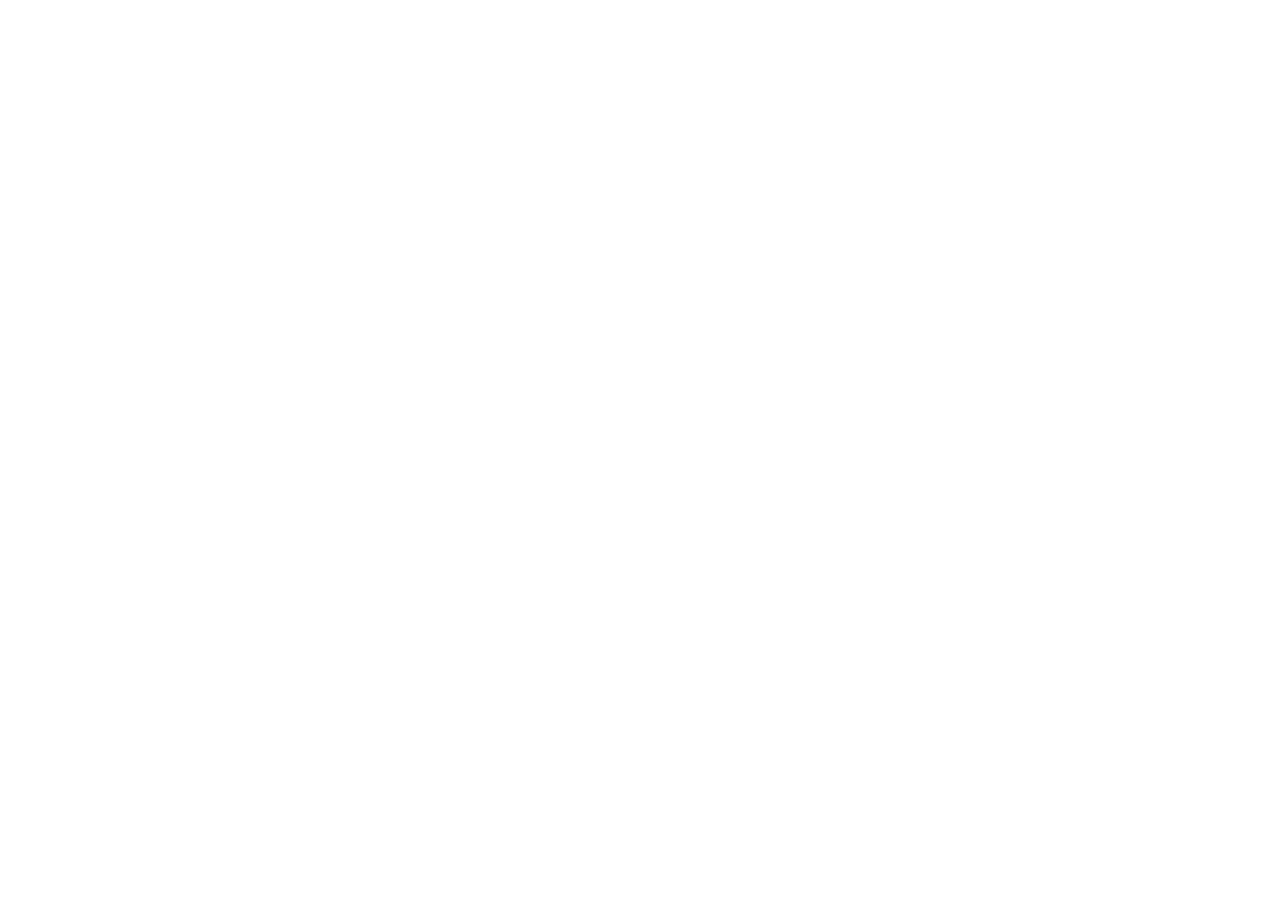
==== index.html @ ad78ceab "first commit" ====
<!DOCTYPE html>
<html lang="en">
<head>
    <meta charset="UTF-8">
    <meta http-equiv="X-UA-Compatible" content="IE=edge">
    <meta name="viewport" content="width=device-width, initial-scale=1.0">
    <title>ShopyShoes</title>
    <link rel="stylesheet" href="styles/style.css">
</head>
    <body>
        
    </body>
</html>
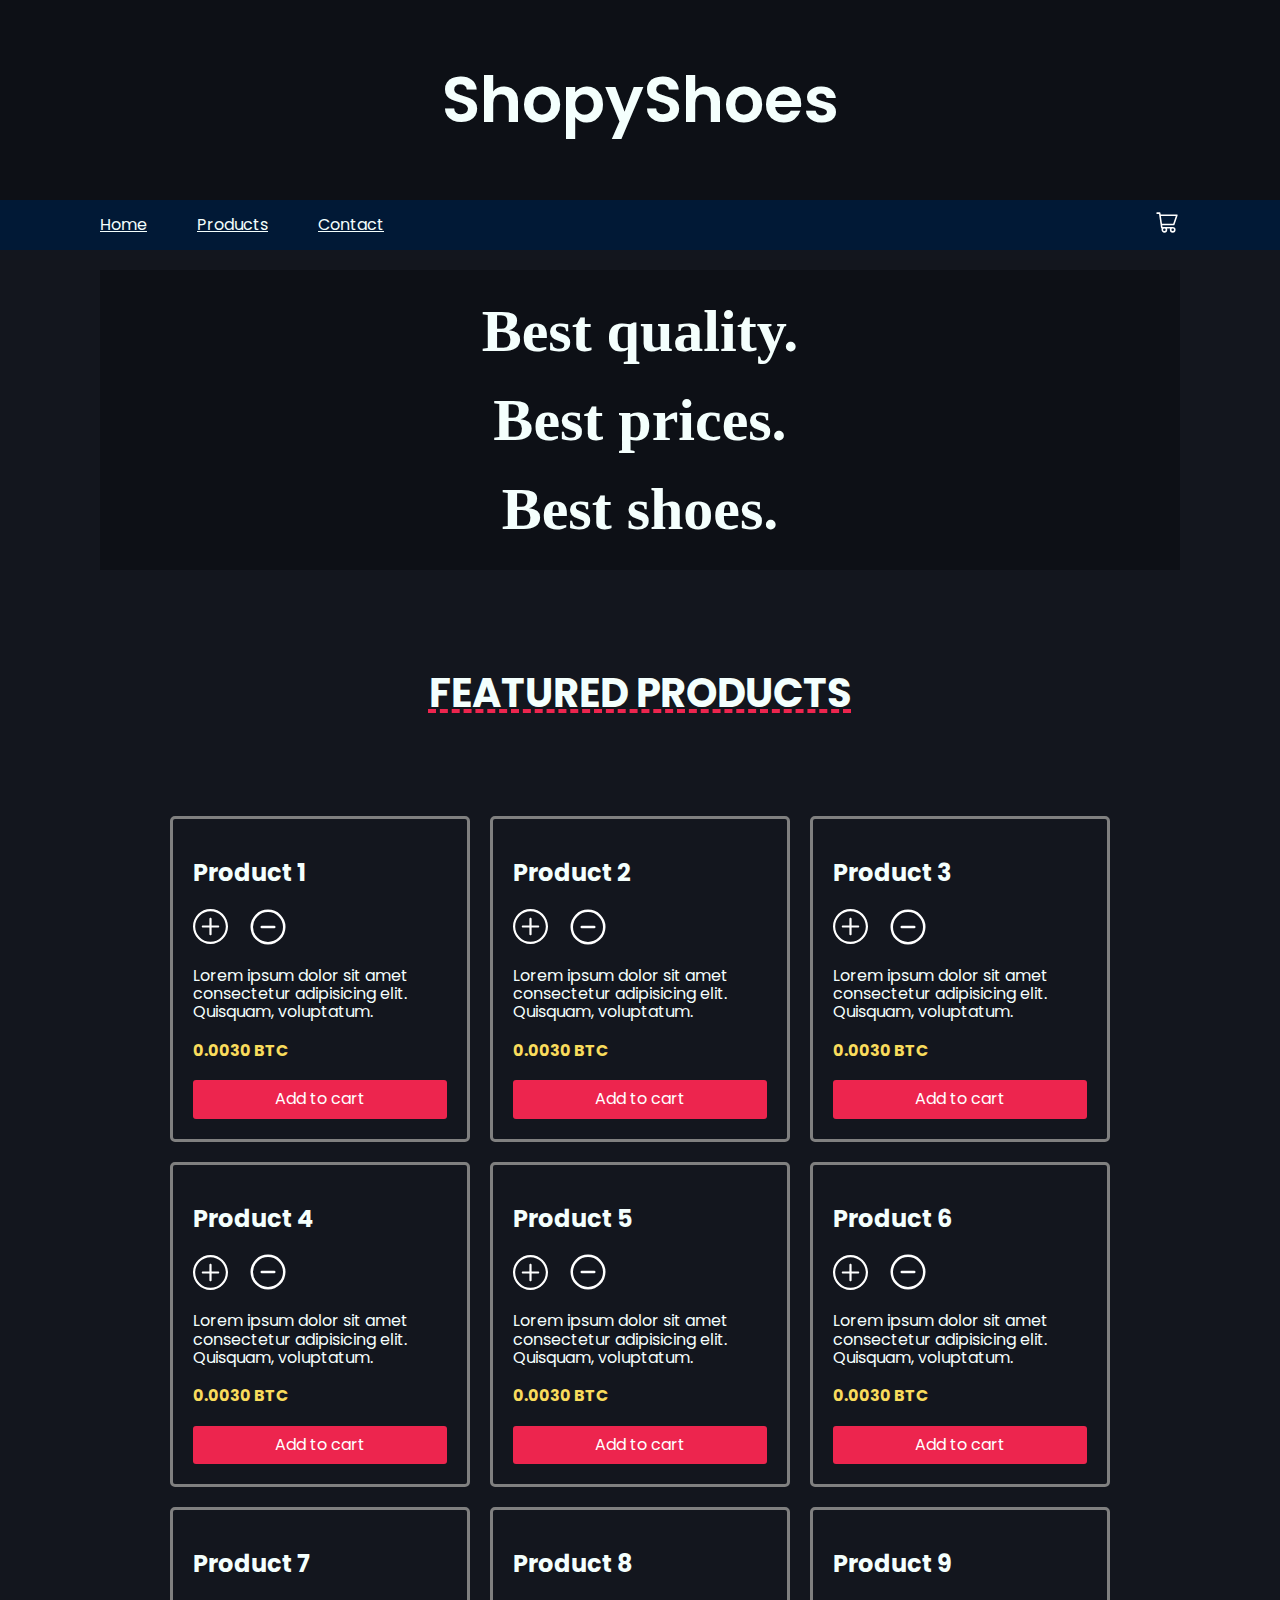
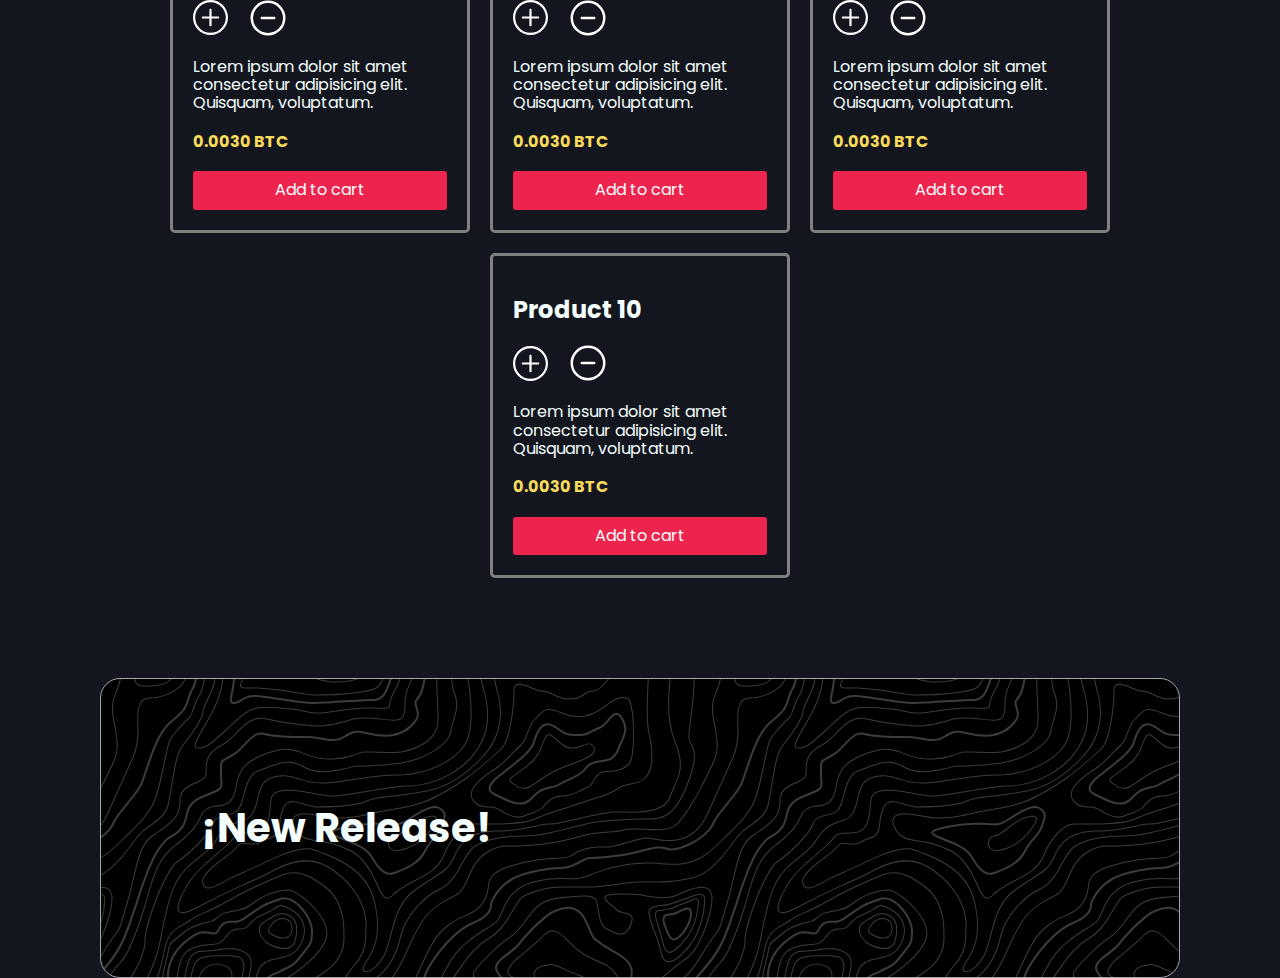
==== commit b93fc6c3: "index structure" ====
--- a/index.html
+++ b/index.html
@@ -5,9 +5,158 @@
     <meta http-equiv="X-UA-Compatible" content="IE=edge">
     <meta name="viewport" content="width=device-width, initial-scale=1.0">
     <title>ShopyShoes</title>
+
+    <link rel="preconnect" href="https://fonts.googleapis.com">
+    <link rel="preconnect" href="https://fonts.gstatic.com" crossorigin>
+    <link href="https://fonts.googleapis.com/css2?family=Poppins:ital,wght@0,100;0,200;0,300;0,400;0,500;0,600;0,700;0,800;0,900;1,100;1,200;1,300;1,400;1,500;1,600;1,700;1,800;1,900&display=swap" rel="stylesheet">
+
     <link rel="stylesheet" href="styles/style.css">
+    <link rel="stylesheet" href="styles/normalize.css">
 </head>
     <body>
-        
+        <header>
+            <h1>ShopyShoes</h1>
+        </header>
+
+     
+        <ul id="navbar">
+            <li><a href="#">Home</a></li>
+            <li><a href="#">Products</a></li>
+            <li><a href="http://github.com/adriib38" target="_blank">Contact</a></li>
+            <li class="right"><a href="#"><img src="svg\cart.svg" alt=""></a></li>
+        </ul>
+     
+
+        <main>
+            <div id="center">
+                <section id="main-banner">
+                    <p>Best quality.</p>
+                    <p>Best prices.</p>
+                    <p>Best shoes.</p>
+                </section>
+                
+                <h2 id="title-deck-products">Featured Products</h2>
+                <section id="deck-products">
+                    <article class="product-card">
+                        <img src="https://placehold.co/200x200" alt="">
+                        <h2>Product 1</h2>
+                        <div class="options-cart">
+                            <img src="svg\plus-circle.svg" alt="">
+                            <img src="svg\remove-circle.svg" alt="">
+                        </div>
+                        <p>Lorem ipsum dolor sit amet consectetur adipisicing elit. Quisquam, voluptatum.</p>
+                        <p class="product-price">0.0030 BTC</p>
+                        <button id="btn-add-to-cart">Add to cart</button>
+                    </article>
+                    <article class="product-card">
+                        <img src="https://placehold.co/200x200" alt="">
+                        <h2>Product 2</h2>
+                        <div class="options-cart">
+                            <img src="svg\plus-circle.svg" alt="">
+                            <img src="svg\remove-circle.svg" alt="">
+                        </div>
+                        <p>Lorem ipsum dolor sit amet consectetur adipisicing elit. Quisquam, voluptatum.</p>
+                        <p class="product-price">0.0030 BTC</p>
+                        <button id="btn-add-to-cart">Add to cart</button>
+                    </article>
+                    <article class="product-card">
+                        <img src="https://placehold.co/200x200" alt="">
+                        <h2>Product 3</h2>
+                        <div class="options-cart">
+                            <img src="svg\plus-circle.svg" alt="">
+                            <img src="svg\remove-circle.svg" alt="">
+                        </div>
+                        <p>Lorem ipsum dolor sit amet consectetur adipisicing elit. Quisquam, voluptatum.</p>
+                        <p class="product-price">0.0030 BTC</p>
+                        <button id="btn-add-to-cart">Add to cart</button>
+                    </article>
+                    <article class="product-card">
+                        <img src="https://placehold.co/200x200" alt="">
+                        <h2>Product 4</h2>
+                        <div class="options-cart">
+                            <img src="svg\plus-circle.svg" alt="">
+                            <img src="svg\remove-circle.svg" alt="">
+                        </div>
+                        <p>Lorem ipsum dolor sit amet consectetur adipisicing elit. Quisquam, voluptatum.</p>
+                        <p class="product-price">0.0030 BTC</p>
+                        <button id="btn-add-to-cart">Add to cart</button>
+                    </article>
+                    <article class="product-card">
+                        <img src="https://placehold.co/200x200" alt="">
+                        <h2>Product 5</h2>
+                        <div class="options-cart">
+                            <img src="svg\plus-circle.svg" alt="">
+                            <img src="svg\remove-circle.svg" alt="">
+                        </div>
+                        <p>Lorem ipsum dolor sit amet consectetur adipisicing elit. Quisquam, voluptatum.</p>
+                        <p class="product-price">0.0030 BTC</p>
+                        <button id="btn-add-to-cart">Add to cart</button>
+                    </article>
+                    <article class="product-card">
+                        <img src="https://placehold.co/200x200" alt="">
+                        <h2>Product 6</h2>
+                        <div class="options-cart">
+                            <img src="svg\plus-circle.svg" alt="">
+                            <img src="svg\remove-circle.svg" alt="">
+                        </div>
+                        <p>Lorem ipsum dolor sit amet consectetur adipisicing elit. Quisquam, voluptatum.</p>
+                        <p class="product-price">0.0030 BTC</p>
+                        <button id="btn-add-to-cart">Add to cart</button>
+                    </article>
+                    <article class="product-card">
+                        <img src="https://placehold.co/200x200" alt="">
+                        <h2>Product 7</h2>
+                        <div class="options-cart">
+                            <img src="svg\plus-circle.svg" alt="">
+                            <img src="svg\remove-circle.svg" alt="">
+                        </div>
+                        <p>Lorem ipsum dolor sit amet consectetur adipisicing elit. Quisquam, voluptatum.</p>
+                        <p class="product-price">0.0030 BTC</p>
+                        <button id="btn-add-to-cart">Add to cart</button>
+                    </article>
+                    <article class="product-card">
+                        <img src="https://placehold.co/200x200" alt="">
+                        <h2>Product 8</h2>
+                        <div class="options-cart">
+                            <img src="svg\plus-circle.svg" alt="">
+                            <img src="svg\remove-circle.svg" alt="">
+                        </div>
+                        <p>Lorem ipsum dolor sit amet consectetur adipisicing elit. Quisquam, voluptatum.</p>
+                        <p class="product-price">0.0030 BTC</p>
+                        <button id="btn-add-to-cart">Add to cart</button>
+                    </article>
+                    <article class="product-card">
+                        <img src="https://placehold.co/200x200" alt="">
+                        <h2>Product 9</h2>
+                        <div class="options-cart">
+                            <img src="svg\plus-circle.svg" alt="">
+                            <img src="svg\remove-circle.svg" alt="">
+                        </div>
+                        <p>Lorem ipsum dolor sit amet consectetur adipisicing elit. Quisquam, voluptatum.</p>
+                        <p class="product-price">0.0030 BTC</p>
+                        <button id="btn-add-to-cart">Add to cart</button>
+                    </article>
+                    <article class="product-card">
+                        <img src="https://placehold.co/200x200" alt="">
+                        <h2>Product 10</h2>
+                        <div class="options-cart">
+                            <img src="svg\plus-circle.svg" alt="">
+                            <img src="svg\remove-circle.svg" alt="">
+                        </div>
+                        <p>Lorem ipsum dolor sit amet consectetur adipisicing elit. Quisquam, voluptatum.</p>
+                        <p class="product-price">0.0030 BTC</p>
+                        <button id="btn-add-to-cart">Add to cart</button>
+                    </article>
+                </section>
+                <div id="new-product-banner">
+                    <h2>¡New Release!</h2>
+                    <img src="https://placehold.co/200x200" alt="">
+                </div>
+            </div>
+        </main>
+
+        <footer>
+
+        </footer>
     </body>
 </html>--- a/styles/style.css
+++ b/styles/style.css
@@ -0,0 +1,176 @@
+:root {
+    --main-bg-color: #13161E;
+    --white: #F4FFFD;
+    --black: #20252C;
+    --yellow: #F9DC5C;
+    --green: #39FF14;
+}
+
+* {
+    margin: 0;
+    padding: 0;
+    box-sizing: border-box;
+}
+
+body {
+    background: var(--main-bg-color);
+    color: var(--white);
+    font-family: 'Poppins';
+}
+
+h1 {
+    font-size: 4rem!important;
+    font-weight: 600;
+}
+
+#navbar {
+    padding: 0 100px;
+    width: 100%;
+    height: 50px;
+    display: flex;
+    gap: 50px;
+    align-items: center;    
+    justify-content: center;
+    background: #011936;
+    color: #0D1016;
+}
+
+#navbar .right {
+    margin-left: auto;
+}
+
+li {
+    list-style: none;
+    color: var(--main-bg-color);
+}
+
+#navbar a {
+    color: var(--white);
+}
+
+header {
+    background: #0D1016;
+    width: 100%;
+    height: 200px;
+
+    display: flex;
+    align-items: center;
+    justify-content: center;
+
+    color: var(--white);
+}
+
+#center {
+    margin-top: 20px;
+    margin-left: 100px;
+    margin-right: 100px;
+}
+
+#main-banner {
+    width: 100%;
+    height: 300px;
+    background: #0D1016;
+    display: flex;
+    flex-direction: column;
+    align-items: center;
+    justify-content: center;
+    gap: 20px;
+}
+
+#main-banner p {
+    font-family: serif;
+    font-size: 60px;
+    font-weight: 800;
+}
+
+#new-product-banner {
+    border: 1px solid #a5a6a8;
+    width: 100%;
+    height: 300px;
+    padding: 100px;
+    background-color: #000000;
+    background-image: url("data:image/svg+xml,%3Csvg xmlns='http://www.w3.org/2000/svg' width='600' height='600' viewBox='0 0 600 600'%3E%3Cpath fill='%23959595' fill-opacity='0.4' d='M600 325.1v-1.17c-6.5 3.83-13.06 7.64-14.68 8.64-10.6 6.56-18.57 12.56-24.68 19.09-5.58 5.95-12.44 10.06-22.42 14.15-1.45.6-2.96 1.2-4.83 1.9l-4.75 1.82c-9.78 3.75-14.8 6.27-18.98 10.1-4.23 3.88-9.65 6.6-16.77 8.84-1.95.6-3.99 1.17-6.47 1.8l-6.14 1.53c-5.29 1.35-8.3 2.37-10.54 3.78-3.08 1.92-6.63 3.26-12.74 5.03a384.1 384.1 0 0 1-4.82 1.36c-2.04.58-3.6 1.04-5.17 1.52a110.03 110.03 0 0 0-11.2 4.05c-2.7 1.15-5.5 3.93-8.78 8.4a157.68 157.68 0 0 0-6.15 9.2c-5.75 9.07-7.58 11.74-10.24 14.51a50.97 50.97 0 0 1-4.6 4.22c-2.33 1.9-10.39 7.54-11.81 8.74a14.68 14.68 0 0 0-3.67 4.15c-1.24 2.3-1.9 4.57-2.78 8.87-2.17 10.61-3.52 14.81-8.2 22.1-4.07 6.33-6.8 9.88-9.83 12.99-.47.48-.95.96-1.5 1.48l-3.75 3.56c-1.67 1.6-3.18 3.12-4.86 4.9a42.44 42.44 0 0 0-9.89 16.94c-2.5 8.13-2.72 15.47-1.76 27.22.47 5.82.51 6.36.51 8.18 0 10.51.12 17.53.63 25.78.24 4.05.56 7.8.97 11.22h.9c-1.13-9.58-1.5-21.83-1.5-37 0-1.86-.04-2.4-.52-8.26-.94-11.63-.72-18.87 1.73-26.85a41.44 41.44 0 0 1 9.65-16.55c1.67-1.76 3.18-3.27 4.83-4.85.63-.6 3.13-2.96 3.75-3.57a71.6 71.6 0 0 0 1.52-1.5c3.09-3.16 5.86-6.76 9.96-13.15 4.77-7.42 6.15-11.71 8.34-22.44.86-4.21 1.5-6.4 2.68-8.6.68-1.25 1.79-2.48 3.43-3.86 1.38-1.15 9.43-6.8 11.8-8.72 1.71-1.4 3.26-2.81 4.7-4.3 2.72-2.85 4.56-5.54 10.36-14.67a156.9 156.9 0 0 1 6.1-9.15c3.2-4.33 5.9-7.01 8.37-8.07 3.5-1.5 7.06-2.77 11.1-4.02a233.84 233.84 0 0 1 7.6-2.2l2.38-.67c6.19-1.79 9.81-3.16 12.98-5.15 2.14-1.33 5.08-2.33 10.27-3.65l6.14-1.53c2.5-.63 4.55-1.2 6.52-1.82 7.24-2.27 12.79-5.06 17.15-9.05 4.05-3.72 9-6.2 18.66-9.9l4.75-1.82c1.87-.72 3.39-1.31 4.85-1.91 10.1-4.15 17.07-8.32 22.76-14.4 6.05-6.45 13.95-12.4 24.49-18.92 1.56-.96 7.82-4.6 14.15-8.33v-64.58c-4 8.15-8.52 14.85-12.7 17.9-2.51 1.82-5.38 4.02-9.04 6.92a1063.87 1063.87 0 0 0-6.23 4.98l-1.27 1.02a2309.25 2309.25 0 0 1-4.87 3.9c-7.55 6-12.9 10.05-17.61 13.19-3.1 2.06-3.86 2.78-8.06 7.13-5.84 6.07-11.72 8.62-29.15 10.95-11.3 1.5-20.04 4.91-30.75 11.07-1.65.94-7.27 4.27-6.97 4.1-2.7 1.58-4.69 2.69-6.64 3.66-5.63 2.8-10.47 4.17-15.71 4.17-17.13 0-41.44 11.51-51.63 22.83-12.05 13.4-31.42 27.7-45.25 31.16-7.4 1.85-11.85 7.05-14.04 14.69-1.26 4.4-1.58 8.28-1.58 13.82 0 .82.01.98.24 3.63.45 5.18.35 8.72-.77 13.26-1.53 6.2-4.89 12.6-10.59 19.43-13.87 16.65-22.88 46.58-22.88 71.68 0 2.39.02 4.26.06 8.75.12 10.8.1 15.8-.22 21.95-.56 11.18-2.09 20.73-5 29.3h-1.05c2.94-8.56 4.49-18.12 5.05-29.35.31-6.13.34-11.1.22-21.9-.04-4.48-.06-6.36-.06-8.75 0-25.32 9.07-55.47 23.12-72.32 5.6-6.72 8.88-12.99 10.38-19.03 1.09-4.4 1.18-7.85.74-12.93-.23-2.7-.24-2.86-.24-3.72 0-5.62.32-9.57 1.62-14.1 2.28-7.95 6.97-13.44 14.76-15.39 13.6-3.4 32.82-17.59 44.75-30.84C409 360.14 433.58 348.5 451 348.5c5.07 0 9.77-1.33 15.26-4.07 1.93-.96 3.9-2.05 6.58-3.62-.3.18 5.33-3.16 6.98-4.11 10.82-6.21 19.66-9.67 31.11-11.2 17.23-2.3 22.9-4.75 28.57-10.64 4.25-4.41 5.04-5.16 8.22-7.28 4.68-3.11 10.01-7.14 17.55-13.14a1113.33 1113.33 0 0 0 4.86-3.89l1.28-1.02a4668.54 4668.54 0 0 1 6.23-4.98c3.67-2.9 6.55-5.12 9.07-6.95 4.37-3.19 9.16-10.56 13.29-19.4v66.9zm0-116.23c-.62.01-1.27.06-1.95.13-6.13.63-13.83 3.45-21.83 7.45-3.64 1.82-8.46 2.67-14.17 2.71-4.7.04-9.72-.47-14.73-1.33-1.7-.3-3.26-.61-4.67-.93a31.55 31.55 0 0 0-3.55-.57 273.4 273.4 0 0 0-16.66-.88c-10.42-.16-17.2.74-17.97 2.73-.38.97.6 2.55 3.03 4.87 1.01.97 2.22 2.03 4.04 3.55a1746.07 1746.07 0 0 0 4.79 4.02c1.39 1.2 3.1 1.92 5.5 2.5.7.16.86.2 2.64.54 3.53.7 5.03 1.25 6.15 2.63 1.41 1.76 1.4 4.54-.15 8.88-2.44 6.83-5.72 10.05-10.19 10.33-3.63.23-7.6-1.29-14.52-5.06-4.53-2.47-6.82-7.3-8.32-15.26-.17-.87-.32-1.78-.5-2.86l-.43-2.76c-1.05-6.58-1.9-9.2-3.73-10.11-.81-.4-1.59-.74-2.36-1-2.27-.77-4.6-1.02-8.1-.92-2.29.07-14.7 1-13.77.93-20.55 1.37-28.8 5.05-37.09 14.99a133.07 133.07 0 0 0-4.25 5.44l-2.3 3.09-2.51 3.32c-4.1 5.36-7.06 8.48-10.39 11.12-.65.52-1.33 1.04-2.13 1.62l-4.11 2.94a106.8 106.8 0 0 0-5.16 3.99c-4.55 3.74-9.74 8.6-16.25 15.38-8.25 8.58-11.78 13.54-11.7 15.95.07 1.65 1.64 2.11 6.79 2.38 1.61.09 2.15.12 2.98.2 2.95.24 5.09.73 6.81 1.68 7.48 4.15 11.63 7.26 13.95 11.58 3.3 6.15.8 12.88-8.89 20.26-8.28 6.3-11.1 10.37-11.31 14.96-.06 1.17 0 1.93.26 4.43.69 6.47.25 10.65-2.8 17.42a44.23 44.23 0 0 1-4.16 7.53c-2.82 3.97-5.47 5.74-10.6 7.69-.43.16-3.34 1.23-4.27 1.59-1.8.68-3.38 1.36-5.01 2.14-4.18 2-8.4 4.6-13.1 8.24-8.44 6.51-13.23 14.56-15.98 25.06-1.1 4.2-1.55 6.81-2.8 15.21-1.26 8.6-2.17 12.64-4.08 16.55-2.1 4.28-11.93 26.59-12.97 28.88a382.7 382.7 0 0 1-6.37 13.41c-4.07 8.11-7.61 14.07-10.73 17.81-5.38 6.46-8.98 14.37-13.77 28.42a810.14 810.14 0 0 0-1.89 5.6c-1.8 5.35-2.96 8.6-4.26 11.85-6.13 15.32-25.43 26.31-46.46 26.31-11.2 0-20.58-2.74-31.02-8.55-5.6-3.13-4.55-2.42-22.26-14.54-14.33-9.8-17.7-10.73-20.47-6.9-.37.5-1.81 2.74-1.83 2.77a52.24 52.24 0 0 1-4.94 5.9c-.73.79-5.52 5.87-6.97 7.45-2.38 2.6-4.3 4.81-5.98 6.93a45.6 45.6 0 0 0-5.08 7.66c-1.29 2.57-1.9 5.25-2.66 10.6a997.6 997.6 0 0 1-.46 3.18h-1l.47-3.32c.77-5.45 1.4-8.2 2.75-10.9a46.54 46.54 0 0 1 5.2-7.84c1.7-2.14 3.63-4.38 6.03-6.98 1.45-1.59 6.24-6.68 6.96-7.46a51.58 51.58 0 0 0 4.84-5.78s1.47-2.26 1.86-2.8c3.25-4.5 7.08-3.44 21.84 6.67 17.67 12.08 16.62 11.38 22.19 14.48 10.3 5.73 19.5 8.43 30.53 8.43 20.65 0 39.57-10.77 45.54-25.69a219.7 219.7 0 0 0 4.24-11.8 6752.32 6752.32 0 0 0 1.88-5.6c4.83-14.16 8.47-22.14 13.96-28.73 3.05-3.66 6.56-9.57 10.6-17.61 1.97-3.93 4.04-8.31 6.35-13.38 1.03-2.28 10.88-24.61 12.98-28.91 1.85-3.79 2.75-7.76 4-16.25 1.24-8.44 1.7-11.07 2.81-15.32 2.8-10.7 7.71-18.94 16.33-25.6a73.18 73.18 0 0 1 13.29-8.35c1.66-.8 3.27-1.48 5.08-2.18.94-.36 3.86-1.43 4.28-1.59 4.95-1.88 7.44-3.55 10.14-7.33 1.35-1.9 2.68-4.3 4.06-7.37 2.97-6.58 3.39-10.59 2.72-16.9a27.13 27.13 0 0 1-.27-4.58c.22-4.94 3.21-9.24 11.7-15.7 9.33-7.11 11.66-13.34 8.62-19-2.2-4.09-6.25-7.12-13.55-11.17-1.57-.88-3.6-1.33-6.42-1.57-.8-.07-1.34-.1-2.95-.19-5.77-.3-7.63-.85-7.72-3.34-.1-2.81 3.5-7.87 11.97-16.69 6.53-6.8 11.75-11.69 16.33-15.45 1.79-1.47 3.42-2.72 5.2-4.03l4.12-2.94c.79-.58 1.46-1.08 2.1-1.59 3.26-2.6 6.16-5.65 10.21-10.94a383.2 383.2 0 0 0 2.5-3.32l2.31-3.09c1.8-2.39 3.04-4 4.29-5.48 8.47-10.17 16.98-13.96 37.27-15.3-.44.02 12-.9 14.32-.98 3.62-.1 6.05.16 8.46.98.8.27 1.62.62 2.47 1.04 2.27 1.14 3.17 3.87 4.27 10.85l.44 2.76c.17 1.07.33 1.97.5 2.83 1.44 7.69 3.62 12.29 7.8 14.57 6.76 3.68 10.6 5.15 13.99 4.94 4-.25 6.99-3.17 9.3-9.67 1.45-4.04 1.46-6.49.32-7.92-.9-1.12-2.28-1.62-5.57-2.27a55.8 55.8 0 0 1-2.67-.55c-2.54-.6-4.39-1.4-5.93-2.71a252.63 252.63 0 0 0-4.78-4.01 84.35 84.35 0 0 1-4.08-3.6c-2.73-2.6-3.86-4.43-3.28-5.95 1.02-2.64 7.82-3.54 18.93-3.37a230.56 230.56 0 0 1 16.73.88c2.76.39 3.2.49 3.68.6 1.4.3 2.95.62 4.62.91a82.9 82.9 0 0 0 14.56 1.32c5.56-.04 10.24-.86 13.73-2.6 8.1-4.05 15.89-6.9 22.17-7.56.7-.07 1.4-.11 2.05-.13v1zm0-100.94v1.5c-8.62 16.05-17.27 29.55-23.65 35.92-3.19 3.2-7.62 4.9-13.54 5.56-4.45.48-8.28.4-19.18-.2-9.91-.55-15.32-.44-20.52.78a84.05 84.05 0 0 1-15 2.11l-2.25.14c-12.49.75-19.37 1.78-32.72 5.74-4.5 1.33-9.27 2.49-14.3 3.48a246.27 246.27 0 0 1-32.6 3.97c-7.56.45-13.21.57-20.24.57-5.4 0-11.9 1.61-18 5.18-8.3 4.87-15.06 12.87-19.53 24.5a68.57 68.57 0 0 1-4.56 9.8c-3.6 6.2-6.92 8.99-13.38 12.18l-4.03 1.96a64.48 64.48 0 0 0-15.16 10.25c-8.2 7.33-13.72 16.63-22.54 35.6l-2.08 4.49c-7.3 15.7-11.5 23.3-17.35 29.87-7.7 8.66-20.25 14.42-40.31 20.08-4.37 1.23-19.04 5.08-19.24 5.13-6.92 1.87-11.68 3.34-15.63 4.92-10.55 4.22-18.71 10.52-36.38 26.52l-1.7 1.54c-8.58 7.76-13.41 11.9-18.81 15.88-3.95 2.9-8 5.67-12.97 8.91-2.06 1.34-10.3 6.6-12.33 7.94-11.52 7.5-18.53 13.04-24.62 20.08a62.01 62.01 0 0 0-6.44 8.85c-4.13 6.91-6.27 13.15-9.2 25.11l-1.54 6.26c-.6 2.45-1.15 4.54-1.72 6.58-2.97 10.7-6.9 17.36-14.78 26.91L69.6 491a148.51 148.51 0 0 0-4.19 5.3 23.9 23.9 0 0 0-3.44 6.28c-1.16 3.23-1.52 5.9-1.87 11.94-.58 10.05-1.42 15.04-4.63 22.67-1.57 3.72-5.66 14.02-6.41 15.8a73.46 73.46 0 0 1-3.57 7.4c-2.88 5.14-6.71 10.12-13.12 16.95-5.96 6.36-8.87 10.9-10.61 16a56.88 56.88 0 0 0-1.38 4.82l-.46 1.84h-1.03l.52-2.08c.52-2.09.92-3.49 1.4-4.9 1.8-5.25 4.78-9.9 10.84-16.36 6.35-6.78 10.13-11.7 12.97-16.77a72.5 72.5 0 0 0 3.52-7.29c.75-1.76 4.84-12.06 6.4-15.8 3.17-7.5 3.99-12.4 4.56-22.33.35-6.14.72-8.88 1.93-12.23a24.9 24.9 0 0 1 3.58-6.54c1.27-1.7 2.6-3.37 4.22-5.34l4.11-4.95c7.8-9.46 11.66-16 14.59-26.54.56-2.04 1.1-4.12 1.71-6.56l1.53-6.26c2.96-12.04 5.13-18.36 9.32-25.39 1.84-3.08 4-6.05 6.54-8.99 6.17-7.12 13.24-12.7 24.83-20.26 2.05-1.33 10.28-6.6 12.33-7.94 4.96-3.22 9-5.98 12.92-8.87 5.37-3.95 10.19-8.08 18.74-15.82l1.7-1.54c17.76-16.09 25.98-22.43 36.67-26.7 4-1.6 8.8-3.09 15.75-4.96.21-.06 14.87-3.9 19.22-5.13 19.9-5.61 32.32-11.31 39.85-19.78 5.76-6.48 9.93-14.02 17.18-29.64l2.09-4.5c8.87-19.07 14.44-28.46 22.77-35.9a65.48 65.48 0 0 1 15.38-10.4l4.04-1.97c6.3-3.1 9.47-5.77 12.96-11.77a67.6 67.6 0 0 0 4.48-9.67c4.56-11.84 11.47-20.02 19.97-25 6.25-3.66 12.93-5.32 18.5-5.32 7.01 0 12.65-.12 20.17-.57a245.3 245.3 0 0 0 32.47-3.96c5-.98 9.75-2.13 14.22-3.45 13.43-3.98 20.38-5.02 32.94-5.78l2.24-.14c5.76-.37 9.8-.9 14.85-2.09 5.31-1.25 10.79-1.35 22.6-.7 9.04.5 12.84.58 17.21.1 5.71-.62 9.94-2.26 12.95-5.26 6.44-6.45 15.3-20.37 24.35-36.72zm0 450.21c-1.28-4.6-2.2-10.55-3.33-20.25l-.24-2.04-.23-2.03c-1.82-15.7-3.07-21.98-5.55-24.47-2.46-2.46-3.04-5.03-2.52-8.64.1-.6.18-1.1.39-2.15.69-3.54.77-5.04.08-6.84-.91-2.38-3.31-4.41-7.79-6.26-5.08-2.09-6.52-4.84-4.89-8.44.66-1.45 1.79-3.02 3.52-5.01 1.04-1.2 5.48-5.96 5.08-5.53 6.15-6.7 8.98-11.34 8.98-16.48a15.2 15.2 0 0 1 6.5-12.89v1.26a14.17 14.17 0 0 0-5.5 11.63c0 5.47-2.93 10.29-9.24 17.16.38-.42-4.04 4.33-5.07 5.5-1.67 1.93-2.75 3.43-3.36 4.77-1.37 3.04-.23 5.22 4.36 7.1 4.71 1.95 7.32 4.16 8.34 6.83.78 2.04.7 3.67-.03 7.4-.2 1.03-.3 1.51-.38 2.09-.48 3.33.03 5.59 2.23 7.8 2.74 2.74 3.98 8.96 5.84 25.06l.24 2.03.23 2.04c.82 7.01 1.53 12.06 2.34 16.03v4.33zm0-62.16c-1.4-3.13-4.43-9.9-4.95-11.17-1.02-2.53-1.25-3.8-.91-5.18.2-.84 2.05-4.68 2.32-5.33a70.79 70.79 0 0 0 3.54-11.2v3.99a62.82 62.82 0 0 1-2.62 7.6c-.31.75-2.09 4.46-2.27 5.18-.28 1.12-.08 2.22.87 4.57.41 1.02 2.5 5.7 4.02 9.09v2.45zm0-85.09c-1.65 1.66-3.66 2.9-6.4 4.13-.25.1-13.97 5.47-20.4 8.43-9.35 4.32-16.7 5.9-23.03 5.25-5.08-.53-9.02-2.25-14.77-5.92l-3.2-2.07a77.4 77.4 0 0 0-5.44-3.27c-4.05-2.18-3.25-5.8 1.47-10.47 3.71-3.68 9.6-7.93 18.73-13.8l4.46-2.82c17.95-11.33 18.22-11.5 22.27-14.74 11.25-9 19.69-14.02 26.31-15.1v1.02c-6.37 1.1-14.62 6-25.69 14.86-4.1 3.28-4.34 3.44-22.36 14.8a652.4 652.4 0 0 0-4.45 2.83c-9.07 5.83-14.92 10.05-18.57 13.66-4.31 4.28-4.95 7.13-1.7 8.88 1.7.91 3.29 1.88 5.5 3.3l3.2 2.08c5.64 3.59 9.45 5.25 14.34 5.76 6.13.64 13.32-.9 22.52-5.15 6.46-2.98 20.18-8.35 20.4-8.44 3.04-1.37 5.1-2.71 6.81-4.69v1.47zm0-41.37v1c-6.56.26-12.11 3.13-19.71 9.08l-4.63 3.68a51.87 51.87 0 0 1-4.4 3.14c-.82.52-5.51 3.33-6.22 3.76-3.31 2-6.15 3.8-8.87 5.6a112.61 112.61 0 0 0-8.16 5.92c-4.61 3.72-7.4 6.9-7.97 9.35-.63 2.67 1.48 4.53 7.05 5.46 10.7 1.78 20.92-.05 30.45-4.65a61.96 61.96 0 0 0 17.1-12.2 41.8 41.8 0 0 0 5.36-7.42v1.92a38.94 38.94 0 0 1-4.64 6.19 62.95 62.95 0 0 1-17.39 12.41c-9.7 4.68-20.13 6.55-31.05 4.73-6.06-1-8.65-3.29-7.85-6.67.64-2.74 3.53-6.05 8.31-9.9 2.35-1.9 5.1-3.88 8.24-5.97 2.73-1.82 5.58-3.61 8.9-5.62.72-.44 5.4-3.24 6.22-3.75 1.26-.8 2.6-1.76 4.3-3.09.8-.62 3.9-3.1 4.63-3.67 7.77-6.1 13.49-9.04 20.33-9.3zm0-154.6v1c-1.75-.24-4.3.23-7.82 1.55-10.01 3.75-13.8 5.07-19.15 6.76-1.78.56-2.63.83-3.87 1.24-1.48.5-3.16.76-6.74 1.16a1550.34 1550.34 0 0 0-2.64.3c-7.8.94-11.28 2.47-11.28 6.07 0 4.45 2.89 13.18 7.96 25.81a57.34 57.34 0 0 1 2.33 7.6 258.32 258.32 0 0 1 .84 3.46c1.86 7.62 3.17 10.71 5.56 11.67 2.21.88 4.7.6 7.47-.72 3.48-1.69 7.22-4.94 11.2-9.47 1.52-1.7 2.97-3.49 4.59-5.57l3.16-4.1c2.59-3.23 6.07-12.21 8.39-20.23v3.45c-2.29 7.2-5.27 14.5-7.61 17.41-.44.55-2.67 3.46-3.15 4.09-1.63 2.1-3.1 3.9-4.62 5.62-4.08 4.61-7.9 7.94-11.53 9.7-2.99 1.44-5.77 1.75-8.28.74-2.84-1.13-4.2-4.34-6.15-12.35a2097.48 2097.48 0 0 1-.84-3.46c-.8-3.2-1.47-5.45-2.28-7.46-5.14-12.8-8.04-21.55-8.04-26.19 0-4.37 3.84-6.06 12.16-7.07a160.9 160.9 0 0 1 2.65-.3c3.5-.39 5.15-.64 6.53-1.1 1.26-.42 2.1-.7 3.88-1.26 5.34-1.68 9.11-3 19.1-6.74 3.53-1.32 6.22-1.84 8.18-1.61zM0 292c10.13-11.31 18.13-23.2 23.07-35.39 3.3-8.14 6.09-16.12 10.81-30.55l1.59-4.84c6.53-19.94 10.11-29.82 14.77-39.56 6.07-12.72 12.55-21.18 20.27-25.54 6.66-3.76 10.2-7.86 12.22-13.15a46.6 46.6 0 0 0 1.86-6.58c1.23-5.2 2.05-7.59 3.93-10.36 2.45-3.62 6.27-6.53 12.1-8.96 15.78-6.58 16.73-7.04 18.05-9.01.65-.98.83-2.15.74-4.51-.03-.73-.23-3.82-.24-4A93.8 93.8 0 0 1 119 94c0-10.04.18-11.37 2.37-13.15.52-.42 1.13-.8 2.07-1.3.27-.14 2.18-1.12 2.84-1.48a68.4 68.4 0 0 0 9.12-5.87c2.06-1.54 2.64-2.14 8.01-7.93 3.78-4.09 6.21-6.36 8.96-8.12 3.64-2.33 7.2-3.12 10.9-2.11 4.4 1.2 10.81 2 18.78 2.46 6.9.4 12.9.5 21.95.5 4.87 0 8.97.47 15.4 1.57 7.77 1.33 9.3 1.54 12.38 1.54 4.05 0 7.43-.88 10.68-2.95 5.06-3.22 8.11-4.67 11.2-5.2 3.62-.64 4.77-.46 16.55 2.06 17.26 3.7 30.85 1.36 41.06-9.7 5.1-5.53 5.48-8.9 3.48-14.8-.83-2.42-1.03-3.1-1.17-4.3-.29-2.52.5-4.71 2.71-6.93 2.65-2.65 4.72-9.17 6.22-18.29h2.03c-1.56 9.71-3.77 16.65-6.83 19.7-1.79 1.8-2.36 3.39-2.14 5.28.11 1 .3 1.63 1.07 3.9 2.22 6.53 1.76 10.66-3.9 16.8-10.77 11.66-25.07 14.13-42.95 10.3-11.42-2.45-12.55-2.62-15.78-2.06-2.77.48-5.62 1.84-10.47 4.92a20.93 20.93 0 0 1-11.76 3.27c-3.25 0-4.81-.22-12.73-1.57C212.74 59.46 208.73 59 204 59c-9.1 0-15.11-.1-22.07-.5-8.09-.47-14.62-1.29-19.2-2.54-5.62-1.53-10.17 1.38-17.85 9.66-5.5 5.94-6.08 6.53-8.28 8.18a70.38 70.38 0 0 1-9.38 6.03c-.68.37-2.58 1.35-2.84 1.49-.84.44-1.35.76-1.75 1.08C121.16 83.6 121 84.8 121 94c0 1.85.06 3.54.17 5.44 0 .17.2 3.28.24 4.03.1 2.75-.13 4.29-1.08 5.71-1.67 2.5-2.27 2.8-18.95 9.74-5.48 2.29-8.99 4.96-11.2 8.24-1.71 2.51-2.47 4.73-3.64 9.7-.83 3.5-1.21 4.92-1.94 6.83-2.18 5.73-6.05 10.19-13.1 14.18-7.3 4.12-13.55 12.28-19.46 24.66-4.6 9.64-8.17 19.46-14.67 39.32l-1.58 4.84c-4.75 14.47-7.54 22.48-10.86 30.69-5.28 13.01-13.95 25.65-24.93 37.6v-2.97zm0 78v-.5l1-.01c6.32 0 7.47 5.2 4.6 13.36a60.36 60.36 0 0 1-5.6 11.3v-1.92a57.76 57.76 0 0 0 4.65-9.72c2.69-7.6 1.71-12.02-3.65-12.02-.34 0-.67 0-1 .02v-46.59a340.96 340.96 0 0 0 13.71-8.34c13.66-9.46 29.79-37.6 29.79-53.59 0-18.1 21.57-72.64 32.23-79.42 12.71-8.09 32.24-27.96 35.8-37.75 1.93-5.3 5.5-7.27 14.42-9.37 6.15-1.44 8.64-2.42 10.67-4.79 1.5-1.74 2.72-4.79 4.33-10.3.23-.78 1.9-6.68 2.43-8.46 3.62-12.08 7.3-18.49 13.47-20.39 2.5-.76 3.03-.98 9.74-3.7 7.49-3.03 11.97-4.43 17.12-4.92 6.75-.65 13.13.75 19.55 4.67 5.43 3.32 12.19 4.72 20.17 4.56 6.03-.12 12.2-1.07 19.83-2.8 1.82-.4 7.38-1.74 8.26-1.94 2.69-.6 4.34-.89 5.48-.89 4.97 0 8.93-.05 14.2-.27 7.9-.32 15.56-.92 22.75-1.88 8.5-1.14 15.9-2.73 21.88-4.82 18.9-6.62 32.64-18.3 33.67-27.59.29-2.56.4-2.96 2.79-11.11 2.33-7.95 3.21-12.93 2.72-18.23-.2-2.24-.69-4.38-1.48-6.42-1.5-3.92-2.63-9.4-3.43-16.18h.9c.77 6.47 1.89 11.72 3.47 15.82a24.93 24.93 0 0 1 1.54 6.69c.5 5.46-.4 10.54-2.77 18.6-2.36 8.06-2.47 8.47-2.74 10.95-1.09 9.75-15.1 21.68-34.33 28.41-6.06 2.12-13.52 3.72-22.09 4.87-7.22.96-14.92 1.57-22.83 1.89-5.3.21-9.27.27-14.25.27-1.04 0-2.64.27-5.26.87-.87.2-6.43 1.53-8.26 1.94-7.68 1.73-13.92 2.7-20.03 2.82-8.15.17-15.1-1.27-20.71-4.7-6.23-3.81-12.4-5.16-18.93-4.54-5.04.48-9.44 1.86-16.84 4.86-6.75 2.74-7.29 2.95-9.82 3.73-5.73 1.76-9.28 7.96-12.81 19.72-.53 1.77-2.2 7.66-2.43 8.46-1.66 5.65-2.91 8.78-4.53 10.67-2.22 2.58-4.84 3.62-12.01 5.3-7.8 1.83-11.13 3.66-12.9 8.54-3.65 10.04-23.32 30.06-36.2 38.25C65.94 190 44.5 244.2 44.5 262c0 16.34-16.3 44.78-30.22 54.41-2.14 1.48-8.24 5.12-14.28 8.68v-1.16 46.09zm0-173.7v-1.11c7.42-3.82 14.55-10.23 21.84-18.98 3.8-4.56 14.21-18.78 15.79-20.55 1.8-2.04 4.06-3.96 7.42-6.45 1.08-.8 4.92-3.57 5.49-3.99 9.36-6.85 14-11.96 15.98-19.36.8-2.98 1.54-6.78 2.46-12.3.23-1.44 2-12.46 2.56-15.79 2.87-16.77 5.73-26.79 10.07-32.1C92.46 52.43 101.5 38.13 101.5 33c0-2.54.34-3.35 6.05-15.71.68-1.49 1.25-2.74 1.77-3.93 2.5-5.75 3.9-10.04 4.14-13.36h1c-.23 3.48-1.66 7.87-4.23 13.76-.52 1.2-1.09 2.45-1.78 3.95-5.54 12.01-5.95 12.99-5.95 15.29 0 5.47-9.09 19.84-20.11 33.31-4.2 5.12-7.03 15.06-9.86 31.64-.57 3.33-2.33 14.33-2.57 15.78-.92 5.56-1.67 9.38-2.48 12.4-2.05 7.68-6.82 12.93-16.35 19.91l-5.49 3.98c-3.3 2.45-5.51 4.34-7.27 6.31-1.53 1.73-11.94 15.93-15.76 20.53-7.52 9.02-14.88 15.6-22.61 19.46zm0 361.83v-4.33c.48 2.36 1 4.35 1.6 6.15 2 6.03 4.6 8.26 8.19 6.59C28.76 557.69 43.5 542.4 43.5 527c0-16.2 6.37-31.99 17.1-46.3 1.88-2.5 3.66-4.4 5.53-6 .73-.62 1.45-1.18 2.3-1.8l2-1.43c3.68-2.68 5.32-5.28 7.08-12.59.75-3.07 1.38-5.02 4.2-13.26l.63-1.88c3.24-9.58 4.56-14.97 4.17-18.65-.48-4.43-3.8-5.23-11.3-1.64a81.12 81.12 0 0 1-9.15 3.7c-13.89 4.67-26.96 5.8-42.66 5.42l-1.95-.05-1.45-.02a39.8 39.8 0 0 0-15.05 2.96A21.81 21.81 0 0 0 0 438.37v-1.26a23.55 23.55 0 0 1 4.55-2.57 40.77 40.77 0 0 1 16.92-3.02l1.95.05c15.6.38 28.57-.75 42.32-5.37a80.12 80.12 0 0 0 9.04-3.65c8.04-3.84 12.16-2.85 12.72 2.43.42 3.89-.92 9.34-4.21 19.08l-.64 1.88c-2.8 8.2-3.43 10.15-4.16 13.18-1.82 7.52-3.59 10.34-7.47 13.16l-2 1.43c-.84.6-1.54 1.15-2.25 1.75a35.45 35.45 0 0 0-5.37 5.84c-10.61 14.15-16.9 29.74-16.9 45.7 0 15.88-15 31.45-34.29 40.45-4.3 2.01-7.39-.66-9.56-7.18-.23-.68-.44-1.39-.65-2.13zm0-62.16v-2.45l1.46 3.27c2.1 4.8 3.46 10.33 4.26 16.77.66 5.3.84 9.3 1.04 18.5.2 9.32.5 12.75 1.63 15.05 1.28 2.6 3.67 2.35 8.29-1.5 17.14-14.3 21.82-22.9 21.82-38.62 0-7.17 1.1-12.39 3.7-17.68 2.27-4.67 3.65-6.62 13.4-19.62a69.8 69.8 0 0 1 7.6-8.79 44.76 44.76 0 0 1 3.54-3.06c.38-.3.64-.52.89-.74a10.47 10.47 0 0 0 2.63-3.32 35.78 35.78 0 0 0 2.26-5.94l.37-1.2.36-1.15c.29-.91.48-1.55.66-2.16.45-1.53.74-2.68.91-3.66.38-2.2.12-3.49-.85-4.15-2.35-1.61-9.28-.24-23.8 4.94-9.54 3.4-16.12 4.17-27.85 4.26-7.71.06-10.43.4-13.25 2.12-3.48 2.12-5.84 6.4-7.58 14.26-.5 2.2-.99 4.19-1.49 5.98v-3.98l.51-2.22c1.8-8.1 4.28-12.6 8.04-14.9 3.04-1.85 5.86-2.2 13.77-2.26 11.61-.09 18.1-.84 27.51-4.2 14.93-5.32 21.95-6.71 24.7-4.83 1.38.94 1.71 2.6 1.28 5.15a33.69 33.69 0 0 1-.94 3.78l-.66 2.17-.36 1.15-.37 1.2a36.64 36.64 0 0 1-2.33 6.1c-.8 1.53-1.61 2.52-2.86 3.61l-.92.77-1.02.83c-.9.74-1.65 1.4-2.47 2.18a68.84 68.84 0 0 0-7.48 8.66c-9.7 12.93-11.07 14.87-13.31 19.46-2.52 5.15-3.59 10.22-3.59 17.24 0 16.04-4.82 24.91-22.18 39.38-5.04 4.2-8.18 4.55-9.83 1.18-1.22-2.5-1.52-5.94-1.73-15.47-.2-9.16-.38-13.15-1.03-18.4-.79-6.34-2.12-11.8-4.19-16.49L0 495.98zM379.27 0h1.04l1.5 5.26c3.28 11.56 4.89 19.33 5.26 27.8.49 11.01-1.52 21.26-6.63 31.17-7.8 15.13-20.47 26.5-36.22 34.1-12.38 5.96-26.12 9.17-36.22 9.17-6.84 0-17.24 1.38-37.27 4.62l-2.27.37c-24.5 3.99-31.65 5-37.46 5-3.49 0-4.08-.08-19.54-2.8-3.56-.64-6.32-1.1-9-1.5-20.23-2.96-31-1.2-31.96 7.86-.1.85-.18 1.72-.29 2.81l-.27 2.73c-1.1 10.9-2.02 15.73-4.31 19.96-2.9 5.34-7.77 7.95-15.63 7.95-10.2 0-12.92.6-15.5 3.17.52-.51-5.03 5.85-8.16 8.7-2.75 2.5-14.32 12.55-15.77 13.83a341.27 341.27 0 0 0-6.54 5.92c-6.97 6.49-11.81 11.76-14.6 16.15-5.92 9.3-10.48 18.04-11.69 24.08-1.66 8.3 3.67 9.54 19.02 1.21a626.23 626.23 0 0 1 44.54-21.9c3.5-1.56 14.04-6.2 15.68-6.95 5.05-2.25 8.3-3.8 10.78-5.15l1.95-1.07 2.18-1.18c1.76-.94 3.38-1.76 5-2.55 18.1-8.72 34.48-10.46 50.33-1.2 22.89 13.34 38.28 37.02 38.28 56.44 0 19.12-.73 25.13-5.18 33.2a45.32 45.32 0 0 1-4.94 7.12c-6.47 7.77-11.81 16.2-12.76 21.27-1.2 6.34 4.69 7.03 20.17-.05 13.31-6.08 22.4-14.95 28.5-26.32a80.51 80.51 0 0 0 6.1-15.13c.9-2.98 3.17-11.65 3.41-12.48a29.02 29.02 0 0 1 1.75-4.83c7.47-14.93 21.09-30.5 36.25-37.24 7.61-3.38 13-9.65 19.4-20.79.84-1.48 4.26-7.64 5.14-9.17 3.52-6.1 6.22-9.7 9.37-11.98 10.15-7.4 28.7-11.1 50.29-11.1 7.52 0 16.54-1.24 27.51-3.58a420.1 420.1 0 0 0 14.96-3.52c-1.3.33 15.54-3.98 19.42-4.89 14.15-3.33 41.07-5.01 64.11-5.01 17.36 0 27.82-9.23 38.53-38.67 6.62-18.21 6.62-26.37 2.69-34.35l-1.18-2.37A13.36 13.36 0 0 1 587.5 58c0-4.03 0-4.01 2.5-24.56.46-3.73.8-6.74 1.12-9.64.9-8.45 1.38-15.2 1.38-20.8 0-.94-.02-1.94-.04-3h1c.03 1.06.04 2.06.04 3 0 5.65-.48 12.43-1.39 20.9-.3 2.91-.66 5.93-1.11 9.66-2.5 20.45-2.5 20.47-2.5 24.44 0 1.97.45 3.57 1.45 5.68.24.51 1.16 2.35 1.17 2.36 4.06 8.24 4.06 16.68-2.65 35.13-10.84 29.8-21.63 39.33-39.47 39.33-22.96 0-49.83 1.68-63.89 4.99-3.86.9-20.69 5.2-19.4 4.88a421.05 421.05 0 0 1-14.99 3.53c-11.04 2.35-20.11 3.6-27.72 3.6-21.4 0-39.76 3.67-49.7 10.9-3 2.19-5.64 5.7-9.1 11.68-.87 1.52-4.29 7.68-5.14 9.17-6.49 11.3-12 17.71-19.86 21.2-14.9 6.63-28.38 22.03-35.75 36.77a28.17 28.17 0 0 0-1.69 4.67c-.23.8-2.5 9.49-3.4 12.5a81.48 81.48 0 0 1-6.19 15.3c-6.2 11.56-15.44 20.58-28.96 26.76-16.1 7.36-23 6.55-21.58-1.04 1-5.29 6.4-13.83 12.99-21.73a44.33 44.33 0 0 0 4.82-6.96c4.35-7.88 5.06-13.77 5.06-32.72 0-19.04-15.19-42.4-37.72-55.55-15.57-9.08-31.62-7.38-49.45 1.21a132.9 132.9 0 0 0-7.14 3.71l-1.95 1.07a158.83 158.83 0 0 1-10.85 5.19c-1.65.74-12.18 5.38-15.69 6.95a625.25 625.25 0 0 0-44.46 21.86c-15.95 8.66-22.37 7.16-20.48-2.29 1.24-6.2 5.83-15.02 11.82-24.42 2.85-4.48 7.74-9.8 14.77-16.34 1.98-1.85 4.12-3.79 6.56-5.94 1.46-1.29 13.02-11.33 15.75-13.82 3.09-2.8 8.6-9.14 8.14-8.67 2.82-2.82 5.75-3.46 16.2-3.46 7.5 0 12.04-2.43 14.75-7.42 2.2-4.07 3.11-8.84 4.2-19.59l.26-2.73.3-2.81c.56-5.42 4.47-8.5 11.23-9.6 5.44-.88 12.51-.51 21.86.86 2.7.4 5.47.86 9.04 1.49 15.33 2.7 15.96 2.8 19.36 2.8 5.73 0 12.9-1.03 37.3-5l2.27-.36c20.1-3.26 30.52-4.64 37.43-4.64 9.95 0 23.54-3.18 35.78-9.08 15.57-7.5 28.09-18.73 35.78-33.65 5.02-9.75 7-19.82 6.51-30.67-.37-8.37-1.96-16.08-5.23-27.57L379.27 0zm13.68 0h1.02c.78 3.9 1.92 8.7 3.51 14.88 3.63 14.05 3.06 27.03-.75 38.77a61 61 0 0 1-11.35 20.68 138.36 138.36 0 0 1-19.32 18.77c-11.32 9.02-23.36 15.49-35.95 18.39a258.63 258.63 0 0 1-22.57 4.07c-3.17.44-6.36.85-10.3 1.32l-9.39 1.12c-11.53 1.41-17.45 2.55-21.64 4.46-9.28 4.21-28.35 6.04-49.21 6.04-1.37 0-2.8-.12-4.3-.35-2.62-.41-5-1.03-9.14-2.29-7.34-2.21-9.63-2.75-12.63-2.56-3.9.23-6.63 2.29-8.47 6.89-1.86 4.66-2.42 7.53-3.34 14.98-1.1 8.98-2.87 12.12-9.97 14.3a40.12 40.12 0 0 0-6.8 2.66c-.63.33-1.16.64-1.76 1.02l-1.34.86c-1.9 1.14-3.86 1.49-9.25 1.49-3.2 0-8.83-.55-9.51-.39-1.22.28-.75-.14-7.14 6.24-1.5 1.5-3.49 3.18-6.32 5.37-1.52 1.18-7.16 5.43-7.94 6.03-4.96 3.78-8.33 6.6-11.06 9.38-4.88 4.98-6.85 9.15-5.56 12.7 1.34 3.67 4.07 4.42 8.9 2.82a55.72 55.72 0 0 0 7.77-3.48c1.5-.77 7.78-4.13 9.37-4.96a116.8 116.8 0 0 1 12.31-5.68 162.2 162.2 0 0 0 11.04-4.84c2.04-.97 10.74-5.16 13-6.22 4.41-2.1 8.1-3.78 11.65-5.29 17.14-7.3 29.32-9.9 37.67-6.65l5.43 2.1c2.3.88 4.17 1.62 6.02 2.38a150.9 150.9 0 0 1 13.07 6c18.34 9.63 30.35 22.13 34.79 39.87 6.96 27.85 3.6 45.53-8.08 62.4-3.97 5.75-3.52 9.2.06 8.97 4.14-.28 10.21-4.95 15.11-12.52 3.1-4.8 5.1-10.45 8.05-21.53l1.69-6.35c.66-2.47 1.24-4.52 1.83-6.5 4.93-16.56 11-27.28 21.56-34.76 7.15-5.06 23.73-15.5 25.48-16.75 6.74-4.81 10.53-9.44 14.34-18 7.74-17.44 21.09-24.34 44.47-24.34 9.36 0 17.91-1.13 29.53-3.49a624.86 624.86 0 0 0 6.2-1.28c2.4-.5 4.07-.84 5.66-1.13 4.03-.74 7.04-1.1 9.61-1.1 4.44 0 9.39-1 31.39-5.99l2.95-.66c16.34-3.67 25.64-5.35 31.66-5.35 1.54 0 2.4.01 6.4.1 7.8.15 12.27.13 17.33-.2 16.41-1.06 26.73-5.36 29.8-14.56a87.1 87.1 0 0 1 3.55-8.83c-.15.31 2.29-4.96 2.9-6.38 5.38-12.3 5.57-21.92-1.44-39.44a86.4 86.4 0 0 1-5.26-20.72c-1.61-11.98-1.38-23.14.1-40.35l.2-2.12h1l-.2 2.2c-1.48 17.15-1.7 28.24-.11 40.14a85.4 85.4 0 0 0 5.2 20.47c7.1 17.78 6.91 27.67 1.43 40.22-.62 1.43-3.06 6.72-2.91 6.4a86.17 86.17 0 0 0-3.52 8.73c-3.23 9.72-13.9 14.15-30.68 15.24-5.1.33-9.58.35-17.42.2-3.98-.09-4.84-.1-6.37-.1-5.91 0-15.18 1.67-31.44 5.32l-2.95.67c-22.16 5.02-27.05 6.01-31.61 6.01-2.5 0-5.45.36-9.43 1.09-1.58.29-3.25.62-5.64 1.11a4894.21 4894.21 0 0 0-6.2 1.29c-11.68 2.37-20.3 3.51-29.73 3.51-23.02 0-36 6.71-43.53 23.66-3.9 8.8-7.82 13.58-14.7 18.5-1.78 1.27-18.36 11.7-25.48 16.75-10.34 7.32-16.3 17.87-21.19 34.23-.58 1.96-1.15 4-1.82 6.47l-1.69 6.35c-2.98 11.18-5 16.9-8.17 21.81-5.05 7.81-11.37 12.68-15.89 12.98-4.7.31-5.3-4.23-.94-10.53 11.52-16.64 14.82-34.03 7.92-61.6-4.35-17.42-16.16-29.72-34.27-39.22-4-2.1-8.2-4-12.99-5.97-1.84-.75-3.7-1.49-6-2.38l-5.43-2.08c-8.03-3.12-20.02-.58-36.92 6.63-3.52 1.5-7.21 3.19-11.61 5.27l-13 6.22c-4.71 2.22-8.16 3.75-11.11 4.88a115.87 115.87 0 0 0-12.21 5.63c-1.58.83-7.86 4.18-9.37 4.96a56.55 56.55 0 0 1-7.9 3.54c-5.3 1.75-8.62.85-10.17-3.43-1.46-4.02.66-8.5 5.8-13.74 2.75-2.82 6.16-5.66 11.15-9.48.79-.6 6.43-4.85 7.94-6.02a66.96 66.96 0 0 0 6.23-5.28c6.74-6.74 6.1-6.16 7.61-6.51.87-.2 6.69.36 9.74.36 5.22 0 7.03-.32 8.74-1.35l1.31-.84c.62-.4 1.18-.72 1.84-1.07a41.07 41.07 0 0 1 6.96-2.72c6.64-2.04 8.22-4.84 9.28-13.47.93-7.53 1.5-10.47 3.4-15.24 1.99-4.95 5.04-7.26 9.34-7.51 3.17-.2 5.5.35 12.97 2.6a63.54 63.54 0 0 0 9.02 2.26c1.45.22 2.83.34 4.14.34 20.71 0 39.7-1.82 48.8-5.96 4.32-1.96 10.29-3.1 21.93-4.53l9.4-1.12c3.92-.48 7.11-.88 10.27-1.32 8.16-1.14 15.4-2.43 22.49-4.06 12.42-2.86 24.33-9.26 35.55-18.2a137.4 137.4 0 0 0 19.18-18.64 60.02 60.02 0 0 0 11.15-20.32c3.76-11.57 4.32-24.36.75-38.23A284.86 284.86 0 0 1 392.95 0zM506.7 0h1.26c-.5.66-.9 1.18-1.17 1.51-3.95 4.96-6.9 7.92-9.82 9.57A10.02 10.02 0 0 1 492 12.5c-2.38 0-4.24.67-6.71 2.21l-2.65 1.71c-4.38 2.8-8.01 4.08-13.64 4.08-5.6 0-9.99-1.26-16.08-4.05a202.63 202.63 0 0 1-2.3-1.06l-2.18-.98c-1.6-.7-2.92-1.17-4.17-1.48a13.42 13.42 0 0 0-3.27-.43c-2.3 0-4.3-.68-11-3.37l-1.56-.62c-5-1.97-8.1-2.82-10.52-2.66-2.93.2-4.42 2.03-4.42 6.15 0 20.76-5.21 50.42-12.15 57.35-7.58 7.59-26.55 23.7-34.06 29.06-13.16 9.4-31.17 20.2-44.11 25.06a106.87 106.87 0 0 1-13.32 4.03c-3.28.78-6.6 1.43-11.25 2.24-.53.1-8.8 1.5-11.5 1.99-4.86.87-9.3 1.74-14 2.76-20.62 4.48-25.07 5.01-38.11 5.01-2.49 0-2.9-.07-14.05-2-2.42-.42-4.31-.73-6.15-1-8.11-1.19-13.83-1.36-17.64-.2-4.54 1.4-5.93 4.65-3.7 10.52 2.02 5.28 4.84 8.61 8.84 10.74 3.26 1.74 6.75 2.6 13.82 3.71 9.42 1.48 10.94 1.75 15.5 2.92a78.2 78.2 0 0 1 18.62 7.37c8.3 4.58 14.58 11.5 19.98 20.89 2.73 4.73 9.46 19.33 10.54 21.19 3.4 5.85 6.26 6.63 10.89 2 4.95-4.94 10.35-8.37 21.13-14.06.47-.25 2.06-1.1 2.12-1.12 7.98-4.21 11.92-6.51 15.87-9.54 5.11-3.9 8.66-8.1 10.77-13.11 8.52-20.24 20.75-33.31 32.46-33.31l5.5.03c10.53.08 17.35.02 24.9-.31 13.66-.62 23.78-2.09 29.39-4.67 5.85-2.7 13.42-5.49 24.18-9.02 3.46-1.14 6.29-2.05 12.7-4.1 7.7-2.45 11.08-3.54 15.17-4.9a1059.43 1059.43 0 0 1 11.33-3.72c3.67-1.2 5.96-2 8.03-2.78a59.88 59.88 0 0 0 6.66-2.94c1.87-.98 3.76-2.1 5.86-3.5 3.48-2.33 6.15-3.13 12.04-4.13l1.15-.2c5.71-1.01 9-2.3 12.76-5.63 7.82-6.96 8.58-23.18 3.84-44.52-1.7-7.67-2.1-19.28-1.57-35.47A837.22 837.22 0 0 1 546.76 0h1l-.15 3.06c-.32 6.42-.53 11.02-.68 15.62-.51 16.1-.12 27.65 1.56 35.21 4.82 21.68 4.04 38.2-4.16 45.48-3.91 3.48-7.37 4.84-13.24 5.87l-1.16.2c-5.76.99-8.32 1.75-11.65 3.98a63.73 63.73 0 0 1-5.96 3.56 60.86 60.86 0 0 1-6.77 2.99c-2.09.79-4.39 1.58-8.07 2.79a5398.31 5398.31 0 0 1-11.32 3.71c-4.1 1.37-7.48 2.46-15.18 4.92-6.42 2.04-9.24 2.95-12.7 4.08-10.73 3.53-18.27 6.3-24.07 8.98-5.76 2.66-15.97 4.14-29.77 4.77-7.56.33-14.4.39-24.95.31l-5.49-.03c-11.19 0-23.16 12.79-31.54 32.7-2.19 5.19-5.84 9.52-11.08 13.52-4.02 3.07-7.99 5.39-16.01 9.62l-2.12 1.12c-10.7 5.65-16.04 9.04-20.9 13.9-5.14 5.14-8.75 4.15-12.45-2.22-1.12-1.92-7.85-16.5-10.54-21.2-5.33-9.24-11.48-16.02-19.6-20.5a77.2 77.2 0 0 0-18.4-7.28c-4.5-1.17-6.02-1.43-15.4-2.9-7.17-1.12-10.74-2-14.13-3.81-4.22-2.25-7.2-5.77-9.3-11.27-2.43-6.39-.78-10.26 4.34-11.83 4-1.22 9.82-1.05 18.08.17 1.84.27 3.74.58 6.17 1 11.02 1.9 11.48 1.98 13.88 1.98 12.96 0 17.35-.52 37.9-4.99 4.71-1.02 9.16-1.9 14.03-2.77 2.71-.48 10.98-1.9 11.5-1.98 4.64-.81 7.95-1.46 11.2-2.23 4.55-1.07 8.76-2.34 13.2-4 12.83-4.81 30.79-15.59 43.88-24.94 7.47-5.33 26.4-21.4 33.94-28.94C407.3 61.98 412.5 32.49 412.5 12c0-4.61 1.86-6.9 5.35-7.15 2.63-.18 5.8.7 10.96 2.73l1.56.62c6.53 2.62 8.53 3.3 10.63 3.3 1.14 0 2.3.16 3.5.46 1.32.33 2.68.82 4.34 1.53a90.97 90.97 0 0 1 3.34 1.52l1.15.54c5.98 2.73 10.23 3.95 15.67 3.95 5.41 0 8.87-1.21 13.1-3.92.2-.13 2.1-1.38 2.66-1.72 2.62-1.63 4.64-2.36 7.24-2.36 1.47 0 2.94-.43 4.47-1.3 2.78-1.56 5.67-4.45 9.54-9.31l.7-.89zM324.54 600h-2.03c.49-2.96.91-6.2 1.28-9.66.44-4.1.76-8.25.98-12.21.08-1.39.14-2.65-.35-7.29-.47-1.94-.93-4.14-1.36-6.54-2.01-11.26-2.66-22.9-1.14-33.78a60.76 60.76 0 0 1 5.18-17.95 70.78 70.78 0 0 1 12.6-18.22c3.38-3.6 5.53-5.5 11.83-10.79 4.5-3.78 6.35-5.56 7.52-7.5.64-1.07.95-2.06.95-3.06 0-1.75 0-1.74-.75-9.23-.36-3.7-.57-6.3-.68-8.96-.5-12.1 1.62-19.6 8.11-21.76 15.9-5.3 25.89-12.1 33.45-25.54C409.6 390.65 425.85 376 436 376c12.36 0 20-1.96 29.41-8.8 6.76-4.92 9.5-6.6 12.47-7.46 2.22-.64 3.8-.74 9.12-.74 1.86 0 3.53-.83 5.57-2.62 1.08-.96 5.11-5.12 5.6-5.6 6.04-5.85 11.98-8.78 20.83-8.78 2.45 0 4.54.04 7.32.12 7.51.23 8.87.17 11.27-.7 3.03-1.1 5.53-3.03 14.75-11.17 8-7.06 10.72-8.92 22.87-16.47 1.44-.9 2.59-1.63 3.69-2.37a69.45 69.45 0 0 0 9.46-7.5c4.12-3.88 8.02-7.85 11.64-11.9v2.98a201.58 201.58 0 0 1-10.27 10.38c-3.18 3-6.2 5.35-9.72 7.7-1.12.76-2.28 1.5-3.75 2.4-12.05 7.5-14.71 9.32-22.6 16.28-9.46 8.35-12.01 10.32-15.39 11.55-2.74 1-4.19 1.06-12.01.82-2.76-.08-4.83-.12-7.26-.12-8.27 0-13.75 2.7-19.43 8.22-.44.43-4.52 4.64-5.68 5.66-2.37 2.09-4.46 3.12-6.89 3.12-5.1 0-6.6.1-8.56.66-2.67.78-5.29 2.37-11.85 7.15-9.8 7.13-17.85 9.19-30.59 9.19-9.22 0-24.96 14.2-34.13 30.49-7.84 13.94-18.24 21.02-34.55 26.46-5.31 1.77-7.21 8.51-6.75 19.78.1 2.6.31 5.19.68 8.84.75 7.62.75 7.58.75 9.43 0 1.38-.42 2.73-1.24 4.09-1.33 2.2-3.26 4.07-7.94 8-6.25 5.24-8.36 7.12-11.67 10.63a68.8 68.8 0 0 0-12.25 17.71 58.8 58.8 0 0 0-5 17.36c-1.49 10.66-.85 22.09 1.13 33.15.43 2.37.88 4.53 1.33 6.44.16.66.3 1.25.6 4.06a249.3 249.3 0 0 1-1.17 16.12c-.37 3.37-.78 6.53-1.25 9.44zm-13.4 0h-1.05l.12-.28c3.07-7.16 4.29-11.83 4.29-18.72 0-3.57-.07-4.93-.76-15.65-.77-12.04-1-19.64-.55-28.3.58-11.5 2.4-22.1 5.81-32.16 1.3-3.8 2.8-7.5 4.55-11.1 3.46-7.14 6.83-12.39 10.42-16.6a59.02 59.02 0 0 1 4.35-4.56c.43-.4 3-2.8 3.67-3.45 5.72-5.6 7.51-11.52 7.51-29.18 0-18.84 2.9-23.77 15.82-28.24 1.09-.37 1.92-.67 2.77-.98a51.3 51.3 0 0 0 6.1-2.7c4.95-2.6 9.64-6.22 14.44-11.42 25.5-27.63 37.15-35.16 56.37-35.16 8.28 0 14.54-1.95 22-6.3 1.78-1.03 13.82-8.82 18.16-11.27 2.83-1.59 5.66-3.03 8.63-4.39 7.92-3.6 13.97-4.45 26.6-4.8 7.53-.2 10.7-.49 14.26-1.58 4.55-1.4 8.06-4 10.93-8.43 2.2-3.41 6.85-7.08 14.66-12.06 1.61-1.03 3.27-2.05 5.65-3.5 9.53-5.85 11.56-7.13 14.81-9.57 5.34-4 9.3-8.37 13.68-14.77a204.2 204.2 0 0 0 5.62-8.75v1.9c-1.97 3.17-3.4 5.38-4.8 7.42-4.42 6.48-8.46 10.92-13.9 15-3.29 2.46-5.32 3.75-14.89 9.61a375.06 375.06 0 0 0-5.63 3.5c-7.7 4.9-12.26 8.52-14.36 11.76-3 4.63-6.7 7.39-11.48 8.85-3.68 1.12-6.9 1.42-14.53 1.63-12.5.34-18.44 1.18-26.2 4.7a111.08 111.08 0 0 0-8.56 4.35c-4.3 2.43-16.34 10.22-18.15 11.27-7.6 4.43-14.03 6.43-22.5 6.43-18.87 0-30.3 7.4-55.63 34.84-4.88 5.28-9.67 8.97-14.7 11.62-2 1.05-4 1.92-6.23 2.75-.86.32-1.7.62-5.37 1.87-5.08 1.76-7.44 3.25-9.28 6.37-2.23 3.78-3.29 9.94-3.29 20.05 0 17.9-1.87 24.07-7.8 29.89-.69.67-3.27 3.06-3.69 3.46a58.04 58.04 0 0 0-4.28 4.49c-3.53 4.14-6.86 9.32-10.28 16.38a95.19 95.19 0 0 0-4.5 10.99c-3.38 9.97-5.18 20.48-5.76 31.9-.44 8.6-.22 16.17.55 28.17.69 10.76.76 12.12.76 15.72 0 6.35-1.02 10.87-4.35 19zm25.08 0h-1c-.04-4.73.06-9.39.28-15.02.26-6.41-.4-11.79-2.53-24.37l-.31-1.86c-2.12-12.55-2.76-19.35-1.97-26.47 1.03-9.25 4.75-16.68 12-22.67 22.04-18.2 29.81-30.18 29.81-44.61 0-2.6-.3-4.81-.98-8.17-.97-4.79-1.1-5.68-.97-7.57.2-2.56 1.27-4.7 3.56-6.72 2.67-2.35 7.05-4.6 13.72-7.01 9.72-3.5 15.52-9.18 24.3-21.57l1.78-2.5c4.48-6.33 7.1-9.63 10.43-12.78 4.31-4.07 8.98-6.77 14.54-8.17 13.3-3.32 20.37-5.47 25.34-7.64a49.5 49.5 0 0 0 5.28-2.7c1.1-.65 1.75-1.04 4.24-2.6 2.7-1.68 5.22-2.08 11.38-2.28 5.44-.18 7.9-.43 10.97-1.41a21.47 21.47 0 0 0 9.54-6.22c4.87-5.3 10.03-7.61 17.79-8.9 1.07-.18 1.88-.3 3.86-.58 6.9-.97 9.94-1.69 13.48-3.62 4.5-2.45 6.79-4.44 23.46-19.68l3.14-2.85c9.65-8.71 16.12-13.83 21.42-16.48 4.25-2.12 7.6-4.69 11.22-8.6v1.45c-3.42 3.57-6.69 6-10.78 8.05-5.18 2.59-11.61 7.67-21.2 16.32l-3.12 2.85c-16.8 15.35-19.05 17.3-23.66 19.82-3.68 2-6.8 2.75-13.82 3.73-1.97.28-2.78.4-3.84.57-7.56 1.26-12.52 3.48-17.21 8.6a22.47 22.47 0 0 1-9.97 6.5c-3.2 1-5.72 1.27-11.25 1.45-5.98.2-8.39.57-10.89 2.13a144 144 0 0 1-4.25 2.61 50.48 50.48 0 0 1-5.39 2.75c-5.04 2.2-12.15 4.37-25.5 7.7-9.74 2.44-15.26 7.65-24.4 20.56l-1.77 2.5c-8.9 12.54-14.82 18.34-24.78 21.93-6.57 2.36-10.85 4.57-13.4 6.82-2.1 1.86-3.05 3.74-3.22 6.04-.13 1.76 0 2.63.95 7.3.7 3.42 1 5.7 1 8.37 0 14.79-7.93 27-30.18 45.39-7.03 5.8-10.64 13-11.64 22-.78 7-.14 13.73 1.96 26.2l.32 1.85c2.15 12.65 2.8 18.07 2.54 24.58-.22 5.57-.32 10.2-.28 14.98zM95.9 600h-2.04c.68-3.82 1.14-8.8 1.61-15.98.2-3.11.27-4.06.39-5.6 1.3-17.54 4.04-27.14 11.5-33.2 4.65-3.77 7.22-8.92 8.67-16 .51-2.52.7-3.87 1.33-9.17.66-5.5 1.16-8.06 2.24-10.36 1.45-3.09 3.82-4.69 7.39-4.69 14.28 0 38.48 9.12 53.6 20.2 8.66 6.35 21.26 13.32 31.74 17.11 13.03 4.71 21.89 4.41 24.75-1.73 1.7-3.64 1.92-4.11 2.65-5.77 2.93-6.67 4.69-12.2 5.25-17.5.23-2.17.24-4.23.02-6.2-.32-2.75-1.42-4.55-4.08-7.35l-1.32-1.37a30.59 30.59 0 0 1-2.41-2.79 30.37 30.37 0 0 1-2.5-4.07l-1.13-2.14c-1.62-3.1-2.68-4.6-4.12-5.56-5.26-3.5-14.8-5.5-28.55-6.83a272.42 272.42 0 0 0-9.04-.71l-2.18-.17c-9.57-.73-15.12-1.56-19.06-3.2C156.57 471.07 136 450.5 136 440c0-5.34 1.74-9.53 5.47-14.13 1.98-2.44 11.12-11.71 12.79-13.54 4.52-4.97 10.16-9.54 17.68-14.66 2.8-1.9 14.78-9.6 17.49-11.49a50.54 50.54 0 0 0 6.34-5.43c1.53-1.5 6.96-7.13 7.12-7.3 7.18-7.3 12.7-11.56 19.74-14.38 3.36-1.34 8.13-2.79 17.45-5.38a9577.18 9577.18 0 0 1 11.78-3.28 602.6 602.6 0 0 0 12.67-3.7c20.4-6.24 34-12.08 40.79-18.44 8.74-8.2 11.78-13.84 15.73-26.02 2.02-6.22 3.09-9.04 5.07-12.72 9.54-17.71 28.71-39.37 43.5-45.45C383.77 238.25 389 232.34 389 226c0-2.89 2.73-8.4 6.83-13.73 4.76-6.2 10.65-11.36 16.75-14.18 12.5-5.77 33.5-10.09 47.42-10.09 5.32 0 9.83-1.5 16.42-4.89 9.2-4.71 10.1-5.11 13.58-5.11 10.42 0 32.06-2.55 45.76-5.97l3.88-.98 3.47-.89c2.6-.66 4.33-1.08 5.93-1.43 3.9-.86 6.76-1.23 9.58-1.17 2.74.06 5.47.52 8.67 1.48 4.56 1.37 13.71-.9 22.87-5.68a68.07 68.07 0 0 0 9.84-6.2v2.4c-11.09 8.14-25.76 13.66-33.29 11.4a29.72 29.72 0 0 0-8.13-1.4c-2.63-.05-5.36.3-9.11 1.12a238 238 0 0 0-9.33 2.3l-3.9.99C522.38 177.43 500.58 180 490 180c-2.99 0-3.91.4-12.67 4.89-6.85 3.51-11.61 5.11-17.33 5.11-13.65 0-34.35 4.26-46.58 9.9-5.78 2.67-11.42 7.62-16 13.58-3.85 5.02-6.42 10.2-6.42 12.52 0 7.27-5.8 13.82-20.62 19.92-14.27 5.88-33.16 27.21-42.5 44.55-1.9 3.55-2.95 6.28-4.93 12.4-4.05 12.47-7.23 18.39-16.27 26.86-7.08 6.64-20.87 12.57-41.57 18.89a604.52 604.52 0 0 1-12.7 3.71 1495.1 1495.1 0 0 1-11.8 3.28c-9.24 2.58-13.97 4.01-17.24 5.32-6.73 2.69-12.05 6.8-19.05 13.92-.15.15-5.6 5.8-7.15 7.32a52.4 52.4 0 0 1-6.6 5.65c-2.74 1.92-14.75 9.63-17.5 11.5-7.4 5.04-12.94 9.52-17.33 14.35-1.72 1.9-10.8 11.11-12.71 13.46-3.47 4.26-5.03 8.03-5.03 12.87 0 9.5 20 29.5 33.38 35.08 3.67 1.53 9.1 2.34 18.45 3.05a586.23 586.23 0 0 0 4.34.32c3.24.23 5.07.37 6.93.55 14.08 1.37 23.82 3.4 29.45 7.17 1.82 1.2 3.02 2.91 4.8 6.29l1.11 2.13a28.55 28.55 0 0 0 2.34 3.81c.62.83 1.3 1.6 2.26 2.61.23.24 1.1 1.16 1.32 1.37 2.93 3.09 4.24 5.23 4.61 8.5.24 2.12.23 4.33-.01 6.64-.59 5.55-2.4 11.25-5.41 18.1-.74 1.67-.96 2.15-2.66 5.8-3.49 7.47-13.33 7.8-27.25 2.77-10.67-3.86-23.43-10.92-32.25-17.38C164.62 515.96 140.82 507 127 507c-5 0-6.4 3.02-7.64 13.29a99.03 99.03 0 0 1-1.36 9.33c-1.53 7.5-4.3 13.04-9.37 17.16-6.87 5.58-9.5 14.78-10.77 31.8-.11 1.52-.18 2.47-.38 5.57-.46 7.01-.91 11.99-1.57 15.85zm8.05 0h-1.02c.29-1.41.58-2.94.9-4.59l1.05-5.62c2.5-13.3 4.2-19.92 6.68-24.05 1.7-2.84 3.68-5.5 8.05-11.03 8.21-10.36 10.88-14.55 10.88-18.71l-.02-1.69c-.02-1.78-.02-2.7.02-3.77.21-5.05 1.47-8.2 4.64-9.4 3.92-1.5 10.39.44 20.12 6.43 9.56 5.88 17.53 10.7 25.91 15.66 1.31.78 14.27 8.41 17.67 10.45a714.21 714.21 0 0 1 6.42 3.9c13.82 8.5 38.94 5.05 46.3-7.83 3.6-6.28 4.54-8.52 7.78-17.32a82.3 82.3 0 0 1 1.18-3.07 42.27 42.27 0 0 1 4.06-7.64c9.33-13.98 14.92-26.1 14.92-36.72 0-3.66.75-6.62 3.36-14.85.52-1.64.83-2.66 1.15-3.73 3.64-12.23 3.04-19.12-4.29-24a23.1 23.1 0 0 0-9.98-3.78c-7.2-.93-14.49 1.17-23.91 5.88-1.55.78-6.64 3.44-7.6 3.93a62.6 62.6 0 0 0-4.14 2.3l-4.4 2.66c-11.62 6.92-20.4 9.18-32.81 6.08-3.32-.84-6.24-1.4-13.1-2.64-13.25-2.39-18.7-3.75-23.33-6.46-6.23-3.67-7.46-9.02-2.88-16.65A93.1 93.1 0 0 1 172 415.42a157 157 0 0 1 8.32-7.66c-.07.05 6.16-5.3 7.82-6.77a85.12 85.12 0 0 0 6.5-6.33c7.7-8.46 12.78-13.36 20.08-18.57 9.94-7.1 21.4-12.36 35.18-15.58 37.03-8.64 51-12.7 58.83-17.93 8.6-5.73 21.3-24.77 36.84-54.81 5.22-10.1 12.27-18.4 21.13-25.71 5.13-4.24 9.56-7.25 17.55-12.23 7.42-4.62 9.62-6.14 11.38-8.16a21.15 21.15 0 0 0 2.95-4.87c.61-1.3 2.87-6.47 3-6.77 1.36-3 2.56-5.4 3.95-7.73 6.53-10.97 16.03-18 31.4-20.8 12.73-2.3 19.85-2.7 29.68-2.3 3.25.13 4.13.16 5.6.14 5.15-.07 9.71-1.04 16.61-3.8 20.74-8.3 38.75-12.04 59.19-12.04 3.05 0 6.03.15 10.48.48l2.09.16c12.45.96 18.08.96 25.34-.63a49.65 49.65 0 0 0 14.09-5.45v1.15a50.52 50.52 0 0 1-13.88 5.28c-7.38 1.61-13.08 1.61-25.63.65l-2.08-.16c-4.43-.33-7.39-.48-10.41-.48-20.3 0-38.2 3.72-58.81 11.96-7.01 2.8-11.7 3.8-16.97 3.88-1.5.02-2.39-.01-5.66-.14-9.76-.4-16.8-.01-29.47 2.3-15.06 2.73-24.32 9.58-30.71 20.31a72.8 72.8 0 0 0-3.9 7.63c-.12.28-2.39 5.47-3.01 6.79a22 22 0 0 1-3.1 5.1c-1.86 2.13-4.07 3.66-11.6 8.35-7.95 4.96-12.35 7.95-17.44 12.15-8.76 7.23-15.73 15.43-20.89 25.4-15.61 30.2-28.36 49.32-37.16 55.19-7.98 5.32-21.97 9.39-59.17 18.07-13.65 3.18-24.98 8.39-34.82 15.42-7.22 5.16-12.27 10.01-19.92 18.43a86.07 86.07 0 0 1-6.57 6.4c-1.67 1.48-7.91 6.83-7.84 6.77-3.27 2.84-5.8 5.16-8.26 7.62a92.1 92.1 0 0 0-14.27 18.13c-4.3 7.16-3.22 11.89 2.53 15.26 4.47 2.63 9.88 3.99 23.24 6.39a185.7 185.7 0 0 1 12.92 2.6c12.11 3.03 20.64.84 32.06-5.96l4.4-2.65c1.66-1 2.96-1.73 4.2-2.35.95-.48 6.04-3.14 7.6-3.92 9.59-4.8 17.04-6.94 24.49-5.98a24.1 24.1 0 0 1 10.4 3.93c7.82 5.21 8.45 12.52 4.7 25.13-.32 1.07-.64 2.1-1.16 3.74-2.57 8.12-3.31 11.04-3.31 14.55 0 10.88-5.66 23.14-15.08 37.28a41.28 41.28 0 0 0-3.97 7.46c-.37.9-.73 1.82-1.18 3.04-3.25 8.85-4.21 11.13-7.84 17.47-7.67 13.42-33.43 16.95-47.7 8.18a578.4 578.4 0 0 0-6.4-3.89c-3.4-2.04-16.36-9.67-17.67-10.45-8.38-4.97-16.36-9.78-25.92-15.66-9.5-5.85-15.7-7.7-19.24-6.36-2.68 1.02-3.8 3.82-4 8.51a61.12 61.12 0 0 0-.02 3.72l.02 1.7c0 4.5-2.69 8.73-11.52 19.87-3.92 4.95-5.87 7.59-7.55 10.39-2.39 3.97-4.08 10.56-6.56 23.72l-1.05 5.62-.86 4.4zm10.5 0h-1c.03-.34.04-.68.04-1 0-12.39 8.48-33.57 19.16-43.37a26.18 26.18 0 0 0 3.67-4.17 35.8 35.8 0 0 0 2.88-4.9c.36-.72 1.75-3.66 2.1-4.36 3.22-6.29 6.84-6.54 16.97.39 1.34.9 6.07 4.16 6.4 4.38 2.62 1.8 4.67 3.2 6.7 4.56 5.03 3.39 9.37 6.2 13.51 8.7 14.33 8.67 25.49 13.27 34.11 13.27 16.86 0 32.71-5.95 39.6-14.8 1.59-2.04 3.2-5.17 5.06-9.63.8-1.92 1.64-4.06 2.67-6.8l2.74-7.33c4.66-12.44 7.76-19.06 11.56-23.27 7.9-8.79 14.87-36 14.87-52.67 0-1.9.17-3.11 1.02-8.27.37-2.2.58-3.6.74-5.07.63-5.51.21-9.46-1.68-12.39-4.6-7.1-19.7-9.23-38.46-4.78a100.57 100.57 0 0 0-18.94 6.3c-5.17 2.37-17.11 9.74-16.5 9.4-6.72 3.64-12.97 4.15-24.8 1.3-29.55-7.14-30.43-8.62-15.26-26.81 17.44-20.93 47.12-46.18 56.38-46.18 9.92 0 53.84-11.98 65.78-17.95 9.46-4.73 24.32-21.18 36.82-37.85.71-.95 13.5-21.6 19.2-29.6 9.35-13.13 18.22-22.55 26.95-27.53 7.29-4.17 13.16-10.28 18.8-18.73 1.93-2.9 10.52-17.65 12.73-20.41 1.54-1.93 3-3.21 4.52-3.89 14.07-6.25 24.22-9.04 39.2-9.04h29c4.05 0 7.36-.4 22.93-2.5l4.3-.57c9.92-1.3 16.57-1.93 21.77-1.93 1.66 0 2.95.01 6.03.04 18.61.19 28.55-.48 44.86-4.03 3.1-.67 6.13-1.78 9.11-3.31v1.12a37.96 37.96 0 0 1-8.9 3.17c-16.4 3.56-26.4 4.24-45.08 4.05-3.08-.03-4.36-.04-6.02-.04-5.15 0-11.76.63-21.64 1.92l-4.3.58c-15.64 2.11-18.94 2.5-23.06 2.5h-29c-14.81 0-24.84 2.75-38.8 8.96-1.34.6-2.69 1.78-4.14 3.6-2.16 2.68-10.72 17.39-12.68 20.33-5.72 8.57-11.7 14.8-19.13 19.04-8.57 4.9-17.36 14.23-26.63 27.24-5.68 7.97-18.47 28.64-19.22 29.63-12.6 16.8-27.52 33.32-37.18 38.15-12.06 6.03-56.14 18.05-66.22 18.05-8.82 0-38.39 25.15-55.62 45.82-14.6 17.52-14.19 18.21 14.74 25.2 11.6 2.8 17.6 2.3 24.09-1.2-.67.35 11.31-7.03 16.56-9.44 5.41-2.48 11.6-4.59 19.11-6.37 19.13-4.53 34.65-2.35 39.54 5.22 2.05 3.17 2.48 7.32 1.84 13.04a96.34 96.34 0 0 1-.75 5.13c-.84 5.08-1.01 6.29-1.01 8.1 0 16.9-7.03 44.33-15.13 53.33-3.68 4.09-6.76 10.65-11.37 22.96-.35.93-2.2 5.94-2.73 7.33-1.04 2.76-1.88 4.9-2.68 6.84-1.9 4.53-3.55 7.73-5.2 9.85-7.1 9.13-23.25 15.19-40.39 15.19-8.86 0-20.15-4.65-34.63-13.42-4.15-2.51-8.5-5.32-13.55-8.72a861.54 861.54 0 0 1-6.71-4.56l-6.4-4.39c-9.68-6.63-12.61-6.42-15.5-.75-.35.68-1.74 3.62-2.1 4.35a36.77 36.77 0 0 1-2.96 5.03c-1.12 1.57-2.37 3-3.81 4.33-10.47 9.6-18.84 30.51-18.84 42.63l-.03 1zm-29.65 0h-1.1c1.17-2.52 1.79-5.2 1.79-8 0-20 4.83-42.04 12.15-49.35 5.17-5.18 7.77-8.38 9.9-12.74 2.64-5.41 3.95-12 3.95-20.91 0-6.82 1.14-11.59 3.37-15.07 1.74-2.7 3.6-4.21 8.91-7.52a31.64 31.64 0 0 0 3.9-2.79c4.61-3.96 6.58-6.2 7.72-9.41 1.43-4.02.93-9.04-1.86-16.02a68.98 68.98 0 0 0-3.99-8.07l-.93-1.7a75.47 75.47 0 0 1-2.64-5c-5.16-10.71-3.77-18.9 7.68-29.78a204 204 0 0 1 26.81-21.55c3.96-2.69 16.8-10.8 19.24-12.5 1.99-1.4 4.33-3.3 7.77-6.3-.02 0 7.23-6.39 9.47-8.3 4.97-4.26 9.09-7.5 13.05-10.15 4.72-3.15 8.97-5.28 12.87-6.32 12.78-3.41 15.6-4.18 21.77-5.97 12.55-3.64 21.96-6.9 28.14-10a45.47 45.47 0 0 1 7.47-2.79c8.66-2.66 12.02-4.1 16.97-8.1 6.78-5.46 13.07-14.25 19.33-27.87 15.97-34.77 19.08-39.39 32.15-49.19 3.14-2.36 6.37-4.1 11.43-6.4l2.33-1.04c11.93-5.35 16.87-8.93 21.1-17.38 1.88-3.77 2.48-6.29 3.37-12.27.78-5.19 1.48-7.56 3.53-10.25 2.57-3.4 7.03-6.27 14.36-9.01 3.37-1.26 7.36-2.5 12.05-3.73 16.33-4.3 25.28-5.36 39.6-5.81 6.9-.22 9.5-.56 12.66-2 1.19-.54 2.36-1.23 3.58-2.11 3.7-2.7 8.14-4.54 13.24-5.67 5.71-1.27 10.69-1.54 18.7-1.45l2.35.02c2.82 0 6.8-1 19.7-4.69 10.83-3.08 15.95-4.31 19.3-4.31.82 0 1.9.13 3.55.41l5.01.9c9.82 1.68 17.44 1.89 25.15-.21 7.98-2.18 14.8-6.77 20.29-14.24V147c-5.47 7.04-12.21 11.42-20.03 13.55-7.88 2.15-15.63 1.94-25.58.23l-5-.9c-1.6-.26-2.64-.39-3.39-.39-3.2 0-8.32 1.22-19.74 4.48-12.35 3.53-16.3 4.52-19.26 4.52l-2.36-.02c-7.94-.1-12.85.17-18.47 1.42-4.97 1.11-9.3 2.9-12.88 5.5a21.4 21.4 0 0 1-3.75 2.22c-3.32 1.5-6 1.87-13.04 2.09-14.25.44-23.13 1.5-39.37 5.77a125.56 125.56 0 0 0-11.95 3.7c-7.17 2.7-11.49 5.46-13.93 8.68-1.9 2.52-2.58 4.76-3.33 9.8-.9 6.08-1.53 8.68-3.47 12.56a30.6 30.6 0 0 1-9.66 11.45c-3.12 2.26-5.95 3.73-11.93 6.4l-2.31 1.04c-5.01 2.27-8.18 3.99-11.25 6.29-12.9 9.68-15.93 14.17-31.85 48.8-6.31 13.76-12.7 22.68-19.6 28.25-5.08 4.1-8.53 5.57-17.3 8.27a44.64 44.64 0 0 0-7.33 2.73c-6.24 3.12-15.7 6.4-28.3 10.06a867.4 867.4 0 0 1-21.8 5.97c-3.77 1.01-7.93 3.1-12.56 6.19a137.35 137.35 0 0 0-12.95 10.07c-2.24 1.92-9.48 8.3-9.48 8.3a98.2 98.2 0 0 1-7.84 6.37c-2.46 1.72-15.32 9.83-19.26 12.5a203 203 0 0 0-26.69 21.45c-11.13 10.58-12.43 18.3-7.47 28.63a74.52 74.52 0 0 0 2.62 4.95l.94 1.7a69.84 69.84 0 0 1 4.03 8.17c2.88 7.2 3.4 12.46 1.89 16.73-1.22 3.43-3.28 5.77-8.02 9.84-1.14.97-2.32 1.8-5.3 3.67-3.92 2.45-5.69 3.89-7.31 6.42-2.13 3.3-3.22 7.89-3.22 14.53 0 9.05-1.34 15.79-4.05 21.34-2.19 4.49-4.85 7.77-10.1 13.01-7.07 7.07-11.85 28.9-11.85 48.65 0 2.8-.58 5.48-1.7 8zm282.54 0h-1.01l-1.1-5.8c-3.08-16.26-4.05-26.2-2.74-37.26.7-5.8.77-9.68.55-15.3-.18-4.45-.17-5.68.19-7.63.78-4.3 3.44-8.53 10.39-16.34 9.07-10.2 12.26-15.41 19.8-30.15 1.35-2.64 2.33-4.47 3.38-6.3.9-1.58 1.82-3.06 2.77-4.5 3.14-4.7 7.03-8.42 16.84-16.81 11.22-9.6 15.5-13.86 18.13-19.13.7-1.4 1.3-2.8 1.93-4.4a206 206 0 0 0 1.49-4.05c3.63-9.94 8.01-13.93 22.9-17.81 4.99-1.3 20.55-5.13 21.38-5.34 16.19-4.1 25.33-7.36 33.48-12.6 5.86-3.77 5.84-3.76 27.66-16.53l2.6-1.52c10.23-6 17.1-10.2 22.73-13.95a149.3 149.3 0 0 0 8.8-6.3 723.7 723.7 0 0 0 6.37-5.08A87.74 87.74 0 0 1 600 342.95v1.12a85.76 85.76 0 0 0-15.49 9.9c.18-.14-4.76 3.84-6.38 5.1a150.3 150.3 0 0 1-8.85 6.35c-5.65 3.76-12.53 7.96-22.78 13.97l-2.6 1.53c-21.8 12.75-21.78 12.74-27.63 16.5-8.27 5.32-17.49 8.61-33.78 12.73-.83.21-16.39 4.04-21.36 5.33-8.03 2.1-13.15 4.5-16.45 7.5-2.66 2.42-4 4.86-5.77 9.7l-1.5 4.07a51.12 51.12 0 0 1-1.96 4.47c-2.72 5.45-7.04 9.75-18.38 19.45-9.73 8.32-13.6 12.02-16.65 16.6a77.18 77.18 0 0 0-2.74 4.45c-1.05 1.81-2.01 3.63-3.35 6.25-7.58 14.81-10.82 20.08-19.96 30.36-6.83 7.7-9.4 11.78-10.15 15.86-.34 1.85-.34 3.04-.17 7.4.22 5.68.14 9.6-.55 15.47-1.3 10.92-.34 20.79 2.73 36.95l1.12 5.99zm-76.59 0h-2.1l1.39-4.3c1.04-3.3 1.93-6.78 2.68-10.4 2.65-12.73 3.27-23.63 3.27-41.3 0-5.71-1.86-9.75-4.13-9.75-2.94 0-6.96 5.61-10.93 17.08C271.14 579.68 258.3 593 238 593c-22.42 0-29.26-1.35-48.42-10.09a87.69 87.69 0 0 1-9.42-5.04c-2.95-1.8-12.78-8.57-14.84-9.72-4.2-2.36-7-2.71-9.72-.99-.63.4-1.26.91-1.9 1.55a57.69 57.69 0 0 1-4.31 3.86 147.88 147.88 0 0 1-3.06 2.44l-1 .8C137.01 582.43 134 587.18 134 597c0 1.02-.02 2.01-.07 3h-2c.05-.99.07-1.98.07-3 0-10.52 3.33-15.78 12.09-22.76a265.61 265.61 0 0 1 2-1.6c.83-.64 1.43-1.13 2.03-1.61a55.76 55.76 0 0 0 4.17-3.74c.74-.73 1.48-1.34 2.24-1.82 3.47-2.2 7-1.75 11.77.93 2.15 1.21 12.03 8 14.9 9.76a85.7 85.7 0 0 0 9.22 4.93C209.29 589.7 215.85 591 238 591c19.25 0 31.49-12.7 41.06-40.33 4.24-12.25 8.66-18.42 12.81-18.42 3.8 0 6.13 5.06 6.13 11.75 0 17.8-.63 28.8-3.3 41.7-.77 3.7-1.68 7.23-2.75 10.6-.4 1.3-.8 2.53-1.19 3.7zm-149.25 0l.5-.94a160.1 160.1 0 0 0 6.53-13.26c2.73-6.29 5.78-9.64 9.24-10.52 3.74-.95 7.15.74 12.56 5.13 5.43 4.4 6.07 4.86 7.73 5.1 1.6.22 4.28 1.14 8.86 2.95 1.3.5 10.78 4.35 13.85 5.55 3.07 1.2 5.85 2.25 8.49 3.18 3.1 1.1 5.98 2.04 8.65 2.81h-3.45c-1.76-.56-3.6-1.18-5.54-1.87a281.2 281.2 0 0 1-8.51-3.19c-3.08-1.2-12.57-5.04-13.86-5.55-4.5-1.78-7.15-2.68-8.63-2.9-1.94-.27-2.53-.7-8.22-5.3-5.17-4.2-8.36-5.78-11.69-4.94-3.1.78-5.94 3.92-8.56 9.95a161 161 0 0 1-6.82 13.8h-1.13zm112.89 0a30.34 30.34 0 0 0 11.27-6.27c1.55-1.36 3.32-3.46 5.34-6.29 1.05-1.46 2.15-3.1 3.41-5.04a349.73 349.73 0 0 0 2.5-3.9l.47-.75.93-1.47a89.17 89.17 0 0 1 3.25-4.86c1.05-1.43 1.82-2.23 2.44-2.46 1.02-.37 1.49.48 1.49 2.04l.01 2.11c.05 6.91-.08 11.32-.7 16.33a48.4 48.4 0 0 1-2.38 10.56h-1.07a46.47 46.47 0 0 0 2.45-10.68c.62-4.96.75-9.33.7-16.2l-.01-2.12c0-.97-.08-1.12-.15-1.1-.36.14-1.05.85-1.97 2.1a88.44 88.44 0 0 0-3.22 4.82l-.92 1.46-.48.75a1268.1 1268.1 0 0 1-2.5 3.92c-1.26 1.95-2.38 3.6-3.44 5.08-2.06 2.88-3.87 5.04-5.5 6.45a30.87 30.87 0 0 1-8.94 5.52h-2.98zm-183.72 0H69.3c3.37-3.43 5.19-8.33 5.19-15 0-18.6-.04-17.35 1.02-20.77.6-1.93 1.5-3.74 3.27-6.63.42-.7 4.92-7.8 6.78-10.86 3.04-4.97 11.04-16.5 12.21-18.56 3.48-6.08 4.72-12.06 4.72-24.18 0-7.85 2.5-14.2 8.1-23.44l2.84-4.63a72.67 72.67 0 0 0 2.49-4.4c1.62-3.15 2.48-5.78 2.62-8.28.2-3.78-1.3-7.29-4.9-10.9-5.13-5.12-8.6-5.43-11.2-1.85-2.12 2.92-3.48 7.74-5.06 16.47-.2 1.03-.82 4.6-.82 4.57-.83 4.67-1.4 7.33-2.1 9.6-1.35 4.42-3.7 7.61-8.36 12.26l-3.26 3.2c-6.38 6.39-9.68 11.51-11.36 19.5l-1.16 5.52c-.87 4.1-1.56 7.04-2.33 9.94-3.67 13.74-9.65 25.97-22.59 44.72-7.68 11.14-11.05 18.87-10.92 23.72h-1c-.12-5.16 3.35-13.05 11.1-24.28 12.87-18.67 18.8-30.8 22.44-44.42.77-2.88 1.45-5.8 2.32-9.89l1.16-5.51c1.73-8.22 5.13-13.5 11.64-20 .63-.64 2.84-2.8 3.25-3.21 4.57-4.54 6.82-7.62 8.12-11.84a81.58 81.58 0 0 0 2.07-9.48l.81-4.57c1.62-8.9 3-13.8 5.24-16.89 3-4.15 7.2-3.78 12.71 1.74 3.8 3.8 5.42 7.58 5.2 11.66-.15 2.66-1.05 5.41-2.73 8.68a73.6 73.6 0 0 1-2.52 4.46l-2.84 4.63c-5.52 9.1-7.96 15.3-7.96 22.92 0 12.28-1.28 18.43-4.85 24.68-1.2 2.1-9.21 13.65-12.22 18.58-1.87 3.06-6.37 10.18-6.78 10.86-1.73 2.82-2.6 4.57-3.17 6.4-1.02 3.28-.98 2.1-.98 20.48 0 6.52-1.7 11.44-4.82 15zM310.09 0h1.06c-.37.9-.77 1.83-1.2 2.82-3.9 9.06-5.45 15.15-5.45 25.18 0 7.64-2.1 11.6-6.64 13.05-3.46 1.1-5.72.98-17.57-.43-11.55-1.36-19.17-1.58-28.16-.14-6.24 2.49-25.91 7.02-32.13 7.02-11.15 0-36.76-2.88-54.12-7.01a22.08 22.08 0 0 0-16.95 2.48c-4.05 2.33-7.09 5.03-13.9 11.97-6.28 6.39-9.53 9.23-13.8 11.5-7.09 3.79-11.22 7.65-13.4 12.27-1.82 3.85-2.33 7.84-2.33 15.29 0 4.4-2.65 6.69-9.45 9.74.1-.05-2.97 1.31-3.84 1.71-8.78 4.06-12.71 8.29-12.71 16.55 0 12.52-4.86 19.22-17.34 27.96l-4.56 3.14c-1.9 1.3-3.3 2.3-4.67 3.3-.92.68-1.79 1.34-2.62 2-7.16 5.62-11 14.54-15.56 33.28-.63 2.57-3.3 14-4.07 17.14a350.44 350.44 0 0 1-5.2 19.33c-1.37 4.5-4.5 15.07-4.96 16.53-1.05 3.4-1.64 4.94-2.46 6.32-.82 1.4-6.85 9.08-12.64 18.27L0 277.98v-1.9l4.58-7.35a270.8 270.8 0 0 1 12.61-18.23c-.3.5 1.35-2.8 2.38-6.12.45-1.44 3.58-12.01 4.95-16.53 1.83-6.03 3.44-12.09 5.19-19.27.76-3.13 3.44-14.56 4.06-17.14 4.62-18.95 8.52-28.02 15.92-33.83.84-.67 1.72-1.33 2.65-2.01 1.38-1.02 2.8-2.01 4.7-3.32l4.54-3.14C73.83 140.57 78.5 134.13 78.5 122c0-8.74 4.2-13.26 13.29-17.45.88-.41 3.96-1.77 3.85-1.73 6.46-2.9 8.86-4.97 8.86-8.82 0-7.6.53-11.7 2.42-15.71 2.29-4.84 6.57-8.85 13.84-12.73 4.15-2.21 7.35-5 14.15-11.93 6.28-6.4 9.36-9.13 13.52-11.53a23.07 23.07 0 0 1 17.69-2.59c17.27 4.12 42.8 6.99 53.88 6.99 6.1 0 25.73-4.53 31.92-7 9.12-1.46 16.83-1.25 28.49.13 11.63 1.38 13.9 1.5 17.15.47 4.06-1.3 5.94-4.85 5.94-12.1 0-10.1 1.56-16.3 6.6-28zm25.12 0h1c.05 5.62.26 11.48.65 19.4.47 9.7.64 14.57.64 21.6 0 9.81-4.68 17.46-13.1 23.16-6.53 4.43-14.94 7.46-24.33 9.33-3.74.54-9.42.56-22.68.23-6.74-.17-9.35-.22-12.39-.22-2.77 0-4.97.43-7.63 1.36-.88.3-4.55 1.74-5.58 2.11-6.55 2.35-13.59 3.53-24.79 3.53-8.1 0-13.58-1.38-22.46-4.9l-3.18-1.25c-12.55-4.87-21.27-5.15-37.18 1.12-11.15 4.39-18.13 9.2-22.28 14.81-3.15 4.26-4.33 7.8-5.94 15.8-1.22 6.09-1.93 8.74-3.5 12.13-1.65 3.53-3.97 5.81-7.07 7.22-2.33 1.07-4.35 1.5-9.32 2.19-9.04 1.27-12.77 3.09-15.61 9.58-3.71 8.48-7.72 13.87-14.22 19.76-2.4 2.18-13.14 11.02-15.91 13.42-8.2 7.1-13.85 17.37-18.7 31.97a258.81 258.81 0 0 0-3.27 10.7c-.01.05-2.26 7.97-2.88 10.1-8.49 28.85-17.88 52.95-26.13 61.2-2.8 2.8-5.06 5.64-10.4 12.96-3.4 4.68-6.23 8.25-8.95 11.1v-1.55c2.74-2.98 5.73-6.82 9.48-11.97 4.03-5.52 6.32-8.4 9.17-11.24 8.07-8.08 17.44-32.14 25.87-60.8.62-2.1 2.86-10.03 2.88-10.08 1.21-4.24 2.21-7.53 3.28-10.74 4.9-14.75 10.63-25.16 19-32.4 2.78-2.42 13.5-11.25 15.89-13.4 6.4-5.8 10.32-11.09 13.97-19.43 1.68-3.83 4.05-6.31 7.2-7.86 2.4-1.17 4.64-1.67 9.53-2.36 4.54-.63 6.5-1.05 8.7-2.06 2.89-1.31 5.03-3.42 6.58-6.73 1.53-3.3 2.23-5.9 3.43-11.9 1.64-8.14 2.85-11.79 6.11-16.2 4.28-5.79 11.41-10.7 22.73-15.16 16.15-6.36 25.13-6.07 37.9-1.11l3.19 1.26c8.77 3.47 14.13 4.82 22.09 4.82 11.09 0 18.02-1.16 24.46-3.47 1-.36 4.68-1.8 5.58-2.11A22.5 22.5 0 0 1 265 72.5c3.05 0 5.67.05 14.07.26 11.53.29 17.2.27 20.83-.25 9.25-1.85 17.54-4.83 23.94-9.17C332 57.8 336.5 50.46 336.5 41c0-7-.17-11.86-.7-22.7-.35-7.26-.55-12.83-.59-18.3zM93.87 0h2.04c-.7 4-1.61 6.82-3.03 9.47-2.33 4.38-2.85 5.75-5.26 13.03a40.46 40.46 0 0 1-1.94 5.03c-2.24 4.66-5.92 8.8-13.07 14.26-8.01 6.13-14.27 16.55-20.03 31.55-2.4 6.23-8.75 25.63-9.64 28.01-2.69 7.16-6.56 12.7-15.63 23.68l-2.68 3.24c-6.02 7.34-9.35 12.07-11.72 17.15-2.3 4.94-7.12 9.9-12.91 14.15v-2.4c5.14-3.94 9.1-8.3 11.1-12.6 2.46-5.27 5.87-10.1 11.98-17.56l2.68-3.26c8.94-10.8 12.72-16.22 15.3-23.1.88-2.33 7.24-21.74 9.65-28.03 5.89-15.31 12.3-26 20.68-32.41 6.92-5.3 10.4-9.2 12.48-13.55.65-1.35 1.16-2.7 1.85-4.79 2.45-7.4 3-8.83 5.4-13.34A27.68 27.68 0 0 0 93.87 0zm9.07 0h1.02c-1.66 8.3-2.91 12.67-4.54 15.26a59.14 59.14 0 0 0-4.1 8.21c-1.27 3-2.44 6.2-3.5 9.4-.38 1.12-.7 2.16-2.41 5.39a251.48 251.48 0 0 0-12.81 13.3c-3.48 3.96-5.95 7.27-7.15 9.66-.95 1.9-2.06 5.99-3.61 12.97-.64 2.9-3.65 17.15-4.51 21.07-3.63 16.45-6.63 26.69-9.9 32-7.66 12.45-10.64 15.71-37.08 41.1A69.78 69.78 0 0 1 0 179.21v-1.15a69.39 69.39 0 0 0 13.65-10.42c26.4-25.33 29.32-28.55 36.92-40.9 3.2-5.18 6.18-15.37 9.78-31.7.86-3.91 3.87-18.16 4.51-21.06 1.57-7.09 2.7-11.2 3.7-13.2 1.24-2.5 3.76-5.86 7.29-9.89.9-1.03 1.86-2.1 2.86-3.18 2.4-2.6 4.96-5.22 7.53-7.76.9-.88 1.73-1.7 3.37-3.4a129.02 129.02 0 0 1 4.78-13.46 60.07 60.07 0 0 1 4.19-8.35c1.52-2.44 2.74-6.71 4.36-14.74zM83.71 0h1.1c-2.09 4.74-6.03 8.92-11.42 12.3-7.2 4.52-16.5 7.2-24.39 7.2-8.9 0-11.8 7-11.74 21.52 0 1.7.04 3.17.12 5.99.1 3.3.12 4.45.12 5.99 0 5.73-.76 11.3-2.01 16.5a66.67 66.67 0 0 1-2.15 6.97 2597.76 2597.76 0 0 1-7 15.86A4270.8 4270.8 0 0 1 6.44 136.2 54.64 54.64 0 0 1 0 147v-1.65a54.87 54.87 0 0 0 5.55-9.57A4269.82 4269.82 0 0 0 30.7 79.97c.53-1.2.99-2.23 2.44-5.9A69.23 69.23 0 0 0 36.5 53c0-1.52-.03-2.66-.12-5.95-.08-2.83-.12-4.31-.12-6.01-.03-6.79.53-11.62 2.07-15.34 1.94-4.68 5.39-7.19 10.67-7.19 7.7 0 16.81-2.63 23.86-7.05C77.93 8.27 81.66 4.38 83.7 0zm282.63 0h1.01c1.86 10.02 2.18 12.67 2.32 18.3a123.43 123.43 0 0 1 .37 27.83c-.96 8.78-3.1 16.01-6.63 21.15-11.34 16.5-39.8 29.22-66.41 29.22-5.09 0-10.47.28-16.31.83a413.8 413.8 0 0 0-24.37 3.16c-21.56 3.26-27.66 4.01-36.32 4.01-6.92 0-12.2-1.05-21.69-3.9l-2.78-.83c-1.39-.41-2.54-.74-3.65-1.02-8-2.05-14.22-2.04-21.7.72a16.32 16.32 0 0 0-9.17 8.18c-1.6 3.05-2.5 6.06-4.02 12.83-1.5 6.64-2.34 9.52-3.99 12.64a16.16 16.16 0 0 1-9.85 8.36 104.8 104.8 0 0 0-9.5 3.42c-6.55 2.8-10.1 5.57-13.8 10.47-1.33 1.75-1.03 1.3-5.43 7.9-1.98 2.97-4.66 5.8-8.48 9.14-2.01 1.76-10.71 8.83-12.88 10.7-7.37 6.35-12.58 12.14-16.63 19.14-4.22 7.3-7.8 18.3-11.28 33.26-.87 3.73-1.72 7.64-2.64 12.14l-1.18 5.8-1.09 5.45c-1.8 8.96-2.77 13.28-3.77 16.26-6.8 20.44-17.26 42.16-27.13 51.2-5.11 4.7-8.1 7.07-11.1 8.86-.9.54-1.84 1.04-2.92 1.57-.44.22-9.6 4.4-14.1 6.66l-1.22.62v-1.13l.78-.39c4.52-2.26 13.67-6.44 14.1-6.65a41.19 41.19 0 0 0 2.84-1.54c2.94-1.75 5.88-4.09 10.94-8.73 9.71-8.9 20.1-30.51 26.87-50.79.97-2.92 1.94-7.22 3.73-16.13l1.1-5.46a490.5 490.5 0 0 1 3.82-17.96c3.5-15.06 7.1-26.14 11.39-33.54 4.11-7.11 9.4-12.98 16.83-19.4 2.19-1.88 10.88-8.95 12.88-10.7 3.77-3.28 6.39-6.05 8.3-8.93 4.43-6.64 4.12-6.18 5.47-7.96 3.8-5.03 7.5-7.91 14.21-10.78 2.61-1.12 5.74-2.24 9.59-3.46a15.17 15.17 0 0 0 9.27-7.86c1.59-3.02 2.42-5.85 4.03-12.99 1.41-6.27 2.32-9.33 3.98-12.48a17.31 17.31 0 0 1 9.7-8.66c7.7-2.83 14.1-2.84 22.3-.75 1.12.29 2.28.61 3.68 1.03l3.73 1.11c8.47 2.54 13.66 3.58 20.46 3.58 8.59 0 14.67-.75 36.18-4a414.64 414.64 0 0 1 24.41-3.17c5.88-.54 11.29-.83 16.41-.83 26.3 0 54.45-12.58 65.59-28.78 3.42-4.98 5.5-12.06 6.46-20.7.84-7.74.73-16.02.02-23.9a136.2 136.2 0 0 0-.57-5.12c0-4.47-.3-6.94-2.16-17zM18.88 0h1.03C18 7.57 17.15 10.18 14.46 16.2c-1.95 4.37-2.67 9.19-2.42 14.89.2 4.33.71 7.7 2.28 16.13 1.09 5.88 1.57 8.77 1.94 12.2.96 8.9.24 16.08-2.8 22.79A463.4 463.4 0 0 1 0 109.43v-2.12a465 465 0 0 0 12.54-25.52c2.97-6.52 3.67-13.53 2.72-22.27-.36-3.4-.84-6.26-1.93-12.12-1.57-8.47-2.1-11.88-2.29-16.27-.26-5.84.48-10.81 2.5-15.33 2.64-5.9 3.48-8.47 5.34-15.8zm280.47 0a70.78 70.78 0 0 1-4.91 11.24c-2.56 4.7-4.01 8.45-4.86 11.98l-.4 1.8-.28 1.45a5.28 5.28 0 0 1-.74 2.07c-.74 1.03-1.93 1.28-5.13 1.25.92 0-9.85-.29-15.03-.29-10.2 0-18.45.82-29.46 2.56-16.87 2.66-17.73 2.77-23.66 2.52a42.57 42.57 0 0 1-8-1.09c-17.7-4.16-46.18-5.86-54.72-3.01-2.72.9-5.88 2.8-9.52 5.59a112.37 112.37 0 0 0-6.54 5.48c-1.4 1.25-9.17 8.5-10.78 9.84-1.45 1.2-8.18 7.42-8.85 8.02a114.65 114.65 0 0 1-4.55 3.9c-4.99 4.03-8.9 6.2-11.92 6.2-3.52.05-4.32 0-5.14-.4-1.13-.56-1.5-1.72-1.13-3.57.74-3.63 4.47-10.84 12.84-24.8 5.69-9.48 9.42-18 11.78-26.2 1.45-5.04 1.94-7.4 2.97-14.54h1.01c-1.05 7.3-1.54 9.7-3.01 14.82-2.39 8.28-6.16 16.89-11.9 26.44-8.3 13.84-12 21.01-12.7 24.48-.3 1.45-.08 2.14.59 2.47.6.3 1.35.35 3.48.3 3.92 0 7.69-2.1 12.5-5.98 1.4-1.13 2.87-2.39 4.51-3.86.66-.59 7.41-6.83 8.88-8.05 1.59-1.33 9.34-8.55 10.75-9.82 2.4-2.15 4.55-3.96 6.6-5.53 3.72-2.85 6.97-4.8 9.81-5.74 8.76-2.92 37.41-1.22 55.27 2.99 2.57.6 5.14.95 7.81 1.06 5.84.25 6.7.14 23.47-2.51 11.05-1.75 19.36-2.57 29.6-2.57 5.2 0 15.99.3 15.05.29 2.87.03 3.84-.17 4.3-.83.23-.32.4-.8.58-1.7l.28-1.43.4-1.85c.88-3.6 2.36-7.44 4.96-12.22 1.87-3.43 3.44-7 4.73-10.76h1.06zm-8.59 0c-5.91 17.94-9.55 22-19.76 22-4.5 0-10.22.32-28.69 1.5l-1.53.1c-15.6.99-23.47 1.4-28.78 1.4-5.35 0-13.24-.96-28.86-3.28l-1.54-.23C163.18 18.75 157.47 18 153 18c-4.45 0-7.3 1.01-10.96 3.34-.1.06-1.8 1.17-2.3 1.47-2.43 1.5-4.32 2.19-6.74 2.19-2.8 0-4.11-1.46-4.11-4.22 0-1.04.16-2.29.5-4.1.16-.82.9-4.4 1.07-5.32.8-4.11 1.3-7.68 1.47-11.36h2c-.17 3.82-.68 7.5-1.5 11.75-.19.94-.92 4.5-1.07 5.31a21.04 21.04 0 0 0-.47 3.72c0 1.7.46 2.22 2.11 2.22 1.99 0 3.55-.57 5.7-1.9.47-.28 2.15-1.37 2.26-1.44C144.92 17.14 148.12 16 153 16c4.62 0 10.3.74 28.9 3.51l1.53.23C198.93 22.04 206.8 23 212 23c5.25 0 13.11-.41 28.65-1.4l1.54-.1C260.73 20.32 266.43 20 271 20c8.95 0 12.15-3.4 17.66-20h2.1zM141.51 0h1.13c-2.06 3.86-2.63 5.1-2.77 6.19-.15 1.12.42 1.64 2.32 1.96 1.8.3 3.85.35 10.81.35 6.02 0 13 .56 21.35 1.62 3.95.5 8.03 1.1 13.13 1.89 24 3.7 22.5 3.49 26.83 3.49 24.02 0 51.83-2.24 60.45-6.94 2.88-1.57 5.05-4.49 6.6-8.56h1.07c-1.64 4.47-3.98 7.69-7.2 9.44-8.83 4.82-36.67 7.06-60.92 7.06-4.41 0-2.84.22-26.98-3.5-5.1-.8-9.17-1.38-13.1-1.88-8.31-1.06-15.26-1.62-21.23-1.62-7.04 0-9.1-.05-10.97-.37-2.38-.4-3.38-1.32-3.15-3.07.16-1.22.69-2.41 2.63-6.06zm76.4 0c5.69 1.64 10.37 2.5 14.09 2.5 9.59 0 16.7-.71 22.4-2.5h2.98C251.12 2.53 243.2 3.5 232 3.5c-4.5 0-10.32-1.21-17.53-3.5h3.45zM70.69 0c-2.87 3.27-6.95 5.39-12.02 6.53-3.98.89-7.5 1.08-12.92 1A97.24 97.24 0 0 0 44 7.5c-5.37 0-8.86-1.24-10.1-4.97A8.6 8.6 0 0 1 33.5 0h.99c.02.82.14 1.56.36 2.22C35.91 5.39 39.02 6.5 44 6.5l1.76.02c5.35.09 8.8-.1 12.69-.97C62.95 4.54 66.63 2.74 69.3 0h1.37zM0 207.87c7.31-.16 11.5 3.33 11.5 11.13 0 11.41-5.05 28.35-11.5 41.5v-2.3c5.93-12.72 10.5-28.47 10.5-39.2 0-7.18-3.7-10.3-10.5-10.13v-1zm0 7.05c1.23.14 2.18.58 2.87 1.31 1.4 1.48 1.6 3.72 1.16 7.58l-.16 1.3A28.93 28.93 0 0 0 3.5 229c0 3.2-1.48 9.52-3.5 15.9v-3.45c1.49-5.13 2.5-9.87 2.5-12.45 0-.98.08-1.75.37-4.02l.16-1.29c.42-3.56.24-5.59-.88-6.77-.5-.53-1.21-.87-2.15-1v-1zM0 410.9v-1.47a21.67 21.67 0 0 0 2.97-4.7c1.32-2.7 2.68-6.28 4.56-11.89 7.85-23.55 7.83-26.6.25-30.4-2.25-1.12-4.8-1.43-7.78-.91v-1.02a13.1 13.1 0 0 1 8.22 1.04c8.24 4.12 8.26 7.6.25 31.6-1.88 5.66-3.25 9.27-4.6 12.02A20.82 20.82 0 0 1 0 410.9zM33.64 452c1.68 0 3.04-.23 8.34-1.31l2.38-.47c8.26-1.57 12.72-1.3 14.53 2.33 1.38 2.75-.47 5.86-4.75 9.68a75.6 75.6 0 0 1-5.08 4.07c-.94.7-4.89 3.59-5.79 4.27-1.86 1.4-2.97 2.37-3.47 3.03a19.08 19.08 0 0 0-2.89 5.5c.07-.2-4.02 13.65-6.96 22.22-2.7 7.85-5.56 10.72-8.82 8.59-2.11-1.4-3.66-4.24-6.6-11.03-1.98-4.62-2.5-5.76-3.4-7.4-4.55-8.18-3.9-23.9-.05-32.87a9.6 9.6 0 0 1 6.98-5.96c2.59-.66 4.86-.75 11.78-.67l3.8.02zm0 2c-1.13 0-2.09 0-3.82-.02-12.07-.13-14.83.57-16.9 5.41-3.63 8.47-4.26 23.55-.05 31.12.96 1.73 1.48 2.88 3.5 7.58 2.72 6.3 4.24 9.08 5.86 10.14 1.64 1.08 3.5-.8 5.82-7.55a682.9 682.9 0 0 0 6.97-22.24 21.03 21.03 0 0 1 3.18-6.04c.65-.87 1.85-1.9 3.86-3.43.92-.7 4.87-3.57 5.8-4.27 2.02-1.5 3.6-2.77 4.95-3.97 3.63-3.23 5.09-5.7 4.3-7.28-1.21-2.42-5.07-2.65-12.38-1.27l-2.35.47c-5.49 1.11-6.86 1.35-8.74 1.35zm345.63 146c-3.45-12.26-3.77-14.13-3.77-19 0-3.33-.13-6.27-.43-11.34-.63-10.33-.65-13.5.26-17.07 1.21-4.74 4.21-7.1 9.67-7.1h26c4.08 0 5.19 1.85 5.93 7.11.1.79.13.97.19 1.32.84 5.35 2.8 7.58 8.88 7.58 3.64 0 5.54.4 6.43 1.37.76.83.76 1.44.36 3.93-.85 5.26.5 8.85 7.5 13.8 6.32 4.45 11.63 5.36 16.55 3.37 3.8-1.54 6.73-4.16 11.92-10l1.1-1.23 1.09-1.23a75.6 75.6 0 0 1 2.7-2.86 35.81 35.81 0 0 1 9.57-6.73c1.52-.76 1.72-.86 5.66-2.63 6.1-2.73 9.01-4.5 11.74-7.62 2.63-3 4.67-4.85 6.7-6.04 3.18-1.85 5.46-2.13 13.68-2.13 5.98 0 10.56-4.32 18-14.99l2.82-4.03c1.06-1.5 1.94-2.7 2.79-3.79 7.87-10.12 19.38-10.4 30.74.96 5.54 5.53 10.17 19.43 13.64 38.51 2.5 13.75 4.18 29.46 4.47 39.84h-1c-.3-10.32-1.96-25.97-4.45-39.66-3.43-18.87-8.02-32.65-13.36-37.99-10.95-10.95-21.76-10.68-29.26-1.04-.83 1.07-1.7 2.26-2.75 3.75l-2.81 4.02c-7.65 10.95-12.38 15.42-18.83 15.42-8.04 0-10.21.26-13.17 2-1.92 1.12-3.9 2.9-6.45 5.83-2.86 3.26-5.87 5.09-12.09 7.88a103.35 103.35 0 0 0-5.62 2.6 34.84 34.84 0 0 0-9.32 6.54 74.67 74.67 0 0 0-3.75 4.05l-1.1 1.24c-5.28 5.95-8.29 8.64-12.28 10.25-5.26 2.13-10.92 1.17-17.5-3.48-7.33-5.17-8.82-9.15-7.92-14.77.34-2.12.34-2.6-.1-3.1-.64-.69-2.34-1.04-5.7-1.04-6.63 0-8.96-2.63-9.87-8.42l-.2-1.34c-.67-4.82-1.53-6.24-4.93-6.24h-26c-5 0-7.6 2.04-8.7 6.34-.88 3.43-.85 6.57-.23 16.76a177 177 0 0 1 .43 11.4c0 4.78.32 6.63 3.81 19h-1.04zm13.68 0c-1.31-6.58-1.61-10.71-1.36-14.84.04-.7.1-1.44.18-2.38l.23-2.56c.34-3.81.5-6.97.5-11.22 0-4.94 1.46-7.76 4.21-8.42 2.38-.58 5.56.54 9.2 3 6.64 4.52 13.99 13.07 16.55 19.23 4.77 11.44 14.12 15.69 33.54 15.69 8.6 0 14.32-2.35 20.67-7.88 1.45-1.26 15.06-15 21-20 7.21-6.07 11.77-7.59 20.62-8.32 5.52-.45 7.98-.9 11.44-2.36 4.58-1.95 9.36-5.48 14.9-11.29 7.43-7.76 13.25-8.92 17.47-4.3 3.32 3.63 5.46 10.58 6.82 20.24.73 5.17.94 7.74 1.58 17.38.25 3.75.17 5.32-.92 18.03h-1c1.09-12.7 1.17-14.28.92-17.97-.64-9.6-.85-12.16-1.57-17.3-1.33-9.47-3.43-16.27-6.56-19.7-3.76-4.11-8.93-3.08-16 4.32-5.65 5.9-10.54 9.5-15.25 11.5-3.58 1.53-6.13 1.99-11.6 2.44-8.8.72-13.17 2.18-20.2 8.1-5.9 4.96-19.5 18.7-21 19.99-6.52 5.68-12.47 8.12-21.32 8.12-19.78 0-29.5-4.42-34.46-16.3-2.49-5.97-9.71-14.38-16.2-18.79-3.42-2.32-6.36-3.35-8.4-2.86-2.2.53-3.44 2.92-3.44 7.45 0 4.28-.16 7.47-.5 11.31l-.23 2.56c-.09.93-.14 1.65-.19 2.35-.24 4.08.06 8.18 1.39 14.78h-1.02zm113.75 0c2.52-3.26 8.93-11.79 10.9-14.3 5.48-6.98 13.05-12.38 19.4-13.94 7.01-1.71 11.5 1.45 11.5 9.24 0 4.02-.04 5.16-.74 19h-1c.7-13.85.74-15 .74-19 0-7.12-3.86-9.83-10.26-8.26-6.11 1.5-13.5 6.77-18.85 13.57-1.86 2.36-7.65 10.07-10.43 13.69h-1.26zm-9.86-338.96c3.44 2.71 7 5.1 11.44 7.75 1.06.64 8.42 4.9 10.35 6.1 11.27 7 15 13.35 12.35 25.33-1.45 6.52-4.53 11.1-9.39 14.44-3.83 2.63-8.07 4.26-16.08 6.56-11.97 3.45-13.68 3.99-18.82 6.28a60.18 60.18 0 0 0-7.81 4.18c-11.11 7.07-19.1 7.7-27.96 3.28-3.56-1.77-17.2-11-17.2-11.01a101.77 101.77 0 0 0-5.2-3.07c-16.04-8.83-34.27-24.16-34.52-31.85-.11-3.46 1.99-6.57 6.28-10.26 1.03-.9 2.18-1.81 3.68-2.95.72-.55 3.38-2.56 3.94-3 4.47-3.4 7.18-5.79 9.32-8.45 11.12-13.82 26.55-28.68 34.36-32.28 12.06-5.54 19.84-5.77 27.37.12 3.25 2.54 5.65 6.54 8.58 13.35.29.65 2.3 5.45 2.88 6.74 1.62 3.65 2.9 5.8 4.24 6.94.72.6 1.45 1.2 2.2 1.8zm-3.49-.28c-1.63-1.39-3.03-3.74-4.77-7.65-.58-1.3-2.6-6.12-2.88-6.76-2.81-6.5-5.08-10.3-7.98-12.56-6.83-5.35-13.85-5.15-25.3.12-7.45 3.42-22.7 18.12-33.64 31.72-2.27 2.82-5.08 5.3-9.67 8.79l-3.94 2.98a79.98 79.98 0 0 0-3.59 2.88c-3.87 3.33-5.67 6-5.58 8.69.21 6.64 18.14 21.72 33.48 30.15 1.76.97 3.5 2 5.3 3.13.12.08 13.61 9.22 17.03 10.92 8.22 4.1 15.46 3.52 26-3.18a62.17 62.17 0 0 1 8.07-4.31c5.25-2.35 7-2.9 19.08-6.38 7.8-2.24 11.9-3.82 15.5-6.3 4.44-3.04 7.23-7.18 8.56-13.22 2.44-11.02-.83-16.6-11.45-23.2-1.9-1.18-9.23-5.42-10.32-6.08-4.5-2.69-8.13-5.12-11.64-7.9-.77-.6-1.52-1.21-2.26-1.84zM87.72 241.6c4.3-2.98 7.88-5 12.14-6.95.84-.4 1.73-.78 2.78-1.24l4.37-1.88a164.3 164.3 0 0 0 17.74-8.96 320.67 320.67 0 0 1 27.87-14.5c4.22-1.95 21.89-9.84 21.17-9.52 19.17-8.62 28.1-6.93 49.5 8.05 7.91 5.54 13.24 13.25 16.45 22.66 3.02 8.83 3.76 16.51 3.76 27.75 0 8.32-.66 12.95-3.68 18.97-4.18 8.36-12.3 16.14-25.58 23.47-24.45 13.49-38.83 27.55-52.83 47.84-8.83 12.8-47.76 44.21-65.16 54.15C75.04 413.55 48.89 423.5 31 423.5c-10.05 0-14.67-4.78-14.76-13.37-.07-6.32 2.06-13.73 6.3-24.32 2.95-7.37 2.02-12.9-2.16-22.29-3.19-7.17-3.88-9.14-3.88-12.52 0-3.35 1.87-6.9 5.52-11.07 2.61-3 3.5-3.83 11.9-11.5 5.09-4.66 8.08-7.6 10.7-10.75 9.46-11.36 12.62-19.47 17.9-44.78 3.12-15.05 6.63-20.28 15.12-25.25.8-.47 3.95-2.25 4.7-2.68a76.66 76.66 0 0 0 5.38-3.38zm.56.82a77.63 77.63 0 0 1-5.44 3.43l-4.7 2.67c-8.23 4.82-11.57 9.81-14.65 24.6-5.3 25.45-8.51 33.7-18.1 45.21-2.66 3.19-5.68 6.16-10.8 10.84-8.36 7.64-9.24 8.48-11.82 11.42-3.5 4.01-5.27 7.36-5.27 10.42 0 3.18.68 5.1 3.8 12.12 4.27 9.6 5.24 15.37 2.16 23.07-4.18 10.47-6.29 17.78-6.22 23.93.08 8.06 4.26 12.38 13.76 12.38 17.67 0 43.68-9.9 64.75-21.93 17.28-9.88 56.1-41.2 64.84-53.85 14.08-20.42 28.57-34.59 53.17-48.16 13.12-7.23 21.09-14.87 25.17-23.03 2.92-5.86 3.57-10.35 3.57-18.53 0-11.13-.74-18.73-3.7-27.43-3.15-9.22-8.36-16.75-16.09-22.16-21.13-14.8-29.7-16.42-48.5-7.95.7-.32-16.96 7.56-21.17 9.5-1.7.8-3.3 1.55-4.86 2.3a319.68 319.68 0 0 0-22.93 12.17 165.3 165.3 0 0 1-17.85 9.01l-4.37 1.88c-1.04.45-1.92.84-2.76 1.23a74.56 74.56 0 0 0-11.99 6.86zm-7.6 12.2c7.7-6.25 12.3-8.17 23.68-11.27 6.12-1.67 9.12-2.95 12.31-5.72 3.8-3.3 7.47-4.52 15.86-6.1 2.75-.52 3.67-.7 5.06-1.02 5.48-1.24 9.48-2.93 13.1-5.89 10.42-8.53 25.4-14.11 36.31-14.11 5.33 0 16.77 7.58 25.74 17.16 10.73 11.46 15.96 23.27 12.73 32.5-3.18 9.1-11.39 18.57-23.03 27.86-8.44 6.73-18.36 13-25.22 16.43-3.72 1.86-6.59 4.88-9.77 9.99-.69 1.1-11.1 20.25-16.03 27.83-5.62 8.65-15.4 17.36-30.23 27.96a552.58 552.58 0 0 1-9.2 6.42c-.13.09-6.81 4.65-8.6 5.89-6.47 4.46-10.35 7.35-13.05 9.83-11.64 10.67-37.14 15.54-43.7 8.98-1.96-1.96-2.2-4.06-1.95-10.52.37-9.42-.5-14.5-4.95-20.51a34.09 34.09 0 0 0-7.04-6.92c-3.93-2.95-6.07-6.11-6.56-9.49-.97-6.61 3.87-13.06 14.17-21.69 1.58-1.32 6.67-5.44 7.09-5.78a48.03 48.03 0 0 0 5.23-4.77c4.1-4.63 5.85-9.55 7.8-20.07a501.52 501.52 0 0 0 .8-4.37c.33-1.87.6-3.3.88-4.73.74-3.78 1.5-7.18 2.4-10.63 1-3.78 1.38-5.5 2.36-10.37.6-3.02.93-4.21 1.56-5.47 1.22-2.45 1.27-2.5 12.25-11.42zm.64.78c-10.77 8.74-10.88 8.84-12 11.08-.58 1.16-.88 2.3-1.47 5.22-.98 4.89-1.36 6.63-2.37 10.44-.9 3.43-1.65 6.8-2.39 10.56a339.79 339.79 0 0 0-1.29 6.95l-.39 2.15c-1.98 10.68-3.77 15.74-8.04 20.54a48.77 48.77 0 0 1-5.34 4.88c-.42.34-5.5 4.47-7.07 5.78-10.04 8.4-14.72 14.65-13.83 20.78.45 3.1 2.44 6.03 6.17 8.83 3 2.25 5.39 4.62 7.24 7.12 4.63 6.24 5.52 11.52 5.15 21.15-.25 6.14-.01 8.1 1.66 9.78 6.1 6.1 31.02 1.33 42.31-9.02 2.75-2.52 6.66-5.43 13.16-9.92l8.6-5.89c3.63-2.48 6.45-4.44 9.19-6.4 14.73-10.54 24.44-19.18 29.97-27.7 4.9-7.54 15.31-26.68 16.02-27.8 3.27-5.26 6.26-8.41 10.18-10.37 6.79-3.4 16.65-9.63 25.03-16.32 11.52-9.18 19.61-18.53 22.72-27.4 3.07-8.78-2.02-20.27-12.52-31.49-8.8-9.4-20.04-16.84-25.01-16.84-10.67 0-25.43 5.5-35.68 13.89-3.76 3.07-7.9 4.81-13.5 6.09-1.41.32-2.35.5-5.11 1.02-8.21 1.55-11.76 2.73-15.38 5.88-3.34 2.9-6.45 4.22-12.7 5.92-11.26 3.07-15.75 4.94-23.31 11.09zM212 251.85c0 7.56-.6 10.92-2.6 14.3-1.1 1.84-7.66 10.05-8.6 11.3-5.96 7.94-9.33 10.28-17.26 13.76-1.34.58-2.2 1-3.03 1.5-.55.33-1.2.66-2 1.02-.71.33-4.46 1.9-5.52 2.39-6.05 2.78-8.99 5.8-8.99 10.73 0 10.97-18.95 36.12-34.51 44.87-8.18 4.6-21.3 9.36-32.78 11.86-13.33 2.9-22.49 2.48-24.62-2.32-1.32-2.97-4.4-4.26-11.98-5.81l-.6-.12c-4.84-.99-6.94-1.55-9.03-2.64-2.92-1.5-4.48-3.7-4.48-6.84 0-2.74 1.08-5.77 3.25-9.67.85-1.53 1.82-3.13 3.23-5.35-.16.25 2.83-4.4 3.67-5.76 6.69-10.7 9.85-18.5 9.85-27.22 0-18.41 11.22-33.37 27.5-42.86 5.22-3.05 9.23-3.31 15.2-2.12 5.04 1 6.05.9 7.43-1.52 4.5-7.85 7.04-9.5 15.87-9.5 3.93 0 6.97-.98 10.47-3.16 1.56-.97 8.67-6.17 10.99-7.68 9.2-5.98 11.34-7 25.2-11.95 6.95-2.48 15.18 1.28 22.33 9.12 6.55 7.19 11.01 16.61 11.01 23.67zm-2 0c0-6.5-4.25-15.48-10.49-22.32-6.67-7.32-14.16-10.74-20.17-8.59-13.73 4.9-15.73 5.85-24.8 11.75-2.24 1.46-9.37 6.68-11.01 7.7-3.8 2.36-7.2 3.46-11.53 3.46-8.08 0-9.98 1.23-14.13 8.5-1.1 1.91-2.51 2.88-4.35 3.09-1.3.14-1.9.05-5.22-.61-5.53-1.1-9.07-.88-13.8 1.88-15.72 9.17-26.5 23.55-26.5 41.14 0 9.2-3.28 17.29-10.15 28.28l-3.68 5.77c-1.39 2.19-2.35 3.77-3.17 5.25-2.02 3.63-3 6.38-3 8.7 0 4.19 2.87 5.67 11.9 7.52l.61.12c8.27 1.7 11.7 3.13 13.4 6.95 3.17 7.14 36 0 54.6-10.46 14.98-8.43 33.49-32.99 33.49-43.13 0-5.9 3.47-9.48 10.16-12.55 1.1-.5 4.85-2.08 5.52-2.38.74-.34 1.32-.64 1.8-.93.92-.55 1.85-1 3.25-1.62 7.65-3.35 10.75-5.5 16.47-13.12 1.02-1.36 7.47-9.42 8.47-11.11 1.79-3.01 2.33-6.06 2.33-13.3zm-37.18-22.4c.15-.1 2.4-1.51 2.95-1.84.96-.57 1.7-.94 2.43-1.17 2.57-.83 5.06-.1 11.04 3.12 14.86 8 19.43 22.87 9.18 38.71-4.04 6.24-9.37 9-18.72 11.11-.85.2-1.2.27-3.13.68-6.04 1.29-8.78 2.08-11.6 3.65-3.63 2.02-6.09 4.98-7.5 9.44-7.87 24.93-19.72 43.34-36.28 50.31-16.45 6.93-21.13 8.53-27.98 8.89-4.94.25-9.8-.65-15.4-2.89a44.45 44.45 0 0 1-5.64-2.6c-4.02-2.33-5.14-4.74-4.5-9.31.3-2.13 3.77-15.53 4.84-20.65.63-3.05 1.19-6.14 1.75-9.69a464.04 464.04 0 0 0 1.35-8.9c1.42-9.41 2.5-14.27 4.49-18.65 2.46-5.43 6.13-9.03 11.72-11.13 6.59-2.47 10.54-3.1 18.03-3.53 4.75-.27 6.68-.64 9-2.05.61-.37 1.22-.81 1.82-1.33a30.61 30.61 0 0 0 3.37-3.4c.59-.69 2.38-2.9 2.63-3.19 3.36-4 6.3-5.53 12.33-5.53 3.94 0 5.9-.92 8.18-3.36-.17.18 2.75-3.14 3.85-4.22a30.95 30.95 0 0 1 6.79-5c1.5-.83 3.15-1.62 4.99-2.38a64.92 64.92 0 0 0 10.01-5.1zm-14.52 8.34a29.95 29.95 0 0 0-6.57 4.84 116.68 116.68 0 0 0-3.82 4.2c-2.46 2.63-4.68 3.67-8.91 3.67-5.72 0-8.39 1.39-11.57 5.17-.23.28-2.03 2.5-2.63 3.2a31.6 31.6 0 0 1-3.47 3.51c-.65.55-1.3 1.03-1.96 1.43-2.5 1.51-4.55 1.9-9.47 2.19-7.39.42-11.25 1.04-17.72 3.47-5.34 2-8.82 5.4-11.17 10.6-1.93 4.27-3 9.07-4.41 18.39l-.65 4.34-.7 4.57c-.57 3.56-1.12 6.67-1.76 9.73-1.08 5.18-4.54 18.53-4.83 20.59-.59 4.17.35 6.18 4.01 8.3 1.35.77 3.1 1.58 5.52 2.55 5.46 2.18 10.18 3.05 14.97 2.8 6.69-.34 11.32-1.93 27.65-8.8 16.21-6.83 27.92-25.01 35.71-49.7 1.49-4.7 4.12-7.86 7.97-10 2.93-1.63 5.74-2.45 11.87-3.76 1.92-.4 2.28-.49 3.12-.68 9.12-2.06 14.24-4.7 18.1-10.67 9.92-15.34 5.55-29.55-8.82-37.29-5.75-3.1-8.03-3.76-10.25-3.05-.65.2-1.33.54-2.23 1.08-.55.32-2.77 1.72-2.93 1.82a65.91 65.91 0 0 1-10.16 5.17c-1.8.75-3.42 1.52-4.89 2.33zm-42.39 32.72c16.15-2.87 26.36-.97 32.47 6.16 5.08 5.93 1.13 21.42-5.93 35.55-4.79 9.58-10.6 16.21-23.16 25.19-14.15 10.1-35.5 12.2-40.71 3.85-1.86-2.97-2.1-8.14-1.06-15.73.78-5.68 1.86-10.71 4.73-22.98l.12-.51c1.59-6.8 2.37-10.31 3.14-14.14 1.45-7.25 3.74-11.47 7.26-13.74 2.81-1.8 5.53-2.28 12.33-2.62 5.33-.27 7.56-.46 10.81-1.03zm.18.98c-3.3.59-5.56.78-10.94 1.05-6.62.33-9.23.78-11.84 2.46-3.25 2.1-5.42 6.09-6.82 13.1-.77 3.84-1.56 7.35-3.15 14.17l-.12.5c-2.86 12.24-3.93 17.26-4.7 22.9-1.03 7.36-.79 12.36.9 15.07 4.82 7.7 25.54 5.67 39.29-4.15 12.43-8.88 18.13-15.39 22.84-24.81 6.86-13.72 10.75-29 6.07-34.45-5.84-6.81-15.7-8.65-31.53-5.84zM132 276.5c7.12 0 10.66 3.08 11.25 8.7.42 4.02-.43 8.14-2.77 15.94-2.56 8.52-18.36 25.38-27.2 31.28-7.01 4.67-20.02 5.67-26.57.99-3.99-2.85-3.53-12.08.02-26.46.68-2.75 1.47-5.65 2.37-8.76a412.6 412.6 0 0 1 3.05-10.14l.37-1.2c1.48-4.8 5.1-7.75 10.73-9.27 4.4-1.2 9.54-1.5 17.48-1.33l3.89.1c3.87.11 5.42.15 7.38.15zm0 1c-1.97 0-3.53-.04-7.41-.15l-3.88-.1c-7.85-.17-12.92.13-17.2 1.3-5.32 1.43-8.67 4.16-10.03 8.6a1277.83 1277.83 0 0 1-1.6 5.21c-.68 2.2-1.27 4.17-1.82 6.1-.9 3.1-1.68 5.99-2.36 8.73-3.43 13.88-3.87 22.93-.4 25.4 6.17 4.42 18.73 3.45 25.42-1 8.66-5.78 24.33-22.49 26.8-30.73 2.3-7.67 3.14-11.71 2.73-15.56-.53-5.1-3.64-7.8-10.25-7.8zm-17.79 7a31.3 31.3 0 0 1 8.57 1.4c5.42 1.78 8.72 5.03 8.72 10.1 0 9.59-9.51 17.2-22.34 21.47-9.82 3.28-13.62-1.79-11.66-16.54.84-6.28 3.82-10.67 8.24-13.46a20.38 20.38 0 0 1 8.47-2.97zm-.6 1.08a19.39 19.39 0 0 0-7.34 2.73c-4.18 2.64-6.98 6.78-7.77 12.76-1.89 14.11 1.36 18.45 10.34 15.46C121.3 312.37 130.5 305 130.5 296c0-4.56-2.98-7.5-8.03-9.15a28.05 28.05 0 0 0-8.2-1.35c-.13 0-.35.03-.66.08zm80.87-23.45c-2.72 9.8-14.93 9.86-26.72 3.3-10.17-5.64-13.8-17.98-5-22.87a66.53 66.53 0 0 0 4.48-2.7l2.03-1.3a50.15 50.15 0 0 1 3.92-2.3c4.73-2.43 8.82-2.8 14-.72 9.16 3.66 10.98 13.33 7.3 26.6zm-20.83-24.98a49.26 49.26 0 0 0-3.84 2.25l-2.03 1.3c-.84.53-1.5.95-2.16 1.35-.82.5-1.6.96-2.38 1.39-7.94 4.4-4.59 15.8 5 21.12 11.31 6.29 22.8 6.23 25.28-2.7 3.57-12.83 1.85-21.97-6.7-25.4-4.9-1.95-8.69-1.62-13.17.7zm17.85 12.15c0 5.7-2.44 9-6.64 9.96-3.3.76-7.56-.05-11.08-1.81l-1.89-.94c-.67-.34-1.18-.62-1.63-.88-4.07-2.38-4.13-4.97.34-10.93 6.8-9.06 20.9-7.16 20.9 4.6zm-1 0c0-5.3-2.87-8.55-7.32-9.16-4.23-.57-8.99 1.44-11.78 5.16-4.15 5.54-4.1 7.44-.64 9.47.44.25.93.51 1.59.85l1.87.93c3.34 1.67 7.36 2.44 10.42 1.74 3.73-.86 5.86-3.74 5.86-9zM387 530.3c0-12.8 2.44-16.74 18.48-29.77a56.8 56.8 0 0 1 7.61-5.2c2.6-1.5 5.33-2.82 8.5-4.18 1.24-.53 2.48-1.05 4.1-1.7l3.92-1.57c9.4-3.83 13.74-6.7 16.62-12.05 1.2-2.22 2.21-4.4 3.23-6.83a148.57 148.57 0 0 0 1.54-3.84l.3-.74.56-1.44c3.2-8.02 6.05-12.08 12.7-16.5a35.26 35.26 0 0 0 4.96-4 46.36 46.36 0 0 0 3.88-4.29c.27-.34 2.55-3.2 3.2-3.98 3.48-4.15 6.51-5.9 11.51-5.9 3.08 0 5.62-.63 9.57-2.1 5.42-2.02 6.53-2.34 8.96-2.2 2.53.13 4.85 1.26 7.18 3.59 1.3 1.3 5.55 5.83 6.52 6.78 5.06 5 9.44 6.92 17.77 6.92a197.5 197.5 0 0 1 12.08.45c15.93.87 21.94.57 25.28-2.21 6.91-5.77 11.64-2.73 11.64 7.76 0 10.73-8.6 20-19 20-4.8 0-8.32 1.43-9.34 3.67-1.12 2.48.68 6.15 5.98 10.57 13.6 11.33 11.24 20.76-7.64 20.76a21.91 21.91 0 0 0-14.6 5.24c-3.28 2.71-5.8 5.86-9.85 11.82l-1.52 2.25c-3.1 4.57-5.01 7.1-7.32 9.4-6.21 6.21-9.3 7.64-13.05 6.89l-1-.23a10.82 10.82 0 0 0-2.66-.37c-1.6 0-2.41.67-8.18 6.22-4.85 4.67-8.07 6.78-11.82 6.78-1.33 0-3.46 1.15-6.45 3.45-1.27.98-2.68 2.14-4.5 3.7l-4.92 4.29a181.11 181.11 0 0 1-4.54 3.82c-9.33 7.56-15.63 10.2-20.21 6.52-2.7-2.15-4.14-4.51-4.63-7.26-.37-2.04-.26-3.63.29-7.3.87-5.85.65-8.42-1.83-11.6-2.32-2.98-2.96-3.22-3.77-2.39-.25.26-1.35 1.63-1.61 1.94-2.21 2.5-4.85 3.57-9 2.82-4.6-.84-5.57-4.11-4.72-10.09l.24-1.56c.6-3.66.68-4.93.25-5.8-.44-.86-1.9-.94-5.23.4l-.74.29c-13.78 5.54-15.26 6.09-19.43 6.67-6.03.84-9.31-1.6-9.31-7.9zm2 0c0 5 2.14 6.6 7.04 5.92 3.91-.55 5.43-1.1 18.95-6.55l.75-.3c4.17-1.66 6.7-1.54 7.76.58.71 1.43.62 2.76-.06 7l-.24 1.53c-.72 5.04-.06 7.27 3.09 7.84 3.43.62 5.38-.17 7.15-2.18.2-.23 1.34-1.66 1.68-2 1.9-1.96 3.82-1.25 6.78 2.55 2.9 3.74 3.17 6.77 2.22 13.12-1 6.75-.52 9.4 3.62 12.71 3.49 2.8 9.1.45 17.7-6.51 1.35-1.1 2.75-2.28 4.49-3.78l4.93-4.3c1.84-1.58 3.27-2.76 4.58-3.77 3.34-2.56 5.74-3.86 7.67-3.86 3.04 0 5.95-1.9 10.43-6.22l2.46-2.39c.94-.89 1.67-1.56 2.37-2.13 1.81-1.49 3.3-2.26 4.74-2.26 1.03 0 1.81.13 3.1.42.7.16.71.17.96.21 2.96.6 5.45-.55 11.23-6.33 2.2-2.2 4.06-4.65 7.09-9.11l1.52-2.25c4.15-6.11 6.76-9.37 10.22-12.24a23.9 23.9 0 0 1 15.88-5.7c16.87 0 18.62-7.01 6.36-17.23-5.9-4.92-8.12-9.41-6.52-12.93 1.42-3.12 5.67-4.84 11.16-4.84 9.25 0 17-8.34 17-18 0-8.94-2.88-10.79-8.36-6.23-3.94 3.28-9.98 3.59-26.67 2.68l-1.02-.06c-5.09-.27-7.99-.39-10.95-.39-8.88 0-13.76-2.14-19.18-7.5-1-.98-5.26-5.53-6.53-6.79-1.99-1.99-3.86-2.9-5.87-3-2.03-.12-3.06.18-8.15 2.07-4.15 1.55-6.9 2.22-10.27 2.22-4.33 0-6.84 1.46-9.98 5.2-.63.74-2.89 3.6-3.18 3.95a48.29 48.29 0 0 1-4.04 4.46 37.26 37.26 0 0 1-5.24 4.23c-6.26 4.17-8.9 7.91-11.95 15.58l-.57 1.43-.28.74a531.5 531.5 0 0 1-1.56 3.88 77.49 77.49 0 0 1-3.32 7c-3.16 5.88-7.82 8.97-17.63 12.96l-3.92 1.58c-1.6.64-2.84 1.15-4.05 1.67a79.2 79.2 0 0 0-8.3 4.08 54.8 54.8 0 0 0-7.35 5.02C391.12 514.78 389 518.21 389 530.31zm133.22-79.76c3.06 1.53 6.54 2.02 10.68 1.7 2.53-.2 4.91-.62 8.8-1.49 5.36-1.19 6.33-1.38 8.33-1.54 2.78-.23 4.82.17 6.29 1.4 1.58 1.31 1.96 2.72 1.26 4.22-.66 1.38-1.05 1.74-5.05 5.07-3.53 2.93-5.03 4.83-5.03 7.09 0 7.3 1.29 10.02 7.83 15.62 3.86 3.3 5.93 6.84 5.28 9.62-.75 3.25-4.96 5.02-12.61 5.02-7.18 0-12.7 4.61-20.03 14.68-.5.7-3.96 5.57-4.94 6.87a38.89 38.89 0 0 1-4.72 5.5c-1.06.98-2.09 1.7-3.1 2.15-2.85 1.26-5.05 1.57-9.83 1.74-7.66.27-10.87 1.45-14.98 7.1-1.58 2.17-3.11 4-4.68 5.6a42.87 42.87 0 0 1-8.65 6.69c-.15.08-10.69 6.19-14.8 8.83-3.76 2.42-6.45 2.04-8.22-.77-1.28-2.03-1.9-4.54-2.87-10.35-.84-5.08-1.27-7.08-2.06-8.93-.97-2.3-2.21-3.24-4.02-2.88-6.2 1.24-8.95 1.39-10.98.2-2.37-1.4-3.13-4.62-2.62-10.73.16-1.96-1.04-2.87-3.76-3.04-2.24-.13-4.9.2-9.94 1.12l-.69.12c-7.97 1.45-10.72 1.72-12.72.73-2.91-1.43-1.6-5.27 4.23-12.21 5.48-6.53 10.6-10.81 15.76-13.53 3.74-1.97 5.94-2.65 12.16-4.1 7.29-1.72 10.4-3.51 14.04-9.31 2.96-4.75 10.74-18.62 12.14-20.84 3.59-5.67 6.8-9.1 11.05-11.34 2.6-1.38 4.72-2.82 9.17-6.07l1.38-1.01c7.85-5.72 12.3-7.98 17.68-7.98 4.22 0 6.49 1.36 9.13 4.77.34.43 1.67 2.22 2 2.67.85 1.09 1.6 1.98 2.45 2.83a24.29 24.29 0 0 0 6.64 4.78zm-.44.9c-2.8-1.4-5-3.03-6.92-4.97-.87-.9-1.65-1.81-2.51-2.93-.35-.46-1.68-2.25-2.01-2.67-2.47-3.18-4.46-4.38-8.34-4.38-5.09 0-9.4 2.2-17.09 7.78l-1.38 1.01c-4.49 3.29-6.63 4.74-9.3 6.15-4.06 2.15-7.16 5.45-10.66 11-1.39 2.19-9.16 16.05-12.15 20.82-3.79 6.07-7.13 7.98-14.66 9.75-6.13 1.45-8.27 2.1-11.92 4.02-5.04 2.66-10.05 6.86-15.46 13.3-5.43 6.46-6.53 9.69-4.55 10.66 1.7.84 4.48.57 12.1-.81l.7-.13c5.12-.93 7.82-1.27 10.17-1.12 3.21.2 4.92 1.48 4.7 4.11-.48 5.76.2 8.64 2.13 9.78 1.73 1.02 4.34.88 10.27-.31 2.35-.47 4 .78 5.14 3.47.83 1.95 1.27 4 2.07 8.8l.06.36c.94 5.65 1.55 8.11 2.72 9.98 1.46 2.3 3.52 2.6 6.84.46 4.14-2.66 14.69-8.77 14.81-8.85a41.9 41.9 0 0 0 8.46-6.54 47.89 47.89 0 0 0 4.6-5.48c4.32-5.95 7.81-7.23 15.74-7.5 4.66-.17 6.76-.47 9.46-1.67.9-.4 1.85-1.06 2.84-1.96a38.03 38.03 0 0 0 4.6-5.36c.96-1.3 4.4-6.16 4.93-6.87 7.5-10.31 13.22-15.09 20.83-15.09 7.24 0 11.02-1.6 11.64-4.24.54-2.32-1.36-5.55-4.97-8.64-6.75-5.79-8.17-8.79-8.17-16.38 0-2.67 1.64-4.74 5.39-7.86 3.8-3.17 4.23-3.56 4.78-4.73.5-1.06.25-1.99-.99-3.03-2.23-1.85-4.72-1.65-13.76.36-3.93.87-6.35 1.3-8.94 1.5-4.3.34-7.97-.18-11.2-1.8zm-28-3.9c5.65-2.82 8.96-2.2 12.9 1.37.56.5 2.6 2.47 3.02 2.87 4.2 3.89 8.07 5.71 14.3 5.71 11.37 0 14 1.41 16.1 8.09.26.83 1.35 4.6 1.66 5.62.8 2.63 1.64 5.03 2.7 7.6 2.13 5.17 2.64 8.32 1.72 10.24-.77 1.61-2.1 2.18-5.37 2.79-2.32.43-2.8.53-3.85.85-1.85.58-3.35 1.4-4.6 2.66-1 1-2.02 2.13-3.31 3.66-.6.71-2.91 3.5-3.46 4.14-7.2 8.54-12.43 12.35-19.59 12.35-3.76 0-6.95 1.28-10.59 4-1.84 1.37-11.62 10.31-15.22 13.06a73.09 73.09 0 0 1-8.95 5.88c-4.58 2.54-7.35 3.22-8.98 2.23-1.32-.8-1.65-2.07-1.94-5.5a52.53 52.53 0 0 0-.16-1.81c-.54-4.73-2.24-6.86-7.16-6.86-7.11 0-8.85-1.23-9.73-5.41-.96-4.61-2.1-6.7-6.55-9.67-3.97-2.65-4.31-5.42-1.52-8.22 2-2 4.63-3.5 11.35-6.87 6.61-3.3 9.2-4.8 11.1-6.68a39.09 39.09 0 0 0 5.3-6.48c.98-1.5 1.83-3.04 2.88-5.13l2.12-4.3c.91-1.83 1.72-3.37 2.61-4.98 5.74-10.32 10.37-14.78 23.22-21.2zm-22.34 21.7c-.89 1.59-1.69 3.12-2.6 4.94l-2.11 4.3a52.9 52.9 0 0 1-2.94 5.23 40.08 40.08 0 0 1-5.44 6.63c-2 2-4.62 3.51-11.35 6.87-6.6 3.3-9.2 4.8-11.1 6.69-2.33 2.34-2.08 4.37 1.38 6.67 4.7 3.14 5.96 5.46 6.97 10.3.78 3.7 2.09 4.62 8.75 4.62 5.5 0 7.57 2.57 8.15 7.75.06.5.09.82.17 1.84.25 3.06.55 4.17 1.46 4.72 1.2.74 3.69.13 7.98-2.25a72.09 72.09 0 0 0 8.82-5.8c3.55-2.7 13.34-11.65 15.24-13.07 3.79-2.83 7.18-4.19 11.18-4.19 6.77 0 11.8-3.67 18.83-12l3.45-4.13a60.07 60.07 0 0 1 3.37-3.72 11.72 11.72 0 0 1 5.01-2.91c1.1-.34 1.6-.45 3.97-.89 2.95-.55 4.07-1.02 4.65-2.23.76-1.59.28-4.5-1.74-9.43a84.46 84.46 0 0 1-2.74-7.69c-.31-1.03-1.4-4.8-1.66-5.61-1.95-6.2-4.16-7.39-15.14-7.39-6.5 0-10.61-1.93-14.98-5.98-.44-.4-2.46-2.37-3.01-2.86-3.65-3.3-6.52-3.85-11.79-1.21-12.67 6.33-17.15 10.65-22.78 20.8zm55.86 11.93c-2.98 6.45-16.78 15.26-26.74 15.26-5.33 0-7.56-2.98-7.11-7.86.32-3.48 2.1-7.91 3.93-10.61l1.52-2.32a44.95 44.95 0 0 1 1.88-2.7c3.66-4.8 7.85-7.45 13.62-7.45 9.06 0 15.75 9.52 12.9 15.68zm-.9-.42c2.52-5.47-3.65-14.26-12-14.26-5.4 0-9.33 2.48-12.82 7.06-.6.8-1.17 1.6-1.85 2.64 0 0-1.2 1.87-1.52 2.33-1.74 2.57-3.46 6.85-3.77 10.14-.4 4.33 1.43 6.77 6.12 6.77 9.57 0 23.02-8.58 25.83-14.68zm-69.67 20.74c2.08.18 4.44.81 5.88 1.8 2.12 1.47 2.2 3.6-.26 6.05-5.14 5.15-12.85 4.34-12.85-1.35 0-4.66 3.14-6.84 7.23-6.5zm-.09 1c-3.56-.3-6.14 1.5-6.14 5.5 0 4.58 6.53 5.26 11.15.65 2.03-2.04 1.98-3.43.4-4.52-1.27-.88-3.48-1.47-5.4-1.63zm29.59-225.95c4.64 2.35 17.27 8.24 19.39 9.43a24.14 24.14 0 0 1 7.05 5.64 45.03 45.03 0 0 1 3.75 5.2c2.4 3.78.04 7.66-6.2 11.63-4.97 3.16-12.18 6.3-21.95 9.82-4.84 1.74-19.63 6.68-21.1 7.2-6.59 2.33-14.85.1-25.14-5.86-3.93-2.27-8-5-12.94-8.54-2.23-1.61-9.5-6.99-10.7-7.85a81.21 81.21 0 0 0-8.63-5.7c-4.82-2.6-4.45-6.64.17-12.13 3.27-3.88 4.17-4.67 18.1-16.33a230.2 230.2 0 0 0 8.89-7.74 95.2 95.2 0 0 0 4.72-4.66c5.08-5.43 9.8-6.49 14.97-3.92 2.24 1.1 4.53 2.85 7.43 5.52 1.48 1.37 6.94 6.72 7.98 7.7 5.2 4.91 9.46 8.2 14.2 10.6zm-.46.9c-4.85-2.45-9.18-5.79-14.44-10.76-1.05-1-6.5-6.34-7.97-7.69-2.83-2.61-5.06-4.3-7.2-5.37-4.75-2.36-9-1.4-13.8 3.71a96.18 96.18 0 0 1-4.76 4.71c-2.48 2.3-5.16 4.62-8.92 7.77-13.86 11.6-14.77 12.4-17.98 16.21-4.28 5.08-4.58 8.4-.46 10.61 2.23 1.2 4.9 2.99 8.74 5.77 1.2.87 8.47 6.24 10.7 7.85a154.8 154.8 0 0 0 12.85 8.49c10.06 5.82 18.07 7.98 24.3 5.78 1.48-.52 16.27-5.47 21.1-7.2 9.7-3.5 16.86-6.61 21.75-9.72 5.84-3.71 7.9-7.1 5.9-10.26a44.09 44.09 0 0 0-3.67-5.08 23.16 23.16 0 0 0-6.78-5.42c-2.08-1.16-14.68-7.05-19.36-9.4zm-38.83 8.05c3.11-.37 5.7-.13 8.4.7 2.15.66 2.74.93 8.64 3.77 4.75 2.29 8.39 3.86 13.19 5.56 8.38 2.97 11.32 6.23 8.83 9.76-2.08 2.94-8.04 5.92-17.84 9.18-8.45 2.82-15.48 2.35-21.43-.9-4.65-2.55-8.33-6.5-12.15-12.3-2.9-4.41-2.73-8.2.16-11.06 2.48-2.45 6.87-4.07 12.2-4.7zm.12 1c-5.13.6-9.33 2.16-11.62 4.42-2.53 2.5-2.68 5.77-.02 9.8 3.73 5.68 7.3 9.51 11.8 11.97 5.7 3.11 12.43 3.57 20.62.84 9.59-3.2 15.44-6.12 17.34-8.82 1.94-2.75-.5-5.45-8.35-8.24-4.84-1.72-8.5-3.3-13.28-5.6-5.84-2.81-6.42-3.07-8.5-3.71a18.42 18.42 0 0 0-8-.66zM202.5 500.38c0 4.78-1.45 7.56-4.43 8.93-2.29 1.05-4.55 1.23-10.79 1.2l-1.78-.01c-9.19 0-17-7.65-17-15.5 0-7.59 10.6-10.51 19.74-5.44 2.78 1.55 4.21 1.94 8.57 2.75 4.44.83 5.69 2.27 5.69 8.07zm-1 0c0-5.3-.9-6.34-4.88-7.08-4.45-.83-5.96-1.25-8.86-2.86-8.57-4.76-18.26-2.1-18.26 4.56 0 7.3 7.36 14.5 16 14.5h1.79c6.06.04 8.26-.14 10.36-1.1 2.6-1.2 3.85-3.6 3.85-8.02zm33.33-117.85c3.71-1.31 8.7-2.7 16.1-4.55 2.58-.65 16.53-4.04 20.56-5.05 19.59-4.93 31.55-8.9 38.23-13.35 14.93-9.95 36.87-33.88 43.83-47.8 2.25-4.5 4.65-6.38 7.68-6.25 1.26.06 2.61.45 4.32 1.2a50.81 50.81 0 0 1 3.54 1.7l1.26.63c4.78 2.34 8.38 3.44 12.65 3.44 7.2 0 10.01 3.07 8.35 7.91-1.4 4.06-5.92 8.91-11.1 12.02-8.3 4.98-11.75 17.3-11.75 33.57 0 3.59-1.37 6.28-3.98 8.36-1.98 1.58-4.2 2.6-8.47 4.16l-1.02.37c-4.85 1.75-6.98 2.77-8.68 4.46-5.09 5.1-12.54 7.15-20.35 7.15-1.38 0-2.47.92-3.99 3.1-.29.41-1.32 1.95-1.47 2.18-2.68 3.92-4.93 5.72-8.54 5.72-7.84 0-10.74.93-21.76 6.94-5.18 2.82-8.8 3.58-14.66 3.68-.26 0-.47 0-.92.02-4.82.06-7.12.3-10.51 1.34a73.43 73.43 0 0 0-8.89 3.56c-2.17 1-10.53 5.01-10.23 4.87-7.79 3.7-13.32 5.98-18.9 7.57-12.41 3.55-18.58 2.24-27.42-4.07-2.58-1.85-2.72-4.43-.83-7.62 1.45-2.45 3.9-5.09 8.08-8.97l1.78-1.64c3.92-3.6 4.48-4.11 5.9-5.53 2.32-2.32 3.12-3.5 5.48-7.63 1.93-3.36 3.37-5.11 6.27-7.06 2.3-1.54 5.34-2.98 9.44-4.43zm.34.94c-4.03 1.42-7 2.83-9.22 4.32-2.75 1.85-4.1 3.49-5.96 6.73-2.4 4.2-3.24 5.44-5.64 7.83-1.43 1.44-2 1.96-5.94 5.57l-1.77 1.63c-4.1 3.82-6.52 6.41-7.9 8.75-1.65 2.79-1.54 4.8.55 6.3 8.6 6.14 14.46 7.38 26.57 3.92 5.5-1.57 11-3.84 18.74-7.51-.3.14 8.06-3.88 10.24-4.88a74.3 74.3 0 0 1 9.01-3.6c3.51-1.09 5.89-1.33 10.8-1.4h.91c5.72-.1 9.18-.83 14.2-3.57 11.16-6.08 14.2-7.06 22.24-7.06 3.19 0 5.2-1.6 7.71-5.28l1.48-2.2c1.7-2.43 3-3.52 4.81-3.52 7.57 0 14.78-2 19.65-6.85 1.83-1.84 4.04-2.9 9.04-4.7l1.02-.37c8.6-3.13 11.79-5.67 11.79-11.58 0-16.6 3.53-29.2 12.24-34.43 5-3 9.35-7.67 10.66-11.48 1.42-4.13-.83-6.59-7.4-6.59-4.45 0-8.19-1.14-13.09-3.54-7.52-3.67-6.78-3.34-8.72-3.43-2.58-.1-4.65 1.52-6.74 5.7-7.04 14.07-29.1 38.14-44.17 48.19-6.81 4.54-18.84 8.52-38.55 13.48-4.03 1.02-17.98 4.4-20.56 5.05-7.37 1.84-12.33 3.23-16 4.52zM252 387.5c2.08 0 4-.2 7.25-.69 5.22-.77 6.64-.9 8.46-.5 2.52.56 3.79 2.35 3.79 5.69 0 4.05-2.27 7.29-6.62 10.11-3.24 2.1-6.53 3.53-14.15 6.4l-.27.1-2.28.86c-3.04 1.16-5.27 2.52-9.33 5.43l-.8.57c-8.19 5.88-13.35 8.03-23.05 8.03-4.98 0-6.88-2.03-5.75-5.62.87-2.81 3.58-6.56 7.8-11.13 1.26-1.37 2.64-2.8 4.15-4.3 3.17-3.14 11.25-10.61 11.45-10.8.46-.47.93-.89 1.4-1.26 3.38-2.71 5.77-3.08 14.18-2.93 1.65.03 2.63.04 3.77.04zm0 1c-1.15 0-2.13-.01-3.79-.04-8.18-.14-10.4.2-13.54 2.71-.44.35-.88.74-1.32 1.18-.2.21-8.3 7.69-11.45 10.82a134.6 134.6 0 0 0-4.12 4.26c-4.12 4.47-6.76 8.12-7.58 10.75-.9 2.88.45 4.32 4.8 4.32 9.46 0 14.44-2.07 22.46-7.84l.8-.57c4.13-2.96 6.42-4.36 9.56-5.56l2.3-.86.25-.1c7.55-2.84 10.8-4.25 13.97-6.3 4.08-2.65 6.16-5.6 6.16-9.27 0-2.89-.97-4.26-3-4.7-1.65-.37-3.05-.25-8.1.5-3.3.5-5.26.7-7.4.7zm112.47-45.34c-1.88 5.44-1.98 6.76-.98 12.76 1.18 7.06-1.38 16.58-5.49 16.58a16.89 16.89 0 0 0-1.51.07l-.64.04c-2.86.18-4.83.17-6.94-.17-6.55-1.06-10.41-5.14-10.41-13.44 0-13.9 2.14-19.69 8.13-26.33a21.9 21.9 0 0 0 2.52-3.75c.59-1.03 2.78-5.13 2.72-5.01 4.44-8.14 7.71-11.53 12.25-10.4 1.17.3 2.2.77 3.58 1.59l1.39.84a20 20 0 0 0 3.1 1.6c.7.27 1.8.32 4.75.26l.72-.01c3.16-.05 4.78.08 5.83.66 1.61.89 1.2 2.56-1.14 4.9a215.9 215.9 0 0 1-3.86 3.76c-10.6 10.1-12.75 12.4-14.02 16.05zm-.94-.32c1.34-3.9 3.46-6.17 14.27-16.46 1.55-1.47 2.73-2.62 3.85-3.73 1.94-1.95 2.17-2.88 1.35-3.33-.82-.45-2.37-.58-5.32-.53l-.72.01c-3.14.06-4.26.02-5.14-.34-1.06-.41-1.97-.9-3.25-1.67l-1.38-.83a12.1 12.1 0 0 0-3.31-1.47c-3.88-.97-6.92 2.17-11.13 9.9.07-.13-2.14 3.98-2.73 5.02a22.71 22.71 0 0 1-2.65 3.92c-5.81 6.47-7.87 12-7.87 25.67 0 7.79 3.48 11.47 9.57 12.45 2.01.33 3.92.34 6.71.16a371.33 371.33 0 0 0 1.23-.07c.42-.03.73-.04.99-.04 3.2 0 5.6-8.9 4.5-15.42-1.02-6.16-.91-7.64 1.03-13.24zm-9.26 12.42c.58.52 2.5 1.9 2.55 1.93 1.96 1.57 2.04 3.31.01 6.36-3.74 5.64-8.83 3.09-8.83-4.55 0-3.81.51-5.67 2.07-6.02 1.18-.26 2 .3 4.2 2.28zm-1.34 1.48c-1.5-1.35-2.23-1.85-2.43-1.8-.17.03-.5 1.23-.5 4.06 0 5.87 2.67 7.21 5.17 3.45 1.5-2.26 1.47-2.84.4-3.7.03.03-1.95-1.4-2.64-2zm222.9-130.19c2.2-1.1 3.67-1.66 5.88-2.36l.28-.09a48.92 48.92 0 0 0 8.79-3.55c4.17-2.08 6.35-1.88 6.96.84.44 2 .2 4.01-1.25 12.7-2.27 13.62-9.16 26.14-21.17 36.3-4.3 3.63-7.41 4.39-9.75 2.44-1.88-1.57-3.1-4.57-4.61-10.48-.3-1.15-1.43-5.83-1.72-6.96a114.18 114.18 0 0 0-2.71-9.22c-2.4-6.82-3.03-10.78-2.1-12.94.77-1.83 2.08-2.24 5.6-2.45 1.49-.09 2.09-.14 2.97-.28l1.95-.33c.72-.12 1.22-.2 1.68-.29 1.1-.2 1.92-.38 2.71-.6 1.7-.49 3.42-1.2 6.49-2.73zm.44.9c-3.11 1.54-4.88 2.29-6.65 2.79-.84.23-1.69.42-2.81.63a108.77 108.77 0 0 1-3.81.63c-.77.13-1.39.19-2.92.28-3.13.18-4.17.51-4.74 1.85-.78 1.84-.2 5.62 2.13 12.2a115.12 115.12 0 0 1 2.74 9.31l1.72 6.96c1.46 5.7 2.62 8.58 4.28 9.96 1.87 1.56 4.49.93 8.47-2.44 11.82-10 18.6-22.3 20.83-35.7 1.4-8.45 1.65-10.51 1.25-12.31-.41-1.87-1.86-2-5.54-.16a49.87 49.87 0 0 1-8.93 3.6l-.28.1a35.4 35.4 0 0 0-5.74 2.3zm-4.5 6.58c1.37-.32 2.5-.75 3.9-1.42.35-.18 2.57-1.31 3.32-1.67 1.5-.71 2.97-1.31 4.7-1.89 2.7-.9 4.64-.77 5.88.4.98.94 1.34 2.26 1.41 4.18.02.4.02.7.02 1.37 0 5.63-4.63 16.88-11.34 22.75-4.34 3.8-7.31 4.67-9.92 2.52-2.06-1.7-3.5-4.65-6.67-12.91-1.86-4.83-2.05-8.1-.68-10.2 1.12-1.7 2.9-2.36 5.83-2.7l1.26-.12c1.19-.12 1.75-.19 2.3-.31zm-2.1 2.3l-1.22.12c-2.4.27-3.7.76-4.39 1.81-.93 1.43-.78 4.1.87 8.38 3.02 7.84 4.41 10.71 6.08 12.09 1.63 1.34 3.64.75 7.33-2.48C584.6 250.77 589 240.08 589 235c0-.64 0-.93-.02-1.29-.05-1.44-.3-2.33-.79-2.8-.6-.57-1.8-.65-3.87.04a37.95 37.95 0 0 0-4.47 1.8c-.72.34-2.93 1.47-3.32 1.66a19.54 19.54 0 0 1-4.3 1.56c-.66.16-1.28.24-2.56.36zm-227.73-88.98c-1.59 4.3-3.54 7.25-7.14 11.4l-2.6 2.97a67.02 67.02 0 0 0-2.63 3.23 46.4 46.4 0 0 0-4.68 7.5c-2.85 5.7-7.14 10.18-12.85 13.89-4.25 2.76-8.25 4.62-15.67 7.59-11.01 4.4-16.43 1.26-27.22-16.4-2.86-4.69-8.8-8.63-17.98-12.66-3-1.33-12.88-5.24-14.43-5.92-4.96-2.18-7.04-3.72-6.42-5.85.67-2.32 5.3-4.05 15.48-6.08 16.63-3.32 26.93-3.82 39.93-3.02 7.9.49 9.67.5 12.74-.26 1.99-.48 3.92-1.3 6-2.6l2.79-1.71c9.86-6.14 12.94-7.96 17.3-9.9 6.03-2.71 10.57-3.32 13.94-1.4 7.2 4.12 7.68 7.7 3.44 19.22zm-1.88-.7c3.95-10.7 3.6-13.26-2.56-16.78-2.66-1.52-6.62-.99-12.12 1.48-4.24 1.9-7.3 3.7-17.07 9.77l-2.79 1.73a22.6 22.6 0 0 1-6.57 2.84c-3.36.81-5.22.8-13.34.3-12.84-.78-22.97-.29-39.41 3-4.9.97-8.45 1.88-10.79 2.75-2.03.76-3.04 1.45-3.17 1.91-.16.57 1.48 1.79 5.3 3.46 1.5.67 11.39 4.58 14.44 5.93 9.52 4.19 15.74 8.3 18.87 13.44 10.35 16.93 14.87 19.56 24.78 15.6 7.3-2.93 11.21-4.75 15.33-7.42 5.42-3.53 9.47-7.75 12.15-13.1 1.44-2.9 3.02-5.4 4.86-7.82a68.95 68.95 0 0 1 2.72-3.33l2.6-2.97c3.46-3.99 5.28-6.75 6.77-10.79zm-6.64-.39c-7.94 12.8-18.53 21.75-33.3 25.23-7.82 1.83-12.47-.79-13.12-5.93-.55-4.45 2.29-9.06 6-9.06 3.02 0 5.6-1.68 15.38-9.16 1.47-1.12 2.57-1.96 3.66-2.74 4.4-3.2 7.77-5.17 10.82-6.08 5.57-1.67 9.33-2.15 11.35-1.22 2.5 1.14 2.22 4.13-.79 8.96zm-.84-.52c2.72-4.4 2.94-6.74 1.21-7.53-1.71-.79-5.32-.33-10.65 1.27-2.9.87-6.2 2.79-10.51 5.92-1.08.79-2.18 1.62-3.65 2.74-10.08 7.72-12.62 9.36-15.98 9.36-3.02 0-5.5 4.02-5 7.94.56 4.5 4.62 6.78 11.89 5.07 14.48-3.4 24.86-12.18 32.69-24.77zM461.17 33.53c13.88 4.96 20.75 4.96 31.62.01 3.02-1.37 5.47-2.94 11-6.82 5.57-3.92 8.05-5.51 11.14-6.92 4.14-1.88 7.78-2.38 11.22-1.28 3.92 1.26 6.2 12.3 6.78 28.45.5 14.2-.52 28.93-2.46 34.2-1.82 4.93-5.86 8.17-11.51 10.02A41.7 41.7 0 0 1 506 93.01c-5.79 0-9 2.4-12.2 7.64-.37.59-1.55 2.6-1.71 2.87-1.75 2.9-3.05 4.33-4.93 4.95-.94.32-2.07.83-3.87 1.74l-2.43 1.23c-1.03.53-1.87.94-2.7 1.34-6.43 3.1-11.73 4.72-17.16 4.72-5.71 0-10.04 2.09-14.02 5.92-1.16 1.11-4.2 4.53-4.63 4.94-2.54 2.44-5.93 4.24-10.85 6.1-1.4.52-5.98 2.13-6.25 2.22l-2.06.78c-.89.36-1.78.63-2.7.81-5.55 1.14-11.14-.54-17.98-4.42-1.27-.73-5.13-3.06-5.76-3.42-2.05-1.16-4.12-1.53-9.09-1.9l-1.73-.15c-4.78-.4-7.68-1.14-10.22-2.97-5-3.61-6.77-7.76-5.65-12.33 1.33-5.42 6.5-11.02 14.85-17.28a169.2 169.2 0 0 1 6.5-4.61c-.33.23 4.33-2.92 5.3-3.6 2.73-1.91 4.8-3.9 12.75-12.04l1.09-1.1c3.49-3.56 5.89-5.89 8.12-7.83 2.9-2.5 4.72-5.95 7.5-13.05l.63-1.61c2.7-6.92 4.28-10 6.87-12.33 1.42-1.28 6.68-6.54 7.93-7.5 3.98-3 8.01-2.73 19.57 1.4zm-.34.94c-11.26-4.02-15-4.28-18.62-1.53-1.19.9-6.4 6.11-7.88 7.43-2.42 2.18-3.96 5.19-6.6 11.95l-.63 1.61c-2.83 7.26-4.72 10.8-7.77 13.45a141.85 141.85 0 0 0-9.16 8.87c-8.02 8.2-10.08 10.2-12.88 12.16-.99.69-5.65 3.84-5.31 3.6-2.5 1.71-4.52 3.13-6.47 4.59-8.17 6.13-13.23 11.6-14.48 16.72-1.02 4.15.58 7.9 5.26 11.27 2.36 1.7 5.11 2.4 9.72 2.8l1.73.13c5.12.4 7.28.78 9.5 2.05.65.36 4.5 2.7 5.76 3.4 6.66 3.78 12.04 5.4 17.29 4.32.86-.17 1.7-.42 2.52-.75a67 67 0 0 1 2.1-.8c.28-.1 4.86-1.7 6.24-2.22 4.8-1.8 8.08-3.56 10.5-5.88.4-.38 3.44-3.8 4.63-4.94 4.16-4 8.72-6.2 14.72-6.2 5.25 0 10.42-1.59 16.73-4.62.82-.4 1.65-.8 2.68-1.33.12-.06 1.93-.99 2.43-1.23 1.84-.93 3-1.46 4-1.8 1.6-.52 2.76-1.82 4.39-4.52l1.7-2.88c3.39-5.5 6.87-8.11 13.07-8.11 4.45 0 8.73-.49 12.64-1.77 5.4-1.76 9.2-4.8 10.9-9.41 1.87-5.11 2.9-19.75 2.39-33.83-.56-15.53-2.81-26.48-6.08-27.52-3.18-1.02-6.57-.55-10.5 1.23-3.02 1.37-5.47 2.94-11 6.83-5.57 3.92-8.05 5.5-11.14 6.92-11.13 5.05-18.26 5.05-32.38.01zM475 55c5.38 0 7.55-.21 9.72-.96 1.26-.43 9.95-4.8 14.88-6.96 1.9-.82 3.56-2.44 6.6-6.04 2.56-3.04 3.19-3.75 4.4-4.84 3.7-3.35 7.07-3.28 10.22 1.23 6.23 8.9 5.61 15.94.07 27.02a71.26 71.26 0 0 0-2.5 5.48c-.32.8-1 2.7-1.09 2.9-.17.45-.34.81-.54 1.17-.63 1.14-1.56 2.21-4.05 4.7-2.4 2.4-5.16 3.27-11.68 4.33-1.81.3-2.2.36-3 .51-6.02 1.1-9.6 2.69-12.24 6.07-3.57 4.59-7.9 7.48-14.98 10.74-.55.24-1.1.5-1.8.8l-1.78.8a60.08 60.08 0 0 0-7.7 3.9c-2.57 1.6-4.79 2.35-9.42 3.46-8.58 2.06-12.28 3.76-17.37 9.36-5.12 5.64-10.17 7.64-16.63 6.7-5.36-.79-10.63-3.01-23.56-9.48-6.3-3.15-6.43-7.78-1.5-13.56 3.38-3.94 3.52-4.06 19.4-16.44 8.12-6.33 12.97-10.57 16.63-14.88 2.53-2.98 4.2-5.73 4.96-8.3 5.5-18.3 12.5-21.98 22.78-15.56 1.95 1.22 6.61 4.55 7.18 4.9 3.36 2.15 6.52 2.95 13 2.95zm0 2c-6.84 0-10.37-.89-14.08-3.26-.63-.4-5.27-3.71-7.16-4.9-9.05-5.65-14.66-2.7-19.8 14.45-.86 2.87-2.67 5.85-5.35 9.01-3.78 4.45-8.7 8.75-16.94 15.17-15.66 12.21-15.86 12.38-19.1 16.16-4.17 4.9-4.09 8 .88 10.48 12.71 6.35 17.89 8.54 22.94 9.28 5.78.84 10.18-.9 14.87-6.06 5.42-5.96 9.45-7.82 18.38-9.96 4.43-1.07 6.5-1.76 8.83-3.22a61.7 61.7 0 0 1 7.94-4.02l1.78-.8 1.78-.8c6.82-3.13 10.91-5.87 14.24-10.14 3-3.87 7-5.64 13.46-6.82.83-.15 1.21-.21 3.04-.51 6.1-1 8.6-1.78 10.58-3.77 2.36-2.36 3.21-3.34 3.72-4.26.15-.27.29-.56.44-.94.06-.15.75-2.06 1.09-2.9.64-1.6 1.45-3.4 2.57-5.64 5.24-10.49 5.8-16.8.07-24.98-2.4-3.44-4.37-3.48-7.24-.89-1.11 1-1.73 1.7-4.22 4.65-3.24 3.85-5.04 5.59-7.32 6.59-4.82 2.1-13.62 6.53-15.03 7.01-2.44.84-4.79 1.07-10.37 1.07zm-12.7 8.6c5.47 3.9 10.34 3.72 18.23.88 5.39-1.94 5.92-2.1 7.7-2.1 2.5-.01 4.21 1.36 5.24 4.46 1.66 4.98-2.32 8.52-12.3 12.68-2.7 1.13-16.25 6.18-20 7.73-7.86 3.24-13.93 6.42-18.87 10.15-13.02 9.84-18.36 11.93-23.71 9.68a24.67 24.67 0 0 1-3.62-1.98l-1.99-1.28a90.4 90.4 0 0 0-2.24-1.4c-3.33-2-2.82-4.28.85-7.34 1.35-1.13 10.66-7.61 13.53-9.91 7.1-5.69 11.91-11.47 14.41-18.34 3.07-8.45 4.89-12.1 6.8-13.39 1.73-1.16 3.36-.53 6.18 1.9.63.56 3.4 3.08 4.11 3.7 1.93 1.7 3.71 3.15 5.67 4.55zm-.6.8c-1.98-1.42-3.79-2.88-5.74-4.6-.73-.64-3.48-3.16-4.1-3.7-2.5-2.16-3.75-2.65-4.97-1.83-1.66 1.11-3.44 4.7-6.42 12.9-2.57 7.07-7.5 12.99-14.72 18.78-2.91 2.33-12.21 8.8-13.52 9.9-3.22 2.68-3.56 4.17-.97 5.72l2.26 1.4 1.99 1.28c1.47.93 2.48 1.5 3.47 1.91 4.9 2.07 9.96.07 22.72-9.56 5.02-3.79 11.15-7 19.1-10.28 3.76-1.55 17.3-6.6 20-7.72 9.5-3.97 13.14-7.2 11.73-11.44-.9-2.71-2.25-3.8-4.3-3.79-1.6 0-2.15.17-7.36 2.05-8.17 2.94-13.34 3.14-19.16-1.01z'%3E%3C/path%3E%3C/svg%3E");
+    border-radius: 20px;
+    display: flex;
+    align-items: center;
+}
+
+#new-product-banner h2 {
+    font-size: 40px;
+    font-weight: bold;
+    margin-right: 150px;
+}
+
+#new-product-banner img {
+    margin-left: auto;
+}
+
+
+#title-deck-products {
+    text-align: center;
+    font-size: 40px;
+    font-weight: bold;
+    margin: 100px 0px;
+    text-transform: uppercase;
+    text-decoration: dashed underline #ED254E;
+}
+
+#deck-products {
+    margin-top: 20px;
+    display: flex;
+    flex-wrap: wrap;
+
+    justify-content: center;
+    gap: 20px;
+    margin-bottom: 100px;
+}
+
+.product-card {
+    width: 300px;
+    padding: 20px;
+    border: 3px solid gray;
+    display: flex;
+    flex-direction: column;
+    justify-content: center;
+    gap: 20px;
+    border-radius: 5px;
+}.product-card:hover {
+    background: #070d1f;
+    transition: .1s;
+}
+
+.product-card img {
+    object-fit: cover;
+}
+
+.product-card .options-cart {
+    font-size: 30px;
+    display: flex;
+    gap: 20px;
+    align-items: center;
+}
+
+.options-cart img {
+    cursor: pointer;
+    transition: .1s;
+}.options-cart img:hover {
+    transform: scale(.9);
+    transition: .1s;
+}
+
+.product-card #btn-add-to-cart {
+    background: #ED254E;
+    border: none;
+    padding: 10px;
+    border-radius: 3px;
+    color: white;
+    cursor: pointer;
+}.product-card #btn-add-to-cart:hover {
+    background: #ED254E;
+    opacity: .8;
+}
+
+.product-card .product-price {
+    color: var(--yellow);
+    font-weight: bold;
+}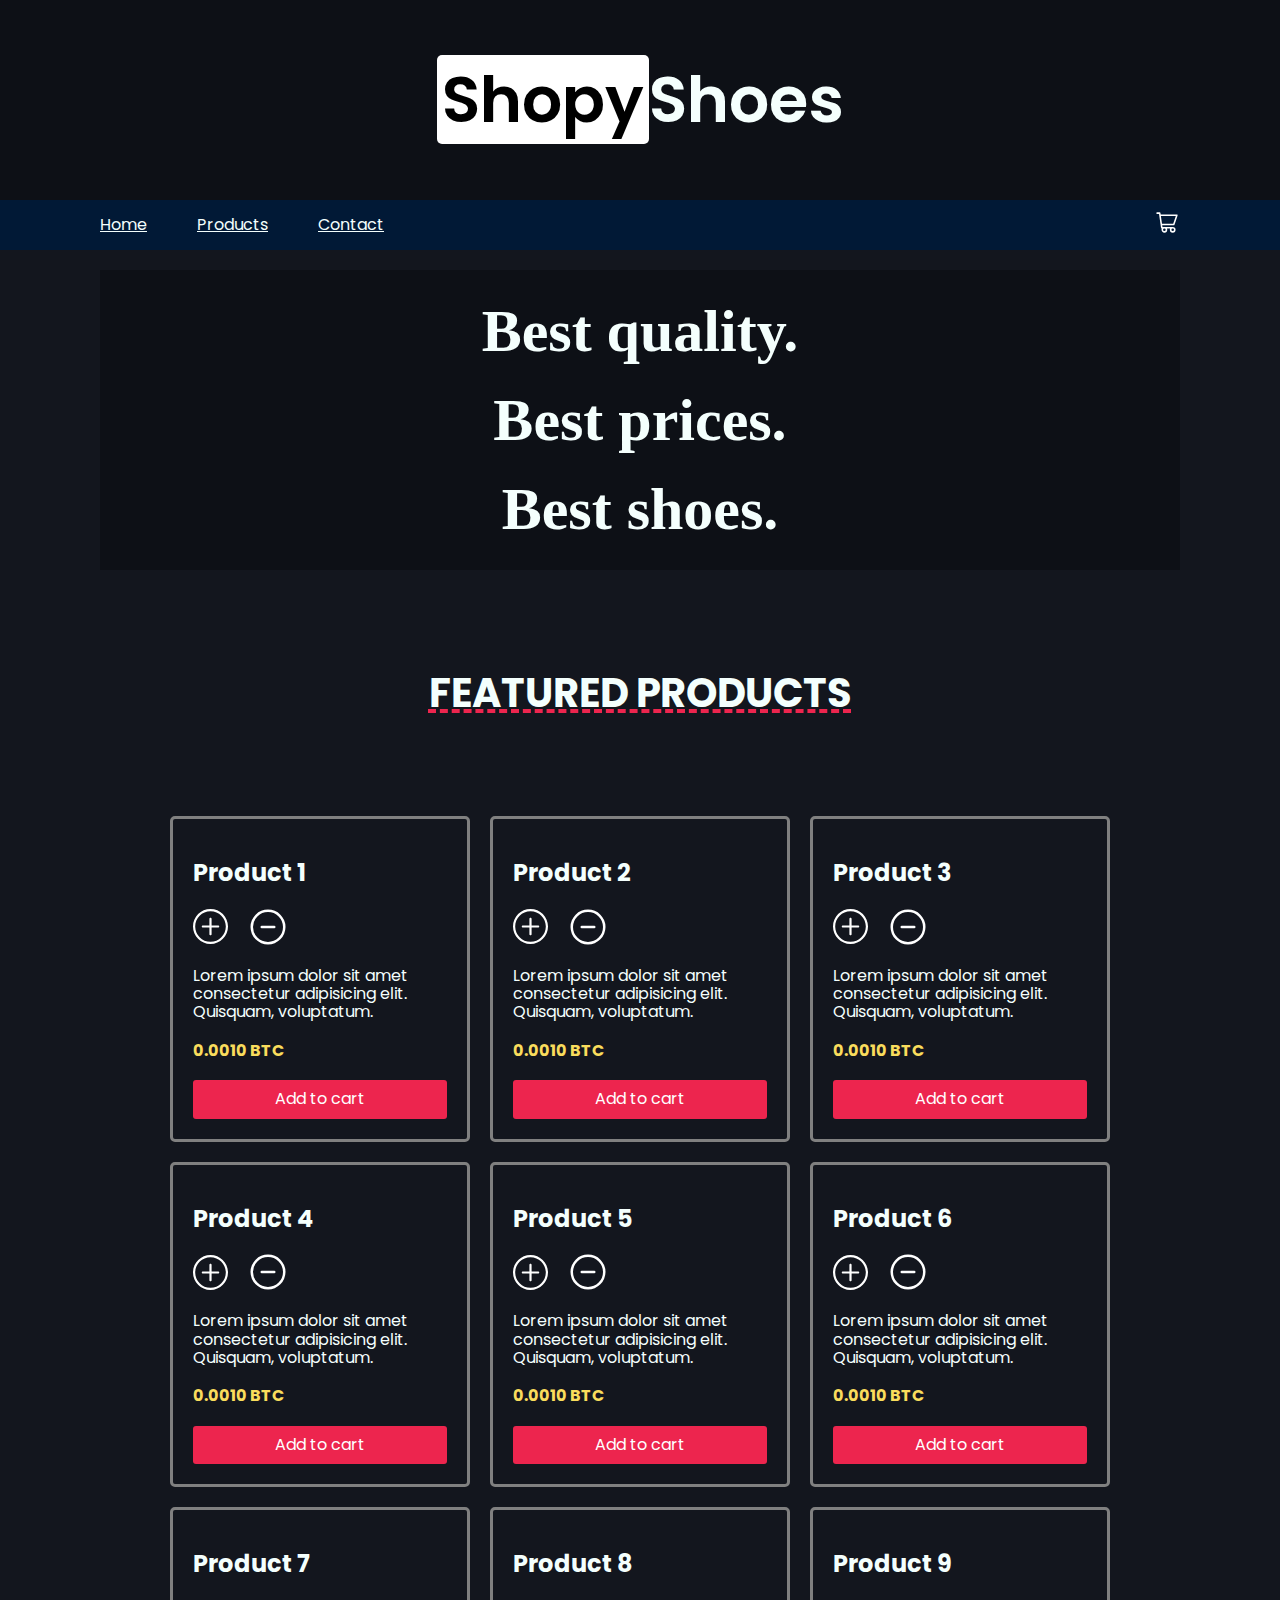
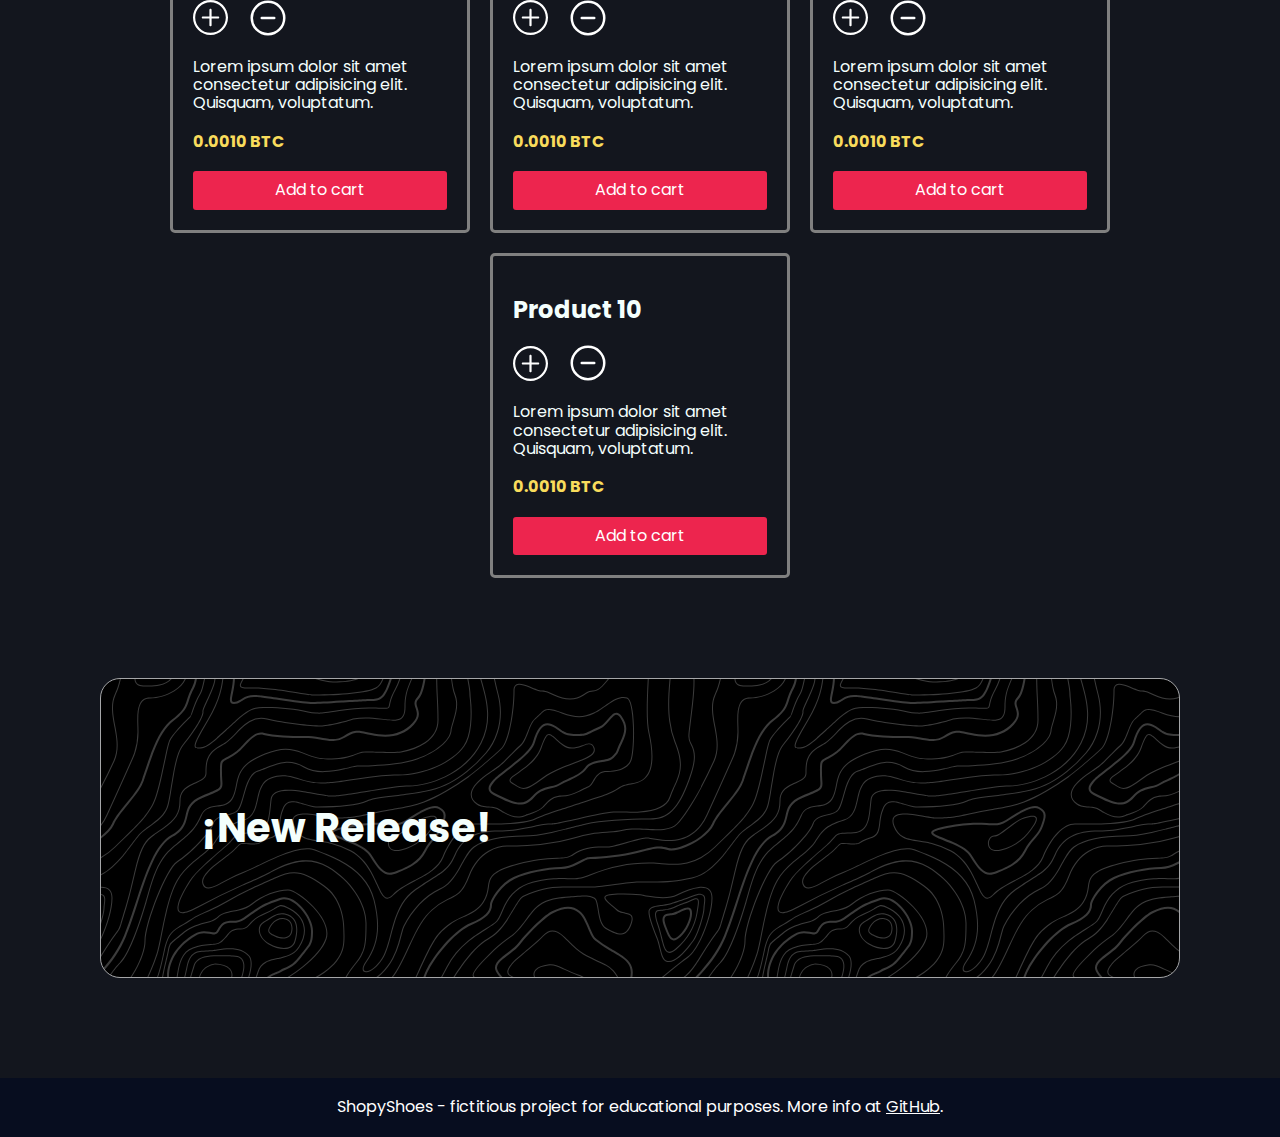
==== commit 9317fee9: "cart" ====
--- a/index.html
+++ b/index.html
@@ -15,18 +15,18 @@
 </head>
     <body>
         <header>
-            <h1>ShopyShoes</h1>
+            <a id="title-header" href="index.html">
+                <span id="logo-shopy">Shopy</span>Shoes
+            </a>
         </header>
-
      
         <ul id="navbar">
-            <li><a href="#">Home</a></li>
+            <li><a href="index.html">Home</a></li>
             <li><a href="#">Products</a></li>
             <li><a href="http://github.com/adriib38" target="_blank">Contact</a></li>
-            <li class="right"><a href="#"><img src="svg\cart.svg" alt=""></a></li>
+            <li class="right"><a href="cart.html"><img src="svg\cart.svg" alt=""></a></li>
         </ul>
      
-
         <main>
             <div id="center">
                 <section id="main-banner">
@@ -41,110 +41,110 @@
                         <img src="https://placehold.co/200x200" alt="">
                         <h2>Product 1</h2>
                         <div class="options-cart">
-                            <img src="svg\plus-circle.svg" alt="">
-                            <img src="svg\remove-circle.svg" alt="">
+                            <img class="add-circle" src="svg\plus-circle.svg" alt="">
+                            <img class="remove-circle" src="svg\remove-circle.svg" alt="">
                         </div>
                         <p>Lorem ipsum dolor sit amet consectetur adipisicing elit. Quisquam, voluptatum.</p>
-                        <p class="product-price">0.0030 BTC</p>
+                        <p class="product-price">0.0010 BTC</p>
                         <button id="btn-add-to-cart">Add to cart</button>
                     </article>
                     <article class="product-card">
                         <img src="https://placehold.co/200x200" alt="">
                         <h2>Product 2</h2>
                         <div class="options-cart">
-                            <img src="svg\plus-circle.svg" alt="">
-                            <img src="svg\remove-circle.svg" alt="">
+                            <img class="add-circle" src="svg\plus-circle.svg" alt="">
+                            <img class="remove-circle" src="svg\remove-circle.svg" alt="">
                         </div>
                         <p>Lorem ipsum dolor sit amet consectetur adipisicing elit. Quisquam, voluptatum.</p>
-                        <p class="product-price">0.0030 BTC</p>
+                        <p class="product-price">0.0010 BTC</p>
                         <button id="btn-add-to-cart">Add to cart</button>
                     </article>
                     <article class="product-card">
                         <img src="https://placehold.co/200x200" alt="">
                         <h2>Product 3</h2>
                         <div class="options-cart">
-                            <img src="svg\plus-circle.svg" alt="">
-                            <img src="svg\remove-circle.svg" alt="">
+                            <img class="add-circle" src="svg\plus-circle.svg" alt="">
+                            <img class="remove-circle" src="svg\remove-circle.svg" alt="">
                         </div>
                         <p>Lorem ipsum dolor sit amet consectetur adipisicing elit. Quisquam, voluptatum.</p>
-                        <p class="product-price">0.0030 BTC</p>
+                        <p class="product-price">0.0010 BTC</p>
                         <button id="btn-add-to-cart">Add to cart</button>
                     </article>
                     <article class="product-card">
                         <img src="https://placehold.co/200x200" alt="">
                         <h2>Product 4</h2>
                         <div class="options-cart">
-                            <img src="svg\plus-circle.svg" alt="">
-                            <img src="svg\remove-circle.svg" alt="">
+                            <img class="add-circle" src="svg\plus-circle.svg" alt="">
+                            <img class="remove-circle" src="svg\remove-circle.svg" alt="">
                         </div>
                         <p>Lorem ipsum dolor sit amet consectetur adipisicing elit. Quisquam, voluptatum.</p>
-                        <p class="product-price">0.0030 BTC</p>
+                        <p class="product-price">0.0010 BTC</p>
                         <button id="btn-add-to-cart">Add to cart</button>
                     </article>
                     <article class="product-card">
                         <img src="https://placehold.co/200x200" alt="">
                         <h2>Product 5</h2>
                         <div class="options-cart">
-                            <img src="svg\plus-circle.svg" alt="">
-                            <img src="svg\remove-circle.svg" alt="">
+                            <img class="add-circle" src="svg\plus-circle.svg" alt="">
+                            <img class="remove-circle" src="svg\remove-circle.svg" alt="">
                         </div>
                         <p>Lorem ipsum dolor sit amet consectetur adipisicing elit. Quisquam, voluptatum.</p>
-                        <p class="product-price">0.0030 BTC</p>
+                        <p class="product-price">0.0010 BTC</p>
                         <button id="btn-add-to-cart">Add to cart</button>
                     </article>
                     <article class="product-card">
                         <img src="https://placehold.co/200x200" alt="">
                         <h2>Product 6</h2>
                         <div class="options-cart">
-                            <img src="svg\plus-circle.svg" alt="">
-                            <img src="svg\remove-circle.svg" alt="">
+                            <img class="add-circle" src="svg\plus-circle.svg" alt="">
+                            <img class="remove-circle" src="svg\remove-circle.svg" alt="">
                         </div>
                         <p>Lorem ipsum dolor sit amet consectetur adipisicing elit. Quisquam, voluptatum.</p>
-                        <p class="product-price">0.0030 BTC</p>
+                        <p class="product-price">0.0010 BTC</p>
                         <button id="btn-add-to-cart">Add to cart</button>
                     </article>
                     <article class="product-card">
                         <img src="https://placehold.co/200x200" alt="">
                         <h2>Product 7</h2>
                         <div class="options-cart">
-                            <img src="svg\plus-circle.svg" alt="">
-                            <img src="svg\remove-circle.svg" alt="">
+                            <img class="add-circle" src="svg\plus-circle.svg" alt="">
+                            <img class="remove-circle" src="svg\remove-circle.svg" alt="">
                         </div>
                         <p>Lorem ipsum dolor sit amet consectetur adipisicing elit. Quisquam, voluptatum.</p>
-                        <p class="product-price">0.0030 BTC</p>
+                        <p class="product-price">0.0010 BTC</p>
                         <button id="btn-add-to-cart">Add to cart</button>
                     </article>
                     <article class="product-card">
                         <img src="https://placehold.co/200x200" alt="">
                         <h2>Product 8</h2>
                         <div class="options-cart">
-                            <img src="svg\plus-circle.svg" alt="">
-                            <img src="svg\remove-circle.svg" alt="">
+                            <img class="add-circle" src="svg\plus-circle.svg" alt="">
+                            <img class="remove-circle" src="svg\remove-circle.svg" alt="">
                         </div>
                         <p>Lorem ipsum dolor sit amet consectetur adipisicing elit. Quisquam, voluptatum.</p>
-                        <p class="product-price">0.0030 BTC</p>
+                        <p class="product-price">0.0010 BTC</p>
                         <button id="btn-add-to-cart">Add to cart</button>
                     </article>
                     <article class="product-card">
                         <img src="https://placehold.co/200x200" alt="">
                         <h2>Product 9</h2>
                         <div class="options-cart">
-                            <img src="svg\plus-circle.svg" alt="">
-                            <img src="svg\remove-circle.svg" alt="">
+                            <img class="add-circle" src="svg\plus-circle.svg" alt="">
+                            <img class="remove-circle" src="svg\remove-circle.svg" alt="">
                         </div>
                         <p>Lorem ipsum dolor sit amet consectetur adipisicing elit. Quisquam, voluptatum.</p>
-                        <p class="product-price">0.0030 BTC</p>
+                        <p class="product-price">0.0010 BTC</p>
                         <button id="btn-add-to-cart">Add to cart</button>
                     </article>
                     <article class="product-card">
                         <img src="https://placehold.co/200x200" alt="">
                         <h2>Product 10</h2>
                         <div class="options-cart">
-                            <img src="svg\plus-circle.svg" alt="">
-                            <img src="svg\remove-circle.svg" alt="">
+                            <img class="add-circle" src="svg\plus-circle.svg" alt="">
+                            <img class="remove-circle" src="svg\remove-circle.svg" alt="">
                         </div>
                         <p>Lorem ipsum dolor sit amet consectetur adipisicing elit. Quisquam, voluptatum.</p>
-                        <p class="product-price">0.0030 BTC</p>
+                        <p class="product-price">0.0010 BTC</p>
                         <button id="btn-add-to-cart">Add to cart</button>
                     </article>
                 </section>
@@ -156,7 +156,8 @@
         </main>
 
         <footer>
+            ShopyShoes - fictitious project for educational purposes. More info at <a href="https://github.com/adriib38" target="_blank">GitHub</a>.
+        </footer>
 
-        </footer>
     </body>
 </html>--- a/styles/style.css
+++ b/styles/style.css
@@ -12,15 +12,34 @@
     box-sizing: border-box;
 }
 
+html { scroll-behavior: smooth; }
+
 body {
     background: var(--main-bg-color);
     color: var(--white);
     font-family: 'Poppins';
 }
 
-h1 {
+#title-header {
     font-size: 4rem!important;
     font-weight: 600;
+    text-decoration: none;
+    cursor: pointer;
+}
+
+#logo-shopy {
+    background: white;
+    color: black;
+    border-radius: 5px;
+    padding: 0px 5px;
+}
+
+select {
+    width: 100%;
+    padding: 10px;
+    margin-bottom: 10px;
+    border: none;
+    border-radius: 5px;
 }
 
 #navbar {
@@ -60,7 +79,7 @@
     color: var(--white);
 }
 
-#center {
+main {
     margin-top: 20px;
     margin-left: 100px;
     margin-right: 100px;
@@ -150,10 +169,13 @@
     align-items: center;
 }
 
-.options-cart img {
+.remove-circle,
+.add-circle {
     cursor: pointer;
     transition: .1s;
-}.options-cart img:hover {
+}
+.remove-circle:hover,
+.add-circle:hover {
     transform: scale(.9);
     transition: .1s;
 }
@@ -173,4 +195,130 @@
 .product-card .product-price {
     color: var(--yellow);
     font-weight: bold;
-}+}
+
+/* CART */
+#title-cart {
+    text-align: center;
+    font-size: 40px;
+    font-weight: bold;
+    margin: 30px 0px;
+}
+
+#cart {
+    display: flex;
+    width: 90%;
+    align-items: baseline;
+    justify-content: center;
+}
+
+#table-cart-items {
+    width: 40%;
+    border-collapse: collapse;
+    margin: 50px 0px;
+    border: white 3px solid;
+}
+
+#table-cart-items th {
+    font-size: 20px;
+    padding: 10px;
+    background: #ED254E;
+    color: white;
+}
+
+#table-cart-items tr {
+    border-bottom: 1px solid gray;
+}
+
+#table-cart-items td {
+    padding: 30px;
+    text-align: center;
+}
+
+.table-cart-items-quantity {
+    display: flex;
+    justify-content: center;
+    align-items: center;
+    gap: 10px;
+}
+
+#order-instructions {
+    line-height : 30px;
+}
+
+#select-payment-method {
+    margin-top: 20px;
+}
+
+#order-summary { 
+    background: white;
+    color: black;
+    float: right;
+    margin-left: 100px;
+    padding: 20px;
+    width: fit-content;
+    min-width: 400px;
+    max-width: 500px;
+}
+
+#shipping-address {
+    background: white;
+    color: black;
+    padding: 20px;
+    margin-top: 30px;
+    width: 700px;
+}
+
+form {
+    background: rgba(185, 185, 185, 0.308);
+    margin-top: 20px;
+    padding: 20px;
+    border-radius: 5px;
+}
+
+a {
+    color: inherit;
+}
+
+form input,
+textarea 
+{
+    width: 100%;
+    padding: 10px;
+    margin-bottom: 10px;
+    border: none;
+    border-radius: 5px;
+}
+
+#order-summary #payments-methods-imgs {
+    margin: 20px 0px;
+    opacity: .6;
+}
+
+#order-summary form input[type="submit"] {
+    background: green;
+    color: white;
+    font-weight: bold;
+    border: 2px green solid;
+    cursor: pointer;
+}
+
+#order-summary form input[type="submit"]:hover {
+    background: white;
+    border: 2px green solid;
+    color: green;
+    transition: .2s;
+}
+
+footer {
+    background: #070d1f;
+    color: white;
+    padding: 20px;
+    text-align: center;
+    margin-top: 100px;
+}
+
+::selection {
+    color: rgb(0, 0, 0);
+    background-color: rgb(255, 255, 255);
+}
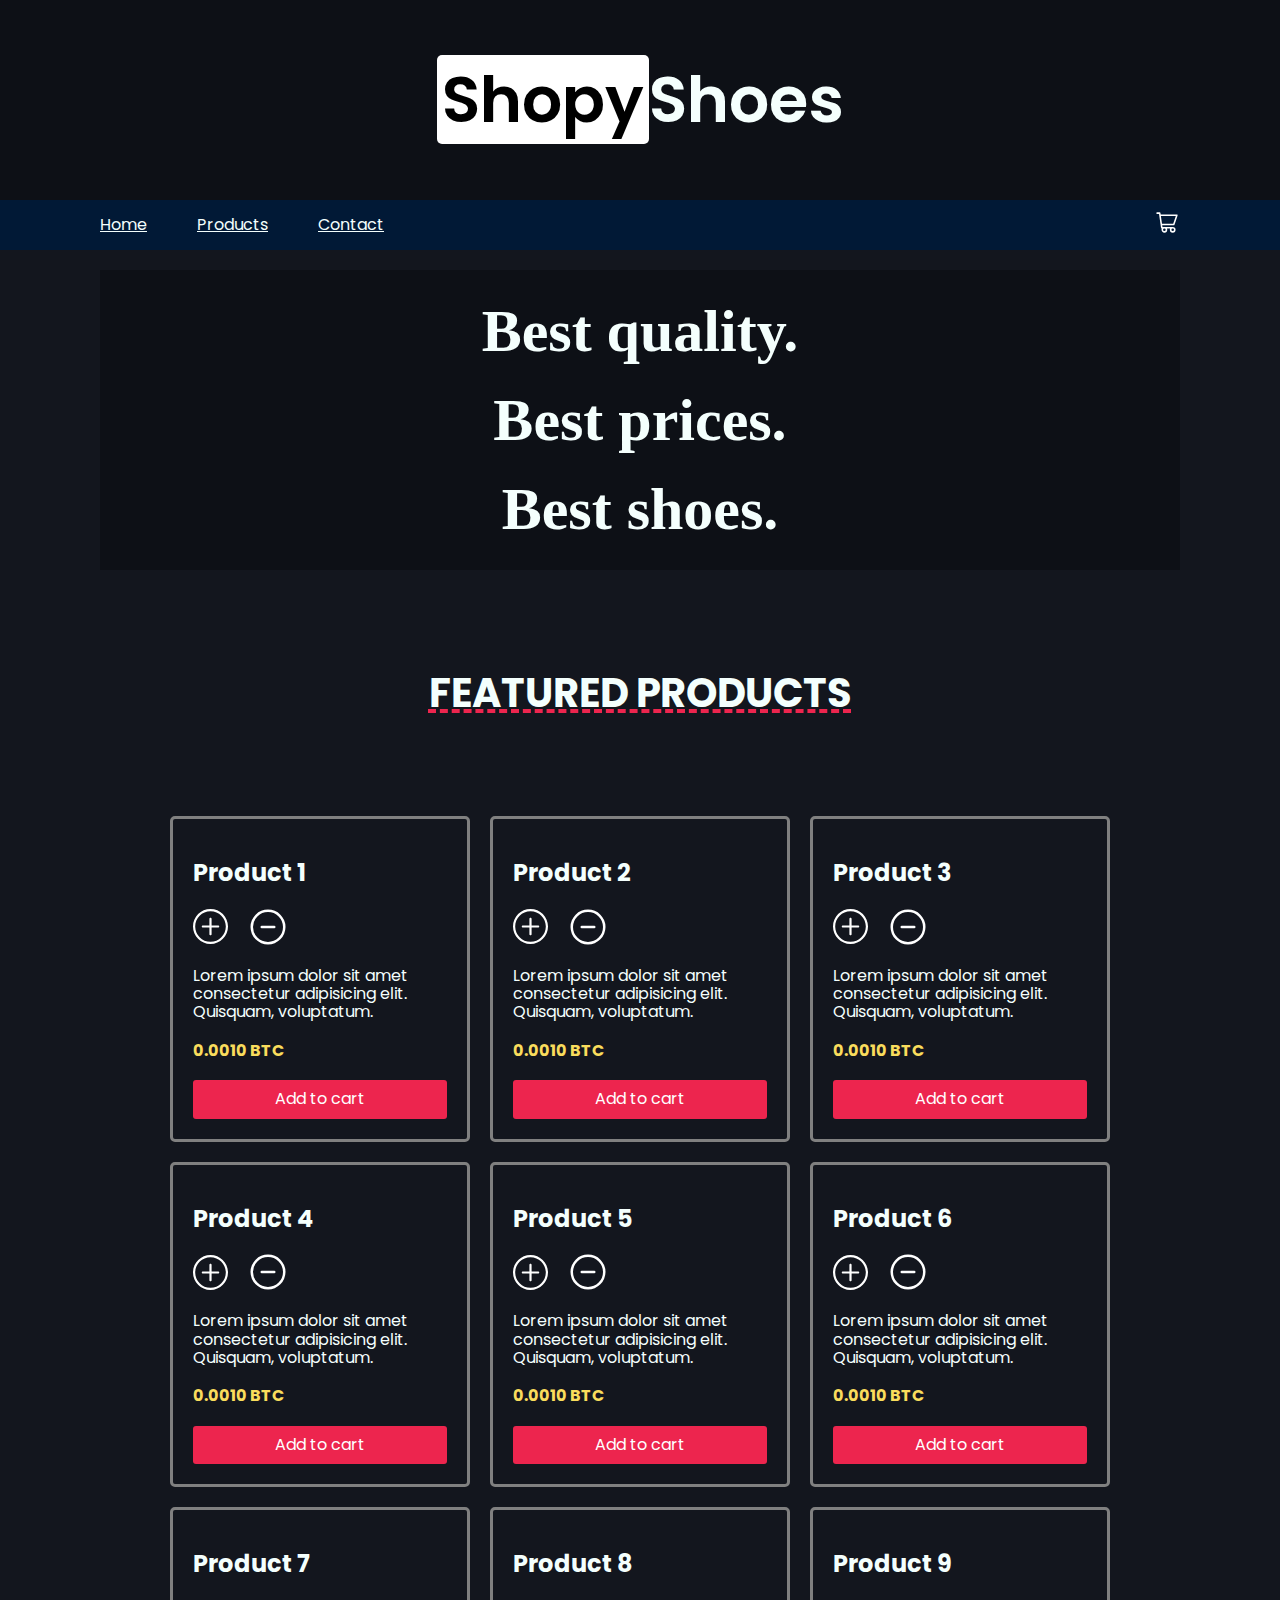
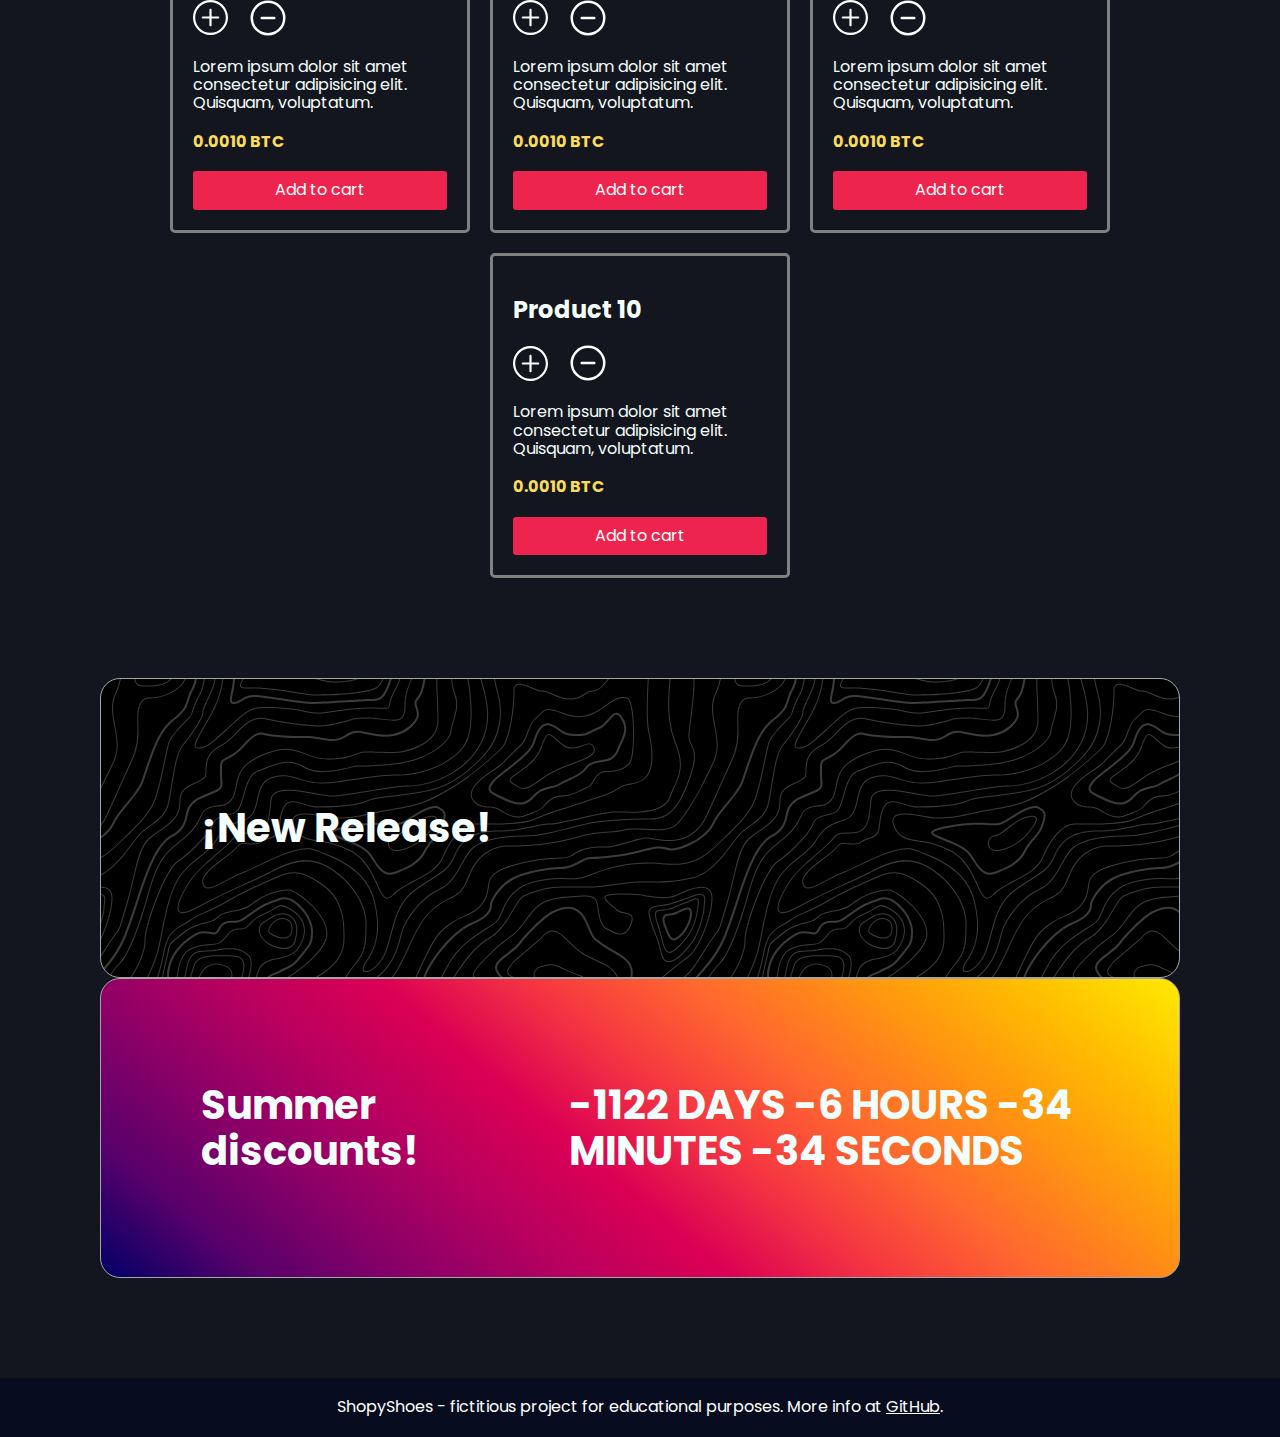
==== commit d5ec8a07: "meta" ====
--- a/index.html
+++ b/index.html
@@ -148,9 +148,20 @@
                         <button id="btn-add-to-cart">Add to cart</button>
                     </article>
                 </section>
-                <div id="new-product-banner">
+                <div id="new-product-banner" class="banner">
                     <h2>¡New Release!</h2>
-                    <img src="https://placehold.co/200x200" alt="">
+                    <div>
+                        <img src="https://placehold.co/200x200" alt="">
+                    </div>
+                </div>
+                <div id="discount-banner" class="banner">
+                    <h2>Summer discounts!</h2>
+                    <div class="countdown-banner">
+                        <span id="sd-box-days">00</span>
+                        <span id="sd-box-hours">00</span>
+                        <span id="sd-box-minutes">00</span>
+                        <span id="sd-box-seconds">00</span>
+                    </div>
                 </div>
             </div>
         </main>
@@ -159,5 +170,6 @@
             ShopyShoes - fictitious project for educational purposes. More info at <a href="https://github.com/adriib38" target="_blank">GitHub</a>.
         </footer>
 
+        <script src="js\main.js"></script>
     </body>
 </html>--- a/styles/style.css
+++ b/styles/style.css
@@ -102,6 +102,48 @@
     font-weight: 800;
 }
 
+.banner {
+    border: 1px solid #a5a6a8;
+    width: 100%;
+    height: 300px;
+    padding: 100px;
+    border-radius: 20px;
+    display: flex;
+    align-items: center;
+    background-color: #000000;
+}
+
+.banner h2 {
+    font-size: 40px;
+    font-weight: bold;
+    margin-right: 150px;
+}
+
+.banner div {
+    margin-left: auto;
+}
+
+.countdown-banner {
+    font-size: 40px;
+    font-weight: bold;
+}
+
+#discount-banner {
+    background-image: linear-gradient(
+  40deg,
+  hsl(240deg 100% 20%) 0%,
+  hsl(289deg 100% 21%) 11%,
+  hsl(315deg 100% 27%) 22%,
+  hsl(329deg 100% 36%) 33%,
+  hsl(337deg 100% 43%) 44%,
+  hsl(357deg 91% 59%) 55%,
+  hsl(17deg 100% 59%) 66%,
+  hsl(34deg 100% 53%) 78%,
+  hsl(45deg 100% 50%) 89%,
+  hsl(55deg 100% 50%) 100%
+);
+}
+
 #new-product-banner {
     border: 1px solid #a5a6a8;
     width: 100%;
@@ -109,20 +151,9 @@
     padding: 100px;
     background-color: #000000;
     background-image: url("data:image/svg+xml,%3Csvg xmlns='http://www.w3.org/2000/svg' width='600' height='600' viewBox='0 0 600 600'%3E%3Cpath fill='%23959595' fill-opacity='0.4' d='M600 325.1v-1.17c-6.5 3.83-13.06 7.64-14.68 8.64-10.6 6.56-18.57 12.56-24.68 19.09-5.58 5.95-12.44 10.06-22.42 14.15-1.45.6-2.96 1.2-4.83 1.9l-4.75 1.82c-9.78 3.75-14.8 6.27-18.98 10.1-4.23 3.88-9.65 6.6-16.77 8.84-1.95.6-3.99 1.17-6.47 1.8l-6.14 1.53c-5.29 1.35-8.3 2.37-10.54 3.78-3.08 1.92-6.63 3.26-12.74 5.03a384.1 384.1 0 0 1-4.82 1.36c-2.04.58-3.6 1.04-5.17 1.52a110.03 110.03 0 0 0-11.2 4.05c-2.7 1.15-5.5 3.93-8.78 8.4a157.68 157.68 0 0 0-6.15 9.2c-5.75 9.07-7.58 11.74-10.24 14.51a50.97 50.97 0 0 1-4.6 4.22c-2.33 1.9-10.39 7.54-11.81 8.74a14.68 14.68 0 0 0-3.67 4.15c-1.24 2.3-1.9 4.57-2.78 8.87-2.17 10.61-3.52 14.81-8.2 22.1-4.07 6.33-6.8 9.88-9.83 12.99-.47.48-.95.96-1.5 1.48l-3.75 3.56c-1.67 1.6-3.18 3.12-4.86 4.9a42.44 42.44 0 0 0-9.89 16.94c-2.5 8.13-2.72 15.47-1.76 27.22.47 5.82.51 6.36.51 8.18 0 10.51.12 17.53.63 25.78.24 4.05.56 7.8.97 11.22h.9c-1.13-9.58-1.5-21.83-1.5-37 0-1.86-.04-2.4-.52-8.26-.94-11.63-.72-18.87 1.73-26.85a41.44 41.44 0 0 1 9.65-16.55c1.67-1.76 3.18-3.27 4.83-4.85.63-.6 3.13-2.96 3.75-3.57a71.6 71.6 0 0 0 1.52-1.5c3.09-3.16 5.86-6.76 9.96-13.15 4.77-7.42 6.15-11.71 8.34-22.44.86-4.21 1.5-6.4 2.68-8.6.68-1.25 1.79-2.48 3.43-3.86 1.38-1.15 9.43-6.8 11.8-8.72 1.71-1.4 3.26-2.81 4.7-4.3 2.72-2.85 4.56-5.54 10.36-14.67a156.9 156.9 0 0 1 6.1-9.15c3.2-4.33 5.9-7.01 8.37-8.07 3.5-1.5 7.06-2.77 11.1-4.02a233.84 233.84 0 0 1 7.6-2.2l2.38-.67c6.19-1.79 9.81-3.16 12.98-5.15 2.14-1.33 5.08-2.33 10.27-3.65l6.14-1.53c2.5-.63 4.55-1.2 6.52-1.82 7.24-2.27 12.79-5.06 17.15-9.05 4.05-3.72 9-6.2 18.66-9.9l4.75-1.82c1.87-.72 3.39-1.31 4.85-1.91 10.1-4.15 17.07-8.32 22.76-14.4 6.05-6.45 13.95-12.4 24.49-18.92 1.56-.96 7.82-4.6 14.15-8.33v-64.58c-4 8.15-8.52 14.85-12.7 17.9-2.51 1.82-5.38 4.02-9.04 6.92a1063.87 1063.87 0 0 0-6.23 4.98l-1.27 1.02a2309.25 2309.25 0 0 1-4.87 3.9c-7.55 6-12.9 10.05-17.61 13.19-3.1 2.06-3.86 2.78-8.06 7.13-5.84 6.07-11.72 8.62-29.15 10.95-11.3 1.5-20.04 4.91-30.75 11.07-1.65.94-7.27 4.27-6.97 4.1-2.7 1.58-4.69 2.69-6.64 3.66-5.63 2.8-10.47 4.17-15.71 4.17-17.13 0-41.44 11.51-51.63 22.83-12.05 13.4-31.42 27.7-45.25 31.16-7.4 1.85-11.85 7.05-14.04 14.69-1.26 4.4-1.58 8.28-1.58 13.82 0 .82.01.98.24 3.63.45 5.18.35 8.72-.77 13.26-1.53 6.2-4.89 12.6-10.59 19.43-13.87 16.65-22.88 46.58-22.88 71.68 0 2.39.02 4.26.06 8.75.12 10.8.1 15.8-.22 21.95-.56 11.18-2.09 20.73-5 29.3h-1.05c2.94-8.56 4.49-18.12 5.05-29.35.31-6.13.34-11.1.22-21.9-.04-4.48-.06-6.36-.06-8.75 0-25.32 9.07-55.47 23.12-72.32 5.6-6.72 8.88-12.99 10.38-19.03 1.09-4.4 1.18-7.85.74-12.93-.23-2.7-.24-2.86-.24-3.72 0-5.62.32-9.57 1.62-14.1 2.28-7.95 6.97-13.44 14.76-15.39 13.6-3.4 32.82-17.59 44.75-30.84C409 360.14 433.58 348.5 451 348.5c5.07 0 9.77-1.33 15.26-4.07 1.93-.96 3.9-2.05 6.58-3.62-.3.18 5.33-3.16 6.98-4.11 10.82-6.21 19.66-9.67 31.11-11.2 17.23-2.3 22.9-4.75 28.57-10.64 4.25-4.41 5.04-5.16 8.22-7.28 4.68-3.11 10.01-7.14 17.55-13.14a1113.33 1113.33 0 0 0 4.86-3.89l1.28-1.02a4668.54 4668.54 0 0 1 6.23-4.98c3.67-2.9 6.55-5.12 9.07-6.95 4.37-3.19 9.16-10.56 13.29-19.4v66.9zm0-116.23c-.62.01-1.27.06-1.95.13-6.13.63-13.83 3.45-21.83 7.45-3.64 1.82-8.46 2.67-14.17 2.71-4.7.04-9.72-.47-14.73-1.33-1.7-.3-3.26-.61-4.67-.93a31.55 31.55 0 0 0-3.55-.57 273.4 273.4 0 0 0-16.66-.88c-10.42-.16-17.2.74-17.97 2.73-.38.97.6 2.55 3.03 4.87 1.01.97 2.22 2.03 4.04 3.55a1746.07 1746.07 0 0 0 4.79 4.02c1.39 1.2 3.1 1.92 5.5 2.5.7.16.86.2 2.64.54 3.53.7 5.03 1.25 6.15 2.63 1.41 1.76 1.4 4.54-.15 8.88-2.44 6.83-5.72 10.05-10.19 10.33-3.63.23-7.6-1.29-14.52-5.06-4.53-2.47-6.82-7.3-8.32-15.26-.17-.87-.32-1.78-.5-2.86l-.43-2.76c-1.05-6.58-1.9-9.2-3.73-10.11-.81-.4-1.59-.74-2.36-1-2.27-.77-4.6-1.02-8.1-.92-2.29.07-14.7 1-13.77.93-20.55 1.37-28.8 5.05-37.09 14.99a133.07 133.07 0 0 0-4.25 5.44l-2.3 3.09-2.51 3.32c-4.1 5.36-7.06 8.48-10.39 11.12-.65.52-1.33 1.04-2.13 1.62l-4.11 2.94a106.8 106.8 0 0 0-5.16 3.99c-4.55 3.74-9.74 8.6-16.25 15.38-8.25 8.58-11.78 13.54-11.7 15.95.07 1.65 1.64 2.11 6.79 2.38 1.61.09 2.15.12 2.98.2 2.95.24 5.09.73 6.81 1.68 7.48 4.15 11.63 7.26 13.95 11.58 3.3 6.15.8 12.88-8.89 20.26-8.28 6.3-11.1 10.37-11.31 14.96-.06 1.17 0 1.93.26 4.43.69 6.47.25 10.65-2.8 17.42a44.23 44.23 0 0 1-4.16 7.53c-2.82 3.97-5.47 5.74-10.6 7.69-.43.16-3.34 1.23-4.27 1.59-1.8.68-3.38 1.36-5.01 2.14-4.18 2-8.4 4.6-13.1 8.24-8.44 6.51-13.23 14.56-15.98 25.06-1.1 4.2-1.55 6.81-2.8 15.21-1.26 8.6-2.17 12.64-4.08 16.55-2.1 4.28-11.93 26.59-12.97 28.88a382.7 382.7 0 0 1-6.37 13.41c-4.07 8.11-7.61 14.07-10.73 17.81-5.38 6.46-8.98 14.37-13.77 28.42a810.14 810.14 0 0 0-1.89 5.6c-1.8 5.35-2.96 8.6-4.26 11.85-6.13 15.32-25.43 26.31-46.46 26.31-11.2 0-20.58-2.74-31.02-8.55-5.6-3.13-4.55-2.42-22.26-14.54-14.33-9.8-17.7-10.73-20.47-6.9-.37.5-1.81 2.74-1.83 2.77a52.24 52.24 0 0 1-4.94 5.9c-.73.79-5.52 5.87-6.97 7.45-2.38 2.6-4.3 4.81-5.98 6.93a45.6 45.6 0 0 0-5.08 7.66c-1.29 2.57-1.9 5.25-2.66 10.6a997.6 997.6 0 0 1-.46 3.18h-1l.47-3.32c.77-5.45 1.4-8.2 2.75-10.9a46.54 46.54 0 0 1 5.2-7.84c1.7-2.14 3.63-4.38 6.03-6.98 1.45-1.59 6.24-6.68 6.96-7.46a51.58 51.58 0 0 0 4.84-5.78s1.47-2.26 1.86-2.8c3.25-4.5 7.08-3.44 21.84 6.67 17.67 12.08 16.62 11.38 22.19 14.48 10.3 5.73 19.5 8.43 30.53 8.43 20.65 0 39.57-10.77 45.54-25.69a219.7 219.7 0 0 0 4.24-11.8 6752.32 6752.32 0 0 0 1.88-5.6c4.83-14.16 8.47-22.14 13.96-28.73 3.05-3.66 6.56-9.57 10.6-17.61 1.97-3.93 4.04-8.31 6.35-13.38 1.03-2.28 10.88-24.61 12.98-28.91 1.85-3.79 2.75-7.76 4-16.25 1.24-8.44 1.7-11.07 2.81-15.32 2.8-10.7 7.71-18.94 16.33-25.6a73.18 73.18 0 0 1 13.29-8.35c1.66-.8 3.27-1.48 5.08-2.18.94-.36 3.86-1.43 4.28-1.59 4.95-1.88 7.44-3.55 10.14-7.33 1.35-1.9 2.68-4.3 4.06-7.37 2.97-6.58 3.39-10.59 2.72-16.9a27.13 27.13 0 0 1-.27-4.58c.22-4.94 3.21-9.24 11.7-15.7 9.33-7.11 11.66-13.34 8.62-19-2.2-4.09-6.25-7.12-13.55-11.17-1.57-.88-3.6-1.33-6.42-1.57-.8-.07-1.34-.1-2.95-.19-5.77-.3-7.63-.85-7.72-3.34-.1-2.81 3.5-7.87 11.97-16.69 6.53-6.8 11.75-11.69 16.33-15.45 1.79-1.47 3.42-2.72 5.2-4.03l4.12-2.94c.79-.58 1.46-1.08 2.1-1.59 3.26-2.6 6.16-5.65 10.21-10.94a383.2 383.2 0 0 0 2.5-3.32l2.31-3.09c1.8-2.39 3.04-4 4.29-5.48 8.47-10.17 16.98-13.96 37.27-15.3-.44.02 12-.9 14.32-.98 3.62-.1 6.05.16 8.46.98.8.27 1.62.62 2.47 1.04 2.27 1.14 3.17 3.87 4.27 10.85l.44 2.76c.17 1.07.33 1.97.5 2.83 1.44 7.69 3.62 12.29 7.8 14.57 6.76 3.68 10.6 5.15 13.99 4.94 4-.25 6.99-3.17 9.3-9.67 1.45-4.04 1.46-6.49.32-7.92-.9-1.12-2.28-1.62-5.57-2.27a55.8 55.8 0 0 1-2.67-.55c-2.54-.6-4.39-1.4-5.93-2.71a252.63 252.63 0 0 0-4.78-4.01 84.35 84.35 0 0 1-4.08-3.6c-2.73-2.6-3.86-4.43-3.28-5.95 1.02-2.64 7.82-3.54 18.93-3.37a230.56 230.56 0 0 1 16.73.88c2.76.39 3.2.49 3.68.6 1.4.3 2.95.62 4.62.91a82.9 82.9 0 0 0 14.56 1.32c5.56-.04 10.24-.86 13.73-2.6 8.1-4.05 15.89-6.9 22.17-7.56.7-.07 1.4-.11 2.05-.13v1zm0-100.94v1.5c-8.62 16.05-17.27 29.55-23.65 35.92-3.19 3.2-7.62 4.9-13.54 5.56-4.45.48-8.28.4-19.18-.2-9.91-.55-15.32-.44-20.52.78a84.05 84.05 0 0 1-15 2.11l-2.25.14c-12.49.75-19.37 1.78-32.72 5.74-4.5 1.33-9.27 2.49-14.3 3.48a246.27 246.27 0 0 1-32.6 3.97c-7.56.45-13.21.57-20.24.57-5.4 0-11.9 1.61-18 5.18-8.3 4.87-15.06 12.87-19.53 24.5a68.57 68.57 0 0 1-4.56 9.8c-3.6 6.2-6.92 8.99-13.38 12.18l-4.03 1.96a64.48 64.48 0 0 0-15.16 10.25c-8.2 7.33-13.72 16.63-22.54 35.6l-2.08 4.49c-7.3 15.7-11.5 23.3-17.35 29.87-7.7 8.66-20.25 14.42-40.31 20.08-4.37 1.23-19.04 5.08-19.24 5.13-6.92 1.87-11.68 3.34-15.63 4.92-10.55 4.22-18.71 10.52-36.38 26.52l-1.7 1.54c-8.58 7.76-13.41 11.9-18.81 15.88-3.95 2.9-8 5.67-12.97 8.91-2.06 1.34-10.3 6.6-12.33 7.94-11.52 7.5-18.53 13.04-24.62 20.08a62.01 62.01 0 0 0-6.44 8.85c-4.13 6.91-6.27 13.15-9.2 25.11l-1.54 6.26c-.6 2.45-1.15 4.54-1.72 6.58-2.97 10.7-6.9 17.36-14.78 26.91L69.6 491a148.51 148.51 0 0 0-4.19 5.3 23.9 23.9 0 0 0-3.44 6.28c-1.16 3.23-1.52 5.9-1.87 11.94-.58 10.05-1.42 15.04-4.63 22.67-1.57 3.72-5.66 14.02-6.41 15.8a73.46 73.46 0 0 1-3.57 7.4c-2.88 5.14-6.71 10.12-13.12 16.95-5.96 6.36-8.87 10.9-10.61 16a56.88 56.88 0 0 0-1.38 4.82l-.46 1.84h-1.03l.52-2.08c.52-2.09.92-3.49 1.4-4.9 1.8-5.25 4.78-9.9 10.84-16.36 6.35-6.78 10.13-11.7 12.97-16.77a72.5 72.5 0 0 0 3.52-7.29c.75-1.76 4.84-12.06 6.4-15.8 3.17-7.5 3.99-12.4 4.56-22.33.35-6.14.72-8.88 1.93-12.23a24.9 24.9 0 0 1 3.58-6.54c1.27-1.7 2.6-3.37 4.22-5.34l4.11-4.95c7.8-9.46 11.66-16 14.59-26.54.56-2.04 1.1-4.12 1.71-6.56l1.53-6.26c2.96-12.04 5.13-18.36 9.32-25.39 1.84-3.08 4-6.05 6.54-8.99 6.17-7.12 13.24-12.7 24.83-20.26 2.05-1.33 10.28-6.6 12.33-7.94 4.96-3.22 9-5.98 12.92-8.87 5.37-3.95 10.19-8.08 18.74-15.82l1.7-1.54c17.76-16.09 25.98-22.43 36.67-26.7 4-1.6 8.8-3.09 15.75-4.96.21-.06 14.87-3.9 19.22-5.13 19.9-5.61 32.32-11.31 39.85-19.78 5.76-6.48 9.93-14.02 17.18-29.64l2.09-4.5c8.87-19.07 14.44-28.46 22.77-35.9a65.48 65.48 0 0 1 15.38-10.4l4.04-1.97c6.3-3.1 9.47-5.77 12.96-11.77a67.6 67.6 0 0 0 4.48-9.67c4.56-11.84 11.47-20.02 19.97-25 6.25-3.66 12.93-5.32 18.5-5.32 7.01 0 12.65-.12 20.17-.57a245.3 245.3 0 0 0 32.47-3.96c5-.98 9.75-2.13 14.22-3.45 13.43-3.98 20.38-5.02 32.94-5.78l2.24-.14c5.76-.37 9.8-.9 14.85-2.09 5.31-1.25 10.79-1.35 22.6-.7 9.04.5 12.84.58 17.21.1 5.71-.62 9.94-2.26 12.95-5.26 6.44-6.45 15.3-20.37 24.35-36.72zm0 450.21c-1.28-4.6-2.2-10.55-3.33-20.25l-.24-2.04-.23-2.03c-1.82-15.7-3.07-21.98-5.55-24.47-2.46-2.46-3.04-5.03-2.52-8.64.1-.6.18-1.1.39-2.15.69-3.54.77-5.04.08-6.84-.91-2.38-3.31-4.41-7.79-6.26-5.08-2.09-6.52-4.84-4.89-8.44.66-1.45 1.79-3.02 3.52-5.01 1.04-1.2 5.48-5.96 5.08-5.53 6.15-6.7 8.98-11.34 8.98-16.48a15.2 15.2 0 0 1 6.5-12.89v1.26a14.17 14.17 0 0 0-5.5 11.63c0 5.47-2.93 10.29-9.24 17.16.38-.42-4.04 4.33-5.07 5.5-1.67 1.93-2.75 3.43-3.36 4.77-1.37 3.04-.23 5.22 4.36 7.1 4.71 1.95 7.32 4.16 8.34 6.83.78 2.04.7 3.67-.03 7.4-.2 1.03-.3 1.51-.38 2.09-.48 3.33.03 5.59 2.23 7.8 2.74 2.74 3.98 8.96 5.84 25.06l.24 2.03.23 2.04c.82 7.01 1.53 12.06 2.34 16.03v4.33zm0-62.16c-1.4-3.13-4.43-9.9-4.95-11.17-1.02-2.53-1.25-3.8-.91-5.18.2-.84 2.05-4.68 2.32-5.33a70.79 70.79 0 0 0 3.54-11.2v3.99a62.82 62.82 0 0 1-2.62 7.6c-.31.75-2.09 4.46-2.27 5.18-.28 1.12-.08 2.22.87 4.57.41 1.02 2.5 5.7 4.02 9.09v2.45zm0-85.09c-1.65 1.66-3.66 2.9-6.4 4.13-.25.1-13.97 5.47-20.4 8.43-9.35 4.32-16.7 5.9-23.03 5.25-5.08-.53-9.02-2.25-14.77-5.92l-3.2-2.07a77.4 77.4 0 0 0-5.44-3.27c-4.05-2.18-3.25-5.8 1.47-10.47 3.71-3.68 9.6-7.93 18.73-13.8l4.46-2.82c17.95-11.33 18.22-11.5 22.27-14.74 11.25-9 19.69-14.02 26.31-15.1v1.02c-6.37 1.1-14.62 6-25.69 14.86-4.1 3.28-4.34 3.44-22.36 14.8a652.4 652.4 0 0 0-4.45 2.83c-9.07 5.83-14.92 10.05-18.57 13.66-4.31 4.28-4.95 7.13-1.7 8.88 1.7.91 3.29 1.88 5.5 3.3l3.2 2.08c5.64 3.59 9.45 5.25 14.34 5.76 6.13.64 13.32-.9 22.52-5.15 6.46-2.98 20.18-8.35 20.4-8.44 3.04-1.37 5.1-2.71 6.81-4.69v1.47zm0-41.37v1c-6.56.26-12.11 3.13-19.71 9.08l-4.63 3.68a51.87 51.87 0 0 1-4.4 3.14c-.82.52-5.51 3.33-6.22 3.76-3.31 2-6.15 3.8-8.87 5.6a112.61 112.61 0 0 0-8.16 5.92c-4.61 3.72-7.4 6.9-7.97 9.35-.63 2.67 1.48 4.53 7.05 5.46 10.7 1.78 20.92-.05 30.45-4.65a61.96 61.96 0 0 0 17.1-12.2 41.8 41.8 0 0 0 5.36-7.42v1.92a38.94 38.94 0 0 1-4.64 6.19 62.95 62.95 0 0 1-17.39 12.41c-9.7 4.68-20.13 6.55-31.05 4.73-6.06-1-8.65-3.29-7.85-6.67.64-2.74 3.53-6.05 8.31-9.9 2.35-1.9 5.1-3.88 8.24-5.97 2.73-1.82 5.58-3.61 8.9-5.62.72-.44 5.4-3.24 6.22-3.75 1.26-.8 2.6-1.76 4.3-3.09.8-.62 3.9-3.1 4.63-3.67 7.77-6.1 13.49-9.04 20.33-9.3zm0-154.6v1c-1.75-.24-4.3.23-7.82 1.55-10.01 3.75-13.8 5.07-19.15 6.76-1.78.56-2.63.83-3.87 1.24-1.48.5-3.16.76-6.74 1.16a1550.34 1550.34 0 0 0-2.64.3c-7.8.94-11.28 2.47-11.28 6.07 0 4.45 2.89 13.18 7.96 25.81a57.34 57.34 0 0 1 2.33 7.6 258.32 258.32 0 0 1 .84 3.46c1.86 7.62 3.17 10.71 5.56 11.67 2.21.88 4.7.6 7.47-.72 3.48-1.69 7.22-4.94 11.2-9.47 1.52-1.7 2.97-3.49 4.59-5.57l3.16-4.1c2.59-3.23 6.07-12.21 8.39-20.23v3.45c-2.29 7.2-5.27 14.5-7.61 17.41-.44.55-2.67 3.46-3.15 4.09-1.63 2.1-3.1 3.9-4.62 5.62-4.08 4.61-7.9 7.94-11.53 9.7-2.99 1.44-5.77 1.75-8.28.74-2.84-1.13-4.2-4.34-6.15-12.35a2097.48 2097.48 0 0 1-.84-3.46c-.8-3.2-1.47-5.45-2.28-7.46-5.14-12.8-8.04-21.55-8.04-26.19 0-4.37 3.84-6.06 12.16-7.07a160.9 160.9 0 0 1 2.65-.3c3.5-.39 5.15-.64 6.53-1.1 1.26-.42 2.1-.7 3.88-1.26 5.34-1.68 9.11-3 19.1-6.74 3.53-1.32 6.22-1.84 8.18-1.61zM0 292c10.13-11.31 18.13-23.2 23.07-35.39 3.3-8.14 6.09-16.12 10.81-30.55l1.59-4.84c6.53-19.94 10.11-29.82 14.77-39.56 6.07-12.72 12.55-21.18 20.27-25.54 6.66-3.76 10.2-7.86 12.22-13.15a46.6 46.6 0 0 0 1.86-6.58c1.23-5.2 2.05-7.59 3.93-10.36 2.45-3.62 6.27-6.53 12.1-8.96 15.78-6.58 16.73-7.04 18.05-9.01.65-.98.83-2.15.74-4.51-.03-.73-.23-3.82-.24-4A93.8 93.8 0 0 1 119 94c0-10.04.18-11.37 2.37-13.15.52-.42 1.13-.8 2.07-1.3.27-.14 2.18-1.12 2.84-1.48a68.4 68.4 0 0 0 9.12-5.87c2.06-1.54 2.64-2.14 8.01-7.93 3.78-4.09 6.21-6.36 8.96-8.12 3.64-2.33 7.2-3.12 10.9-2.11 4.4 1.2 10.81 2 18.78 2.46 6.9.4 12.9.5 21.95.5 4.87 0 8.97.47 15.4 1.57 7.77 1.33 9.3 1.54 12.38 1.54 4.05 0 7.43-.88 10.68-2.95 5.06-3.22 8.11-4.67 11.2-5.2 3.62-.64 4.77-.46 16.55 2.06 17.26 3.7 30.85 1.36 41.06-9.7 5.1-5.53 5.48-8.9 3.48-14.8-.83-2.42-1.03-3.1-1.17-4.3-.29-2.52.5-4.71 2.71-6.93 2.65-2.65 4.72-9.17 6.22-18.29h2.03c-1.56 9.71-3.77 16.65-6.83 19.7-1.79 1.8-2.36 3.39-2.14 5.28.11 1 .3 1.63 1.07 3.9 2.22 6.53 1.76 10.66-3.9 16.8-10.77 11.66-25.07 14.13-42.95 10.3-11.42-2.45-12.55-2.62-15.78-2.06-2.77.48-5.62 1.84-10.47 4.92a20.93 20.93 0 0 1-11.76 3.27c-3.25 0-4.81-.22-12.73-1.57C212.74 59.46 208.73 59 204 59c-9.1 0-15.11-.1-22.07-.5-8.09-.47-14.62-1.29-19.2-2.54-5.62-1.53-10.17 1.38-17.85 9.66-5.5 5.94-6.08 6.53-8.28 8.18a70.38 70.38 0 0 1-9.38 6.03c-.68.37-2.58 1.35-2.84 1.49-.84.44-1.35.76-1.75 1.08C121.16 83.6 121 84.8 121 94c0 1.85.06 3.54.17 5.44 0 .17.2 3.28.24 4.03.1 2.75-.13 4.29-1.08 5.71-1.67 2.5-2.27 2.8-18.95 9.74-5.48 2.29-8.99 4.96-11.2 8.24-1.71 2.51-2.47 4.73-3.64 9.7-.83 3.5-1.21 4.92-1.94 6.83-2.18 5.73-6.05 10.19-13.1 14.18-7.3 4.12-13.55 12.28-19.46 24.66-4.6 9.64-8.17 19.46-14.67 39.32l-1.58 4.84c-4.75 14.47-7.54 22.48-10.86 30.69-5.28 13.01-13.95 25.65-24.93 37.6v-2.97zm0 78v-.5l1-.01c6.32 0 7.47 5.2 4.6 13.36a60.36 60.36 0 0 1-5.6 11.3v-1.92a57.76 57.76 0 0 0 4.65-9.72c2.69-7.6 1.71-12.02-3.65-12.02-.34 0-.67 0-1 .02v-46.59a340.96 340.96 0 0 0 13.71-8.34c13.66-9.46 29.79-37.6 29.79-53.59 0-18.1 21.57-72.64 32.23-79.42 12.71-8.09 32.24-27.96 35.8-37.75 1.93-5.3 5.5-7.27 14.42-9.37 6.15-1.44 8.64-2.42 10.67-4.79 1.5-1.74 2.72-4.79 4.33-10.3.23-.78 1.9-6.68 2.43-8.46 3.62-12.08 7.3-18.49 13.47-20.39 2.5-.76 3.03-.98 9.74-3.7 7.49-3.03 11.97-4.43 17.12-4.92 6.75-.65 13.13.75 19.55 4.67 5.43 3.32 12.19 4.72 20.17 4.56 6.03-.12 12.2-1.07 19.83-2.8 1.82-.4 7.38-1.74 8.26-1.94 2.69-.6 4.34-.89 5.48-.89 4.97 0 8.93-.05 14.2-.27 7.9-.32 15.56-.92 22.75-1.88 8.5-1.14 15.9-2.73 21.88-4.82 18.9-6.62 32.64-18.3 33.67-27.59.29-2.56.4-2.96 2.79-11.11 2.33-7.95 3.21-12.93 2.72-18.23-.2-2.24-.69-4.38-1.48-6.42-1.5-3.92-2.63-9.4-3.43-16.18h.9c.77 6.47 1.89 11.72 3.47 15.82a24.93 24.93 0 0 1 1.54 6.69c.5 5.46-.4 10.54-2.77 18.6-2.36 8.06-2.47 8.47-2.74 10.95-1.09 9.75-15.1 21.68-34.33 28.41-6.06 2.12-13.52 3.72-22.09 4.87-7.22.96-14.92 1.57-22.83 1.89-5.3.21-9.27.27-14.25.27-1.04 0-2.64.27-5.26.87-.87.2-6.43 1.53-8.26 1.94-7.68 1.73-13.92 2.7-20.03 2.82-8.15.17-15.1-1.27-20.71-4.7-6.23-3.81-12.4-5.16-18.93-4.54-5.04.48-9.44 1.86-16.84 4.86-6.75 2.74-7.29 2.95-9.82 3.73-5.73 1.76-9.28 7.96-12.81 19.72-.53 1.77-2.2 7.66-2.43 8.46-1.66 5.65-2.91 8.78-4.53 10.67-2.22 2.58-4.84 3.62-12.01 5.3-7.8 1.83-11.13 3.66-12.9 8.54-3.65 10.04-23.32 30.06-36.2 38.25C65.94 190 44.5 244.2 44.5 262c0 16.34-16.3 44.78-30.22 54.41-2.14 1.48-8.24 5.12-14.28 8.68v-1.16 46.09zm0-173.7v-1.11c7.42-3.82 14.55-10.23 21.84-18.98 3.8-4.56 14.21-18.78 15.79-20.55 1.8-2.04 4.06-3.96 7.42-6.45 1.08-.8 4.92-3.57 5.49-3.99 9.36-6.85 14-11.96 15.98-19.36.8-2.98 1.54-6.78 2.46-12.3.23-1.44 2-12.46 2.56-15.79 2.87-16.77 5.73-26.79 10.07-32.1C92.46 52.43 101.5 38.13 101.5 33c0-2.54.34-3.35 6.05-15.71.68-1.49 1.25-2.74 1.77-3.93 2.5-5.75 3.9-10.04 4.14-13.36h1c-.23 3.48-1.66 7.87-4.23 13.76-.52 1.2-1.09 2.45-1.78 3.95-5.54 12.01-5.95 12.99-5.95 15.29 0 5.47-9.09 19.84-20.11 33.31-4.2 5.12-7.03 15.06-9.86 31.64-.57 3.33-2.33 14.33-2.57 15.78-.92 5.56-1.67 9.38-2.48 12.4-2.05 7.68-6.82 12.93-16.35 19.91l-5.49 3.98c-3.3 2.45-5.51 4.34-7.27 6.31-1.53 1.73-11.94 15.93-15.76 20.53-7.52 9.02-14.88 15.6-22.61 19.46zm0 361.83v-4.33c.48 2.36 1 4.35 1.6 6.15 2 6.03 4.6 8.26 8.19 6.59C28.76 557.69 43.5 542.4 43.5 527c0-16.2 6.37-31.99 17.1-46.3 1.88-2.5 3.66-4.4 5.53-6 .73-.62 1.45-1.18 2.3-1.8l2-1.43c3.68-2.68 5.32-5.28 7.08-12.59.75-3.07 1.38-5.02 4.2-13.26l.63-1.88c3.24-9.58 4.56-14.97 4.17-18.65-.48-4.43-3.8-5.23-11.3-1.64a81.12 81.12 0 0 1-9.15 3.7c-13.89 4.67-26.96 5.8-42.66 5.42l-1.95-.05-1.45-.02a39.8 39.8 0 0 0-15.05 2.96A21.81 21.81 0 0 0 0 438.37v-1.26a23.55 23.55 0 0 1 4.55-2.57 40.77 40.77 0 0 1 16.92-3.02l1.95.05c15.6.38 28.57-.75 42.32-5.37a80.12 80.12 0 0 0 9.04-3.65c8.04-3.84 12.16-2.85 12.72 2.43.42 3.89-.92 9.34-4.21 19.08l-.64 1.88c-2.8 8.2-3.43 10.15-4.16 13.18-1.82 7.52-3.59 10.34-7.47 13.16l-2 1.43c-.84.6-1.54 1.15-2.25 1.75a35.45 35.45 0 0 0-5.37 5.84c-10.61 14.15-16.9 29.74-16.9 45.7 0 15.88-15 31.45-34.29 40.45-4.3 2.01-7.39-.66-9.56-7.18-.23-.68-.44-1.39-.65-2.13zm0-62.16v-2.45l1.46 3.27c2.1 4.8 3.46 10.33 4.26 16.77.66 5.3.84 9.3 1.04 18.5.2 9.32.5 12.75 1.63 15.05 1.28 2.6 3.67 2.35 8.29-1.5 17.14-14.3 21.82-22.9 21.82-38.62 0-7.17 1.1-12.39 3.7-17.68 2.27-4.67 3.65-6.62 13.4-19.62a69.8 69.8 0 0 1 7.6-8.79 44.76 44.76 0 0 1 3.54-3.06c.38-.3.64-.52.89-.74a10.47 10.47 0 0 0 2.63-3.32 35.78 35.78 0 0 0 2.26-5.94l.37-1.2.36-1.15c.29-.91.48-1.55.66-2.16.45-1.53.74-2.68.91-3.66.38-2.2.12-3.49-.85-4.15-2.35-1.61-9.28-.24-23.8 4.94-9.54 3.4-16.12 4.17-27.85 4.26-7.71.06-10.43.4-13.25 2.12-3.48 2.12-5.84 6.4-7.58 14.26-.5 2.2-.99 4.19-1.49 5.98v-3.98l.51-2.22c1.8-8.1 4.28-12.6 8.04-14.9 3.04-1.85 5.86-2.2 13.77-2.26 11.61-.09 18.1-.84 27.51-4.2 14.93-5.32 21.95-6.71 24.7-4.83 1.38.94 1.71 2.6 1.28 5.15a33.69 33.69 0 0 1-.94 3.78l-.66 2.17-.36 1.15-.37 1.2a36.64 36.64 0 0 1-2.33 6.1c-.8 1.53-1.61 2.52-2.86 3.61l-.92.77-1.02.83c-.9.74-1.65 1.4-2.47 2.18a68.84 68.84 0 0 0-7.48 8.66c-9.7 12.93-11.07 14.87-13.31 19.46-2.52 5.15-3.59 10.22-3.59 17.24 0 16.04-4.82 24.91-22.18 39.38-5.04 4.2-8.18 4.55-9.83 1.18-1.22-2.5-1.52-5.94-1.73-15.47-.2-9.16-.38-13.15-1.03-18.4-.79-6.34-2.12-11.8-4.19-16.49L0 495.98zM379.27 0h1.04l1.5 5.26c3.28 11.56 4.89 19.33 5.26 27.8.49 11.01-1.52 21.26-6.63 31.17-7.8 15.13-20.47 26.5-36.22 34.1-12.38 5.96-26.12 9.17-36.22 9.17-6.84 0-17.24 1.38-37.27 4.62l-2.27.37c-24.5 3.99-31.65 5-37.46 5-3.49 0-4.08-.08-19.54-2.8-3.56-.64-6.32-1.1-9-1.5-20.23-2.96-31-1.2-31.96 7.86-.1.85-.18 1.72-.29 2.81l-.27 2.73c-1.1 10.9-2.02 15.73-4.31 19.96-2.9 5.34-7.77 7.95-15.63 7.95-10.2 0-12.92.6-15.5 3.17.52-.51-5.03 5.85-8.16 8.7-2.75 2.5-14.32 12.55-15.77 13.83a341.27 341.27 0 0 0-6.54 5.92c-6.97 6.49-11.81 11.76-14.6 16.15-5.92 9.3-10.48 18.04-11.69 24.08-1.66 8.3 3.67 9.54 19.02 1.21a626.23 626.23 0 0 1 44.54-21.9c3.5-1.56 14.04-6.2 15.68-6.95 5.05-2.25 8.3-3.8 10.78-5.15l1.95-1.07 2.18-1.18c1.76-.94 3.38-1.76 5-2.55 18.1-8.72 34.48-10.46 50.33-1.2 22.89 13.34 38.28 37.02 38.28 56.44 0 19.12-.73 25.13-5.18 33.2a45.32 45.32 0 0 1-4.94 7.12c-6.47 7.77-11.81 16.2-12.76 21.27-1.2 6.34 4.69 7.03 20.17-.05 13.31-6.08 22.4-14.95 28.5-26.32a80.51 80.51 0 0 0 6.1-15.13c.9-2.98 3.17-11.65 3.41-12.48a29.02 29.02 0 0 1 1.75-4.83c7.47-14.93 21.09-30.5 36.25-37.24 7.61-3.38 13-9.65 19.4-20.79.84-1.48 4.26-7.64 5.14-9.17 3.52-6.1 6.22-9.7 9.37-11.98 10.15-7.4 28.7-11.1 50.29-11.1 7.52 0 16.54-1.24 27.51-3.58a420.1 420.1 0 0 0 14.96-3.52c-1.3.33 15.54-3.98 19.42-4.89 14.15-3.33 41.07-5.01 64.11-5.01 17.36 0 27.82-9.23 38.53-38.67 6.62-18.21 6.62-26.37 2.69-34.35l-1.18-2.37A13.36 13.36 0 0 1 587.5 58c0-4.03 0-4.01 2.5-24.56.46-3.73.8-6.74 1.12-9.64.9-8.45 1.38-15.2 1.38-20.8 0-.94-.02-1.94-.04-3h1c.03 1.06.04 2.06.04 3 0 5.65-.48 12.43-1.39 20.9-.3 2.91-.66 5.93-1.11 9.66-2.5 20.45-2.5 20.47-2.5 24.44 0 1.97.45 3.57 1.45 5.68.24.51 1.16 2.35 1.17 2.36 4.06 8.24 4.06 16.68-2.65 35.13-10.84 29.8-21.63 39.33-39.47 39.33-22.96 0-49.83 1.68-63.89 4.99-3.86.9-20.69 5.2-19.4 4.88a421.05 421.05 0 0 1-14.99 3.53c-11.04 2.35-20.11 3.6-27.72 3.6-21.4 0-39.76 3.67-49.7 10.9-3 2.19-5.64 5.7-9.1 11.68-.87 1.52-4.29 7.68-5.14 9.17-6.49 11.3-12 17.71-19.86 21.2-14.9 6.63-28.38 22.03-35.75 36.77a28.17 28.17 0 0 0-1.69 4.67c-.23.8-2.5 9.49-3.4 12.5a81.48 81.48 0 0 1-6.19 15.3c-6.2 11.56-15.44 20.58-28.96 26.76-16.1 7.36-23 6.55-21.58-1.04 1-5.29 6.4-13.83 12.99-21.73a44.33 44.33 0 0 0 4.82-6.96c4.35-7.88 5.06-13.77 5.06-32.72 0-19.04-15.19-42.4-37.72-55.55-15.57-9.08-31.62-7.38-49.45 1.21a132.9 132.9 0 0 0-7.14 3.71l-1.95 1.07a158.83 158.83 0 0 1-10.85 5.19c-1.65.74-12.18 5.38-15.69 6.95a625.25 625.25 0 0 0-44.46 21.86c-15.95 8.66-22.37 7.16-20.48-2.29 1.24-6.2 5.83-15.02 11.82-24.42 2.85-4.48 7.74-9.8 14.77-16.34 1.98-1.85 4.12-3.79 6.56-5.94 1.46-1.29 13.02-11.33 15.75-13.82 3.09-2.8 8.6-9.14 8.14-8.67 2.82-2.82 5.75-3.46 16.2-3.46 7.5 0 12.04-2.43 14.75-7.42 2.2-4.07 3.11-8.84 4.2-19.59l.26-2.73.3-2.81c.56-5.42 4.47-8.5 11.23-9.6 5.44-.88 12.51-.51 21.86.86 2.7.4 5.47.86 9.04 1.49 15.33 2.7 15.96 2.8 19.36 2.8 5.73 0 12.9-1.03 37.3-5l2.27-.36c20.1-3.26 30.52-4.64 37.43-4.64 9.95 0 23.54-3.18 35.78-9.08 15.57-7.5 28.09-18.73 35.78-33.65 5.02-9.75 7-19.82 6.51-30.67-.37-8.37-1.96-16.08-5.23-27.57L379.27 0zm13.68 0h1.02c.78 3.9 1.92 8.7 3.51 14.88 3.63 14.05 3.06 27.03-.75 38.77a61 61 0 0 1-11.35 20.68 138.36 138.36 0 0 1-19.32 18.77c-11.32 9.02-23.36 15.49-35.95 18.39a258.63 258.63 0 0 1-22.57 4.07c-3.17.44-6.36.85-10.3 1.32l-9.39 1.12c-11.53 1.41-17.45 2.55-21.64 4.46-9.28 4.21-28.35 6.04-49.21 6.04-1.37 0-2.8-.12-4.3-.35-2.62-.41-5-1.03-9.14-2.29-7.34-2.21-9.63-2.75-12.63-2.56-3.9.23-6.63 2.29-8.47 6.89-1.86 4.66-2.42 7.53-3.34 14.98-1.1 8.98-2.87 12.12-9.97 14.3a40.12 40.12 0 0 0-6.8 2.66c-.63.33-1.16.64-1.76 1.02l-1.34.86c-1.9 1.14-3.86 1.49-9.25 1.49-3.2 0-8.83-.55-9.51-.39-1.22.28-.75-.14-7.14 6.24-1.5 1.5-3.49 3.18-6.32 5.37-1.52 1.18-7.16 5.43-7.94 6.03-4.96 3.78-8.33 6.6-11.06 9.38-4.88 4.98-6.85 9.15-5.56 12.7 1.34 3.67 4.07 4.42 8.9 2.82a55.72 55.72 0 0 0 7.77-3.48c1.5-.77 7.78-4.13 9.37-4.96a116.8 116.8 0 0 1 12.31-5.68 162.2 162.2 0 0 0 11.04-4.84c2.04-.97 10.74-5.16 13-6.22 4.41-2.1 8.1-3.78 11.65-5.29 17.14-7.3 29.32-9.9 37.67-6.65l5.43 2.1c2.3.88 4.17 1.62 6.02 2.38a150.9 150.9 0 0 1 13.07 6c18.34 9.63 30.35 22.13 34.79 39.87 6.96 27.85 3.6 45.53-8.08 62.4-3.97 5.75-3.52 9.2.06 8.97 4.14-.28 10.21-4.95 15.11-12.52 3.1-4.8 5.1-10.45 8.05-21.53l1.69-6.35c.66-2.47 1.24-4.52 1.83-6.5 4.93-16.56 11-27.28 21.56-34.76 7.15-5.06 23.73-15.5 25.48-16.75 6.74-4.81 10.53-9.44 14.34-18 7.74-17.44 21.09-24.34 44.47-24.34 9.36 0 17.91-1.13 29.53-3.49a624.86 624.86 0 0 0 6.2-1.28c2.4-.5 4.07-.84 5.66-1.13 4.03-.74 7.04-1.1 9.61-1.1 4.44 0 9.39-1 31.39-5.99l2.95-.66c16.34-3.67 25.64-5.35 31.66-5.35 1.54 0 2.4.01 6.4.1 7.8.15 12.27.13 17.33-.2 16.41-1.06 26.73-5.36 29.8-14.56a87.1 87.1 0 0 1 3.55-8.83c-.15.31 2.29-4.96 2.9-6.38 5.38-12.3 5.57-21.92-1.44-39.44a86.4 86.4 0 0 1-5.26-20.72c-1.61-11.98-1.38-23.14.1-40.35l.2-2.12h1l-.2 2.2c-1.48 17.15-1.7 28.24-.11 40.14a85.4 85.4 0 0 0 5.2 20.47c7.1 17.78 6.91 27.67 1.43 40.22-.62 1.43-3.06 6.72-2.91 6.4a86.17 86.17 0 0 0-3.52 8.73c-3.23 9.72-13.9 14.15-30.68 15.24-5.1.33-9.58.35-17.42.2-3.98-.09-4.84-.1-6.37-.1-5.91 0-15.18 1.67-31.44 5.32l-2.95.67c-22.16 5.02-27.05 6.01-31.61 6.01-2.5 0-5.45.36-9.43 1.09-1.58.29-3.25.62-5.64 1.11a4894.21 4894.21 0 0 0-6.2 1.29c-11.68 2.37-20.3 3.51-29.73 3.51-23.02 0-36 6.71-43.53 23.66-3.9 8.8-7.82 13.58-14.7 18.5-1.78 1.27-18.36 11.7-25.48 16.75-10.34 7.32-16.3 17.87-21.19 34.23-.58 1.96-1.15 4-1.82 6.47l-1.69 6.35c-2.98 11.18-5 16.9-8.17 21.81-5.05 7.81-11.37 12.68-15.89 12.98-4.7.31-5.3-4.23-.94-10.53 11.52-16.64 14.82-34.03 7.92-61.6-4.35-17.42-16.16-29.72-34.27-39.22-4-2.1-8.2-4-12.99-5.97-1.84-.75-3.7-1.49-6-2.38l-5.43-2.08c-8.03-3.12-20.02-.58-36.92 6.63-3.52 1.5-7.21 3.19-11.61 5.27l-13 6.22c-4.71 2.22-8.16 3.75-11.11 4.88a115.87 115.87 0 0 0-12.21 5.63c-1.58.83-7.86 4.18-9.37 4.96a56.55 56.55 0 0 1-7.9 3.54c-5.3 1.75-8.62.85-10.17-3.43-1.46-4.02.66-8.5 5.8-13.74 2.75-2.82 6.16-5.66 11.15-9.48.79-.6 6.43-4.85 7.94-6.02a66.96 66.96 0 0 0 6.23-5.28c6.74-6.74 6.1-6.16 7.61-6.51.87-.2 6.69.36 9.74.36 5.22 0 7.03-.32 8.74-1.35l1.31-.84c.62-.4 1.18-.72 1.84-1.07a41.07 41.07 0 0 1 6.96-2.72c6.64-2.04 8.22-4.84 9.28-13.47.93-7.53 1.5-10.47 3.4-15.24 1.99-4.95 5.04-7.26 9.34-7.51 3.17-.2 5.5.35 12.97 2.6a63.54 63.54 0 0 0 9.02 2.26c1.45.22 2.83.34 4.14.34 20.71 0 39.7-1.82 48.8-5.96 4.32-1.96 10.29-3.1 21.93-4.53l9.4-1.12c3.92-.48 7.11-.88 10.27-1.32 8.16-1.14 15.4-2.43 22.49-4.06 12.42-2.86 24.33-9.26 35.55-18.2a137.4 137.4 0 0 0 19.18-18.64 60.02 60.02 0 0 0 11.15-20.32c3.76-11.57 4.32-24.36.75-38.23A284.86 284.86 0 0 1 392.95 0zM506.7 0h1.26c-.5.66-.9 1.18-1.17 1.51-3.95 4.96-6.9 7.92-9.82 9.57A10.02 10.02 0 0 1 492 12.5c-2.38 0-4.24.67-6.71 2.21l-2.65 1.71c-4.38 2.8-8.01 4.08-13.64 4.08-5.6 0-9.99-1.26-16.08-4.05a202.63 202.63 0 0 1-2.3-1.06l-2.18-.98c-1.6-.7-2.92-1.17-4.17-1.48a13.42 13.42 0 0 0-3.27-.43c-2.3 0-4.3-.68-11-3.37l-1.56-.62c-5-1.97-8.1-2.82-10.52-2.66-2.93.2-4.42 2.03-4.42 6.15 0 20.76-5.21 50.42-12.15 57.35-7.58 7.59-26.55 23.7-34.06 29.06-13.16 9.4-31.17 20.2-44.11 25.06a106.87 106.87 0 0 1-13.32 4.03c-3.28.78-6.6 1.43-11.25 2.24-.53.1-8.8 1.5-11.5 1.99-4.86.87-9.3 1.74-14 2.76-20.62 4.48-25.07 5.01-38.11 5.01-2.49 0-2.9-.07-14.05-2-2.42-.42-4.31-.73-6.15-1-8.11-1.19-13.83-1.36-17.64-.2-4.54 1.4-5.93 4.65-3.7 10.52 2.02 5.28 4.84 8.61 8.84 10.74 3.26 1.74 6.75 2.6 13.82 3.71 9.42 1.48 10.94 1.75 15.5 2.92a78.2 78.2 0 0 1 18.62 7.37c8.3 4.58 14.58 11.5 19.98 20.89 2.73 4.73 9.46 19.33 10.54 21.19 3.4 5.85 6.26 6.63 10.89 2 4.95-4.94 10.35-8.37 21.13-14.06.47-.25 2.06-1.1 2.12-1.12 7.98-4.21 11.92-6.51 15.87-9.54 5.11-3.9 8.66-8.1 10.77-13.11 8.52-20.24 20.75-33.31 32.46-33.31l5.5.03c10.53.08 17.35.02 24.9-.31 13.66-.62 23.78-2.09 29.39-4.67 5.85-2.7 13.42-5.49 24.18-9.02 3.46-1.14 6.29-2.05 12.7-4.1 7.7-2.45 11.08-3.54 15.17-4.9a1059.43 1059.43 0 0 1 11.33-3.72c3.67-1.2 5.96-2 8.03-2.78a59.88 59.88 0 0 0 6.66-2.94c1.87-.98 3.76-2.1 5.86-3.5 3.48-2.33 6.15-3.13 12.04-4.13l1.15-.2c5.71-1.01 9-2.3 12.76-5.63 7.82-6.96 8.58-23.18 3.84-44.52-1.7-7.67-2.1-19.28-1.57-35.47A837.22 837.22 0 0 1 546.76 0h1l-.15 3.06c-.32 6.42-.53 11.02-.68 15.62-.51 16.1-.12 27.65 1.56 35.21 4.82 21.68 4.04 38.2-4.16 45.48-3.91 3.48-7.37 4.84-13.24 5.87l-1.16.2c-5.76.99-8.32 1.75-11.65 3.98a63.73 63.73 0 0 1-5.96 3.56 60.86 60.86 0 0 1-6.77 2.99c-2.09.79-4.39 1.58-8.07 2.79a5398.31 5398.31 0 0 1-11.32 3.71c-4.1 1.37-7.48 2.46-15.18 4.92-6.42 2.04-9.24 2.95-12.7 4.08-10.73 3.53-18.27 6.3-24.07 8.98-5.76 2.66-15.97 4.14-29.77 4.77-7.56.33-14.4.39-24.95.31l-5.49-.03c-11.19 0-23.16 12.79-31.54 32.7-2.19 5.19-5.84 9.52-11.08 13.52-4.02 3.07-7.99 5.39-16.01 9.62l-2.12 1.12c-10.7 5.65-16.04 9.04-20.9 13.9-5.14 5.14-8.75 4.15-12.45-2.22-1.12-1.92-7.85-16.5-10.54-21.2-5.33-9.24-11.48-16.02-19.6-20.5a77.2 77.2 0 0 0-18.4-7.28c-4.5-1.17-6.02-1.43-15.4-2.9-7.17-1.12-10.74-2-14.13-3.81-4.22-2.25-7.2-5.77-9.3-11.27-2.43-6.39-.78-10.26 4.34-11.83 4-1.22 9.82-1.05 18.08.17 1.84.27 3.74.58 6.17 1 11.02 1.9 11.48 1.98 13.88 1.98 12.96 0 17.35-.52 37.9-4.99 4.71-1.02 9.16-1.9 14.03-2.77 2.71-.48 10.98-1.9 11.5-1.98 4.64-.81 7.95-1.46 11.2-2.23 4.55-1.07 8.76-2.34 13.2-4 12.83-4.81 30.79-15.59 43.88-24.94 7.47-5.33 26.4-21.4 33.94-28.94C407.3 61.98 412.5 32.49 412.5 12c0-4.61 1.86-6.9 5.35-7.15 2.63-.18 5.8.7 10.96 2.73l1.56.62c6.53 2.62 8.53 3.3 10.63 3.3 1.14 0 2.3.16 3.5.46 1.32.33 2.68.82 4.34 1.53a90.97 90.97 0 0 1 3.34 1.52l1.15.54c5.98 2.73 10.23 3.95 15.67 3.95 5.41 0 8.87-1.21 13.1-3.92.2-.13 2.1-1.38 2.66-1.72 2.62-1.63 4.64-2.36 7.24-2.36 1.47 0 2.94-.43 4.47-1.3 2.78-1.56 5.67-4.45 9.54-9.31l.7-.89zM324.54 600h-2.03c.49-2.96.91-6.2 1.28-9.66.44-4.1.76-8.25.98-12.21.08-1.39.14-2.65-.35-7.29-.47-1.94-.93-4.14-1.36-6.54-2.01-11.26-2.66-22.9-1.14-33.78a60.76 60.76 0 0 1 5.18-17.95 70.78 70.78 0 0 1 12.6-18.22c3.38-3.6 5.53-5.5 11.83-10.79 4.5-3.78 6.35-5.56 7.52-7.5.64-1.07.95-2.06.95-3.06 0-1.75 0-1.74-.75-9.23-.36-3.7-.57-6.3-.68-8.96-.5-12.1 1.62-19.6 8.11-21.76 15.9-5.3 25.89-12.1 33.45-25.54C409.6 390.65 425.85 376 436 376c12.36 0 20-1.96 29.41-8.8 6.76-4.92 9.5-6.6 12.47-7.46 2.22-.64 3.8-.74 9.12-.74 1.86 0 3.53-.83 5.57-2.62 1.08-.96 5.11-5.12 5.6-5.6 6.04-5.85 11.98-8.78 20.83-8.78 2.45 0 4.54.04 7.32.12 7.51.23 8.87.17 11.27-.7 3.03-1.1 5.53-3.03 14.75-11.17 8-7.06 10.72-8.92 22.87-16.47 1.44-.9 2.59-1.63 3.69-2.37a69.45 69.45 0 0 0 9.46-7.5c4.12-3.88 8.02-7.85 11.64-11.9v2.98a201.58 201.58 0 0 1-10.27 10.38c-3.18 3-6.2 5.35-9.72 7.7-1.12.76-2.28 1.5-3.75 2.4-12.05 7.5-14.71 9.32-22.6 16.28-9.46 8.35-12.01 10.32-15.39 11.55-2.74 1-4.19 1.06-12.01.82-2.76-.08-4.83-.12-7.26-.12-8.27 0-13.75 2.7-19.43 8.22-.44.43-4.52 4.64-5.68 5.66-2.37 2.09-4.46 3.12-6.89 3.12-5.1 0-6.6.1-8.56.66-2.67.78-5.29 2.37-11.85 7.15-9.8 7.13-17.85 9.19-30.59 9.19-9.22 0-24.96 14.2-34.13 30.49-7.84 13.94-18.24 21.02-34.55 26.46-5.31 1.77-7.21 8.51-6.75 19.78.1 2.6.31 5.19.68 8.84.75 7.62.75 7.58.75 9.43 0 1.38-.42 2.73-1.24 4.09-1.33 2.2-3.26 4.07-7.94 8-6.25 5.24-8.36 7.12-11.67 10.63a68.8 68.8 0 0 0-12.25 17.71 58.8 58.8 0 0 0-5 17.36c-1.49 10.66-.85 22.09 1.13 33.15.43 2.37.88 4.53 1.33 6.44.16.66.3 1.25.6 4.06a249.3 249.3 0 0 1-1.17 16.12c-.37 3.37-.78 6.53-1.25 9.44zm-13.4 0h-1.05l.12-.28c3.07-7.16 4.29-11.83 4.29-18.72 0-3.57-.07-4.93-.76-15.65-.77-12.04-1-19.64-.55-28.3.58-11.5 2.4-22.1 5.81-32.16 1.3-3.8 2.8-7.5 4.55-11.1 3.46-7.14 6.83-12.39 10.42-16.6a59.02 59.02 0 0 1 4.35-4.56c.43-.4 3-2.8 3.67-3.45 5.72-5.6 7.51-11.52 7.51-29.18 0-18.84 2.9-23.77 15.82-28.24 1.09-.37 1.92-.67 2.77-.98a51.3 51.3 0 0 0 6.1-2.7c4.95-2.6 9.64-6.22 14.44-11.42 25.5-27.63 37.15-35.16 56.37-35.16 8.28 0 14.54-1.95 22-6.3 1.78-1.03 13.82-8.82 18.16-11.27 2.83-1.59 5.66-3.03 8.63-4.39 7.92-3.6 13.97-4.45 26.6-4.8 7.53-.2 10.7-.49 14.26-1.58 4.55-1.4 8.06-4 10.93-8.43 2.2-3.41 6.85-7.08 14.66-12.06 1.61-1.03 3.27-2.05 5.65-3.5 9.53-5.85 11.56-7.13 14.81-9.57 5.34-4 9.3-8.37 13.68-14.77a204.2 204.2 0 0 0 5.62-8.75v1.9c-1.97 3.17-3.4 5.38-4.8 7.42-4.42 6.48-8.46 10.92-13.9 15-3.29 2.46-5.32 3.75-14.89 9.61a375.06 375.06 0 0 0-5.63 3.5c-7.7 4.9-12.26 8.52-14.36 11.76-3 4.63-6.7 7.39-11.48 8.85-3.68 1.12-6.9 1.42-14.53 1.63-12.5.34-18.44 1.18-26.2 4.7a111.08 111.08 0 0 0-8.56 4.35c-4.3 2.43-16.34 10.22-18.15 11.27-7.6 4.43-14.03 6.43-22.5 6.43-18.87 0-30.3 7.4-55.63 34.84-4.88 5.28-9.67 8.97-14.7 11.62-2 1.05-4 1.92-6.23 2.75-.86.32-1.7.62-5.37 1.87-5.08 1.76-7.44 3.25-9.28 6.37-2.23 3.78-3.29 9.94-3.29 20.05 0 17.9-1.87 24.07-7.8 29.89-.69.67-3.27 3.06-3.69 3.46a58.04 58.04 0 0 0-4.28 4.49c-3.53 4.14-6.86 9.32-10.28 16.38a95.19 95.19 0 0 0-4.5 10.99c-3.38 9.97-5.18 20.48-5.76 31.9-.44 8.6-.22 16.17.55 28.17.69 10.76.76 12.12.76 15.72 0 6.35-1.02 10.87-4.35 19zm25.08 0h-1c-.04-4.73.06-9.39.28-15.02.26-6.41-.4-11.79-2.53-24.37l-.31-1.86c-2.12-12.55-2.76-19.35-1.97-26.47 1.03-9.25 4.75-16.68 12-22.67 22.04-18.2 29.81-30.18 29.81-44.61 0-2.6-.3-4.81-.98-8.17-.97-4.79-1.1-5.68-.97-7.57.2-2.56 1.27-4.7 3.56-6.72 2.67-2.35 7.05-4.6 13.72-7.01 9.72-3.5 15.52-9.18 24.3-21.57l1.78-2.5c4.48-6.33 7.1-9.63 10.43-12.78 4.31-4.07 8.98-6.77 14.54-8.17 13.3-3.32 20.37-5.47 25.34-7.64a49.5 49.5 0 0 0 5.28-2.7c1.1-.65 1.75-1.04 4.24-2.6 2.7-1.68 5.22-2.08 11.38-2.28 5.44-.18 7.9-.43 10.97-1.41a21.47 21.47 0 0 0 9.54-6.22c4.87-5.3 10.03-7.61 17.79-8.9 1.07-.18 1.88-.3 3.86-.58 6.9-.97 9.94-1.69 13.48-3.62 4.5-2.45 6.79-4.44 23.46-19.68l3.14-2.85c9.65-8.71 16.12-13.83 21.42-16.48 4.25-2.12 7.6-4.69 11.22-8.6v1.45c-3.42 3.57-6.69 6-10.78 8.05-5.18 2.59-11.61 7.67-21.2 16.32l-3.12 2.85c-16.8 15.35-19.05 17.3-23.66 19.82-3.68 2-6.8 2.75-13.82 3.73-1.97.28-2.78.4-3.84.57-7.56 1.26-12.52 3.48-17.21 8.6a22.47 22.47 0 0 1-9.97 6.5c-3.2 1-5.72 1.27-11.25 1.45-5.98.2-8.39.57-10.89 2.13a144 144 0 0 1-4.25 2.61 50.48 50.48 0 0 1-5.39 2.75c-5.04 2.2-12.15 4.37-25.5 7.7-9.74 2.44-15.26 7.65-24.4 20.56l-1.77 2.5c-8.9 12.54-14.82 18.34-24.78 21.93-6.57 2.36-10.85 4.57-13.4 6.82-2.1 1.86-3.05 3.74-3.22 6.04-.13 1.76 0 2.63.95 7.3.7 3.42 1 5.7 1 8.37 0 14.79-7.93 27-30.18 45.39-7.03 5.8-10.64 13-11.64 22-.78 7-.14 13.73 1.96 26.2l.32 1.85c2.15 12.65 2.8 18.07 2.54 24.58-.22 5.57-.32 10.2-.28 14.98zM95.9 600h-2.04c.68-3.82 1.14-8.8 1.61-15.98.2-3.11.27-4.06.39-5.6 1.3-17.54 4.04-27.14 11.5-33.2 4.65-3.77 7.22-8.92 8.67-16 .51-2.52.7-3.87 1.33-9.17.66-5.5 1.16-8.06 2.24-10.36 1.45-3.09 3.82-4.69 7.39-4.69 14.28 0 38.48 9.12 53.6 20.2 8.66 6.35 21.26 13.32 31.74 17.11 13.03 4.71 21.89 4.41 24.75-1.73 1.7-3.64 1.92-4.11 2.65-5.77 2.93-6.67 4.69-12.2 5.25-17.5.23-2.17.24-4.23.02-6.2-.32-2.75-1.42-4.55-4.08-7.35l-1.32-1.37a30.59 30.59 0 0 1-2.41-2.79 30.37 30.37 0 0 1-2.5-4.07l-1.13-2.14c-1.62-3.1-2.68-4.6-4.12-5.56-5.26-3.5-14.8-5.5-28.55-6.83a272.42 272.42 0 0 0-9.04-.71l-2.18-.17c-9.57-.73-15.12-1.56-19.06-3.2C156.57 471.07 136 450.5 136 440c0-5.34 1.74-9.53 5.47-14.13 1.98-2.44 11.12-11.71 12.79-13.54 4.52-4.97 10.16-9.54 17.68-14.66 2.8-1.9 14.78-9.6 17.49-11.49a50.54 50.54 0 0 0 6.34-5.43c1.53-1.5 6.96-7.13 7.12-7.3 7.18-7.3 12.7-11.56 19.74-14.38 3.36-1.34 8.13-2.79 17.45-5.38a9577.18 9577.18 0 0 1 11.78-3.28 602.6 602.6 0 0 0 12.67-3.7c20.4-6.24 34-12.08 40.79-18.44 8.74-8.2 11.78-13.84 15.73-26.02 2.02-6.22 3.09-9.04 5.07-12.72 9.54-17.71 28.71-39.37 43.5-45.45C383.77 238.25 389 232.34 389 226c0-2.89 2.73-8.4 6.83-13.73 4.76-6.2 10.65-11.36 16.75-14.18 12.5-5.77 33.5-10.09 47.42-10.09 5.32 0 9.83-1.5 16.42-4.89 9.2-4.71 10.1-5.11 13.58-5.11 10.42 0 32.06-2.55 45.76-5.97l3.88-.98 3.47-.89c2.6-.66 4.33-1.08 5.93-1.43 3.9-.86 6.76-1.23 9.58-1.17 2.74.06 5.47.52 8.67 1.48 4.56 1.37 13.71-.9 22.87-5.68a68.07 68.07 0 0 0 9.84-6.2v2.4c-11.09 8.14-25.76 13.66-33.29 11.4a29.72 29.72 0 0 0-8.13-1.4c-2.63-.05-5.36.3-9.11 1.12a238 238 0 0 0-9.33 2.3l-3.9.99C522.38 177.43 500.58 180 490 180c-2.99 0-3.91.4-12.67 4.89-6.85 3.51-11.61 5.11-17.33 5.11-13.65 0-34.35 4.26-46.58 9.9-5.78 2.67-11.42 7.62-16 13.58-3.85 5.02-6.42 10.2-6.42 12.52 0 7.27-5.8 13.82-20.62 19.92-14.27 5.88-33.16 27.21-42.5 44.55-1.9 3.55-2.95 6.28-4.93 12.4-4.05 12.47-7.23 18.39-16.27 26.86-7.08 6.64-20.87 12.57-41.57 18.89a604.52 604.52 0 0 1-12.7 3.71 1495.1 1495.1 0 0 1-11.8 3.28c-9.24 2.58-13.97 4.01-17.24 5.32-6.73 2.69-12.05 6.8-19.05 13.92-.15.15-5.6 5.8-7.15 7.32a52.4 52.4 0 0 1-6.6 5.65c-2.74 1.92-14.75 9.63-17.5 11.5-7.4 5.04-12.94 9.52-17.33 14.35-1.72 1.9-10.8 11.11-12.71 13.46-3.47 4.26-5.03 8.03-5.03 12.87 0 9.5 20 29.5 33.38 35.08 3.67 1.53 9.1 2.34 18.45 3.05a586.23 586.23 0 0 0 4.34.32c3.24.23 5.07.37 6.93.55 14.08 1.37 23.82 3.4 29.45 7.17 1.82 1.2 3.02 2.91 4.8 6.29l1.11 2.13a28.55 28.55 0 0 0 2.34 3.81c.62.83 1.3 1.6 2.26 2.61.23.24 1.1 1.16 1.32 1.37 2.93 3.09 4.24 5.23 4.61 8.5.24 2.12.23 4.33-.01 6.64-.59 5.55-2.4 11.25-5.41 18.1-.74 1.67-.96 2.15-2.66 5.8-3.49 7.47-13.33 7.8-27.25 2.77-10.67-3.86-23.43-10.92-32.25-17.38C164.62 515.96 140.82 507 127 507c-5 0-6.4 3.02-7.64 13.29a99.03 99.03 0 0 1-1.36 9.33c-1.53 7.5-4.3 13.04-9.37 17.16-6.87 5.58-9.5 14.78-10.77 31.8-.11 1.52-.18 2.47-.38 5.57-.46 7.01-.91 11.99-1.57 15.85zm8.05 0h-1.02c.29-1.41.58-2.94.9-4.59l1.05-5.62c2.5-13.3 4.2-19.92 6.68-24.05 1.7-2.84 3.68-5.5 8.05-11.03 8.21-10.36 10.88-14.55 10.88-18.71l-.02-1.69c-.02-1.78-.02-2.7.02-3.77.21-5.05 1.47-8.2 4.64-9.4 3.92-1.5 10.39.44 20.12 6.43 9.56 5.88 17.53 10.7 25.91 15.66 1.31.78 14.27 8.41 17.67 10.45a714.21 714.21 0 0 1 6.42 3.9c13.82 8.5 38.94 5.05 46.3-7.83 3.6-6.28 4.54-8.52 7.78-17.32a82.3 82.3 0 0 1 1.18-3.07 42.27 42.27 0 0 1 4.06-7.64c9.33-13.98 14.92-26.1 14.92-36.72 0-3.66.75-6.62 3.36-14.85.52-1.64.83-2.66 1.15-3.73 3.64-12.23 3.04-19.12-4.29-24a23.1 23.1 0 0 0-9.98-3.78c-7.2-.93-14.49 1.17-23.91 5.88-1.55.78-6.64 3.44-7.6 3.93a62.6 62.6 0 0 0-4.14 2.3l-4.4 2.66c-11.62 6.92-20.4 9.18-32.81 6.08-3.32-.84-6.24-1.4-13.1-2.64-13.25-2.39-18.7-3.75-23.33-6.46-6.23-3.67-7.46-9.02-2.88-16.65A93.1 93.1 0 0 1 172 415.42a157 157 0 0 1 8.32-7.66c-.07.05 6.16-5.3 7.82-6.77a85.12 85.12 0 0 0 6.5-6.33c7.7-8.46 12.78-13.36 20.08-18.57 9.94-7.1 21.4-12.36 35.18-15.58 37.03-8.64 51-12.7 58.83-17.93 8.6-5.73 21.3-24.77 36.84-54.81 5.22-10.1 12.27-18.4 21.13-25.71 5.13-4.24 9.56-7.25 17.55-12.23 7.42-4.62 9.62-6.14 11.38-8.16a21.15 21.15 0 0 0 2.95-4.87c.61-1.3 2.87-6.47 3-6.77 1.36-3 2.56-5.4 3.95-7.73 6.53-10.97 16.03-18 31.4-20.8 12.73-2.3 19.85-2.7 29.68-2.3 3.25.13 4.13.16 5.6.14 5.15-.07 9.71-1.04 16.61-3.8 20.74-8.3 38.75-12.04 59.19-12.04 3.05 0 6.03.15 10.48.48l2.09.16c12.45.96 18.08.96 25.34-.63a49.65 49.65 0 0 0 14.09-5.45v1.15a50.52 50.52 0 0 1-13.88 5.28c-7.38 1.61-13.08 1.61-25.63.65l-2.08-.16c-4.43-.33-7.39-.48-10.41-.48-20.3 0-38.2 3.72-58.81 11.96-7.01 2.8-11.7 3.8-16.97 3.88-1.5.02-2.39-.01-5.66-.14-9.76-.4-16.8-.01-29.47 2.3-15.06 2.73-24.32 9.58-30.71 20.31a72.8 72.8 0 0 0-3.9 7.63c-.12.28-2.39 5.47-3.01 6.79a22 22 0 0 1-3.1 5.1c-1.86 2.13-4.07 3.66-11.6 8.35-7.95 4.96-12.35 7.95-17.44 12.15-8.76 7.23-15.73 15.43-20.89 25.4-15.61 30.2-28.36 49.32-37.16 55.19-7.98 5.32-21.97 9.39-59.17 18.07-13.65 3.18-24.98 8.39-34.82 15.42-7.22 5.16-12.27 10.01-19.92 18.43a86.07 86.07 0 0 1-6.57 6.4c-1.67 1.48-7.91 6.83-7.84 6.77-3.27 2.84-5.8 5.16-8.26 7.62a92.1 92.1 0 0 0-14.27 18.13c-4.3 7.16-3.22 11.89 2.53 15.26 4.47 2.63 9.88 3.99 23.24 6.39a185.7 185.7 0 0 1 12.92 2.6c12.11 3.03 20.64.84 32.06-5.96l4.4-2.65c1.66-1 2.96-1.73 4.2-2.35.95-.48 6.04-3.14 7.6-3.92 9.59-4.8 17.04-6.94 24.49-5.98a24.1 24.1 0 0 1 10.4 3.93c7.82 5.21 8.45 12.52 4.7 25.13-.32 1.07-.64 2.1-1.16 3.74-2.57 8.12-3.31 11.04-3.31 14.55 0 10.88-5.66 23.14-15.08 37.28a41.28 41.28 0 0 0-3.97 7.46c-.37.9-.73 1.82-1.18 3.04-3.25 8.85-4.21 11.13-7.84 17.47-7.67 13.42-33.43 16.95-47.7 8.18a578.4 578.4 0 0 0-6.4-3.89c-3.4-2.04-16.36-9.67-17.67-10.45-8.38-4.97-16.36-9.78-25.92-15.66-9.5-5.85-15.7-7.7-19.24-6.36-2.68 1.02-3.8 3.82-4 8.51a61.12 61.12 0 0 0-.02 3.72l.02 1.7c0 4.5-2.69 8.73-11.52 19.87-3.92 4.95-5.87 7.59-7.55 10.39-2.39 3.97-4.08 10.56-6.56 23.72l-1.05 5.62-.86 4.4zm10.5 0h-1c.03-.34.04-.68.04-1 0-12.39 8.48-33.57 19.16-43.37a26.18 26.18 0 0 0 3.67-4.17 35.8 35.8 0 0 0 2.88-4.9c.36-.72 1.75-3.66 2.1-4.36 3.22-6.29 6.84-6.54 16.97.39 1.34.9 6.07 4.16 6.4 4.38 2.62 1.8 4.67 3.2 6.7 4.56 5.03 3.39 9.37 6.2 13.51 8.7 14.33 8.67 25.49 13.27 34.11 13.27 16.86 0 32.71-5.95 39.6-14.8 1.59-2.04 3.2-5.17 5.06-9.63.8-1.92 1.64-4.06 2.67-6.8l2.74-7.33c4.66-12.44 7.76-19.06 11.56-23.27 7.9-8.79 14.87-36 14.87-52.67 0-1.9.17-3.11 1.02-8.27.37-2.2.58-3.6.74-5.07.63-5.51.21-9.46-1.68-12.39-4.6-7.1-19.7-9.23-38.46-4.78a100.57 100.57 0 0 0-18.94 6.3c-5.17 2.37-17.11 9.74-16.5 9.4-6.72 3.64-12.97 4.15-24.8 1.3-29.55-7.14-30.43-8.62-15.26-26.81 17.44-20.93 47.12-46.18 56.38-46.18 9.92 0 53.84-11.98 65.78-17.95 9.46-4.73 24.32-21.18 36.82-37.85.71-.95 13.5-21.6 19.2-29.6 9.35-13.13 18.22-22.55 26.95-27.53 7.29-4.17 13.16-10.28 18.8-18.73 1.93-2.9 10.52-17.65 12.73-20.41 1.54-1.93 3-3.21 4.52-3.89 14.07-6.25 24.22-9.04 39.2-9.04h29c4.05 0 7.36-.4 22.93-2.5l4.3-.57c9.92-1.3 16.57-1.93 21.77-1.93 1.66 0 2.95.01 6.03.04 18.61.19 28.55-.48 44.86-4.03 3.1-.67 6.13-1.78 9.11-3.31v1.12a37.96 37.96 0 0 1-8.9 3.17c-16.4 3.56-26.4 4.24-45.08 4.05-3.08-.03-4.36-.04-6.02-.04-5.15 0-11.76.63-21.64 1.92l-4.3.58c-15.64 2.11-18.94 2.5-23.06 2.5h-29c-14.81 0-24.84 2.75-38.8 8.96-1.34.6-2.69 1.78-4.14 3.6-2.16 2.68-10.72 17.39-12.68 20.33-5.72 8.57-11.7 14.8-19.13 19.04-8.57 4.9-17.36 14.23-26.63 27.24-5.68 7.97-18.47 28.64-19.22 29.63-12.6 16.8-27.52 33.32-37.18 38.15-12.06 6.03-56.14 18.05-66.22 18.05-8.82 0-38.39 25.15-55.62 45.82-14.6 17.52-14.19 18.21 14.74 25.2 11.6 2.8 17.6 2.3 24.09-1.2-.67.35 11.31-7.03 16.56-9.44 5.41-2.48 11.6-4.59 19.11-6.37 19.13-4.53 34.65-2.35 39.54 5.22 2.05 3.17 2.48 7.32 1.84 13.04a96.34 96.34 0 0 1-.75 5.13c-.84 5.08-1.01 6.29-1.01 8.1 0 16.9-7.03 44.33-15.13 53.33-3.68 4.09-6.76 10.65-11.37 22.96-.35.93-2.2 5.94-2.73 7.33-1.04 2.76-1.88 4.9-2.68 6.84-1.9 4.53-3.55 7.73-5.2 9.85-7.1 9.13-23.25 15.19-40.39 15.19-8.86 0-20.15-4.65-34.63-13.42-4.15-2.51-8.5-5.32-13.55-8.72a861.54 861.54 0 0 1-6.71-4.56l-6.4-4.39c-9.68-6.63-12.61-6.42-15.5-.75-.35.68-1.74 3.62-2.1 4.35a36.77 36.77 0 0 1-2.96 5.03c-1.12 1.57-2.37 3-3.81 4.33-10.47 9.6-18.84 30.51-18.84 42.63l-.03 1zm-29.65 0h-1.1c1.17-2.52 1.79-5.2 1.79-8 0-20 4.83-42.04 12.15-49.35 5.17-5.18 7.77-8.38 9.9-12.74 2.64-5.41 3.95-12 3.95-20.91 0-6.82 1.14-11.59 3.37-15.07 1.74-2.7 3.6-4.21 8.91-7.52a31.64 31.64 0 0 0 3.9-2.79c4.61-3.96 6.58-6.2 7.72-9.41 1.43-4.02.93-9.04-1.86-16.02a68.98 68.98 0 0 0-3.99-8.07l-.93-1.7a75.47 75.47 0 0 1-2.64-5c-5.16-10.71-3.77-18.9 7.68-29.78a204 204 0 0 1 26.81-21.55c3.96-2.69 16.8-10.8 19.24-12.5 1.99-1.4 4.33-3.3 7.77-6.3-.02 0 7.23-6.39 9.47-8.3 4.97-4.26 9.09-7.5 13.05-10.15 4.72-3.15 8.97-5.28 12.87-6.32 12.78-3.41 15.6-4.18 21.77-5.97 12.55-3.64 21.96-6.9 28.14-10a45.47 45.47 0 0 1 7.47-2.79c8.66-2.66 12.02-4.1 16.97-8.1 6.78-5.46 13.07-14.25 19.33-27.87 15.97-34.77 19.08-39.39 32.15-49.19 3.14-2.36 6.37-4.1 11.43-6.4l2.33-1.04c11.93-5.35 16.87-8.93 21.1-17.38 1.88-3.77 2.48-6.29 3.37-12.27.78-5.19 1.48-7.56 3.53-10.25 2.57-3.4 7.03-6.27 14.36-9.01 3.37-1.26 7.36-2.5 12.05-3.73 16.33-4.3 25.28-5.36 39.6-5.81 6.9-.22 9.5-.56 12.66-2 1.19-.54 2.36-1.23 3.58-2.11 3.7-2.7 8.14-4.54 13.24-5.67 5.71-1.27 10.69-1.54 18.7-1.45l2.35.02c2.82 0 6.8-1 19.7-4.69 10.83-3.08 15.95-4.31 19.3-4.31.82 0 1.9.13 3.55.41l5.01.9c9.82 1.68 17.44 1.89 25.15-.21 7.98-2.18 14.8-6.77 20.29-14.24V147c-5.47 7.04-12.21 11.42-20.03 13.55-7.88 2.15-15.63 1.94-25.58.23l-5-.9c-1.6-.26-2.64-.39-3.39-.39-3.2 0-8.32 1.22-19.74 4.48-12.35 3.53-16.3 4.52-19.26 4.52l-2.36-.02c-7.94-.1-12.85.17-18.47 1.42-4.97 1.11-9.3 2.9-12.88 5.5a21.4 21.4 0 0 1-3.75 2.22c-3.32 1.5-6 1.87-13.04 2.09-14.25.44-23.13 1.5-39.37 5.77a125.56 125.56 0 0 0-11.95 3.7c-7.17 2.7-11.49 5.46-13.93 8.68-1.9 2.52-2.58 4.76-3.33 9.8-.9 6.08-1.53 8.68-3.47 12.56a30.6 30.6 0 0 1-9.66 11.45c-3.12 2.26-5.95 3.73-11.93 6.4l-2.31 1.04c-5.01 2.27-8.18 3.99-11.25 6.29-12.9 9.68-15.93 14.17-31.85 48.8-6.31 13.76-12.7 22.68-19.6 28.25-5.08 4.1-8.53 5.57-17.3 8.27a44.64 44.64 0 0 0-7.33 2.73c-6.24 3.12-15.7 6.4-28.3 10.06a867.4 867.4 0 0 1-21.8 5.97c-3.77 1.01-7.93 3.1-12.56 6.19a137.35 137.35 0 0 0-12.95 10.07c-2.24 1.92-9.48 8.3-9.48 8.3a98.2 98.2 0 0 1-7.84 6.37c-2.46 1.72-15.32 9.83-19.26 12.5a203 203 0 0 0-26.69 21.45c-11.13 10.58-12.43 18.3-7.47 28.63a74.52 74.52 0 0 0 2.62 4.95l.94 1.7a69.84 69.84 0 0 1 4.03 8.17c2.88 7.2 3.4 12.46 1.89 16.73-1.22 3.43-3.28 5.77-8.02 9.84-1.14.97-2.32 1.8-5.3 3.67-3.92 2.45-5.69 3.89-7.31 6.42-2.13 3.3-3.22 7.89-3.22 14.53 0 9.05-1.34 15.79-4.05 21.34-2.19 4.49-4.85 7.77-10.1 13.01-7.07 7.07-11.85 28.9-11.85 48.65 0 2.8-.58 5.48-1.7 8zm282.54 0h-1.01l-1.1-5.8c-3.08-16.26-4.05-26.2-2.74-37.26.7-5.8.77-9.68.55-15.3-.18-4.45-.17-5.68.19-7.63.78-4.3 3.44-8.53 10.39-16.34 9.07-10.2 12.26-15.41 19.8-30.15 1.35-2.64 2.33-4.47 3.38-6.3.9-1.58 1.82-3.06 2.77-4.5 3.14-4.7 7.03-8.42 16.84-16.81 11.22-9.6 15.5-13.86 18.13-19.13.7-1.4 1.3-2.8 1.93-4.4a206 206 0 0 0 1.49-4.05c3.63-9.94 8.01-13.93 22.9-17.81 4.99-1.3 20.55-5.13 21.38-5.34 16.19-4.1 25.33-7.36 33.48-12.6 5.86-3.77 5.84-3.76 27.66-16.53l2.6-1.52c10.23-6 17.1-10.2 22.73-13.95a149.3 149.3 0 0 0 8.8-6.3 723.7 723.7 0 0 0 6.37-5.08A87.74 87.74 0 0 1 600 342.95v1.12a85.76 85.76 0 0 0-15.49 9.9c.18-.14-4.76 3.84-6.38 5.1a150.3 150.3 0 0 1-8.85 6.35c-5.65 3.76-12.53 7.96-22.78 13.97l-2.6 1.53c-21.8 12.75-21.78 12.74-27.63 16.5-8.27 5.32-17.49 8.61-33.78 12.73-.83.21-16.39 4.04-21.36 5.33-8.03 2.1-13.15 4.5-16.45 7.5-2.66 2.42-4 4.86-5.77 9.7l-1.5 4.07a51.12 51.12 0 0 1-1.96 4.47c-2.72 5.45-7.04 9.75-18.38 19.45-9.73 8.32-13.6 12.02-16.65 16.6a77.18 77.18 0 0 0-2.74 4.45c-1.05 1.81-2.01 3.63-3.35 6.25-7.58 14.81-10.82 20.08-19.96 30.36-6.83 7.7-9.4 11.78-10.15 15.86-.34 1.85-.34 3.04-.17 7.4.22 5.68.14 9.6-.55 15.47-1.3 10.92-.34 20.79 2.73 36.95l1.12 5.99zm-76.59 0h-2.1l1.39-4.3c1.04-3.3 1.93-6.78 2.68-10.4 2.65-12.73 3.27-23.63 3.27-41.3 0-5.71-1.86-9.75-4.13-9.75-2.94 0-6.96 5.61-10.93 17.08C271.14 579.68 258.3 593 238 593c-22.42 0-29.26-1.35-48.42-10.09a87.69 87.69 0 0 1-9.42-5.04c-2.95-1.8-12.78-8.57-14.84-9.72-4.2-2.36-7-2.71-9.72-.99-.63.4-1.26.91-1.9 1.55a57.69 57.69 0 0 1-4.31 3.86 147.88 147.88 0 0 1-3.06 2.44l-1 .8C137.01 582.43 134 587.18 134 597c0 1.02-.02 2.01-.07 3h-2c.05-.99.07-1.98.07-3 0-10.52 3.33-15.78 12.09-22.76a265.61 265.61 0 0 1 2-1.6c.83-.64 1.43-1.13 2.03-1.61a55.76 55.76 0 0 0 4.17-3.74c.74-.73 1.48-1.34 2.24-1.82 3.47-2.2 7-1.75 11.77.93 2.15 1.21 12.03 8 14.9 9.76a85.7 85.7 0 0 0 9.22 4.93C209.29 589.7 215.85 591 238 591c19.25 0 31.49-12.7 41.06-40.33 4.24-12.25 8.66-18.42 12.81-18.42 3.8 0 6.13 5.06 6.13 11.75 0 17.8-.63 28.8-3.3 41.7-.77 3.7-1.68 7.23-2.75 10.6-.4 1.3-.8 2.53-1.19 3.7zm-149.25 0l.5-.94a160.1 160.1 0 0 0 6.53-13.26c2.73-6.29 5.78-9.64 9.24-10.52 3.74-.95 7.15.74 12.56 5.13 5.43 4.4 6.07 4.86 7.73 5.1 1.6.22 4.28 1.14 8.86 2.95 1.3.5 10.78 4.35 13.85 5.55 3.07 1.2 5.85 2.25 8.49 3.18 3.1 1.1 5.98 2.04 8.65 2.81h-3.45c-1.76-.56-3.6-1.18-5.54-1.87a281.2 281.2 0 0 1-8.51-3.19c-3.08-1.2-12.57-5.04-13.86-5.55-4.5-1.78-7.15-2.68-8.63-2.9-1.94-.27-2.53-.7-8.22-5.3-5.17-4.2-8.36-5.78-11.69-4.94-3.1.78-5.94 3.92-8.56 9.95a161 161 0 0 1-6.82 13.8h-1.13zm112.89 0a30.34 30.34 0 0 0 11.27-6.27c1.55-1.36 3.32-3.46 5.34-6.29 1.05-1.46 2.15-3.1 3.41-5.04a349.73 349.73 0 0 0 2.5-3.9l.47-.75.93-1.47a89.17 89.17 0 0 1 3.25-4.86c1.05-1.43 1.82-2.23 2.44-2.46 1.02-.37 1.49.48 1.49 2.04l.01 2.11c.05 6.91-.08 11.32-.7 16.33a48.4 48.4 0 0 1-2.38 10.56h-1.07a46.47 46.47 0 0 0 2.45-10.68c.62-4.96.75-9.33.7-16.2l-.01-2.12c0-.97-.08-1.12-.15-1.1-.36.14-1.05.85-1.97 2.1a88.44 88.44 0 0 0-3.22 4.82l-.92 1.46-.48.75a1268.1 1268.1 0 0 1-2.5 3.92c-1.26 1.95-2.38 3.6-3.44 5.08-2.06 2.88-3.87 5.04-5.5 6.45a30.87 30.87 0 0 1-8.94 5.52h-2.98zm-183.72 0H69.3c3.37-3.43 5.19-8.33 5.19-15 0-18.6-.04-17.35 1.02-20.77.6-1.93 1.5-3.74 3.27-6.63.42-.7 4.92-7.8 6.78-10.86 3.04-4.97 11.04-16.5 12.21-18.56 3.48-6.08 4.72-12.06 4.72-24.18 0-7.85 2.5-14.2 8.1-23.44l2.84-4.63a72.67 72.67 0 0 0 2.49-4.4c1.62-3.15 2.48-5.78 2.62-8.28.2-3.78-1.3-7.29-4.9-10.9-5.13-5.12-8.6-5.43-11.2-1.85-2.12 2.92-3.48 7.74-5.06 16.47-.2 1.03-.82 4.6-.82 4.57-.83 4.67-1.4 7.33-2.1 9.6-1.35 4.42-3.7 7.61-8.36 12.26l-3.26 3.2c-6.38 6.39-9.68 11.51-11.36 19.5l-1.16 5.52c-.87 4.1-1.56 7.04-2.33 9.94-3.67 13.74-9.65 25.97-22.59 44.72-7.68 11.14-11.05 18.87-10.92 23.72h-1c-.12-5.16 3.35-13.05 11.1-24.28 12.87-18.67 18.8-30.8 22.44-44.42.77-2.88 1.45-5.8 2.32-9.89l1.16-5.51c1.73-8.22 5.13-13.5 11.64-20 .63-.64 2.84-2.8 3.25-3.21 4.57-4.54 6.82-7.62 8.12-11.84a81.58 81.58 0 0 0 2.07-9.48l.81-4.57c1.62-8.9 3-13.8 5.24-16.89 3-4.15 7.2-3.78 12.71 1.74 3.8 3.8 5.42 7.58 5.2 11.66-.15 2.66-1.05 5.41-2.73 8.68a73.6 73.6 0 0 1-2.52 4.46l-2.84 4.63c-5.52 9.1-7.96 15.3-7.96 22.92 0 12.28-1.28 18.43-4.85 24.68-1.2 2.1-9.21 13.65-12.22 18.58-1.87 3.06-6.37 10.18-6.78 10.86-1.73 2.82-2.6 4.57-3.17 6.4-1.02 3.28-.98 2.1-.98 20.48 0 6.52-1.7 11.44-4.82 15zM310.09 0h1.06c-.37.9-.77 1.83-1.2 2.82-3.9 9.06-5.45 15.15-5.45 25.18 0 7.64-2.1 11.6-6.64 13.05-3.46 1.1-5.72.98-17.57-.43-11.55-1.36-19.17-1.58-28.16-.14-6.24 2.49-25.91 7.02-32.13 7.02-11.15 0-36.76-2.88-54.12-7.01a22.08 22.08 0 0 0-16.95 2.48c-4.05 2.33-7.09 5.03-13.9 11.97-6.28 6.39-9.53 9.23-13.8 11.5-7.09 3.79-11.22 7.65-13.4 12.27-1.82 3.85-2.33 7.84-2.33 15.29 0 4.4-2.65 6.69-9.45 9.74.1-.05-2.97 1.31-3.84 1.71-8.78 4.06-12.71 8.29-12.71 16.55 0 12.52-4.86 19.22-17.34 27.96l-4.56 3.14c-1.9 1.3-3.3 2.3-4.67 3.3-.92.68-1.79 1.34-2.62 2-7.16 5.62-11 14.54-15.56 33.28-.63 2.57-3.3 14-4.07 17.14a350.44 350.44 0 0 1-5.2 19.33c-1.37 4.5-4.5 15.07-4.96 16.53-1.05 3.4-1.64 4.94-2.46 6.32-.82 1.4-6.85 9.08-12.64 18.27L0 277.98v-1.9l4.58-7.35a270.8 270.8 0 0 1 12.61-18.23c-.3.5 1.35-2.8 2.38-6.12.45-1.44 3.58-12.01 4.95-16.53 1.83-6.03 3.44-12.09 5.19-19.27.76-3.13 3.44-14.56 4.06-17.14 4.62-18.95 8.52-28.02 15.92-33.83.84-.67 1.72-1.33 2.65-2.01 1.38-1.02 2.8-2.01 4.7-3.32l4.54-3.14C73.83 140.57 78.5 134.13 78.5 122c0-8.74 4.2-13.26 13.29-17.45.88-.41 3.96-1.77 3.85-1.73 6.46-2.9 8.86-4.97 8.86-8.82 0-7.6.53-11.7 2.42-15.71 2.29-4.84 6.57-8.85 13.84-12.73 4.15-2.21 7.35-5 14.15-11.93 6.28-6.4 9.36-9.13 13.52-11.53a23.07 23.07 0 0 1 17.69-2.59c17.27 4.12 42.8 6.99 53.88 6.99 6.1 0 25.73-4.53 31.92-7 9.12-1.46 16.83-1.25 28.49.13 11.63 1.38 13.9 1.5 17.15.47 4.06-1.3 5.94-4.85 5.94-12.1 0-10.1 1.56-16.3 6.6-28zm25.12 0h1c.05 5.62.26 11.48.65 19.4.47 9.7.64 14.57.64 21.6 0 9.81-4.68 17.46-13.1 23.16-6.53 4.43-14.94 7.46-24.33 9.33-3.74.54-9.42.56-22.68.23-6.74-.17-9.35-.22-12.39-.22-2.77 0-4.97.43-7.63 1.36-.88.3-4.55 1.74-5.58 2.11-6.55 2.35-13.59 3.53-24.79 3.53-8.1 0-13.58-1.38-22.46-4.9l-3.18-1.25c-12.55-4.87-21.27-5.15-37.18 1.12-11.15 4.39-18.13 9.2-22.28 14.81-3.15 4.26-4.33 7.8-5.94 15.8-1.22 6.09-1.93 8.74-3.5 12.13-1.65 3.53-3.97 5.81-7.07 7.22-2.33 1.07-4.35 1.5-9.32 2.19-9.04 1.27-12.77 3.09-15.61 9.58-3.71 8.48-7.72 13.87-14.22 19.76-2.4 2.18-13.14 11.02-15.91 13.42-8.2 7.1-13.85 17.37-18.7 31.97a258.81 258.81 0 0 0-3.27 10.7c-.01.05-2.26 7.97-2.88 10.1-8.49 28.85-17.88 52.95-26.13 61.2-2.8 2.8-5.06 5.64-10.4 12.96-3.4 4.68-6.23 8.25-8.95 11.1v-1.55c2.74-2.98 5.73-6.82 9.48-11.97 4.03-5.52 6.32-8.4 9.17-11.24 8.07-8.08 17.44-32.14 25.87-60.8.62-2.1 2.86-10.03 2.88-10.08 1.21-4.24 2.21-7.53 3.28-10.74 4.9-14.75 10.63-25.16 19-32.4 2.78-2.42 13.5-11.25 15.89-13.4 6.4-5.8 10.32-11.09 13.97-19.43 1.68-3.83 4.05-6.31 7.2-7.86 2.4-1.17 4.64-1.67 9.53-2.36 4.54-.63 6.5-1.05 8.7-2.06 2.89-1.31 5.03-3.42 6.58-6.73 1.53-3.3 2.23-5.9 3.43-11.9 1.64-8.14 2.85-11.79 6.11-16.2 4.28-5.79 11.41-10.7 22.73-15.16 16.15-6.36 25.13-6.07 37.9-1.11l3.19 1.26c8.77 3.47 14.13 4.82 22.09 4.82 11.09 0 18.02-1.16 24.46-3.47 1-.36 4.68-1.8 5.58-2.11A22.5 22.5 0 0 1 265 72.5c3.05 0 5.67.05 14.07.26 11.53.29 17.2.27 20.83-.25 9.25-1.85 17.54-4.83 23.94-9.17C332 57.8 336.5 50.46 336.5 41c0-7-.17-11.86-.7-22.7-.35-7.26-.55-12.83-.59-18.3zM93.87 0h2.04c-.7 4-1.61 6.82-3.03 9.47-2.33 4.38-2.85 5.75-5.26 13.03a40.46 40.46 0 0 1-1.94 5.03c-2.24 4.66-5.92 8.8-13.07 14.26-8.01 6.13-14.27 16.55-20.03 31.55-2.4 6.23-8.75 25.63-9.64 28.01-2.69 7.16-6.56 12.7-15.63 23.68l-2.68 3.24c-6.02 7.34-9.35 12.07-11.72 17.15-2.3 4.94-7.12 9.9-12.91 14.15v-2.4c5.14-3.94 9.1-8.3 11.1-12.6 2.46-5.27 5.87-10.1 11.98-17.56l2.68-3.26c8.94-10.8 12.72-16.22 15.3-23.1.88-2.33 7.24-21.74 9.65-28.03 5.89-15.31 12.3-26 20.68-32.41 6.92-5.3 10.4-9.2 12.48-13.55.65-1.35 1.16-2.7 1.85-4.79 2.45-7.4 3-8.83 5.4-13.34A27.68 27.68 0 0 0 93.87 0zm9.07 0h1.02c-1.66 8.3-2.91 12.67-4.54 15.26a59.14 59.14 0 0 0-4.1 8.21c-1.27 3-2.44 6.2-3.5 9.4-.38 1.12-.7 2.16-2.41 5.39a251.48 251.48 0 0 0-12.81 13.3c-3.48 3.96-5.95 7.27-7.15 9.66-.95 1.9-2.06 5.99-3.61 12.97-.64 2.9-3.65 17.15-4.51 21.07-3.63 16.45-6.63 26.69-9.9 32-7.66 12.45-10.64 15.71-37.08 41.1A69.78 69.78 0 0 1 0 179.21v-1.15a69.39 69.39 0 0 0 13.65-10.42c26.4-25.33 29.32-28.55 36.92-40.9 3.2-5.18 6.18-15.37 9.78-31.7.86-3.91 3.87-18.16 4.51-21.06 1.57-7.09 2.7-11.2 3.7-13.2 1.24-2.5 3.76-5.86 7.29-9.89.9-1.03 1.86-2.1 2.86-3.18 2.4-2.6 4.96-5.22 7.53-7.76.9-.88 1.73-1.7 3.37-3.4a129.02 129.02 0 0 1 4.78-13.46 60.07 60.07 0 0 1 4.19-8.35c1.52-2.44 2.74-6.71 4.36-14.74zM83.71 0h1.1c-2.09 4.74-6.03 8.92-11.42 12.3-7.2 4.52-16.5 7.2-24.39 7.2-8.9 0-11.8 7-11.74 21.52 0 1.7.04 3.17.12 5.99.1 3.3.12 4.45.12 5.99 0 5.73-.76 11.3-2.01 16.5a66.67 66.67 0 0 1-2.15 6.97 2597.76 2597.76 0 0 1-7 15.86A4270.8 4270.8 0 0 1 6.44 136.2 54.64 54.64 0 0 1 0 147v-1.65a54.87 54.87 0 0 0 5.55-9.57A4269.82 4269.82 0 0 0 30.7 79.97c.53-1.2.99-2.23 2.44-5.9A69.23 69.23 0 0 0 36.5 53c0-1.52-.03-2.66-.12-5.95-.08-2.83-.12-4.31-.12-6.01-.03-6.79.53-11.62 2.07-15.34 1.94-4.68 5.39-7.19 10.67-7.19 7.7 0 16.81-2.63 23.86-7.05C77.93 8.27 81.66 4.38 83.7 0zm282.63 0h1.01c1.86 10.02 2.18 12.67 2.32 18.3a123.43 123.43 0 0 1 .37 27.83c-.96 8.78-3.1 16.01-6.63 21.15-11.34 16.5-39.8 29.22-66.41 29.22-5.09 0-10.47.28-16.31.83a413.8 413.8 0 0 0-24.37 3.16c-21.56 3.26-27.66 4.01-36.32 4.01-6.92 0-12.2-1.05-21.69-3.9l-2.78-.83c-1.39-.41-2.54-.74-3.65-1.02-8-2.05-14.22-2.04-21.7.72a16.32 16.32 0 0 0-9.17 8.18c-1.6 3.05-2.5 6.06-4.02 12.83-1.5 6.64-2.34 9.52-3.99 12.64a16.16 16.16 0 0 1-9.85 8.36 104.8 104.8 0 0 0-9.5 3.42c-6.55 2.8-10.1 5.57-13.8 10.47-1.33 1.75-1.03 1.3-5.43 7.9-1.98 2.97-4.66 5.8-8.48 9.14-2.01 1.76-10.71 8.83-12.88 10.7-7.37 6.35-12.58 12.14-16.63 19.14-4.22 7.3-7.8 18.3-11.28 33.26-.87 3.73-1.72 7.64-2.64 12.14l-1.18 5.8-1.09 5.45c-1.8 8.96-2.77 13.28-3.77 16.26-6.8 20.44-17.26 42.16-27.13 51.2-5.11 4.7-8.1 7.07-11.1 8.86-.9.54-1.84 1.04-2.92 1.57-.44.22-9.6 4.4-14.1 6.66l-1.22.62v-1.13l.78-.39c4.52-2.26 13.67-6.44 14.1-6.65a41.19 41.19 0 0 0 2.84-1.54c2.94-1.75 5.88-4.09 10.94-8.73 9.71-8.9 20.1-30.51 26.87-50.79.97-2.92 1.94-7.22 3.73-16.13l1.1-5.46a490.5 490.5 0 0 1 3.82-17.96c3.5-15.06 7.1-26.14 11.39-33.54 4.11-7.11 9.4-12.98 16.83-19.4 2.19-1.88 10.88-8.95 12.88-10.7 3.77-3.28 6.39-6.05 8.3-8.93 4.43-6.64 4.12-6.18 5.47-7.96 3.8-5.03 7.5-7.91 14.21-10.78 2.61-1.12 5.74-2.24 9.59-3.46a15.17 15.17 0 0 0 9.27-7.86c1.59-3.02 2.42-5.85 4.03-12.99 1.41-6.27 2.32-9.33 3.98-12.48a17.31 17.31 0 0 1 9.7-8.66c7.7-2.83 14.1-2.84 22.3-.75 1.12.29 2.28.61 3.68 1.03l3.73 1.11c8.47 2.54 13.66 3.58 20.46 3.58 8.59 0 14.67-.75 36.18-4a414.64 414.64 0 0 1 24.41-3.17c5.88-.54 11.29-.83 16.41-.83 26.3 0 54.45-12.58 65.59-28.78 3.42-4.98 5.5-12.06 6.46-20.7.84-7.74.73-16.02.02-23.9a136.2 136.2 0 0 0-.57-5.12c0-4.47-.3-6.94-2.16-17zM18.88 0h1.03C18 7.57 17.15 10.18 14.46 16.2c-1.95 4.37-2.67 9.19-2.42 14.89.2 4.33.71 7.7 2.28 16.13 1.09 5.88 1.57 8.77 1.94 12.2.96 8.9.24 16.08-2.8 22.79A463.4 463.4 0 0 1 0 109.43v-2.12a465 465 0 0 0 12.54-25.52c2.97-6.52 3.67-13.53 2.72-22.27-.36-3.4-.84-6.26-1.93-12.12-1.57-8.47-2.1-11.88-2.29-16.27-.26-5.84.48-10.81 2.5-15.33 2.64-5.9 3.48-8.47 5.34-15.8zm280.47 0a70.78 70.78 0 0 1-4.91 11.24c-2.56 4.7-4.01 8.45-4.86 11.98l-.4 1.8-.28 1.45a5.28 5.28 0 0 1-.74 2.07c-.74 1.03-1.93 1.28-5.13 1.25.92 0-9.85-.29-15.03-.29-10.2 0-18.45.82-29.46 2.56-16.87 2.66-17.73 2.77-23.66 2.52a42.57 42.57 0 0 1-8-1.09c-17.7-4.16-46.18-5.86-54.72-3.01-2.72.9-5.88 2.8-9.52 5.59a112.37 112.37 0 0 0-6.54 5.48c-1.4 1.25-9.17 8.5-10.78 9.84-1.45 1.2-8.18 7.42-8.85 8.02a114.65 114.65 0 0 1-4.55 3.9c-4.99 4.03-8.9 6.2-11.92 6.2-3.52.05-4.32 0-5.14-.4-1.13-.56-1.5-1.72-1.13-3.57.74-3.63 4.47-10.84 12.84-24.8 5.69-9.48 9.42-18 11.78-26.2 1.45-5.04 1.94-7.4 2.97-14.54h1.01c-1.05 7.3-1.54 9.7-3.01 14.82-2.39 8.28-6.16 16.89-11.9 26.44-8.3 13.84-12 21.01-12.7 24.48-.3 1.45-.08 2.14.59 2.47.6.3 1.35.35 3.48.3 3.92 0 7.69-2.1 12.5-5.98 1.4-1.13 2.87-2.39 4.51-3.86.66-.59 7.41-6.83 8.88-8.05 1.59-1.33 9.34-8.55 10.75-9.82 2.4-2.15 4.55-3.96 6.6-5.53 3.72-2.85 6.97-4.8 9.81-5.74 8.76-2.92 37.41-1.22 55.27 2.99 2.57.6 5.14.95 7.81 1.06 5.84.25 6.7.14 23.47-2.51 11.05-1.75 19.36-2.57 29.6-2.57 5.2 0 15.99.3 15.05.29 2.87.03 3.84-.17 4.3-.83.23-.32.4-.8.58-1.7l.28-1.43.4-1.85c.88-3.6 2.36-7.44 4.96-12.22 1.87-3.43 3.44-7 4.73-10.76h1.06zm-8.59 0c-5.91 17.94-9.55 22-19.76 22-4.5 0-10.22.32-28.69 1.5l-1.53.1c-15.6.99-23.47 1.4-28.78 1.4-5.35 0-13.24-.96-28.86-3.28l-1.54-.23C163.18 18.75 157.47 18 153 18c-4.45 0-7.3 1.01-10.96 3.34-.1.06-1.8 1.17-2.3 1.47-2.43 1.5-4.32 2.19-6.74 2.19-2.8 0-4.11-1.46-4.11-4.22 0-1.04.16-2.29.5-4.1.16-.82.9-4.4 1.07-5.32.8-4.11 1.3-7.68 1.47-11.36h2c-.17 3.82-.68 7.5-1.5 11.75-.19.94-.92 4.5-1.07 5.31a21.04 21.04 0 0 0-.47 3.72c0 1.7.46 2.22 2.11 2.22 1.99 0 3.55-.57 5.7-1.9.47-.28 2.15-1.37 2.26-1.44C144.92 17.14 148.12 16 153 16c4.62 0 10.3.74 28.9 3.51l1.53.23C198.93 22.04 206.8 23 212 23c5.25 0 13.11-.41 28.65-1.4l1.54-.1C260.73 20.32 266.43 20 271 20c8.95 0 12.15-3.4 17.66-20h2.1zM141.51 0h1.13c-2.06 3.86-2.63 5.1-2.77 6.19-.15 1.12.42 1.64 2.32 1.96 1.8.3 3.85.35 10.81.35 6.02 0 13 .56 21.35 1.62 3.95.5 8.03 1.1 13.13 1.89 24 3.7 22.5 3.49 26.83 3.49 24.02 0 51.83-2.24 60.45-6.94 2.88-1.57 5.05-4.49 6.6-8.56h1.07c-1.64 4.47-3.98 7.69-7.2 9.44-8.83 4.82-36.67 7.06-60.92 7.06-4.41 0-2.84.22-26.98-3.5-5.1-.8-9.17-1.38-13.1-1.88-8.31-1.06-15.26-1.62-21.23-1.62-7.04 0-9.1-.05-10.97-.37-2.38-.4-3.38-1.32-3.15-3.07.16-1.22.69-2.41 2.63-6.06zm76.4 0c5.69 1.64 10.37 2.5 14.09 2.5 9.59 0 16.7-.71 22.4-2.5h2.98C251.12 2.53 243.2 3.5 232 3.5c-4.5 0-10.32-1.21-17.53-3.5h3.45zM70.69 0c-2.87 3.27-6.95 5.39-12.02 6.53-3.98.89-7.5 1.08-12.92 1A97.24 97.24 0 0 0 44 7.5c-5.37 0-8.86-1.24-10.1-4.97A8.6 8.6 0 0 1 33.5 0h.99c.02.82.14 1.56.36 2.22C35.91 5.39 39.02 6.5 44 6.5l1.76.02c5.35.09 8.8-.1 12.69-.97C62.95 4.54 66.63 2.74 69.3 0h1.37zM0 207.87c7.31-.16 11.5 3.33 11.5 11.13 0 11.41-5.05 28.35-11.5 41.5v-2.3c5.93-12.72 10.5-28.47 10.5-39.2 0-7.18-3.7-10.3-10.5-10.13v-1zm0 7.05c1.23.14 2.18.58 2.87 1.31 1.4 1.48 1.6 3.72 1.16 7.58l-.16 1.3A28.93 28.93 0 0 0 3.5 229c0 3.2-1.48 9.52-3.5 15.9v-3.45c1.49-5.13 2.5-9.87 2.5-12.45 0-.98.08-1.75.37-4.02l.16-1.29c.42-3.56.24-5.59-.88-6.77-.5-.53-1.21-.87-2.15-1v-1zM0 410.9v-1.47a21.67 21.67 0 0 0 2.97-4.7c1.32-2.7 2.68-6.28 4.56-11.89 7.85-23.55 7.83-26.6.25-30.4-2.25-1.12-4.8-1.43-7.78-.91v-1.02a13.1 13.1 0 0 1 8.22 1.04c8.24 4.12 8.26 7.6.25 31.6-1.88 5.66-3.25 9.27-4.6 12.02A20.82 20.82 0 0 1 0 410.9zM33.64 452c1.68 0 3.04-.23 8.34-1.31l2.38-.47c8.26-1.57 12.72-1.3 14.53 2.33 1.38 2.75-.47 5.86-4.75 9.68a75.6 75.6 0 0 1-5.08 4.07c-.94.7-4.89 3.59-5.79 4.27-1.86 1.4-2.97 2.37-3.47 3.03a19.08 19.08 0 0 0-2.89 5.5c.07-.2-4.02 13.65-6.96 22.22-2.7 7.85-5.56 10.72-8.82 8.59-2.11-1.4-3.66-4.24-6.6-11.03-1.98-4.62-2.5-5.76-3.4-7.4-4.55-8.18-3.9-23.9-.05-32.87a9.6 9.6 0 0 1 6.98-5.96c2.59-.66 4.86-.75 11.78-.67l3.8.02zm0 2c-1.13 0-2.09 0-3.82-.02-12.07-.13-14.83.57-16.9 5.41-3.63 8.47-4.26 23.55-.05 31.12.96 1.73 1.48 2.88 3.5 7.58 2.72 6.3 4.24 9.08 5.86 10.14 1.64 1.08 3.5-.8 5.82-7.55a682.9 682.9 0 0 0 6.97-22.24 21.03 21.03 0 0 1 3.18-6.04c.65-.87 1.85-1.9 3.86-3.43.92-.7 4.87-3.57 5.8-4.27 2.02-1.5 3.6-2.77 4.95-3.97 3.63-3.23 5.09-5.7 4.3-7.28-1.21-2.42-5.07-2.65-12.38-1.27l-2.35.47c-5.49 1.11-6.86 1.35-8.74 1.35zm345.63 146c-3.45-12.26-3.77-14.13-3.77-19 0-3.33-.13-6.27-.43-11.34-.63-10.33-.65-13.5.26-17.07 1.21-4.74 4.21-7.1 9.67-7.1h26c4.08 0 5.19 1.85 5.93 7.11.1.79.13.97.19 1.32.84 5.35 2.8 7.58 8.88 7.58 3.64 0 5.54.4 6.43 1.37.76.83.76 1.44.36 3.93-.85 5.26.5 8.85 7.5 13.8 6.32 4.45 11.63 5.36 16.55 3.37 3.8-1.54 6.73-4.16 11.92-10l1.1-1.23 1.09-1.23a75.6 75.6 0 0 1 2.7-2.86 35.81 35.81 0 0 1 9.57-6.73c1.52-.76 1.72-.86 5.66-2.63 6.1-2.73 9.01-4.5 11.74-7.62 2.63-3 4.67-4.85 6.7-6.04 3.18-1.85 5.46-2.13 13.68-2.13 5.98 0 10.56-4.32 18-14.99l2.82-4.03c1.06-1.5 1.94-2.7 2.79-3.79 7.87-10.12 19.38-10.4 30.74.96 5.54 5.53 10.17 19.43 13.64 38.51 2.5 13.75 4.18 29.46 4.47 39.84h-1c-.3-10.32-1.96-25.97-4.45-39.66-3.43-18.87-8.02-32.65-13.36-37.99-10.95-10.95-21.76-10.68-29.26-1.04-.83 1.07-1.7 2.26-2.75 3.75l-2.81 4.02c-7.65 10.95-12.38 15.42-18.83 15.42-8.04 0-10.21.26-13.17 2-1.92 1.12-3.9 2.9-6.45 5.83-2.86 3.26-5.87 5.09-12.09 7.88a103.35 103.35 0 0 0-5.62 2.6 34.84 34.84 0 0 0-9.32 6.54 74.67 74.67 0 0 0-3.75 4.05l-1.1 1.24c-5.28 5.95-8.29 8.64-12.28 10.25-5.26 2.13-10.92 1.17-17.5-3.48-7.33-5.17-8.82-9.15-7.92-14.77.34-2.12.34-2.6-.1-3.1-.64-.69-2.34-1.04-5.7-1.04-6.63 0-8.96-2.63-9.87-8.42l-.2-1.34c-.67-4.82-1.53-6.24-4.93-6.24h-26c-5 0-7.6 2.04-8.7 6.34-.88 3.43-.85 6.57-.23 16.76a177 177 0 0 1 .43 11.4c0 4.78.32 6.63 3.81 19h-1.04zm13.68 0c-1.31-6.58-1.61-10.71-1.36-14.84.04-.7.1-1.44.18-2.38l.23-2.56c.34-3.81.5-6.97.5-11.22 0-4.94 1.46-7.76 4.21-8.42 2.38-.58 5.56.54 9.2 3 6.64 4.52 13.99 13.07 16.55 19.23 4.77 11.44 14.12 15.69 33.54 15.69 8.6 0 14.32-2.35 20.67-7.88 1.45-1.26 15.06-15 21-20 7.21-6.07 11.77-7.59 20.62-8.32 5.52-.45 7.98-.9 11.44-2.36 4.58-1.95 9.36-5.48 14.9-11.29 7.43-7.76 13.25-8.92 17.47-4.3 3.32 3.63 5.46 10.58 6.82 20.24.73 5.17.94 7.74 1.58 17.38.25 3.75.17 5.32-.92 18.03h-1c1.09-12.7 1.17-14.28.92-17.97-.64-9.6-.85-12.16-1.57-17.3-1.33-9.47-3.43-16.27-6.56-19.7-3.76-4.11-8.93-3.08-16 4.32-5.65 5.9-10.54 9.5-15.25 11.5-3.58 1.53-6.13 1.99-11.6 2.44-8.8.72-13.17 2.18-20.2 8.1-5.9 4.96-19.5 18.7-21 19.99-6.52 5.68-12.47 8.12-21.32 8.12-19.78 0-29.5-4.42-34.46-16.3-2.49-5.97-9.71-14.38-16.2-18.79-3.42-2.32-6.36-3.35-8.4-2.86-2.2.53-3.44 2.92-3.44 7.45 0 4.28-.16 7.47-.5 11.31l-.23 2.56c-.09.93-.14 1.65-.19 2.35-.24 4.08.06 8.18 1.39 14.78h-1.02zm113.75 0c2.52-3.26 8.93-11.79 10.9-14.3 5.48-6.98 13.05-12.38 19.4-13.94 7.01-1.71 11.5 1.45 11.5 9.24 0 4.02-.04 5.16-.74 19h-1c.7-13.85.74-15 .74-19 0-7.12-3.86-9.83-10.26-8.26-6.11 1.5-13.5 6.77-18.85 13.57-1.86 2.36-7.65 10.07-10.43 13.69h-1.26zm-9.86-338.96c3.44 2.71 7 5.1 11.44 7.75 1.06.64 8.42 4.9 10.35 6.1 11.27 7 15 13.35 12.35 25.33-1.45 6.52-4.53 11.1-9.39 14.44-3.83 2.63-8.07 4.26-16.08 6.56-11.97 3.45-13.68 3.99-18.82 6.28a60.18 60.18 0 0 0-7.81 4.18c-11.11 7.07-19.1 7.7-27.96 3.28-3.56-1.77-17.2-11-17.2-11.01a101.77 101.77 0 0 0-5.2-3.07c-16.04-8.83-34.27-24.16-34.52-31.85-.11-3.46 1.99-6.57 6.28-10.26 1.03-.9 2.18-1.81 3.68-2.95.72-.55 3.38-2.56 3.94-3 4.47-3.4 7.18-5.79 9.32-8.45 11.12-13.82 26.55-28.68 34.36-32.28 12.06-5.54 19.84-5.77 27.37.12 3.25 2.54 5.65 6.54 8.58 13.35.29.65 2.3 5.45 2.88 6.74 1.62 3.65 2.9 5.8 4.24 6.94.72.6 1.45 1.2 2.2 1.8zm-3.49-.28c-1.63-1.39-3.03-3.74-4.77-7.65-.58-1.3-2.6-6.12-2.88-6.76-2.81-6.5-5.08-10.3-7.98-12.56-6.83-5.35-13.85-5.15-25.3.12-7.45 3.42-22.7 18.12-33.64 31.72-2.27 2.82-5.08 5.3-9.67 8.79l-3.94 2.98a79.98 79.98 0 0 0-3.59 2.88c-3.87 3.33-5.67 6-5.58 8.69.21 6.64 18.14 21.72 33.48 30.15 1.76.97 3.5 2 5.3 3.13.12.08 13.61 9.22 17.03 10.92 8.22 4.1 15.46 3.52 26-3.18a62.17 62.17 0 0 1 8.07-4.31c5.25-2.35 7-2.9 19.08-6.38 7.8-2.24 11.9-3.82 15.5-6.3 4.44-3.04 7.23-7.18 8.56-13.22 2.44-11.02-.83-16.6-11.45-23.2-1.9-1.18-9.23-5.42-10.32-6.08-4.5-2.69-8.13-5.12-11.64-7.9-.77-.6-1.52-1.21-2.26-1.84zM87.72 241.6c4.3-2.98 7.88-5 12.14-6.95.84-.4 1.73-.78 2.78-1.24l4.37-1.88a164.3 164.3 0 0 0 17.74-8.96 320.67 320.67 0 0 1 27.87-14.5c4.22-1.95 21.89-9.84 21.17-9.52 19.17-8.62 28.1-6.93 49.5 8.05 7.91 5.54 13.24 13.25 16.45 22.66 3.02 8.83 3.76 16.51 3.76 27.75 0 8.32-.66 12.95-3.68 18.97-4.18 8.36-12.3 16.14-25.58 23.47-24.45 13.49-38.83 27.55-52.83 47.84-8.83 12.8-47.76 44.21-65.16 54.15C75.04 413.55 48.89 423.5 31 423.5c-10.05 0-14.67-4.78-14.76-13.37-.07-6.32 2.06-13.73 6.3-24.32 2.95-7.37 2.02-12.9-2.16-22.29-3.19-7.17-3.88-9.14-3.88-12.52 0-3.35 1.87-6.9 5.52-11.07 2.61-3 3.5-3.83 11.9-11.5 5.09-4.66 8.08-7.6 10.7-10.75 9.46-11.36 12.62-19.47 17.9-44.78 3.12-15.05 6.63-20.28 15.12-25.25.8-.47 3.95-2.25 4.7-2.68a76.66 76.66 0 0 0 5.38-3.38zm.56.82a77.63 77.63 0 0 1-5.44 3.43l-4.7 2.67c-8.23 4.82-11.57 9.81-14.65 24.6-5.3 25.45-8.51 33.7-18.1 45.21-2.66 3.19-5.68 6.16-10.8 10.84-8.36 7.64-9.24 8.48-11.82 11.42-3.5 4.01-5.27 7.36-5.27 10.42 0 3.18.68 5.1 3.8 12.12 4.27 9.6 5.24 15.37 2.16 23.07-4.18 10.47-6.29 17.78-6.22 23.93.08 8.06 4.26 12.38 13.76 12.38 17.67 0 43.68-9.9 64.75-21.93 17.28-9.88 56.1-41.2 64.84-53.85 14.08-20.42 28.57-34.59 53.17-48.16 13.12-7.23 21.09-14.87 25.17-23.03 2.92-5.86 3.57-10.35 3.57-18.53 0-11.13-.74-18.73-3.7-27.43-3.15-9.22-8.36-16.75-16.09-22.16-21.13-14.8-29.7-16.42-48.5-7.95.7-.32-16.96 7.56-21.17 9.5-1.7.8-3.3 1.55-4.86 2.3a319.68 319.68 0 0 0-22.93 12.17 165.3 165.3 0 0 1-17.85 9.01l-4.37 1.88c-1.04.45-1.92.84-2.76 1.23a74.56 74.56 0 0 0-11.99 6.86zm-7.6 12.2c7.7-6.25 12.3-8.17 23.68-11.27 6.12-1.67 9.12-2.95 12.31-5.72 3.8-3.3 7.47-4.52 15.86-6.1 2.75-.52 3.67-.7 5.06-1.02 5.48-1.24 9.48-2.93 13.1-5.89 10.42-8.53 25.4-14.11 36.31-14.11 5.33 0 16.77 7.58 25.74 17.16 10.73 11.46 15.96 23.27 12.73 32.5-3.18 9.1-11.39 18.57-23.03 27.86-8.44 6.73-18.36 13-25.22 16.43-3.72 1.86-6.59 4.88-9.77 9.99-.69 1.1-11.1 20.25-16.03 27.83-5.62 8.65-15.4 17.36-30.23 27.96a552.58 552.58 0 0 1-9.2 6.42c-.13.09-6.81 4.65-8.6 5.89-6.47 4.46-10.35 7.35-13.05 9.83-11.64 10.67-37.14 15.54-43.7 8.98-1.96-1.96-2.2-4.06-1.95-10.52.37-9.42-.5-14.5-4.95-20.51a34.09 34.09 0 0 0-7.04-6.92c-3.93-2.95-6.07-6.11-6.56-9.49-.97-6.61 3.87-13.06 14.17-21.69 1.58-1.32 6.67-5.44 7.09-5.78a48.03 48.03 0 0 0 5.23-4.77c4.1-4.63 5.85-9.55 7.8-20.07a501.52 501.52 0 0 0 .8-4.37c.33-1.87.6-3.3.88-4.73.74-3.78 1.5-7.18 2.4-10.63 1-3.78 1.38-5.5 2.36-10.37.6-3.02.93-4.21 1.56-5.47 1.22-2.45 1.27-2.5 12.25-11.42zm.64.78c-10.77 8.74-10.88 8.84-12 11.08-.58 1.16-.88 2.3-1.47 5.22-.98 4.89-1.36 6.63-2.37 10.44-.9 3.43-1.65 6.8-2.39 10.56a339.79 339.79 0 0 0-1.29 6.95l-.39 2.15c-1.98 10.68-3.77 15.74-8.04 20.54a48.77 48.77 0 0 1-5.34 4.88c-.42.34-5.5 4.47-7.07 5.78-10.04 8.4-14.72 14.65-13.83 20.78.45 3.1 2.44 6.03 6.17 8.83 3 2.25 5.39 4.62 7.24 7.12 4.63 6.24 5.52 11.52 5.15 21.15-.25 6.14-.01 8.1 1.66 9.78 6.1 6.1 31.02 1.33 42.31-9.02 2.75-2.52 6.66-5.43 13.16-9.92l8.6-5.89c3.63-2.48 6.45-4.44 9.19-6.4 14.73-10.54 24.44-19.18 29.97-27.7 4.9-7.54 15.31-26.68 16.02-27.8 3.27-5.26 6.26-8.41 10.18-10.37 6.79-3.4 16.65-9.63 25.03-16.32 11.52-9.18 19.61-18.53 22.72-27.4 3.07-8.78-2.02-20.27-12.52-31.49-8.8-9.4-20.04-16.84-25.01-16.84-10.67 0-25.43 5.5-35.68 13.89-3.76 3.07-7.9 4.81-13.5 6.09-1.41.32-2.35.5-5.11 1.02-8.21 1.55-11.76 2.73-15.38 5.88-3.34 2.9-6.45 4.22-12.7 5.92-11.26 3.07-15.75 4.94-23.31 11.09zM212 251.85c0 7.56-.6 10.92-2.6 14.3-1.1 1.84-7.66 10.05-8.6 11.3-5.96 7.94-9.33 10.28-17.26 13.76-1.34.58-2.2 1-3.03 1.5-.55.33-1.2.66-2 1.02-.71.33-4.46 1.9-5.52 2.39-6.05 2.78-8.99 5.8-8.99 10.73 0 10.97-18.95 36.12-34.51 44.87-8.18 4.6-21.3 9.36-32.78 11.86-13.33 2.9-22.49 2.48-24.62-2.32-1.32-2.97-4.4-4.26-11.98-5.81l-.6-.12c-4.84-.99-6.94-1.55-9.03-2.64-2.92-1.5-4.48-3.7-4.48-6.84 0-2.74 1.08-5.77 3.25-9.67.85-1.53 1.82-3.13 3.23-5.35-.16.25 2.83-4.4 3.67-5.76 6.69-10.7 9.85-18.5 9.85-27.22 0-18.41 11.22-33.37 27.5-42.86 5.22-3.05 9.23-3.31 15.2-2.12 5.04 1 6.05.9 7.43-1.52 4.5-7.85 7.04-9.5 15.87-9.5 3.93 0 6.97-.98 10.47-3.16 1.56-.97 8.67-6.17 10.99-7.68 9.2-5.98 11.34-7 25.2-11.95 6.95-2.48 15.18 1.28 22.33 9.12 6.55 7.19 11.01 16.61 11.01 23.67zm-2 0c0-6.5-4.25-15.48-10.49-22.32-6.67-7.32-14.16-10.74-20.17-8.59-13.73 4.9-15.73 5.85-24.8 11.75-2.24 1.46-9.37 6.68-11.01 7.7-3.8 2.36-7.2 3.46-11.53 3.46-8.08 0-9.98 1.23-14.13 8.5-1.1 1.91-2.51 2.88-4.35 3.09-1.3.14-1.9.05-5.22-.61-5.53-1.1-9.07-.88-13.8 1.88-15.72 9.17-26.5 23.55-26.5 41.14 0 9.2-3.28 17.29-10.15 28.28l-3.68 5.77c-1.39 2.19-2.35 3.77-3.17 5.25-2.02 3.63-3 6.38-3 8.7 0 4.19 2.87 5.67 11.9 7.52l.61.12c8.27 1.7 11.7 3.13 13.4 6.95 3.17 7.14 36 0 54.6-10.46 14.98-8.43 33.49-32.99 33.49-43.13 0-5.9 3.47-9.48 10.16-12.55 1.1-.5 4.85-2.08 5.52-2.38.74-.34 1.32-.64 1.8-.93.92-.55 1.85-1 3.25-1.62 7.65-3.35 10.75-5.5 16.47-13.12 1.02-1.36 7.47-9.42 8.47-11.11 1.79-3.01 2.33-6.06 2.33-13.3zm-37.18-22.4c.15-.1 2.4-1.51 2.95-1.84.96-.57 1.7-.94 2.43-1.17 2.57-.83 5.06-.1 11.04 3.12 14.86 8 19.43 22.87 9.18 38.71-4.04 6.24-9.37 9-18.72 11.11-.85.2-1.2.27-3.13.68-6.04 1.29-8.78 2.08-11.6 3.65-3.63 2.02-6.09 4.98-7.5 9.44-7.87 24.93-19.72 43.34-36.28 50.31-16.45 6.93-21.13 8.53-27.98 8.89-4.94.25-9.8-.65-15.4-2.89a44.45 44.45 0 0 1-5.64-2.6c-4.02-2.33-5.14-4.74-4.5-9.31.3-2.13 3.77-15.53 4.84-20.65.63-3.05 1.19-6.14 1.75-9.69a464.04 464.04 0 0 0 1.35-8.9c1.42-9.41 2.5-14.27 4.49-18.65 2.46-5.43 6.13-9.03 11.72-11.13 6.59-2.47 10.54-3.1 18.03-3.53 4.75-.27 6.68-.64 9-2.05.61-.37 1.22-.81 1.82-1.33a30.61 30.61 0 0 0 3.37-3.4c.59-.69 2.38-2.9 2.63-3.19 3.36-4 6.3-5.53 12.33-5.53 3.94 0 5.9-.92 8.18-3.36-.17.18 2.75-3.14 3.85-4.22a30.95 30.95 0 0 1 6.79-5c1.5-.83 3.15-1.62 4.99-2.38a64.92 64.92 0 0 0 10.01-5.1zm-14.52 8.34a29.95 29.95 0 0 0-6.57 4.84 116.68 116.68 0 0 0-3.82 4.2c-2.46 2.63-4.68 3.67-8.91 3.67-5.72 0-8.39 1.39-11.57 5.17-.23.28-2.03 2.5-2.63 3.2a31.6 31.6 0 0 1-3.47 3.51c-.65.55-1.3 1.03-1.96 1.43-2.5 1.51-4.55 1.9-9.47 2.19-7.39.42-11.25 1.04-17.72 3.47-5.34 2-8.82 5.4-11.17 10.6-1.93 4.27-3 9.07-4.41 18.39l-.65 4.34-.7 4.57c-.57 3.56-1.12 6.67-1.76 9.73-1.08 5.18-4.54 18.53-4.83 20.59-.59 4.17.35 6.18 4.01 8.3 1.35.77 3.1 1.58 5.52 2.55 5.46 2.18 10.18 3.05 14.97 2.8 6.69-.34 11.32-1.93 27.65-8.8 16.21-6.83 27.92-25.01 35.71-49.7 1.49-4.7 4.12-7.86 7.97-10 2.93-1.63 5.74-2.45 11.87-3.76 1.92-.4 2.28-.49 3.12-.68 9.12-2.06 14.24-4.7 18.1-10.67 9.92-15.34 5.55-29.55-8.82-37.29-5.75-3.1-8.03-3.76-10.25-3.05-.65.2-1.33.54-2.23 1.08-.55.32-2.77 1.72-2.93 1.82a65.91 65.91 0 0 1-10.16 5.17c-1.8.75-3.42 1.52-4.89 2.33zm-42.39 32.72c16.15-2.87 26.36-.97 32.47 6.16 5.08 5.93 1.13 21.42-5.93 35.55-4.79 9.58-10.6 16.21-23.16 25.19-14.15 10.1-35.5 12.2-40.71 3.85-1.86-2.97-2.1-8.14-1.06-15.73.78-5.68 1.86-10.71 4.73-22.98l.12-.51c1.59-6.8 2.37-10.31 3.14-14.14 1.45-7.25 3.74-11.47 7.26-13.74 2.81-1.8 5.53-2.28 12.33-2.62 5.33-.27 7.56-.46 10.81-1.03zm.18.98c-3.3.59-5.56.78-10.94 1.05-6.62.33-9.23.78-11.84 2.46-3.25 2.1-5.42 6.09-6.82 13.1-.77 3.84-1.56 7.35-3.15 14.17l-.12.5c-2.86 12.24-3.93 17.26-4.7 22.9-1.03 7.36-.79 12.36.9 15.07 4.82 7.7 25.54 5.67 39.29-4.15 12.43-8.88 18.13-15.39 22.84-24.81 6.86-13.72 10.75-29 6.07-34.45-5.84-6.81-15.7-8.65-31.53-5.84zM132 276.5c7.12 0 10.66 3.08 11.25 8.7.42 4.02-.43 8.14-2.77 15.94-2.56 8.52-18.36 25.38-27.2 31.28-7.01 4.67-20.02 5.67-26.57.99-3.99-2.85-3.53-12.08.02-26.46.68-2.75 1.47-5.65 2.37-8.76a412.6 412.6 0 0 1 3.05-10.14l.37-1.2c1.48-4.8 5.1-7.75 10.73-9.27 4.4-1.2 9.54-1.5 17.48-1.33l3.89.1c3.87.11 5.42.15 7.38.15zm0 1c-1.97 0-3.53-.04-7.41-.15l-3.88-.1c-7.85-.17-12.92.13-17.2 1.3-5.32 1.43-8.67 4.16-10.03 8.6a1277.83 1277.83 0 0 1-1.6 5.21c-.68 2.2-1.27 4.17-1.82 6.1-.9 3.1-1.68 5.99-2.36 8.73-3.43 13.88-3.87 22.93-.4 25.4 6.17 4.42 18.73 3.45 25.42-1 8.66-5.78 24.33-22.49 26.8-30.73 2.3-7.67 3.14-11.71 2.73-15.56-.53-5.1-3.64-7.8-10.25-7.8zm-17.79 7a31.3 31.3 0 0 1 8.57 1.4c5.42 1.78 8.72 5.03 8.72 10.1 0 9.59-9.51 17.2-22.34 21.47-9.82 3.28-13.62-1.79-11.66-16.54.84-6.28 3.82-10.67 8.24-13.46a20.38 20.38 0 0 1 8.47-2.97zm-.6 1.08a19.39 19.39 0 0 0-7.34 2.73c-4.18 2.64-6.98 6.78-7.77 12.76-1.89 14.11 1.36 18.45 10.34 15.46C121.3 312.37 130.5 305 130.5 296c0-4.56-2.98-7.5-8.03-9.15a28.05 28.05 0 0 0-8.2-1.35c-.13 0-.35.03-.66.08zm80.87-23.45c-2.72 9.8-14.93 9.86-26.72 3.3-10.17-5.64-13.8-17.98-5-22.87a66.53 66.53 0 0 0 4.48-2.7l2.03-1.3a50.15 50.15 0 0 1 3.92-2.3c4.73-2.43 8.82-2.8 14-.72 9.16 3.66 10.98 13.33 7.3 26.6zm-20.83-24.98a49.26 49.26 0 0 0-3.84 2.25l-2.03 1.3c-.84.53-1.5.95-2.16 1.35-.82.5-1.6.96-2.38 1.39-7.94 4.4-4.59 15.8 5 21.12 11.31 6.29 22.8 6.23 25.28-2.7 3.57-12.83 1.85-21.97-6.7-25.4-4.9-1.95-8.69-1.62-13.17.7zm17.85 12.15c0 5.7-2.44 9-6.64 9.96-3.3.76-7.56-.05-11.08-1.81l-1.89-.94c-.67-.34-1.18-.62-1.63-.88-4.07-2.38-4.13-4.97.34-10.93 6.8-9.06 20.9-7.16 20.9 4.6zm-1 0c0-5.3-2.87-8.55-7.32-9.16-4.23-.57-8.99 1.44-11.78 5.16-4.15 5.54-4.1 7.44-.64 9.47.44.25.93.51 1.59.85l1.87.93c3.34 1.67 7.36 2.44 10.42 1.74 3.73-.86 5.86-3.74 5.86-9zM387 530.3c0-12.8 2.44-16.74 18.48-29.77a56.8 56.8 0 0 1 7.61-5.2c2.6-1.5 5.33-2.82 8.5-4.18 1.24-.53 2.48-1.05 4.1-1.7l3.92-1.57c9.4-3.83 13.74-6.7 16.62-12.05 1.2-2.22 2.21-4.4 3.23-6.83a148.57 148.57 0 0 0 1.54-3.84l.3-.74.56-1.44c3.2-8.02 6.05-12.08 12.7-16.5a35.26 35.26 0 0 0 4.96-4 46.36 46.36 0 0 0 3.88-4.29c.27-.34 2.55-3.2 3.2-3.98 3.48-4.15 6.51-5.9 11.51-5.9 3.08 0 5.62-.63 9.57-2.1 5.42-2.02 6.53-2.34 8.96-2.2 2.53.13 4.85 1.26 7.18 3.59 1.3 1.3 5.55 5.83 6.52 6.78 5.06 5 9.44 6.92 17.77 6.92a197.5 197.5 0 0 1 12.08.45c15.93.87 21.94.57 25.28-2.21 6.91-5.77 11.64-2.73 11.64 7.76 0 10.73-8.6 20-19 20-4.8 0-8.32 1.43-9.34 3.67-1.12 2.48.68 6.15 5.98 10.57 13.6 11.33 11.24 20.76-7.64 20.76a21.91 21.91 0 0 0-14.6 5.24c-3.28 2.71-5.8 5.86-9.85 11.82l-1.52 2.25c-3.1 4.57-5.01 7.1-7.32 9.4-6.21 6.21-9.3 7.64-13.05 6.89l-1-.23a10.82 10.82 0 0 0-2.66-.37c-1.6 0-2.41.67-8.18 6.22-4.85 4.67-8.07 6.78-11.82 6.78-1.33 0-3.46 1.15-6.45 3.45-1.27.98-2.68 2.14-4.5 3.7l-4.92 4.29a181.11 181.11 0 0 1-4.54 3.82c-9.33 7.56-15.63 10.2-20.21 6.52-2.7-2.15-4.14-4.51-4.63-7.26-.37-2.04-.26-3.63.29-7.3.87-5.85.65-8.42-1.83-11.6-2.32-2.98-2.96-3.22-3.77-2.39-.25.26-1.35 1.63-1.61 1.94-2.21 2.5-4.85 3.57-9 2.82-4.6-.84-5.57-4.11-4.72-10.09l.24-1.56c.6-3.66.68-4.93.25-5.8-.44-.86-1.9-.94-5.23.4l-.74.29c-13.78 5.54-15.26 6.09-19.43 6.67-6.03.84-9.31-1.6-9.31-7.9zm2 0c0 5 2.14 6.6 7.04 5.92 3.91-.55 5.43-1.1 18.95-6.55l.75-.3c4.17-1.66 6.7-1.54 7.76.58.71 1.43.62 2.76-.06 7l-.24 1.53c-.72 5.04-.06 7.27 3.09 7.84 3.43.62 5.38-.17 7.15-2.18.2-.23 1.34-1.66 1.68-2 1.9-1.96 3.82-1.25 6.78 2.55 2.9 3.74 3.17 6.77 2.22 13.12-1 6.75-.52 9.4 3.62 12.71 3.49 2.8 9.1.45 17.7-6.51 1.35-1.1 2.75-2.28 4.49-3.78l4.93-4.3c1.84-1.58 3.27-2.76 4.58-3.77 3.34-2.56 5.74-3.86 7.67-3.86 3.04 0 5.95-1.9 10.43-6.22l2.46-2.39c.94-.89 1.67-1.56 2.37-2.13 1.81-1.49 3.3-2.26 4.74-2.26 1.03 0 1.81.13 3.1.42.7.16.71.17.96.21 2.96.6 5.45-.55 11.23-6.33 2.2-2.2 4.06-4.65 7.09-9.11l1.52-2.25c4.15-6.11 6.76-9.37 10.22-12.24a23.9 23.9 0 0 1 15.88-5.7c16.87 0 18.62-7.01 6.36-17.23-5.9-4.92-8.12-9.41-6.52-12.93 1.42-3.12 5.67-4.84 11.16-4.84 9.25 0 17-8.34 17-18 0-8.94-2.88-10.79-8.36-6.23-3.94 3.28-9.98 3.59-26.67 2.68l-1.02-.06c-5.09-.27-7.99-.39-10.95-.39-8.88 0-13.76-2.14-19.18-7.5-1-.98-5.26-5.53-6.53-6.79-1.99-1.99-3.86-2.9-5.87-3-2.03-.12-3.06.18-8.15 2.07-4.15 1.55-6.9 2.22-10.27 2.22-4.33 0-6.84 1.46-9.98 5.2-.63.74-2.89 3.6-3.18 3.95a48.29 48.29 0 0 1-4.04 4.46 37.26 37.26 0 0 1-5.24 4.23c-6.26 4.17-8.9 7.91-11.95 15.58l-.57 1.43-.28.74a531.5 531.5 0 0 1-1.56 3.88 77.49 77.49 0 0 1-3.32 7c-3.16 5.88-7.82 8.97-17.63 12.96l-3.92 1.58c-1.6.64-2.84 1.15-4.05 1.67a79.2 79.2 0 0 0-8.3 4.08 54.8 54.8 0 0 0-7.35 5.02C391.12 514.78 389 518.21 389 530.31zm133.22-79.76c3.06 1.53 6.54 2.02 10.68 1.7 2.53-.2 4.91-.62 8.8-1.49 5.36-1.19 6.33-1.38 8.33-1.54 2.78-.23 4.82.17 6.29 1.4 1.58 1.31 1.96 2.72 1.26 4.22-.66 1.38-1.05 1.74-5.05 5.07-3.53 2.93-5.03 4.83-5.03 7.09 0 7.3 1.29 10.02 7.83 15.62 3.86 3.3 5.93 6.84 5.28 9.62-.75 3.25-4.96 5.02-12.61 5.02-7.18 0-12.7 4.61-20.03 14.68-.5.7-3.96 5.57-4.94 6.87a38.89 38.89 0 0 1-4.72 5.5c-1.06.98-2.09 1.7-3.1 2.15-2.85 1.26-5.05 1.57-9.83 1.74-7.66.27-10.87 1.45-14.98 7.1-1.58 2.17-3.11 4-4.68 5.6a42.87 42.87 0 0 1-8.65 6.69c-.15.08-10.69 6.19-14.8 8.83-3.76 2.42-6.45 2.04-8.22-.77-1.28-2.03-1.9-4.54-2.87-10.35-.84-5.08-1.27-7.08-2.06-8.93-.97-2.3-2.21-3.24-4.02-2.88-6.2 1.24-8.95 1.39-10.98.2-2.37-1.4-3.13-4.62-2.62-10.73.16-1.96-1.04-2.87-3.76-3.04-2.24-.13-4.9.2-9.94 1.12l-.69.12c-7.97 1.45-10.72 1.72-12.72.73-2.91-1.43-1.6-5.27 4.23-12.21 5.48-6.53 10.6-10.81 15.76-13.53 3.74-1.97 5.94-2.65 12.16-4.1 7.29-1.72 10.4-3.51 14.04-9.31 2.96-4.75 10.74-18.62 12.14-20.84 3.59-5.67 6.8-9.1 11.05-11.34 2.6-1.38 4.72-2.82 9.17-6.07l1.38-1.01c7.85-5.72 12.3-7.98 17.68-7.98 4.22 0 6.49 1.36 9.13 4.77.34.43 1.67 2.22 2 2.67.85 1.09 1.6 1.98 2.45 2.83a24.29 24.29 0 0 0 6.64 4.78zm-.44.9c-2.8-1.4-5-3.03-6.92-4.97-.87-.9-1.65-1.81-2.51-2.93-.35-.46-1.68-2.25-2.01-2.67-2.47-3.18-4.46-4.38-8.34-4.38-5.09 0-9.4 2.2-17.09 7.78l-1.38 1.01c-4.49 3.29-6.63 4.74-9.3 6.15-4.06 2.15-7.16 5.45-10.66 11-1.39 2.19-9.16 16.05-12.15 20.82-3.79 6.07-7.13 7.98-14.66 9.75-6.13 1.45-8.27 2.1-11.92 4.02-5.04 2.66-10.05 6.86-15.46 13.3-5.43 6.46-6.53 9.69-4.55 10.66 1.7.84 4.48.57 12.1-.81l.7-.13c5.12-.93 7.82-1.27 10.17-1.12 3.21.2 4.92 1.48 4.7 4.11-.48 5.76.2 8.64 2.13 9.78 1.73 1.02 4.34.88 10.27-.31 2.35-.47 4 .78 5.14 3.47.83 1.95 1.27 4 2.07 8.8l.06.36c.94 5.65 1.55 8.11 2.72 9.98 1.46 2.3 3.52 2.6 6.84.46 4.14-2.66 14.69-8.77 14.81-8.85a41.9 41.9 0 0 0 8.46-6.54 47.89 47.89 0 0 0 4.6-5.48c4.32-5.95 7.81-7.23 15.74-7.5 4.66-.17 6.76-.47 9.46-1.67.9-.4 1.85-1.06 2.84-1.96a38.03 38.03 0 0 0 4.6-5.36c.96-1.3 4.4-6.16 4.93-6.87 7.5-10.31 13.22-15.09 20.83-15.09 7.24 0 11.02-1.6 11.64-4.24.54-2.32-1.36-5.55-4.97-8.64-6.75-5.79-8.17-8.79-8.17-16.38 0-2.67 1.64-4.74 5.39-7.86 3.8-3.17 4.23-3.56 4.78-4.73.5-1.06.25-1.99-.99-3.03-2.23-1.85-4.72-1.65-13.76.36-3.93.87-6.35 1.3-8.94 1.5-4.3.34-7.97-.18-11.2-1.8zm-28-3.9c5.65-2.82 8.96-2.2 12.9 1.37.56.5 2.6 2.47 3.02 2.87 4.2 3.89 8.07 5.71 14.3 5.71 11.37 0 14 1.41 16.1 8.09.26.83 1.35 4.6 1.66 5.62.8 2.63 1.64 5.03 2.7 7.6 2.13 5.17 2.64 8.32 1.72 10.24-.77 1.61-2.1 2.18-5.37 2.79-2.32.43-2.8.53-3.85.85-1.85.58-3.35 1.4-4.6 2.66-1 1-2.02 2.13-3.31 3.66-.6.71-2.91 3.5-3.46 4.14-7.2 8.54-12.43 12.35-19.59 12.35-3.76 0-6.95 1.28-10.59 4-1.84 1.37-11.62 10.31-15.22 13.06a73.09 73.09 0 0 1-8.95 5.88c-4.58 2.54-7.35 3.22-8.98 2.23-1.32-.8-1.65-2.07-1.94-5.5a52.53 52.53 0 0 0-.16-1.81c-.54-4.73-2.24-6.86-7.16-6.86-7.11 0-8.85-1.23-9.73-5.41-.96-4.61-2.1-6.7-6.55-9.67-3.97-2.65-4.31-5.42-1.52-8.22 2-2 4.63-3.5 11.35-6.87 6.61-3.3 9.2-4.8 11.1-6.68a39.09 39.09 0 0 0 5.3-6.48c.98-1.5 1.83-3.04 2.88-5.13l2.12-4.3c.91-1.83 1.72-3.37 2.61-4.98 5.74-10.32 10.37-14.78 23.22-21.2zm-22.34 21.7c-.89 1.59-1.69 3.12-2.6 4.94l-2.11 4.3a52.9 52.9 0 0 1-2.94 5.23 40.08 40.08 0 0 1-5.44 6.63c-2 2-4.62 3.51-11.35 6.87-6.6 3.3-9.2 4.8-11.1 6.69-2.33 2.34-2.08 4.37 1.38 6.67 4.7 3.14 5.96 5.46 6.97 10.3.78 3.7 2.09 4.62 8.75 4.62 5.5 0 7.57 2.57 8.15 7.75.06.5.09.82.17 1.84.25 3.06.55 4.17 1.46 4.72 1.2.74 3.69.13 7.98-2.25a72.09 72.09 0 0 0 8.82-5.8c3.55-2.7 13.34-11.65 15.24-13.07 3.79-2.83 7.18-4.19 11.18-4.19 6.77 0 11.8-3.67 18.83-12l3.45-4.13a60.07 60.07 0 0 1 3.37-3.72 11.72 11.72 0 0 1 5.01-2.91c1.1-.34 1.6-.45 3.97-.89 2.95-.55 4.07-1.02 4.65-2.23.76-1.59.28-4.5-1.74-9.43a84.46 84.46 0 0 1-2.74-7.69c-.31-1.03-1.4-4.8-1.66-5.61-1.95-6.2-4.16-7.39-15.14-7.39-6.5 0-10.61-1.93-14.98-5.98-.44-.4-2.46-2.37-3.01-2.86-3.65-3.3-6.52-3.85-11.79-1.21-12.67 6.33-17.15 10.65-22.78 20.8zm55.86 11.93c-2.98 6.45-16.78 15.26-26.74 15.26-5.33 0-7.56-2.98-7.11-7.86.32-3.48 2.1-7.91 3.93-10.61l1.52-2.32a44.95 44.95 0 0 1 1.88-2.7c3.66-4.8 7.85-7.45 13.62-7.45 9.06 0 15.75 9.52 12.9 15.68zm-.9-.42c2.52-5.47-3.65-14.26-12-14.26-5.4 0-9.33 2.48-12.82 7.06-.6.8-1.17 1.6-1.85 2.64 0 0-1.2 1.87-1.52 2.33-1.74 2.57-3.46 6.85-3.77 10.14-.4 4.33 1.43 6.77 6.12 6.77 9.57 0 23.02-8.58 25.83-14.68zm-69.67 20.74c2.08.18 4.44.81 5.88 1.8 2.12 1.47 2.2 3.6-.26 6.05-5.14 5.15-12.85 4.34-12.85-1.35 0-4.66 3.14-6.84 7.23-6.5zm-.09 1c-3.56-.3-6.14 1.5-6.14 5.5 0 4.58 6.53 5.26 11.15.65 2.03-2.04 1.98-3.43.4-4.52-1.27-.88-3.48-1.47-5.4-1.63zm29.59-225.95c4.64 2.35 17.27 8.24 19.39 9.43a24.14 24.14 0 0 1 7.05 5.64 45.03 45.03 0 0 1 3.75 5.2c2.4 3.78.04 7.66-6.2 11.63-4.97 3.16-12.18 6.3-21.95 9.82-4.84 1.74-19.63 6.68-21.1 7.2-6.59 2.33-14.85.1-25.14-5.86-3.93-2.27-8-5-12.94-8.54-2.23-1.61-9.5-6.99-10.7-7.85a81.21 81.21 0 0 0-8.63-5.7c-4.82-2.6-4.45-6.64.17-12.13 3.27-3.88 4.17-4.67 18.1-16.33a230.2 230.2 0 0 0 8.89-7.74 95.2 95.2 0 0 0 4.72-4.66c5.08-5.43 9.8-6.49 14.97-3.92 2.24 1.1 4.53 2.85 7.43 5.52 1.48 1.37 6.94 6.72 7.98 7.7 5.2 4.91 9.46 8.2 14.2 10.6zm-.46.9c-4.85-2.45-9.18-5.79-14.44-10.76-1.05-1-6.5-6.34-7.97-7.69-2.83-2.61-5.06-4.3-7.2-5.37-4.75-2.36-9-1.4-13.8 3.71a96.18 96.18 0 0 1-4.76 4.71c-2.48 2.3-5.16 4.62-8.92 7.77-13.86 11.6-14.77 12.4-17.98 16.21-4.28 5.08-4.58 8.4-.46 10.61 2.23 1.2 4.9 2.99 8.74 5.77 1.2.87 8.47 6.24 10.7 7.85a154.8 154.8 0 0 0 12.85 8.49c10.06 5.82 18.07 7.98 24.3 5.78 1.48-.52 16.27-5.47 21.1-7.2 9.7-3.5 16.86-6.61 21.75-9.72 5.84-3.71 7.9-7.1 5.9-10.26a44.09 44.09 0 0 0-3.67-5.08 23.16 23.16 0 0 0-6.78-5.42c-2.08-1.16-14.68-7.05-19.36-9.4zm-38.83 8.05c3.11-.37 5.7-.13 8.4.7 2.15.66 2.74.93 8.64 3.77 4.75 2.29 8.39 3.86 13.19 5.56 8.38 2.97 11.32 6.23 8.83 9.76-2.08 2.94-8.04 5.92-17.84 9.18-8.45 2.82-15.48 2.35-21.43-.9-4.65-2.55-8.33-6.5-12.15-12.3-2.9-4.41-2.73-8.2.16-11.06 2.48-2.45 6.87-4.07 12.2-4.7zm.12 1c-5.13.6-9.33 2.16-11.62 4.42-2.53 2.5-2.68 5.77-.02 9.8 3.73 5.68 7.3 9.51 11.8 11.97 5.7 3.11 12.43 3.57 20.62.84 9.59-3.2 15.44-6.12 17.34-8.82 1.94-2.75-.5-5.45-8.35-8.24-4.84-1.72-8.5-3.3-13.28-5.6-5.84-2.81-6.42-3.07-8.5-3.71a18.42 18.42 0 0 0-8-.66zM202.5 500.38c0 4.78-1.45 7.56-4.43 8.93-2.29 1.05-4.55 1.23-10.79 1.2l-1.78-.01c-9.19 0-17-7.65-17-15.5 0-7.59 10.6-10.51 19.74-5.44 2.78 1.55 4.21 1.94 8.57 2.75 4.44.83 5.69 2.27 5.69 8.07zm-1 0c0-5.3-.9-6.34-4.88-7.08-4.45-.83-5.96-1.25-8.86-2.86-8.57-4.76-18.26-2.1-18.26 4.56 0 7.3 7.36 14.5 16 14.5h1.79c6.06.04 8.26-.14 10.36-1.1 2.6-1.2 3.85-3.6 3.85-8.02zm33.33-117.85c3.71-1.31 8.7-2.7 16.1-4.55 2.58-.65 16.53-4.04 20.56-5.05 19.59-4.93 31.55-8.9 38.23-13.35 14.93-9.95 36.87-33.88 43.83-47.8 2.25-4.5 4.65-6.38 7.68-6.25 1.26.06 2.61.45 4.32 1.2a50.81 50.81 0 0 1 3.54 1.7l1.26.63c4.78 2.34 8.38 3.44 12.65 3.44 7.2 0 10.01 3.07 8.35 7.91-1.4 4.06-5.92 8.91-11.1 12.02-8.3 4.98-11.75 17.3-11.75 33.57 0 3.59-1.37 6.28-3.98 8.36-1.98 1.58-4.2 2.6-8.47 4.16l-1.02.37c-4.85 1.75-6.98 2.77-8.68 4.46-5.09 5.1-12.54 7.15-20.35 7.15-1.38 0-2.47.92-3.99 3.1-.29.41-1.32 1.95-1.47 2.18-2.68 3.92-4.93 5.72-8.54 5.72-7.84 0-10.74.93-21.76 6.94-5.18 2.82-8.8 3.58-14.66 3.68-.26 0-.47 0-.92.02-4.82.06-7.12.3-10.51 1.34a73.43 73.43 0 0 0-8.89 3.56c-2.17 1-10.53 5.01-10.23 4.87-7.79 3.7-13.32 5.98-18.9 7.57-12.41 3.55-18.58 2.24-27.42-4.07-2.58-1.85-2.72-4.43-.83-7.62 1.45-2.45 3.9-5.09 8.08-8.97l1.78-1.64c3.92-3.6 4.48-4.11 5.9-5.53 2.32-2.32 3.12-3.5 5.48-7.63 1.93-3.36 3.37-5.11 6.27-7.06 2.3-1.54 5.34-2.98 9.44-4.43zm.34.94c-4.03 1.42-7 2.83-9.22 4.32-2.75 1.85-4.1 3.49-5.96 6.73-2.4 4.2-3.24 5.44-5.64 7.83-1.43 1.44-2 1.96-5.94 5.57l-1.77 1.63c-4.1 3.82-6.52 6.41-7.9 8.75-1.65 2.79-1.54 4.8.55 6.3 8.6 6.14 14.46 7.38 26.57 3.92 5.5-1.57 11-3.84 18.74-7.51-.3.14 8.06-3.88 10.24-4.88a74.3 74.3 0 0 1 9.01-3.6c3.51-1.09 5.89-1.33 10.8-1.4h.91c5.72-.1 9.18-.83 14.2-3.57 11.16-6.08 14.2-7.06 22.24-7.06 3.19 0 5.2-1.6 7.71-5.28l1.48-2.2c1.7-2.43 3-3.52 4.81-3.52 7.57 0 14.78-2 19.65-6.85 1.83-1.84 4.04-2.9 9.04-4.7l1.02-.37c8.6-3.13 11.79-5.67 11.79-11.58 0-16.6 3.53-29.2 12.24-34.43 5-3 9.35-7.67 10.66-11.48 1.42-4.13-.83-6.59-7.4-6.59-4.45 0-8.19-1.14-13.09-3.54-7.52-3.67-6.78-3.34-8.72-3.43-2.58-.1-4.65 1.52-6.74 5.7-7.04 14.07-29.1 38.14-44.17 48.19-6.81 4.54-18.84 8.52-38.55 13.48-4.03 1.02-17.98 4.4-20.56 5.05-7.37 1.84-12.33 3.23-16 4.52zM252 387.5c2.08 0 4-.2 7.25-.69 5.22-.77 6.64-.9 8.46-.5 2.52.56 3.79 2.35 3.79 5.69 0 4.05-2.27 7.29-6.62 10.11-3.24 2.1-6.53 3.53-14.15 6.4l-.27.1-2.28.86c-3.04 1.16-5.27 2.52-9.33 5.43l-.8.57c-8.19 5.88-13.35 8.03-23.05 8.03-4.98 0-6.88-2.03-5.75-5.62.87-2.81 3.58-6.56 7.8-11.13 1.26-1.37 2.64-2.8 4.15-4.3 3.17-3.14 11.25-10.61 11.45-10.8.46-.47.93-.89 1.4-1.26 3.38-2.71 5.77-3.08 14.18-2.93 1.65.03 2.63.04 3.77.04zm0 1c-1.15 0-2.13-.01-3.79-.04-8.18-.14-10.4.2-13.54 2.71-.44.35-.88.74-1.32 1.18-.2.21-8.3 7.69-11.45 10.82a134.6 134.6 0 0 0-4.12 4.26c-4.12 4.47-6.76 8.12-7.58 10.75-.9 2.88.45 4.32 4.8 4.32 9.46 0 14.44-2.07 22.46-7.84l.8-.57c4.13-2.96 6.42-4.36 9.56-5.56l2.3-.86.25-.1c7.55-2.84 10.8-4.25 13.97-6.3 4.08-2.65 6.16-5.6 6.16-9.27 0-2.89-.97-4.26-3-4.7-1.65-.37-3.05-.25-8.1.5-3.3.5-5.26.7-7.4.7zm112.47-45.34c-1.88 5.44-1.98 6.76-.98 12.76 1.18 7.06-1.38 16.58-5.49 16.58a16.89 16.89 0 0 0-1.51.07l-.64.04c-2.86.18-4.83.17-6.94-.17-6.55-1.06-10.41-5.14-10.41-13.44 0-13.9 2.14-19.69 8.13-26.33a21.9 21.9 0 0 0 2.52-3.75c.59-1.03 2.78-5.13 2.72-5.01 4.44-8.14 7.71-11.53 12.25-10.4 1.17.3 2.2.77 3.58 1.59l1.39.84a20 20 0 0 0 3.1 1.6c.7.27 1.8.32 4.75.26l.72-.01c3.16-.05 4.78.08 5.83.66 1.61.89 1.2 2.56-1.14 4.9a215.9 215.9 0 0 1-3.86 3.76c-10.6 10.1-12.75 12.4-14.02 16.05zm-.94-.32c1.34-3.9 3.46-6.17 14.27-16.46 1.55-1.47 2.73-2.62 3.85-3.73 1.94-1.95 2.17-2.88 1.35-3.33-.82-.45-2.37-.58-5.32-.53l-.72.01c-3.14.06-4.26.02-5.14-.34-1.06-.41-1.97-.9-3.25-1.67l-1.38-.83a12.1 12.1 0 0 0-3.31-1.47c-3.88-.97-6.92 2.17-11.13 9.9.07-.13-2.14 3.98-2.73 5.02a22.71 22.71 0 0 1-2.65 3.92c-5.81 6.47-7.87 12-7.87 25.67 0 7.79 3.48 11.47 9.57 12.45 2.01.33 3.92.34 6.71.16a371.33 371.33 0 0 0 1.23-.07c.42-.03.73-.04.99-.04 3.2 0 5.6-8.9 4.5-15.42-1.02-6.16-.91-7.64 1.03-13.24zm-9.26 12.42c.58.52 2.5 1.9 2.55 1.93 1.96 1.57 2.04 3.31.01 6.36-3.74 5.64-8.83 3.09-8.83-4.55 0-3.81.51-5.67 2.07-6.02 1.18-.26 2 .3 4.2 2.28zm-1.34 1.48c-1.5-1.35-2.23-1.85-2.43-1.8-.17.03-.5 1.23-.5 4.06 0 5.87 2.67 7.21 5.17 3.45 1.5-2.26 1.47-2.84.4-3.7.03.03-1.95-1.4-2.64-2zm222.9-130.19c2.2-1.1 3.67-1.66 5.88-2.36l.28-.09a48.92 48.92 0 0 0 8.79-3.55c4.17-2.08 6.35-1.88 6.96.84.44 2 .2 4.01-1.25 12.7-2.27 13.62-9.16 26.14-21.17 36.3-4.3 3.63-7.41 4.39-9.75 2.44-1.88-1.57-3.1-4.57-4.61-10.48-.3-1.15-1.43-5.83-1.72-6.96a114.18 114.18 0 0 0-2.71-9.22c-2.4-6.82-3.03-10.78-2.1-12.94.77-1.83 2.08-2.24 5.6-2.45 1.49-.09 2.09-.14 2.97-.28l1.95-.33c.72-.12 1.22-.2 1.68-.29 1.1-.2 1.92-.38 2.71-.6 1.7-.49 3.42-1.2 6.49-2.73zm.44.9c-3.11 1.54-4.88 2.29-6.65 2.79-.84.23-1.69.42-2.81.63a108.77 108.77 0 0 1-3.81.63c-.77.13-1.39.19-2.92.28-3.13.18-4.17.51-4.74 1.85-.78 1.84-.2 5.62 2.13 12.2a115.12 115.12 0 0 1 2.74 9.31l1.72 6.96c1.46 5.7 2.62 8.58 4.28 9.96 1.87 1.56 4.49.93 8.47-2.44 11.82-10 18.6-22.3 20.83-35.7 1.4-8.45 1.65-10.51 1.25-12.31-.41-1.87-1.86-2-5.54-.16a49.87 49.87 0 0 1-8.93 3.6l-.28.1a35.4 35.4 0 0 0-5.74 2.3zm-4.5 6.58c1.37-.32 2.5-.75 3.9-1.42.35-.18 2.57-1.31 3.32-1.67 1.5-.71 2.97-1.31 4.7-1.89 2.7-.9 4.64-.77 5.88.4.98.94 1.34 2.26 1.41 4.18.02.4.02.7.02 1.37 0 5.63-4.63 16.88-11.34 22.75-4.34 3.8-7.31 4.67-9.92 2.52-2.06-1.7-3.5-4.65-6.67-12.91-1.86-4.83-2.05-8.1-.68-10.2 1.12-1.7 2.9-2.36 5.83-2.7l1.26-.12c1.19-.12 1.75-.19 2.3-.31zm-2.1 2.3l-1.22.12c-2.4.27-3.7.76-4.39 1.81-.93 1.43-.78 4.1.87 8.38 3.02 7.84 4.41 10.71 6.08 12.09 1.63 1.34 3.64.75 7.33-2.48C584.6 250.77 589 240.08 589 235c0-.64 0-.93-.02-1.29-.05-1.44-.3-2.33-.79-2.8-.6-.57-1.8-.65-3.87.04a37.95 37.95 0 0 0-4.47 1.8c-.72.34-2.93 1.47-3.32 1.66a19.54 19.54 0 0 1-4.3 1.56c-.66.16-1.28.24-2.56.36zm-227.73-88.98c-1.59 4.3-3.54 7.25-7.14 11.4l-2.6 2.97a67.02 67.02 0 0 0-2.63 3.23 46.4 46.4 0 0 0-4.68 7.5c-2.85 5.7-7.14 10.18-12.85 13.89-4.25 2.76-8.25 4.62-15.67 7.59-11.01 4.4-16.43 1.26-27.22-16.4-2.86-4.69-8.8-8.63-17.98-12.66-3-1.33-12.88-5.24-14.43-5.92-4.96-2.18-7.04-3.72-6.42-5.85.67-2.32 5.3-4.05 15.48-6.08 16.63-3.32 26.93-3.82 39.93-3.02 7.9.49 9.67.5 12.74-.26 1.99-.48 3.92-1.3 6-2.6l2.79-1.71c9.86-6.14 12.94-7.96 17.3-9.9 6.03-2.71 10.57-3.32 13.94-1.4 7.2 4.12 7.68 7.7 3.44 19.22zm-1.88-.7c3.95-10.7 3.6-13.26-2.56-16.78-2.66-1.52-6.62-.99-12.12 1.48-4.24 1.9-7.3 3.7-17.07 9.77l-2.79 1.73a22.6 22.6 0 0 1-6.57 2.84c-3.36.81-5.22.8-13.34.3-12.84-.78-22.97-.29-39.41 3-4.9.97-8.45 1.88-10.79 2.75-2.03.76-3.04 1.45-3.17 1.91-.16.57 1.48 1.79 5.3 3.46 1.5.67 11.39 4.58 14.44 5.93 9.52 4.19 15.74 8.3 18.87 13.44 10.35 16.93 14.87 19.56 24.78 15.6 7.3-2.93 11.21-4.75 15.33-7.42 5.42-3.53 9.47-7.75 12.15-13.1 1.44-2.9 3.02-5.4 4.86-7.82a68.95 68.95 0 0 1 2.72-3.33l2.6-2.97c3.46-3.99 5.28-6.75 6.77-10.79zm-6.64-.39c-7.94 12.8-18.53 21.75-33.3 25.23-7.82 1.83-12.47-.79-13.12-5.93-.55-4.45 2.29-9.06 6-9.06 3.02 0 5.6-1.68 15.38-9.16 1.47-1.12 2.57-1.96 3.66-2.74 4.4-3.2 7.77-5.17 10.82-6.08 5.57-1.67 9.33-2.15 11.35-1.22 2.5 1.14 2.22 4.13-.79 8.96zm-.84-.52c2.72-4.4 2.94-6.74 1.21-7.53-1.71-.79-5.32-.33-10.65 1.27-2.9.87-6.2 2.79-10.51 5.92-1.08.79-2.18 1.62-3.65 2.74-10.08 7.72-12.62 9.36-15.98 9.36-3.02 0-5.5 4.02-5 7.94.56 4.5 4.62 6.78 11.89 5.07 14.48-3.4 24.86-12.18 32.69-24.77zM461.17 33.53c13.88 4.96 20.75 4.96 31.62.01 3.02-1.37 5.47-2.94 11-6.82 5.57-3.92 8.05-5.51 11.14-6.92 4.14-1.88 7.78-2.38 11.22-1.28 3.92 1.26 6.2 12.3 6.78 28.45.5 14.2-.52 28.93-2.46 34.2-1.82 4.93-5.86 8.17-11.51 10.02A41.7 41.7 0 0 1 506 93.01c-5.79 0-9 2.4-12.2 7.64-.37.59-1.55 2.6-1.71 2.87-1.75 2.9-3.05 4.33-4.93 4.95-.94.32-2.07.83-3.87 1.74l-2.43 1.23c-1.03.53-1.87.94-2.7 1.34-6.43 3.1-11.73 4.72-17.16 4.72-5.71 0-10.04 2.09-14.02 5.92-1.16 1.11-4.2 4.53-4.63 4.94-2.54 2.44-5.93 4.24-10.85 6.1-1.4.52-5.98 2.13-6.25 2.22l-2.06.78c-.89.36-1.78.63-2.7.81-5.55 1.14-11.14-.54-17.98-4.42-1.27-.73-5.13-3.06-5.76-3.42-2.05-1.16-4.12-1.53-9.09-1.9l-1.73-.15c-4.78-.4-7.68-1.14-10.22-2.97-5-3.61-6.77-7.76-5.65-12.33 1.33-5.42 6.5-11.02 14.85-17.28a169.2 169.2 0 0 1 6.5-4.61c-.33.23 4.33-2.92 5.3-3.6 2.73-1.91 4.8-3.9 12.75-12.04l1.09-1.1c3.49-3.56 5.89-5.89 8.12-7.83 2.9-2.5 4.72-5.95 7.5-13.05l.63-1.61c2.7-6.92 4.28-10 6.87-12.33 1.42-1.28 6.68-6.54 7.93-7.5 3.98-3 8.01-2.73 19.57 1.4zm-.34.94c-11.26-4.02-15-4.28-18.62-1.53-1.19.9-6.4 6.11-7.88 7.43-2.42 2.18-3.96 5.19-6.6 11.95l-.63 1.61c-2.83 7.26-4.72 10.8-7.77 13.45a141.85 141.85 0 0 0-9.16 8.87c-8.02 8.2-10.08 10.2-12.88 12.16-.99.69-5.65 3.84-5.31 3.6-2.5 1.71-4.52 3.13-6.47 4.59-8.17 6.13-13.23 11.6-14.48 16.72-1.02 4.15.58 7.9 5.26 11.27 2.36 1.7 5.11 2.4 9.72 2.8l1.73.13c5.12.4 7.28.78 9.5 2.05.65.36 4.5 2.7 5.76 3.4 6.66 3.78 12.04 5.4 17.29 4.32.86-.17 1.7-.42 2.52-.75a67 67 0 0 1 2.1-.8c.28-.1 4.86-1.7 6.24-2.22 4.8-1.8 8.08-3.56 10.5-5.88.4-.38 3.44-3.8 4.63-4.94 4.16-4 8.72-6.2 14.72-6.2 5.25 0 10.42-1.59 16.73-4.62.82-.4 1.65-.8 2.68-1.33.12-.06 1.93-.99 2.43-1.23 1.84-.93 3-1.46 4-1.8 1.6-.52 2.76-1.82 4.39-4.52l1.7-2.88c3.39-5.5 6.87-8.11 13.07-8.11 4.45 0 8.73-.49 12.64-1.77 5.4-1.76 9.2-4.8 10.9-9.41 1.87-5.11 2.9-19.75 2.39-33.83-.56-15.53-2.81-26.48-6.08-27.52-3.18-1.02-6.57-.55-10.5 1.23-3.02 1.37-5.47 2.94-11 6.83-5.57 3.92-8.05 5.5-11.14 6.92-11.13 5.05-18.26 5.05-32.38.01zM475 55c5.38 0 7.55-.21 9.72-.96 1.26-.43 9.95-4.8 14.88-6.96 1.9-.82 3.56-2.44 6.6-6.04 2.56-3.04 3.19-3.75 4.4-4.84 3.7-3.35 7.07-3.28 10.22 1.23 6.23 8.9 5.61 15.94.07 27.02a71.26 71.26 0 0 0-2.5 5.48c-.32.8-1 2.7-1.09 2.9-.17.45-.34.81-.54 1.17-.63 1.14-1.56 2.21-4.05 4.7-2.4 2.4-5.16 3.27-11.68 4.33-1.81.3-2.2.36-3 .51-6.02 1.1-9.6 2.69-12.24 6.07-3.57 4.59-7.9 7.48-14.98 10.74-.55.24-1.1.5-1.8.8l-1.78.8a60.08 60.08 0 0 0-7.7 3.9c-2.57 1.6-4.79 2.35-9.42 3.46-8.58 2.06-12.28 3.76-17.37 9.36-5.12 5.64-10.17 7.64-16.63 6.7-5.36-.79-10.63-3.01-23.56-9.48-6.3-3.15-6.43-7.78-1.5-13.56 3.38-3.94 3.52-4.06 19.4-16.44 8.12-6.33 12.97-10.57 16.63-14.88 2.53-2.98 4.2-5.73 4.96-8.3 5.5-18.3 12.5-21.98 22.78-15.56 1.95 1.22 6.61 4.55 7.18 4.9 3.36 2.15 6.52 2.95 13 2.95zm0 2c-6.84 0-10.37-.89-14.08-3.26-.63-.4-5.27-3.71-7.16-4.9-9.05-5.65-14.66-2.7-19.8 14.45-.86 2.87-2.67 5.85-5.35 9.01-3.78 4.45-8.7 8.75-16.94 15.17-15.66 12.21-15.86 12.38-19.1 16.16-4.17 4.9-4.09 8 .88 10.48 12.71 6.35 17.89 8.54 22.94 9.28 5.78.84 10.18-.9 14.87-6.06 5.42-5.96 9.45-7.82 18.38-9.96 4.43-1.07 6.5-1.76 8.83-3.22a61.7 61.7 0 0 1 7.94-4.02l1.78-.8 1.78-.8c6.82-3.13 10.91-5.87 14.24-10.14 3-3.87 7-5.64 13.46-6.82.83-.15 1.21-.21 3.04-.51 6.1-1 8.6-1.78 10.58-3.77 2.36-2.36 3.21-3.34 3.72-4.26.15-.27.29-.56.44-.94.06-.15.75-2.06 1.09-2.9.64-1.6 1.45-3.4 2.57-5.64 5.24-10.49 5.8-16.8.07-24.98-2.4-3.44-4.37-3.48-7.24-.89-1.11 1-1.73 1.7-4.22 4.65-3.24 3.85-5.04 5.59-7.32 6.59-4.82 2.1-13.62 6.53-15.03 7.01-2.44.84-4.79 1.07-10.37 1.07zm-12.7 8.6c5.47 3.9 10.34 3.72 18.23.88 5.39-1.94 5.92-2.1 7.7-2.1 2.5-.01 4.21 1.36 5.24 4.46 1.66 4.98-2.32 8.52-12.3 12.68-2.7 1.13-16.25 6.18-20 7.73-7.86 3.24-13.93 6.42-18.87 10.15-13.02 9.84-18.36 11.93-23.71 9.68a24.67 24.67 0 0 1-3.62-1.98l-1.99-1.28a90.4 90.4 0 0 0-2.24-1.4c-3.33-2-2.82-4.28.85-7.34 1.35-1.13 10.66-7.61 13.53-9.91 7.1-5.69 11.91-11.47 14.41-18.34 3.07-8.45 4.89-12.1 6.8-13.39 1.73-1.16 3.36-.53 6.18 1.9.63.56 3.4 3.08 4.11 3.7 1.93 1.7 3.71 3.15 5.67 4.55zm-.6.8c-1.98-1.42-3.79-2.88-5.74-4.6-.73-.64-3.48-3.16-4.1-3.7-2.5-2.16-3.75-2.65-4.97-1.83-1.66 1.11-3.44 4.7-6.42 12.9-2.57 7.07-7.5 12.99-14.72 18.78-2.91 2.33-12.21 8.8-13.52 9.9-3.22 2.68-3.56 4.17-.97 5.72l2.26 1.4 1.99 1.28c1.47.93 2.48 1.5 3.47 1.91 4.9 2.07 9.96.07 22.72-9.56 5.02-3.79 11.15-7 19.1-10.28 3.76-1.55 17.3-6.6 20-7.72 9.5-3.97 13.14-7.2 11.73-11.44-.9-2.71-2.25-3.8-4.3-3.79-1.6 0-2.15.17-7.36 2.05-8.17 2.94-13.34 3.14-19.16-1.01z'%3E%3C/path%3E%3C/svg%3E");
-    border-radius: 20px;
-    display: flex;
-    align-items: center;
-}
-
-#new-product-banner h2 {
-    font-size: 40px;
-    font-weight: bold;
-    margin-right: 150px;
-}
-
-#new-product-banner img {
-    margin-left: auto;
-}
+}
+
+
 
 
 #title-deck-products {
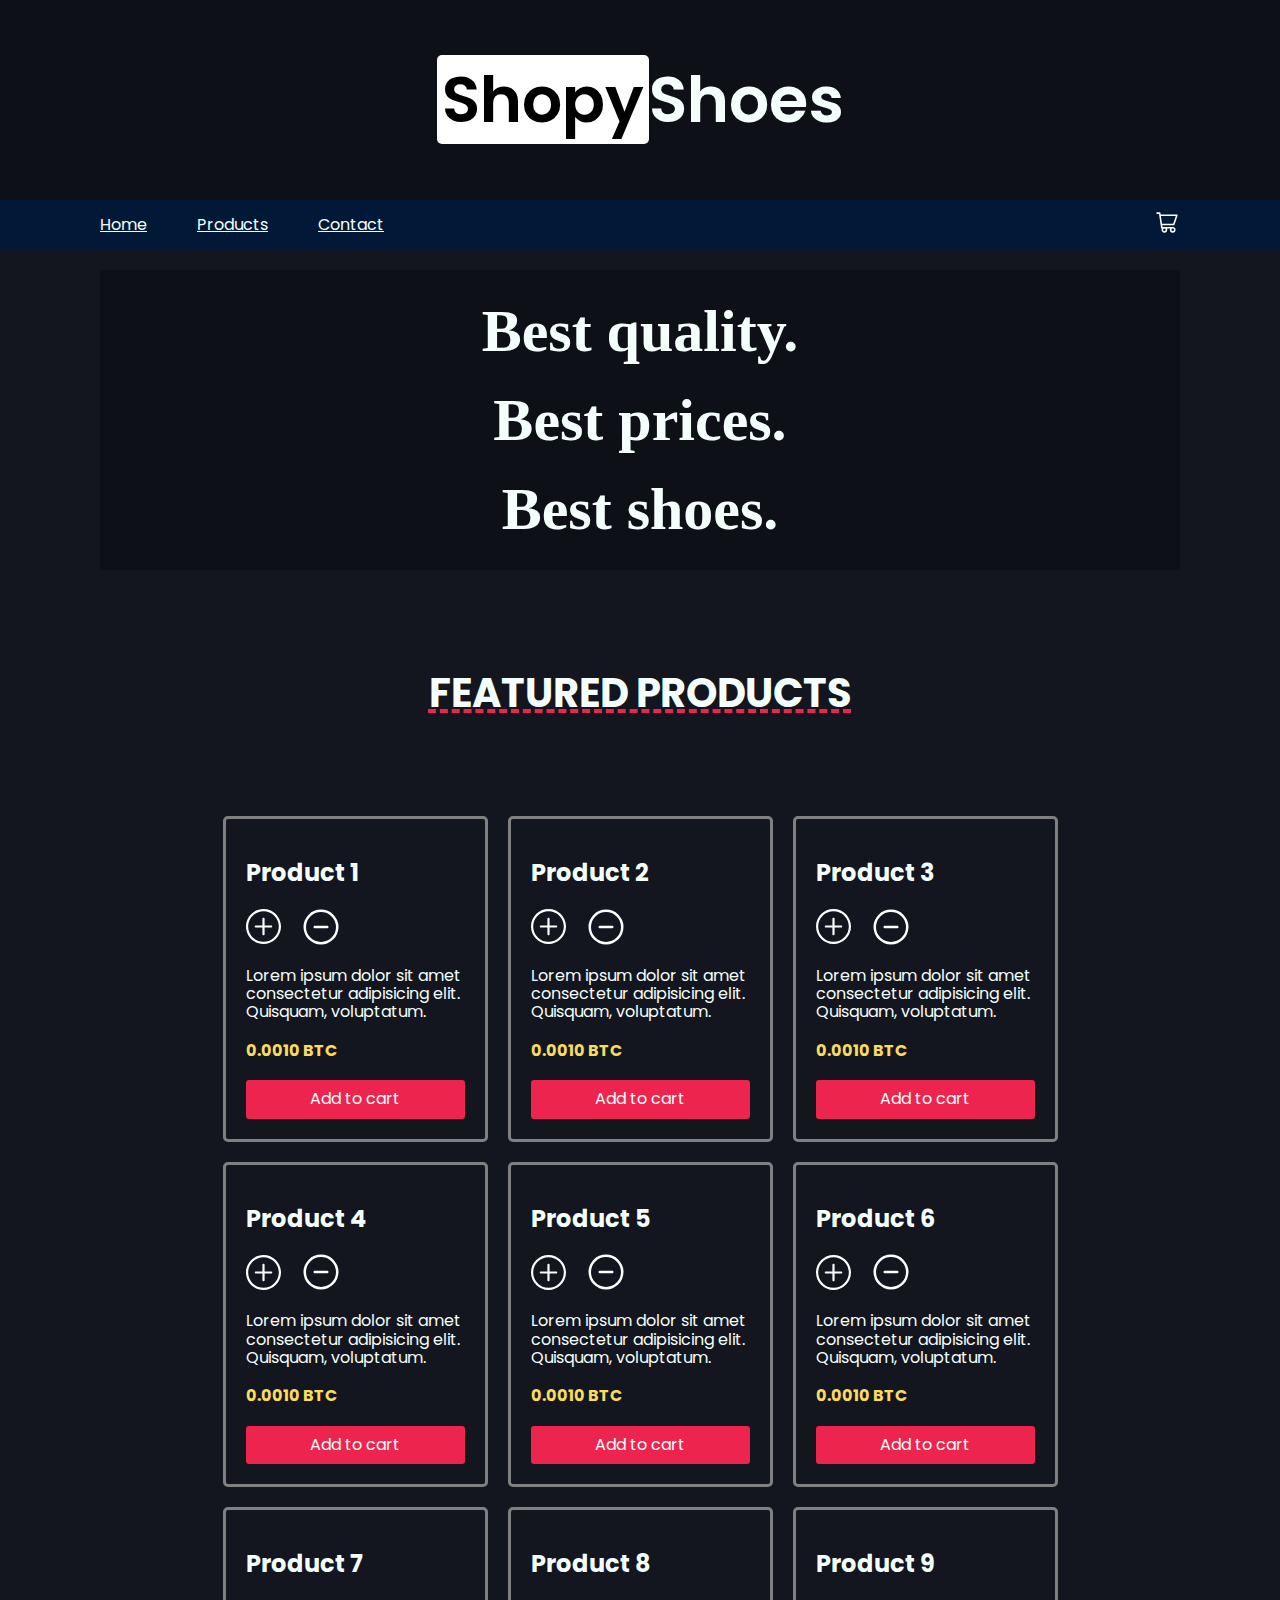
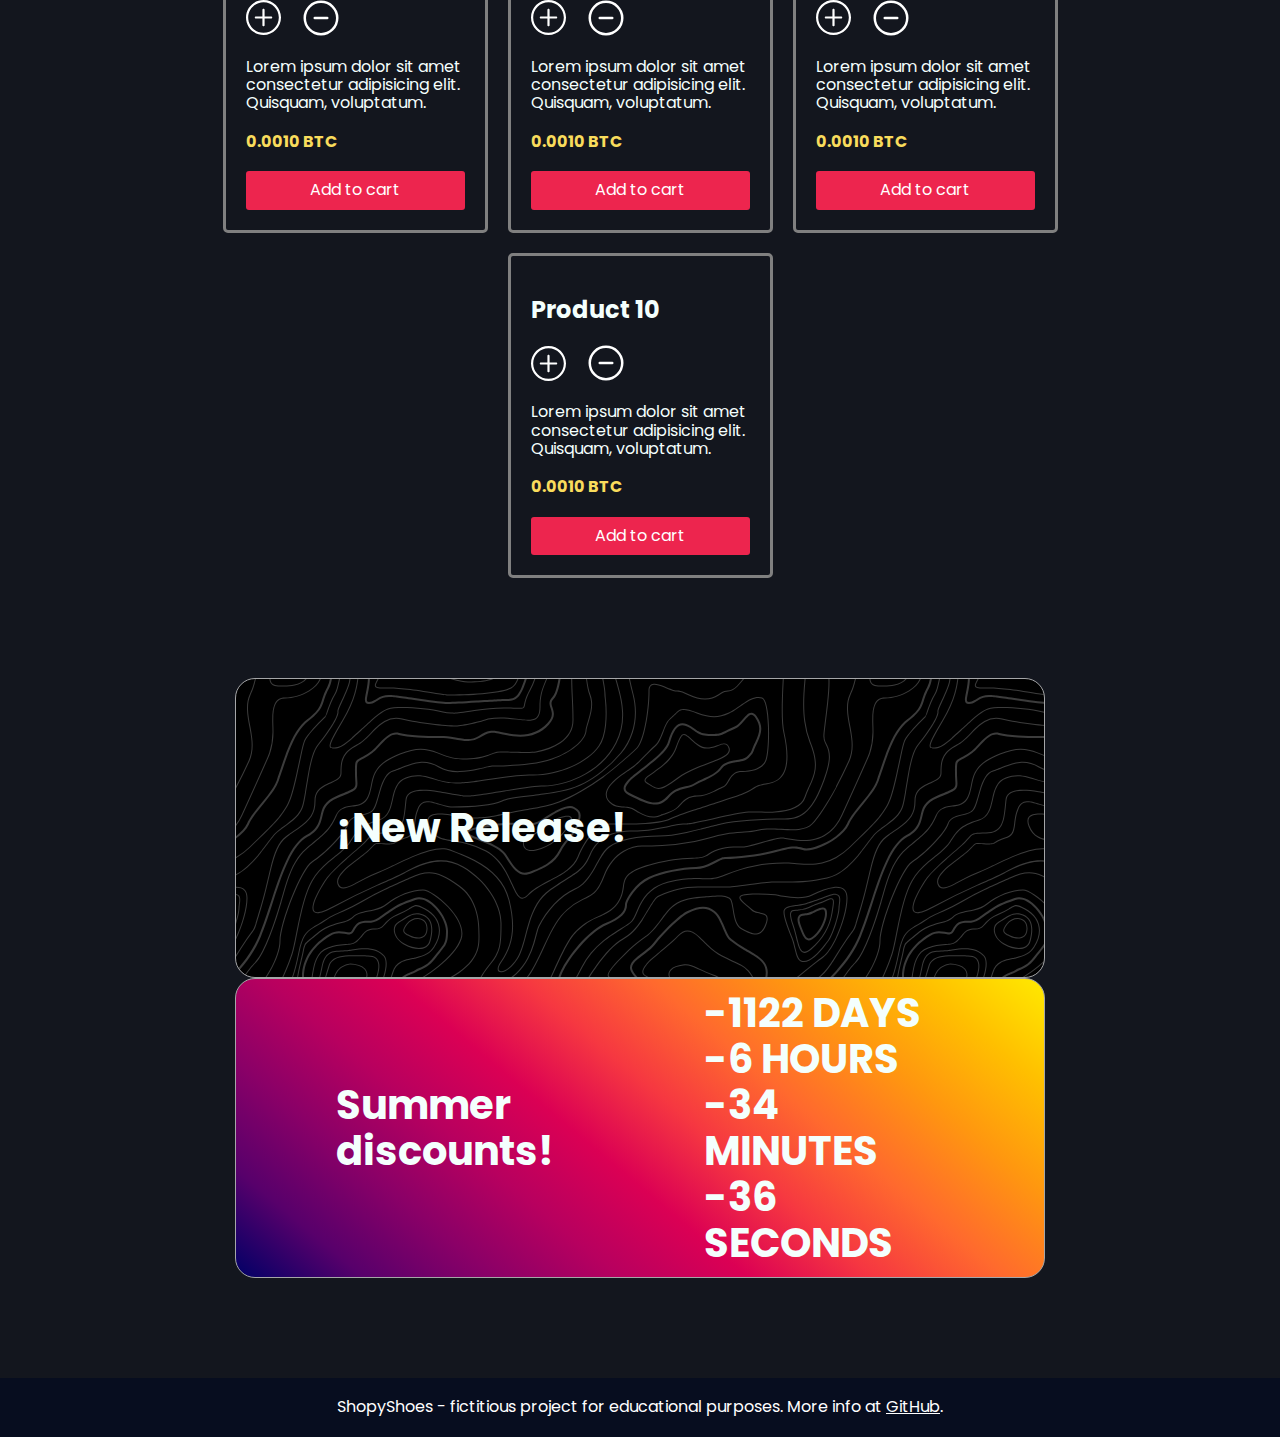
==== commit e84c004b: "Filter products" ====
--- a/index.html
+++ b/index.html
@@ -10,8 +10,8 @@
     <link rel="preconnect" href="https://fonts.gstatic.com" crossorigin>
     <link href="https://fonts.googleapis.com/css2?family=Poppins:ital,wght@0,100;0,200;0,300;0,400;0,500;0,600;0,700;0,800;0,900;1,100;1,200;1,300;1,400;1,500;1,600;1,700;1,800;1,900&display=swap" rel="stylesheet">
 
+    <link rel="stylesheet" href="styles/normalize.css">
     <link rel="stylesheet" href="styles/style.css">
-    <link rel="stylesheet" href="styles/normalize.css">
 </head>
     <body>
         <header>
@@ -22,7 +22,7 @@
      
         <ul id="navbar">
             <li><a href="index.html">Home</a></li>
-            <li><a href="#">Products</a></li>
+            <li><a href="products.html">Products</a></li>
             <li><a href="http://github.com/adriib38" target="_blank">Contact</a></li>
             <li class="right"><a href="cart.html"><img src="svg\cart.svg" alt=""></a></li>
         </ul>
@@ -41,111 +41,111 @@
                         <img src="https://placehold.co/200x200" alt="">
                         <h2>Product 1</h2>
                         <div class="options-cart">
-                            <img class="add-circle" src="svg\plus-circle.svg" alt="">
-                            <img class="remove-circle" src="svg\remove-circle.svg" alt="">
+                            <img class="add-circle" src="svg\plus-circle.svg" title="Add one to cart">
+                            <img class="remove-circle" src="svg\remove-circle.svg" title="Remove one from cart">
                         </div>
                         <p>Lorem ipsum dolor sit amet consectetur adipisicing elit. Quisquam, voluptatum.</p>
                         <p class="product-price">0.0010 BTC</p>
-                        <button id="btn-add-to-cart">Add to cart</button>
+                        <button class="btn-add-to-cart">Add to cart</button>
                     </article>
                     <article class="product-card">
                         <img src="https://placehold.co/200x200" alt="">
                         <h2>Product 2</h2>
                         <div class="options-cart">
-                            <img class="add-circle" src="svg\plus-circle.svg" alt="">
-                            <img class="remove-circle" src="svg\remove-circle.svg" alt="">
+                            <img class="add-circle" src="svg\plus-circle.svg" title="Add one to cart">
+                            <img class="remove-circle" src="svg\remove-circle.svg" title="Remove one from cart">
                         </div>
                         <p>Lorem ipsum dolor sit amet consectetur adipisicing elit. Quisquam, voluptatum.</p>
                         <p class="product-price">0.0010 BTC</p>
-                        <button id="btn-add-to-cart">Add to cart</button>
+                        <button class="btn-add-to-cart">Add to cart</button>
                     </article>
                     <article class="product-card">
                         <img src="https://placehold.co/200x200" alt="">
                         <h2>Product 3</h2>
                         <div class="options-cart">
-                            <img class="add-circle" src="svg\plus-circle.svg" alt="">
-                            <img class="remove-circle" src="svg\remove-circle.svg" alt="">
+                            <img class="add-circle" src="svg\plus-circle.svg" title="Add one to cart">
+                            <img class="remove-circle" src="svg\remove-circle.svg" title="Remove one from cart">
                         </div>
                         <p>Lorem ipsum dolor sit amet consectetur adipisicing elit. Quisquam, voluptatum.</p>
                         <p class="product-price">0.0010 BTC</p>
-                        <button id="btn-add-to-cart">Add to cart</button>
+                        <button class="btn-add-to-cart">Add to cart</button>
                     </article>
                     <article class="product-card">
                         <img src="https://placehold.co/200x200" alt="">
                         <h2>Product 4</h2>
                         <div class="options-cart">
-                            <img class="add-circle" src="svg\plus-circle.svg" alt="">
-                            <img class="remove-circle" src="svg\remove-circle.svg" alt="">
+                            <img class="add-circle" src="svg\plus-circle.svg" title="Add one to cart">
+                            <img class="remove-circle" src="svg\remove-circle.svg" title="Remove one from cart">
                         </div>
                         <p>Lorem ipsum dolor sit amet consectetur adipisicing elit. Quisquam, voluptatum.</p>
                         <p class="product-price">0.0010 BTC</p>
-                        <button id="btn-add-to-cart">Add to cart</button>
+                        <button class="btn-add-to-cart">Add to cart</button>
                     </article>
                     <article class="product-card">
                         <img src="https://placehold.co/200x200" alt="">
                         <h2>Product 5</h2>
                         <div class="options-cart">
-                            <img class="add-circle" src="svg\plus-circle.svg" alt="">
-                            <img class="remove-circle" src="svg\remove-circle.svg" alt="">
+                            <img class="add-circle" src="svg\plus-circle.svg" title="Add one to cart">
+                            <img class="remove-circle" src="svg\remove-circle.svg" title="Remove one from cart">
                         </div>
                         <p>Lorem ipsum dolor sit amet consectetur adipisicing elit. Quisquam, voluptatum.</p>
                         <p class="product-price">0.0010 BTC</p>
-                        <button id="btn-add-to-cart">Add to cart</button>
+                        <button class="btn-add-to-cart">Add to cart</button>
                     </article>
                     <article class="product-card">
                         <img src="https://placehold.co/200x200" alt="">
                         <h2>Product 6</h2>
                         <div class="options-cart">
-                            <img class="add-circle" src="svg\plus-circle.svg" alt="">
-                            <img class="remove-circle" src="svg\remove-circle.svg" alt="">
+                            <img class="add-circle" src="svg\plus-circle.svg" title="Add one to cart">
+                            <img class="remove-circle" src="svg\remove-circle.svg" title="Remove one from cart">
                         </div>
                         <p>Lorem ipsum dolor sit amet consectetur adipisicing elit. Quisquam, voluptatum.</p>
                         <p class="product-price">0.0010 BTC</p>
-                        <button id="btn-add-to-cart">Add to cart</button>
+                        <button class="btn-add-to-cart">Add to cart</button>
                     </article>
                     <article class="product-card">
                         <img src="https://placehold.co/200x200" alt="">
                         <h2>Product 7</h2>
                         <div class="options-cart">
-                            <img class="add-circle" src="svg\plus-circle.svg" alt="">
-                            <img class="remove-circle" src="svg\remove-circle.svg" alt="">
+                            <img class="add-circle" src="svg\plus-circle.svg" title="Add one to cart">
+                            <img class="remove-circle" src="svg\remove-circle.svg" title="Remove one from cart">
                         </div>
                         <p>Lorem ipsum dolor sit amet consectetur adipisicing elit. Quisquam, voluptatum.</p>
                         <p class="product-price">0.0010 BTC</p>
-                        <button id="btn-add-to-cart">Add to cart</button>
+                        <button class="btn-add-to-cart">Add to cart</button>
                     </article>
                     <article class="product-card">
                         <img src="https://placehold.co/200x200" alt="">
                         <h2>Product 8</h2>
                         <div class="options-cart">
-                            <img class="add-circle" src="svg\plus-circle.svg" alt="">
-                            <img class="remove-circle" src="svg\remove-circle.svg" alt="">
+                            <img class="add-circle" src="svg\plus-circle.svg" title="Add one to cart">
+                            <img class="remove-circle" src="svg\remove-circle.svg" title="Remove one from cart">
                         </div>
                         <p>Lorem ipsum dolor sit amet consectetur adipisicing elit. Quisquam, voluptatum.</p>
                         <p class="product-price">0.0010 BTC</p>
-                        <button id="btn-add-to-cart">Add to cart</button>
+                        <button class="btn-add-to-cart">Add to cart</button>
                     </article>
                     <article class="product-card">
                         <img src="https://placehold.co/200x200" alt="">
                         <h2>Product 9</h2>
                         <div class="options-cart">
-                            <img class="add-circle" src="svg\plus-circle.svg" alt="">
-                            <img class="remove-circle" src="svg\remove-circle.svg" alt="">
+                            <img class="add-circle" src="svg\plus-circle.svg" title="Add one to cart">
+                            <img class="remove-circle" src="svg\remove-circle.svg" title="Remove one from cart">
                         </div>
                         <p>Lorem ipsum dolor sit amet consectetur adipisicing elit. Quisquam, voluptatum.</p>
                         <p class="product-price">0.0010 BTC</p>
-                        <button id="btn-add-to-cart">Add to cart</button>
+                        <button class="btn-add-to-cart">Add to cart</button>
                     </article>
                     <article class="product-card">
                         <img src="https://placehold.co/200x200" alt="">
                         <h2>Product 10</h2>
                         <div class="options-cart">
-                            <img class="add-circle" src="svg\plus-circle.svg" alt="">
-                            <img class="remove-circle" src="svg\remove-circle.svg" alt="">
+                            <img class="add-circle" src="svg\plus-circle.svg" title="Add one to cart">
+                            <img class="remove-circle" src="svg\remove-circle.svg" title="Remove one from cart">
                         </div>
                         <p>Lorem ipsum dolor sit amet consectetur adipisicing elit. Quisquam, voluptatum.</p>
                         <p class="product-price">0.0010 BTC</p>
-                        <button id="btn-add-to-cart">Add to cart</button>
+                        <button class="btn-add-to-cart">Add to cart</button>
                     </article>
                 </section>
                 <div id="new-product-banner" class="banner">
@@ -164,6 +164,10 @@
                     </div>
                 </div>
             </div>
+            <div id="msg-notification">
+                <p>Product added to cart!</p>
+                <a href="cart.html">Go to cart</a>
+            </div>
         </main>
 
         <footer>
--- a/styles/style.css
+++ b/styles/style.css
@@ -79,6 +79,16 @@
     color: var(--white);
 }
 
+aside {
+    float: left;
+    width: fit-content;
+    min-width: 200px;
+    height: fit-content;
+    padding: 20px;
+    background: white;
+    color: black;
+}
+
 main {
     margin-top: 20px;
     margin-left: 100px;
@@ -103,8 +113,9 @@
 }
 
 .banner {
+    margin: 0 auto;
     border: 1px solid #a5a6a8;
-    width: 100%;
+    width: 75%;
     height: 300px;
     padding: 100px;
     border-radius: 20px;
@@ -145,17 +156,15 @@
 }
 
 #new-product-banner {
+    margin: 0 auto;
     border: 1px solid #a5a6a8;
-    width: 100%;
+    width: 75%;
     height: 300px;
     padding: 100px;
     background-color: #000000;
     background-image: url("data:image/svg+xml,%3Csvg xmlns='http://www.w3.org/2000/svg' width='600' height='600' viewBox='0 0 600 600'%3E%3Cpath fill='%23959595' fill-opacity='0.4' d='M600 325.1v-1.17c-6.5 3.83-13.06 7.64-14.68 8.64-10.6 6.56-18.57 12.56-24.68 19.09-5.58 5.95-12.44 10.06-22.42 14.15-1.45.6-2.96 1.2-4.83 1.9l-4.75 1.82c-9.78 3.75-14.8 6.27-18.98 10.1-4.23 3.88-9.65 6.6-16.77 8.84-1.95.6-3.99 1.17-6.47 1.8l-6.14 1.53c-5.29 1.35-8.3 2.37-10.54 3.78-3.08 1.92-6.63 3.26-12.74 5.03a384.1 384.1 0 0 1-4.82 1.36c-2.04.58-3.6 1.04-5.17 1.52a110.03 110.03 0 0 0-11.2 4.05c-2.7 1.15-5.5 3.93-8.78 8.4a157.68 157.68 0 0 0-6.15 9.2c-5.75 9.07-7.58 11.74-10.24 14.51a50.97 50.97 0 0 1-4.6 4.22c-2.33 1.9-10.39 7.54-11.81 8.74a14.68 14.68 0 0 0-3.67 4.15c-1.24 2.3-1.9 4.57-2.78 8.87-2.17 10.61-3.52 14.81-8.2 22.1-4.07 6.33-6.8 9.88-9.83 12.99-.47.48-.95.96-1.5 1.48l-3.75 3.56c-1.67 1.6-3.18 3.12-4.86 4.9a42.44 42.44 0 0 0-9.89 16.94c-2.5 8.13-2.72 15.47-1.76 27.22.47 5.82.51 6.36.51 8.18 0 10.51.12 17.53.63 25.78.24 4.05.56 7.8.97 11.22h.9c-1.13-9.58-1.5-21.83-1.5-37 0-1.86-.04-2.4-.52-8.26-.94-11.63-.72-18.87 1.73-26.85a41.44 41.44 0 0 1 9.65-16.55c1.67-1.76 3.18-3.27 4.83-4.85.63-.6 3.13-2.96 3.75-3.57a71.6 71.6 0 0 0 1.52-1.5c3.09-3.16 5.86-6.76 9.96-13.15 4.77-7.42 6.15-11.71 8.34-22.44.86-4.21 1.5-6.4 2.68-8.6.68-1.25 1.79-2.48 3.43-3.86 1.38-1.15 9.43-6.8 11.8-8.72 1.71-1.4 3.26-2.81 4.7-4.3 2.72-2.85 4.56-5.54 10.36-14.67a156.9 156.9 0 0 1 6.1-9.15c3.2-4.33 5.9-7.01 8.37-8.07 3.5-1.5 7.06-2.77 11.1-4.02a233.84 233.84 0 0 1 7.6-2.2l2.38-.67c6.19-1.79 9.81-3.16 12.98-5.15 2.14-1.33 5.08-2.33 10.27-3.65l6.14-1.53c2.5-.63 4.55-1.2 6.52-1.82 7.24-2.27 12.79-5.06 17.15-9.05 4.05-3.72 9-6.2 18.66-9.9l4.75-1.82c1.87-.72 3.39-1.31 4.85-1.91 10.1-4.15 17.07-8.32 22.76-14.4 6.05-6.45 13.95-12.4 24.49-18.92 1.56-.96 7.82-4.6 14.15-8.33v-64.58c-4 8.15-8.52 14.85-12.7 17.9-2.51 1.82-5.38 4.02-9.04 6.92a1063.87 1063.87 0 0 0-6.23 4.98l-1.27 1.02a2309.25 2309.25 0 0 1-4.87 3.9c-7.55 6-12.9 10.05-17.61 13.19-3.1 2.06-3.86 2.78-8.06 7.13-5.84 6.07-11.72 8.62-29.15 10.95-11.3 1.5-20.04 4.91-30.75 11.07-1.65.94-7.27 4.27-6.97 4.1-2.7 1.58-4.69 2.69-6.64 3.66-5.63 2.8-10.47 4.17-15.71 4.17-17.13 0-41.44 11.51-51.63 22.83-12.05 13.4-31.42 27.7-45.25 31.16-7.4 1.85-11.85 7.05-14.04 14.69-1.26 4.4-1.58 8.28-1.58 13.82 0 .82.01.98.24 3.63.45 5.18.35 8.72-.77 13.26-1.53 6.2-4.89 12.6-10.59 19.43-13.87 16.65-22.88 46.58-22.88 71.68 0 2.39.02 4.26.06 8.75.12 10.8.1 15.8-.22 21.95-.56 11.18-2.09 20.73-5 29.3h-1.05c2.94-8.56 4.49-18.12 5.05-29.35.31-6.13.34-11.1.22-21.9-.04-4.48-.06-6.36-.06-8.75 0-25.32 9.07-55.47 23.12-72.32 5.6-6.72 8.88-12.99 10.38-19.03 1.09-4.4 1.18-7.85.74-12.93-.23-2.7-.24-2.86-.24-3.72 0-5.62.32-9.57 1.62-14.1 2.28-7.95 6.97-13.44 14.76-15.39 13.6-3.4 32.82-17.59 44.75-30.84C409 360.14 433.58 348.5 451 348.5c5.07 0 9.77-1.33 15.26-4.07 1.93-.96 3.9-2.05 6.58-3.62-.3.18 5.33-3.16 6.98-4.11 10.82-6.21 19.66-9.67 31.11-11.2 17.23-2.3 22.9-4.75 28.57-10.64 4.25-4.41 5.04-5.16 8.22-7.28 4.68-3.11 10.01-7.14 17.55-13.14a1113.33 1113.33 0 0 0 4.86-3.89l1.28-1.02a4668.54 4668.54 0 0 1 6.23-4.98c3.67-2.9 6.55-5.12 9.07-6.95 4.37-3.19 9.16-10.56 13.29-19.4v66.9zm0-116.23c-.62.01-1.27.06-1.95.13-6.13.63-13.83 3.45-21.83 7.45-3.64 1.82-8.46 2.67-14.17 2.71-4.7.04-9.72-.47-14.73-1.33-1.7-.3-3.26-.61-4.67-.93a31.55 31.55 0 0 0-3.55-.57 273.4 273.4 0 0 0-16.66-.88c-10.42-.16-17.2.74-17.97 2.73-.38.97.6 2.55 3.03 4.87 1.01.97 2.22 2.03 4.04 3.55a1746.07 1746.07 0 0 0 4.79 4.02c1.39 1.2 3.1 1.92 5.5 2.5.7.16.86.2 2.64.54 3.53.7 5.03 1.25 6.15 2.63 1.41 1.76 1.4 4.54-.15 8.88-2.44 6.83-5.72 10.05-10.19 10.33-3.63.23-7.6-1.29-14.52-5.06-4.53-2.47-6.82-7.3-8.32-15.26-.17-.87-.32-1.78-.5-2.86l-.43-2.76c-1.05-6.58-1.9-9.2-3.73-10.11-.81-.4-1.59-.74-2.36-1-2.27-.77-4.6-1.02-8.1-.92-2.29.07-14.7 1-13.77.93-20.55 1.37-28.8 5.05-37.09 14.99a133.07 133.07 0 0 0-4.25 5.44l-2.3 3.09-2.51 3.32c-4.1 5.36-7.06 8.48-10.39 11.12-.65.52-1.33 1.04-2.13 1.62l-4.11 2.94a106.8 106.8 0 0 0-5.16 3.99c-4.55 3.74-9.74 8.6-16.25 15.38-8.25 8.58-11.78 13.54-11.7 15.95.07 1.65 1.64 2.11 6.79 2.38 1.61.09 2.15.12 2.98.2 2.95.24 5.09.73 6.81 1.68 7.48 4.15 11.63 7.26 13.95 11.58 3.3 6.15.8 12.88-8.89 20.26-8.28 6.3-11.1 10.37-11.31 14.96-.06 1.17 0 1.93.26 4.43.69 6.47.25 10.65-2.8 17.42a44.23 44.23 0 0 1-4.16 7.53c-2.82 3.97-5.47 5.74-10.6 7.69-.43.16-3.34 1.23-4.27 1.59-1.8.68-3.38 1.36-5.01 2.14-4.18 2-8.4 4.6-13.1 8.24-8.44 6.51-13.23 14.56-15.98 25.06-1.1 4.2-1.55 6.81-2.8 15.21-1.26 8.6-2.17 12.64-4.08 16.55-2.1 4.28-11.93 26.59-12.97 28.88a382.7 382.7 0 0 1-6.37 13.41c-4.07 8.11-7.61 14.07-10.73 17.81-5.38 6.46-8.98 14.37-13.77 28.42a810.14 810.14 0 0 0-1.89 5.6c-1.8 5.35-2.96 8.6-4.26 11.85-6.13 15.32-25.43 26.31-46.46 26.31-11.2 0-20.58-2.74-31.02-8.55-5.6-3.13-4.55-2.42-22.26-14.54-14.33-9.8-17.7-10.73-20.47-6.9-.37.5-1.81 2.74-1.83 2.77a52.24 52.24 0 0 1-4.94 5.9c-.73.79-5.52 5.87-6.97 7.45-2.38 2.6-4.3 4.81-5.98 6.93a45.6 45.6 0 0 0-5.08 7.66c-1.29 2.57-1.9 5.25-2.66 10.6a997.6 997.6 0 0 1-.46 3.18h-1l.47-3.32c.77-5.45 1.4-8.2 2.75-10.9a46.54 46.54 0 0 1 5.2-7.84c1.7-2.14 3.63-4.38 6.03-6.98 1.45-1.59 6.24-6.68 6.96-7.46a51.58 51.58 0 0 0 4.84-5.78s1.47-2.26 1.86-2.8c3.25-4.5 7.08-3.44 21.84 6.67 17.67 12.08 16.62 11.38 22.19 14.48 10.3 5.73 19.5 8.43 30.53 8.43 20.65 0 39.57-10.77 45.54-25.69a219.7 219.7 0 0 0 4.24-11.8 6752.32 6752.32 0 0 0 1.88-5.6c4.83-14.16 8.47-22.14 13.96-28.73 3.05-3.66 6.56-9.57 10.6-17.61 1.97-3.93 4.04-8.31 6.35-13.38 1.03-2.28 10.88-24.61 12.98-28.91 1.85-3.79 2.75-7.76 4-16.25 1.24-8.44 1.7-11.07 2.81-15.32 2.8-10.7 7.71-18.94 16.33-25.6a73.18 73.18 0 0 1 13.29-8.35c1.66-.8 3.27-1.48 5.08-2.18.94-.36 3.86-1.43 4.28-1.59 4.95-1.88 7.44-3.55 10.14-7.33 1.35-1.9 2.68-4.3 4.06-7.37 2.97-6.58 3.39-10.59 2.72-16.9a27.13 27.13 0 0 1-.27-4.58c.22-4.94 3.21-9.24 11.7-15.7 9.33-7.11 11.66-13.34 8.62-19-2.2-4.09-6.25-7.12-13.55-11.17-1.57-.88-3.6-1.33-6.42-1.57-.8-.07-1.34-.1-2.95-.19-5.77-.3-7.63-.85-7.72-3.34-.1-2.81 3.5-7.87 11.97-16.69 6.53-6.8 11.75-11.69 16.33-15.45 1.79-1.47 3.42-2.72 5.2-4.03l4.12-2.94c.79-.58 1.46-1.08 2.1-1.59 3.26-2.6 6.16-5.65 10.21-10.94a383.2 383.2 0 0 0 2.5-3.32l2.31-3.09c1.8-2.39 3.04-4 4.29-5.48 8.47-10.17 16.98-13.96 37.27-15.3-.44.02 12-.9 14.32-.98 3.62-.1 6.05.16 8.46.98.8.27 1.62.62 2.47 1.04 2.27 1.14 3.17 3.87 4.27 10.85l.44 2.76c.17 1.07.33 1.97.5 2.83 1.44 7.69 3.62 12.29 7.8 14.57 6.76 3.68 10.6 5.15 13.99 4.94 4-.25 6.99-3.17 9.3-9.67 1.45-4.04 1.46-6.49.32-7.92-.9-1.12-2.28-1.62-5.57-2.27a55.8 55.8 0 0 1-2.67-.55c-2.54-.6-4.39-1.4-5.93-2.71a252.63 252.63 0 0 0-4.78-4.01 84.35 84.35 0 0 1-4.08-3.6c-2.73-2.6-3.86-4.43-3.28-5.95 1.02-2.64 7.82-3.54 18.93-3.37a230.56 230.56 0 0 1 16.73.88c2.76.39 3.2.49 3.68.6 1.4.3 2.95.62 4.62.91a82.9 82.9 0 0 0 14.56 1.32c5.56-.04 10.24-.86 13.73-2.6 8.1-4.05 15.89-6.9 22.17-7.56.7-.07 1.4-.11 2.05-.13v1zm0-100.94v1.5c-8.62 16.05-17.27 29.55-23.65 35.92-3.19 3.2-7.62 4.9-13.54 5.56-4.45.48-8.28.4-19.18-.2-9.91-.55-15.32-.44-20.52.78a84.05 84.05 0 0 1-15 2.11l-2.25.14c-12.49.75-19.37 1.78-32.72 5.74-4.5 1.33-9.27 2.49-14.3 3.48a246.27 246.27 0 0 1-32.6 3.97c-7.56.45-13.21.57-20.24.57-5.4 0-11.9 1.61-18 5.18-8.3 4.87-15.06 12.87-19.53 24.5a68.57 68.57 0 0 1-4.56 9.8c-3.6 6.2-6.92 8.99-13.38 12.18l-4.03 1.96a64.48 64.48 0 0 0-15.16 10.25c-8.2 7.33-13.72 16.63-22.54 35.6l-2.08 4.49c-7.3 15.7-11.5 23.3-17.35 29.87-7.7 8.66-20.25 14.42-40.31 20.08-4.37 1.23-19.04 5.08-19.24 5.13-6.92 1.87-11.68 3.34-15.63 4.92-10.55 4.22-18.71 10.52-36.38 26.52l-1.7 1.54c-8.58 7.76-13.41 11.9-18.81 15.88-3.95 2.9-8 5.67-12.97 8.91-2.06 1.34-10.3 6.6-12.33 7.94-11.52 7.5-18.53 13.04-24.62 20.08a62.01 62.01 0 0 0-6.44 8.85c-4.13 6.91-6.27 13.15-9.2 25.11l-1.54 6.26c-.6 2.45-1.15 4.54-1.72 6.58-2.97 10.7-6.9 17.36-14.78 26.91L69.6 491a148.51 148.51 0 0 0-4.19 5.3 23.9 23.9 0 0 0-3.44 6.28c-1.16 3.23-1.52 5.9-1.87 11.94-.58 10.05-1.42 15.04-4.63 22.67-1.57 3.72-5.66 14.02-6.41 15.8a73.46 73.46 0 0 1-3.57 7.4c-2.88 5.14-6.71 10.12-13.12 16.95-5.96 6.36-8.87 10.9-10.61 16a56.88 56.88 0 0 0-1.38 4.82l-.46 1.84h-1.03l.52-2.08c.52-2.09.92-3.49 1.4-4.9 1.8-5.25 4.78-9.9 10.84-16.36 6.35-6.78 10.13-11.7 12.97-16.77a72.5 72.5 0 0 0 3.52-7.29c.75-1.76 4.84-12.06 6.4-15.8 3.17-7.5 3.99-12.4 4.56-22.33.35-6.14.72-8.88 1.93-12.23a24.9 24.9 0 0 1 3.58-6.54c1.27-1.7 2.6-3.37 4.22-5.34l4.11-4.95c7.8-9.46 11.66-16 14.59-26.54.56-2.04 1.1-4.12 1.71-6.56l1.53-6.26c2.96-12.04 5.13-18.36 9.32-25.39 1.84-3.08 4-6.05 6.54-8.99 6.17-7.12 13.24-12.7 24.83-20.26 2.05-1.33 10.28-6.6 12.33-7.94 4.96-3.22 9-5.98 12.92-8.87 5.37-3.95 10.19-8.08 18.74-15.82l1.7-1.54c17.76-16.09 25.98-22.43 36.67-26.7 4-1.6 8.8-3.09 15.75-4.96.21-.06 14.87-3.9 19.22-5.13 19.9-5.61 32.32-11.31 39.85-19.78 5.76-6.48 9.93-14.02 17.18-29.64l2.09-4.5c8.87-19.07 14.44-28.46 22.77-35.9a65.48 65.48 0 0 1 15.38-10.4l4.04-1.97c6.3-3.1 9.47-5.77 12.96-11.77a67.6 67.6 0 0 0 4.48-9.67c4.56-11.84 11.47-20.02 19.97-25 6.25-3.66 12.93-5.32 18.5-5.32 7.01 0 12.65-.12 20.17-.57a245.3 245.3 0 0 0 32.47-3.96c5-.98 9.75-2.13 14.22-3.45 13.43-3.98 20.38-5.02 32.94-5.78l2.24-.14c5.76-.37 9.8-.9 14.85-2.09 5.31-1.25 10.79-1.35 22.6-.7 9.04.5 12.84.58 17.21.1 5.71-.62 9.94-2.26 12.95-5.26 6.44-6.45 15.3-20.37 24.35-36.72zm0 450.21c-1.28-4.6-2.2-10.55-3.33-20.25l-.24-2.04-.23-2.03c-1.82-15.7-3.07-21.98-5.55-24.47-2.46-2.46-3.04-5.03-2.52-8.64.1-.6.18-1.1.39-2.15.69-3.54.77-5.04.08-6.84-.91-2.38-3.31-4.41-7.79-6.26-5.08-2.09-6.52-4.84-4.89-8.44.66-1.45 1.79-3.02 3.52-5.01 1.04-1.2 5.48-5.96 5.08-5.53 6.15-6.7 8.98-11.34 8.98-16.48a15.2 15.2 0 0 1 6.5-12.89v1.26a14.17 14.17 0 0 0-5.5 11.63c0 5.47-2.93 10.29-9.24 17.16.38-.42-4.04 4.33-5.07 5.5-1.67 1.93-2.75 3.43-3.36 4.77-1.37 3.04-.23 5.22 4.36 7.1 4.71 1.95 7.32 4.16 8.34 6.83.78 2.04.7 3.67-.03 7.4-.2 1.03-.3 1.51-.38 2.09-.48 3.33.03 5.59 2.23 7.8 2.74 2.74 3.98 8.96 5.84 25.06l.24 2.03.23 2.04c.82 7.01 1.53 12.06 2.34 16.03v4.33zm0-62.16c-1.4-3.13-4.43-9.9-4.95-11.17-1.02-2.53-1.25-3.8-.91-5.18.2-.84 2.05-4.68 2.32-5.33a70.79 70.79 0 0 0 3.54-11.2v3.99a62.82 62.82 0 0 1-2.62 7.6c-.31.75-2.09 4.46-2.27 5.18-.28 1.12-.08 2.22.87 4.57.41 1.02 2.5 5.7 4.02 9.09v2.45zm0-85.09c-1.65 1.66-3.66 2.9-6.4 4.13-.25.1-13.97 5.47-20.4 8.43-9.35 4.32-16.7 5.9-23.03 5.25-5.08-.53-9.02-2.25-14.77-5.92l-3.2-2.07a77.4 77.4 0 0 0-5.44-3.27c-4.05-2.18-3.25-5.8 1.47-10.47 3.71-3.68 9.6-7.93 18.73-13.8l4.46-2.82c17.95-11.33 18.22-11.5 22.27-14.74 11.25-9 19.69-14.02 26.31-15.1v1.02c-6.37 1.1-14.62 6-25.69 14.86-4.1 3.28-4.34 3.44-22.36 14.8a652.4 652.4 0 0 0-4.45 2.83c-9.07 5.83-14.92 10.05-18.57 13.66-4.31 4.28-4.95 7.13-1.7 8.88 1.7.91 3.29 1.88 5.5 3.3l3.2 2.08c5.64 3.59 9.45 5.25 14.34 5.76 6.13.64 13.32-.9 22.52-5.15 6.46-2.98 20.18-8.35 20.4-8.44 3.04-1.37 5.1-2.71 6.81-4.69v1.47zm0-41.37v1c-6.56.26-12.11 3.13-19.71 9.08l-4.63 3.68a51.87 51.87 0 0 1-4.4 3.14c-.82.52-5.51 3.33-6.22 3.76-3.31 2-6.15 3.8-8.87 5.6a112.61 112.61 0 0 0-8.16 5.92c-4.61 3.72-7.4 6.9-7.97 9.35-.63 2.67 1.48 4.53 7.05 5.46 10.7 1.78 20.92-.05 30.45-4.65a61.96 61.96 0 0 0 17.1-12.2 41.8 41.8 0 0 0 5.36-7.42v1.92a38.94 38.94 0 0 1-4.64 6.19 62.95 62.95 0 0 1-17.39 12.41c-9.7 4.68-20.13 6.55-31.05 4.73-6.06-1-8.65-3.29-7.85-6.67.64-2.74 3.53-6.05 8.31-9.9 2.35-1.9 5.1-3.88 8.24-5.97 2.73-1.82 5.58-3.61 8.9-5.62.72-.44 5.4-3.24 6.22-3.75 1.26-.8 2.6-1.76 4.3-3.09.8-.62 3.9-3.1 4.63-3.67 7.77-6.1 13.49-9.04 20.33-9.3zm0-154.6v1c-1.75-.24-4.3.23-7.82 1.55-10.01 3.75-13.8 5.07-19.15 6.76-1.78.56-2.63.83-3.87 1.24-1.48.5-3.16.76-6.74 1.16a1550.34 1550.34 0 0 0-2.64.3c-7.8.94-11.28 2.47-11.28 6.07 0 4.45 2.89 13.18 7.96 25.81a57.34 57.34 0 0 1 2.33 7.6 258.32 258.32 0 0 1 .84 3.46c1.86 7.62 3.17 10.71 5.56 11.67 2.21.88 4.7.6 7.47-.72 3.48-1.69 7.22-4.94 11.2-9.47 1.52-1.7 2.97-3.49 4.59-5.57l3.16-4.1c2.59-3.23 6.07-12.21 8.39-20.23v3.45c-2.29 7.2-5.27 14.5-7.61 17.41-.44.55-2.67 3.46-3.15 4.09-1.63 2.1-3.1 3.9-4.62 5.62-4.08 4.61-7.9 7.94-11.53 9.7-2.99 1.44-5.77 1.75-8.28.74-2.84-1.13-4.2-4.34-6.15-12.35a2097.48 2097.48 0 0 1-.84-3.46c-.8-3.2-1.47-5.45-2.28-7.46-5.14-12.8-8.04-21.55-8.04-26.19 0-4.37 3.84-6.06 12.16-7.07a160.9 160.9 0 0 1 2.65-.3c3.5-.39 5.15-.64 6.53-1.1 1.26-.42 2.1-.7 3.88-1.26 5.34-1.68 9.11-3 19.1-6.74 3.53-1.32 6.22-1.84 8.18-1.61zM0 292c10.13-11.31 18.13-23.2 23.07-35.39 3.3-8.14 6.09-16.12 10.81-30.55l1.59-4.84c6.53-19.94 10.11-29.82 14.77-39.56 6.07-12.72 12.55-21.18 20.27-25.54 6.66-3.76 10.2-7.86 12.22-13.15a46.6 46.6 0 0 0 1.86-6.58c1.23-5.2 2.05-7.59 3.93-10.36 2.45-3.62 6.27-6.53 12.1-8.96 15.78-6.58 16.73-7.04 18.05-9.01.65-.98.83-2.15.74-4.51-.03-.73-.23-3.82-.24-4A93.8 93.8 0 0 1 119 94c0-10.04.18-11.37 2.37-13.15.52-.42 1.13-.8 2.07-1.3.27-.14 2.18-1.12 2.84-1.48a68.4 68.4 0 0 0 9.12-5.87c2.06-1.54 2.64-2.14 8.01-7.93 3.78-4.09 6.21-6.36 8.96-8.12 3.64-2.33 7.2-3.12 10.9-2.11 4.4 1.2 10.81 2 18.78 2.46 6.9.4 12.9.5 21.95.5 4.87 0 8.97.47 15.4 1.57 7.77 1.33 9.3 1.54 12.38 1.54 4.05 0 7.43-.88 10.68-2.95 5.06-3.22 8.11-4.67 11.2-5.2 3.62-.64 4.77-.46 16.55 2.06 17.26 3.7 30.85 1.36 41.06-9.7 5.1-5.53 5.48-8.9 3.48-14.8-.83-2.42-1.03-3.1-1.17-4.3-.29-2.52.5-4.71 2.71-6.93 2.65-2.65 4.72-9.17 6.22-18.29h2.03c-1.56 9.71-3.77 16.65-6.83 19.7-1.79 1.8-2.36 3.39-2.14 5.28.11 1 .3 1.63 1.07 3.9 2.22 6.53 1.76 10.66-3.9 16.8-10.77 11.66-25.07 14.13-42.95 10.3-11.42-2.45-12.55-2.62-15.78-2.06-2.77.48-5.62 1.84-10.47 4.92a20.93 20.93 0 0 1-11.76 3.27c-3.25 0-4.81-.22-12.73-1.57C212.74 59.46 208.73 59 204 59c-9.1 0-15.11-.1-22.07-.5-8.09-.47-14.62-1.29-19.2-2.54-5.62-1.53-10.17 1.38-17.85 9.66-5.5 5.94-6.08 6.53-8.28 8.18a70.38 70.38 0 0 1-9.38 6.03c-.68.37-2.58 1.35-2.84 1.49-.84.44-1.35.76-1.75 1.08C121.16 83.6 121 84.8 121 94c0 1.85.06 3.54.17 5.44 0 .17.2 3.28.24 4.03.1 2.75-.13 4.29-1.08 5.71-1.67 2.5-2.27 2.8-18.95 9.74-5.48 2.29-8.99 4.96-11.2 8.24-1.71 2.51-2.47 4.73-3.64 9.7-.83 3.5-1.21 4.92-1.94 6.83-2.18 5.73-6.05 10.19-13.1 14.18-7.3 4.12-13.55 12.28-19.46 24.66-4.6 9.64-8.17 19.46-14.67 39.32l-1.58 4.84c-4.75 14.47-7.54 22.48-10.86 30.69-5.28 13.01-13.95 25.65-24.93 37.6v-2.97zm0 78v-.5l1-.01c6.32 0 7.47 5.2 4.6 13.36a60.36 60.36 0 0 1-5.6 11.3v-1.92a57.76 57.76 0 0 0 4.65-9.72c2.69-7.6 1.71-12.02-3.65-12.02-.34 0-.67 0-1 .02v-46.59a340.96 340.96 0 0 0 13.71-8.34c13.66-9.46 29.79-37.6 29.79-53.59 0-18.1 21.57-72.64 32.23-79.42 12.71-8.09 32.24-27.96 35.8-37.75 1.93-5.3 5.5-7.27 14.42-9.37 6.15-1.44 8.64-2.42 10.67-4.79 1.5-1.74 2.72-4.79 4.33-10.3.23-.78 1.9-6.68 2.43-8.46 3.62-12.08 7.3-18.49 13.47-20.39 2.5-.76 3.03-.98 9.74-3.7 7.49-3.03 11.97-4.43 17.12-4.92 6.75-.65 13.13.75 19.55 4.67 5.43 3.32 12.19 4.72 20.17 4.56 6.03-.12 12.2-1.07 19.83-2.8 1.82-.4 7.38-1.74 8.26-1.94 2.69-.6 4.34-.89 5.48-.89 4.97 0 8.93-.05 14.2-.27 7.9-.32 15.56-.92 22.75-1.88 8.5-1.14 15.9-2.73 21.88-4.82 18.9-6.62 32.64-18.3 33.67-27.59.29-2.56.4-2.96 2.79-11.11 2.33-7.95 3.21-12.93 2.72-18.23-.2-2.24-.69-4.38-1.48-6.42-1.5-3.92-2.63-9.4-3.43-16.18h.9c.77 6.47 1.89 11.72 3.47 15.82a24.93 24.93 0 0 1 1.54 6.69c.5 5.46-.4 10.54-2.77 18.6-2.36 8.06-2.47 8.47-2.74 10.95-1.09 9.75-15.1 21.68-34.33 28.41-6.06 2.12-13.52 3.72-22.09 4.87-7.22.96-14.92 1.57-22.83 1.89-5.3.21-9.27.27-14.25.27-1.04 0-2.64.27-5.26.87-.87.2-6.43 1.53-8.26 1.94-7.68 1.73-13.92 2.7-20.03 2.82-8.15.17-15.1-1.27-20.71-4.7-6.23-3.81-12.4-5.16-18.93-4.54-5.04.48-9.44 1.86-16.84 4.86-6.75 2.74-7.29 2.95-9.82 3.73-5.73 1.76-9.28 7.96-12.81 19.72-.53 1.77-2.2 7.66-2.43 8.46-1.66 5.65-2.91 8.78-4.53 10.67-2.22 2.58-4.84 3.62-12.01 5.3-7.8 1.83-11.13 3.66-12.9 8.54-3.65 10.04-23.32 30.06-36.2 38.25C65.94 190 44.5 244.2 44.5 262c0 16.34-16.3 44.78-30.22 54.41-2.14 1.48-8.24 5.12-14.28 8.68v-1.16 46.09zm0-173.7v-1.11c7.42-3.82 14.55-10.23 21.84-18.98 3.8-4.56 14.21-18.78 15.79-20.55 1.8-2.04 4.06-3.96 7.42-6.45 1.08-.8 4.92-3.57 5.49-3.99 9.36-6.85 14-11.96 15.98-19.36.8-2.98 1.54-6.78 2.46-12.3.23-1.44 2-12.46 2.56-15.79 2.87-16.77 5.73-26.79 10.07-32.1C92.46 52.43 101.5 38.13 101.5 33c0-2.54.34-3.35 6.05-15.71.68-1.49 1.25-2.74 1.77-3.93 2.5-5.75 3.9-10.04 4.14-13.36h1c-.23 3.48-1.66 7.87-4.23 13.76-.52 1.2-1.09 2.45-1.78 3.95-5.54 12.01-5.95 12.99-5.95 15.29 0 5.47-9.09 19.84-20.11 33.31-4.2 5.12-7.03 15.06-9.86 31.64-.57 3.33-2.33 14.33-2.57 15.78-.92 5.56-1.67 9.38-2.48 12.4-2.05 7.68-6.82 12.93-16.35 19.91l-5.49 3.98c-3.3 2.45-5.51 4.34-7.27 6.31-1.53 1.73-11.94 15.93-15.76 20.53-7.52 9.02-14.88 15.6-22.61 19.46zm0 361.83v-4.33c.48 2.36 1 4.35 1.6 6.15 2 6.03 4.6 8.26 8.19 6.59C28.76 557.69 43.5 542.4 43.5 527c0-16.2 6.37-31.99 17.1-46.3 1.88-2.5 3.66-4.4 5.53-6 .73-.62 1.45-1.18 2.3-1.8l2-1.43c3.68-2.68 5.32-5.28 7.08-12.59.75-3.07 1.38-5.02 4.2-13.26l.63-1.88c3.24-9.58 4.56-14.97 4.17-18.65-.48-4.43-3.8-5.23-11.3-1.64a81.12 81.12 0 0 1-9.15 3.7c-13.89 4.67-26.96 5.8-42.66 5.42l-1.95-.05-1.45-.02a39.8 39.8 0 0 0-15.05 2.96A21.81 21.81 0 0 0 0 438.37v-1.26a23.55 23.55 0 0 1 4.55-2.57 40.77 40.77 0 0 1 16.92-3.02l1.95.05c15.6.38 28.57-.75 42.32-5.37a80.12 80.12 0 0 0 9.04-3.65c8.04-3.84 12.16-2.85 12.72 2.43.42 3.89-.92 9.34-4.21 19.08l-.64 1.88c-2.8 8.2-3.43 10.15-4.16 13.18-1.82 7.52-3.59 10.34-7.47 13.16l-2 1.43c-.84.6-1.54 1.15-2.25 1.75a35.45 35.45 0 0 0-5.37 5.84c-10.61 14.15-16.9 29.74-16.9 45.7 0 15.88-15 31.45-34.29 40.45-4.3 2.01-7.39-.66-9.56-7.18-.23-.68-.44-1.39-.65-2.13zm0-62.16v-2.45l1.46 3.27c2.1 4.8 3.46 10.33 4.26 16.77.66 5.3.84 9.3 1.04 18.5.2 9.32.5 12.75 1.63 15.05 1.28 2.6 3.67 2.35 8.29-1.5 17.14-14.3 21.82-22.9 21.82-38.62 0-7.17 1.1-12.39 3.7-17.68 2.27-4.67 3.65-6.62 13.4-19.62a69.8 69.8 0 0 1 7.6-8.79 44.76 44.76 0 0 1 3.54-3.06c.38-.3.64-.52.89-.74a10.47 10.47 0 0 0 2.63-3.32 35.78 35.78 0 0 0 2.26-5.94l.37-1.2.36-1.15c.29-.91.48-1.55.66-2.16.45-1.53.74-2.68.91-3.66.38-2.2.12-3.49-.85-4.15-2.35-1.61-9.28-.24-23.8 4.94-9.54 3.4-16.12 4.17-27.85 4.26-7.71.06-10.43.4-13.25 2.12-3.48 2.12-5.84 6.4-7.58 14.26-.5 2.2-.99 4.19-1.49 5.98v-3.98l.51-2.22c1.8-8.1 4.28-12.6 8.04-14.9 3.04-1.85 5.86-2.2 13.77-2.26 11.61-.09 18.1-.84 27.51-4.2 14.93-5.32 21.95-6.71 24.7-4.83 1.38.94 1.71 2.6 1.28 5.15a33.69 33.69 0 0 1-.94 3.78l-.66 2.17-.36 1.15-.37 1.2a36.64 36.64 0 0 1-2.33 6.1c-.8 1.53-1.61 2.52-2.86 3.61l-.92.77-1.02.83c-.9.74-1.65 1.4-2.47 2.18a68.84 68.84 0 0 0-7.48 8.66c-9.7 12.93-11.07 14.87-13.31 19.46-2.52 5.15-3.59 10.22-3.59 17.24 0 16.04-4.82 24.91-22.18 39.38-5.04 4.2-8.18 4.55-9.83 1.18-1.22-2.5-1.52-5.94-1.73-15.47-.2-9.16-.38-13.15-1.03-18.4-.79-6.34-2.12-11.8-4.19-16.49L0 495.98zM379.27 0h1.04l1.5 5.26c3.28 11.56 4.89 19.33 5.26 27.8.49 11.01-1.52 21.26-6.63 31.17-7.8 15.13-20.47 26.5-36.22 34.1-12.38 5.96-26.12 9.17-36.22 9.17-6.84 0-17.24 1.38-37.27 4.62l-2.27.37c-24.5 3.99-31.65 5-37.46 5-3.49 0-4.08-.08-19.54-2.8-3.56-.64-6.32-1.1-9-1.5-20.23-2.96-31-1.2-31.96 7.86-.1.85-.18 1.72-.29 2.81l-.27 2.73c-1.1 10.9-2.02 15.73-4.31 19.96-2.9 5.34-7.77 7.95-15.63 7.95-10.2 0-12.92.6-15.5 3.17.52-.51-5.03 5.85-8.16 8.7-2.75 2.5-14.32 12.55-15.77 13.83a341.27 341.27 0 0 0-6.54 5.92c-6.97 6.49-11.81 11.76-14.6 16.15-5.92 9.3-10.48 18.04-11.69 24.08-1.66 8.3 3.67 9.54 19.02 1.21a626.23 626.23 0 0 1 44.54-21.9c3.5-1.56 14.04-6.2 15.68-6.95 5.05-2.25 8.3-3.8 10.78-5.15l1.95-1.07 2.18-1.18c1.76-.94 3.38-1.76 5-2.55 18.1-8.72 34.48-10.46 50.33-1.2 22.89 13.34 38.28 37.02 38.28 56.44 0 19.12-.73 25.13-5.18 33.2a45.32 45.32 0 0 1-4.94 7.12c-6.47 7.77-11.81 16.2-12.76 21.27-1.2 6.34 4.69 7.03 20.17-.05 13.31-6.08 22.4-14.95 28.5-26.32a80.51 80.51 0 0 0 6.1-15.13c.9-2.98 3.17-11.65 3.41-12.48a29.02 29.02 0 0 1 1.75-4.83c7.47-14.93 21.09-30.5 36.25-37.24 7.61-3.38 13-9.65 19.4-20.79.84-1.48 4.26-7.64 5.14-9.17 3.52-6.1 6.22-9.7 9.37-11.98 10.15-7.4 28.7-11.1 50.29-11.1 7.52 0 16.54-1.24 27.51-3.58a420.1 420.1 0 0 0 14.96-3.52c-1.3.33 15.54-3.98 19.42-4.89 14.15-3.33 41.07-5.01 64.11-5.01 17.36 0 27.82-9.23 38.53-38.67 6.62-18.21 6.62-26.37 2.69-34.35l-1.18-2.37A13.36 13.36 0 0 1 587.5 58c0-4.03 0-4.01 2.5-24.56.46-3.73.8-6.74 1.12-9.64.9-8.45 1.38-15.2 1.38-20.8 0-.94-.02-1.94-.04-3h1c.03 1.06.04 2.06.04 3 0 5.65-.48 12.43-1.39 20.9-.3 2.91-.66 5.93-1.11 9.66-2.5 20.45-2.5 20.47-2.5 24.44 0 1.97.45 3.57 1.45 5.68.24.51 1.16 2.35 1.17 2.36 4.06 8.24 4.06 16.68-2.65 35.13-10.84 29.8-21.63 39.33-39.47 39.33-22.96 0-49.83 1.68-63.89 4.99-3.86.9-20.69 5.2-19.4 4.88a421.05 421.05 0 0 1-14.99 3.53c-11.04 2.35-20.11 3.6-27.72 3.6-21.4 0-39.76 3.67-49.7 10.9-3 2.19-5.64 5.7-9.1 11.68-.87 1.52-4.29 7.68-5.14 9.17-6.49 11.3-12 17.71-19.86 21.2-14.9 6.63-28.38 22.03-35.75 36.77a28.17 28.17 0 0 0-1.69 4.67c-.23.8-2.5 9.49-3.4 12.5a81.48 81.48 0 0 1-6.19 15.3c-6.2 11.56-15.44 20.58-28.96 26.76-16.1 7.36-23 6.55-21.58-1.04 1-5.29 6.4-13.83 12.99-21.73a44.33 44.33 0 0 0 4.82-6.96c4.35-7.88 5.06-13.77 5.06-32.72 0-19.04-15.19-42.4-37.72-55.55-15.57-9.08-31.62-7.38-49.45 1.21a132.9 132.9 0 0 0-7.14 3.71l-1.95 1.07a158.83 158.83 0 0 1-10.85 5.19c-1.65.74-12.18 5.38-15.69 6.95a625.25 625.25 0 0 0-44.46 21.86c-15.95 8.66-22.37 7.16-20.48-2.29 1.24-6.2 5.83-15.02 11.82-24.42 2.85-4.48 7.74-9.8 14.77-16.34 1.98-1.85 4.12-3.79 6.56-5.94 1.46-1.29 13.02-11.33 15.75-13.82 3.09-2.8 8.6-9.14 8.14-8.67 2.82-2.82 5.75-3.46 16.2-3.46 7.5 0 12.04-2.43 14.75-7.42 2.2-4.07 3.11-8.84 4.2-19.59l.26-2.73.3-2.81c.56-5.42 4.47-8.5 11.23-9.6 5.44-.88 12.51-.51 21.86.86 2.7.4 5.47.86 9.04 1.49 15.33 2.7 15.96 2.8 19.36 2.8 5.73 0 12.9-1.03 37.3-5l2.27-.36c20.1-3.26 30.52-4.64 37.43-4.64 9.95 0 23.54-3.18 35.78-9.08 15.57-7.5 28.09-18.73 35.78-33.65 5.02-9.75 7-19.82 6.51-30.67-.37-8.37-1.96-16.08-5.23-27.57L379.27 0zm13.68 0h1.02c.78 3.9 1.92 8.7 3.51 14.88 3.63 14.05 3.06 27.03-.75 38.77a61 61 0 0 1-11.35 20.68 138.36 138.36 0 0 1-19.32 18.77c-11.32 9.02-23.36 15.49-35.95 18.39a258.63 258.63 0 0 1-22.57 4.07c-3.17.44-6.36.85-10.3 1.32l-9.39 1.12c-11.53 1.41-17.45 2.55-21.64 4.46-9.28 4.21-28.35 6.04-49.21 6.04-1.37 0-2.8-.12-4.3-.35-2.62-.41-5-1.03-9.14-2.29-7.34-2.21-9.63-2.75-12.63-2.56-3.9.23-6.63 2.29-8.47 6.89-1.86 4.66-2.42 7.53-3.34 14.98-1.1 8.98-2.87 12.12-9.97 14.3a40.12 40.12 0 0 0-6.8 2.66c-.63.33-1.16.64-1.76 1.02l-1.34.86c-1.9 1.14-3.86 1.49-9.25 1.49-3.2 0-8.83-.55-9.51-.39-1.22.28-.75-.14-7.14 6.24-1.5 1.5-3.49 3.18-6.32 5.37-1.52 1.18-7.16 5.43-7.94 6.03-4.96 3.78-8.33 6.6-11.06 9.38-4.88 4.98-6.85 9.15-5.56 12.7 1.34 3.67 4.07 4.42 8.9 2.82a55.72 55.72 0 0 0 7.77-3.48c1.5-.77 7.78-4.13 9.37-4.96a116.8 116.8 0 0 1 12.31-5.68 162.2 162.2 0 0 0 11.04-4.84c2.04-.97 10.74-5.16 13-6.22 4.41-2.1 8.1-3.78 11.65-5.29 17.14-7.3 29.32-9.9 37.67-6.65l5.43 2.1c2.3.88 4.17 1.62 6.02 2.38a150.9 150.9 0 0 1 13.07 6c18.34 9.63 30.35 22.13 34.79 39.87 6.96 27.85 3.6 45.53-8.08 62.4-3.97 5.75-3.52 9.2.06 8.97 4.14-.28 10.21-4.95 15.11-12.52 3.1-4.8 5.1-10.45 8.05-21.53l1.69-6.35c.66-2.47 1.24-4.52 1.83-6.5 4.93-16.56 11-27.28 21.56-34.76 7.15-5.06 23.73-15.5 25.48-16.75 6.74-4.81 10.53-9.44 14.34-18 7.74-17.44 21.09-24.34 44.47-24.34 9.36 0 17.91-1.13 29.53-3.49a624.86 624.86 0 0 0 6.2-1.28c2.4-.5 4.07-.84 5.66-1.13 4.03-.74 7.04-1.1 9.61-1.1 4.44 0 9.39-1 31.39-5.99l2.95-.66c16.34-3.67 25.64-5.35 31.66-5.35 1.54 0 2.4.01 6.4.1 7.8.15 12.27.13 17.33-.2 16.41-1.06 26.73-5.36 29.8-14.56a87.1 87.1 0 0 1 3.55-8.83c-.15.31 2.29-4.96 2.9-6.38 5.38-12.3 5.57-21.92-1.44-39.44a86.4 86.4 0 0 1-5.26-20.72c-1.61-11.98-1.38-23.14.1-40.35l.2-2.12h1l-.2 2.2c-1.48 17.15-1.7 28.24-.11 40.14a85.4 85.4 0 0 0 5.2 20.47c7.1 17.78 6.91 27.67 1.43 40.22-.62 1.43-3.06 6.72-2.91 6.4a86.17 86.17 0 0 0-3.52 8.73c-3.23 9.72-13.9 14.15-30.68 15.24-5.1.33-9.58.35-17.42.2-3.98-.09-4.84-.1-6.37-.1-5.91 0-15.18 1.67-31.44 5.32l-2.95.67c-22.16 5.02-27.05 6.01-31.61 6.01-2.5 0-5.45.36-9.43 1.09-1.58.29-3.25.62-5.64 1.11a4894.21 4894.21 0 0 0-6.2 1.29c-11.68 2.37-20.3 3.51-29.73 3.51-23.02 0-36 6.71-43.53 23.66-3.9 8.8-7.82 13.58-14.7 18.5-1.78 1.27-18.36 11.7-25.48 16.75-10.34 7.32-16.3 17.87-21.19 34.23-.58 1.96-1.15 4-1.82 6.47l-1.69 6.35c-2.98 11.18-5 16.9-8.17 21.81-5.05 7.81-11.37 12.68-15.89 12.98-4.7.31-5.3-4.23-.94-10.53 11.52-16.64 14.82-34.03 7.92-61.6-4.35-17.42-16.16-29.72-34.27-39.22-4-2.1-8.2-4-12.99-5.97-1.84-.75-3.7-1.49-6-2.38l-5.43-2.08c-8.03-3.12-20.02-.58-36.92 6.63-3.52 1.5-7.21 3.19-11.61 5.27l-13 6.22c-4.71 2.22-8.16 3.75-11.11 4.88a115.87 115.87 0 0 0-12.21 5.63c-1.58.83-7.86 4.18-9.37 4.96a56.55 56.55 0 0 1-7.9 3.54c-5.3 1.75-8.62.85-10.17-3.43-1.46-4.02.66-8.5 5.8-13.74 2.75-2.82 6.16-5.66 11.15-9.48.79-.6 6.43-4.85 7.94-6.02a66.96 66.96 0 0 0 6.23-5.28c6.74-6.74 6.1-6.16 7.61-6.51.87-.2 6.69.36 9.74.36 5.22 0 7.03-.32 8.74-1.35l1.31-.84c.62-.4 1.18-.72 1.84-1.07a41.07 41.07 0 0 1 6.96-2.72c6.64-2.04 8.22-4.84 9.28-13.47.93-7.53 1.5-10.47 3.4-15.24 1.99-4.95 5.04-7.26 9.34-7.51 3.17-.2 5.5.35 12.97 2.6a63.54 63.54 0 0 0 9.02 2.26c1.45.22 2.83.34 4.14.34 20.71 0 39.7-1.82 48.8-5.96 4.32-1.96 10.29-3.1 21.93-4.53l9.4-1.12c3.92-.48 7.11-.88 10.27-1.32 8.16-1.14 15.4-2.43 22.49-4.06 12.42-2.86 24.33-9.26 35.55-18.2a137.4 137.4 0 0 0 19.18-18.64 60.02 60.02 0 0 0 11.15-20.32c3.76-11.57 4.32-24.36.75-38.23A284.86 284.86 0 0 1 392.95 0zM506.7 0h1.26c-.5.66-.9 1.18-1.17 1.51-3.95 4.96-6.9 7.92-9.82 9.57A10.02 10.02 0 0 1 492 12.5c-2.38 0-4.24.67-6.71 2.21l-2.65 1.71c-4.38 2.8-8.01 4.08-13.64 4.08-5.6 0-9.99-1.26-16.08-4.05a202.63 202.63 0 0 1-2.3-1.06l-2.18-.98c-1.6-.7-2.92-1.17-4.17-1.48a13.42 13.42 0 0 0-3.27-.43c-2.3 0-4.3-.68-11-3.37l-1.56-.62c-5-1.97-8.1-2.82-10.52-2.66-2.93.2-4.42 2.03-4.42 6.15 0 20.76-5.21 50.42-12.15 57.35-7.58 7.59-26.55 23.7-34.06 29.06-13.16 9.4-31.17 20.2-44.11 25.06a106.87 106.87 0 0 1-13.32 4.03c-3.28.78-6.6 1.43-11.25 2.24-.53.1-8.8 1.5-11.5 1.99-4.86.87-9.3 1.74-14 2.76-20.62 4.48-25.07 5.01-38.11 5.01-2.49 0-2.9-.07-14.05-2-2.42-.42-4.31-.73-6.15-1-8.11-1.19-13.83-1.36-17.64-.2-4.54 1.4-5.93 4.65-3.7 10.52 2.02 5.28 4.84 8.61 8.84 10.74 3.26 1.74 6.75 2.6 13.82 3.71 9.42 1.48 10.94 1.75 15.5 2.92a78.2 78.2 0 0 1 18.62 7.37c8.3 4.58 14.58 11.5 19.98 20.89 2.73 4.73 9.46 19.33 10.54 21.19 3.4 5.85 6.26 6.63 10.89 2 4.95-4.94 10.35-8.37 21.13-14.06.47-.25 2.06-1.1 2.12-1.12 7.98-4.21 11.92-6.51 15.87-9.54 5.11-3.9 8.66-8.1 10.77-13.11 8.52-20.24 20.75-33.31 32.46-33.31l5.5.03c10.53.08 17.35.02 24.9-.31 13.66-.62 23.78-2.09 29.39-4.67 5.85-2.7 13.42-5.49 24.18-9.02 3.46-1.14 6.29-2.05 12.7-4.1 7.7-2.45 11.08-3.54 15.17-4.9a1059.43 1059.43 0 0 1 11.33-3.72c3.67-1.2 5.96-2 8.03-2.78a59.88 59.88 0 0 0 6.66-2.94c1.87-.98 3.76-2.1 5.86-3.5 3.48-2.33 6.15-3.13 12.04-4.13l1.15-.2c5.71-1.01 9-2.3 12.76-5.63 7.82-6.96 8.58-23.18 3.84-44.52-1.7-7.67-2.1-19.28-1.57-35.47A837.22 837.22 0 0 1 546.76 0h1l-.15 3.06c-.32 6.42-.53 11.02-.68 15.62-.51 16.1-.12 27.65 1.56 35.21 4.82 21.68 4.04 38.2-4.16 45.48-3.91 3.48-7.37 4.84-13.24 5.87l-1.16.2c-5.76.99-8.32 1.75-11.65 3.98a63.73 63.73 0 0 1-5.96 3.56 60.86 60.86 0 0 1-6.77 2.99c-2.09.79-4.39 1.58-8.07 2.79a5398.31 5398.31 0 0 1-11.32 3.71c-4.1 1.37-7.48 2.46-15.18 4.92-6.42 2.04-9.24 2.95-12.7 4.08-10.73 3.53-18.27 6.3-24.07 8.98-5.76 2.66-15.97 4.14-29.77 4.77-7.56.33-14.4.39-24.95.31l-5.49-.03c-11.19 0-23.16 12.79-31.54 32.7-2.19 5.19-5.84 9.52-11.08 13.52-4.02 3.07-7.99 5.39-16.01 9.62l-2.12 1.12c-10.7 5.65-16.04 9.04-20.9 13.9-5.14 5.14-8.75 4.15-12.45-2.22-1.12-1.92-7.85-16.5-10.54-21.2-5.33-9.24-11.48-16.02-19.6-20.5a77.2 77.2 0 0 0-18.4-7.28c-4.5-1.17-6.02-1.43-15.4-2.9-7.17-1.12-10.74-2-14.13-3.81-4.22-2.25-7.2-5.77-9.3-11.27-2.43-6.39-.78-10.26 4.34-11.83 4-1.22 9.82-1.05 18.08.17 1.84.27 3.74.58 6.17 1 11.02 1.9 11.48 1.98 13.88 1.98 12.96 0 17.35-.52 37.9-4.99 4.71-1.02 9.16-1.9 14.03-2.77 2.71-.48 10.98-1.9 11.5-1.98 4.64-.81 7.95-1.46 11.2-2.23 4.55-1.07 8.76-2.34 13.2-4 12.83-4.81 30.79-15.59 43.88-24.94 7.47-5.33 26.4-21.4 33.94-28.94C407.3 61.98 412.5 32.49 412.5 12c0-4.61 1.86-6.9 5.35-7.15 2.63-.18 5.8.7 10.96 2.73l1.56.62c6.53 2.62 8.53 3.3 10.63 3.3 1.14 0 2.3.16 3.5.46 1.32.33 2.68.82 4.34 1.53a90.97 90.97 0 0 1 3.34 1.52l1.15.54c5.98 2.73 10.23 3.95 15.67 3.95 5.41 0 8.87-1.21 13.1-3.92.2-.13 2.1-1.38 2.66-1.72 2.62-1.63 4.64-2.36 7.24-2.36 1.47 0 2.94-.43 4.47-1.3 2.78-1.56 5.67-4.45 9.54-9.31l.7-.89zM324.54 600h-2.03c.49-2.96.91-6.2 1.28-9.66.44-4.1.76-8.25.98-12.21.08-1.39.14-2.65-.35-7.29-.47-1.94-.93-4.14-1.36-6.54-2.01-11.26-2.66-22.9-1.14-33.78a60.76 60.76 0 0 1 5.18-17.95 70.78 70.78 0 0 1 12.6-18.22c3.38-3.6 5.53-5.5 11.83-10.79 4.5-3.78 6.35-5.56 7.52-7.5.64-1.07.95-2.06.95-3.06 0-1.75 0-1.74-.75-9.23-.36-3.7-.57-6.3-.68-8.96-.5-12.1 1.62-19.6 8.11-21.76 15.9-5.3 25.89-12.1 33.45-25.54C409.6 390.65 425.85 376 436 376c12.36 0 20-1.96 29.41-8.8 6.76-4.92 9.5-6.6 12.47-7.46 2.22-.64 3.8-.74 9.12-.74 1.86 0 3.53-.83 5.57-2.62 1.08-.96 5.11-5.12 5.6-5.6 6.04-5.85 11.98-8.78 20.83-8.78 2.45 0 4.54.04 7.32.12 7.51.23 8.87.17 11.27-.7 3.03-1.1 5.53-3.03 14.75-11.17 8-7.06 10.72-8.92 22.87-16.47 1.44-.9 2.59-1.63 3.69-2.37a69.45 69.45 0 0 0 9.46-7.5c4.12-3.88 8.02-7.85 11.64-11.9v2.98a201.58 201.58 0 0 1-10.27 10.38c-3.18 3-6.2 5.35-9.72 7.7-1.12.76-2.28 1.5-3.75 2.4-12.05 7.5-14.71 9.32-22.6 16.28-9.46 8.35-12.01 10.32-15.39 11.55-2.74 1-4.19 1.06-12.01.82-2.76-.08-4.83-.12-7.26-.12-8.27 0-13.75 2.7-19.43 8.22-.44.43-4.52 4.64-5.68 5.66-2.37 2.09-4.46 3.12-6.89 3.12-5.1 0-6.6.1-8.56.66-2.67.78-5.29 2.37-11.85 7.15-9.8 7.13-17.85 9.19-30.59 9.19-9.22 0-24.96 14.2-34.13 30.49-7.84 13.94-18.24 21.02-34.55 26.46-5.31 1.77-7.21 8.51-6.75 19.78.1 2.6.31 5.19.68 8.84.75 7.62.75 7.58.75 9.43 0 1.38-.42 2.73-1.24 4.09-1.33 2.2-3.26 4.07-7.94 8-6.25 5.24-8.36 7.12-11.67 10.63a68.8 68.8 0 0 0-12.25 17.71 58.8 58.8 0 0 0-5 17.36c-1.49 10.66-.85 22.09 1.13 33.15.43 2.37.88 4.53 1.33 6.44.16.66.3 1.25.6 4.06a249.3 249.3 0 0 1-1.17 16.12c-.37 3.37-.78 6.53-1.25 9.44zm-13.4 0h-1.05l.12-.28c3.07-7.16 4.29-11.83 4.29-18.72 0-3.57-.07-4.93-.76-15.65-.77-12.04-1-19.64-.55-28.3.58-11.5 2.4-22.1 5.81-32.16 1.3-3.8 2.8-7.5 4.55-11.1 3.46-7.14 6.83-12.39 10.42-16.6a59.02 59.02 0 0 1 4.35-4.56c.43-.4 3-2.8 3.67-3.45 5.72-5.6 7.51-11.52 7.51-29.18 0-18.84 2.9-23.77 15.82-28.24 1.09-.37 1.92-.67 2.77-.98a51.3 51.3 0 0 0 6.1-2.7c4.95-2.6 9.64-6.22 14.44-11.42 25.5-27.63 37.15-35.16 56.37-35.16 8.28 0 14.54-1.95 22-6.3 1.78-1.03 13.82-8.82 18.16-11.27 2.83-1.59 5.66-3.03 8.63-4.39 7.92-3.6 13.97-4.45 26.6-4.8 7.53-.2 10.7-.49 14.26-1.58 4.55-1.4 8.06-4 10.93-8.43 2.2-3.41 6.85-7.08 14.66-12.06 1.61-1.03 3.27-2.05 5.65-3.5 9.53-5.85 11.56-7.13 14.81-9.57 5.34-4 9.3-8.37 13.68-14.77a204.2 204.2 0 0 0 5.62-8.75v1.9c-1.97 3.17-3.4 5.38-4.8 7.42-4.42 6.48-8.46 10.92-13.9 15-3.29 2.46-5.32 3.75-14.89 9.61a375.06 375.06 0 0 0-5.63 3.5c-7.7 4.9-12.26 8.52-14.36 11.76-3 4.63-6.7 7.39-11.48 8.85-3.68 1.12-6.9 1.42-14.53 1.63-12.5.34-18.44 1.18-26.2 4.7a111.08 111.08 0 0 0-8.56 4.35c-4.3 2.43-16.34 10.22-18.15 11.27-7.6 4.43-14.03 6.43-22.5 6.43-18.87 0-30.3 7.4-55.63 34.84-4.88 5.28-9.67 8.97-14.7 11.62-2 1.05-4 1.92-6.23 2.75-.86.32-1.7.62-5.37 1.87-5.08 1.76-7.44 3.25-9.28 6.37-2.23 3.78-3.29 9.94-3.29 20.05 0 17.9-1.87 24.07-7.8 29.89-.69.67-3.27 3.06-3.69 3.46a58.04 58.04 0 0 0-4.28 4.49c-3.53 4.14-6.86 9.32-10.28 16.38a95.19 95.19 0 0 0-4.5 10.99c-3.38 9.97-5.18 20.48-5.76 31.9-.44 8.6-.22 16.17.55 28.17.69 10.76.76 12.12.76 15.72 0 6.35-1.02 10.87-4.35 19zm25.08 0h-1c-.04-4.73.06-9.39.28-15.02.26-6.41-.4-11.79-2.53-24.37l-.31-1.86c-2.12-12.55-2.76-19.35-1.97-26.47 1.03-9.25 4.75-16.68 12-22.67 22.04-18.2 29.81-30.18 29.81-44.61 0-2.6-.3-4.81-.98-8.17-.97-4.79-1.1-5.68-.97-7.57.2-2.56 1.27-4.7 3.56-6.72 2.67-2.35 7.05-4.6 13.72-7.01 9.72-3.5 15.52-9.18 24.3-21.57l1.78-2.5c4.48-6.33 7.1-9.63 10.43-12.78 4.31-4.07 8.98-6.77 14.54-8.17 13.3-3.32 20.37-5.47 25.34-7.64a49.5 49.5 0 0 0 5.28-2.7c1.1-.65 1.75-1.04 4.24-2.6 2.7-1.68 5.22-2.08 11.38-2.28 5.44-.18 7.9-.43 10.97-1.41a21.47 21.47 0 0 0 9.54-6.22c4.87-5.3 10.03-7.61 17.79-8.9 1.07-.18 1.88-.3 3.86-.58 6.9-.97 9.94-1.69 13.48-3.62 4.5-2.45 6.79-4.44 23.46-19.68l3.14-2.85c9.65-8.71 16.12-13.83 21.42-16.48 4.25-2.12 7.6-4.69 11.22-8.6v1.45c-3.42 3.57-6.69 6-10.78 8.05-5.18 2.59-11.61 7.67-21.2 16.32l-3.12 2.85c-16.8 15.35-19.05 17.3-23.66 19.82-3.68 2-6.8 2.75-13.82 3.73-1.97.28-2.78.4-3.84.57-7.56 1.26-12.52 3.48-17.21 8.6a22.47 22.47 0 0 1-9.97 6.5c-3.2 1-5.72 1.27-11.25 1.45-5.98.2-8.39.57-10.89 2.13a144 144 0 0 1-4.25 2.61 50.48 50.48 0 0 1-5.39 2.75c-5.04 2.2-12.15 4.37-25.5 7.7-9.74 2.44-15.26 7.65-24.4 20.56l-1.77 2.5c-8.9 12.54-14.82 18.34-24.78 21.93-6.57 2.36-10.85 4.57-13.4 6.82-2.1 1.86-3.05 3.74-3.22 6.04-.13 1.76 0 2.63.95 7.3.7 3.42 1 5.7 1 8.37 0 14.79-7.93 27-30.18 45.39-7.03 5.8-10.64 13-11.64 22-.78 7-.14 13.73 1.96 26.2l.32 1.85c2.15 12.65 2.8 18.07 2.54 24.58-.22 5.57-.32 10.2-.28 14.98zM95.9 600h-2.04c.68-3.82 1.14-8.8 1.61-15.98.2-3.11.27-4.06.39-5.6 1.3-17.54 4.04-27.14 11.5-33.2 4.65-3.77 7.22-8.92 8.67-16 .51-2.52.7-3.87 1.33-9.17.66-5.5 1.16-8.06 2.24-10.36 1.45-3.09 3.82-4.69 7.39-4.69 14.28 0 38.48 9.12 53.6 20.2 8.66 6.35 21.26 13.32 31.74 17.11 13.03 4.71 21.89 4.41 24.75-1.73 1.7-3.64 1.92-4.11 2.65-5.77 2.93-6.67 4.69-12.2 5.25-17.5.23-2.17.24-4.23.02-6.2-.32-2.75-1.42-4.55-4.08-7.35l-1.32-1.37a30.59 30.59 0 0 1-2.41-2.79 30.37 30.37 0 0 1-2.5-4.07l-1.13-2.14c-1.62-3.1-2.68-4.6-4.12-5.56-5.26-3.5-14.8-5.5-28.55-6.83a272.42 272.42 0 0 0-9.04-.71l-2.18-.17c-9.57-.73-15.12-1.56-19.06-3.2C156.57 471.07 136 450.5 136 440c0-5.34 1.74-9.53 5.47-14.13 1.98-2.44 11.12-11.71 12.79-13.54 4.52-4.97 10.16-9.54 17.68-14.66 2.8-1.9 14.78-9.6 17.49-11.49a50.54 50.54 0 0 0 6.34-5.43c1.53-1.5 6.96-7.13 7.12-7.3 7.18-7.3 12.7-11.56 19.74-14.38 3.36-1.34 8.13-2.79 17.45-5.38a9577.18 9577.18 0 0 1 11.78-3.28 602.6 602.6 0 0 0 12.67-3.7c20.4-6.24 34-12.08 40.79-18.44 8.74-8.2 11.78-13.84 15.73-26.02 2.02-6.22 3.09-9.04 5.07-12.72 9.54-17.71 28.71-39.37 43.5-45.45C383.77 238.25 389 232.34 389 226c0-2.89 2.73-8.4 6.83-13.73 4.76-6.2 10.65-11.36 16.75-14.18 12.5-5.77 33.5-10.09 47.42-10.09 5.32 0 9.83-1.5 16.42-4.89 9.2-4.71 10.1-5.11 13.58-5.11 10.42 0 32.06-2.55 45.76-5.97l3.88-.98 3.47-.89c2.6-.66 4.33-1.08 5.93-1.43 3.9-.86 6.76-1.23 9.58-1.17 2.74.06 5.47.52 8.67 1.48 4.56 1.37 13.71-.9 22.87-5.68a68.07 68.07 0 0 0 9.84-6.2v2.4c-11.09 8.14-25.76 13.66-33.29 11.4a29.72 29.72 0 0 0-8.13-1.4c-2.63-.05-5.36.3-9.11 1.12a238 238 0 0 0-9.33 2.3l-3.9.99C522.38 177.43 500.58 180 490 180c-2.99 0-3.91.4-12.67 4.89-6.85 3.51-11.61 5.11-17.33 5.11-13.65 0-34.35 4.26-46.58 9.9-5.78 2.67-11.42 7.62-16 13.58-3.85 5.02-6.42 10.2-6.42 12.52 0 7.27-5.8 13.82-20.62 19.92-14.27 5.88-33.16 27.21-42.5 44.55-1.9 3.55-2.95 6.28-4.93 12.4-4.05 12.47-7.23 18.39-16.27 26.86-7.08 6.64-20.87 12.57-41.57 18.89a604.52 604.52 0 0 1-12.7 3.71 1495.1 1495.1 0 0 1-11.8 3.28c-9.24 2.58-13.97 4.01-17.24 5.32-6.73 2.69-12.05 6.8-19.05 13.92-.15.15-5.6 5.8-7.15 7.32a52.4 52.4 0 0 1-6.6 5.65c-2.74 1.92-14.75 9.63-17.5 11.5-7.4 5.04-12.94 9.52-17.33 14.35-1.72 1.9-10.8 11.11-12.71 13.46-3.47 4.26-5.03 8.03-5.03 12.87 0 9.5 20 29.5 33.38 35.08 3.67 1.53 9.1 2.34 18.45 3.05a586.23 586.23 0 0 0 4.34.32c3.24.23 5.07.37 6.93.55 14.08 1.37 23.82 3.4 29.45 7.17 1.82 1.2 3.02 2.91 4.8 6.29l1.11 2.13a28.55 28.55 0 0 0 2.34 3.81c.62.83 1.3 1.6 2.26 2.61.23.24 1.1 1.16 1.32 1.37 2.93 3.09 4.24 5.23 4.61 8.5.24 2.12.23 4.33-.01 6.64-.59 5.55-2.4 11.25-5.41 18.1-.74 1.67-.96 2.15-2.66 5.8-3.49 7.47-13.33 7.8-27.25 2.77-10.67-3.86-23.43-10.92-32.25-17.38C164.62 515.96 140.82 507 127 507c-5 0-6.4 3.02-7.64 13.29a99.03 99.03 0 0 1-1.36 9.33c-1.53 7.5-4.3 13.04-9.37 17.16-6.87 5.58-9.5 14.78-10.77 31.8-.11 1.52-.18 2.47-.38 5.57-.46 7.01-.91 11.99-1.57 15.85zm8.05 0h-1.02c.29-1.41.58-2.94.9-4.59l1.05-5.62c2.5-13.3 4.2-19.92 6.68-24.05 1.7-2.84 3.68-5.5 8.05-11.03 8.21-10.36 10.88-14.55 10.88-18.71l-.02-1.69c-.02-1.78-.02-2.7.02-3.77.21-5.05 1.47-8.2 4.64-9.4 3.92-1.5 10.39.44 20.12 6.43 9.56 5.88 17.53 10.7 25.91 15.66 1.31.78 14.27 8.41 17.67 10.45a714.21 714.21 0 0 1 6.42 3.9c13.82 8.5 38.94 5.05 46.3-7.83 3.6-6.28 4.54-8.52 7.78-17.32a82.3 82.3 0 0 1 1.18-3.07 42.27 42.27 0 0 1 4.06-7.64c9.33-13.98 14.92-26.1 14.92-36.72 0-3.66.75-6.62 3.36-14.85.52-1.64.83-2.66 1.15-3.73 3.64-12.23 3.04-19.12-4.29-24a23.1 23.1 0 0 0-9.98-3.78c-7.2-.93-14.49 1.17-23.91 5.88-1.55.78-6.64 3.44-7.6 3.93a62.6 62.6 0 0 0-4.14 2.3l-4.4 2.66c-11.62 6.92-20.4 9.18-32.81 6.08-3.32-.84-6.24-1.4-13.1-2.64-13.25-2.39-18.7-3.75-23.33-6.46-6.23-3.67-7.46-9.02-2.88-16.65A93.1 93.1 0 0 1 172 415.42a157 157 0 0 1 8.32-7.66c-.07.05 6.16-5.3 7.82-6.77a85.12 85.12 0 0 0 6.5-6.33c7.7-8.46 12.78-13.36 20.08-18.57 9.94-7.1 21.4-12.36 35.18-15.58 37.03-8.64 51-12.7 58.83-17.93 8.6-5.73 21.3-24.77 36.84-54.81 5.22-10.1 12.27-18.4 21.13-25.71 5.13-4.24 9.56-7.25 17.55-12.23 7.42-4.62 9.62-6.14 11.38-8.16a21.15 21.15 0 0 0 2.95-4.87c.61-1.3 2.87-6.47 3-6.77 1.36-3 2.56-5.4 3.95-7.73 6.53-10.97 16.03-18 31.4-20.8 12.73-2.3 19.85-2.7 29.68-2.3 3.25.13 4.13.16 5.6.14 5.15-.07 9.71-1.04 16.61-3.8 20.74-8.3 38.75-12.04 59.19-12.04 3.05 0 6.03.15 10.48.48l2.09.16c12.45.96 18.08.96 25.34-.63a49.65 49.65 0 0 0 14.09-5.45v1.15a50.52 50.52 0 0 1-13.88 5.28c-7.38 1.61-13.08 1.61-25.63.65l-2.08-.16c-4.43-.33-7.39-.48-10.41-.48-20.3 0-38.2 3.72-58.81 11.96-7.01 2.8-11.7 3.8-16.97 3.88-1.5.02-2.39-.01-5.66-.14-9.76-.4-16.8-.01-29.47 2.3-15.06 2.73-24.32 9.58-30.71 20.31a72.8 72.8 0 0 0-3.9 7.63c-.12.28-2.39 5.47-3.01 6.79a22 22 0 0 1-3.1 5.1c-1.86 2.13-4.07 3.66-11.6 8.35-7.95 4.96-12.35 7.95-17.44 12.15-8.76 7.23-15.73 15.43-20.89 25.4-15.61 30.2-28.36 49.32-37.16 55.19-7.98 5.32-21.97 9.39-59.17 18.07-13.65 3.18-24.98 8.39-34.82 15.42-7.22 5.16-12.27 10.01-19.92 18.43a86.07 86.07 0 0 1-6.57 6.4c-1.67 1.48-7.91 6.83-7.84 6.77-3.27 2.84-5.8 5.16-8.26 7.62a92.1 92.1 0 0 0-14.27 18.13c-4.3 7.16-3.22 11.89 2.53 15.26 4.47 2.63 9.88 3.99 23.24 6.39a185.7 185.7 0 0 1 12.92 2.6c12.11 3.03 20.64.84 32.06-5.96l4.4-2.65c1.66-1 2.96-1.73 4.2-2.35.95-.48 6.04-3.14 7.6-3.92 9.59-4.8 17.04-6.94 24.49-5.98a24.1 24.1 0 0 1 10.4 3.93c7.82 5.21 8.45 12.52 4.7 25.13-.32 1.07-.64 2.1-1.16 3.74-2.57 8.12-3.31 11.04-3.31 14.55 0 10.88-5.66 23.14-15.08 37.28a41.28 41.28 0 0 0-3.97 7.46c-.37.9-.73 1.82-1.18 3.04-3.25 8.85-4.21 11.13-7.84 17.47-7.67 13.42-33.43 16.95-47.7 8.18a578.4 578.4 0 0 0-6.4-3.89c-3.4-2.04-16.36-9.67-17.67-10.45-8.38-4.97-16.36-9.78-25.92-15.66-9.5-5.85-15.7-7.7-19.24-6.36-2.68 1.02-3.8 3.82-4 8.51a61.12 61.12 0 0 0-.02 3.72l.02 1.7c0 4.5-2.69 8.73-11.52 19.87-3.92 4.95-5.87 7.59-7.55 10.39-2.39 3.97-4.08 10.56-6.56 23.72l-1.05 5.62-.86 4.4zm10.5 0h-1c.03-.34.04-.68.04-1 0-12.39 8.48-33.57 19.16-43.37a26.18 26.18 0 0 0 3.67-4.17 35.8 35.8 0 0 0 2.88-4.9c.36-.72 1.75-3.66 2.1-4.36 3.22-6.29 6.84-6.54 16.97.39 1.34.9 6.07 4.16 6.4 4.38 2.62 1.8 4.67 3.2 6.7 4.56 5.03 3.39 9.37 6.2 13.51 8.7 14.33 8.67 25.49 13.27 34.11 13.27 16.86 0 32.71-5.95 39.6-14.8 1.59-2.04 3.2-5.17 5.06-9.63.8-1.92 1.64-4.06 2.67-6.8l2.74-7.33c4.66-12.44 7.76-19.06 11.56-23.27 7.9-8.79 14.87-36 14.87-52.67 0-1.9.17-3.11 1.02-8.27.37-2.2.58-3.6.74-5.07.63-5.51.21-9.46-1.68-12.39-4.6-7.1-19.7-9.23-38.46-4.78a100.57 100.57 0 0 0-18.94 6.3c-5.17 2.37-17.11 9.74-16.5 9.4-6.72 3.64-12.97 4.15-24.8 1.3-29.55-7.14-30.43-8.62-15.26-26.81 17.44-20.93 47.12-46.18 56.38-46.18 9.92 0 53.84-11.98 65.78-17.95 9.46-4.73 24.32-21.18 36.82-37.85.71-.95 13.5-21.6 19.2-29.6 9.35-13.13 18.22-22.55 26.95-27.53 7.29-4.17 13.16-10.28 18.8-18.73 1.93-2.9 10.52-17.65 12.73-20.41 1.54-1.93 3-3.21 4.52-3.89 14.07-6.25 24.22-9.04 39.2-9.04h29c4.05 0 7.36-.4 22.93-2.5l4.3-.57c9.92-1.3 16.57-1.93 21.77-1.93 1.66 0 2.95.01 6.03.04 18.61.19 28.55-.48 44.86-4.03 3.1-.67 6.13-1.78 9.11-3.31v1.12a37.96 37.96 0 0 1-8.9 3.17c-16.4 3.56-26.4 4.24-45.08 4.05-3.08-.03-4.36-.04-6.02-.04-5.15 0-11.76.63-21.64 1.92l-4.3.58c-15.64 2.11-18.94 2.5-23.06 2.5h-29c-14.81 0-24.84 2.75-38.8 8.96-1.34.6-2.69 1.78-4.14 3.6-2.16 2.68-10.72 17.39-12.68 20.33-5.72 8.57-11.7 14.8-19.13 19.04-8.57 4.9-17.36 14.23-26.63 27.24-5.68 7.97-18.47 28.64-19.22 29.63-12.6 16.8-27.52 33.32-37.18 38.15-12.06 6.03-56.14 18.05-66.22 18.05-8.82 0-38.39 25.15-55.62 45.82-14.6 17.52-14.19 18.21 14.74 25.2 11.6 2.8 17.6 2.3 24.09-1.2-.67.35 11.31-7.03 16.56-9.44 5.41-2.48 11.6-4.59 19.11-6.37 19.13-4.53 34.65-2.35 39.54 5.22 2.05 3.17 2.48 7.32 1.84 13.04a96.34 96.34 0 0 1-.75 5.13c-.84 5.08-1.01 6.29-1.01 8.1 0 16.9-7.03 44.33-15.13 53.33-3.68 4.09-6.76 10.65-11.37 22.96-.35.93-2.2 5.94-2.73 7.33-1.04 2.76-1.88 4.9-2.68 6.84-1.9 4.53-3.55 7.73-5.2 9.85-7.1 9.13-23.25 15.19-40.39 15.19-8.86 0-20.15-4.65-34.63-13.42-4.15-2.51-8.5-5.32-13.55-8.72a861.54 861.54 0 0 1-6.71-4.56l-6.4-4.39c-9.68-6.63-12.61-6.42-15.5-.75-.35.68-1.74 3.62-2.1 4.35a36.77 36.77 0 0 1-2.96 5.03c-1.12 1.57-2.37 3-3.81 4.33-10.47 9.6-18.84 30.51-18.84 42.63l-.03 1zm-29.65 0h-1.1c1.17-2.52 1.79-5.2 1.79-8 0-20 4.83-42.04 12.15-49.35 5.17-5.18 7.77-8.38 9.9-12.74 2.64-5.41 3.95-12 3.95-20.91 0-6.82 1.14-11.59 3.37-15.07 1.74-2.7 3.6-4.21 8.91-7.52a31.64 31.64 0 0 0 3.9-2.79c4.61-3.96 6.58-6.2 7.72-9.41 1.43-4.02.93-9.04-1.86-16.02a68.98 68.98 0 0 0-3.99-8.07l-.93-1.7a75.47 75.47 0 0 1-2.64-5c-5.16-10.71-3.77-18.9 7.68-29.78a204 204 0 0 1 26.81-21.55c3.96-2.69 16.8-10.8 19.24-12.5 1.99-1.4 4.33-3.3 7.77-6.3-.02 0 7.23-6.39 9.47-8.3 4.97-4.26 9.09-7.5 13.05-10.15 4.72-3.15 8.97-5.28 12.87-6.32 12.78-3.41 15.6-4.18 21.77-5.97 12.55-3.64 21.96-6.9 28.14-10a45.47 45.47 0 0 1 7.47-2.79c8.66-2.66 12.02-4.1 16.97-8.1 6.78-5.46 13.07-14.25 19.33-27.87 15.97-34.77 19.08-39.39 32.15-49.19 3.14-2.36 6.37-4.1 11.43-6.4l2.33-1.04c11.93-5.35 16.87-8.93 21.1-17.38 1.88-3.77 2.48-6.29 3.37-12.27.78-5.19 1.48-7.56 3.53-10.25 2.57-3.4 7.03-6.27 14.36-9.01 3.37-1.26 7.36-2.5 12.05-3.73 16.33-4.3 25.28-5.36 39.6-5.81 6.9-.22 9.5-.56 12.66-2 1.19-.54 2.36-1.23 3.58-2.11 3.7-2.7 8.14-4.54 13.24-5.67 5.71-1.27 10.69-1.54 18.7-1.45l2.35.02c2.82 0 6.8-1 19.7-4.69 10.83-3.08 15.95-4.31 19.3-4.31.82 0 1.9.13 3.55.41l5.01.9c9.82 1.68 17.44 1.89 25.15-.21 7.98-2.18 14.8-6.77 20.29-14.24V147c-5.47 7.04-12.21 11.42-20.03 13.55-7.88 2.15-15.63 1.94-25.58.23l-5-.9c-1.6-.26-2.64-.39-3.39-.39-3.2 0-8.32 1.22-19.74 4.48-12.35 3.53-16.3 4.52-19.26 4.52l-2.36-.02c-7.94-.1-12.85.17-18.47 1.42-4.97 1.11-9.3 2.9-12.88 5.5a21.4 21.4 0 0 1-3.75 2.22c-3.32 1.5-6 1.87-13.04 2.09-14.25.44-23.13 1.5-39.37 5.77a125.56 125.56 0 0 0-11.95 3.7c-7.17 2.7-11.49 5.46-13.93 8.68-1.9 2.52-2.58 4.76-3.33 9.8-.9 6.08-1.53 8.68-3.47 12.56a30.6 30.6 0 0 1-9.66 11.45c-3.12 2.26-5.95 3.73-11.93 6.4l-2.31 1.04c-5.01 2.27-8.18 3.99-11.25 6.29-12.9 9.68-15.93 14.17-31.85 48.8-6.31 13.76-12.7 22.68-19.6 28.25-5.08 4.1-8.53 5.57-17.3 8.27a44.64 44.64 0 0 0-7.33 2.73c-6.24 3.12-15.7 6.4-28.3 10.06a867.4 867.4 0 0 1-21.8 5.97c-3.77 1.01-7.93 3.1-12.56 6.19a137.35 137.35 0 0 0-12.95 10.07c-2.24 1.92-9.48 8.3-9.48 8.3a98.2 98.2 0 0 1-7.84 6.37c-2.46 1.72-15.32 9.83-19.26 12.5a203 203 0 0 0-26.69 21.45c-11.13 10.58-12.43 18.3-7.47 28.63a74.52 74.52 0 0 0 2.62 4.95l.94 1.7a69.84 69.84 0 0 1 4.03 8.17c2.88 7.2 3.4 12.46 1.89 16.73-1.22 3.43-3.28 5.77-8.02 9.84-1.14.97-2.32 1.8-5.3 3.67-3.92 2.45-5.69 3.89-7.31 6.42-2.13 3.3-3.22 7.89-3.22 14.53 0 9.05-1.34 15.79-4.05 21.34-2.19 4.49-4.85 7.77-10.1 13.01-7.07 7.07-11.85 28.9-11.85 48.65 0 2.8-.58 5.48-1.7 8zm282.54 0h-1.01l-1.1-5.8c-3.08-16.26-4.05-26.2-2.74-37.26.7-5.8.77-9.68.55-15.3-.18-4.45-.17-5.68.19-7.63.78-4.3 3.44-8.53 10.39-16.34 9.07-10.2 12.26-15.41 19.8-30.15 1.35-2.64 2.33-4.47 3.38-6.3.9-1.58 1.82-3.06 2.77-4.5 3.14-4.7 7.03-8.42 16.84-16.81 11.22-9.6 15.5-13.86 18.13-19.13.7-1.4 1.3-2.8 1.93-4.4a206 206 0 0 0 1.49-4.05c3.63-9.94 8.01-13.93 22.9-17.81 4.99-1.3 20.55-5.13 21.38-5.34 16.19-4.1 25.33-7.36 33.48-12.6 5.86-3.77 5.84-3.76 27.66-16.53l2.6-1.52c10.23-6 17.1-10.2 22.73-13.95a149.3 149.3 0 0 0 8.8-6.3 723.7 723.7 0 0 0 6.37-5.08A87.74 87.74 0 0 1 600 342.95v1.12a85.76 85.76 0 0 0-15.49 9.9c.18-.14-4.76 3.84-6.38 5.1a150.3 150.3 0 0 1-8.85 6.35c-5.65 3.76-12.53 7.96-22.78 13.97l-2.6 1.53c-21.8 12.75-21.78 12.74-27.63 16.5-8.27 5.32-17.49 8.61-33.78 12.73-.83.21-16.39 4.04-21.36 5.33-8.03 2.1-13.15 4.5-16.45 7.5-2.66 2.42-4 4.86-5.77 9.7l-1.5 4.07a51.12 51.12 0 0 1-1.96 4.47c-2.72 5.45-7.04 9.75-18.38 19.45-9.73 8.32-13.6 12.02-16.65 16.6a77.18 77.18 0 0 0-2.74 4.45c-1.05 1.81-2.01 3.63-3.35 6.25-7.58 14.81-10.82 20.08-19.96 30.36-6.83 7.7-9.4 11.78-10.15 15.86-.34 1.85-.34 3.04-.17 7.4.22 5.68.14 9.6-.55 15.47-1.3 10.92-.34 20.79 2.73 36.95l1.12 5.99zm-76.59 0h-2.1l1.39-4.3c1.04-3.3 1.93-6.78 2.68-10.4 2.65-12.73 3.27-23.63 3.27-41.3 0-5.71-1.86-9.75-4.13-9.75-2.94 0-6.96 5.61-10.93 17.08C271.14 579.68 258.3 593 238 593c-22.42 0-29.26-1.35-48.42-10.09a87.69 87.69 0 0 1-9.42-5.04c-2.95-1.8-12.78-8.57-14.84-9.72-4.2-2.36-7-2.71-9.72-.99-.63.4-1.26.91-1.9 1.55a57.69 57.69 0 0 1-4.31 3.86 147.88 147.88 0 0 1-3.06 2.44l-1 .8C137.01 582.43 134 587.18 134 597c0 1.02-.02 2.01-.07 3h-2c.05-.99.07-1.98.07-3 0-10.52 3.33-15.78 12.09-22.76a265.61 265.61 0 0 1 2-1.6c.83-.64 1.43-1.13 2.03-1.61a55.76 55.76 0 0 0 4.17-3.74c.74-.73 1.48-1.34 2.24-1.82 3.47-2.2 7-1.75 11.77.93 2.15 1.21 12.03 8 14.9 9.76a85.7 85.7 0 0 0 9.22 4.93C209.29 589.7 215.85 591 238 591c19.25 0 31.49-12.7 41.06-40.33 4.24-12.25 8.66-18.42 12.81-18.42 3.8 0 6.13 5.06 6.13 11.75 0 17.8-.63 28.8-3.3 41.7-.77 3.7-1.68 7.23-2.75 10.6-.4 1.3-.8 2.53-1.19 3.7zm-149.25 0l.5-.94a160.1 160.1 0 0 0 6.53-13.26c2.73-6.29 5.78-9.64 9.24-10.52 3.74-.95 7.15.74 12.56 5.13 5.43 4.4 6.07 4.86 7.73 5.1 1.6.22 4.28 1.14 8.86 2.95 1.3.5 10.78 4.35 13.85 5.55 3.07 1.2 5.85 2.25 8.49 3.18 3.1 1.1 5.98 2.04 8.65 2.81h-3.45c-1.76-.56-3.6-1.18-5.54-1.87a281.2 281.2 0 0 1-8.51-3.19c-3.08-1.2-12.57-5.04-13.86-5.55-4.5-1.78-7.15-2.68-8.63-2.9-1.94-.27-2.53-.7-8.22-5.3-5.17-4.2-8.36-5.78-11.69-4.94-3.1.78-5.94 3.92-8.56 9.95a161 161 0 0 1-6.82 13.8h-1.13zm112.89 0a30.34 30.34 0 0 0 11.27-6.27c1.55-1.36 3.32-3.46 5.34-6.29 1.05-1.46 2.15-3.1 3.41-5.04a349.73 349.73 0 0 0 2.5-3.9l.47-.75.93-1.47a89.17 89.17 0 0 1 3.25-4.86c1.05-1.43 1.82-2.23 2.44-2.46 1.02-.37 1.49.48 1.49 2.04l.01 2.11c.05 6.91-.08 11.32-.7 16.33a48.4 48.4 0 0 1-2.38 10.56h-1.07a46.47 46.47 0 0 0 2.45-10.68c.62-4.96.75-9.33.7-16.2l-.01-2.12c0-.97-.08-1.12-.15-1.1-.36.14-1.05.85-1.97 2.1a88.44 88.44 0 0 0-3.22 4.82l-.92 1.46-.48.75a1268.1 1268.1 0 0 1-2.5 3.92c-1.26 1.95-2.38 3.6-3.44 5.08-2.06 2.88-3.87 5.04-5.5 6.45a30.87 30.87 0 0 1-8.94 5.52h-2.98zm-183.72 0H69.3c3.37-3.43 5.19-8.33 5.19-15 0-18.6-.04-17.35 1.02-20.77.6-1.93 1.5-3.74 3.27-6.63.42-.7 4.92-7.8 6.78-10.86 3.04-4.97 11.04-16.5 12.21-18.56 3.48-6.08 4.72-12.06 4.72-24.18 0-7.85 2.5-14.2 8.1-23.44l2.84-4.63a72.67 72.67 0 0 0 2.49-4.4c1.62-3.15 2.48-5.78 2.62-8.28.2-3.78-1.3-7.29-4.9-10.9-5.13-5.12-8.6-5.43-11.2-1.85-2.12 2.92-3.48 7.74-5.06 16.47-.2 1.03-.82 4.6-.82 4.57-.83 4.67-1.4 7.33-2.1 9.6-1.35 4.42-3.7 7.61-8.36 12.26l-3.26 3.2c-6.38 6.39-9.68 11.51-11.36 19.5l-1.16 5.52c-.87 4.1-1.56 7.04-2.33 9.94-3.67 13.74-9.65 25.97-22.59 44.72-7.68 11.14-11.05 18.87-10.92 23.72h-1c-.12-5.16 3.35-13.05 11.1-24.28 12.87-18.67 18.8-30.8 22.44-44.42.77-2.88 1.45-5.8 2.32-9.89l1.16-5.51c1.73-8.22 5.13-13.5 11.64-20 .63-.64 2.84-2.8 3.25-3.21 4.57-4.54 6.82-7.62 8.12-11.84a81.58 81.58 0 0 0 2.07-9.48l.81-4.57c1.62-8.9 3-13.8 5.24-16.89 3-4.15 7.2-3.78 12.71 1.74 3.8 3.8 5.42 7.58 5.2 11.66-.15 2.66-1.05 5.41-2.73 8.68a73.6 73.6 0 0 1-2.52 4.46l-2.84 4.63c-5.52 9.1-7.96 15.3-7.96 22.92 0 12.28-1.28 18.43-4.85 24.68-1.2 2.1-9.21 13.65-12.22 18.58-1.87 3.06-6.37 10.18-6.78 10.86-1.73 2.82-2.6 4.57-3.17 6.4-1.02 3.28-.98 2.1-.98 20.48 0 6.52-1.7 11.44-4.82 15zM310.09 0h1.06c-.37.9-.77 1.83-1.2 2.82-3.9 9.06-5.45 15.15-5.45 25.18 0 7.64-2.1 11.6-6.64 13.05-3.46 1.1-5.72.98-17.57-.43-11.55-1.36-19.17-1.58-28.16-.14-6.24 2.49-25.91 7.02-32.13 7.02-11.15 0-36.76-2.88-54.12-7.01a22.08 22.08 0 0 0-16.95 2.48c-4.05 2.33-7.09 5.03-13.9 11.97-6.28 6.39-9.53 9.23-13.8 11.5-7.09 3.79-11.22 7.65-13.4 12.27-1.82 3.85-2.33 7.84-2.33 15.29 0 4.4-2.65 6.69-9.45 9.74.1-.05-2.97 1.31-3.84 1.71-8.78 4.06-12.71 8.29-12.71 16.55 0 12.52-4.86 19.22-17.34 27.96l-4.56 3.14c-1.9 1.3-3.3 2.3-4.67 3.3-.92.68-1.79 1.34-2.62 2-7.16 5.62-11 14.54-15.56 33.28-.63 2.57-3.3 14-4.07 17.14a350.44 350.44 0 0 1-5.2 19.33c-1.37 4.5-4.5 15.07-4.96 16.53-1.05 3.4-1.64 4.94-2.46 6.32-.82 1.4-6.85 9.08-12.64 18.27L0 277.98v-1.9l4.58-7.35a270.8 270.8 0 0 1 12.61-18.23c-.3.5 1.35-2.8 2.38-6.12.45-1.44 3.58-12.01 4.95-16.53 1.83-6.03 3.44-12.09 5.19-19.27.76-3.13 3.44-14.56 4.06-17.14 4.62-18.95 8.52-28.02 15.92-33.83.84-.67 1.72-1.33 2.65-2.01 1.38-1.02 2.8-2.01 4.7-3.32l4.54-3.14C73.83 140.57 78.5 134.13 78.5 122c0-8.74 4.2-13.26 13.29-17.45.88-.41 3.96-1.77 3.85-1.73 6.46-2.9 8.86-4.97 8.86-8.82 0-7.6.53-11.7 2.42-15.71 2.29-4.84 6.57-8.85 13.84-12.73 4.15-2.21 7.35-5 14.15-11.93 6.28-6.4 9.36-9.13 13.52-11.53a23.07 23.07 0 0 1 17.69-2.59c17.27 4.12 42.8 6.99 53.88 6.99 6.1 0 25.73-4.53 31.92-7 9.12-1.46 16.83-1.25 28.49.13 11.63 1.38 13.9 1.5 17.15.47 4.06-1.3 5.94-4.85 5.94-12.1 0-10.1 1.56-16.3 6.6-28zm25.12 0h1c.05 5.62.26 11.48.65 19.4.47 9.7.64 14.57.64 21.6 0 9.81-4.68 17.46-13.1 23.16-6.53 4.43-14.94 7.46-24.33 9.33-3.74.54-9.42.56-22.68.23-6.74-.17-9.35-.22-12.39-.22-2.77 0-4.97.43-7.63 1.36-.88.3-4.55 1.74-5.58 2.11-6.55 2.35-13.59 3.53-24.79 3.53-8.1 0-13.58-1.38-22.46-4.9l-3.18-1.25c-12.55-4.87-21.27-5.15-37.18 1.12-11.15 4.39-18.13 9.2-22.28 14.81-3.15 4.26-4.33 7.8-5.94 15.8-1.22 6.09-1.93 8.74-3.5 12.13-1.65 3.53-3.97 5.81-7.07 7.22-2.33 1.07-4.35 1.5-9.32 2.19-9.04 1.27-12.77 3.09-15.61 9.58-3.71 8.48-7.72 13.87-14.22 19.76-2.4 2.18-13.14 11.02-15.91 13.42-8.2 7.1-13.85 17.37-18.7 31.97a258.81 258.81 0 0 0-3.27 10.7c-.01.05-2.26 7.97-2.88 10.1-8.49 28.85-17.88 52.95-26.13 61.2-2.8 2.8-5.06 5.64-10.4 12.96-3.4 4.68-6.23 8.25-8.95 11.1v-1.55c2.74-2.98 5.73-6.82 9.48-11.97 4.03-5.52 6.32-8.4 9.17-11.24 8.07-8.08 17.44-32.14 25.87-60.8.62-2.1 2.86-10.03 2.88-10.08 1.21-4.24 2.21-7.53 3.28-10.74 4.9-14.75 10.63-25.16 19-32.4 2.78-2.42 13.5-11.25 15.89-13.4 6.4-5.8 10.32-11.09 13.97-19.43 1.68-3.83 4.05-6.31 7.2-7.86 2.4-1.17 4.64-1.67 9.53-2.36 4.54-.63 6.5-1.05 8.7-2.06 2.89-1.31 5.03-3.42 6.58-6.73 1.53-3.3 2.23-5.9 3.43-11.9 1.64-8.14 2.85-11.79 6.11-16.2 4.28-5.79 11.41-10.7 22.73-15.16 16.15-6.36 25.13-6.07 37.9-1.11l3.19 1.26c8.77 3.47 14.13 4.82 22.09 4.82 11.09 0 18.02-1.16 24.46-3.47 1-.36 4.68-1.8 5.58-2.11A22.5 22.5 0 0 1 265 72.5c3.05 0 5.67.05 14.07.26 11.53.29 17.2.27 20.83-.25 9.25-1.85 17.54-4.83 23.94-9.17C332 57.8 336.5 50.46 336.5 41c0-7-.17-11.86-.7-22.7-.35-7.26-.55-12.83-.59-18.3zM93.87 0h2.04c-.7 4-1.61 6.82-3.03 9.47-2.33 4.38-2.85 5.75-5.26 13.03a40.46 40.46 0 0 1-1.94 5.03c-2.24 4.66-5.92 8.8-13.07 14.26-8.01 6.13-14.27 16.55-20.03 31.55-2.4 6.23-8.75 25.63-9.64 28.01-2.69 7.16-6.56 12.7-15.63 23.68l-2.68 3.24c-6.02 7.34-9.35 12.07-11.72 17.15-2.3 4.94-7.12 9.9-12.91 14.15v-2.4c5.14-3.94 9.1-8.3 11.1-12.6 2.46-5.27 5.87-10.1 11.98-17.56l2.68-3.26c8.94-10.8 12.72-16.22 15.3-23.1.88-2.33 7.24-21.74 9.65-28.03 5.89-15.31 12.3-26 20.68-32.41 6.92-5.3 10.4-9.2 12.48-13.55.65-1.35 1.16-2.7 1.85-4.79 2.45-7.4 3-8.83 5.4-13.34A27.68 27.68 0 0 0 93.87 0zm9.07 0h1.02c-1.66 8.3-2.91 12.67-4.54 15.26a59.14 59.14 0 0 0-4.1 8.21c-1.27 3-2.44 6.2-3.5 9.4-.38 1.12-.7 2.16-2.41 5.39a251.48 251.48 0 0 0-12.81 13.3c-3.48 3.96-5.95 7.27-7.15 9.66-.95 1.9-2.06 5.99-3.61 12.97-.64 2.9-3.65 17.15-4.51 21.07-3.63 16.45-6.63 26.69-9.9 32-7.66 12.45-10.64 15.71-37.08 41.1A69.78 69.78 0 0 1 0 179.21v-1.15a69.39 69.39 0 0 0 13.65-10.42c26.4-25.33 29.32-28.55 36.92-40.9 3.2-5.18 6.18-15.37 9.78-31.7.86-3.91 3.87-18.16 4.51-21.06 1.57-7.09 2.7-11.2 3.7-13.2 1.24-2.5 3.76-5.86 7.29-9.89.9-1.03 1.86-2.1 2.86-3.18 2.4-2.6 4.96-5.22 7.53-7.76.9-.88 1.73-1.7 3.37-3.4a129.02 129.02 0 0 1 4.78-13.46 60.07 60.07 0 0 1 4.19-8.35c1.52-2.44 2.74-6.71 4.36-14.74zM83.71 0h1.1c-2.09 4.74-6.03 8.92-11.42 12.3-7.2 4.52-16.5 7.2-24.39 7.2-8.9 0-11.8 7-11.74 21.52 0 1.7.04 3.17.12 5.99.1 3.3.12 4.45.12 5.99 0 5.73-.76 11.3-2.01 16.5a66.67 66.67 0 0 1-2.15 6.97 2597.76 2597.76 0 0 1-7 15.86A4270.8 4270.8 0 0 1 6.44 136.2 54.64 54.64 0 0 1 0 147v-1.65a54.87 54.87 0 0 0 5.55-9.57A4269.82 4269.82 0 0 0 30.7 79.97c.53-1.2.99-2.23 2.44-5.9A69.23 69.23 0 0 0 36.5 53c0-1.52-.03-2.66-.12-5.95-.08-2.83-.12-4.31-.12-6.01-.03-6.79.53-11.62 2.07-15.34 1.94-4.68 5.39-7.19 10.67-7.19 7.7 0 16.81-2.63 23.86-7.05C77.93 8.27 81.66 4.38 83.7 0zm282.63 0h1.01c1.86 10.02 2.18 12.67 2.32 18.3a123.43 123.43 0 0 1 .37 27.83c-.96 8.78-3.1 16.01-6.63 21.15-11.34 16.5-39.8 29.22-66.41 29.22-5.09 0-10.47.28-16.31.83a413.8 413.8 0 0 0-24.37 3.16c-21.56 3.26-27.66 4.01-36.32 4.01-6.92 0-12.2-1.05-21.69-3.9l-2.78-.83c-1.39-.41-2.54-.74-3.65-1.02-8-2.05-14.22-2.04-21.7.72a16.32 16.32 0 0 0-9.17 8.18c-1.6 3.05-2.5 6.06-4.02 12.83-1.5 6.64-2.34 9.52-3.99 12.64a16.16 16.16 0 0 1-9.85 8.36 104.8 104.8 0 0 0-9.5 3.42c-6.55 2.8-10.1 5.57-13.8 10.47-1.33 1.75-1.03 1.3-5.43 7.9-1.98 2.97-4.66 5.8-8.48 9.14-2.01 1.76-10.71 8.83-12.88 10.7-7.37 6.35-12.58 12.14-16.63 19.14-4.22 7.3-7.8 18.3-11.28 33.26-.87 3.73-1.72 7.64-2.64 12.14l-1.18 5.8-1.09 5.45c-1.8 8.96-2.77 13.28-3.77 16.26-6.8 20.44-17.26 42.16-27.13 51.2-5.11 4.7-8.1 7.07-11.1 8.86-.9.54-1.84 1.04-2.92 1.57-.44.22-9.6 4.4-14.1 6.66l-1.22.62v-1.13l.78-.39c4.52-2.26 13.67-6.44 14.1-6.65a41.19 41.19 0 0 0 2.84-1.54c2.94-1.75 5.88-4.09 10.94-8.73 9.71-8.9 20.1-30.51 26.87-50.79.97-2.92 1.94-7.22 3.73-16.13l1.1-5.46a490.5 490.5 0 0 1 3.82-17.96c3.5-15.06 7.1-26.14 11.39-33.54 4.11-7.11 9.4-12.98 16.83-19.4 2.19-1.88 10.88-8.95 12.88-10.7 3.77-3.28 6.39-6.05 8.3-8.93 4.43-6.64 4.12-6.18 5.47-7.96 3.8-5.03 7.5-7.91 14.21-10.78 2.61-1.12 5.74-2.24 9.59-3.46a15.17 15.17 0 0 0 9.27-7.86c1.59-3.02 2.42-5.85 4.03-12.99 1.41-6.27 2.32-9.33 3.98-12.48a17.31 17.31 0 0 1 9.7-8.66c7.7-2.83 14.1-2.84 22.3-.75 1.12.29 2.28.61 3.68 1.03l3.73 1.11c8.47 2.54 13.66 3.58 20.46 3.58 8.59 0 14.67-.75 36.18-4a414.64 414.64 0 0 1 24.41-3.17c5.88-.54 11.29-.83 16.41-.83 26.3 0 54.45-12.58 65.59-28.78 3.42-4.98 5.5-12.06 6.46-20.7.84-7.74.73-16.02.02-23.9a136.2 136.2 0 0 0-.57-5.12c0-4.47-.3-6.94-2.16-17zM18.88 0h1.03C18 7.57 17.15 10.18 14.46 16.2c-1.95 4.37-2.67 9.19-2.42 14.89.2 4.33.71 7.7 2.28 16.13 1.09 5.88 1.57 8.77 1.94 12.2.96 8.9.24 16.08-2.8 22.79A463.4 463.4 0 0 1 0 109.43v-2.12a465 465 0 0 0 12.54-25.52c2.97-6.52 3.67-13.53 2.72-22.27-.36-3.4-.84-6.26-1.93-12.12-1.57-8.47-2.1-11.88-2.29-16.27-.26-5.84.48-10.81 2.5-15.33 2.64-5.9 3.48-8.47 5.34-15.8zm280.47 0a70.78 70.78 0 0 1-4.91 11.24c-2.56 4.7-4.01 8.45-4.86 11.98l-.4 1.8-.28 1.45a5.28 5.28 0 0 1-.74 2.07c-.74 1.03-1.93 1.28-5.13 1.25.92 0-9.85-.29-15.03-.29-10.2 0-18.45.82-29.46 2.56-16.87 2.66-17.73 2.77-23.66 2.52a42.57 42.57 0 0 1-8-1.09c-17.7-4.16-46.18-5.86-54.72-3.01-2.72.9-5.88 2.8-9.52 5.59a112.37 112.37 0 0 0-6.54 5.48c-1.4 1.25-9.17 8.5-10.78 9.84-1.45 1.2-8.18 7.42-8.85 8.02a114.65 114.65 0 0 1-4.55 3.9c-4.99 4.03-8.9 6.2-11.92 6.2-3.52.05-4.32 0-5.14-.4-1.13-.56-1.5-1.72-1.13-3.57.74-3.63 4.47-10.84 12.84-24.8 5.69-9.48 9.42-18 11.78-26.2 1.45-5.04 1.94-7.4 2.97-14.54h1.01c-1.05 7.3-1.54 9.7-3.01 14.82-2.39 8.28-6.16 16.89-11.9 26.44-8.3 13.84-12 21.01-12.7 24.48-.3 1.45-.08 2.14.59 2.47.6.3 1.35.35 3.48.3 3.92 0 7.69-2.1 12.5-5.98 1.4-1.13 2.87-2.39 4.51-3.86.66-.59 7.41-6.83 8.88-8.05 1.59-1.33 9.34-8.55 10.75-9.82 2.4-2.15 4.55-3.96 6.6-5.53 3.72-2.85 6.97-4.8 9.81-5.74 8.76-2.92 37.41-1.22 55.27 2.99 2.57.6 5.14.95 7.81 1.06 5.84.25 6.7.14 23.47-2.51 11.05-1.75 19.36-2.57 29.6-2.57 5.2 0 15.99.3 15.05.29 2.87.03 3.84-.17 4.3-.83.23-.32.4-.8.58-1.7l.28-1.43.4-1.85c.88-3.6 2.36-7.44 4.96-12.22 1.87-3.43 3.44-7 4.73-10.76h1.06zm-8.59 0c-5.91 17.94-9.55 22-19.76 22-4.5 0-10.22.32-28.69 1.5l-1.53.1c-15.6.99-23.47 1.4-28.78 1.4-5.35 0-13.24-.96-28.86-3.28l-1.54-.23C163.18 18.75 157.47 18 153 18c-4.45 0-7.3 1.01-10.96 3.34-.1.06-1.8 1.17-2.3 1.47-2.43 1.5-4.32 2.19-6.74 2.19-2.8 0-4.11-1.46-4.11-4.22 0-1.04.16-2.29.5-4.1.16-.82.9-4.4 1.07-5.32.8-4.11 1.3-7.68 1.47-11.36h2c-.17 3.82-.68 7.5-1.5 11.75-.19.94-.92 4.5-1.07 5.31a21.04 21.04 0 0 0-.47 3.72c0 1.7.46 2.22 2.11 2.22 1.99 0 3.55-.57 5.7-1.9.47-.28 2.15-1.37 2.26-1.44C144.92 17.14 148.12 16 153 16c4.62 0 10.3.74 28.9 3.51l1.53.23C198.93 22.04 206.8 23 212 23c5.25 0 13.11-.41 28.65-1.4l1.54-.1C260.73 20.32 266.43 20 271 20c8.95 0 12.15-3.4 17.66-20h2.1zM141.51 0h1.13c-2.06 3.86-2.63 5.1-2.77 6.19-.15 1.12.42 1.64 2.32 1.96 1.8.3 3.85.35 10.81.35 6.02 0 13 .56 21.35 1.62 3.95.5 8.03 1.1 13.13 1.89 24 3.7 22.5 3.49 26.83 3.49 24.02 0 51.83-2.24 60.45-6.94 2.88-1.57 5.05-4.49 6.6-8.56h1.07c-1.64 4.47-3.98 7.69-7.2 9.44-8.83 4.82-36.67 7.06-60.92 7.06-4.41 0-2.84.22-26.98-3.5-5.1-.8-9.17-1.38-13.1-1.88-8.31-1.06-15.26-1.62-21.23-1.62-7.04 0-9.1-.05-10.97-.37-2.38-.4-3.38-1.32-3.15-3.07.16-1.22.69-2.41 2.63-6.06zm76.4 0c5.69 1.64 10.37 2.5 14.09 2.5 9.59 0 16.7-.71 22.4-2.5h2.98C251.12 2.53 243.2 3.5 232 3.5c-4.5 0-10.32-1.21-17.53-3.5h3.45zM70.69 0c-2.87 3.27-6.95 5.39-12.02 6.53-3.98.89-7.5 1.08-12.92 1A97.24 97.24 0 0 0 44 7.5c-5.37 0-8.86-1.24-10.1-4.97A8.6 8.6 0 0 1 33.5 0h.99c.02.82.14 1.56.36 2.22C35.91 5.39 39.02 6.5 44 6.5l1.76.02c5.35.09 8.8-.1 12.69-.97C62.95 4.54 66.63 2.74 69.3 0h1.37zM0 207.87c7.31-.16 11.5 3.33 11.5 11.13 0 11.41-5.05 28.35-11.5 41.5v-2.3c5.93-12.72 10.5-28.47 10.5-39.2 0-7.18-3.7-10.3-10.5-10.13v-1zm0 7.05c1.23.14 2.18.58 2.87 1.31 1.4 1.48 1.6 3.72 1.16 7.58l-.16 1.3A28.93 28.93 0 0 0 3.5 229c0 3.2-1.48 9.52-3.5 15.9v-3.45c1.49-5.13 2.5-9.87 2.5-12.45 0-.98.08-1.75.37-4.02l.16-1.29c.42-3.56.24-5.59-.88-6.77-.5-.53-1.21-.87-2.15-1v-1zM0 410.9v-1.47a21.67 21.67 0 0 0 2.97-4.7c1.32-2.7 2.68-6.28 4.56-11.89 7.85-23.55 7.83-26.6.25-30.4-2.25-1.12-4.8-1.43-7.78-.91v-1.02a13.1 13.1 0 0 1 8.22 1.04c8.24 4.12 8.26 7.6.25 31.6-1.88 5.66-3.25 9.27-4.6 12.02A20.82 20.82 0 0 1 0 410.9zM33.64 452c1.68 0 3.04-.23 8.34-1.31l2.38-.47c8.26-1.57 12.72-1.3 14.53 2.33 1.38 2.75-.47 5.86-4.75 9.68a75.6 75.6 0 0 1-5.08 4.07c-.94.7-4.89 3.59-5.79 4.27-1.86 1.4-2.97 2.37-3.47 3.03a19.08 19.08 0 0 0-2.89 5.5c.07-.2-4.02 13.65-6.96 22.22-2.7 7.85-5.56 10.72-8.82 8.59-2.11-1.4-3.66-4.24-6.6-11.03-1.98-4.62-2.5-5.76-3.4-7.4-4.55-8.18-3.9-23.9-.05-32.87a9.6 9.6 0 0 1 6.98-5.96c2.59-.66 4.86-.75 11.78-.67l3.8.02zm0 2c-1.13 0-2.09 0-3.82-.02-12.07-.13-14.83.57-16.9 5.41-3.63 8.47-4.26 23.55-.05 31.12.96 1.73 1.48 2.88 3.5 7.58 2.72 6.3 4.24 9.08 5.86 10.14 1.64 1.08 3.5-.8 5.82-7.55a682.9 682.9 0 0 0 6.97-22.24 21.03 21.03 0 0 1 3.18-6.04c.65-.87 1.85-1.9 3.86-3.43.92-.7 4.87-3.57 5.8-4.27 2.02-1.5 3.6-2.77 4.95-3.97 3.63-3.23 5.09-5.7 4.3-7.28-1.21-2.42-5.07-2.65-12.38-1.27l-2.35.47c-5.49 1.11-6.86 1.35-8.74 1.35zm345.63 146c-3.45-12.26-3.77-14.13-3.77-19 0-3.33-.13-6.27-.43-11.34-.63-10.33-.65-13.5.26-17.07 1.21-4.74 4.21-7.1 9.67-7.1h26c4.08 0 5.19 1.85 5.93 7.11.1.79.13.97.19 1.32.84 5.35 2.8 7.58 8.88 7.58 3.64 0 5.54.4 6.43 1.37.76.83.76 1.44.36 3.93-.85 5.26.5 8.85 7.5 13.8 6.32 4.45 11.63 5.36 16.55 3.37 3.8-1.54 6.73-4.16 11.92-10l1.1-1.23 1.09-1.23a75.6 75.6 0 0 1 2.7-2.86 35.81 35.81 0 0 1 9.57-6.73c1.52-.76 1.72-.86 5.66-2.63 6.1-2.73 9.01-4.5 11.74-7.62 2.63-3 4.67-4.85 6.7-6.04 3.18-1.85 5.46-2.13 13.68-2.13 5.98 0 10.56-4.32 18-14.99l2.82-4.03c1.06-1.5 1.94-2.7 2.79-3.79 7.87-10.12 19.38-10.4 30.74.96 5.54 5.53 10.17 19.43 13.64 38.51 2.5 13.75 4.18 29.46 4.47 39.84h-1c-.3-10.32-1.96-25.97-4.45-39.66-3.43-18.87-8.02-32.65-13.36-37.99-10.95-10.95-21.76-10.68-29.26-1.04-.83 1.07-1.7 2.26-2.75 3.75l-2.81 4.02c-7.65 10.95-12.38 15.42-18.83 15.42-8.04 0-10.21.26-13.17 2-1.92 1.12-3.9 2.9-6.45 5.83-2.86 3.26-5.87 5.09-12.09 7.88a103.35 103.35 0 0 0-5.62 2.6 34.84 34.84 0 0 0-9.32 6.54 74.67 74.67 0 0 0-3.75 4.05l-1.1 1.24c-5.28 5.95-8.29 8.64-12.28 10.25-5.26 2.13-10.92 1.17-17.5-3.48-7.33-5.17-8.82-9.15-7.92-14.77.34-2.12.34-2.6-.1-3.1-.64-.69-2.34-1.04-5.7-1.04-6.63 0-8.96-2.63-9.87-8.42l-.2-1.34c-.67-4.82-1.53-6.24-4.93-6.24h-26c-5 0-7.6 2.04-8.7 6.34-.88 3.43-.85 6.57-.23 16.76a177 177 0 0 1 .43 11.4c0 4.78.32 6.63 3.81 19h-1.04zm13.68 0c-1.31-6.58-1.61-10.71-1.36-14.84.04-.7.1-1.44.18-2.38l.23-2.56c.34-3.81.5-6.97.5-11.22 0-4.94 1.46-7.76 4.21-8.42 2.38-.58 5.56.54 9.2 3 6.64 4.52 13.99 13.07 16.55 19.23 4.77 11.44 14.12 15.69 33.54 15.69 8.6 0 14.32-2.35 20.67-7.88 1.45-1.26 15.06-15 21-20 7.21-6.07 11.77-7.59 20.62-8.32 5.52-.45 7.98-.9 11.44-2.36 4.58-1.95 9.36-5.48 14.9-11.29 7.43-7.76 13.25-8.92 17.47-4.3 3.32 3.63 5.46 10.58 6.82 20.24.73 5.17.94 7.74 1.58 17.38.25 3.75.17 5.32-.92 18.03h-1c1.09-12.7 1.17-14.28.92-17.97-.64-9.6-.85-12.16-1.57-17.3-1.33-9.47-3.43-16.27-6.56-19.7-3.76-4.11-8.93-3.08-16 4.32-5.65 5.9-10.54 9.5-15.25 11.5-3.58 1.53-6.13 1.99-11.6 2.44-8.8.72-13.17 2.18-20.2 8.1-5.9 4.96-19.5 18.7-21 19.99-6.52 5.68-12.47 8.12-21.32 8.12-19.78 0-29.5-4.42-34.46-16.3-2.49-5.97-9.71-14.38-16.2-18.79-3.42-2.32-6.36-3.35-8.4-2.86-2.2.53-3.44 2.92-3.44 7.45 0 4.28-.16 7.47-.5 11.31l-.23 2.56c-.09.93-.14 1.65-.19 2.35-.24 4.08.06 8.18 1.39 14.78h-1.02zm113.75 0c2.52-3.26 8.93-11.79 10.9-14.3 5.48-6.98 13.05-12.38 19.4-13.94 7.01-1.71 11.5 1.45 11.5 9.24 0 4.02-.04 5.16-.74 19h-1c.7-13.85.74-15 .74-19 0-7.12-3.86-9.83-10.26-8.26-6.11 1.5-13.5 6.77-18.85 13.57-1.86 2.36-7.65 10.07-10.43 13.69h-1.26zm-9.86-338.96c3.44 2.71 7 5.1 11.44 7.75 1.06.64 8.42 4.9 10.35 6.1 11.27 7 15 13.35 12.35 25.33-1.45 6.52-4.53 11.1-9.39 14.44-3.83 2.63-8.07 4.26-16.08 6.56-11.97 3.45-13.68 3.99-18.82 6.28a60.18 60.18 0 0 0-7.81 4.18c-11.11 7.07-19.1 7.7-27.96 3.28-3.56-1.77-17.2-11-17.2-11.01a101.77 101.77 0 0 0-5.2-3.07c-16.04-8.83-34.27-24.16-34.52-31.85-.11-3.46 1.99-6.57 6.28-10.26 1.03-.9 2.18-1.81 3.68-2.95.72-.55 3.38-2.56 3.94-3 4.47-3.4 7.18-5.79 9.32-8.45 11.12-13.82 26.55-28.68 34.36-32.28 12.06-5.54 19.84-5.77 27.37.12 3.25 2.54 5.65 6.54 8.58 13.35.29.65 2.3 5.45 2.88 6.74 1.62 3.65 2.9 5.8 4.24 6.94.72.6 1.45 1.2 2.2 1.8zm-3.49-.28c-1.63-1.39-3.03-3.74-4.77-7.65-.58-1.3-2.6-6.12-2.88-6.76-2.81-6.5-5.08-10.3-7.98-12.56-6.83-5.35-13.85-5.15-25.3.12-7.45 3.42-22.7 18.12-33.64 31.72-2.27 2.82-5.08 5.3-9.67 8.79l-3.94 2.98a79.98 79.98 0 0 0-3.59 2.88c-3.87 3.33-5.67 6-5.58 8.69.21 6.64 18.14 21.72 33.48 30.15 1.76.97 3.5 2 5.3 3.13.12.08 13.61 9.22 17.03 10.92 8.22 4.1 15.46 3.52 26-3.18a62.17 62.17 0 0 1 8.07-4.31c5.25-2.35 7-2.9 19.08-6.38 7.8-2.24 11.9-3.82 15.5-6.3 4.44-3.04 7.23-7.18 8.56-13.22 2.44-11.02-.83-16.6-11.45-23.2-1.9-1.18-9.23-5.42-10.32-6.08-4.5-2.69-8.13-5.12-11.64-7.9-.77-.6-1.52-1.21-2.26-1.84zM87.72 241.6c4.3-2.98 7.88-5 12.14-6.95.84-.4 1.73-.78 2.78-1.24l4.37-1.88a164.3 164.3 0 0 0 17.74-8.96 320.67 320.67 0 0 1 27.87-14.5c4.22-1.95 21.89-9.84 21.17-9.52 19.17-8.62 28.1-6.93 49.5 8.05 7.91 5.54 13.24 13.25 16.45 22.66 3.02 8.83 3.76 16.51 3.76 27.75 0 8.32-.66 12.95-3.68 18.97-4.18 8.36-12.3 16.14-25.58 23.47-24.45 13.49-38.83 27.55-52.83 47.84-8.83 12.8-47.76 44.21-65.16 54.15C75.04 413.55 48.89 423.5 31 423.5c-10.05 0-14.67-4.78-14.76-13.37-.07-6.32 2.06-13.73 6.3-24.32 2.95-7.37 2.02-12.9-2.16-22.29-3.19-7.17-3.88-9.14-3.88-12.52 0-3.35 1.87-6.9 5.52-11.07 2.61-3 3.5-3.83 11.9-11.5 5.09-4.66 8.08-7.6 10.7-10.75 9.46-11.36 12.62-19.47 17.9-44.78 3.12-15.05 6.63-20.28 15.12-25.25.8-.47 3.95-2.25 4.7-2.68a76.66 76.66 0 0 0 5.38-3.38zm.56.82a77.63 77.63 0 0 1-5.44 3.43l-4.7 2.67c-8.23 4.82-11.57 9.81-14.65 24.6-5.3 25.45-8.51 33.7-18.1 45.21-2.66 3.19-5.68 6.16-10.8 10.84-8.36 7.64-9.24 8.48-11.82 11.42-3.5 4.01-5.27 7.36-5.27 10.42 0 3.18.68 5.1 3.8 12.12 4.27 9.6 5.24 15.37 2.16 23.07-4.18 10.47-6.29 17.78-6.22 23.93.08 8.06 4.26 12.38 13.76 12.38 17.67 0 43.68-9.9 64.75-21.93 17.28-9.88 56.1-41.2 64.84-53.85 14.08-20.42 28.57-34.59 53.17-48.16 13.12-7.23 21.09-14.87 25.17-23.03 2.92-5.86 3.57-10.35 3.57-18.53 0-11.13-.74-18.73-3.7-27.43-3.15-9.22-8.36-16.75-16.09-22.16-21.13-14.8-29.7-16.42-48.5-7.95.7-.32-16.96 7.56-21.17 9.5-1.7.8-3.3 1.55-4.86 2.3a319.68 319.68 0 0 0-22.93 12.17 165.3 165.3 0 0 1-17.85 9.01l-4.37 1.88c-1.04.45-1.92.84-2.76 1.23a74.56 74.56 0 0 0-11.99 6.86zm-7.6 12.2c7.7-6.25 12.3-8.17 23.68-11.27 6.12-1.67 9.12-2.95 12.31-5.72 3.8-3.3 7.47-4.52 15.86-6.1 2.75-.52 3.67-.7 5.06-1.02 5.48-1.24 9.48-2.93 13.1-5.89 10.42-8.53 25.4-14.11 36.31-14.11 5.33 0 16.77 7.58 25.74 17.16 10.73 11.46 15.96 23.27 12.73 32.5-3.18 9.1-11.39 18.57-23.03 27.86-8.44 6.73-18.36 13-25.22 16.43-3.72 1.86-6.59 4.88-9.77 9.99-.69 1.1-11.1 20.25-16.03 27.83-5.62 8.65-15.4 17.36-30.23 27.96a552.58 552.58 0 0 1-9.2 6.42c-.13.09-6.81 4.65-8.6 5.89-6.47 4.46-10.35 7.35-13.05 9.83-11.64 10.67-37.14 15.54-43.7 8.98-1.96-1.96-2.2-4.06-1.95-10.52.37-9.42-.5-14.5-4.95-20.51a34.09 34.09 0 0 0-7.04-6.92c-3.93-2.95-6.07-6.11-6.56-9.49-.97-6.61 3.87-13.06 14.17-21.69 1.58-1.32 6.67-5.44 7.09-5.78a48.03 48.03 0 0 0 5.23-4.77c4.1-4.63 5.85-9.55 7.8-20.07a501.52 501.52 0 0 0 .8-4.37c.33-1.87.6-3.3.88-4.73.74-3.78 1.5-7.18 2.4-10.63 1-3.78 1.38-5.5 2.36-10.37.6-3.02.93-4.21 1.56-5.47 1.22-2.45 1.27-2.5 12.25-11.42zm.64.78c-10.77 8.74-10.88 8.84-12 11.08-.58 1.16-.88 2.3-1.47 5.22-.98 4.89-1.36 6.63-2.37 10.44-.9 3.43-1.65 6.8-2.39 10.56a339.79 339.79 0 0 0-1.29 6.95l-.39 2.15c-1.98 10.68-3.77 15.74-8.04 20.54a48.77 48.77 0 0 1-5.34 4.88c-.42.34-5.5 4.47-7.07 5.78-10.04 8.4-14.72 14.65-13.83 20.78.45 3.1 2.44 6.03 6.17 8.83 3 2.25 5.39 4.62 7.24 7.12 4.63 6.24 5.52 11.52 5.15 21.15-.25 6.14-.01 8.1 1.66 9.78 6.1 6.1 31.02 1.33 42.31-9.02 2.75-2.52 6.66-5.43 13.16-9.92l8.6-5.89c3.63-2.48 6.45-4.44 9.19-6.4 14.73-10.54 24.44-19.18 29.97-27.7 4.9-7.54 15.31-26.68 16.02-27.8 3.27-5.26 6.26-8.41 10.18-10.37 6.79-3.4 16.65-9.63 25.03-16.32 11.52-9.18 19.61-18.53 22.72-27.4 3.07-8.78-2.02-20.27-12.52-31.49-8.8-9.4-20.04-16.84-25.01-16.84-10.67 0-25.43 5.5-35.68 13.89-3.76 3.07-7.9 4.81-13.5 6.09-1.41.32-2.35.5-5.11 1.02-8.21 1.55-11.76 2.73-15.38 5.88-3.34 2.9-6.45 4.22-12.7 5.92-11.26 3.07-15.75 4.94-23.31 11.09zM212 251.85c0 7.56-.6 10.92-2.6 14.3-1.1 1.84-7.66 10.05-8.6 11.3-5.96 7.94-9.33 10.28-17.26 13.76-1.34.58-2.2 1-3.03 1.5-.55.33-1.2.66-2 1.02-.71.33-4.46 1.9-5.52 2.39-6.05 2.78-8.99 5.8-8.99 10.73 0 10.97-18.95 36.12-34.51 44.87-8.18 4.6-21.3 9.36-32.78 11.86-13.33 2.9-22.49 2.48-24.62-2.32-1.32-2.97-4.4-4.26-11.98-5.81l-.6-.12c-4.84-.99-6.94-1.55-9.03-2.64-2.92-1.5-4.48-3.7-4.48-6.84 0-2.74 1.08-5.77 3.25-9.67.85-1.53 1.82-3.13 3.23-5.35-.16.25 2.83-4.4 3.67-5.76 6.69-10.7 9.85-18.5 9.85-27.22 0-18.41 11.22-33.37 27.5-42.86 5.22-3.05 9.23-3.31 15.2-2.12 5.04 1 6.05.9 7.43-1.52 4.5-7.85 7.04-9.5 15.87-9.5 3.93 0 6.97-.98 10.47-3.16 1.56-.97 8.67-6.17 10.99-7.68 9.2-5.98 11.34-7 25.2-11.95 6.95-2.48 15.18 1.28 22.33 9.12 6.55 7.19 11.01 16.61 11.01 23.67zm-2 0c0-6.5-4.25-15.48-10.49-22.32-6.67-7.32-14.16-10.74-20.17-8.59-13.73 4.9-15.73 5.85-24.8 11.75-2.24 1.46-9.37 6.68-11.01 7.7-3.8 2.36-7.2 3.46-11.53 3.46-8.08 0-9.98 1.23-14.13 8.5-1.1 1.91-2.51 2.88-4.35 3.09-1.3.14-1.9.05-5.22-.61-5.53-1.1-9.07-.88-13.8 1.88-15.72 9.17-26.5 23.55-26.5 41.14 0 9.2-3.28 17.29-10.15 28.28l-3.68 5.77c-1.39 2.19-2.35 3.77-3.17 5.25-2.02 3.63-3 6.38-3 8.7 0 4.19 2.87 5.67 11.9 7.52l.61.12c8.27 1.7 11.7 3.13 13.4 6.95 3.17 7.14 36 0 54.6-10.46 14.98-8.43 33.49-32.99 33.49-43.13 0-5.9 3.47-9.48 10.16-12.55 1.1-.5 4.85-2.08 5.52-2.38.74-.34 1.32-.64 1.8-.93.92-.55 1.85-1 3.25-1.62 7.65-3.35 10.75-5.5 16.47-13.12 1.02-1.36 7.47-9.42 8.47-11.11 1.79-3.01 2.33-6.06 2.33-13.3zm-37.18-22.4c.15-.1 2.4-1.51 2.95-1.84.96-.57 1.7-.94 2.43-1.17 2.57-.83 5.06-.1 11.04 3.12 14.86 8 19.43 22.87 9.18 38.71-4.04 6.24-9.37 9-18.72 11.11-.85.2-1.2.27-3.13.68-6.04 1.29-8.78 2.08-11.6 3.65-3.63 2.02-6.09 4.98-7.5 9.44-7.87 24.93-19.72 43.34-36.28 50.31-16.45 6.93-21.13 8.53-27.98 8.89-4.94.25-9.8-.65-15.4-2.89a44.45 44.45 0 0 1-5.64-2.6c-4.02-2.33-5.14-4.74-4.5-9.31.3-2.13 3.77-15.53 4.84-20.65.63-3.05 1.19-6.14 1.75-9.69a464.04 464.04 0 0 0 1.35-8.9c1.42-9.41 2.5-14.27 4.49-18.65 2.46-5.43 6.13-9.03 11.72-11.13 6.59-2.47 10.54-3.1 18.03-3.53 4.75-.27 6.68-.64 9-2.05.61-.37 1.22-.81 1.82-1.33a30.61 30.61 0 0 0 3.37-3.4c.59-.69 2.38-2.9 2.63-3.19 3.36-4 6.3-5.53 12.33-5.53 3.94 0 5.9-.92 8.18-3.36-.17.18 2.75-3.14 3.85-4.22a30.95 30.95 0 0 1 6.79-5c1.5-.83 3.15-1.62 4.99-2.38a64.92 64.92 0 0 0 10.01-5.1zm-14.52 8.34a29.95 29.95 0 0 0-6.57 4.84 116.68 116.68 0 0 0-3.82 4.2c-2.46 2.63-4.68 3.67-8.91 3.67-5.72 0-8.39 1.39-11.57 5.17-.23.28-2.03 2.5-2.63 3.2a31.6 31.6 0 0 1-3.47 3.51c-.65.55-1.3 1.03-1.96 1.43-2.5 1.51-4.55 1.9-9.47 2.19-7.39.42-11.25 1.04-17.72 3.47-5.34 2-8.82 5.4-11.17 10.6-1.93 4.27-3 9.07-4.41 18.39l-.65 4.34-.7 4.57c-.57 3.56-1.12 6.67-1.76 9.73-1.08 5.18-4.54 18.53-4.83 20.59-.59 4.17.35 6.18 4.01 8.3 1.35.77 3.1 1.58 5.52 2.55 5.46 2.18 10.18 3.05 14.97 2.8 6.69-.34 11.32-1.93 27.65-8.8 16.21-6.83 27.92-25.01 35.71-49.7 1.49-4.7 4.12-7.86 7.97-10 2.93-1.63 5.74-2.45 11.87-3.76 1.92-.4 2.28-.49 3.12-.68 9.12-2.06 14.24-4.7 18.1-10.67 9.92-15.34 5.55-29.55-8.82-37.29-5.75-3.1-8.03-3.76-10.25-3.05-.65.2-1.33.54-2.23 1.08-.55.32-2.77 1.72-2.93 1.82a65.91 65.91 0 0 1-10.16 5.17c-1.8.75-3.42 1.52-4.89 2.33zm-42.39 32.72c16.15-2.87 26.36-.97 32.47 6.16 5.08 5.93 1.13 21.42-5.93 35.55-4.79 9.58-10.6 16.21-23.16 25.19-14.15 10.1-35.5 12.2-40.71 3.85-1.86-2.97-2.1-8.14-1.06-15.73.78-5.68 1.86-10.71 4.73-22.98l.12-.51c1.59-6.8 2.37-10.31 3.14-14.14 1.45-7.25 3.74-11.47 7.26-13.74 2.81-1.8 5.53-2.28 12.33-2.62 5.33-.27 7.56-.46 10.81-1.03zm.18.98c-3.3.59-5.56.78-10.94 1.05-6.62.33-9.23.78-11.84 2.46-3.25 2.1-5.42 6.09-6.82 13.1-.77 3.84-1.56 7.35-3.15 14.17l-.12.5c-2.86 12.24-3.93 17.26-4.7 22.9-1.03 7.36-.79 12.36.9 15.07 4.82 7.7 25.54 5.67 39.29-4.15 12.43-8.88 18.13-15.39 22.84-24.81 6.86-13.72 10.75-29 6.07-34.45-5.84-6.81-15.7-8.65-31.53-5.84zM132 276.5c7.12 0 10.66 3.08 11.25 8.7.42 4.02-.43 8.14-2.77 15.94-2.56 8.52-18.36 25.38-27.2 31.28-7.01 4.67-20.02 5.67-26.57.99-3.99-2.85-3.53-12.08.02-26.46.68-2.75 1.47-5.65 2.37-8.76a412.6 412.6 0 0 1 3.05-10.14l.37-1.2c1.48-4.8 5.1-7.75 10.73-9.27 4.4-1.2 9.54-1.5 17.48-1.33l3.89.1c3.87.11 5.42.15 7.38.15zm0 1c-1.97 0-3.53-.04-7.41-.15l-3.88-.1c-7.85-.17-12.92.13-17.2 1.3-5.32 1.43-8.67 4.16-10.03 8.6a1277.83 1277.83 0 0 1-1.6 5.21c-.68 2.2-1.27 4.17-1.82 6.1-.9 3.1-1.68 5.99-2.36 8.73-3.43 13.88-3.87 22.93-.4 25.4 6.17 4.42 18.73 3.45 25.42-1 8.66-5.78 24.33-22.49 26.8-30.73 2.3-7.67 3.14-11.71 2.73-15.56-.53-5.1-3.64-7.8-10.25-7.8zm-17.79 7a31.3 31.3 0 0 1 8.57 1.4c5.42 1.78 8.72 5.03 8.72 10.1 0 9.59-9.51 17.2-22.34 21.47-9.82 3.28-13.62-1.79-11.66-16.54.84-6.28 3.82-10.67 8.24-13.46a20.38 20.38 0 0 1 8.47-2.97zm-.6 1.08a19.39 19.39 0 0 0-7.34 2.73c-4.18 2.64-6.98 6.78-7.77 12.76-1.89 14.11 1.36 18.45 10.34 15.46C121.3 312.37 130.5 305 130.5 296c0-4.56-2.98-7.5-8.03-9.15a28.05 28.05 0 0 0-8.2-1.35c-.13 0-.35.03-.66.08zm80.87-23.45c-2.72 9.8-14.93 9.86-26.72 3.3-10.17-5.64-13.8-17.98-5-22.87a66.53 66.53 0 0 0 4.48-2.7l2.03-1.3a50.15 50.15 0 0 1 3.92-2.3c4.73-2.43 8.82-2.8 14-.72 9.16 3.66 10.98 13.33 7.3 26.6zm-20.83-24.98a49.26 49.26 0 0 0-3.84 2.25l-2.03 1.3c-.84.53-1.5.95-2.16 1.35-.82.5-1.6.96-2.38 1.39-7.94 4.4-4.59 15.8 5 21.12 11.31 6.29 22.8 6.23 25.28-2.7 3.57-12.83 1.85-21.97-6.7-25.4-4.9-1.95-8.69-1.62-13.17.7zm17.85 12.15c0 5.7-2.44 9-6.64 9.96-3.3.76-7.56-.05-11.08-1.81l-1.89-.94c-.67-.34-1.18-.62-1.63-.88-4.07-2.38-4.13-4.97.34-10.93 6.8-9.06 20.9-7.16 20.9 4.6zm-1 0c0-5.3-2.87-8.55-7.32-9.16-4.23-.57-8.99 1.44-11.78 5.16-4.15 5.54-4.1 7.44-.64 9.47.44.25.93.51 1.59.85l1.87.93c3.34 1.67 7.36 2.44 10.42 1.74 3.73-.86 5.86-3.74 5.86-9zM387 530.3c0-12.8 2.44-16.74 18.48-29.77a56.8 56.8 0 0 1 7.61-5.2c2.6-1.5 5.33-2.82 8.5-4.18 1.24-.53 2.48-1.05 4.1-1.7l3.92-1.57c9.4-3.83 13.74-6.7 16.62-12.05 1.2-2.22 2.21-4.4 3.23-6.83a148.57 148.57 0 0 0 1.54-3.84l.3-.74.56-1.44c3.2-8.02 6.05-12.08 12.7-16.5a35.26 35.26 0 0 0 4.96-4 46.36 46.36 0 0 0 3.88-4.29c.27-.34 2.55-3.2 3.2-3.98 3.48-4.15 6.51-5.9 11.51-5.9 3.08 0 5.62-.63 9.57-2.1 5.42-2.02 6.53-2.34 8.96-2.2 2.53.13 4.85 1.26 7.18 3.59 1.3 1.3 5.55 5.83 6.52 6.78 5.06 5 9.44 6.92 17.77 6.92a197.5 197.5 0 0 1 12.08.45c15.93.87 21.94.57 25.28-2.21 6.91-5.77 11.64-2.73 11.64 7.76 0 10.73-8.6 20-19 20-4.8 0-8.32 1.43-9.34 3.67-1.12 2.48.68 6.15 5.98 10.57 13.6 11.33 11.24 20.76-7.64 20.76a21.91 21.91 0 0 0-14.6 5.24c-3.28 2.71-5.8 5.86-9.85 11.82l-1.52 2.25c-3.1 4.57-5.01 7.1-7.32 9.4-6.21 6.21-9.3 7.64-13.05 6.89l-1-.23a10.82 10.82 0 0 0-2.66-.37c-1.6 0-2.41.67-8.18 6.22-4.85 4.67-8.07 6.78-11.82 6.78-1.33 0-3.46 1.15-6.45 3.45-1.27.98-2.68 2.14-4.5 3.7l-4.92 4.29a181.11 181.11 0 0 1-4.54 3.82c-9.33 7.56-15.63 10.2-20.21 6.52-2.7-2.15-4.14-4.51-4.63-7.26-.37-2.04-.26-3.63.29-7.3.87-5.85.65-8.42-1.83-11.6-2.32-2.98-2.96-3.22-3.77-2.39-.25.26-1.35 1.63-1.61 1.94-2.21 2.5-4.85 3.57-9 2.82-4.6-.84-5.57-4.11-4.72-10.09l.24-1.56c.6-3.66.68-4.93.25-5.8-.44-.86-1.9-.94-5.23.4l-.74.29c-13.78 5.54-15.26 6.09-19.43 6.67-6.03.84-9.31-1.6-9.31-7.9zm2 0c0 5 2.14 6.6 7.04 5.92 3.91-.55 5.43-1.1 18.95-6.55l.75-.3c4.17-1.66 6.7-1.54 7.76.58.71 1.43.62 2.76-.06 7l-.24 1.53c-.72 5.04-.06 7.27 3.09 7.84 3.43.62 5.38-.17 7.15-2.18.2-.23 1.34-1.66 1.68-2 1.9-1.96 3.82-1.25 6.78 2.55 2.9 3.74 3.17 6.77 2.22 13.12-1 6.75-.52 9.4 3.62 12.71 3.49 2.8 9.1.45 17.7-6.51 1.35-1.1 2.75-2.28 4.49-3.78l4.93-4.3c1.84-1.58 3.27-2.76 4.58-3.77 3.34-2.56 5.74-3.86 7.67-3.86 3.04 0 5.95-1.9 10.43-6.22l2.46-2.39c.94-.89 1.67-1.56 2.37-2.13 1.81-1.49 3.3-2.26 4.74-2.26 1.03 0 1.81.13 3.1.42.7.16.71.17.96.21 2.96.6 5.45-.55 11.23-6.33 2.2-2.2 4.06-4.65 7.09-9.11l1.52-2.25c4.15-6.11 6.76-9.37 10.22-12.24a23.9 23.9 0 0 1 15.88-5.7c16.87 0 18.62-7.01 6.36-17.23-5.9-4.92-8.12-9.41-6.52-12.93 1.42-3.12 5.67-4.84 11.16-4.84 9.25 0 17-8.34 17-18 0-8.94-2.88-10.79-8.36-6.23-3.94 3.28-9.98 3.59-26.67 2.68l-1.02-.06c-5.09-.27-7.99-.39-10.95-.39-8.88 0-13.76-2.14-19.18-7.5-1-.98-5.26-5.53-6.53-6.79-1.99-1.99-3.86-2.9-5.87-3-2.03-.12-3.06.18-8.15 2.07-4.15 1.55-6.9 2.22-10.27 2.22-4.33 0-6.84 1.46-9.98 5.2-.63.74-2.89 3.6-3.18 3.95a48.29 48.29 0 0 1-4.04 4.46 37.26 37.26 0 0 1-5.24 4.23c-6.26 4.17-8.9 7.91-11.95 15.58l-.57 1.43-.28.74a531.5 531.5 0 0 1-1.56 3.88 77.49 77.49 0 0 1-3.32 7c-3.16 5.88-7.82 8.97-17.63 12.96l-3.92 1.58c-1.6.64-2.84 1.15-4.05 1.67a79.2 79.2 0 0 0-8.3 4.08 54.8 54.8 0 0 0-7.35 5.02C391.12 514.78 389 518.21 389 530.31zm133.22-79.76c3.06 1.53 6.54 2.02 10.68 1.7 2.53-.2 4.91-.62 8.8-1.49 5.36-1.19 6.33-1.38 8.33-1.54 2.78-.23 4.82.17 6.29 1.4 1.58 1.31 1.96 2.72 1.26 4.22-.66 1.38-1.05 1.74-5.05 5.07-3.53 2.93-5.03 4.83-5.03 7.09 0 7.3 1.29 10.02 7.83 15.62 3.86 3.3 5.93 6.84 5.28 9.62-.75 3.25-4.96 5.02-12.61 5.02-7.18 0-12.7 4.61-20.03 14.68-.5.7-3.96 5.57-4.94 6.87a38.89 38.89 0 0 1-4.72 5.5c-1.06.98-2.09 1.7-3.1 2.15-2.85 1.26-5.05 1.57-9.83 1.74-7.66.27-10.87 1.45-14.98 7.1-1.58 2.17-3.11 4-4.68 5.6a42.87 42.87 0 0 1-8.65 6.69c-.15.08-10.69 6.19-14.8 8.83-3.76 2.42-6.45 2.04-8.22-.77-1.28-2.03-1.9-4.54-2.87-10.35-.84-5.08-1.27-7.08-2.06-8.93-.97-2.3-2.21-3.24-4.02-2.88-6.2 1.24-8.95 1.39-10.98.2-2.37-1.4-3.13-4.62-2.62-10.73.16-1.96-1.04-2.87-3.76-3.04-2.24-.13-4.9.2-9.94 1.12l-.69.12c-7.97 1.45-10.72 1.72-12.72.73-2.91-1.43-1.6-5.27 4.23-12.21 5.48-6.53 10.6-10.81 15.76-13.53 3.74-1.97 5.94-2.65 12.16-4.1 7.29-1.72 10.4-3.51 14.04-9.31 2.96-4.75 10.74-18.62 12.14-20.84 3.59-5.67 6.8-9.1 11.05-11.34 2.6-1.38 4.72-2.82 9.17-6.07l1.38-1.01c7.85-5.72 12.3-7.98 17.68-7.98 4.22 0 6.49 1.36 9.13 4.77.34.43 1.67 2.22 2 2.67.85 1.09 1.6 1.98 2.45 2.83a24.29 24.29 0 0 0 6.64 4.78zm-.44.9c-2.8-1.4-5-3.03-6.92-4.97-.87-.9-1.65-1.81-2.51-2.93-.35-.46-1.68-2.25-2.01-2.67-2.47-3.18-4.46-4.38-8.34-4.38-5.09 0-9.4 2.2-17.09 7.78l-1.38 1.01c-4.49 3.29-6.63 4.74-9.3 6.15-4.06 2.15-7.16 5.45-10.66 11-1.39 2.19-9.16 16.05-12.15 20.82-3.79 6.07-7.13 7.98-14.66 9.75-6.13 1.45-8.27 2.1-11.92 4.02-5.04 2.66-10.05 6.86-15.46 13.3-5.43 6.46-6.53 9.69-4.55 10.66 1.7.84 4.48.57 12.1-.81l.7-.13c5.12-.93 7.82-1.27 10.17-1.12 3.21.2 4.92 1.48 4.7 4.11-.48 5.76.2 8.64 2.13 9.78 1.73 1.02 4.34.88 10.27-.31 2.35-.47 4 .78 5.14 3.47.83 1.95 1.27 4 2.07 8.8l.06.36c.94 5.65 1.55 8.11 2.72 9.98 1.46 2.3 3.52 2.6 6.84.46 4.14-2.66 14.69-8.77 14.81-8.85a41.9 41.9 0 0 0 8.46-6.54 47.89 47.89 0 0 0 4.6-5.48c4.32-5.95 7.81-7.23 15.74-7.5 4.66-.17 6.76-.47 9.46-1.67.9-.4 1.85-1.06 2.84-1.96a38.03 38.03 0 0 0 4.6-5.36c.96-1.3 4.4-6.16 4.93-6.87 7.5-10.31 13.22-15.09 20.83-15.09 7.24 0 11.02-1.6 11.64-4.24.54-2.32-1.36-5.55-4.97-8.64-6.75-5.79-8.17-8.79-8.17-16.38 0-2.67 1.64-4.74 5.39-7.86 3.8-3.17 4.23-3.56 4.78-4.73.5-1.06.25-1.99-.99-3.03-2.23-1.85-4.72-1.65-13.76.36-3.93.87-6.35 1.3-8.94 1.5-4.3.34-7.97-.18-11.2-1.8zm-28-3.9c5.65-2.82 8.96-2.2 12.9 1.37.56.5 2.6 2.47 3.02 2.87 4.2 3.89 8.07 5.71 14.3 5.71 11.37 0 14 1.41 16.1 8.09.26.83 1.35 4.6 1.66 5.62.8 2.63 1.64 5.03 2.7 7.6 2.13 5.17 2.64 8.32 1.72 10.24-.77 1.61-2.1 2.18-5.37 2.79-2.32.43-2.8.53-3.85.85-1.85.58-3.35 1.4-4.6 2.66-1 1-2.02 2.13-3.31 3.66-.6.71-2.91 3.5-3.46 4.14-7.2 8.54-12.43 12.35-19.59 12.35-3.76 0-6.95 1.28-10.59 4-1.84 1.37-11.62 10.31-15.22 13.06a73.09 73.09 0 0 1-8.95 5.88c-4.58 2.54-7.35 3.22-8.98 2.23-1.32-.8-1.65-2.07-1.94-5.5a52.53 52.53 0 0 0-.16-1.81c-.54-4.73-2.24-6.86-7.16-6.86-7.11 0-8.85-1.23-9.73-5.41-.96-4.61-2.1-6.7-6.55-9.67-3.97-2.65-4.31-5.42-1.52-8.22 2-2 4.63-3.5 11.35-6.87 6.61-3.3 9.2-4.8 11.1-6.68a39.09 39.09 0 0 0 5.3-6.48c.98-1.5 1.83-3.04 2.88-5.13l2.12-4.3c.91-1.83 1.72-3.37 2.61-4.98 5.74-10.32 10.37-14.78 23.22-21.2zm-22.34 21.7c-.89 1.59-1.69 3.12-2.6 4.94l-2.11 4.3a52.9 52.9 0 0 1-2.94 5.23 40.08 40.08 0 0 1-5.44 6.63c-2 2-4.62 3.51-11.35 6.87-6.6 3.3-9.2 4.8-11.1 6.69-2.33 2.34-2.08 4.37 1.38 6.67 4.7 3.14 5.96 5.46 6.97 10.3.78 3.7 2.09 4.62 8.75 4.62 5.5 0 7.57 2.57 8.15 7.75.06.5.09.82.17 1.84.25 3.06.55 4.17 1.46 4.72 1.2.74 3.69.13 7.98-2.25a72.09 72.09 0 0 0 8.82-5.8c3.55-2.7 13.34-11.65 15.24-13.07 3.79-2.83 7.18-4.19 11.18-4.19 6.77 0 11.8-3.67 18.83-12l3.45-4.13a60.07 60.07 0 0 1 3.37-3.72 11.72 11.72 0 0 1 5.01-2.91c1.1-.34 1.6-.45 3.97-.89 2.95-.55 4.07-1.02 4.65-2.23.76-1.59.28-4.5-1.74-9.43a84.46 84.46 0 0 1-2.74-7.69c-.31-1.03-1.4-4.8-1.66-5.61-1.95-6.2-4.16-7.39-15.14-7.39-6.5 0-10.61-1.93-14.98-5.98-.44-.4-2.46-2.37-3.01-2.86-3.65-3.3-6.52-3.85-11.79-1.21-12.67 6.33-17.15 10.65-22.78 20.8zm55.86 11.93c-2.98 6.45-16.78 15.26-26.74 15.26-5.33 0-7.56-2.98-7.11-7.86.32-3.48 2.1-7.91 3.93-10.61l1.52-2.32a44.95 44.95 0 0 1 1.88-2.7c3.66-4.8 7.85-7.45 13.62-7.45 9.06 0 15.75 9.52 12.9 15.68zm-.9-.42c2.52-5.47-3.65-14.26-12-14.26-5.4 0-9.33 2.48-12.82 7.06-.6.8-1.17 1.6-1.85 2.64 0 0-1.2 1.87-1.52 2.33-1.74 2.57-3.46 6.85-3.77 10.14-.4 4.33 1.43 6.77 6.12 6.77 9.57 0 23.02-8.58 25.83-14.68zm-69.67 20.74c2.08.18 4.44.81 5.88 1.8 2.12 1.47 2.2 3.6-.26 6.05-5.14 5.15-12.85 4.34-12.85-1.35 0-4.66 3.14-6.84 7.23-6.5zm-.09 1c-3.56-.3-6.14 1.5-6.14 5.5 0 4.58 6.53 5.26 11.15.65 2.03-2.04 1.98-3.43.4-4.52-1.27-.88-3.48-1.47-5.4-1.63zm29.59-225.95c4.64 2.35 17.27 8.24 19.39 9.43a24.14 24.14 0 0 1 7.05 5.64 45.03 45.03 0 0 1 3.75 5.2c2.4 3.78.04 7.66-6.2 11.63-4.97 3.16-12.18 6.3-21.95 9.82-4.84 1.74-19.63 6.68-21.1 7.2-6.59 2.33-14.85.1-25.14-5.86-3.93-2.27-8-5-12.94-8.54-2.23-1.61-9.5-6.99-10.7-7.85a81.21 81.21 0 0 0-8.63-5.7c-4.82-2.6-4.45-6.64.17-12.13 3.27-3.88 4.17-4.67 18.1-16.33a230.2 230.2 0 0 0 8.89-7.74 95.2 95.2 0 0 0 4.72-4.66c5.08-5.43 9.8-6.49 14.97-3.92 2.24 1.1 4.53 2.85 7.43 5.52 1.48 1.37 6.94 6.72 7.98 7.7 5.2 4.91 9.46 8.2 14.2 10.6zm-.46.9c-4.85-2.45-9.18-5.79-14.44-10.76-1.05-1-6.5-6.34-7.97-7.69-2.83-2.61-5.06-4.3-7.2-5.37-4.75-2.36-9-1.4-13.8 3.71a96.18 96.18 0 0 1-4.76 4.71c-2.48 2.3-5.16 4.62-8.92 7.77-13.86 11.6-14.77 12.4-17.98 16.21-4.28 5.08-4.58 8.4-.46 10.61 2.23 1.2 4.9 2.99 8.74 5.77 1.2.87 8.47 6.24 10.7 7.85a154.8 154.8 0 0 0 12.85 8.49c10.06 5.82 18.07 7.98 24.3 5.78 1.48-.52 16.27-5.47 21.1-7.2 9.7-3.5 16.86-6.61 21.75-9.72 5.84-3.71 7.9-7.1 5.9-10.26a44.09 44.09 0 0 0-3.67-5.08 23.16 23.16 0 0 0-6.78-5.42c-2.08-1.16-14.68-7.05-19.36-9.4zm-38.83 8.05c3.11-.37 5.7-.13 8.4.7 2.15.66 2.74.93 8.64 3.77 4.75 2.29 8.39 3.86 13.19 5.56 8.38 2.97 11.32 6.23 8.83 9.76-2.08 2.94-8.04 5.92-17.84 9.18-8.45 2.82-15.48 2.35-21.43-.9-4.65-2.55-8.33-6.5-12.15-12.3-2.9-4.41-2.73-8.2.16-11.06 2.48-2.45 6.87-4.07 12.2-4.7zm.12 1c-5.13.6-9.33 2.16-11.62 4.42-2.53 2.5-2.68 5.77-.02 9.8 3.73 5.68 7.3 9.51 11.8 11.97 5.7 3.11 12.43 3.57 20.62.84 9.59-3.2 15.44-6.12 17.34-8.82 1.94-2.75-.5-5.45-8.35-8.24-4.84-1.72-8.5-3.3-13.28-5.6-5.84-2.81-6.42-3.07-8.5-3.71a18.42 18.42 0 0 0-8-.66zM202.5 500.38c0 4.78-1.45 7.56-4.43 8.93-2.29 1.05-4.55 1.23-10.79 1.2l-1.78-.01c-9.19 0-17-7.65-17-15.5 0-7.59 10.6-10.51 19.74-5.44 2.78 1.55 4.21 1.94 8.57 2.75 4.44.83 5.69 2.27 5.69 8.07zm-1 0c0-5.3-.9-6.34-4.88-7.08-4.45-.83-5.96-1.25-8.86-2.86-8.57-4.76-18.26-2.1-18.26 4.56 0 7.3 7.36 14.5 16 14.5h1.79c6.06.04 8.26-.14 10.36-1.1 2.6-1.2 3.85-3.6 3.85-8.02zm33.33-117.85c3.71-1.31 8.7-2.7 16.1-4.55 2.58-.65 16.53-4.04 20.56-5.05 19.59-4.93 31.55-8.9 38.23-13.35 14.93-9.95 36.87-33.88 43.83-47.8 2.25-4.5 4.65-6.38 7.68-6.25 1.26.06 2.61.45 4.32 1.2a50.81 50.81 0 0 1 3.54 1.7l1.26.63c4.78 2.34 8.38 3.44 12.65 3.44 7.2 0 10.01 3.07 8.35 7.91-1.4 4.06-5.92 8.91-11.1 12.02-8.3 4.98-11.75 17.3-11.75 33.57 0 3.59-1.37 6.28-3.98 8.36-1.98 1.58-4.2 2.6-8.47 4.16l-1.02.37c-4.85 1.75-6.98 2.77-8.68 4.46-5.09 5.1-12.54 7.15-20.35 7.15-1.38 0-2.47.92-3.99 3.1-.29.41-1.32 1.95-1.47 2.18-2.68 3.92-4.93 5.72-8.54 5.72-7.84 0-10.74.93-21.76 6.94-5.18 2.82-8.8 3.58-14.66 3.68-.26 0-.47 0-.92.02-4.82.06-7.12.3-10.51 1.34a73.43 73.43 0 0 0-8.89 3.56c-2.17 1-10.53 5.01-10.23 4.87-7.79 3.7-13.32 5.98-18.9 7.57-12.41 3.55-18.58 2.24-27.42-4.07-2.58-1.85-2.72-4.43-.83-7.62 1.45-2.45 3.9-5.09 8.08-8.97l1.78-1.64c3.92-3.6 4.48-4.11 5.9-5.53 2.32-2.32 3.12-3.5 5.48-7.63 1.93-3.36 3.37-5.11 6.27-7.06 2.3-1.54 5.34-2.98 9.44-4.43zm.34.94c-4.03 1.42-7 2.83-9.22 4.32-2.75 1.85-4.1 3.49-5.96 6.73-2.4 4.2-3.24 5.44-5.64 7.83-1.43 1.44-2 1.96-5.94 5.57l-1.77 1.63c-4.1 3.82-6.52 6.41-7.9 8.75-1.65 2.79-1.54 4.8.55 6.3 8.6 6.14 14.46 7.38 26.57 3.92 5.5-1.57 11-3.84 18.74-7.51-.3.14 8.06-3.88 10.24-4.88a74.3 74.3 0 0 1 9.01-3.6c3.51-1.09 5.89-1.33 10.8-1.4h.91c5.72-.1 9.18-.83 14.2-3.57 11.16-6.08 14.2-7.06 22.24-7.06 3.19 0 5.2-1.6 7.71-5.28l1.48-2.2c1.7-2.43 3-3.52 4.81-3.52 7.57 0 14.78-2 19.65-6.85 1.83-1.84 4.04-2.9 9.04-4.7l1.02-.37c8.6-3.13 11.79-5.67 11.79-11.58 0-16.6 3.53-29.2 12.24-34.43 5-3 9.35-7.67 10.66-11.48 1.42-4.13-.83-6.59-7.4-6.59-4.45 0-8.19-1.14-13.09-3.54-7.52-3.67-6.78-3.34-8.72-3.43-2.58-.1-4.65 1.52-6.74 5.7-7.04 14.07-29.1 38.14-44.17 48.19-6.81 4.54-18.84 8.52-38.55 13.48-4.03 1.02-17.98 4.4-20.56 5.05-7.37 1.84-12.33 3.23-16 4.52zM252 387.5c2.08 0 4-.2 7.25-.69 5.22-.77 6.64-.9 8.46-.5 2.52.56 3.79 2.35 3.79 5.69 0 4.05-2.27 7.29-6.62 10.11-3.24 2.1-6.53 3.53-14.15 6.4l-.27.1-2.28.86c-3.04 1.16-5.27 2.52-9.33 5.43l-.8.57c-8.19 5.88-13.35 8.03-23.05 8.03-4.98 0-6.88-2.03-5.75-5.62.87-2.81 3.58-6.56 7.8-11.13 1.26-1.37 2.64-2.8 4.15-4.3 3.17-3.14 11.25-10.61 11.45-10.8.46-.47.93-.89 1.4-1.26 3.38-2.71 5.77-3.08 14.18-2.93 1.65.03 2.63.04 3.77.04zm0 1c-1.15 0-2.13-.01-3.79-.04-8.18-.14-10.4.2-13.54 2.71-.44.35-.88.74-1.32 1.18-.2.21-8.3 7.69-11.45 10.82a134.6 134.6 0 0 0-4.12 4.26c-4.12 4.47-6.76 8.12-7.58 10.75-.9 2.88.45 4.32 4.8 4.32 9.46 0 14.44-2.07 22.46-7.84l.8-.57c4.13-2.96 6.42-4.36 9.56-5.56l2.3-.86.25-.1c7.55-2.84 10.8-4.25 13.97-6.3 4.08-2.65 6.16-5.6 6.16-9.27 0-2.89-.97-4.26-3-4.7-1.65-.37-3.05-.25-8.1.5-3.3.5-5.26.7-7.4.7zm112.47-45.34c-1.88 5.44-1.98 6.76-.98 12.76 1.18 7.06-1.38 16.58-5.49 16.58a16.89 16.89 0 0 0-1.51.07l-.64.04c-2.86.18-4.83.17-6.94-.17-6.55-1.06-10.41-5.14-10.41-13.44 0-13.9 2.14-19.69 8.13-26.33a21.9 21.9 0 0 0 2.52-3.75c.59-1.03 2.78-5.13 2.72-5.01 4.44-8.14 7.71-11.53 12.25-10.4 1.17.3 2.2.77 3.58 1.59l1.39.84a20 20 0 0 0 3.1 1.6c.7.27 1.8.32 4.75.26l.72-.01c3.16-.05 4.78.08 5.83.66 1.61.89 1.2 2.56-1.14 4.9a215.9 215.9 0 0 1-3.86 3.76c-10.6 10.1-12.75 12.4-14.02 16.05zm-.94-.32c1.34-3.9 3.46-6.17 14.27-16.46 1.55-1.47 2.73-2.62 3.85-3.73 1.94-1.95 2.17-2.88 1.35-3.33-.82-.45-2.37-.58-5.32-.53l-.72.01c-3.14.06-4.26.02-5.14-.34-1.06-.41-1.97-.9-3.25-1.67l-1.38-.83a12.1 12.1 0 0 0-3.31-1.47c-3.88-.97-6.92 2.17-11.13 9.9.07-.13-2.14 3.98-2.73 5.02a22.71 22.71 0 0 1-2.65 3.92c-5.81 6.47-7.87 12-7.87 25.67 0 7.79 3.48 11.47 9.57 12.45 2.01.33 3.92.34 6.71.16a371.33 371.33 0 0 0 1.23-.07c.42-.03.73-.04.99-.04 3.2 0 5.6-8.9 4.5-15.42-1.02-6.16-.91-7.64 1.03-13.24zm-9.26 12.42c.58.52 2.5 1.9 2.55 1.93 1.96 1.57 2.04 3.31.01 6.36-3.74 5.64-8.83 3.09-8.83-4.55 0-3.81.51-5.67 2.07-6.02 1.18-.26 2 .3 4.2 2.28zm-1.34 1.48c-1.5-1.35-2.23-1.85-2.43-1.8-.17.03-.5 1.23-.5 4.06 0 5.87 2.67 7.21 5.17 3.45 1.5-2.26 1.47-2.84.4-3.7.03.03-1.95-1.4-2.64-2zm222.9-130.19c2.2-1.1 3.67-1.66 5.88-2.36l.28-.09a48.92 48.92 0 0 0 8.79-3.55c4.17-2.08 6.35-1.88 6.96.84.44 2 .2 4.01-1.25 12.7-2.27 13.62-9.16 26.14-21.17 36.3-4.3 3.63-7.41 4.39-9.75 2.44-1.88-1.57-3.1-4.57-4.61-10.48-.3-1.15-1.43-5.83-1.72-6.96a114.18 114.18 0 0 0-2.71-9.22c-2.4-6.82-3.03-10.78-2.1-12.94.77-1.83 2.08-2.24 5.6-2.45 1.49-.09 2.09-.14 2.97-.28l1.95-.33c.72-.12 1.22-.2 1.68-.29 1.1-.2 1.92-.38 2.71-.6 1.7-.49 3.42-1.2 6.49-2.73zm.44.9c-3.11 1.54-4.88 2.29-6.65 2.79-.84.23-1.69.42-2.81.63a108.77 108.77 0 0 1-3.81.63c-.77.13-1.39.19-2.92.28-3.13.18-4.17.51-4.74 1.85-.78 1.84-.2 5.62 2.13 12.2a115.12 115.12 0 0 1 2.74 9.31l1.72 6.96c1.46 5.7 2.62 8.58 4.28 9.96 1.87 1.56 4.49.93 8.47-2.44 11.82-10 18.6-22.3 20.83-35.7 1.4-8.45 1.65-10.51 1.25-12.31-.41-1.87-1.86-2-5.54-.16a49.87 49.87 0 0 1-8.93 3.6l-.28.1a35.4 35.4 0 0 0-5.74 2.3zm-4.5 6.58c1.37-.32 2.5-.75 3.9-1.42.35-.18 2.57-1.31 3.32-1.67 1.5-.71 2.97-1.31 4.7-1.89 2.7-.9 4.64-.77 5.88.4.98.94 1.34 2.26 1.41 4.18.02.4.02.7.02 1.37 0 5.63-4.63 16.88-11.34 22.75-4.34 3.8-7.31 4.67-9.92 2.52-2.06-1.7-3.5-4.65-6.67-12.91-1.86-4.83-2.05-8.1-.68-10.2 1.12-1.7 2.9-2.36 5.83-2.7l1.26-.12c1.19-.12 1.75-.19 2.3-.31zm-2.1 2.3l-1.22.12c-2.4.27-3.7.76-4.39 1.81-.93 1.43-.78 4.1.87 8.38 3.02 7.84 4.41 10.71 6.08 12.09 1.63 1.34 3.64.75 7.33-2.48C584.6 250.77 589 240.08 589 235c0-.64 0-.93-.02-1.29-.05-1.44-.3-2.33-.79-2.8-.6-.57-1.8-.65-3.87.04a37.95 37.95 0 0 0-4.47 1.8c-.72.34-2.93 1.47-3.32 1.66a19.54 19.54 0 0 1-4.3 1.56c-.66.16-1.28.24-2.56.36zm-227.73-88.98c-1.59 4.3-3.54 7.25-7.14 11.4l-2.6 2.97a67.02 67.02 0 0 0-2.63 3.23 46.4 46.4 0 0 0-4.68 7.5c-2.85 5.7-7.14 10.18-12.85 13.89-4.25 2.76-8.25 4.62-15.67 7.59-11.01 4.4-16.43 1.26-27.22-16.4-2.86-4.69-8.8-8.63-17.98-12.66-3-1.33-12.88-5.24-14.43-5.92-4.96-2.18-7.04-3.72-6.42-5.85.67-2.32 5.3-4.05 15.48-6.08 16.63-3.32 26.93-3.82 39.93-3.02 7.9.49 9.67.5 12.74-.26 1.99-.48 3.92-1.3 6-2.6l2.79-1.71c9.86-6.14 12.94-7.96 17.3-9.9 6.03-2.71 10.57-3.32 13.94-1.4 7.2 4.12 7.68 7.7 3.44 19.22zm-1.88-.7c3.95-10.7 3.6-13.26-2.56-16.78-2.66-1.52-6.62-.99-12.12 1.48-4.24 1.9-7.3 3.7-17.07 9.77l-2.79 1.73a22.6 22.6 0 0 1-6.57 2.84c-3.36.81-5.22.8-13.34.3-12.84-.78-22.97-.29-39.41 3-4.9.97-8.45 1.88-10.79 2.75-2.03.76-3.04 1.45-3.17 1.91-.16.57 1.48 1.79 5.3 3.46 1.5.67 11.39 4.58 14.44 5.93 9.52 4.19 15.74 8.3 18.87 13.44 10.35 16.93 14.87 19.56 24.78 15.6 7.3-2.93 11.21-4.75 15.33-7.42 5.42-3.53 9.47-7.75 12.15-13.1 1.44-2.9 3.02-5.4 4.86-7.82a68.95 68.95 0 0 1 2.72-3.33l2.6-2.97c3.46-3.99 5.28-6.75 6.77-10.79zm-6.64-.39c-7.94 12.8-18.53 21.75-33.3 25.23-7.82 1.83-12.47-.79-13.12-5.93-.55-4.45 2.29-9.06 6-9.06 3.02 0 5.6-1.68 15.38-9.16 1.47-1.12 2.57-1.96 3.66-2.74 4.4-3.2 7.77-5.17 10.82-6.08 5.57-1.67 9.33-2.15 11.35-1.22 2.5 1.14 2.22 4.13-.79 8.96zm-.84-.52c2.72-4.4 2.94-6.74 1.21-7.53-1.71-.79-5.32-.33-10.65 1.27-2.9.87-6.2 2.79-10.51 5.92-1.08.79-2.18 1.62-3.65 2.74-10.08 7.72-12.62 9.36-15.98 9.36-3.02 0-5.5 4.02-5 7.94.56 4.5 4.62 6.78 11.89 5.07 14.48-3.4 24.86-12.18 32.69-24.77zM461.17 33.53c13.88 4.96 20.75 4.96 31.62.01 3.02-1.37 5.47-2.94 11-6.82 5.57-3.92 8.05-5.51 11.14-6.92 4.14-1.88 7.78-2.38 11.22-1.28 3.92 1.26 6.2 12.3 6.78 28.45.5 14.2-.52 28.93-2.46 34.2-1.82 4.93-5.86 8.17-11.51 10.02A41.7 41.7 0 0 1 506 93.01c-5.79 0-9 2.4-12.2 7.64-.37.59-1.55 2.6-1.71 2.87-1.75 2.9-3.05 4.33-4.93 4.95-.94.32-2.07.83-3.87 1.74l-2.43 1.23c-1.03.53-1.87.94-2.7 1.34-6.43 3.1-11.73 4.72-17.16 4.72-5.71 0-10.04 2.09-14.02 5.92-1.16 1.11-4.2 4.53-4.63 4.94-2.54 2.44-5.93 4.24-10.85 6.1-1.4.52-5.98 2.13-6.25 2.22l-2.06.78c-.89.36-1.78.63-2.7.81-5.55 1.14-11.14-.54-17.98-4.42-1.27-.73-5.13-3.06-5.76-3.42-2.05-1.16-4.12-1.53-9.09-1.9l-1.73-.15c-4.78-.4-7.68-1.14-10.22-2.97-5-3.61-6.77-7.76-5.65-12.33 1.33-5.42 6.5-11.02 14.85-17.28a169.2 169.2 0 0 1 6.5-4.61c-.33.23 4.33-2.92 5.3-3.6 2.73-1.91 4.8-3.9 12.75-12.04l1.09-1.1c3.49-3.56 5.89-5.89 8.12-7.83 2.9-2.5 4.72-5.95 7.5-13.05l.63-1.61c2.7-6.92 4.28-10 6.87-12.33 1.42-1.28 6.68-6.54 7.93-7.5 3.98-3 8.01-2.73 19.57 1.4zm-.34.94c-11.26-4.02-15-4.28-18.62-1.53-1.19.9-6.4 6.11-7.88 7.43-2.42 2.18-3.96 5.19-6.6 11.95l-.63 1.61c-2.83 7.26-4.72 10.8-7.77 13.45a141.85 141.85 0 0 0-9.16 8.87c-8.02 8.2-10.08 10.2-12.88 12.16-.99.69-5.65 3.84-5.31 3.6-2.5 1.71-4.52 3.13-6.47 4.59-8.17 6.13-13.23 11.6-14.48 16.72-1.02 4.15.58 7.9 5.26 11.27 2.36 1.7 5.11 2.4 9.72 2.8l1.73.13c5.12.4 7.28.78 9.5 2.05.65.36 4.5 2.7 5.76 3.4 6.66 3.78 12.04 5.4 17.29 4.32.86-.17 1.7-.42 2.52-.75a67 67 0 0 1 2.1-.8c.28-.1 4.86-1.7 6.24-2.22 4.8-1.8 8.08-3.56 10.5-5.88.4-.38 3.44-3.8 4.63-4.94 4.16-4 8.72-6.2 14.72-6.2 5.25 0 10.42-1.59 16.73-4.62.82-.4 1.65-.8 2.68-1.33.12-.06 1.93-.99 2.43-1.23 1.84-.93 3-1.46 4-1.8 1.6-.52 2.76-1.82 4.39-4.52l1.7-2.88c3.39-5.5 6.87-8.11 13.07-8.11 4.45 0 8.73-.49 12.64-1.77 5.4-1.76 9.2-4.8 10.9-9.41 1.87-5.11 2.9-19.75 2.39-33.83-.56-15.53-2.81-26.48-6.08-27.52-3.18-1.02-6.57-.55-10.5 1.23-3.02 1.37-5.47 2.94-11 6.83-5.57 3.92-8.05 5.5-11.14 6.92-11.13 5.05-18.26 5.05-32.38.01zM475 55c5.38 0 7.55-.21 9.72-.96 1.26-.43 9.95-4.8 14.88-6.96 1.9-.82 3.56-2.44 6.6-6.04 2.56-3.04 3.19-3.75 4.4-4.84 3.7-3.35 7.07-3.28 10.22 1.23 6.23 8.9 5.61 15.94.07 27.02a71.26 71.26 0 0 0-2.5 5.48c-.32.8-1 2.7-1.09 2.9-.17.45-.34.81-.54 1.17-.63 1.14-1.56 2.21-4.05 4.7-2.4 2.4-5.16 3.27-11.68 4.33-1.81.3-2.2.36-3 .51-6.02 1.1-9.6 2.69-12.24 6.07-3.57 4.59-7.9 7.48-14.98 10.74-.55.24-1.1.5-1.8.8l-1.78.8a60.08 60.08 0 0 0-7.7 3.9c-2.57 1.6-4.79 2.35-9.42 3.46-8.58 2.06-12.28 3.76-17.37 9.36-5.12 5.64-10.17 7.64-16.63 6.7-5.36-.79-10.63-3.01-23.56-9.48-6.3-3.15-6.43-7.78-1.5-13.56 3.38-3.94 3.52-4.06 19.4-16.44 8.12-6.33 12.97-10.57 16.63-14.88 2.53-2.98 4.2-5.73 4.96-8.3 5.5-18.3 12.5-21.98 22.78-15.56 1.95 1.22 6.61 4.55 7.18 4.9 3.36 2.15 6.52 2.95 13 2.95zm0 2c-6.84 0-10.37-.89-14.08-3.26-.63-.4-5.27-3.71-7.16-4.9-9.05-5.65-14.66-2.7-19.8 14.45-.86 2.87-2.67 5.85-5.35 9.01-3.78 4.45-8.7 8.75-16.94 15.17-15.66 12.21-15.86 12.38-19.1 16.16-4.17 4.9-4.09 8 .88 10.48 12.71 6.35 17.89 8.54 22.94 9.28 5.78.84 10.18-.9 14.87-6.06 5.42-5.96 9.45-7.82 18.38-9.96 4.43-1.07 6.5-1.76 8.83-3.22a61.7 61.7 0 0 1 7.94-4.02l1.78-.8 1.78-.8c6.82-3.13 10.91-5.87 14.24-10.14 3-3.87 7-5.64 13.46-6.82.83-.15 1.21-.21 3.04-.51 6.1-1 8.6-1.78 10.58-3.77 2.36-2.36 3.21-3.34 3.72-4.26.15-.27.29-.56.44-.94.06-.15.75-2.06 1.09-2.9.64-1.6 1.45-3.4 2.57-5.64 5.24-10.49 5.8-16.8.07-24.98-2.4-3.44-4.37-3.48-7.24-.89-1.11 1-1.73 1.7-4.22 4.65-3.24 3.85-5.04 5.59-7.32 6.59-4.82 2.1-13.62 6.53-15.03 7.01-2.44.84-4.79 1.07-10.37 1.07zm-12.7 8.6c5.47 3.9 10.34 3.72 18.23.88 5.39-1.94 5.92-2.1 7.7-2.1 2.5-.01 4.21 1.36 5.24 4.46 1.66 4.98-2.32 8.52-12.3 12.68-2.7 1.13-16.25 6.18-20 7.73-7.86 3.24-13.93 6.42-18.87 10.15-13.02 9.84-18.36 11.93-23.71 9.68a24.67 24.67 0 0 1-3.62-1.98l-1.99-1.28a90.4 90.4 0 0 0-2.24-1.4c-3.33-2-2.82-4.28.85-7.34 1.35-1.13 10.66-7.61 13.53-9.91 7.1-5.69 11.91-11.47 14.41-18.34 3.07-8.45 4.89-12.1 6.8-13.39 1.73-1.16 3.36-.53 6.18 1.9.63.56 3.4 3.08 4.11 3.7 1.93 1.7 3.71 3.15 5.67 4.55zm-.6.8c-1.98-1.42-3.79-2.88-5.74-4.6-.73-.64-3.48-3.16-4.1-3.7-2.5-2.16-3.75-2.65-4.97-1.83-1.66 1.11-3.44 4.7-6.42 12.9-2.57 7.07-7.5 12.99-14.72 18.78-2.91 2.33-12.21 8.8-13.52 9.9-3.22 2.68-3.56 4.17-.97 5.72l2.26 1.4 1.99 1.28c1.47.93 2.48 1.5 3.47 1.91 4.9 2.07 9.96.07 22.72-9.56 5.02-3.79 11.15-7 19.1-10.28 3.76-1.55 17.3-6.6 20-7.72 9.5-3.97 13.14-7.2 11.73-11.44-.9-2.71-2.25-3.8-4.3-3.79-1.6 0-2.15.17-7.36 2.05-8.17 2.94-13.34 3.14-19.16-1.01z'%3E%3C/path%3E%3C/svg%3E");
 }
 
-
-
-
 #title-deck-products {
     text-align: center;
     font-size: 40px;
@@ -169,14 +178,15 @@
     margin-top: 20px;
     display: flex;
     flex-wrap: wrap;
-
+    min-height: 100vh;
     justify-content: center;
     gap: 20px;
     margin-bottom: 100px;
 }
 
 .product-card {
-    width: 300px;
+    width: 265px;
+    height: fit-content;
     padding: 20px;
     border: 3px solid gray;
     display: flex;
@@ -188,6 +198,47 @@
     background: #070d1f;
     transition: .1s;
 }
+
+.product-card.add-one-cart {
+    animation-name: add-one-cart;
+    animation-duration: 1s;
+}
+
+.product-card.remove-one-cart {
+    animation-name: remove-one-cart;
+    animation-duration: 1s;
+}
+
+@keyframes add-one-cart  {
+    0% {
+        background: #070d1f;
+        transform: translateY(0px);
+    }
+    50% {
+        background: #0aa80565;
+        transform: translateY(-15px);
+    }
+    100% {
+        background: #070d1f;
+        transform: translateY(0px);
+    }
+}
+
+@keyframes remove-one-cart  {
+    0% {
+        background: #070d1f;
+        transform: translateY(0px);
+    }
+    50% {
+        background: #ed2525a6;
+        transform: translateY(15px);
+    }
+    100% {
+        background: #070d1f;
+        transform: translateY(0px);
+    }
+}
+
 
 .product-card img {
     object-fit: cover;
@@ -211,14 +262,14 @@
     transition: .1s;
 }
 
-.product-card #btn-add-to-cart {
+.product-card .btn-add-to-cart {
     background: #ED254E;
     border: none;
     padding: 10px;
     border-radius: 3px;
     color: white;
     cursor: pointer;
-}.product-card #btn-add-to-cart:hover {
+}.product-card .btn-add-to-cart:hover {
     background: #ED254E;
     opacity: .8;
 }
@@ -312,6 +363,7 @@
 }
 
 form input,
+input,
 textarea 
 {
     width: 100%;
@@ -321,6 +373,10 @@
     border-radius: 5px;
 }
 
+form select {
+    background: white;
+}
+
 #order-summary #payments-methods-imgs {
     margin: 20px 0px;
     opacity: .6;
@@ -341,6 +397,74 @@
     transition: .2s;
 }
 
+#form-bitcoin {
+    display: none;
+}
+
+#msg-notification {
+    display: none;
+    background-color: #02d151;
+    font-weight: bold;
+    padding: 30px;
+    width: fit-content;
+    position: fixed;
+    bottom: 20px;
+    right: 20px;
+    border-radius: 5px;
+}
+
+#msg-notification.show {
+    display: block;
+    animation-name: slideIn;
+    animation-duration: 2.2s;
+}	
+
+@keyframes slideIn {
+    0% {
+        bottom: -100px;
+    }
+    50% {
+        bottom: 20px;
+    }
+    75% {
+        bottom: 20px;
+    }
+    100% {
+        bottom: -100px;
+    }
+}
+
+
+/* PRODUCTS PAGE*/
+#color-options {
+    display: flex;
+}
+
+.cb-color {
+    width: 14px !important;
+    height: 14px !important;
+    margin: 5px;
+    -webkit-appearance: none;
+    -moz-appearance: none;
+    -o-appearance: none;
+    appearance: none;
+    outline: 1px solid gray;
+    box-shadow: none;
+    font-size: 0.8em;
+    text-align: center;
+    line-height: 1em;
+}
+
+#cb-red { background: red; }
+#cb-green { background: green; }
+#cb-blue { background: blue; }
+
+.cb-color:checked:after {
+    font-size: 1em;
+    content: '✔';
+    color: white;
+  }
+
 footer {
     background: #070d1f;
     color: white;
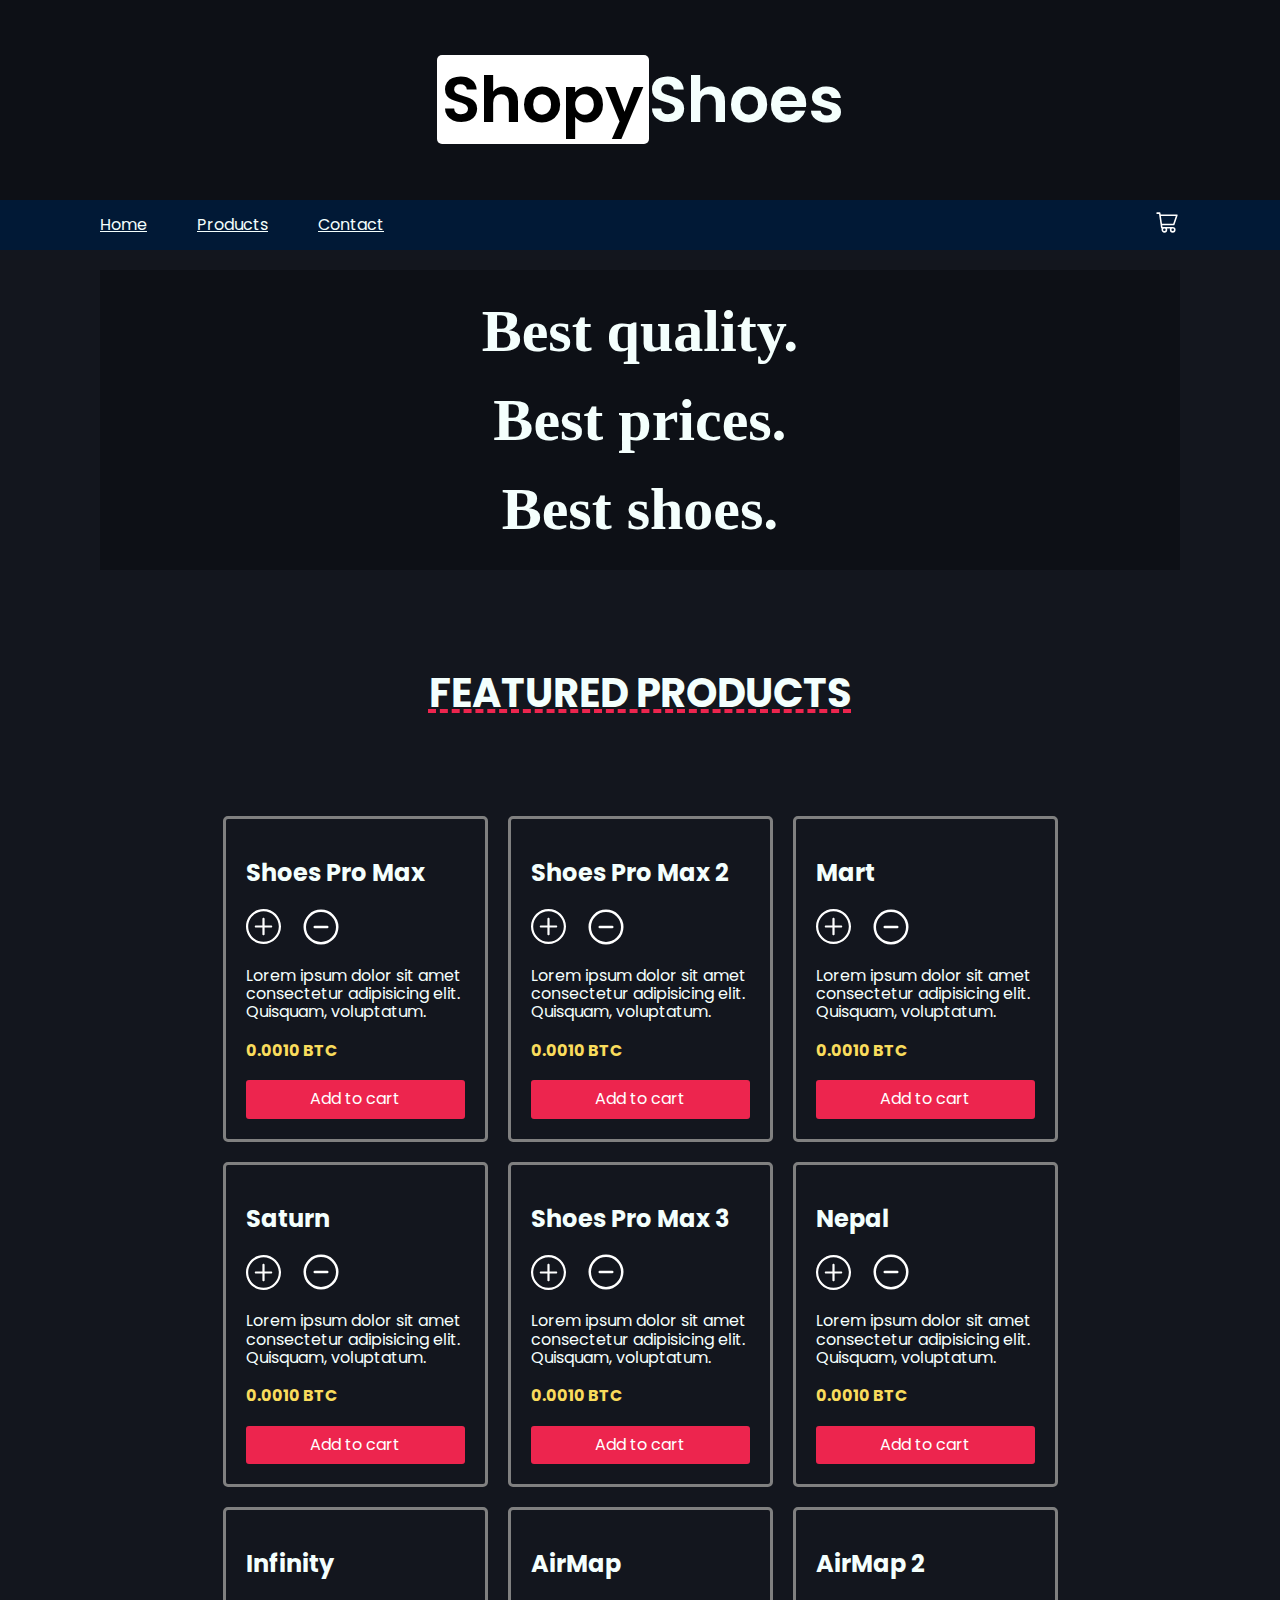
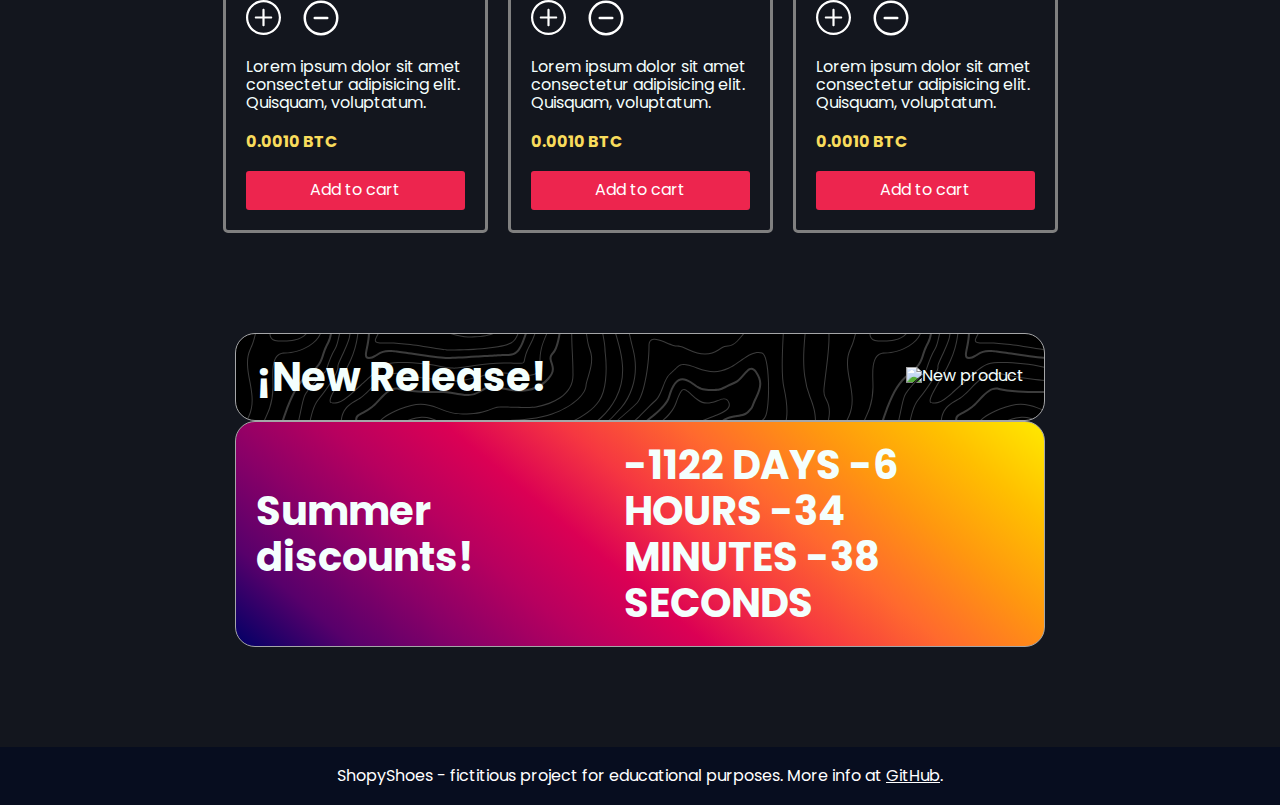
==== commit 687bd4de: "responsive" ====
--- a/index.html
+++ b/index.html
@@ -38,8 +38,8 @@
                 <h2 id="title-deck-products">Featured Products</h2>
                 <section id="deck-products">
                     <article class="product-card">
-                        <img src="https://placehold.co/200x200" alt="">
-                        <h2>Product 1</h2>
+                        <img src="https://cdn.pixabay.com/photo/2020/02/24/06/00/sports-4875286_960_720.jpg" alt="">
+                        <h2>Shoes Pro Max</h2>
                         <div class="options-cart">
                             <img class="add-circle" src="svg\plus-circle.svg" title="Add one to cart">
                             <img class="remove-circle" src="svg\remove-circle.svg" title="Remove one from cart">
@@ -49,8 +49,8 @@
                         <button class="btn-add-to-cart">Add to cart</button>
                     </article>
                     <article class="product-card">
-                        <img src="https://placehold.co/200x200" alt="">
-                        <h2>Product 2</h2>
+                        <img src="https://cdn.pixabay.com/photo/2020/02/24/06/00/sports-4875286_960_720.jpg" alt="">
+                        <h2>Shoes Pro Max 2</h2>
                         <div class="options-cart">
                             <img class="add-circle" src="svg\plus-circle.svg" title="Add one to cart">
                             <img class="remove-circle" src="svg\remove-circle.svg" title="Remove one from cart">
@@ -60,8 +60,8 @@
                         <button class="btn-add-to-cart">Add to cart</button>
                     </article>
                     <article class="product-card">
-                        <img src="https://placehold.co/200x200" alt="">
-                        <h2>Product 3</h2>
+                        <img src="https://cdn.pixabay.com/photo/2020/02/24/06/00/sports-4875286_960_720.jpg" alt="">
+                        <h2>Mart</h2>
                         <div class="options-cart">
                             <img class="add-circle" src="svg\plus-circle.svg" title="Add one to cart">
                             <img class="remove-circle" src="svg\remove-circle.svg" title="Remove one from cart">
@@ -71,8 +71,8 @@
                         <button class="btn-add-to-cart">Add to cart</button>
                     </article>
                     <article class="product-card">
-                        <img src="https://placehold.co/200x200" alt="">
-                        <h2>Product 4</h2>
+                        <img src="https://cdn.pixabay.com/photo/2020/02/24/06/00/sports-4875286_960_720.jpg" alt="">
+                        <h2>Saturn</h2>
                         <div class="options-cart">
                             <img class="add-circle" src="svg\plus-circle.svg" title="Add one to cart">
                             <img class="remove-circle" src="svg\remove-circle.svg" title="Remove one from cart">
@@ -82,8 +82,8 @@
                         <button class="btn-add-to-cart">Add to cart</button>
                     </article>
                     <article class="product-card">
-                        <img src="https://placehold.co/200x200" alt="">
-                        <h2>Product 5</h2>
+                        <img src="https://cdn.pixabay.com/photo/2020/02/24/06/00/sports-4875286_960_720.jpg" alt="">
+                        <h2>Shoes Pro Max 3</h2>
                         <div class="options-cart">
                             <img class="add-circle" src="svg\plus-circle.svg" title="Add one to cart">
                             <img class="remove-circle" src="svg\remove-circle.svg" title="Remove one from cart">
@@ -93,8 +93,8 @@
                         <button class="btn-add-to-cart">Add to cart</button>
                     </article>
                     <article class="product-card">
-                        <img src="https://placehold.co/200x200" alt="">
-                        <h2>Product 6</h2>
+                        <img src="https://cdn.pixabay.com/photo/2020/02/24/06/00/sports-4875286_960_720.jpg" alt="">
+                        <h2>Nepal</h2>
                         <div class="options-cart">
                             <img class="add-circle" src="svg\plus-circle.svg" title="Add one to cart">
                             <img class="remove-circle" src="svg\remove-circle.svg" title="Remove one from cart">
@@ -104,8 +104,8 @@
                         <button class="btn-add-to-cart">Add to cart</button>
                     </article>
                     <article class="product-card">
-                        <img src="https://placehold.co/200x200" alt="">
-                        <h2>Product 7</h2>
+                        <img src="https://cdn.pixabay.com/photo/2020/02/24/06/00/sports-4875286_960_720.jpg" alt="">
+                        <h2>Infinity</h2>
                         <div class="options-cart">
                             <img class="add-circle" src="svg\plus-circle.svg" title="Add one to cart">
                             <img class="remove-circle" src="svg\remove-circle.svg" title="Remove one from cart">
@@ -115,8 +115,8 @@
                         <button class="btn-add-to-cart">Add to cart</button>
                     </article>
                     <article class="product-card">
-                        <img src="https://placehold.co/200x200" alt="">
-                        <h2>Product 8</h2>
+                        <img src="https://cdn.pixabay.com/photo/2020/02/24/06/00/sports-4875286_960_720.jpg" alt="">
+                        <h2>AirMap</h2>
                         <div class="options-cart">
                             <img class="add-circle" src="svg\plus-circle.svg" title="Add one to cart">
                             <img class="remove-circle" src="svg\remove-circle.svg" title="Remove one from cart">
@@ -126,19 +126,8 @@
                         <button class="btn-add-to-cart">Add to cart</button>
                     </article>
                     <article class="product-card">
-                        <img src="https://placehold.co/200x200" alt="">
-                        <h2>Product 9</h2>
-                        <div class="options-cart">
-                            <img class="add-circle" src="svg\plus-circle.svg" title="Add one to cart">
-                            <img class="remove-circle" src="svg\remove-circle.svg" title="Remove one from cart">
-                        </div>
-                        <p>Lorem ipsum dolor sit amet consectetur adipisicing elit. Quisquam, voluptatum.</p>
-                        <p class="product-price">0.0010 BTC</p>
-                        <button class="btn-add-to-cart">Add to cart</button>
-                    </article>
-                    <article class="product-card">
-                        <img src="https://placehold.co/200x200" alt="">
-                        <h2>Product 10</h2>
+                        <img src="https://cdn.pixabay.com/photo/2020/02/24/06/00/sports-4875286_960_720.jpg" alt="">
+                        <h2>AirMap 2</h2>
                         <div class="options-cart">
                             <img class="add-circle" src="svg\plus-circle.svg" title="Add one to cart">
                             <img class="remove-circle" src="svg\remove-circle.svg" title="Remove one from cart">
@@ -151,7 +140,7 @@
                 <div id="new-product-banner" class="banner">
                     <h2>¡New Release!</h2>
                     <div>
-                        <img src="https://placehold.co/200x200" alt="">
+                        <img src="https://placehold.co/200x200" title="New product">
                     </div>
                 </div>
                 <div id="discount-banner" class="banner">
@@ -175,5 +164,6 @@
         </footer>
 
         <script src="js\main.js"></script>
+        <script src="js\products.js"></script>
     </body>
 </html>--- a/styles/style.css
+++ b/styles/style.css
@@ -97,6 +97,7 @@
 
 #main-banner {
     width: 100%;
+    min-width: 400px;
     height: 300px;
     background: #0D1016;
     display: flex;
@@ -116,8 +117,7 @@
     margin: 0 auto;
     border: 1px solid #a5a6a8;
     width: 75%;
-    height: 300px;
-    padding: 100px;
+    padding: 20px;
     border-radius: 20px;
     display: flex;
     align-items: center;
@@ -158,9 +158,7 @@
 #new-product-banner {
     margin: 0 auto;
     border: 1px solid #a5a6a8;
-    width: 75%;
-    height: 300px;
-    padding: 100px;
+
     background-color: #000000;
     background-image: url("data:image/svg+xml,%3Csvg xmlns='http://www.w3.org/2000/svg' width='600' height='600' viewBox='0 0 600 600'%3E%3Cpath fill='%23959595' fill-opacity='0.4' d='M600 325.1v-1.17c-6.5 3.83-13.06 7.64-14.68 8.64-10.6 6.56-18.57 12.56-24.68 19.09-5.58 5.95-12.44 10.06-22.42 14.15-1.45.6-2.96 1.2-4.83 1.9l-4.75 1.82c-9.78 3.75-14.8 6.27-18.98 10.1-4.23 3.88-9.65 6.6-16.77 8.84-1.95.6-3.99 1.17-6.47 1.8l-6.14 1.53c-5.29 1.35-8.3 2.37-10.54 3.78-3.08 1.92-6.63 3.26-12.74 5.03a384.1 384.1 0 0 1-4.82 1.36c-2.04.58-3.6 1.04-5.17 1.52a110.03 110.03 0 0 0-11.2 4.05c-2.7 1.15-5.5 3.93-8.78 8.4a157.68 157.68 0 0 0-6.15 9.2c-5.75 9.07-7.58 11.74-10.24 14.51a50.97 50.97 0 0 1-4.6 4.22c-2.33 1.9-10.39 7.54-11.81 8.74a14.68 14.68 0 0 0-3.67 4.15c-1.24 2.3-1.9 4.57-2.78 8.87-2.17 10.61-3.52 14.81-8.2 22.1-4.07 6.33-6.8 9.88-9.83 12.99-.47.48-.95.96-1.5 1.48l-3.75 3.56c-1.67 1.6-3.18 3.12-4.86 4.9a42.44 42.44 0 0 0-9.89 16.94c-2.5 8.13-2.72 15.47-1.76 27.22.47 5.82.51 6.36.51 8.18 0 10.51.12 17.53.63 25.78.24 4.05.56 7.8.97 11.22h.9c-1.13-9.58-1.5-21.83-1.5-37 0-1.86-.04-2.4-.52-8.26-.94-11.63-.72-18.87 1.73-26.85a41.44 41.44 0 0 1 9.65-16.55c1.67-1.76 3.18-3.27 4.83-4.85.63-.6 3.13-2.96 3.75-3.57a71.6 71.6 0 0 0 1.52-1.5c3.09-3.16 5.86-6.76 9.96-13.15 4.77-7.42 6.15-11.71 8.34-22.44.86-4.21 1.5-6.4 2.68-8.6.68-1.25 1.79-2.48 3.43-3.86 1.38-1.15 9.43-6.8 11.8-8.72 1.71-1.4 3.26-2.81 4.7-4.3 2.72-2.85 4.56-5.54 10.36-14.67a156.9 156.9 0 0 1 6.1-9.15c3.2-4.33 5.9-7.01 8.37-8.07 3.5-1.5 7.06-2.77 11.1-4.02a233.84 233.84 0 0 1 7.6-2.2l2.38-.67c6.19-1.79 9.81-3.16 12.98-5.15 2.14-1.33 5.08-2.33 10.27-3.65l6.14-1.53c2.5-.63 4.55-1.2 6.52-1.82 7.24-2.27 12.79-5.06 17.15-9.05 4.05-3.72 9-6.2 18.66-9.9l4.75-1.82c1.87-.72 3.39-1.31 4.85-1.91 10.1-4.15 17.07-8.32 22.76-14.4 6.05-6.45 13.95-12.4 24.49-18.92 1.56-.96 7.82-4.6 14.15-8.33v-64.58c-4 8.15-8.52 14.85-12.7 17.9-2.51 1.82-5.38 4.02-9.04 6.92a1063.87 1063.87 0 0 0-6.23 4.98l-1.27 1.02a2309.25 2309.25 0 0 1-4.87 3.9c-7.55 6-12.9 10.05-17.61 13.19-3.1 2.06-3.86 2.78-8.06 7.13-5.84 6.07-11.72 8.62-29.15 10.95-11.3 1.5-20.04 4.91-30.75 11.07-1.65.94-7.27 4.27-6.97 4.1-2.7 1.58-4.69 2.69-6.64 3.66-5.63 2.8-10.47 4.17-15.71 4.17-17.13 0-41.44 11.51-51.63 22.83-12.05 13.4-31.42 27.7-45.25 31.16-7.4 1.85-11.85 7.05-14.04 14.69-1.26 4.4-1.58 8.28-1.58 13.82 0 .82.01.98.24 3.63.45 5.18.35 8.72-.77 13.26-1.53 6.2-4.89 12.6-10.59 19.43-13.87 16.65-22.88 46.58-22.88 71.68 0 2.39.02 4.26.06 8.75.12 10.8.1 15.8-.22 21.95-.56 11.18-2.09 20.73-5 29.3h-1.05c2.94-8.56 4.49-18.12 5.05-29.35.31-6.13.34-11.1.22-21.9-.04-4.48-.06-6.36-.06-8.75 0-25.32 9.07-55.47 23.12-72.32 5.6-6.72 8.88-12.99 10.38-19.03 1.09-4.4 1.18-7.85.74-12.93-.23-2.7-.24-2.86-.24-3.72 0-5.62.32-9.57 1.62-14.1 2.28-7.95 6.97-13.44 14.76-15.39 13.6-3.4 32.82-17.59 44.75-30.84C409 360.14 433.58 348.5 451 348.5c5.07 0 9.77-1.33 15.26-4.07 1.93-.96 3.9-2.05 6.58-3.62-.3.18 5.33-3.16 6.98-4.11 10.82-6.21 19.66-9.67 31.11-11.2 17.23-2.3 22.9-4.75 28.57-10.64 4.25-4.41 5.04-5.16 8.22-7.28 4.68-3.11 10.01-7.14 17.55-13.14a1113.33 1113.33 0 0 0 4.86-3.89l1.28-1.02a4668.54 4668.54 0 0 1 6.23-4.98c3.67-2.9 6.55-5.12 9.07-6.95 4.37-3.19 9.16-10.56 13.29-19.4v66.9zm0-116.23c-.62.01-1.27.06-1.95.13-6.13.63-13.83 3.45-21.83 7.45-3.64 1.82-8.46 2.67-14.17 2.71-4.7.04-9.72-.47-14.73-1.33-1.7-.3-3.26-.61-4.67-.93a31.55 31.55 0 0 0-3.55-.57 273.4 273.4 0 0 0-16.66-.88c-10.42-.16-17.2.74-17.97 2.73-.38.97.6 2.55 3.03 4.87 1.01.97 2.22 2.03 4.04 3.55a1746.07 1746.07 0 0 0 4.79 4.02c1.39 1.2 3.1 1.92 5.5 2.5.7.16.86.2 2.64.54 3.53.7 5.03 1.25 6.15 2.63 1.41 1.76 1.4 4.54-.15 8.88-2.44 6.83-5.72 10.05-10.19 10.33-3.63.23-7.6-1.29-14.52-5.06-4.53-2.47-6.82-7.3-8.32-15.26-.17-.87-.32-1.78-.5-2.86l-.43-2.76c-1.05-6.58-1.9-9.2-3.73-10.11-.81-.4-1.59-.74-2.36-1-2.27-.77-4.6-1.02-8.1-.92-2.29.07-14.7 1-13.77.93-20.55 1.37-28.8 5.05-37.09 14.99a133.07 133.07 0 0 0-4.25 5.44l-2.3 3.09-2.51 3.32c-4.1 5.36-7.06 8.48-10.39 11.12-.65.52-1.33 1.04-2.13 1.62l-4.11 2.94a106.8 106.8 0 0 0-5.16 3.99c-4.55 3.74-9.74 8.6-16.25 15.38-8.25 8.58-11.78 13.54-11.7 15.95.07 1.65 1.64 2.11 6.79 2.38 1.61.09 2.15.12 2.98.2 2.95.24 5.09.73 6.81 1.68 7.48 4.15 11.63 7.26 13.95 11.58 3.3 6.15.8 12.88-8.89 20.26-8.28 6.3-11.1 10.37-11.31 14.96-.06 1.17 0 1.93.26 4.43.69 6.47.25 10.65-2.8 17.42a44.23 44.23 0 0 1-4.16 7.53c-2.82 3.97-5.47 5.74-10.6 7.69-.43.16-3.34 1.23-4.27 1.59-1.8.68-3.38 1.36-5.01 2.14-4.18 2-8.4 4.6-13.1 8.24-8.44 6.51-13.23 14.56-15.98 25.06-1.1 4.2-1.55 6.81-2.8 15.21-1.26 8.6-2.17 12.64-4.08 16.55-2.1 4.28-11.93 26.59-12.97 28.88a382.7 382.7 0 0 1-6.37 13.41c-4.07 8.11-7.61 14.07-10.73 17.81-5.38 6.46-8.98 14.37-13.77 28.42a810.14 810.14 0 0 0-1.89 5.6c-1.8 5.35-2.96 8.6-4.26 11.85-6.13 15.32-25.43 26.31-46.46 26.31-11.2 0-20.58-2.74-31.02-8.55-5.6-3.13-4.55-2.42-22.26-14.54-14.33-9.8-17.7-10.73-20.47-6.9-.37.5-1.81 2.74-1.83 2.77a52.24 52.24 0 0 1-4.94 5.9c-.73.79-5.52 5.87-6.97 7.45-2.38 2.6-4.3 4.81-5.98 6.93a45.6 45.6 0 0 0-5.08 7.66c-1.29 2.57-1.9 5.25-2.66 10.6a997.6 997.6 0 0 1-.46 3.18h-1l.47-3.32c.77-5.45 1.4-8.2 2.75-10.9a46.54 46.54 0 0 1 5.2-7.84c1.7-2.14 3.63-4.38 6.03-6.98 1.45-1.59 6.24-6.68 6.96-7.46a51.58 51.58 0 0 0 4.84-5.78s1.47-2.26 1.86-2.8c3.25-4.5 7.08-3.44 21.84 6.67 17.67 12.08 16.62 11.38 22.19 14.48 10.3 5.73 19.5 8.43 30.53 8.43 20.65 0 39.57-10.77 45.54-25.69a219.7 219.7 0 0 0 4.24-11.8 6752.32 6752.32 0 0 0 1.88-5.6c4.83-14.16 8.47-22.14 13.96-28.73 3.05-3.66 6.56-9.57 10.6-17.61 1.97-3.93 4.04-8.31 6.35-13.38 1.03-2.28 10.88-24.61 12.98-28.91 1.85-3.79 2.75-7.76 4-16.25 1.24-8.44 1.7-11.07 2.81-15.32 2.8-10.7 7.71-18.94 16.33-25.6a73.18 73.18 0 0 1 13.29-8.35c1.66-.8 3.27-1.48 5.08-2.18.94-.36 3.86-1.43 4.28-1.59 4.95-1.88 7.44-3.55 10.14-7.33 1.35-1.9 2.68-4.3 4.06-7.37 2.97-6.58 3.39-10.59 2.72-16.9a27.13 27.13 0 0 1-.27-4.58c.22-4.94 3.21-9.24 11.7-15.7 9.33-7.11 11.66-13.34 8.62-19-2.2-4.09-6.25-7.12-13.55-11.17-1.57-.88-3.6-1.33-6.42-1.57-.8-.07-1.34-.1-2.95-.19-5.77-.3-7.63-.85-7.72-3.34-.1-2.81 3.5-7.87 11.97-16.69 6.53-6.8 11.75-11.69 16.33-15.45 1.79-1.47 3.42-2.72 5.2-4.03l4.12-2.94c.79-.58 1.46-1.08 2.1-1.59 3.26-2.6 6.16-5.65 10.21-10.94a383.2 383.2 0 0 0 2.5-3.32l2.31-3.09c1.8-2.39 3.04-4 4.29-5.48 8.47-10.17 16.98-13.96 37.27-15.3-.44.02 12-.9 14.32-.98 3.62-.1 6.05.16 8.46.98.8.27 1.62.62 2.47 1.04 2.27 1.14 3.17 3.87 4.27 10.85l.44 2.76c.17 1.07.33 1.97.5 2.83 1.44 7.69 3.62 12.29 7.8 14.57 6.76 3.68 10.6 5.15 13.99 4.94 4-.25 6.99-3.17 9.3-9.67 1.45-4.04 1.46-6.49.32-7.92-.9-1.12-2.28-1.62-5.57-2.27a55.8 55.8 0 0 1-2.67-.55c-2.54-.6-4.39-1.4-5.93-2.71a252.63 252.63 0 0 0-4.78-4.01 84.35 84.35 0 0 1-4.08-3.6c-2.73-2.6-3.86-4.43-3.28-5.95 1.02-2.64 7.82-3.54 18.93-3.37a230.56 230.56 0 0 1 16.73.88c2.76.39 3.2.49 3.68.6 1.4.3 2.95.62 4.62.91a82.9 82.9 0 0 0 14.56 1.32c5.56-.04 10.24-.86 13.73-2.6 8.1-4.05 15.89-6.9 22.17-7.56.7-.07 1.4-.11 2.05-.13v1zm0-100.94v1.5c-8.62 16.05-17.27 29.55-23.65 35.92-3.19 3.2-7.62 4.9-13.54 5.56-4.45.48-8.28.4-19.18-.2-9.91-.55-15.32-.44-20.52.78a84.05 84.05 0 0 1-15 2.11l-2.25.14c-12.49.75-19.37 1.78-32.72 5.74-4.5 1.33-9.27 2.49-14.3 3.48a246.27 246.27 0 0 1-32.6 3.97c-7.56.45-13.21.57-20.24.57-5.4 0-11.9 1.61-18 5.18-8.3 4.87-15.06 12.87-19.53 24.5a68.57 68.57 0 0 1-4.56 9.8c-3.6 6.2-6.92 8.99-13.38 12.18l-4.03 1.96a64.48 64.48 0 0 0-15.16 10.25c-8.2 7.33-13.72 16.63-22.54 35.6l-2.08 4.49c-7.3 15.7-11.5 23.3-17.35 29.87-7.7 8.66-20.25 14.42-40.31 20.08-4.37 1.23-19.04 5.08-19.24 5.13-6.92 1.87-11.68 3.34-15.63 4.92-10.55 4.22-18.71 10.52-36.38 26.52l-1.7 1.54c-8.58 7.76-13.41 11.9-18.81 15.88-3.95 2.9-8 5.67-12.97 8.91-2.06 1.34-10.3 6.6-12.33 7.94-11.52 7.5-18.53 13.04-24.62 20.08a62.01 62.01 0 0 0-6.44 8.85c-4.13 6.91-6.27 13.15-9.2 25.11l-1.54 6.26c-.6 2.45-1.15 4.54-1.72 6.58-2.97 10.7-6.9 17.36-14.78 26.91L69.6 491a148.51 148.51 0 0 0-4.19 5.3 23.9 23.9 0 0 0-3.44 6.28c-1.16 3.23-1.52 5.9-1.87 11.94-.58 10.05-1.42 15.04-4.63 22.67-1.57 3.72-5.66 14.02-6.41 15.8a73.46 73.46 0 0 1-3.57 7.4c-2.88 5.14-6.71 10.12-13.12 16.95-5.96 6.36-8.87 10.9-10.61 16a56.88 56.88 0 0 0-1.38 4.82l-.46 1.84h-1.03l.52-2.08c.52-2.09.92-3.49 1.4-4.9 1.8-5.25 4.78-9.9 10.84-16.36 6.35-6.78 10.13-11.7 12.97-16.77a72.5 72.5 0 0 0 3.52-7.29c.75-1.76 4.84-12.06 6.4-15.8 3.17-7.5 3.99-12.4 4.56-22.33.35-6.14.72-8.88 1.93-12.23a24.9 24.9 0 0 1 3.58-6.54c1.27-1.7 2.6-3.37 4.22-5.34l4.11-4.95c7.8-9.46 11.66-16 14.59-26.54.56-2.04 1.1-4.12 1.71-6.56l1.53-6.26c2.96-12.04 5.13-18.36 9.32-25.39 1.84-3.08 4-6.05 6.54-8.99 6.17-7.12 13.24-12.7 24.83-20.26 2.05-1.33 10.28-6.6 12.33-7.94 4.96-3.22 9-5.98 12.92-8.87 5.37-3.95 10.19-8.08 18.74-15.82l1.7-1.54c17.76-16.09 25.98-22.43 36.67-26.7 4-1.6 8.8-3.09 15.75-4.96.21-.06 14.87-3.9 19.22-5.13 19.9-5.61 32.32-11.31 39.85-19.78 5.76-6.48 9.93-14.02 17.18-29.64l2.09-4.5c8.87-19.07 14.44-28.46 22.77-35.9a65.48 65.48 0 0 1 15.38-10.4l4.04-1.97c6.3-3.1 9.47-5.77 12.96-11.77a67.6 67.6 0 0 0 4.48-9.67c4.56-11.84 11.47-20.02 19.97-25 6.25-3.66 12.93-5.32 18.5-5.32 7.01 0 12.65-.12 20.17-.57a245.3 245.3 0 0 0 32.47-3.96c5-.98 9.75-2.13 14.22-3.45 13.43-3.98 20.38-5.02 32.94-5.78l2.24-.14c5.76-.37 9.8-.9 14.85-2.09 5.31-1.25 10.79-1.35 22.6-.7 9.04.5 12.84.58 17.21.1 5.71-.62 9.94-2.26 12.95-5.26 6.44-6.45 15.3-20.37 24.35-36.72zm0 450.21c-1.28-4.6-2.2-10.55-3.33-20.25l-.24-2.04-.23-2.03c-1.82-15.7-3.07-21.98-5.55-24.47-2.46-2.46-3.04-5.03-2.52-8.64.1-.6.18-1.1.39-2.15.69-3.54.77-5.04.08-6.84-.91-2.38-3.31-4.41-7.79-6.26-5.08-2.09-6.52-4.84-4.89-8.44.66-1.45 1.79-3.02 3.52-5.01 1.04-1.2 5.48-5.96 5.08-5.53 6.15-6.7 8.98-11.34 8.98-16.48a15.2 15.2 0 0 1 6.5-12.89v1.26a14.17 14.17 0 0 0-5.5 11.63c0 5.47-2.93 10.29-9.24 17.16.38-.42-4.04 4.33-5.07 5.5-1.67 1.93-2.75 3.43-3.36 4.77-1.37 3.04-.23 5.22 4.36 7.1 4.71 1.95 7.32 4.16 8.34 6.83.78 2.04.7 3.67-.03 7.4-.2 1.03-.3 1.51-.38 2.09-.48 3.33.03 5.59 2.23 7.8 2.74 2.74 3.98 8.96 5.84 25.06l.24 2.03.23 2.04c.82 7.01 1.53 12.06 2.34 16.03v4.33zm0-62.16c-1.4-3.13-4.43-9.9-4.95-11.17-1.02-2.53-1.25-3.8-.91-5.18.2-.84 2.05-4.68 2.32-5.33a70.79 70.79 0 0 0 3.54-11.2v3.99a62.82 62.82 0 0 1-2.62 7.6c-.31.75-2.09 4.46-2.27 5.18-.28 1.12-.08 2.22.87 4.57.41 1.02 2.5 5.7 4.02 9.09v2.45zm0-85.09c-1.65 1.66-3.66 2.9-6.4 4.13-.25.1-13.97 5.47-20.4 8.43-9.35 4.32-16.7 5.9-23.03 5.25-5.08-.53-9.02-2.25-14.77-5.92l-3.2-2.07a77.4 77.4 0 0 0-5.44-3.27c-4.05-2.18-3.25-5.8 1.47-10.47 3.71-3.68 9.6-7.93 18.73-13.8l4.46-2.82c17.95-11.33 18.22-11.5 22.27-14.74 11.25-9 19.69-14.02 26.31-15.1v1.02c-6.37 1.1-14.62 6-25.69 14.86-4.1 3.28-4.34 3.44-22.36 14.8a652.4 652.4 0 0 0-4.45 2.83c-9.07 5.83-14.92 10.05-18.57 13.66-4.31 4.28-4.95 7.13-1.7 8.88 1.7.91 3.29 1.88 5.5 3.3l3.2 2.08c5.64 3.59 9.45 5.25 14.34 5.76 6.13.64 13.32-.9 22.52-5.15 6.46-2.98 20.18-8.35 20.4-8.44 3.04-1.37 5.1-2.71 6.81-4.69v1.47zm0-41.37v1c-6.56.26-12.11 3.13-19.71 9.08l-4.63 3.68a51.87 51.87 0 0 1-4.4 3.14c-.82.52-5.51 3.33-6.22 3.76-3.31 2-6.15 3.8-8.87 5.6a112.61 112.61 0 0 0-8.16 5.92c-4.61 3.72-7.4 6.9-7.97 9.35-.63 2.67 1.48 4.53 7.05 5.46 10.7 1.78 20.92-.05 30.45-4.65a61.96 61.96 0 0 0 17.1-12.2 41.8 41.8 0 0 0 5.36-7.42v1.92a38.94 38.94 0 0 1-4.64 6.19 62.95 62.95 0 0 1-17.39 12.41c-9.7 4.68-20.13 6.55-31.05 4.73-6.06-1-8.65-3.29-7.85-6.67.64-2.74 3.53-6.05 8.31-9.9 2.35-1.9 5.1-3.88 8.24-5.97 2.73-1.82 5.58-3.61 8.9-5.62.72-.44 5.4-3.24 6.22-3.75 1.26-.8 2.6-1.76 4.3-3.09.8-.62 3.9-3.1 4.63-3.67 7.77-6.1 13.49-9.04 20.33-9.3zm0-154.6v1c-1.75-.24-4.3.23-7.82 1.55-10.01 3.75-13.8 5.07-19.15 6.76-1.78.56-2.63.83-3.87 1.24-1.48.5-3.16.76-6.74 1.16a1550.34 1550.34 0 0 0-2.64.3c-7.8.94-11.28 2.47-11.28 6.07 0 4.45 2.89 13.18 7.96 25.81a57.34 57.34 0 0 1 2.33 7.6 258.32 258.32 0 0 1 .84 3.46c1.86 7.62 3.17 10.71 5.56 11.67 2.21.88 4.7.6 7.47-.72 3.48-1.69 7.22-4.94 11.2-9.47 1.52-1.7 2.97-3.49 4.59-5.57l3.16-4.1c2.59-3.23 6.07-12.21 8.39-20.23v3.45c-2.29 7.2-5.27 14.5-7.61 17.41-.44.55-2.67 3.46-3.15 4.09-1.63 2.1-3.1 3.9-4.62 5.62-4.08 4.61-7.9 7.94-11.53 9.7-2.99 1.44-5.77 1.75-8.28.74-2.84-1.13-4.2-4.34-6.15-12.35a2097.48 2097.48 0 0 1-.84-3.46c-.8-3.2-1.47-5.45-2.28-7.46-5.14-12.8-8.04-21.55-8.04-26.19 0-4.37 3.84-6.06 12.16-7.07a160.9 160.9 0 0 1 2.65-.3c3.5-.39 5.15-.64 6.53-1.1 1.26-.42 2.1-.7 3.88-1.26 5.34-1.68 9.11-3 19.1-6.74 3.53-1.32 6.22-1.84 8.18-1.61zM0 292c10.13-11.31 18.13-23.2 23.07-35.39 3.3-8.14 6.09-16.12 10.81-30.55l1.59-4.84c6.53-19.94 10.11-29.82 14.77-39.56 6.07-12.72 12.55-21.18 20.27-25.54 6.66-3.76 10.2-7.86 12.22-13.15a46.6 46.6 0 0 0 1.86-6.58c1.23-5.2 2.05-7.59 3.93-10.36 2.45-3.62 6.27-6.53 12.1-8.96 15.78-6.58 16.73-7.04 18.05-9.01.65-.98.83-2.15.74-4.51-.03-.73-.23-3.82-.24-4A93.8 93.8 0 0 1 119 94c0-10.04.18-11.37 2.37-13.15.52-.42 1.13-.8 2.07-1.3.27-.14 2.18-1.12 2.84-1.48a68.4 68.4 0 0 0 9.12-5.87c2.06-1.54 2.64-2.14 8.01-7.93 3.78-4.09 6.21-6.36 8.96-8.12 3.64-2.33 7.2-3.12 10.9-2.11 4.4 1.2 10.81 2 18.78 2.46 6.9.4 12.9.5 21.95.5 4.87 0 8.97.47 15.4 1.57 7.77 1.33 9.3 1.54 12.38 1.54 4.05 0 7.43-.88 10.68-2.95 5.06-3.22 8.11-4.67 11.2-5.2 3.62-.64 4.77-.46 16.55 2.06 17.26 3.7 30.85 1.36 41.06-9.7 5.1-5.53 5.48-8.9 3.48-14.8-.83-2.42-1.03-3.1-1.17-4.3-.29-2.52.5-4.71 2.71-6.93 2.65-2.65 4.72-9.17 6.22-18.29h2.03c-1.56 9.71-3.77 16.65-6.83 19.7-1.79 1.8-2.36 3.39-2.14 5.28.11 1 .3 1.63 1.07 3.9 2.22 6.53 1.76 10.66-3.9 16.8-10.77 11.66-25.07 14.13-42.95 10.3-11.42-2.45-12.55-2.62-15.78-2.06-2.77.48-5.62 1.84-10.47 4.92a20.93 20.93 0 0 1-11.76 3.27c-3.25 0-4.81-.22-12.73-1.57C212.74 59.46 208.73 59 204 59c-9.1 0-15.11-.1-22.07-.5-8.09-.47-14.62-1.29-19.2-2.54-5.62-1.53-10.17 1.38-17.85 9.66-5.5 5.94-6.08 6.53-8.28 8.18a70.38 70.38 0 0 1-9.38 6.03c-.68.37-2.58 1.35-2.84 1.49-.84.44-1.35.76-1.75 1.08C121.16 83.6 121 84.8 121 94c0 1.85.06 3.54.17 5.44 0 .17.2 3.28.24 4.03.1 2.75-.13 4.29-1.08 5.71-1.67 2.5-2.27 2.8-18.95 9.74-5.48 2.29-8.99 4.96-11.2 8.24-1.71 2.51-2.47 4.73-3.64 9.7-.83 3.5-1.21 4.92-1.94 6.83-2.18 5.73-6.05 10.19-13.1 14.18-7.3 4.12-13.55 12.28-19.46 24.66-4.6 9.64-8.17 19.46-14.67 39.32l-1.58 4.84c-4.75 14.47-7.54 22.48-10.86 30.69-5.28 13.01-13.95 25.65-24.93 37.6v-2.97zm0 78v-.5l1-.01c6.32 0 7.47 5.2 4.6 13.36a60.36 60.36 0 0 1-5.6 11.3v-1.92a57.76 57.76 0 0 0 4.65-9.72c2.69-7.6 1.71-12.02-3.65-12.02-.34 0-.67 0-1 .02v-46.59a340.96 340.96 0 0 0 13.71-8.34c13.66-9.46 29.79-37.6 29.79-53.59 0-18.1 21.57-72.64 32.23-79.42 12.71-8.09 32.24-27.96 35.8-37.75 1.93-5.3 5.5-7.27 14.42-9.37 6.15-1.44 8.64-2.42 10.67-4.79 1.5-1.74 2.72-4.79 4.33-10.3.23-.78 1.9-6.68 2.43-8.46 3.62-12.08 7.3-18.49 13.47-20.39 2.5-.76 3.03-.98 9.74-3.7 7.49-3.03 11.97-4.43 17.12-4.92 6.75-.65 13.13.75 19.55 4.67 5.43 3.32 12.19 4.72 20.17 4.56 6.03-.12 12.2-1.07 19.83-2.8 1.82-.4 7.38-1.74 8.26-1.94 2.69-.6 4.34-.89 5.48-.89 4.97 0 8.93-.05 14.2-.27 7.9-.32 15.56-.92 22.75-1.88 8.5-1.14 15.9-2.73 21.88-4.82 18.9-6.62 32.64-18.3 33.67-27.59.29-2.56.4-2.96 2.79-11.11 2.33-7.95 3.21-12.93 2.72-18.23-.2-2.24-.69-4.38-1.48-6.42-1.5-3.92-2.63-9.4-3.43-16.18h.9c.77 6.47 1.89 11.72 3.47 15.82a24.93 24.93 0 0 1 1.54 6.69c.5 5.46-.4 10.54-2.77 18.6-2.36 8.06-2.47 8.47-2.74 10.95-1.09 9.75-15.1 21.68-34.33 28.41-6.06 2.12-13.52 3.72-22.09 4.87-7.22.96-14.92 1.57-22.83 1.89-5.3.21-9.27.27-14.25.27-1.04 0-2.64.27-5.26.87-.87.2-6.43 1.53-8.26 1.94-7.68 1.73-13.92 2.7-20.03 2.82-8.15.17-15.1-1.27-20.71-4.7-6.23-3.81-12.4-5.16-18.93-4.54-5.04.48-9.44 1.86-16.84 4.86-6.75 2.74-7.29 2.95-9.82 3.73-5.73 1.76-9.28 7.96-12.81 19.72-.53 1.77-2.2 7.66-2.43 8.46-1.66 5.65-2.91 8.78-4.53 10.67-2.22 2.58-4.84 3.62-12.01 5.3-7.8 1.83-11.13 3.66-12.9 8.54-3.65 10.04-23.32 30.06-36.2 38.25C65.94 190 44.5 244.2 44.5 262c0 16.34-16.3 44.78-30.22 54.41-2.14 1.48-8.24 5.12-14.28 8.68v-1.16 46.09zm0-173.7v-1.11c7.42-3.82 14.55-10.23 21.84-18.98 3.8-4.56 14.21-18.78 15.79-20.55 1.8-2.04 4.06-3.96 7.42-6.45 1.08-.8 4.92-3.57 5.49-3.99 9.36-6.85 14-11.96 15.98-19.36.8-2.98 1.54-6.78 2.46-12.3.23-1.44 2-12.46 2.56-15.79 2.87-16.77 5.73-26.79 10.07-32.1C92.46 52.43 101.5 38.13 101.5 33c0-2.54.34-3.35 6.05-15.71.68-1.49 1.25-2.74 1.77-3.93 2.5-5.75 3.9-10.04 4.14-13.36h1c-.23 3.48-1.66 7.87-4.23 13.76-.52 1.2-1.09 2.45-1.78 3.95-5.54 12.01-5.95 12.99-5.95 15.29 0 5.47-9.09 19.84-20.11 33.31-4.2 5.12-7.03 15.06-9.86 31.64-.57 3.33-2.33 14.33-2.57 15.78-.92 5.56-1.67 9.38-2.48 12.4-2.05 7.68-6.82 12.93-16.35 19.91l-5.49 3.98c-3.3 2.45-5.51 4.34-7.27 6.31-1.53 1.73-11.94 15.93-15.76 20.53-7.52 9.02-14.88 15.6-22.61 19.46zm0 361.83v-4.33c.48 2.36 1 4.35 1.6 6.15 2 6.03 4.6 8.26 8.19 6.59C28.76 557.69 43.5 542.4 43.5 527c0-16.2 6.37-31.99 17.1-46.3 1.88-2.5 3.66-4.4 5.53-6 .73-.62 1.45-1.18 2.3-1.8l2-1.43c3.68-2.68 5.32-5.28 7.08-12.59.75-3.07 1.38-5.02 4.2-13.26l.63-1.88c3.24-9.58 4.56-14.97 4.17-18.65-.48-4.43-3.8-5.23-11.3-1.64a81.12 81.12 0 0 1-9.15 3.7c-13.89 4.67-26.96 5.8-42.66 5.42l-1.95-.05-1.45-.02a39.8 39.8 0 0 0-15.05 2.96A21.81 21.81 0 0 0 0 438.37v-1.26a23.55 23.55 0 0 1 4.55-2.57 40.77 40.77 0 0 1 16.92-3.02l1.95.05c15.6.38 28.57-.75 42.32-5.37a80.12 80.12 0 0 0 9.04-3.65c8.04-3.84 12.16-2.85 12.72 2.43.42 3.89-.92 9.34-4.21 19.08l-.64 1.88c-2.8 8.2-3.43 10.15-4.16 13.18-1.82 7.52-3.59 10.34-7.47 13.16l-2 1.43c-.84.6-1.54 1.15-2.25 1.75a35.45 35.45 0 0 0-5.37 5.84c-10.61 14.15-16.9 29.74-16.9 45.7 0 15.88-15 31.45-34.29 40.45-4.3 2.01-7.39-.66-9.56-7.18-.23-.68-.44-1.39-.65-2.13zm0-62.16v-2.45l1.46 3.27c2.1 4.8 3.46 10.33 4.26 16.77.66 5.3.84 9.3 1.04 18.5.2 9.32.5 12.75 1.63 15.05 1.28 2.6 3.67 2.35 8.29-1.5 17.14-14.3 21.82-22.9 21.82-38.62 0-7.17 1.1-12.39 3.7-17.68 2.27-4.67 3.65-6.62 13.4-19.62a69.8 69.8 0 0 1 7.6-8.79 44.76 44.76 0 0 1 3.54-3.06c.38-.3.64-.52.89-.74a10.47 10.47 0 0 0 2.63-3.32 35.78 35.78 0 0 0 2.26-5.94l.37-1.2.36-1.15c.29-.91.48-1.55.66-2.16.45-1.53.74-2.68.91-3.66.38-2.2.12-3.49-.85-4.15-2.35-1.61-9.28-.24-23.8 4.94-9.54 3.4-16.12 4.17-27.85 4.26-7.71.06-10.43.4-13.25 2.12-3.48 2.12-5.84 6.4-7.58 14.26-.5 2.2-.99 4.19-1.49 5.98v-3.98l.51-2.22c1.8-8.1 4.28-12.6 8.04-14.9 3.04-1.85 5.86-2.2 13.77-2.26 11.61-.09 18.1-.84 27.51-4.2 14.93-5.32 21.95-6.71 24.7-4.83 1.38.94 1.71 2.6 1.28 5.15a33.69 33.69 0 0 1-.94 3.78l-.66 2.17-.36 1.15-.37 1.2a36.64 36.64 0 0 1-2.33 6.1c-.8 1.53-1.61 2.52-2.86 3.61l-.92.77-1.02.83c-.9.74-1.65 1.4-2.47 2.18a68.84 68.84 0 0 0-7.48 8.66c-9.7 12.93-11.07 14.87-13.31 19.46-2.52 5.15-3.59 10.22-3.59 17.24 0 16.04-4.82 24.91-22.18 39.38-5.04 4.2-8.18 4.55-9.83 1.18-1.22-2.5-1.52-5.94-1.73-15.47-.2-9.16-.38-13.15-1.03-18.4-.79-6.34-2.12-11.8-4.19-16.49L0 495.98zM379.27 0h1.04l1.5 5.26c3.28 11.56 4.89 19.33 5.26 27.8.49 11.01-1.52 21.26-6.63 31.17-7.8 15.13-20.47 26.5-36.22 34.1-12.38 5.96-26.12 9.17-36.22 9.17-6.84 0-17.24 1.38-37.27 4.62l-2.27.37c-24.5 3.99-31.65 5-37.46 5-3.49 0-4.08-.08-19.54-2.8-3.56-.64-6.32-1.1-9-1.5-20.23-2.96-31-1.2-31.96 7.86-.1.85-.18 1.72-.29 2.81l-.27 2.73c-1.1 10.9-2.02 15.73-4.31 19.96-2.9 5.34-7.77 7.95-15.63 7.95-10.2 0-12.92.6-15.5 3.17.52-.51-5.03 5.85-8.16 8.7-2.75 2.5-14.32 12.55-15.77 13.83a341.27 341.27 0 0 0-6.54 5.92c-6.97 6.49-11.81 11.76-14.6 16.15-5.92 9.3-10.48 18.04-11.69 24.08-1.66 8.3 3.67 9.54 19.02 1.21a626.23 626.23 0 0 1 44.54-21.9c3.5-1.56 14.04-6.2 15.68-6.95 5.05-2.25 8.3-3.8 10.78-5.15l1.95-1.07 2.18-1.18c1.76-.94 3.38-1.76 5-2.55 18.1-8.72 34.48-10.46 50.33-1.2 22.89 13.34 38.28 37.02 38.28 56.44 0 19.12-.73 25.13-5.18 33.2a45.32 45.32 0 0 1-4.94 7.12c-6.47 7.77-11.81 16.2-12.76 21.27-1.2 6.34 4.69 7.03 20.17-.05 13.31-6.08 22.4-14.95 28.5-26.32a80.51 80.51 0 0 0 6.1-15.13c.9-2.98 3.17-11.65 3.41-12.48a29.02 29.02 0 0 1 1.75-4.83c7.47-14.93 21.09-30.5 36.25-37.24 7.61-3.38 13-9.65 19.4-20.79.84-1.48 4.26-7.64 5.14-9.17 3.52-6.1 6.22-9.7 9.37-11.98 10.15-7.4 28.7-11.1 50.29-11.1 7.52 0 16.54-1.24 27.51-3.58a420.1 420.1 0 0 0 14.96-3.52c-1.3.33 15.54-3.98 19.42-4.89 14.15-3.33 41.07-5.01 64.11-5.01 17.36 0 27.82-9.23 38.53-38.67 6.62-18.21 6.62-26.37 2.69-34.35l-1.18-2.37A13.36 13.36 0 0 1 587.5 58c0-4.03 0-4.01 2.5-24.56.46-3.73.8-6.74 1.12-9.64.9-8.45 1.38-15.2 1.38-20.8 0-.94-.02-1.94-.04-3h1c.03 1.06.04 2.06.04 3 0 5.65-.48 12.43-1.39 20.9-.3 2.91-.66 5.93-1.11 9.66-2.5 20.45-2.5 20.47-2.5 24.44 0 1.97.45 3.57 1.45 5.68.24.51 1.16 2.35 1.17 2.36 4.06 8.24 4.06 16.68-2.65 35.13-10.84 29.8-21.63 39.33-39.47 39.33-22.96 0-49.83 1.68-63.89 4.99-3.86.9-20.69 5.2-19.4 4.88a421.05 421.05 0 0 1-14.99 3.53c-11.04 2.35-20.11 3.6-27.72 3.6-21.4 0-39.76 3.67-49.7 10.9-3 2.19-5.64 5.7-9.1 11.68-.87 1.52-4.29 7.68-5.14 9.17-6.49 11.3-12 17.71-19.86 21.2-14.9 6.63-28.38 22.03-35.75 36.77a28.17 28.17 0 0 0-1.69 4.67c-.23.8-2.5 9.49-3.4 12.5a81.48 81.48 0 0 1-6.19 15.3c-6.2 11.56-15.44 20.58-28.96 26.76-16.1 7.36-23 6.55-21.58-1.04 1-5.29 6.4-13.83 12.99-21.73a44.33 44.33 0 0 0 4.82-6.96c4.35-7.88 5.06-13.77 5.06-32.72 0-19.04-15.19-42.4-37.72-55.55-15.57-9.08-31.62-7.38-49.45 1.21a132.9 132.9 0 0 0-7.14 3.71l-1.95 1.07a158.83 158.83 0 0 1-10.85 5.19c-1.65.74-12.18 5.38-15.69 6.95a625.25 625.25 0 0 0-44.46 21.86c-15.95 8.66-22.37 7.16-20.48-2.29 1.24-6.2 5.83-15.02 11.82-24.42 2.85-4.48 7.74-9.8 14.77-16.34 1.98-1.85 4.12-3.79 6.56-5.94 1.46-1.29 13.02-11.33 15.75-13.82 3.09-2.8 8.6-9.14 8.14-8.67 2.82-2.82 5.75-3.46 16.2-3.46 7.5 0 12.04-2.43 14.75-7.42 2.2-4.07 3.11-8.84 4.2-19.59l.26-2.73.3-2.81c.56-5.42 4.47-8.5 11.23-9.6 5.44-.88 12.51-.51 21.86.86 2.7.4 5.47.86 9.04 1.49 15.33 2.7 15.96 2.8 19.36 2.8 5.73 0 12.9-1.03 37.3-5l2.27-.36c20.1-3.26 30.52-4.64 37.43-4.64 9.95 0 23.54-3.18 35.78-9.08 15.57-7.5 28.09-18.73 35.78-33.65 5.02-9.75 7-19.82 6.51-30.67-.37-8.37-1.96-16.08-5.23-27.57L379.27 0zm13.68 0h1.02c.78 3.9 1.92 8.7 3.51 14.88 3.63 14.05 3.06 27.03-.75 38.77a61 61 0 0 1-11.35 20.68 138.36 138.36 0 0 1-19.32 18.77c-11.32 9.02-23.36 15.49-35.95 18.39a258.63 258.63 0 0 1-22.57 4.07c-3.17.44-6.36.85-10.3 1.32l-9.39 1.12c-11.53 1.41-17.45 2.55-21.64 4.46-9.28 4.21-28.35 6.04-49.21 6.04-1.37 0-2.8-.12-4.3-.35-2.62-.41-5-1.03-9.14-2.29-7.34-2.21-9.63-2.75-12.63-2.56-3.9.23-6.63 2.29-8.47 6.89-1.86 4.66-2.42 7.53-3.34 14.98-1.1 8.98-2.87 12.12-9.97 14.3a40.12 40.12 0 0 0-6.8 2.66c-.63.33-1.16.64-1.76 1.02l-1.34.86c-1.9 1.14-3.86 1.49-9.25 1.49-3.2 0-8.83-.55-9.51-.39-1.22.28-.75-.14-7.14 6.24-1.5 1.5-3.49 3.18-6.32 5.37-1.52 1.18-7.16 5.43-7.94 6.03-4.96 3.78-8.33 6.6-11.06 9.38-4.88 4.98-6.85 9.15-5.56 12.7 1.34 3.67 4.07 4.42 8.9 2.82a55.72 55.72 0 0 0 7.77-3.48c1.5-.77 7.78-4.13 9.37-4.96a116.8 116.8 0 0 1 12.31-5.68 162.2 162.2 0 0 0 11.04-4.84c2.04-.97 10.74-5.16 13-6.22 4.41-2.1 8.1-3.78 11.65-5.29 17.14-7.3 29.32-9.9 37.67-6.65l5.43 2.1c2.3.88 4.17 1.62 6.02 2.38a150.9 150.9 0 0 1 13.07 6c18.34 9.63 30.35 22.13 34.79 39.87 6.96 27.85 3.6 45.53-8.08 62.4-3.97 5.75-3.52 9.2.06 8.97 4.14-.28 10.21-4.95 15.11-12.52 3.1-4.8 5.1-10.45 8.05-21.53l1.69-6.35c.66-2.47 1.24-4.52 1.83-6.5 4.93-16.56 11-27.28 21.56-34.76 7.15-5.06 23.73-15.5 25.48-16.75 6.74-4.81 10.53-9.44 14.34-18 7.74-17.44 21.09-24.34 44.47-24.34 9.36 0 17.91-1.13 29.53-3.49a624.86 624.86 0 0 0 6.2-1.28c2.4-.5 4.07-.84 5.66-1.13 4.03-.74 7.04-1.1 9.61-1.1 4.44 0 9.39-1 31.39-5.99l2.95-.66c16.34-3.67 25.64-5.35 31.66-5.35 1.54 0 2.4.01 6.4.1 7.8.15 12.27.13 17.33-.2 16.41-1.06 26.73-5.36 29.8-14.56a87.1 87.1 0 0 1 3.55-8.83c-.15.31 2.29-4.96 2.9-6.38 5.38-12.3 5.57-21.92-1.44-39.44a86.4 86.4 0 0 1-5.26-20.72c-1.61-11.98-1.38-23.14.1-40.35l.2-2.12h1l-.2 2.2c-1.48 17.15-1.7 28.24-.11 40.14a85.4 85.4 0 0 0 5.2 20.47c7.1 17.78 6.91 27.67 1.43 40.22-.62 1.43-3.06 6.72-2.91 6.4a86.17 86.17 0 0 0-3.52 8.73c-3.23 9.72-13.9 14.15-30.68 15.24-5.1.33-9.58.35-17.42.2-3.98-.09-4.84-.1-6.37-.1-5.91 0-15.18 1.67-31.44 5.32l-2.95.67c-22.16 5.02-27.05 6.01-31.61 6.01-2.5 0-5.45.36-9.43 1.09-1.58.29-3.25.62-5.64 1.11a4894.21 4894.21 0 0 0-6.2 1.29c-11.68 2.37-20.3 3.51-29.73 3.51-23.02 0-36 6.71-43.53 23.66-3.9 8.8-7.82 13.58-14.7 18.5-1.78 1.27-18.36 11.7-25.48 16.75-10.34 7.32-16.3 17.87-21.19 34.23-.58 1.96-1.15 4-1.82 6.47l-1.69 6.35c-2.98 11.18-5 16.9-8.17 21.81-5.05 7.81-11.37 12.68-15.89 12.98-4.7.31-5.3-4.23-.94-10.53 11.52-16.64 14.82-34.03 7.92-61.6-4.35-17.42-16.16-29.72-34.27-39.22-4-2.1-8.2-4-12.99-5.97-1.84-.75-3.7-1.49-6-2.38l-5.43-2.08c-8.03-3.12-20.02-.58-36.92 6.63-3.52 1.5-7.21 3.19-11.61 5.27l-13 6.22c-4.71 2.22-8.16 3.75-11.11 4.88a115.87 115.87 0 0 0-12.21 5.63c-1.58.83-7.86 4.18-9.37 4.96a56.55 56.55 0 0 1-7.9 3.54c-5.3 1.75-8.62.85-10.17-3.43-1.46-4.02.66-8.5 5.8-13.74 2.75-2.82 6.16-5.66 11.15-9.48.79-.6 6.43-4.85 7.94-6.02a66.96 66.96 0 0 0 6.23-5.28c6.74-6.74 6.1-6.16 7.61-6.51.87-.2 6.69.36 9.74.36 5.22 0 7.03-.32 8.74-1.35l1.31-.84c.62-.4 1.18-.72 1.84-1.07a41.07 41.07 0 0 1 6.96-2.72c6.64-2.04 8.22-4.84 9.28-13.47.93-7.53 1.5-10.47 3.4-15.24 1.99-4.95 5.04-7.26 9.34-7.51 3.17-.2 5.5.35 12.97 2.6a63.54 63.54 0 0 0 9.02 2.26c1.45.22 2.83.34 4.14.34 20.71 0 39.7-1.82 48.8-5.96 4.32-1.96 10.29-3.1 21.93-4.53l9.4-1.12c3.92-.48 7.11-.88 10.27-1.32 8.16-1.14 15.4-2.43 22.49-4.06 12.42-2.86 24.33-9.26 35.55-18.2a137.4 137.4 0 0 0 19.18-18.64 60.02 60.02 0 0 0 11.15-20.32c3.76-11.57 4.32-24.36.75-38.23A284.86 284.86 0 0 1 392.95 0zM506.7 0h1.26c-.5.66-.9 1.18-1.17 1.51-3.95 4.96-6.9 7.92-9.82 9.57A10.02 10.02 0 0 1 492 12.5c-2.38 0-4.24.67-6.71 2.21l-2.65 1.71c-4.38 2.8-8.01 4.08-13.64 4.08-5.6 0-9.99-1.26-16.08-4.05a202.63 202.63 0 0 1-2.3-1.06l-2.18-.98c-1.6-.7-2.92-1.17-4.17-1.48a13.42 13.42 0 0 0-3.27-.43c-2.3 0-4.3-.68-11-3.37l-1.56-.62c-5-1.97-8.1-2.82-10.52-2.66-2.93.2-4.42 2.03-4.42 6.15 0 20.76-5.21 50.42-12.15 57.35-7.58 7.59-26.55 23.7-34.06 29.06-13.16 9.4-31.17 20.2-44.11 25.06a106.87 106.87 0 0 1-13.32 4.03c-3.28.78-6.6 1.43-11.25 2.24-.53.1-8.8 1.5-11.5 1.99-4.86.87-9.3 1.74-14 2.76-20.62 4.48-25.07 5.01-38.11 5.01-2.49 0-2.9-.07-14.05-2-2.42-.42-4.31-.73-6.15-1-8.11-1.19-13.83-1.36-17.64-.2-4.54 1.4-5.93 4.65-3.7 10.52 2.02 5.28 4.84 8.61 8.84 10.74 3.26 1.74 6.75 2.6 13.82 3.71 9.42 1.48 10.94 1.75 15.5 2.92a78.2 78.2 0 0 1 18.62 7.37c8.3 4.58 14.58 11.5 19.98 20.89 2.73 4.73 9.46 19.33 10.54 21.19 3.4 5.85 6.26 6.63 10.89 2 4.95-4.94 10.35-8.37 21.13-14.06.47-.25 2.06-1.1 2.12-1.12 7.98-4.21 11.92-6.51 15.87-9.54 5.11-3.9 8.66-8.1 10.77-13.11 8.52-20.24 20.75-33.31 32.46-33.31l5.5.03c10.53.08 17.35.02 24.9-.31 13.66-.62 23.78-2.09 29.39-4.67 5.85-2.7 13.42-5.49 24.18-9.02 3.46-1.14 6.29-2.05 12.7-4.1 7.7-2.45 11.08-3.54 15.17-4.9a1059.43 1059.43 0 0 1 11.33-3.72c3.67-1.2 5.96-2 8.03-2.78a59.88 59.88 0 0 0 6.66-2.94c1.87-.98 3.76-2.1 5.86-3.5 3.48-2.33 6.15-3.13 12.04-4.13l1.15-.2c5.71-1.01 9-2.3 12.76-5.63 7.82-6.96 8.58-23.18 3.84-44.52-1.7-7.67-2.1-19.28-1.57-35.47A837.22 837.22 0 0 1 546.76 0h1l-.15 3.06c-.32 6.42-.53 11.02-.68 15.62-.51 16.1-.12 27.65 1.56 35.21 4.82 21.68 4.04 38.2-4.16 45.48-3.91 3.48-7.37 4.84-13.24 5.87l-1.16.2c-5.76.99-8.32 1.75-11.65 3.98a63.73 63.73 0 0 1-5.96 3.56 60.86 60.86 0 0 1-6.77 2.99c-2.09.79-4.39 1.58-8.07 2.79a5398.31 5398.31 0 0 1-11.32 3.71c-4.1 1.37-7.48 2.46-15.18 4.92-6.42 2.04-9.24 2.95-12.7 4.08-10.73 3.53-18.27 6.3-24.07 8.98-5.76 2.66-15.97 4.14-29.77 4.77-7.56.33-14.4.39-24.95.31l-5.49-.03c-11.19 0-23.16 12.79-31.54 32.7-2.19 5.19-5.84 9.52-11.08 13.52-4.02 3.07-7.99 5.39-16.01 9.62l-2.12 1.12c-10.7 5.65-16.04 9.04-20.9 13.9-5.14 5.14-8.75 4.15-12.45-2.22-1.12-1.92-7.85-16.5-10.54-21.2-5.33-9.24-11.48-16.02-19.6-20.5a77.2 77.2 0 0 0-18.4-7.28c-4.5-1.17-6.02-1.43-15.4-2.9-7.17-1.12-10.74-2-14.13-3.81-4.22-2.25-7.2-5.77-9.3-11.27-2.43-6.39-.78-10.26 4.34-11.83 4-1.22 9.82-1.05 18.08.17 1.84.27 3.74.58 6.17 1 11.02 1.9 11.48 1.98 13.88 1.98 12.96 0 17.35-.52 37.9-4.99 4.71-1.02 9.16-1.9 14.03-2.77 2.71-.48 10.98-1.9 11.5-1.98 4.64-.81 7.95-1.46 11.2-2.23 4.55-1.07 8.76-2.34 13.2-4 12.83-4.81 30.79-15.59 43.88-24.94 7.47-5.33 26.4-21.4 33.94-28.94C407.3 61.98 412.5 32.49 412.5 12c0-4.61 1.86-6.9 5.35-7.15 2.63-.18 5.8.7 10.96 2.73l1.56.62c6.53 2.62 8.53 3.3 10.63 3.3 1.14 0 2.3.16 3.5.46 1.32.33 2.68.82 4.34 1.53a90.97 90.97 0 0 1 3.34 1.52l1.15.54c5.98 2.73 10.23 3.95 15.67 3.95 5.41 0 8.87-1.21 13.1-3.92.2-.13 2.1-1.38 2.66-1.72 2.62-1.63 4.64-2.36 7.24-2.36 1.47 0 2.94-.43 4.47-1.3 2.78-1.56 5.67-4.45 9.54-9.31l.7-.89zM324.54 600h-2.03c.49-2.96.91-6.2 1.28-9.66.44-4.1.76-8.25.98-12.21.08-1.39.14-2.65-.35-7.29-.47-1.94-.93-4.14-1.36-6.54-2.01-11.26-2.66-22.9-1.14-33.78a60.76 60.76 0 0 1 5.18-17.95 70.78 70.78 0 0 1 12.6-18.22c3.38-3.6 5.53-5.5 11.83-10.79 4.5-3.78 6.35-5.56 7.52-7.5.64-1.07.95-2.06.95-3.06 0-1.75 0-1.74-.75-9.23-.36-3.7-.57-6.3-.68-8.96-.5-12.1 1.62-19.6 8.11-21.76 15.9-5.3 25.89-12.1 33.45-25.54C409.6 390.65 425.85 376 436 376c12.36 0 20-1.96 29.41-8.8 6.76-4.92 9.5-6.6 12.47-7.46 2.22-.64 3.8-.74 9.12-.74 1.86 0 3.53-.83 5.57-2.62 1.08-.96 5.11-5.12 5.6-5.6 6.04-5.85 11.98-8.78 20.83-8.78 2.45 0 4.54.04 7.32.12 7.51.23 8.87.17 11.27-.7 3.03-1.1 5.53-3.03 14.75-11.17 8-7.06 10.72-8.92 22.87-16.47 1.44-.9 2.59-1.63 3.69-2.37a69.45 69.45 0 0 0 9.46-7.5c4.12-3.88 8.02-7.85 11.64-11.9v2.98a201.58 201.58 0 0 1-10.27 10.38c-3.18 3-6.2 5.35-9.72 7.7-1.12.76-2.28 1.5-3.75 2.4-12.05 7.5-14.71 9.32-22.6 16.28-9.46 8.35-12.01 10.32-15.39 11.55-2.74 1-4.19 1.06-12.01.82-2.76-.08-4.83-.12-7.26-.12-8.27 0-13.75 2.7-19.43 8.22-.44.43-4.52 4.64-5.68 5.66-2.37 2.09-4.46 3.12-6.89 3.12-5.1 0-6.6.1-8.56.66-2.67.78-5.29 2.37-11.85 7.15-9.8 7.13-17.85 9.19-30.59 9.19-9.22 0-24.96 14.2-34.13 30.49-7.84 13.94-18.24 21.02-34.55 26.46-5.31 1.77-7.21 8.51-6.75 19.78.1 2.6.31 5.19.68 8.84.75 7.62.75 7.58.75 9.43 0 1.38-.42 2.73-1.24 4.09-1.33 2.2-3.26 4.07-7.94 8-6.25 5.24-8.36 7.12-11.67 10.63a68.8 68.8 0 0 0-12.25 17.71 58.8 58.8 0 0 0-5 17.36c-1.49 10.66-.85 22.09 1.13 33.15.43 2.37.88 4.53 1.33 6.44.16.66.3 1.25.6 4.06a249.3 249.3 0 0 1-1.17 16.12c-.37 3.37-.78 6.53-1.25 9.44zm-13.4 0h-1.05l.12-.28c3.07-7.16 4.29-11.83 4.29-18.72 0-3.57-.07-4.93-.76-15.65-.77-12.04-1-19.64-.55-28.3.58-11.5 2.4-22.1 5.81-32.16 1.3-3.8 2.8-7.5 4.55-11.1 3.46-7.14 6.83-12.39 10.42-16.6a59.02 59.02 0 0 1 4.35-4.56c.43-.4 3-2.8 3.67-3.45 5.72-5.6 7.51-11.52 7.51-29.18 0-18.84 2.9-23.77 15.82-28.24 1.09-.37 1.92-.67 2.77-.98a51.3 51.3 0 0 0 6.1-2.7c4.95-2.6 9.64-6.22 14.44-11.42 25.5-27.63 37.15-35.16 56.37-35.16 8.28 0 14.54-1.95 22-6.3 1.78-1.03 13.82-8.82 18.16-11.27 2.83-1.59 5.66-3.03 8.63-4.39 7.92-3.6 13.97-4.45 26.6-4.8 7.53-.2 10.7-.49 14.26-1.58 4.55-1.4 8.06-4 10.93-8.43 2.2-3.41 6.85-7.08 14.66-12.06 1.61-1.03 3.27-2.05 5.65-3.5 9.53-5.85 11.56-7.13 14.81-9.57 5.34-4 9.3-8.37 13.68-14.77a204.2 204.2 0 0 0 5.62-8.75v1.9c-1.97 3.17-3.4 5.38-4.8 7.42-4.42 6.48-8.46 10.92-13.9 15-3.29 2.46-5.32 3.75-14.89 9.61a375.06 375.06 0 0 0-5.63 3.5c-7.7 4.9-12.26 8.52-14.36 11.76-3 4.63-6.7 7.39-11.48 8.85-3.68 1.12-6.9 1.42-14.53 1.63-12.5.34-18.44 1.18-26.2 4.7a111.08 111.08 0 0 0-8.56 4.35c-4.3 2.43-16.34 10.22-18.15 11.27-7.6 4.43-14.03 6.43-22.5 6.43-18.87 0-30.3 7.4-55.63 34.84-4.88 5.28-9.67 8.97-14.7 11.62-2 1.05-4 1.92-6.23 2.75-.86.32-1.7.62-5.37 1.87-5.08 1.76-7.44 3.25-9.28 6.37-2.23 3.78-3.29 9.94-3.29 20.05 0 17.9-1.87 24.07-7.8 29.89-.69.67-3.27 3.06-3.69 3.46a58.04 58.04 0 0 0-4.28 4.49c-3.53 4.14-6.86 9.32-10.28 16.38a95.19 95.19 0 0 0-4.5 10.99c-3.38 9.97-5.18 20.48-5.76 31.9-.44 8.6-.22 16.17.55 28.17.69 10.76.76 12.12.76 15.72 0 6.35-1.02 10.87-4.35 19zm25.08 0h-1c-.04-4.73.06-9.39.28-15.02.26-6.41-.4-11.79-2.53-24.37l-.31-1.86c-2.12-12.55-2.76-19.35-1.97-26.47 1.03-9.25 4.75-16.68 12-22.67 22.04-18.2 29.81-30.18 29.81-44.61 0-2.6-.3-4.81-.98-8.17-.97-4.79-1.1-5.68-.97-7.57.2-2.56 1.27-4.7 3.56-6.72 2.67-2.35 7.05-4.6 13.72-7.01 9.72-3.5 15.52-9.18 24.3-21.57l1.78-2.5c4.48-6.33 7.1-9.63 10.43-12.78 4.31-4.07 8.98-6.77 14.54-8.17 13.3-3.32 20.37-5.47 25.34-7.64a49.5 49.5 0 0 0 5.28-2.7c1.1-.65 1.75-1.04 4.24-2.6 2.7-1.68 5.22-2.08 11.38-2.28 5.44-.18 7.9-.43 10.97-1.41a21.47 21.47 0 0 0 9.54-6.22c4.87-5.3 10.03-7.61 17.79-8.9 1.07-.18 1.88-.3 3.86-.58 6.9-.97 9.94-1.69 13.48-3.62 4.5-2.45 6.79-4.44 23.46-19.68l3.14-2.85c9.65-8.71 16.12-13.83 21.42-16.48 4.25-2.12 7.6-4.69 11.22-8.6v1.45c-3.42 3.57-6.69 6-10.78 8.05-5.18 2.59-11.61 7.67-21.2 16.32l-3.12 2.85c-16.8 15.35-19.05 17.3-23.66 19.82-3.68 2-6.8 2.75-13.82 3.73-1.97.28-2.78.4-3.84.57-7.56 1.26-12.52 3.48-17.21 8.6a22.47 22.47 0 0 1-9.97 6.5c-3.2 1-5.72 1.27-11.25 1.45-5.98.2-8.39.57-10.89 2.13a144 144 0 0 1-4.25 2.61 50.48 50.48 0 0 1-5.39 2.75c-5.04 2.2-12.15 4.37-25.5 7.7-9.74 2.44-15.26 7.65-24.4 20.56l-1.77 2.5c-8.9 12.54-14.82 18.34-24.78 21.93-6.57 2.36-10.85 4.57-13.4 6.82-2.1 1.86-3.05 3.74-3.22 6.04-.13 1.76 0 2.63.95 7.3.7 3.42 1 5.7 1 8.37 0 14.79-7.93 27-30.18 45.39-7.03 5.8-10.64 13-11.64 22-.78 7-.14 13.73 1.96 26.2l.32 1.85c2.15 12.65 2.8 18.07 2.54 24.58-.22 5.57-.32 10.2-.28 14.98zM95.9 600h-2.04c.68-3.82 1.14-8.8 1.61-15.98.2-3.11.27-4.06.39-5.6 1.3-17.54 4.04-27.14 11.5-33.2 4.65-3.77 7.22-8.92 8.67-16 .51-2.52.7-3.87 1.33-9.17.66-5.5 1.16-8.06 2.24-10.36 1.45-3.09 3.82-4.69 7.39-4.69 14.28 0 38.48 9.12 53.6 20.2 8.66 6.35 21.26 13.32 31.74 17.11 13.03 4.71 21.89 4.41 24.75-1.73 1.7-3.64 1.92-4.11 2.65-5.77 2.93-6.67 4.69-12.2 5.25-17.5.23-2.17.24-4.23.02-6.2-.32-2.75-1.42-4.55-4.08-7.35l-1.32-1.37a30.59 30.59 0 0 1-2.41-2.79 30.37 30.37 0 0 1-2.5-4.07l-1.13-2.14c-1.62-3.1-2.68-4.6-4.12-5.56-5.26-3.5-14.8-5.5-28.55-6.83a272.42 272.42 0 0 0-9.04-.71l-2.18-.17c-9.57-.73-15.12-1.56-19.06-3.2C156.57 471.07 136 450.5 136 440c0-5.34 1.74-9.53 5.47-14.13 1.98-2.44 11.12-11.71 12.79-13.54 4.52-4.97 10.16-9.54 17.68-14.66 2.8-1.9 14.78-9.6 17.49-11.49a50.54 50.54 0 0 0 6.34-5.43c1.53-1.5 6.96-7.13 7.12-7.3 7.18-7.3 12.7-11.56 19.74-14.38 3.36-1.34 8.13-2.79 17.45-5.38a9577.18 9577.18 0 0 1 11.78-3.28 602.6 602.6 0 0 0 12.67-3.7c20.4-6.24 34-12.08 40.79-18.44 8.74-8.2 11.78-13.84 15.73-26.02 2.02-6.22 3.09-9.04 5.07-12.72 9.54-17.71 28.71-39.37 43.5-45.45C383.77 238.25 389 232.34 389 226c0-2.89 2.73-8.4 6.83-13.73 4.76-6.2 10.65-11.36 16.75-14.18 12.5-5.77 33.5-10.09 47.42-10.09 5.32 0 9.83-1.5 16.42-4.89 9.2-4.71 10.1-5.11 13.58-5.11 10.42 0 32.06-2.55 45.76-5.97l3.88-.98 3.47-.89c2.6-.66 4.33-1.08 5.93-1.43 3.9-.86 6.76-1.23 9.58-1.17 2.74.06 5.47.52 8.67 1.48 4.56 1.37 13.71-.9 22.87-5.68a68.07 68.07 0 0 0 9.84-6.2v2.4c-11.09 8.14-25.76 13.66-33.29 11.4a29.72 29.72 0 0 0-8.13-1.4c-2.63-.05-5.36.3-9.11 1.12a238 238 0 0 0-9.33 2.3l-3.9.99C522.38 177.43 500.58 180 490 180c-2.99 0-3.91.4-12.67 4.89-6.85 3.51-11.61 5.11-17.33 5.11-13.65 0-34.35 4.26-46.58 9.9-5.78 2.67-11.42 7.62-16 13.58-3.85 5.02-6.42 10.2-6.42 12.52 0 7.27-5.8 13.82-20.62 19.92-14.27 5.88-33.16 27.21-42.5 44.55-1.9 3.55-2.95 6.28-4.93 12.4-4.05 12.47-7.23 18.39-16.27 26.86-7.08 6.64-20.87 12.57-41.57 18.89a604.52 604.52 0 0 1-12.7 3.71 1495.1 1495.1 0 0 1-11.8 3.28c-9.24 2.58-13.97 4.01-17.24 5.32-6.73 2.69-12.05 6.8-19.05 13.92-.15.15-5.6 5.8-7.15 7.32a52.4 52.4 0 0 1-6.6 5.65c-2.74 1.92-14.75 9.63-17.5 11.5-7.4 5.04-12.94 9.52-17.33 14.35-1.72 1.9-10.8 11.11-12.71 13.46-3.47 4.26-5.03 8.03-5.03 12.87 0 9.5 20 29.5 33.38 35.08 3.67 1.53 9.1 2.34 18.45 3.05a586.23 586.23 0 0 0 4.34.32c3.24.23 5.07.37 6.93.55 14.08 1.37 23.82 3.4 29.45 7.17 1.82 1.2 3.02 2.91 4.8 6.29l1.11 2.13a28.55 28.55 0 0 0 2.34 3.81c.62.83 1.3 1.6 2.26 2.61.23.24 1.1 1.16 1.32 1.37 2.93 3.09 4.24 5.23 4.61 8.5.24 2.12.23 4.33-.01 6.64-.59 5.55-2.4 11.25-5.41 18.1-.74 1.67-.96 2.15-2.66 5.8-3.49 7.47-13.33 7.8-27.25 2.77-10.67-3.86-23.43-10.92-32.25-17.38C164.62 515.96 140.82 507 127 507c-5 0-6.4 3.02-7.64 13.29a99.03 99.03 0 0 1-1.36 9.33c-1.53 7.5-4.3 13.04-9.37 17.16-6.87 5.58-9.5 14.78-10.77 31.8-.11 1.52-.18 2.47-.38 5.57-.46 7.01-.91 11.99-1.57 15.85zm8.05 0h-1.02c.29-1.41.58-2.94.9-4.59l1.05-5.62c2.5-13.3 4.2-19.92 6.68-24.05 1.7-2.84 3.68-5.5 8.05-11.03 8.21-10.36 10.88-14.55 10.88-18.71l-.02-1.69c-.02-1.78-.02-2.7.02-3.77.21-5.05 1.47-8.2 4.64-9.4 3.92-1.5 10.39.44 20.12 6.43 9.56 5.88 17.53 10.7 25.91 15.66 1.31.78 14.27 8.41 17.67 10.45a714.21 714.21 0 0 1 6.42 3.9c13.82 8.5 38.94 5.05 46.3-7.83 3.6-6.28 4.54-8.52 7.78-17.32a82.3 82.3 0 0 1 1.18-3.07 42.27 42.27 0 0 1 4.06-7.64c9.33-13.98 14.92-26.1 14.92-36.72 0-3.66.75-6.62 3.36-14.85.52-1.64.83-2.66 1.15-3.73 3.64-12.23 3.04-19.12-4.29-24a23.1 23.1 0 0 0-9.98-3.78c-7.2-.93-14.49 1.17-23.91 5.88-1.55.78-6.64 3.44-7.6 3.93a62.6 62.6 0 0 0-4.14 2.3l-4.4 2.66c-11.62 6.92-20.4 9.18-32.81 6.08-3.32-.84-6.24-1.4-13.1-2.64-13.25-2.39-18.7-3.75-23.33-6.46-6.23-3.67-7.46-9.02-2.88-16.65A93.1 93.1 0 0 1 172 415.42a157 157 0 0 1 8.32-7.66c-.07.05 6.16-5.3 7.82-6.77a85.12 85.12 0 0 0 6.5-6.33c7.7-8.46 12.78-13.36 20.08-18.57 9.94-7.1 21.4-12.36 35.18-15.58 37.03-8.64 51-12.7 58.83-17.93 8.6-5.73 21.3-24.77 36.84-54.81 5.22-10.1 12.27-18.4 21.13-25.71 5.13-4.24 9.56-7.25 17.55-12.23 7.42-4.62 9.62-6.14 11.38-8.16a21.15 21.15 0 0 0 2.95-4.87c.61-1.3 2.87-6.47 3-6.77 1.36-3 2.56-5.4 3.95-7.73 6.53-10.97 16.03-18 31.4-20.8 12.73-2.3 19.85-2.7 29.68-2.3 3.25.13 4.13.16 5.6.14 5.15-.07 9.71-1.04 16.61-3.8 20.74-8.3 38.75-12.04 59.19-12.04 3.05 0 6.03.15 10.48.48l2.09.16c12.45.96 18.08.96 25.34-.63a49.65 49.65 0 0 0 14.09-5.45v1.15a50.52 50.52 0 0 1-13.88 5.28c-7.38 1.61-13.08 1.61-25.63.65l-2.08-.16c-4.43-.33-7.39-.48-10.41-.48-20.3 0-38.2 3.72-58.81 11.96-7.01 2.8-11.7 3.8-16.97 3.88-1.5.02-2.39-.01-5.66-.14-9.76-.4-16.8-.01-29.47 2.3-15.06 2.73-24.32 9.58-30.71 20.31a72.8 72.8 0 0 0-3.9 7.63c-.12.28-2.39 5.47-3.01 6.79a22 22 0 0 1-3.1 5.1c-1.86 2.13-4.07 3.66-11.6 8.35-7.95 4.96-12.35 7.95-17.44 12.15-8.76 7.23-15.73 15.43-20.89 25.4-15.61 30.2-28.36 49.32-37.16 55.19-7.98 5.32-21.97 9.39-59.17 18.07-13.65 3.18-24.98 8.39-34.82 15.42-7.22 5.16-12.27 10.01-19.92 18.43a86.07 86.07 0 0 1-6.57 6.4c-1.67 1.48-7.91 6.83-7.84 6.77-3.27 2.84-5.8 5.16-8.26 7.62a92.1 92.1 0 0 0-14.27 18.13c-4.3 7.16-3.22 11.89 2.53 15.26 4.47 2.63 9.88 3.99 23.24 6.39a185.7 185.7 0 0 1 12.92 2.6c12.11 3.03 20.64.84 32.06-5.96l4.4-2.65c1.66-1 2.96-1.73 4.2-2.35.95-.48 6.04-3.14 7.6-3.92 9.59-4.8 17.04-6.94 24.49-5.98a24.1 24.1 0 0 1 10.4 3.93c7.82 5.21 8.45 12.52 4.7 25.13-.32 1.07-.64 2.1-1.16 3.74-2.57 8.12-3.31 11.04-3.31 14.55 0 10.88-5.66 23.14-15.08 37.28a41.28 41.28 0 0 0-3.97 7.46c-.37.9-.73 1.82-1.18 3.04-3.25 8.85-4.21 11.13-7.84 17.47-7.67 13.42-33.43 16.95-47.7 8.18a578.4 578.4 0 0 0-6.4-3.89c-3.4-2.04-16.36-9.67-17.67-10.45-8.38-4.97-16.36-9.78-25.92-15.66-9.5-5.85-15.7-7.7-19.24-6.36-2.68 1.02-3.8 3.82-4 8.51a61.12 61.12 0 0 0-.02 3.72l.02 1.7c0 4.5-2.69 8.73-11.52 19.87-3.92 4.95-5.87 7.59-7.55 10.39-2.39 3.97-4.08 10.56-6.56 23.72l-1.05 5.62-.86 4.4zm10.5 0h-1c.03-.34.04-.68.04-1 0-12.39 8.48-33.57 19.16-43.37a26.18 26.18 0 0 0 3.67-4.17 35.8 35.8 0 0 0 2.88-4.9c.36-.72 1.75-3.66 2.1-4.36 3.22-6.29 6.84-6.54 16.97.39 1.34.9 6.07 4.16 6.4 4.38 2.62 1.8 4.67 3.2 6.7 4.56 5.03 3.39 9.37 6.2 13.51 8.7 14.33 8.67 25.49 13.27 34.11 13.27 16.86 0 32.71-5.95 39.6-14.8 1.59-2.04 3.2-5.17 5.06-9.63.8-1.92 1.64-4.06 2.67-6.8l2.74-7.33c4.66-12.44 7.76-19.06 11.56-23.27 7.9-8.79 14.87-36 14.87-52.67 0-1.9.17-3.11 1.02-8.27.37-2.2.58-3.6.74-5.07.63-5.51.21-9.46-1.68-12.39-4.6-7.1-19.7-9.23-38.46-4.78a100.57 100.57 0 0 0-18.94 6.3c-5.17 2.37-17.11 9.74-16.5 9.4-6.72 3.64-12.97 4.15-24.8 1.3-29.55-7.14-30.43-8.62-15.26-26.81 17.44-20.93 47.12-46.18 56.38-46.18 9.92 0 53.84-11.98 65.78-17.95 9.46-4.73 24.32-21.18 36.82-37.85.71-.95 13.5-21.6 19.2-29.6 9.35-13.13 18.22-22.55 26.95-27.53 7.29-4.17 13.16-10.28 18.8-18.73 1.93-2.9 10.52-17.65 12.73-20.41 1.54-1.93 3-3.21 4.52-3.89 14.07-6.25 24.22-9.04 39.2-9.04h29c4.05 0 7.36-.4 22.93-2.5l4.3-.57c9.92-1.3 16.57-1.93 21.77-1.93 1.66 0 2.95.01 6.03.04 18.61.19 28.55-.48 44.86-4.03 3.1-.67 6.13-1.78 9.11-3.31v1.12a37.96 37.96 0 0 1-8.9 3.17c-16.4 3.56-26.4 4.24-45.08 4.05-3.08-.03-4.36-.04-6.02-.04-5.15 0-11.76.63-21.64 1.92l-4.3.58c-15.64 2.11-18.94 2.5-23.06 2.5h-29c-14.81 0-24.84 2.75-38.8 8.96-1.34.6-2.69 1.78-4.14 3.6-2.16 2.68-10.72 17.39-12.68 20.33-5.72 8.57-11.7 14.8-19.13 19.04-8.57 4.9-17.36 14.23-26.63 27.24-5.68 7.97-18.47 28.64-19.22 29.63-12.6 16.8-27.52 33.32-37.18 38.15-12.06 6.03-56.14 18.05-66.22 18.05-8.82 0-38.39 25.15-55.62 45.82-14.6 17.52-14.19 18.21 14.74 25.2 11.6 2.8 17.6 2.3 24.09-1.2-.67.35 11.31-7.03 16.56-9.44 5.41-2.48 11.6-4.59 19.11-6.37 19.13-4.53 34.65-2.35 39.54 5.22 2.05 3.17 2.48 7.32 1.84 13.04a96.34 96.34 0 0 1-.75 5.13c-.84 5.08-1.01 6.29-1.01 8.1 0 16.9-7.03 44.33-15.13 53.33-3.68 4.09-6.76 10.65-11.37 22.96-.35.93-2.2 5.94-2.73 7.33-1.04 2.76-1.88 4.9-2.68 6.84-1.9 4.53-3.55 7.73-5.2 9.85-7.1 9.13-23.25 15.19-40.39 15.19-8.86 0-20.15-4.65-34.63-13.42-4.15-2.51-8.5-5.32-13.55-8.72a861.54 861.54 0 0 1-6.71-4.56l-6.4-4.39c-9.68-6.63-12.61-6.42-15.5-.75-.35.68-1.74 3.62-2.1 4.35a36.77 36.77 0 0 1-2.96 5.03c-1.12 1.57-2.37 3-3.81 4.33-10.47 9.6-18.84 30.51-18.84 42.63l-.03 1zm-29.65 0h-1.1c1.17-2.52 1.79-5.2 1.79-8 0-20 4.83-42.04 12.15-49.35 5.17-5.18 7.77-8.38 9.9-12.74 2.64-5.41 3.95-12 3.95-20.91 0-6.82 1.14-11.59 3.37-15.07 1.74-2.7 3.6-4.21 8.91-7.52a31.64 31.64 0 0 0 3.9-2.79c4.61-3.96 6.58-6.2 7.72-9.41 1.43-4.02.93-9.04-1.86-16.02a68.98 68.98 0 0 0-3.99-8.07l-.93-1.7a75.47 75.47 0 0 1-2.64-5c-5.16-10.71-3.77-18.9 7.68-29.78a204 204 0 0 1 26.81-21.55c3.96-2.69 16.8-10.8 19.24-12.5 1.99-1.4 4.33-3.3 7.77-6.3-.02 0 7.23-6.39 9.47-8.3 4.97-4.26 9.09-7.5 13.05-10.15 4.72-3.15 8.97-5.28 12.87-6.32 12.78-3.41 15.6-4.18 21.77-5.97 12.55-3.64 21.96-6.9 28.14-10a45.47 45.47 0 0 1 7.47-2.79c8.66-2.66 12.02-4.1 16.97-8.1 6.78-5.46 13.07-14.25 19.33-27.87 15.97-34.77 19.08-39.39 32.15-49.19 3.14-2.36 6.37-4.1 11.43-6.4l2.33-1.04c11.93-5.35 16.87-8.93 21.1-17.38 1.88-3.77 2.48-6.29 3.37-12.27.78-5.19 1.48-7.56 3.53-10.25 2.57-3.4 7.03-6.27 14.36-9.01 3.37-1.26 7.36-2.5 12.05-3.73 16.33-4.3 25.28-5.36 39.6-5.81 6.9-.22 9.5-.56 12.66-2 1.19-.54 2.36-1.23 3.58-2.11 3.7-2.7 8.14-4.54 13.24-5.67 5.71-1.27 10.69-1.54 18.7-1.45l2.35.02c2.82 0 6.8-1 19.7-4.69 10.83-3.08 15.95-4.31 19.3-4.31.82 0 1.9.13 3.55.41l5.01.9c9.82 1.68 17.44 1.89 25.15-.21 7.98-2.18 14.8-6.77 20.29-14.24V147c-5.47 7.04-12.21 11.42-20.03 13.55-7.88 2.15-15.63 1.94-25.58.23l-5-.9c-1.6-.26-2.64-.39-3.39-.39-3.2 0-8.32 1.22-19.74 4.48-12.35 3.53-16.3 4.52-19.26 4.52l-2.36-.02c-7.94-.1-12.85.17-18.47 1.42-4.97 1.11-9.3 2.9-12.88 5.5a21.4 21.4 0 0 1-3.75 2.22c-3.32 1.5-6 1.87-13.04 2.09-14.25.44-23.13 1.5-39.37 5.77a125.56 125.56 0 0 0-11.95 3.7c-7.17 2.7-11.49 5.46-13.93 8.68-1.9 2.52-2.58 4.76-3.33 9.8-.9 6.08-1.53 8.68-3.47 12.56a30.6 30.6 0 0 1-9.66 11.45c-3.12 2.26-5.95 3.73-11.93 6.4l-2.31 1.04c-5.01 2.27-8.18 3.99-11.25 6.29-12.9 9.68-15.93 14.17-31.85 48.8-6.31 13.76-12.7 22.68-19.6 28.25-5.08 4.1-8.53 5.57-17.3 8.27a44.64 44.64 0 0 0-7.33 2.73c-6.24 3.12-15.7 6.4-28.3 10.06a867.4 867.4 0 0 1-21.8 5.97c-3.77 1.01-7.93 3.1-12.56 6.19a137.35 137.35 0 0 0-12.95 10.07c-2.24 1.92-9.48 8.3-9.48 8.3a98.2 98.2 0 0 1-7.84 6.37c-2.46 1.72-15.32 9.83-19.26 12.5a203 203 0 0 0-26.69 21.45c-11.13 10.58-12.43 18.3-7.47 28.63a74.52 74.52 0 0 0 2.62 4.95l.94 1.7a69.84 69.84 0 0 1 4.03 8.17c2.88 7.2 3.4 12.46 1.89 16.73-1.22 3.43-3.28 5.77-8.02 9.84-1.14.97-2.32 1.8-5.3 3.67-3.92 2.45-5.69 3.89-7.31 6.42-2.13 3.3-3.22 7.89-3.22 14.53 0 9.05-1.34 15.79-4.05 21.34-2.19 4.49-4.85 7.77-10.1 13.01-7.07 7.07-11.85 28.9-11.85 48.65 0 2.8-.58 5.48-1.7 8zm282.54 0h-1.01l-1.1-5.8c-3.08-16.26-4.05-26.2-2.74-37.26.7-5.8.77-9.68.55-15.3-.18-4.45-.17-5.68.19-7.63.78-4.3 3.44-8.53 10.39-16.34 9.07-10.2 12.26-15.41 19.8-30.15 1.35-2.64 2.33-4.47 3.38-6.3.9-1.58 1.82-3.06 2.77-4.5 3.14-4.7 7.03-8.42 16.84-16.81 11.22-9.6 15.5-13.86 18.13-19.13.7-1.4 1.3-2.8 1.93-4.4a206 206 0 0 0 1.49-4.05c3.63-9.94 8.01-13.93 22.9-17.81 4.99-1.3 20.55-5.13 21.38-5.34 16.19-4.1 25.33-7.36 33.48-12.6 5.86-3.77 5.84-3.76 27.66-16.53l2.6-1.52c10.23-6 17.1-10.2 22.73-13.95a149.3 149.3 0 0 0 8.8-6.3 723.7 723.7 0 0 0 6.37-5.08A87.74 87.74 0 0 1 600 342.95v1.12a85.76 85.76 0 0 0-15.49 9.9c.18-.14-4.76 3.84-6.38 5.1a150.3 150.3 0 0 1-8.85 6.35c-5.65 3.76-12.53 7.96-22.78 13.97l-2.6 1.53c-21.8 12.75-21.78 12.74-27.63 16.5-8.27 5.32-17.49 8.61-33.78 12.73-.83.21-16.39 4.04-21.36 5.33-8.03 2.1-13.15 4.5-16.45 7.5-2.66 2.42-4 4.86-5.77 9.7l-1.5 4.07a51.12 51.12 0 0 1-1.96 4.47c-2.72 5.45-7.04 9.75-18.38 19.45-9.73 8.32-13.6 12.02-16.65 16.6a77.18 77.18 0 0 0-2.74 4.45c-1.05 1.81-2.01 3.63-3.35 6.25-7.58 14.81-10.82 20.08-19.96 30.36-6.83 7.7-9.4 11.78-10.15 15.86-.34 1.85-.34 3.04-.17 7.4.22 5.68.14 9.6-.55 15.47-1.3 10.92-.34 20.79 2.73 36.95l1.12 5.99zm-76.59 0h-2.1l1.39-4.3c1.04-3.3 1.93-6.78 2.68-10.4 2.65-12.73 3.27-23.63 3.27-41.3 0-5.71-1.86-9.75-4.13-9.75-2.94 0-6.96 5.61-10.93 17.08C271.14 579.68 258.3 593 238 593c-22.42 0-29.26-1.35-48.42-10.09a87.69 87.69 0 0 1-9.42-5.04c-2.95-1.8-12.78-8.57-14.84-9.72-4.2-2.36-7-2.71-9.72-.99-.63.4-1.26.91-1.9 1.55a57.69 57.69 0 0 1-4.31 3.86 147.88 147.88 0 0 1-3.06 2.44l-1 .8C137.01 582.43 134 587.18 134 597c0 1.02-.02 2.01-.07 3h-2c.05-.99.07-1.98.07-3 0-10.52 3.33-15.78 12.09-22.76a265.61 265.61 0 0 1 2-1.6c.83-.64 1.43-1.13 2.03-1.61a55.76 55.76 0 0 0 4.17-3.74c.74-.73 1.48-1.34 2.24-1.82 3.47-2.2 7-1.75 11.77.93 2.15 1.21 12.03 8 14.9 9.76a85.7 85.7 0 0 0 9.22 4.93C209.29 589.7 215.85 591 238 591c19.25 0 31.49-12.7 41.06-40.33 4.24-12.25 8.66-18.42 12.81-18.42 3.8 0 6.13 5.06 6.13 11.75 0 17.8-.63 28.8-3.3 41.7-.77 3.7-1.68 7.23-2.75 10.6-.4 1.3-.8 2.53-1.19 3.7zm-149.25 0l.5-.94a160.1 160.1 0 0 0 6.53-13.26c2.73-6.29 5.78-9.64 9.24-10.52 3.74-.95 7.15.74 12.56 5.13 5.43 4.4 6.07 4.86 7.73 5.1 1.6.22 4.28 1.14 8.86 2.95 1.3.5 10.78 4.35 13.85 5.55 3.07 1.2 5.85 2.25 8.49 3.18 3.1 1.1 5.98 2.04 8.65 2.81h-3.45c-1.76-.56-3.6-1.18-5.54-1.87a281.2 281.2 0 0 1-8.51-3.19c-3.08-1.2-12.57-5.04-13.86-5.55-4.5-1.78-7.15-2.68-8.63-2.9-1.94-.27-2.53-.7-8.22-5.3-5.17-4.2-8.36-5.78-11.69-4.94-3.1.78-5.94 3.92-8.56 9.95a161 161 0 0 1-6.82 13.8h-1.13zm112.89 0a30.34 30.34 0 0 0 11.27-6.27c1.55-1.36 3.32-3.46 5.34-6.29 1.05-1.46 2.15-3.1 3.41-5.04a349.73 349.73 0 0 0 2.5-3.9l.47-.75.93-1.47a89.17 89.17 0 0 1 3.25-4.86c1.05-1.43 1.82-2.23 2.44-2.46 1.02-.37 1.49.48 1.49 2.04l.01 2.11c.05 6.91-.08 11.32-.7 16.33a48.4 48.4 0 0 1-2.38 10.56h-1.07a46.47 46.47 0 0 0 2.45-10.68c.62-4.96.75-9.33.7-16.2l-.01-2.12c0-.97-.08-1.12-.15-1.1-.36.14-1.05.85-1.97 2.1a88.44 88.44 0 0 0-3.22 4.82l-.92 1.46-.48.75a1268.1 1268.1 0 0 1-2.5 3.92c-1.26 1.95-2.38 3.6-3.44 5.08-2.06 2.88-3.87 5.04-5.5 6.45a30.87 30.87 0 0 1-8.94 5.52h-2.98zm-183.72 0H69.3c3.37-3.43 5.19-8.33 5.19-15 0-18.6-.04-17.35 1.02-20.77.6-1.93 1.5-3.74 3.27-6.63.42-.7 4.92-7.8 6.78-10.86 3.04-4.97 11.04-16.5 12.21-18.56 3.48-6.08 4.72-12.06 4.72-24.18 0-7.85 2.5-14.2 8.1-23.44l2.84-4.63a72.67 72.67 0 0 0 2.49-4.4c1.62-3.15 2.48-5.78 2.62-8.28.2-3.78-1.3-7.29-4.9-10.9-5.13-5.12-8.6-5.43-11.2-1.85-2.12 2.92-3.48 7.74-5.06 16.47-.2 1.03-.82 4.6-.82 4.57-.83 4.67-1.4 7.33-2.1 9.6-1.35 4.42-3.7 7.61-8.36 12.26l-3.26 3.2c-6.38 6.39-9.68 11.51-11.36 19.5l-1.16 5.52c-.87 4.1-1.56 7.04-2.33 9.94-3.67 13.74-9.65 25.97-22.59 44.72-7.68 11.14-11.05 18.87-10.92 23.72h-1c-.12-5.16 3.35-13.05 11.1-24.28 12.87-18.67 18.8-30.8 22.44-44.42.77-2.88 1.45-5.8 2.32-9.89l1.16-5.51c1.73-8.22 5.13-13.5 11.64-20 .63-.64 2.84-2.8 3.25-3.21 4.57-4.54 6.82-7.62 8.12-11.84a81.58 81.58 0 0 0 2.07-9.48l.81-4.57c1.62-8.9 3-13.8 5.24-16.89 3-4.15 7.2-3.78 12.71 1.74 3.8 3.8 5.42 7.58 5.2 11.66-.15 2.66-1.05 5.41-2.73 8.68a73.6 73.6 0 0 1-2.52 4.46l-2.84 4.63c-5.52 9.1-7.96 15.3-7.96 22.92 0 12.28-1.28 18.43-4.85 24.68-1.2 2.1-9.21 13.65-12.22 18.58-1.87 3.06-6.37 10.18-6.78 10.86-1.73 2.82-2.6 4.57-3.17 6.4-1.02 3.28-.98 2.1-.98 20.48 0 6.52-1.7 11.44-4.82 15zM310.09 0h1.06c-.37.9-.77 1.83-1.2 2.82-3.9 9.06-5.45 15.15-5.45 25.18 0 7.64-2.1 11.6-6.64 13.05-3.46 1.1-5.72.98-17.57-.43-11.55-1.36-19.17-1.58-28.16-.14-6.24 2.49-25.91 7.02-32.13 7.02-11.15 0-36.76-2.88-54.12-7.01a22.08 22.08 0 0 0-16.95 2.48c-4.05 2.33-7.09 5.03-13.9 11.97-6.28 6.39-9.53 9.23-13.8 11.5-7.09 3.79-11.22 7.65-13.4 12.27-1.82 3.85-2.33 7.84-2.33 15.29 0 4.4-2.65 6.69-9.45 9.74.1-.05-2.97 1.31-3.84 1.71-8.78 4.06-12.71 8.29-12.71 16.55 0 12.52-4.86 19.22-17.34 27.96l-4.56 3.14c-1.9 1.3-3.3 2.3-4.67 3.3-.92.68-1.79 1.34-2.62 2-7.16 5.62-11 14.54-15.56 33.28-.63 2.57-3.3 14-4.07 17.14a350.44 350.44 0 0 1-5.2 19.33c-1.37 4.5-4.5 15.07-4.96 16.53-1.05 3.4-1.64 4.94-2.46 6.32-.82 1.4-6.85 9.08-12.64 18.27L0 277.98v-1.9l4.58-7.35a270.8 270.8 0 0 1 12.61-18.23c-.3.5 1.35-2.8 2.38-6.12.45-1.44 3.58-12.01 4.95-16.53 1.83-6.03 3.44-12.09 5.19-19.27.76-3.13 3.44-14.56 4.06-17.14 4.62-18.95 8.52-28.02 15.92-33.83.84-.67 1.72-1.33 2.65-2.01 1.38-1.02 2.8-2.01 4.7-3.32l4.54-3.14C73.83 140.57 78.5 134.13 78.5 122c0-8.74 4.2-13.26 13.29-17.45.88-.41 3.96-1.77 3.85-1.73 6.46-2.9 8.86-4.97 8.86-8.82 0-7.6.53-11.7 2.42-15.71 2.29-4.84 6.57-8.85 13.84-12.73 4.15-2.21 7.35-5 14.15-11.93 6.28-6.4 9.36-9.13 13.52-11.53a23.07 23.07 0 0 1 17.69-2.59c17.27 4.12 42.8 6.99 53.88 6.99 6.1 0 25.73-4.53 31.92-7 9.12-1.46 16.83-1.25 28.49.13 11.63 1.38 13.9 1.5 17.15.47 4.06-1.3 5.94-4.85 5.94-12.1 0-10.1 1.56-16.3 6.6-28zm25.12 0h1c.05 5.62.26 11.48.65 19.4.47 9.7.64 14.57.64 21.6 0 9.81-4.68 17.46-13.1 23.16-6.53 4.43-14.94 7.46-24.33 9.33-3.74.54-9.42.56-22.68.23-6.74-.17-9.35-.22-12.39-.22-2.77 0-4.97.43-7.63 1.36-.88.3-4.55 1.74-5.58 2.11-6.55 2.35-13.59 3.53-24.79 3.53-8.1 0-13.58-1.38-22.46-4.9l-3.18-1.25c-12.55-4.87-21.27-5.15-37.18 1.12-11.15 4.39-18.13 9.2-22.28 14.81-3.15 4.26-4.33 7.8-5.94 15.8-1.22 6.09-1.93 8.74-3.5 12.13-1.65 3.53-3.97 5.81-7.07 7.22-2.33 1.07-4.35 1.5-9.32 2.19-9.04 1.27-12.77 3.09-15.61 9.58-3.71 8.48-7.72 13.87-14.22 19.76-2.4 2.18-13.14 11.02-15.91 13.42-8.2 7.1-13.85 17.37-18.7 31.97a258.81 258.81 0 0 0-3.27 10.7c-.01.05-2.26 7.97-2.88 10.1-8.49 28.85-17.88 52.95-26.13 61.2-2.8 2.8-5.06 5.64-10.4 12.96-3.4 4.68-6.23 8.25-8.95 11.1v-1.55c2.74-2.98 5.73-6.82 9.48-11.97 4.03-5.52 6.32-8.4 9.17-11.24 8.07-8.08 17.44-32.14 25.87-60.8.62-2.1 2.86-10.03 2.88-10.08 1.21-4.24 2.21-7.53 3.28-10.74 4.9-14.75 10.63-25.16 19-32.4 2.78-2.42 13.5-11.25 15.89-13.4 6.4-5.8 10.32-11.09 13.97-19.43 1.68-3.83 4.05-6.31 7.2-7.86 2.4-1.17 4.64-1.67 9.53-2.36 4.54-.63 6.5-1.05 8.7-2.06 2.89-1.31 5.03-3.42 6.58-6.73 1.53-3.3 2.23-5.9 3.43-11.9 1.64-8.14 2.85-11.79 6.11-16.2 4.28-5.79 11.41-10.7 22.73-15.16 16.15-6.36 25.13-6.07 37.9-1.11l3.19 1.26c8.77 3.47 14.13 4.82 22.09 4.82 11.09 0 18.02-1.16 24.46-3.47 1-.36 4.68-1.8 5.58-2.11A22.5 22.5 0 0 1 265 72.5c3.05 0 5.67.05 14.07.26 11.53.29 17.2.27 20.83-.25 9.25-1.85 17.54-4.83 23.94-9.17C332 57.8 336.5 50.46 336.5 41c0-7-.17-11.86-.7-22.7-.35-7.26-.55-12.83-.59-18.3zM93.87 0h2.04c-.7 4-1.61 6.82-3.03 9.47-2.33 4.38-2.85 5.75-5.26 13.03a40.46 40.46 0 0 1-1.94 5.03c-2.24 4.66-5.92 8.8-13.07 14.26-8.01 6.13-14.27 16.55-20.03 31.55-2.4 6.23-8.75 25.63-9.64 28.01-2.69 7.16-6.56 12.7-15.63 23.68l-2.68 3.24c-6.02 7.34-9.35 12.07-11.72 17.15-2.3 4.94-7.12 9.9-12.91 14.15v-2.4c5.14-3.94 9.1-8.3 11.1-12.6 2.46-5.27 5.87-10.1 11.98-17.56l2.68-3.26c8.94-10.8 12.72-16.22 15.3-23.1.88-2.33 7.24-21.74 9.65-28.03 5.89-15.31 12.3-26 20.68-32.41 6.92-5.3 10.4-9.2 12.48-13.55.65-1.35 1.16-2.7 1.85-4.79 2.45-7.4 3-8.83 5.4-13.34A27.68 27.68 0 0 0 93.87 0zm9.07 0h1.02c-1.66 8.3-2.91 12.67-4.54 15.26a59.14 59.14 0 0 0-4.1 8.21c-1.27 3-2.44 6.2-3.5 9.4-.38 1.12-.7 2.16-2.41 5.39a251.48 251.48 0 0 0-12.81 13.3c-3.48 3.96-5.95 7.27-7.15 9.66-.95 1.9-2.06 5.99-3.61 12.97-.64 2.9-3.65 17.15-4.51 21.07-3.63 16.45-6.63 26.69-9.9 32-7.66 12.45-10.64 15.71-37.08 41.1A69.78 69.78 0 0 1 0 179.21v-1.15a69.39 69.39 0 0 0 13.65-10.42c26.4-25.33 29.32-28.55 36.92-40.9 3.2-5.18 6.18-15.37 9.78-31.7.86-3.91 3.87-18.16 4.51-21.06 1.57-7.09 2.7-11.2 3.7-13.2 1.24-2.5 3.76-5.86 7.29-9.89.9-1.03 1.86-2.1 2.86-3.18 2.4-2.6 4.96-5.22 7.53-7.76.9-.88 1.73-1.7 3.37-3.4a129.02 129.02 0 0 1 4.78-13.46 60.07 60.07 0 0 1 4.19-8.35c1.52-2.44 2.74-6.71 4.36-14.74zM83.71 0h1.1c-2.09 4.74-6.03 8.92-11.42 12.3-7.2 4.52-16.5 7.2-24.39 7.2-8.9 0-11.8 7-11.74 21.52 0 1.7.04 3.17.12 5.99.1 3.3.12 4.45.12 5.99 0 5.73-.76 11.3-2.01 16.5a66.67 66.67 0 0 1-2.15 6.97 2597.76 2597.76 0 0 1-7 15.86A4270.8 4270.8 0 0 1 6.44 136.2 54.64 54.64 0 0 1 0 147v-1.65a54.87 54.87 0 0 0 5.55-9.57A4269.82 4269.82 0 0 0 30.7 79.97c.53-1.2.99-2.23 2.44-5.9A69.23 69.23 0 0 0 36.5 53c0-1.52-.03-2.66-.12-5.95-.08-2.83-.12-4.31-.12-6.01-.03-6.79.53-11.62 2.07-15.34 1.94-4.68 5.39-7.19 10.67-7.19 7.7 0 16.81-2.63 23.86-7.05C77.93 8.27 81.66 4.38 83.7 0zm282.63 0h1.01c1.86 10.02 2.18 12.67 2.32 18.3a123.43 123.43 0 0 1 .37 27.83c-.96 8.78-3.1 16.01-6.63 21.15-11.34 16.5-39.8 29.22-66.41 29.22-5.09 0-10.47.28-16.31.83a413.8 413.8 0 0 0-24.37 3.16c-21.56 3.26-27.66 4.01-36.32 4.01-6.92 0-12.2-1.05-21.69-3.9l-2.78-.83c-1.39-.41-2.54-.74-3.65-1.02-8-2.05-14.22-2.04-21.7.72a16.32 16.32 0 0 0-9.17 8.18c-1.6 3.05-2.5 6.06-4.02 12.83-1.5 6.64-2.34 9.52-3.99 12.64a16.16 16.16 0 0 1-9.85 8.36 104.8 104.8 0 0 0-9.5 3.42c-6.55 2.8-10.1 5.57-13.8 10.47-1.33 1.75-1.03 1.3-5.43 7.9-1.98 2.97-4.66 5.8-8.48 9.14-2.01 1.76-10.71 8.83-12.88 10.7-7.37 6.35-12.58 12.14-16.63 19.14-4.22 7.3-7.8 18.3-11.28 33.26-.87 3.73-1.72 7.64-2.64 12.14l-1.18 5.8-1.09 5.45c-1.8 8.96-2.77 13.28-3.77 16.26-6.8 20.44-17.26 42.16-27.13 51.2-5.11 4.7-8.1 7.07-11.1 8.86-.9.54-1.84 1.04-2.92 1.57-.44.22-9.6 4.4-14.1 6.66l-1.22.62v-1.13l.78-.39c4.52-2.26 13.67-6.44 14.1-6.65a41.19 41.19 0 0 0 2.84-1.54c2.94-1.75 5.88-4.09 10.94-8.73 9.71-8.9 20.1-30.51 26.87-50.79.97-2.92 1.94-7.22 3.73-16.13l1.1-5.46a490.5 490.5 0 0 1 3.82-17.96c3.5-15.06 7.1-26.14 11.39-33.54 4.11-7.11 9.4-12.98 16.83-19.4 2.19-1.88 10.88-8.95 12.88-10.7 3.77-3.28 6.39-6.05 8.3-8.93 4.43-6.64 4.12-6.18 5.47-7.96 3.8-5.03 7.5-7.91 14.21-10.78 2.61-1.12 5.74-2.24 9.59-3.46a15.17 15.17 0 0 0 9.27-7.86c1.59-3.02 2.42-5.85 4.03-12.99 1.41-6.27 2.32-9.33 3.98-12.48a17.31 17.31 0 0 1 9.7-8.66c7.7-2.83 14.1-2.84 22.3-.75 1.12.29 2.28.61 3.68 1.03l3.73 1.11c8.47 2.54 13.66 3.58 20.46 3.58 8.59 0 14.67-.75 36.18-4a414.64 414.64 0 0 1 24.41-3.17c5.88-.54 11.29-.83 16.41-.83 26.3 0 54.45-12.58 65.59-28.78 3.42-4.98 5.5-12.06 6.46-20.7.84-7.74.73-16.02.02-23.9a136.2 136.2 0 0 0-.57-5.12c0-4.47-.3-6.94-2.16-17zM18.88 0h1.03C18 7.57 17.15 10.18 14.46 16.2c-1.95 4.37-2.67 9.19-2.42 14.89.2 4.33.71 7.7 2.28 16.13 1.09 5.88 1.57 8.77 1.94 12.2.96 8.9.24 16.08-2.8 22.79A463.4 463.4 0 0 1 0 109.43v-2.12a465 465 0 0 0 12.54-25.52c2.97-6.52 3.67-13.53 2.72-22.27-.36-3.4-.84-6.26-1.93-12.12-1.57-8.47-2.1-11.88-2.29-16.27-.26-5.84.48-10.81 2.5-15.33 2.64-5.9 3.48-8.47 5.34-15.8zm280.47 0a70.78 70.78 0 0 1-4.91 11.24c-2.56 4.7-4.01 8.45-4.86 11.98l-.4 1.8-.28 1.45a5.28 5.28 0 0 1-.74 2.07c-.74 1.03-1.93 1.28-5.13 1.25.92 0-9.85-.29-15.03-.29-10.2 0-18.45.82-29.46 2.56-16.87 2.66-17.73 2.77-23.66 2.52a42.57 42.57 0 0 1-8-1.09c-17.7-4.16-46.18-5.86-54.72-3.01-2.72.9-5.88 2.8-9.52 5.59a112.37 112.37 0 0 0-6.54 5.48c-1.4 1.25-9.17 8.5-10.78 9.84-1.45 1.2-8.18 7.42-8.85 8.02a114.65 114.65 0 0 1-4.55 3.9c-4.99 4.03-8.9 6.2-11.92 6.2-3.52.05-4.32 0-5.14-.4-1.13-.56-1.5-1.72-1.13-3.57.74-3.63 4.47-10.84 12.84-24.8 5.69-9.48 9.42-18 11.78-26.2 1.45-5.04 1.94-7.4 2.97-14.54h1.01c-1.05 7.3-1.54 9.7-3.01 14.82-2.39 8.28-6.16 16.89-11.9 26.44-8.3 13.84-12 21.01-12.7 24.48-.3 1.45-.08 2.14.59 2.47.6.3 1.35.35 3.48.3 3.92 0 7.69-2.1 12.5-5.98 1.4-1.13 2.87-2.39 4.51-3.86.66-.59 7.41-6.83 8.88-8.05 1.59-1.33 9.34-8.55 10.75-9.82 2.4-2.15 4.55-3.96 6.6-5.53 3.72-2.85 6.97-4.8 9.81-5.74 8.76-2.92 37.41-1.22 55.27 2.99 2.57.6 5.14.95 7.81 1.06 5.84.25 6.7.14 23.47-2.51 11.05-1.75 19.36-2.57 29.6-2.57 5.2 0 15.99.3 15.05.29 2.87.03 3.84-.17 4.3-.83.23-.32.4-.8.58-1.7l.28-1.43.4-1.85c.88-3.6 2.36-7.44 4.96-12.22 1.87-3.43 3.44-7 4.73-10.76h1.06zm-8.59 0c-5.91 17.94-9.55 22-19.76 22-4.5 0-10.22.32-28.69 1.5l-1.53.1c-15.6.99-23.47 1.4-28.78 1.4-5.35 0-13.24-.96-28.86-3.28l-1.54-.23C163.18 18.75 157.47 18 153 18c-4.45 0-7.3 1.01-10.96 3.34-.1.06-1.8 1.17-2.3 1.47-2.43 1.5-4.32 2.19-6.74 2.19-2.8 0-4.11-1.46-4.11-4.22 0-1.04.16-2.29.5-4.1.16-.82.9-4.4 1.07-5.32.8-4.11 1.3-7.68 1.47-11.36h2c-.17 3.82-.68 7.5-1.5 11.75-.19.94-.92 4.5-1.07 5.31a21.04 21.04 0 0 0-.47 3.72c0 1.7.46 2.22 2.11 2.22 1.99 0 3.55-.57 5.7-1.9.47-.28 2.15-1.37 2.26-1.44C144.92 17.14 148.12 16 153 16c4.62 0 10.3.74 28.9 3.51l1.53.23C198.93 22.04 206.8 23 212 23c5.25 0 13.11-.41 28.65-1.4l1.54-.1C260.73 20.32 266.43 20 271 20c8.95 0 12.15-3.4 17.66-20h2.1zM141.51 0h1.13c-2.06 3.86-2.63 5.1-2.77 6.19-.15 1.12.42 1.64 2.32 1.96 1.8.3 3.85.35 10.81.35 6.02 0 13 .56 21.35 1.62 3.95.5 8.03 1.1 13.13 1.89 24 3.7 22.5 3.49 26.83 3.49 24.02 0 51.83-2.24 60.45-6.94 2.88-1.57 5.05-4.49 6.6-8.56h1.07c-1.64 4.47-3.98 7.69-7.2 9.44-8.83 4.82-36.67 7.06-60.92 7.06-4.41 0-2.84.22-26.98-3.5-5.1-.8-9.17-1.38-13.1-1.88-8.31-1.06-15.26-1.62-21.23-1.62-7.04 0-9.1-.05-10.97-.37-2.38-.4-3.38-1.32-3.15-3.07.16-1.22.69-2.41 2.63-6.06zm76.4 0c5.69 1.64 10.37 2.5 14.09 2.5 9.59 0 16.7-.71 22.4-2.5h2.98C251.12 2.53 243.2 3.5 232 3.5c-4.5 0-10.32-1.21-17.53-3.5h3.45zM70.69 0c-2.87 3.27-6.95 5.39-12.02 6.53-3.98.89-7.5 1.08-12.92 1A97.24 97.24 0 0 0 44 7.5c-5.37 0-8.86-1.24-10.1-4.97A8.6 8.6 0 0 1 33.5 0h.99c.02.82.14 1.56.36 2.22C35.91 5.39 39.02 6.5 44 6.5l1.76.02c5.35.09 8.8-.1 12.69-.97C62.95 4.54 66.63 2.74 69.3 0h1.37zM0 207.87c7.31-.16 11.5 3.33 11.5 11.13 0 11.41-5.05 28.35-11.5 41.5v-2.3c5.93-12.72 10.5-28.47 10.5-39.2 0-7.18-3.7-10.3-10.5-10.13v-1zm0 7.05c1.23.14 2.18.58 2.87 1.31 1.4 1.48 1.6 3.72 1.16 7.58l-.16 1.3A28.93 28.93 0 0 0 3.5 229c0 3.2-1.48 9.52-3.5 15.9v-3.45c1.49-5.13 2.5-9.87 2.5-12.45 0-.98.08-1.75.37-4.02l.16-1.29c.42-3.56.24-5.59-.88-6.77-.5-.53-1.21-.87-2.15-1v-1zM0 410.9v-1.47a21.67 21.67 0 0 0 2.97-4.7c1.32-2.7 2.68-6.28 4.56-11.89 7.85-23.55 7.83-26.6.25-30.4-2.25-1.12-4.8-1.43-7.78-.91v-1.02a13.1 13.1 0 0 1 8.22 1.04c8.24 4.12 8.26 7.6.25 31.6-1.88 5.66-3.25 9.27-4.6 12.02A20.82 20.82 0 0 1 0 410.9zM33.64 452c1.68 0 3.04-.23 8.34-1.31l2.38-.47c8.26-1.57 12.72-1.3 14.53 2.33 1.38 2.75-.47 5.86-4.75 9.68a75.6 75.6 0 0 1-5.08 4.07c-.94.7-4.89 3.59-5.79 4.27-1.86 1.4-2.97 2.37-3.47 3.03a19.08 19.08 0 0 0-2.89 5.5c.07-.2-4.02 13.65-6.96 22.22-2.7 7.85-5.56 10.72-8.82 8.59-2.11-1.4-3.66-4.24-6.6-11.03-1.98-4.62-2.5-5.76-3.4-7.4-4.55-8.18-3.9-23.9-.05-32.87a9.6 9.6 0 0 1 6.98-5.96c2.59-.66 4.86-.75 11.78-.67l3.8.02zm0 2c-1.13 0-2.09 0-3.82-.02-12.07-.13-14.83.57-16.9 5.41-3.63 8.47-4.26 23.55-.05 31.12.96 1.73 1.48 2.88 3.5 7.58 2.72 6.3 4.24 9.08 5.86 10.14 1.64 1.08 3.5-.8 5.82-7.55a682.9 682.9 0 0 0 6.97-22.24 21.03 21.03 0 0 1 3.18-6.04c.65-.87 1.85-1.9 3.86-3.43.92-.7 4.87-3.57 5.8-4.27 2.02-1.5 3.6-2.77 4.95-3.97 3.63-3.23 5.09-5.7 4.3-7.28-1.21-2.42-5.07-2.65-12.38-1.27l-2.35.47c-5.49 1.11-6.86 1.35-8.74 1.35zm345.63 146c-3.45-12.26-3.77-14.13-3.77-19 0-3.33-.13-6.27-.43-11.34-.63-10.33-.65-13.5.26-17.07 1.21-4.74 4.21-7.1 9.67-7.1h26c4.08 0 5.19 1.85 5.93 7.11.1.79.13.97.19 1.32.84 5.35 2.8 7.58 8.88 7.58 3.64 0 5.54.4 6.43 1.37.76.83.76 1.44.36 3.93-.85 5.26.5 8.85 7.5 13.8 6.32 4.45 11.63 5.36 16.55 3.37 3.8-1.54 6.73-4.16 11.92-10l1.1-1.23 1.09-1.23a75.6 75.6 0 0 1 2.7-2.86 35.81 35.81 0 0 1 9.57-6.73c1.52-.76 1.72-.86 5.66-2.63 6.1-2.73 9.01-4.5 11.74-7.62 2.63-3 4.67-4.85 6.7-6.04 3.18-1.85 5.46-2.13 13.68-2.13 5.98 0 10.56-4.32 18-14.99l2.82-4.03c1.06-1.5 1.94-2.7 2.79-3.79 7.87-10.12 19.38-10.4 30.74.96 5.54 5.53 10.17 19.43 13.64 38.51 2.5 13.75 4.18 29.46 4.47 39.84h-1c-.3-10.32-1.96-25.97-4.45-39.66-3.43-18.87-8.02-32.65-13.36-37.99-10.95-10.95-21.76-10.68-29.26-1.04-.83 1.07-1.7 2.26-2.75 3.75l-2.81 4.02c-7.65 10.95-12.38 15.42-18.83 15.42-8.04 0-10.21.26-13.17 2-1.92 1.12-3.9 2.9-6.45 5.83-2.86 3.26-5.87 5.09-12.09 7.88a103.35 103.35 0 0 0-5.62 2.6 34.84 34.84 0 0 0-9.32 6.54 74.67 74.67 0 0 0-3.75 4.05l-1.1 1.24c-5.28 5.95-8.29 8.64-12.28 10.25-5.26 2.13-10.92 1.17-17.5-3.48-7.33-5.17-8.82-9.15-7.92-14.77.34-2.12.34-2.6-.1-3.1-.64-.69-2.34-1.04-5.7-1.04-6.63 0-8.96-2.63-9.87-8.42l-.2-1.34c-.67-4.82-1.53-6.24-4.93-6.24h-26c-5 0-7.6 2.04-8.7 6.34-.88 3.43-.85 6.57-.23 16.76a177 177 0 0 1 .43 11.4c0 4.78.32 6.63 3.81 19h-1.04zm13.68 0c-1.31-6.58-1.61-10.71-1.36-14.84.04-.7.1-1.44.18-2.38l.23-2.56c.34-3.81.5-6.97.5-11.22 0-4.94 1.46-7.76 4.21-8.42 2.38-.58 5.56.54 9.2 3 6.64 4.52 13.99 13.07 16.55 19.23 4.77 11.44 14.12 15.69 33.54 15.69 8.6 0 14.32-2.35 20.67-7.88 1.45-1.26 15.06-15 21-20 7.21-6.07 11.77-7.59 20.62-8.32 5.52-.45 7.98-.9 11.44-2.36 4.58-1.95 9.36-5.48 14.9-11.29 7.43-7.76 13.25-8.92 17.47-4.3 3.32 3.63 5.46 10.58 6.82 20.24.73 5.17.94 7.74 1.58 17.38.25 3.75.17 5.32-.92 18.03h-1c1.09-12.7 1.17-14.28.92-17.97-.64-9.6-.85-12.16-1.57-17.3-1.33-9.47-3.43-16.27-6.56-19.7-3.76-4.11-8.93-3.08-16 4.32-5.65 5.9-10.54 9.5-15.25 11.5-3.58 1.53-6.13 1.99-11.6 2.44-8.8.72-13.17 2.18-20.2 8.1-5.9 4.96-19.5 18.7-21 19.99-6.52 5.68-12.47 8.12-21.32 8.12-19.78 0-29.5-4.42-34.46-16.3-2.49-5.97-9.71-14.38-16.2-18.79-3.42-2.32-6.36-3.35-8.4-2.86-2.2.53-3.44 2.92-3.44 7.45 0 4.28-.16 7.47-.5 11.31l-.23 2.56c-.09.93-.14 1.65-.19 2.35-.24 4.08.06 8.18 1.39 14.78h-1.02zm113.75 0c2.52-3.26 8.93-11.79 10.9-14.3 5.48-6.98 13.05-12.38 19.4-13.94 7.01-1.71 11.5 1.45 11.5 9.24 0 4.02-.04 5.16-.74 19h-1c.7-13.85.74-15 .74-19 0-7.12-3.86-9.83-10.26-8.26-6.11 1.5-13.5 6.77-18.85 13.57-1.86 2.36-7.65 10.07-10.43 13.69h-1.26zm-9.86-338.96c3.44 2.71 7 5.1 11.44 7.75 1.06.64 8.42 4.9 10.35 6.1 11.27 7 15 13.35 12.35 25.33-1.45 6.52-4.53 11.1-9.39 14.44-3.83 2.63-8.07 4.26-16.08 6.56-11.97 3.45-13.68 3.99-18.82 6.28a60.18 60.18 0 0 0-7.81 4.18c-11.11 7.07-19.1 7.7-27.96 3.28-3.56-1.77-17.2-11-17.2-11.01a101.77 101.77 0 0 0-5.2-3.07c-16.04-8.83-34.27-24.16-34.52-31.85-.11-3.46 1.99-6.57 6.28-10.26 1.03-.9 2.18-1.81 3.68-2.95.72-.55 3.38-2.56 3.94-3 4.47-3.4 7.18-5.79 9.32-8.45 11.12-13.82 26.55-28.68 34.36-32.28 12.06-5.54 19.84-5.77 27.37.12 3.25 2.54 5.65 6.54 8.58 13.35.29.65 2.3 5.45 2.88 6.74 1.62 3.65 2.9 5.8 4.24 6.94.72.6 1.45 1.2 2.2 1.8zm-3.49-.28c-1.63-1.39-3.03-3.74-4.77-7.65-.58-1.3-2.6-6.12-2.88-6.76-2.81-6.5-5.08-10.3-7.98-12.56-6.83-5.35-13.85-5.15-25.3.12-7.45 3.42-22.7 18.12-33.64 31.72-2.27 2.82-5.08 5.3-9.67 8.79l-3.94 2.98a79.98 79.98 0 0 0-3.59 2.88c-3.87 3.33-5.67 6-5.58 8.69.21 6.64 18.14 21.72 33.48 30.15 1.76.97 3.5 2 5.3 3.13.12.08 13.61 9.22 17.03 10.92 8.22 4.1 15.46 3.52 26-3.18a62.17 62.17 0 0 1 8.07-4.31c5.25-2.35 7-2.9 19.08-6.38 7.8-2.24 11.9-3.82 15.5-6.3 4.44-3.04 7.23-7.18 8.56-13.22 2.44-11.02-.83-16.6-11.45-23.2-1.9-1.18-9.23-5.42-10.32-6.08-4.5-2.69-8.13-5.12-11.64-7.9-.77-.6-1.52-1.21-2.26-1.84zM87.72 241.6c4.3-2.98 7.88-5 12.14-6.95.84-.4 1.73-.78 2.78-1.24l4.37-1.88a164.3 164.3 0 0 0 17.74-8.96 320.67 320.67 0 0 1 27.87-14.5c4.22-1.95 21.89-9.84 21.17-9.52 19.17-8.62 28.1-6.93 49.5 8.05 7.91 5.54 13.24 13.25 16.45 22.66 3.02 8.83 3.76 16.51 3.76 27.75 0 8.32-.66 12.95-3.68 18.97-4.18 8.36-12.3 16.14-25.58 23.47-24.45 13.49-38.83 27.55-52.83 47.84-8.83 12.8-47.76 44.21-65.16 54.15C75.04 413.55 48.89 423.5 31 423.5c-10.05 0-14.67-4.78-14.76-13.37-.07-6.32 2.06-13.73 6.3-24.32 2.95-7.37 2.02-12.9-2.16-22.29-3.19-7.17-3.88-9.14-3.88-12.52 0-3.35 1.87-6.9 5.52-11.07 2.61-3 3.5-3.83 11.9-11.5 5.09-4.66 8.08-7.6 10.7-10.75 9.46-11.36 12.62-19.47 17.9-44.78 3.12-15.05 6.63-20.28 15.12-25.25.8-.47 3.95-2.25 4.7-2.68a76.66 76.66 0 0 0 5.38-3.38zm.56.82a77.63 77.63 0 0 1-5.44 3.43l-4.7 2.67c-8.23 4.82-11.57 9.81-14.65 24.6-5.3 25.45-8.51 33.7-18.1 45.21-2.66 3.19-5.68 6.16-10.8 10.84-8.36 7.64-9.24 8.48-11.82 11.42-3.5 4.01-5.27 7.36-5.27 10.42 0 3.18.68 5.1 3.8 12.12 4.27 9.6 5.24 15.37 2.16 23.07-4.18 10.47-6.29 17.78-6.22 23.93.08 8.06 4.26 12.38 13.76 12.38 17.67 0 43.68-9.9 64.75-21.93 17.28-9.88 56.1-41.2 64.84-53.85 14.08-20.42 28.57-34.59 53.17-48.16 13.12-7.23 21.09-14.87 25.17-23.03 2.92-5.86 3.57-10.35 3.57-18.53 0-11.13-.74-18.73-3.7-27.43-3.15-9.22-8.36-16.75-16.09-22.16-21.13-14.8-29.7-16.42-48.5-7.95.7-.32-16.96 7.56-21.17 9.5-1.7.8-3.3 1.55-4.86 2.3a319.68 319.68 0 0 0-22.93 12.17 165.3 165.3 0 0 1-17.85 9.01l-4.37 1.88c-1.04.45-1.92.84-2.76 1.23a74.56 74.56 0 0 0-11.99 6.86zm-7.6 12.2c7.7-6.25 12.3-8.17 23.68-11.27 6.12-1.67 9.12-2.95 12.31-5.72 3.8-3.3 7.47-4.52 15.86-6.1 2.75-.52 3.67-.7 5.06-1.02 5.48-1.24 9.48-2.93 13.1-5.89 10.42-8.53 25.4-14.11 36.31-14.11 5.33 0 16.77 7.58 25.74 17.16 10.73 11.46 15.96 23.27 12.73 32.5-3.18 9.1-11.39 18.57-23.03 27.86-8.44 6.73-18.36 13-25.22 16.43-3.72 1.86-6.59 4.88-9.77 9.99-.69 1.1-11.1 20.25-16.03 27.83-5.62 8.65-15.4 17.36-30.23 27.96a552.58 552.58 0 0 1-9.2 6.42c-.13.09-6.81 4.65-8.6 5.89-6.47 4.46-10.35 7.35-13.05 9.83-11.64 10.67-37.14 15.54-43.7 8.98-1.96-1.96-2.2-4.06-1.95-10.52.37-9.42-.5-14.5-4.95-20.51a34.09 34.09 0 0 0-7.04-6.92c-3.93-2.95-6.07-6.11-6.56-9.49-.97-6.61 3.87-13.06 14.17-21.69 1.58-1.32 6.67-5.44 7.09-5.78a48.03 48.03 0 0 0 5.23-4.77c4.1-4.63 5.85-9.55 7.8-20.07a501.52 501.52 0 0 0 .8-4.37c.33-1.87.6-3.3.88-4.73.74-3.78 1.5-7.18 2.4-10.63 1-3.78 1.38-5.5 2.36-10.37.6-3.02.93-4.21 1.56-5.47 1.22-2.45 1.27-2.5 12.25-11.42zm.64.78c-10.77 8.74-10.88 8.84-12 11.08-.58 1.16-.88 2.3-1.47 5.22-.98 4.89-1.36 6.63-2.37 10.44-.9 3.43-1.65 6.8-2.39 10.56a339.79 339.79 0 0 0-1.29 6.95l-.39 2.15c-1.98 10.68-3.77 15.74-8.04 20.54a48.77 48.77 0 0 1-5.34 4.88c-.42.34-5.5 4.47-7.07 5.78-10.04 8.4-14.72 14.65-13.83 20.78.45 3.1 2.44 6.03 6.17 8.83 3 2.25 5.39 4.62 7.24 7.12 4.63 6.24 5.52 11.52 5.15 21.15-.25 6.14-.01 8.1 1.66 9.78 6.1 6.1 31.02 1.33 42.31-9.02 2.75-2.52 6.66-5.43 13.16-9.92l8.6-5.89c3.63-2.48 6.45-4.44 9.19-6.4 14.73-10.54 24.44-19.18 29.97-27.7 4.9-7.54 15.31-26.68 16.02-27.8 3.27-5.26 6.26-8.41 10.18-10.37 6.79-3.4 16.65-9.63 25.03-16.32 11.52-9.18 19.61-18.53 22.72-27.4 3.07-8.78-2.02-20.27-12.52-31.49-8.8-9.4-20.04-16.84-25.01-16.84-10.67 0-25.43 5.5-35.68 13.89-3.76 3.07-7.9 4.81-13.5 6.09-1.41.32-2.35.5-5.11 1.02-8.21 1.55-11.76 2.73-15.38 5.88-3.34 2.9-6.45 4.22-12.7 5.92-11.26 3.07-15.75 4.94-23.31 11.09zM212 251.85c0 7.56-.6 10.92-2.6 14.3-1.1 1.84-7.66 10.05-8.6 11.3-5.96 7.94-9.33 10.28-17.26 13.76-1.34.58-2.2 1-3.03 1.5-.55.33-1.2.66-2 1.02-.71.33-4.46 1.9-5.52 2.39-6.05 2.78-8.99 5.8-8.99 10.73 0 10.97-18.95 36.12-34.51 44.87-8.18 4.6-21.3 9.36-32.78 11.86-13.33 2.9-22.49 2.48-24.62-2.32-1.32-2.97-4.4-4.26-11.98-5.81l-.6-.12c-4.84-.99-6.94-1.55-9.03-2.64-2.92-1.5-4.48-3.7-4.48-6.84 0-2.74 1.08-5.77 3.25-9.67.85-1.53 1.82-3.13 3.23-5.35-.16.25 2.83-4.4 3.67-5.76 6.69-10.7 9.85-18.5 9.85-27.22 0-18.41 11.22-33.37 27.5-42.86 5.22-3.05 9.23-3.31 15.2-2.12 5.04 1 6.05.9 7.43-1.52 4.5-7.85 7.04-9.5 15.87-9.5 3.93 0 6.97-.98 10.47-3.16 1.56-.97 8.67-6.17 10.99-7.68 9.2-5.98 11.34-7 25.2-11.95 6.95-2.48 15.18 1.28 22.33 9.12 6.55 7.19 11.01 16.61 11.01 23.67zm-2 0c0-6.5-4.25-15.48-10.49-22.32-6.67-7.32-14.16-10.74-20.17-8.59-13.73 4.9-15.73 5.85-24.8 11.75-2.24 1.46-9.37 6.68-11.01 7.7-3.8 2.36-7.2 3.46-11.53 3.46-8.08 0-9.98 1.23-14.13 8.5-1.1 1.91-2.51 2.88-4.35 3.09-1.3.14-1.9.05-5.22-.61-5.53-1.1-9.07-.88-13.8 1.88-15.72 9.17-26.5 23.55-26.5 41.14 0 9.2-3.28 17.29-10.15 28.28l-3.68 5.77c-1.39 2.19-2.35 3.77-3.17 5.25-2.02 3.63-3 6.38-3 8.7 0 4.19 2.87 5.67 11.9 7.52l.61.12c8.27 1.7 11.7 3.13 13.4 6.95 3.17 7.14 36 0 54.6-10.46 14.98-8.43 33.49-32.99 33.49-43.13 0-5.9 3.47-9.48 10.16-12.55 1.1-.5 4.85-2.08 5.52-2.38.74-.34 1.32-.64 1.8-.93.92-.55 1.85-1 3.25-1.62 7.65-3.35 10.75-5.5 16.47-13.12 1.02-1.36 7.47-9.42 8.47-11.11 1.79-3.01 2.33-6.06 2.33-13.3zm-37.18-22.4c.15-.1 2.4-1.51 2.95-1.84.96-.57 1.7-.94 2.43-1.17 2.57-.83 5.06-.1 11.04 3.12 14.86 8 19.43 22.87 9.18 38.71-4.04 6.24-9.37 9-18.72 11.11-.85.2-1.2.27-3.13.68-6.04 1.29-8.78 2.08-11.6 3.65-3.63 2.02-6.09 4.98-7.5 9.44-7.87 24.93-19.72 43.34-36.28 50.31-16.45 6.93-21.13 8.53-27.98 8.89-4.94.25-9.8-.65-15.4-2.89a44.45 44.45 0 0 1-5.64-2.6c-4.02-2.33-5.14-4.74-4.5-9.31.3-2.13 3.77-15.53 4.84-20.65.63-3.05 1.19-6.14 1.75-9.69a464.04 464.04 0 0 0 1.35-8.9c1.42-9.41 2.5-14.27 4.49-18.65 2.46-5.43 6.13-9.03 11.72-11.13 6.59-2.47 10.54-3.1 18.03-3.53 4.75-.27 6.68-.64 9-2.05.61-.37 1.22-.81 1.82-1.33a30.61 30.61 0 0 0 3.37-3.4c.59-.69 2.38-2.9 2.63-3.19 3.36-4 6.3-5.53 12.33-5.53 3.94 0 5.9-.92 8.18-3.36-.17.18 2.75-3.14 3.85-4.22a30.95 30.95 0 0 1 6.79-5c1.5-.83 3.15-1.62 4.99-2.38a64.92 64.92 0 0 0 10.01-5.1zm-14.52 8.34a29.95 29.95 0 0 0-6.57 4.84 116.68 116.68 0 0 0-3.82 4.2c-2.46 2.63-4.68 3.67-8.91 3.67-5.72 0-8.39 1.39-11.57 5.17-.23.28-2.03 2.5-2.63 3.2a31.6 31.6 0 0 1-3.47 3.51c-.65.55-1.3 1.03-1.96 1.43-2.5 1.51-4.55 1.9-9.47 2.19-7.39.42-11.25 1.04-17.72 3.47-5.34 2-8.82 5.4-11.17 10.6-1.93 4.27-3 9.07-4.41 18.39l-.65 4.34-.7 4.57c-.57 3.56-1.12 6.67-1.76 9.73-1.08 5.18-4.54 18.53-4.83 20.59-.59 4.17.35 6.18 4.01 8.3 1.35.77 3.1 1.58 5.52 2.55 5.46 2.18 10.18 3.05 14.97 2.8 6.69-.34 11.32-1.93 27.65-8.8 16.21-6.83 27.92-25.01 35.71-49.7 1.49-4.7 4.12-7.86 7.97-10 2.93-1.63 5.74-2.45 11.87-3.76 1.92-.4 2.28-.49 3.12-.68 9.12-2.06 14.24-4.7 18.1-10.67 9.92-15.34 5.55-29.55-8.82-37.29-5.75-3.1-8.03-3.76-10.25-3.05-.65.2-1.33.54-2.23 1.08-.55.32-2.77 1.72-2.93 1.82a65.91 65.91 0 0 1-10.16 5.17c-1.8.75-3.42 1.52-4.89 2.33zm-42.39 32.72c16.15-2.87 26.36-.97 32.47 6.16 5.08 5.93 1.13 21.42-5.93 35.55-4.79 9.58-10.6 16.21-23.16 25.19-14.15 10.1-35.5 12.2-40.71 3.85-1.86-2.97-2.1-8.14-1.06-15.73.78-5.68 1.86-10.71 4.73-22.98l.12-.51c1.59-6.8 2.37-10.31 3.14-14.14 1.45-7.25 3.74-11.47 7.26-13.74 2.81-1.8 5.53-2.28 12.33-2.62 5.33-.27 7.56-.46 10.81-1.03zm.18.98c-3.3.59-5.56.78-10.94 1.05-6.62.33-9.23.78-11.84 2.46-3.25 2.1-5.42 6.09-6.82 13.1-.77 3.84-1.56 7.35-3.15 14.17l-.12.5c-2.86 12.24-3.93 17.26-4.7 22.9-1.03 7.36-.79 12.36.9 15.07 4.82 7.7 25.54 5.67 39.29-4.15 12.43-8.88 18.13-15.39 22.84-24.81 6.86-13.72 10.75-29 6.07-34.45-5.84-6.81-15.7-8.65-31.53-5.84zM132 276.5c7.12 0 10.66 3.08 11.25 8.7.42 4.02-.43 8.14-2.77 15.94-2.56 8.52-18.36 25.38-27.2 31.28-7.01 4.67-20.02 5.67-26.57.99-3.99-2.85-3.53-12.08.02-26.46.68-2.75 1.47-5.65 2.37-8.76a412.6 412.6 0 0 1 3.05-10.14l.37-1.2c1.48-4.8 5.1-7.75 10.73-9.27 4.4-1.2 9.54-1.5 17.48-1.33l3.89.1c3.87.11 5.42.15 7.38.15zm0 1c-1.97 0-3.53-.04-7.41-.15l-3.88-.1c-7.85-.17-12.92.13-17.2 1.3-5.32 1.43-8.67 4.16-10.03 8.6a1277.83 1277.83 0 0 1-1.6 5.21c-.68 2.2-1.27 4.17-1.82 6.1-.9 3.1-1.68 5.99-2.36 8.73-3.43 13.88-3.87 22.93-.4 25.4 6.17 4.42 18.73 3.45 25.42-1 8.66-5.78 24.33-22.49 26.8-30.73 2.3-7.67 3.14-11.71 2.73-15.56-.53-5.1-3.64-7.8-10.25-7.8zm-17.79 7a31.3 31.3 0 0 1 8.57 1.4c5.42 1.78 8.72 5.03 8.72 10.1 0 9.59-9.51 17.2-22.34 21.47-9.82 3.28-13.62-1.79-11.66-16.54.84-6.28 3.82-10.67 8.24-13.46a20.38 20.38 0 0 1 8.47-2.97zm-.6 1.08a19.39 19.39 0 0 0-7.34 2.73c-4.18 2.64-6.98 6.78-7.77 12.76-1.89 14.11 1.36 18.45 10.34 15.46C121.3 312.37 130.5 305 130.5 296c0-4.56-2.98-7.5-8.03-9.15a28.05 28.05 0 0 0-8.2-1.35c-.13 0-.35.03-.66.08zm80.87-23.45c-2.72 9.8-14.93 9.86-26.72 3.3-10.17-5.64-13.8-17.98-5-22.87a66.53 66.53 0 0 0 4.48-2.7l2.03-1.3a50.15 50.15 0 0 1 3.92-2.3c4.73-2.43 8.82-2.8 14-.72 9.16 3.66 10.98 13.33 7.3 26.6zm-20.83-24.98a49.26 49.26 0 0 0-3.84 2.25l-2.03 1.3c-.84.53-1.5.95-2.16 1.35-.82.5-1.6.96-2.38 1.39-7.94 4.4-4.59 15.8 5 21.12 11.31 6.29 22.8 6.23 25.28-2.7 3.57-12.83 1.85-21.97-6.7-25.4-4.9-1.95-8.69-1.62-13.17.7zm17.85 12.15c0 5.7-2.44 9-6.64 9.96-3.3.76-7.56-.05-11.08-1.81l-1.89-.94c-.67-.34-1.18-.62-1.63-.88-4.07-2.38-4.13-4.97.34-10.93 6.8-9.06 20.9-7.16 20.9 4.6zm-1 0c0-5.3-2.87-8.55-7.32-9.16-4.23-.57-8.99 1.44-11.78 5.16-4.15 5.54-4.1 7.44-.64 9.47.44.25.93.51 1.59.85l1.87.93c3.34 1.67 7.36 2.44 10.42 1.74 3.73-.86 5.86-3.74 5.86-9zM387 530.3c0-12.8 2.44-16.74 18.48-29.77a56.8 56.8 0 0 1 7.61-5.2c2.6-1.5 5.33-2.82 8.5-4.18 1.24-.53 2.48-1.05 4.1-1.7l3.92-1.57c9.4-3.83 13.74-6.7 16.62-12.05 1.2-2.22 2.21-4.4 3.23-6.83a148.57 148.57 0 0 0 1.54-3.84l.3-.74.56-1.44c3.2-8.02 6.05-12.08 12.7-16.5a35.26 35.26 0 0 0 4.96-4 46.36 46.36 0 0 0 3.88-4.29c.27-.34 2.55-3.2 3.2-3.98 3.48-4.15 6.51-5.9 11.51-5.9 3.08 0 5.62-.63 9.57-2.1 5.42-2.02 6.53-2.34 8.96-2.2 2.53.13 4.85 1.26 7.18 3.59 1.3 1.3 5.55 5.83 6.52 6.78 5.06 5 9.44 6.92 17.77 6.92a197.5 197.5 0 0 1 12.08.45c15.93.87 21.94.57 25.28-2.21 6.91-5.77 11.64-2.73 11.64 7.76 0 10.73-8.6 20-19 20-4.8 0-8.32 1.43-9.34 3.67-1.12 2.48.68 6.15 5.98 10.57 13.6 11.33 11.24 20.76-7.64 20.76a21.91 21.91 0 0 0-14.6 5.24c-3.28 2.71-5.8 5.86-9.85 11.82l-1.52 2.25c-3.1 4.57-5.01 7.1-7.32 9.4-6.21 6.21-9.3 7.64-13.05 6.89l-1-.23a10.82 10.82 0 0 0-2.66-.37c-1.6 0-2.41.67-8.18 6.22-4.85 4.67-8.07 6.78-11.82 6.78-1.33 0-3.46 1.15-6.45 3.45-1.27.98-2.68 2.14-4.5 3.7l-4.92 4.29a181.11 181.11 0 0 1-4.54 3.82c-9.33 7.56-15.63 10.2-20.21 6.52-2.7-2.15-4.14-4.51-4.63-7.26-.37-2.04-.26-3.63.29-7.3.87-5.85.65-8.42-1.83-11.6-2.32-2.98-2.96-3.22-3.77-2.39-.25.26-1.35 1.63-1.61 1.94-2.21 2.5-4.85 3.57-9 2.82-4.6-.84-5.57-4.11-4.72-10.09l.24-1.56c.6-3.66.68-4.93.25-5.8-.44-.86-1.9-.94-5.23.4l-.74.29c-13.78 5.54-15.26 6.09-19.43 6.67-6.03.84-9.31-1.6-9.31-7.9zm2 0c0 5 2.14 6.6 7.04 5.92 3.91-.55 5.43-1.1 18.95-6.55l.75-.3c4.17-1.66 6.7-1.54 7.76.58.71 1.43.62 2.76-.06 7l-.24 1.53c-.72 5.04-.06 7.27 3.09 7.84 3.43.62 5.38-.17 7.15-2.18.2-.23 1.34-1.66 1.68-2 1.9-1.96 3.82-1.25 6.78 2.55 2.9 3.74 3.17 6.77 2.22 13.12-1 6.75-.52 9.4 3.62 12.71 3.49 2.8 9.1.45 17.7-6.51 1.35-1.1 2.75-2.28 4.49-3.78l4.93-4.3c1.84-1.58 3.27-2.76 4.58-3.77 3.34-2.56 5.74-3.86 7.67-3.86 3.04 0 5.95-1.9 10.43-6.22l2.46-2.39c.94-.89 1.67-1.56 2.37-2.13 1.81-1.49 3.3-2.26 4.74-2.26 1.03 0 1.81.13 3.1.42.7.16.71.17.96.21 2.96.6 5.45-.55 11.23-6.33 2.2-2.2 4.06-4.65 7.09-9.11l1.52-2.25c4.15-6.11 6.76-9.37 10.22-12.24a23.9 23.9 0 0 1 15.88-5.7c16.87 0 18.62-7.01 6.36-17.23-5.9-4.92-8.12-9.41-6.52-12.93 1.42-3.12 5.67-4.84 11.16-4.84 9.25 0 17-8.34 17-18 0-8.94-2.88-10.79-8.36-6.23-3.94 3.28-9.98 3.59-26.67 2.68l-1.02-.06c-5.09-.27-7.99-.39-10.95-.39-8.88 0-13.76-2.14-19.18-7.5-1-.98-5.26-5.53-6.53-6.79-1.99-1.99-3.86-2.9-5.87-3-2.03-.12-3.06.18-8.15 2.07-4.15 1.55-6.9 2.22-10.27 2.22-4.33 0-6.84 1.46-9.98 5.2-.63.74-2.89 3.6-3.18 3.95a48.29 48.29 0 0 1-4.04 4.46 37.26 37.26 0 0 1-5.24 4.23c-6.26 4.17-8.9 7.91-11.95 15.58l-.57 1.43-.28.74a531.5 531.5 0 0 1-1.56 3.88 77.49 77.49 0 0 1-3.32 7c-3.16 5.88-7.82 8.97-17.63 12.96l-3.92 1.58c-1.6.64-2.84 1.15-4.05 1.67a79.2 79.2 0 0 0-8.3 4.08 54.8 54.8 0 0 0-7.35 5.02C391.12 514.78 389 518.21 389 530.31zm133.22-79.76c3.06 1.53 6.54 2.02 10.68 1.7 2.53-.2 4.91-.62 8.8-1.49 5.36-1.19 6.33-1.38 8.33-1.54 2.78-.23 4.82.17 6.29 1.4 1.58 1.31 1.96 2.72 1.26 4.22-.66 1.38-1.05 1.74-5.05 5.07-3.53 2.93-5.03 4.83-5.03 7.09 0 7.3 1.29 10.02 7.83 15.62 3.86 3.3 5.93 6.84 5.28 9.62-.75 3.25-4.96 5.02-12.61 5.02-7.18 0-12.7 4.61-20.03 14.68-.5.7-3.96 5.57-4.94 6.87a38.89 38.89 0 0 1-4.72 5.5c-1.06.98-2.09 1.7-3.1 2.15-2.85 1.26-5.05 1.57-9.83 1.74-7.66.27-10.87 1.45-14.98 7.1-1.58 2.17-3.11 4-4.68 5.6a42.87 42.87 0 0 1-8.65 6.69c-.15.08-10.69 6.19-14.8 8.83-3.76 2.42-6.45 2.04-8.22-.77-1.28-2.03-1.9-4.54-2.87-10.35-.84-5.08-1.27-7.08-2.06-8.93-.97-2.3-2.21-3.24-4.02-2.88-6.2 1.24-8.95 1.39-10.98.2-2.37-1.4-3.13-4.62-2.62-10.73.16-1.96-1.04-2.87-3.76-3.04-2.24-.13-4.9.2-9.94 1.12l-.69.12c-7.97 1.45-10.72 1.72-12.72.73-2.91-1.43-1.6-5.27 4.23-12.21 5.48-6.53 10.6-10.81 15.76-13.53 3.74-1.97 5.94-2.65 12.16-4.1 7.29-1.72 10.4-3.51 14.04-9.31 2.96-4.75 10.74-18.62 12.14-20.84 3.59-5.67 6.8-9.1 11.05-11.34 2.6-1.38 4.72-2.82 9.17-6.07l1.38-1.01c7.85-5.72 12.3-7.98 17.68-7.98 4.22 0 6.49 1.36 9.13 4.77.34.43 1.67 2.22 2 2.67.85 1.09 1.6 1.98 2.45 2.83a24.29 24.29 0 0 0 6.64 4.78zm-.44.9c-2.8-1.4-5-3.03-6.92-4.97-.87-.9-1.65-1.81-2.51-2.93-.35-.46-1.68-2.25-2.01-2.67-2.47-3.18-4.46-4.38-8.34-4.38-5.09 0-9.4 2.2-17.09 7.78l-1.38 1.01c-4.49 3.29-6.63 4.74-9.3 6.15-4.06 2.15-7.16 5.45-10.66 11-1.39 2.19-9.16 16.05-12.15 20.82-3.79 6.07-7.13 7.98-14.66 9.75-6.13 1.45-8.27 2.1-11.92 4.02-5.04 2.66-10.05 6.86-15.46 13.3-5.43 6.46-6.53 9.69-4.55 10.66 1.7.84 4.48.57 12.1-.81l.7-.13c5.12-.93 7.82-1.27 10.17-1.12 3.21.2 4.92 1.48 4.7 4.11-.48 5.76.2 8.64 2.13 9.78 1.73 1.02 4.34.88 10.27-.31 2.35-.47 4 .78 5.14 3.47.83 1.95 1.27 4 2.07 8.8l.06.36c.94 5.65 1.55 8.11 2.72 9.98 1.46 2.3 3.52 2.6 6.84.46 4.14-2.66 14.69-8.77 14.81-8.85a41.9 41.9 0 0 0 8.46-6.54 47.89 47.89 0 0 0 4.6-5.48c4.32-5.95 7.81-7.23 15.74-7.5 4.66-.17 6.76-.47 9.46-1.67.9-.4 1.85-1.06 2.84-1.96a38.03 38.03 0 0 0 4.6-5.36c.96-1.3 4.4-6.16 4.93-6.87 7.5-10.31 13.22-15.09 20.83-15.09 7.24 0 11.02-1.6 11.64-4.24.54-2.32-1.36-5.55-4.97-8.64-6.75-5.79-8.17-8.79-8.17-16.38 0-2.67 1.64-4.74 5.39-7.86 3.8-3.17 4.23-3.56 4.78-4.73.5-1.06.25-1.99-.99-3.03-2.23-1.85-4.72-1.65-13.76.36-3.93.87-6.35 1.3-8.94 1.5-4.3.34-7.97-.18-11.2-1.8zm-28-3.9c5.65-2.82 8.96-2.2 12.9 1.37.56.5 2.6 2.47 3.02 2.87 4.2 3.89 8.07 5.71 14.3 5.71 11.37 0 14 1.41 16.1 8.09.26.83 1.35 4.6 1.66 5.62.8 2.63 1.64 5.03 2.7 7.6 2.13 5.17 2.64 8.32 1.72 10.24-.77 1.61-2.1 2.18-5.37 2.79-2.32.43-2.8.53-3.85.85-1.85.58-3.35 1.4-4.6 2.66-1 1-2.02 2.13-3.31 3.66-.6.71-2.91 3.5-3.46 4.14-7.2 8.54-12.43 12.35-19.59 12.35-3.76 0-6.95 1.28-10.59 4-1.84 1.37-11.62 10.31-15.22 13.06a73.09 73.09 0 0 1-8.95 5.88c-4.58 2.54-7.35 3.22-8.98 2.23-1.32-.8-1.65-2.07-1.94-5.5a52.53 52.53 0 0 0-.16-1.81c-.54-4.73-2.24-6.86-7.16-6.86-7.11 0-8.85-1.23-9.73-5.41-.96-4.61-2.1-6.7-6.55-9.67-3.97-2.65-4.31-5.42-1.52-8.22 2-2 4.63-3.5 11.35-6.87 6.61-3.3 9.2-4.8 11.1-6.68a39.09 39.09 0 0 0 5.3-6.48c.98-1.5 1.83-3.04 2.88-5.13l2.12-4.3c.91-1.83 1.72-3.37 2.61-4.98 5.74-10.32 10.37-14.78 23.22-21.2zm-22.34 21.7c-.89 1.59-1.69 3.12-2.6 4.94l-2.11 4.3a52.9 52.9 0 0 1-2.94 5.23 40.08 40.08 0 0 1-5.44 6.63c-2 2-4.62 3.51-11.35 6.87-6.6 3.3-9.2 4.8-11.1 6.69-2.33 2.34-2.08 4.37 1.38 6.67 4.7 3.14 5.96 5.46 6.97 10.3.78 3.7 2.09 4.62 8.75 4.62 5.5 0 7.57 2.57 8.15 7.75.06.5.09.82.17 1.84.25 3.06.55 4.17 1.46 4.72 1.2.74 3.69.13 7.98-2.25a72.09 72.09 0 0 0 8.82-5.8c3.55-2.7 13.34-11.65 15.24-13.07 3.79-2.83 7.18-4.19 11.18-4.19 6.77 0 11.8-3.67 18.83-12l3.45-4.13a60.07 60.07 0 0 1 3.37-3.72 11.72 11.72 0 0 1 5.01-2.91c1.1-.34 1.6-.45 3.97-.89 2.95-.55 4.07-1.02 4.65-2.23.76-1.59.28-4.5-1.74-9.43a84.46 84.46 0 0 1-2.74-7.69c-.31-1.03-1.4-4.8-1.66-5.61-1.95-6.2-4.16-7.39-15.14-7.39-6.5 0-10.61-1.93-14.98-5.98-.44-.4-2.46-2.37-3.01-2.86-3.65-3.3-6.52-3.85-11.79-1.21-12.67 6.33-17.15 10.65-22.78 20.8zm55.86 11.93c-2.98 6.45-16.78 15.26-26.74 15.26-5.33 0-7.56-2.98-7.11-7.86.32-3.48 2.1-7.91 3.93-10.61l1.52-2.32a44.95 44.95 0 0 1 1.88-2.7c3.66-4.8 7.85-7.45 13.62-7.45 9.06 0 15.75 9.52 12.9 15.68zm-.9-.42c2.52-5.47-3.65-14.26-12-14.26-5.4 0-9.33 2.48-12.82 7.06-.6.8-1.17 1.6-1.85 2.64 0 0-1.2 1.87-1.52 2.33-1.74 2.57-3.46 6.85-3.77 10.14-.4 4.33 1.43 6.77 6.12 6.77 9.57 0 23.02-8.58 25.83-14.68zm-69.67 20.74c2.08.18 4.44.81 5.88 1.8 2.12 1.47 2.2 3.6-.26 6.05-5.14 5.15-12.85 4.34-12.85-1.35 0-4.66 3.14-6.84 7.23-6.5zm-.09 1c-3.56-.3-6.14 1.5-6.14 5.5 0 4.58 6.53 5.26 11.15.65 2.03-2.04 1.98-3.43.4-4.52-1.27-.88-3.48-1.47-5.4-1.63zm29.59-225.95c4.64 2.35 17.27 8.24 19.39 9.43a24.14 24.14 0 0 1 7.05 5.64 45.03 45.03 0 0 1 3.75 5.2c2.4 3.78.04 7.66-6.2 11.63-4.97 3.16-12.18 6.3-21.95 9.82-4.84 1.74-19.63 6.68-21.1 7.2-6.59 2.33-14.85.1-25.14-5.86-3.93-2.27-8-5-12.94-8.54-2.23-1.61-9.5-6.99-10.7-7.85a81.21 81.21 0 0 0-8.63-5.7c-4.82-2.6-4.45-6.64.17-12.13 3.27-3.88 4.17-4.67 18.1-16.33a230.2 230.2 0 0 0 8.89-7.74 95.2 95.2 0 0 0 4.72-4.66c5.08-5.43 9.8-6.49 14.97-3.92 2.24 1.1 4.53 2.85 7.43 5.52 1.48 1.37 6.94 6.72 7.98 7.7 5.2 4.91 9.46 8.2 14.2 10.6zm-.46.9c-4.85-2.45-9.18-5.79-14.44-10.76-1.05-1-6.5-6.34-7.97-7.69-2.83-2.61-5.06-4.3-7.2-5.37-4.75-2.36-9-1.4-13.8 3.71a96.18 96.18 0 0 1-4.76 4.71c-2.48 2.3-5.16 4.62-8.92 7.77-13.86 11.6-14.77 12.4-17.98 16.21-4.28 5.08-4.58 8.4-.46 10.61 2.23 1.2 4.9 2.99 8.74 5.77 1.2.87 8.47 6.24 10.7 7.85a154.8 154.8 0 0 0 12.85 8.49c10.06 5.82 18.07 7.98 24.3 5.78 1.48-.52 16.27-5.47 21.1-7.2 9.7-3.5 16.86-6.61 21.75-9.72 5.84-3.71 7.9-7.1 5.9-10.26a44.09 44.09 0 0 0-3.67-5.08 23.16 23.16 0 0 0-6.78-5.42c-2.08-1.16-14.68-7.05-19.36-9.4zm-38.83 8.05c3.11-.37 5.7-.13 8.4.7 2.15.66 2.74.93 8.64 3.77 4.75 2.29 8.39 3.86 13.19 5.56 8.38 2.97 11.32 6.23 8.83 9.76-2.08 2.94-8.04 5.92-17.84 9.18-8.45 2.82-15.48 2.35-21.43-.9-4.65-2.55-8.33-6.5-12.15-12.3-2.9-4.41-2.73-8.2.16-11.06 2.48-2.45 6.87-4.07 12.2-4.7zm.12 1c-5.13.6-9.33 2.16-11.62 4.42-2.53 2.5-2.68 5.77-.02 9.8 3.73 5.68 7.3 9.51 11.8 11.97 5.7 3.11 12.43 3.57 20.62.84 9.59-3.2 15.44-6.12 17.34-8.82 1.94-2.75-.5-5.45-8.35-8.24-4.84-1.72-8.5-3.3-13.28-5.6-5.84-2.81-6.42-3.07-8.5-3.71a18.42 18.42 0 0 0-8-.66zM202.5 500.38c0 4.78-1.45 7.56-4.43 8.93-2.29 1.05-4.55 1.23-10.79 1.2l-1.78-.01c-9.19 0-17-7.65-17-15.5 0-7.59 10.6-10.51 19.74-5.44 2.78 1.55 4.21 1.94 8.57 2.75 4.44.83 5.69 2.27 5.69 8.07zm-1 0c0-5.3-.9-6.34-4.88-7.08-4.45-.83-5.96-1.25-8.86-2.86-8.57-4.76-18.26-2.1-18.26 4.56 0 7.3 7.36 14.5 16 14.5h1.79c6.06.04 8.26-.14 10.36-1.1 2.6-1.2 3.85-3.6 3.85-8.02zm33.33-117.85c3.71-1.31 8.7-2.7 16.1-4.55 2.58-.65 16.53-4.04 20.56-5.05 19.59-4.93 31.55-8.9 38.23-13.35 14.93-9.95 36.87-33.88 43.83-47.8 2.25-4.5 4.65-6.38 7.68-6.25 1.26.06 2.61.45 4.32 1.2a50.81 50.81 0 0 1 3.54 1.7l1.26.63c4.78 2.34 8.38 3.44 12.65 3.44 7.2 0 10.01 3.07 8.35 7.91-1.4 4.06-5.92 8.91-11.1 12.02-8.3 4.98-11.75 17.3-11.75 33.57 0 3.59-1.37 6.28-3.98 8.36-1.98 1.58-4.2 2.6-8.47 4.16l-1.02.37c-4.85 1.75-6.98 2.77-8.68 4.46-5.09 5.1-12.54 7.15-20.35 7.15-1.38 0-2.47.92-3.99 3.1-.29.41-1.32 1.95-1.47 2.18-2.68 3.92-4.93 5.72-8.54 5.72-7.84 0-10.74.93-21.76 6.94-5.18 2.82-8.8 3.58-14.66 3.68-.26 0-.47 0-.92.02-4.82.06-7.12.3-10.51 1.34a73.43 73.43 0 0 0-8.89 3.56c-2.17 1-10.53 5.01-10.23 4.87-7.79 3.7-13.32 5.98-18.9 7.57-12.41 3.55-18.58 2.24-27.42-4.07-2.58-1.85-2.72-4.43-.83-7.62 1.45-2.45 3.9-5.09 8.08-8.97l1.78-1.64c3.92-3.6 4.48-4.11 5.9-5.53 2.32-2.32 3.12-3.5 5.48-7.63 1.93-3.36 3.37-5.11 6.27-7.06 2.3-1.54 5.34-2.98 9.44-4.43zm.34.94c-4.03 1.42-7 2.83-9.22 4.32-2.75 1.85-4.1 3.49-5.96 6.73-2.4 4.2-3.24 5.44-5.64 7.83-1.43 1.44-2 1.96-5.94 5.57l-1.77 1.63c-4.1 3.82-6.52 6.41-7.9 8.75-1.65 2.79-1.54 4.8.55 6.3 8.6 6.14 14.46 7.38 26.57 3.92 5.5-1.57 11-3.84 18.74-7.51-.3.14 8.06-3.88 10.24-4.88a74.3 74.3 0 0 1 9.01-3.6c3.51-1.09 5.89-1.33 10.8-1.4h.91c5.72-.1 9.18-.83 14.2-3.57 11.16-6.08 14.2-7.06 22.24-7.06 3.19 0 5.2-1.6 7.71-5.28l1.48-2.2c1.7-2.43 3-3.52 4.81-3.52 7.57 0 14.78-2 19.65-6.85 1.83-1.84 4.04-2.9 9.04-4.7l1.02-.37c8.6-3.13 11.79-5.67 11.79-11.58 0-16.6 3.53-29.2 12.24-34.43 5-3 9.35-7.67 10.66-11.48 1.42-4.13-.83-6.59-7.4-6.59-4.45 0-8.19-1.14-13.09-3.54-7.52-3.67-6.78-3.34-8.72-3.43-2.58-.1-4.65 1.52-6.74 5.7-7.04 14.07-29.1 38.14-44.17 48.19-6.81 4.54-18.84 8.52-38.55 13.48-4.03 1.02-17.98 4.4-20.56 5.05-7.37 1.84-12.33 3.23-16 4.52zM252 387.5c2.08 0 4-.2 7.25-.69 5.22-.77 6.64-.9 8.46-.5 2.52.56 3.79 2.35 3.79 5.69 0 4.05-2.27 7.29-6.62 10.11-3.24 2.1-6.53 3.53-14.15 6.4l-.27.1-2.28.86c-3.04 1.16-5.27 2.52-9.33 5.43l-.8.57c-8.19 5.88-13.35 8.03-23.05 8.03-4.98 0-6.88-2.03-5.75-5.62.87-2.81 3.58-6.56 7.8-11.13 1.26-1.37 2.64-2.8 4.15-4.3 3.17-3.14 11.25-10.61 11.45-10.8.46-.47.93-.89 1.4-1.26 3.38-2.71 5.77-3.08 14.18-2.93 1.65.03 2.63.04 3.77.04zm0 1c-1.15 0-2.13-.01-3.79-.04-8.18-.14-10.4.2-13.54 2.71-.44.35-.88.74-1.32 1.18-.2.21-8.3 7.69-11.45 10.82a134.6 134.6 0 0 0-4.12 4.26c-4.12 4.47-6.76 8.12-7.58 10.75-.9 2.88.45 4.32 4.8 4.32 9.46 0 14.44-2.07 22.46-7.84l.8-.57c4.13-2.96 6.42-4.36 9.56-5.56l2.3-.86.25-.1c7.55-2.84 10.8-4.25 13.97-6.3 4.08-2.65 6.16-5.6 6.16-9.27 0-2.89-.97-4.26-3-4.7-1.65-.37-3.05-.25-8.1.5-3.3.5-5.26.7-7.4.7zm112.47-45.34c-1.88 5.44-1.98 6.76-.98 12.76 1.18 7.06-1.38 16.58-5.49 16.58a16.89 16.89 0 0 0-1.51.07l-.64.04c-2.86.18-4.83.17-6.94-.17-6.55-1.06-10.41-5.14-10.41-13.44 0-13.9 2.14-19.69 8.13-26.33a21.9 21.9 0 0 0 2.52-3.75c.59-1.03 2.78-5.13 2.72-5.01 4.44-8.14 7.71-11.53 12.25-10.4 1.17.3 2.2.77 3.58 1.59l1.39.84a20 20 0 0 0 3.1 1.6c.7.27 1.8.32 4.75.26l.72-.01c3.16-.05 4.78.08 5.83.66 1.61.89 1.2 2.56-1.14 4.9a215.9 215.9 0 0 1-3.86 3.76c-10.6 10.1-12.75 12.4-14.02 16.05zm-.94-.32c1.34-3.9 3.46-6.17 14.27-16.46 1.55-1.47 2.73-2.62 3.85-3.73 1.94-1.95 2.17-2.88 1.35-3.33-.82-.45-2.37-.58-5.32-.53l-.72.01c-3.14.06-4.26.02-5.14-.34-1.06-.41-1.97-.9-3.25-1.67l-1.38-.83a12.1 12.1 0 0 0-3.31-1.47c-3.88-.97-6.92 2.17-11.13 9.9.07-.13-2.14 3.98-2.73 5.02a22.71 22.71 0 0 1-2.65 3.92c-5.81 6.47-7.87 12-7.87 25.67 0 7.79 3.48 11.47 9.57 12.45 2.01.33 3.92.34 6.71.16a371.33 371.33 0 0 0 1.23-.07c.42-.03.73-.04.99-.04 3.2 0 5.6-8.9 4.5-15.42-1.02-6.16-.91-7.64 1.03-13.24zm-9.26 12.42c.58.52 2.5 1.9 2.55 1.93 1.96 1.57 2.04 3.31.01 6.36-3.74 5.64-8.83 3.09-8.83-4.55 0-3.81.51-5.67 2.07-6.02 1.18-.26 2 .3 4.2 2.28zm-1.34 1.48c-1.5-1.35-2.23-1.85-2.43-1.8-.17.03-.5 1.23-.5 4.06 0 5.87 2.67 7.21 5.17 3.45 1.5-2.26 1.47-2.84.4-3.7.03.03-1.95-1.4-2.64-2zm222.9-130.19c2.2-1.1 3.67-1.66 5.88-2.36l.28-.09a48.92 48.92 0 0 0 8.79-3.55c4.17-2.08 6.35-1.88 6.96.84.44 2 .2 4.01-1.25 12.7-2.27 13.62-9.16 26.14-21.17 36.3-4.3 3.63-7.41 4.39-9.75 2.44-1.88-1.57-3.1-4.57-4.61-10.48-.3-1.15-1.43-5.83-1.72-6.96a114.18 114.18 0 0 0-2.71-9.22c-2.4-6.82-3.03-10.78-2.1-12.94.77-1.83 2.08-2.24 5.6-2.45 1.49-.09 2.09-.14 2.97-.28l1.95-.33c.72-.12 1.22-.2 1.68-.29 1.1-.2 1.92-.38 2.71-.6 1.7-.49 3.42-1.2 6.49-2.73zm.44.9c-3.11 1.54-4.88 2.29-6.65 2.79-.84.23-1.69.42-2.81.63a108.77 108.77 0 0 1-3.81.63c-.77.13-1.39.19-2.92.28-3.13.18-4.17.51-4.74 1.85-.78 1.84-.2 5.62 2.13 12.2a115.12 115.12 0 0 1 2.74 9.31l1.72 6.96c1.46 5.7 2.62 8.58 4.28 9.96 1.87 1.56 4.49.93 8.47-2.44 11.82-10 18.6-22.3 20.83-35.7 1.4-8.45 1.65-10.51 1.25-12.31-.41-1.87-1.86-2-5.54-.16a49.87 49.87 0 0 1-8.93 3.6l-.28.1a35.4 35.4 0 0 0-5.74 2.3zm-4.5 6.58c1.37-.32 2.5-.75 3.9-1.42.35-.18 2.57-1.31 3.32-1.67 1.5-.71 2.97-1.31 4.7-1.89 2.7-.9 4.64-.77 5.88.4.98.94 1.34 2.26 1.41 4.18.02.4.02.7.02 1.37 0 5.63-4.63 16.88-11.34 22.75-4.34 3.8-7.31 4.67-9.92 2.52-2.06-1.7-3.5-4.65-6.67-12.91-1.86-4.83-2.05-8.1-.68-10.2 1.12-1.7 2.9-2.36 5.83-2.7l1.26-.12c1.19-.12 1.75-.19 2.3-.31zm-2.1 2.3l-1.22.12c-2.4.27-3.7.76-4.39 1.81-.93 1.43-.78 4.1.87 8.38 3.02 7.84 4.41 10.71 6.08 12.09 1.63 1.34 3.64.75 7.33-2.48C584.6 250.77 589 240.08 589 235c0-.64 0-.93-.02-1.29-.05-1.44-.3-2.33-.79-2.8-.6-.57-1.8-.65-3.87.04a37.95 37.95 0 0 0-4.47 1.8c-.72.34-2.93 1.47-3.32 1.66a19.54 19.54 0 0 1-4.3 1.56c-.66.16-1.28.24-2.56.36zm-227.73-88.98c-1.59 4.3-3.54 7.25-7.14 11.4l-2.6 2.97a67.02 67.02 0 0 0-2.63 3.23 46.4 46.4 0 0 0-4.68 7.5c-2.85 5.7-7.14 10.18-12.85 13.89-4.25 2.76-8.25 4.62-15.67 7.59-11.01 4.4-16.43 1.26-27.22-16.4-2.86-4.69-8.8-8.63-17.98-12.66-3-1.33-12.88-5.24-14.43-5.92-4.96-2.18-7.04-3.72-6.42-5.85.67-2.32 5.3-4.05 15.48-6.08 16.63-3.32 26.93-3.82 39.93-3.02 7.9.49 9.67.5 12.74-.26 1.99-.48 3.92-1.3 6-2.6l2.79-1.71c9.86-6.14 12.94-7.96 17.3-9.9 6.03-2.71 10.57-3.32 13.94-1.4 7.2 4.12 7.68 7.7 3.44 19.22zm-1.88-.7c3.95-10.7 3.6-13.26-2.56-16.78-2.66-1.52-6.62-.99-12.12 1.48-4.24 1.9-7.3 3.7-17.07 9.77l-2.79 1.73a22.6 22.6 0 0 1-6.57 2.84c-3.36.81-5.22.8-13.34.3-12.84-.78-22.97-.29-39.41 3-4.9.97-8.45 1.88-10.79 2.75-2.03.76-3.04 1.45-3.17 1.91-.16.57 1.48 1.79 5.3 3.46 1.5.67 11.39 4.58 14.44 5.93 9.52 4.19 15.74 8.3 18.87 13.44 10.35 16.93 14.87 19.56 24.78 15.6 7.3-2.93 11.21-4.75 15.33-7.42 5.42-3.53 9.47-7.75 12.15-13.1 1.44-2.9 3.02-5.4 4.86-7.82a68.95 68.95 0 0 1 2.72-3.33l2.6-2.97c3.46-3.99 5.28-6.75 6.77-10.79zm-6.64-.39c-7.94 12.8-18.53 21.75-33.3 25.23-7.82 1.83-12.47-.79-13.12-5.93-.55-4.45 2.29-9.06 6-9.06 3.02 0 5.6-1.68 15.38-9.16 1.47-1.12 2.57-1.96 3.66-2.74 4.4-3.2 7.77-5.17 10.82-6.08 5.57-1.67 9.33-2.15 11.35-1.22 2.5 1.14 2.22 4.13-.79 8.96zm-.84-.52c2.72-4.4 2.94-6.74 1.21-7.53-1.71-.79-5.32-.33-10.65 1.27-2.9.87-6.2 2.79-10.51 5.92-1.08.79-2.18 1.62-3.65 2.74-10.08 7.72-12.62 9.36-15.98 9.36-3.02 0-5.5 4.02-5 7.94.56 4.5 4.62 6.78 11.89 5.07 14.48-3.4 24.86-12.18 32.69-24.77zM461.17 33.53c13.88 4.96 20.75 4.96 31.62.01 3.02-1.37 5.47-2.94 11-6.82 5.57-3.92 8.05-5.51 11.14-6.92 4.14-1.88 7.78-2.38 11.22-1.28 3.92 1.26 6.2 12.3 6.78 28.45.5 14.2-.52 28.93-2.46 34.2-1.82 4.93-5.86 8.17-11.51 10.02A41.7 41.7 0 0 1 506 93.01c-5.79 0-9 2.4-12.2 7.64-.37.59-1.55 2.6-1.71 2.87-1.75 2.9-3.05 4.33-4.93 4.95-.94.32-2.07.83-3.87 1.74l-2.43 1.23c-1.03.53-1.87.94-2.7 1.34-6.43 3.1-11.73 4.72-17.16 4.72-5.71 0-10.04 2.09-14.02 5.92-1.16 1.11-4.2 4.53-4.63 4.94-2.54 2.44-5.93 4.24-10.85 6.1-1.4.52-5.98 2.13-6.25 2.22l-2.06.78c-.89.36-1.78.63-2.7.81-5.55 1.14-11.14-.54-17.98-4.42-1.27-.73-5.13-3.06-5.76-3.42-2.05-1.16-4.12-1.53-9.09-1.9l-1.73-.15c-4.78-.4-7.68-1.14-10.22-2.97-5-3.61-6.77-7.76-5.65-12.33 1.33-5.42 6.5-11.02 14.85-17.28a169.2 169.2 0 0 1 6.5-4.61c-.33.23 4.33-2.92 5.3-3.6 2.73-1.91 4.8-3.9 12.75-12.04l1.09-1.1c3.49-3.56 5.89-5.89 8.12-7.83 2.9-2.5 4.72-5.95 7.5-13.05l.63-1.61c2.7-6.92 4.28-10 6.87-12.33 1.42-1.28 6.68-6.54 7.93-7.5 3.98-3 8.01-2.73 19.57 1.4zm-.34.94c-11.26-4.02-15-4.28-18.62-1.53-1.19.9-6.4 6.11-7.88 7.43-2.42 2.18-3.96 5.19-6.6 11.95l-.63 1.61c-2.83 7.26-4.72 10.8-7.77 13.45a141.85 141.85 0 0 0-9.16 8.87c-8.02 8.2-10.08 10.2-12.88 12.16-.99.69-5.65 3.84-5.31 3.6-2.5 1.71-4.52 3.13-6.47 4.59-8.17 6.13-13.23 11.6-14.48 16.72-1.02 4.15.58 7.9 5.26 11.27 2.36 1.7 5.11 2.4 9.72 2.8l1.73.13c5.12.4 7.28.78 9.5 2.05.65.36 4.5 2.7 5.76 3.4 6.66 3.78 12.04 5.4 17.29 4.32.86-.17 1.7-.42 2.52-.75a67 67 0 0 1 2.1-.8c.28-.1 4.86-1.7 6.24-2.22 4.8-1.8 8.08-3.56 10.5-5.88.4-.38 3.44-3.8 4.63-4.94 4.16-4 8.72-6.2 14.72-6.2 5.25 0 10.42-1.59 16.73-4.62.82-.4 1.65-.8 2.68-1.33.12-.06 1.93-.99 2.43-1.23 1.84-.93 3-1.46 4-1.8 1.6-.52 2.76-1.82 4.39-4.52l1.7-2.88c3.39-5.5 6.87-8.11 13.07-8.11 4.45 0 8.73-.49 12.64-1.77 5.4-1.76 9.2-4.8 10.9-9.41 1.87-5.11 2.9-19.75 2.39-33.83-.56-15.53-2.81-26.48-6.08-27.52-3.18-1.02-6.57-.55-10.5 1.23-3.02 1.37-5.47 2.94-11 6.83-5.57 3.92-8.05 5.5-11.14 6.92-11.13 5.05-18.26 5.05-32.38.01zM475 55c5.38 0 7.55-.21 9.72-.96 1.26-.43 9.95-4.8 14.88-6.96 1.9-.82 3.56-2.44 6.6-6.04 2.56-3.04 3.19-3.75 4.4-4.84 3.7-3.35 7.07-3.28 10.22 1.23 6.23 8.9 5.61 15.94.07 27.02a71.26 71.26 0 0 0-2.5 5.48c-.32.8-1 2.7-1.09 2.9-.17.45-.34.81-.54 1.17-.63 1.14-1.56 2.21-4.05 4.7-2.4 2.4-5.16 3.27-11.68 4.33-1.81.3-2.2.36-3 .51-6.02 1.1-9.6 2.69-12.24 6.07-3.57 4.59-7.9 7.48-14.98 10.74-.55.24-1.1.5-1.8.8l-1.78.8a60.08 60.08 0 0 0-7.7 3.9c-2.57 1.6-4.79 2.35-9.42 3.46-8.58 2.06-12.28 3.76-17.37 9.36-5.12 5.64-10.17 7.64-16.63 6.7-5.36-.79-10.63-3.01-23.56-9.48-6.3-3.15-6.43-7.78-1.5-13.56 3.38-3.94 3.52-4.06 19.4-16.44 8.12-6.33 12.97-10.57 16.63-14.88 2.53-2.98 4.2-5.73 4.96-8.3 5.5-18.3 12.5-21.98 22.78-15.56 1.95 1.22 6.61 4.55 7.18 4.9 3.36 2.15 6.52 2.95 13 2.95zm0 2c-6.84 0-10.37-.89-14.08-3.26-.63-.4-5.27-3.71-7.16-4.9-9.05-5.65-14.66-2.7-19.8 14.45-.86 2.87-2.67 5.85-5.35 9.01-3.78 4.45-8.7 8.75-16.94 15.17-15.66 12.21-15.86 12.38-19.1 16.16-4.17 4.9-4.09 8 .88 10.48 12.71 6.35 17.89 8.54 22.94 9.28 5.78.84 10.18-.9 14.87-6.06 5.42-5.96 9.45-7.82 18.38-9.96 4.43-1.07 6.5-1.76 8.83-3.22a61.7 61.7 0 0 1 7.94-4.02l1.78-.8 1.78-.8c6.82-3.13 10.91-5.87 14.24-10.14 3-3.87 7-5.64 13.46-6.82.83-.15 1.21-.21 3.04-.51 6.1-1 8.6-1.78 10.58-3.77 2.36-2.36 3.21-3.34 3.72-4.26.15-.27.29-.56.44-.94.06-.15.75-2.06 1.09-2.9.64-1.6 1.45-3.4 2.57-5.64 5.24-10.49 5.8-16.8.07-24.98-2.4-3.44-4.37-3.48-7.24-.89-1.11 1-1.73 1.7-4.22 4.65-3.24 3.85-5.04 5.59-7.32 6.59-4.82 2.1-13.62 6.53-15.03 7.01-2.44.84-4.79 1.07-10.37 1.07zm-12.7 8.6c5.47 3.9 10.34 3.72 18.23.88 5.39-1.94 5.92-2.1 7.7-2.1 2.5-.01 4.21 1.36 5.24 4.46 1.66 4.98-2.32 8.52-12.3 12.68-2.7 1.13-16.25 6.18-20 7.73-7.86 3.24-13.93 6.42-18.87 10.15-13.02 9.84-18.36 11.93-23.71 9.68a24.67 24.67 0 0 1-3.62-1.98l-1.99-1.28a90.4 90.4 0 0 0-2.24-1.4c-3.33-2-2.82-4.28.85-7.34 1.35-1.13 10.66-7.61 13.53-9.91 7.1-5.69 11.91-11.47 14.41-18.34 3.07-8.45 4.89-12.1 6.8-13.39 1.73-1.16 3.36-.53 6.18 1.9.63.56 3.4 3.08 4.11 3.7 1.93 1.7 3.71 3.15 5.67 4.55zm-.6.8c-1.98-1.42-3.79-2.88-5.74-4.6-.73-.64-3.48-3.16-4.1-3.7-2.5-2.16-3.75-2.65-4.97-1.83-1.66 1.11-3.44 4.7-6.42 12.9-2.57 7.07-7.5 12.99-14.72 18.78-2.91 2.33-12.21 8.8-13.52 9.9-3.22 2.68-3.56 4.17-.97 5.72l2.26 1.4 1.99 1.28c1.47.93 2.48 1.5 3.47 1.91 4.9 2.07 9.96.07 22.72-9.56 5.02-3.79 11.15-7 19.1-10.28 3.76-1.55 17.3-6.6 20-7.72 9.5-3.97 13.14-7.2 11.73-11.44-.9-2.71-2.25-3.8-4.3-3.79-1.6 0-2.15.17-7.36 2.05-8.17 2.94-13.34 3.14-19.16-1.01z'%3E%3C/path%3E%3C/svg%3E");
 }
@@ -477,3 +475,14 @@
     color: rgb(0, 0, 0);
     background-color: rgb(255, 255, 255);
 }
+
+/* RESPONSIVE */
+@media (max-width: 1047px) {
+    #new-product-banner {
+        display: none;
+    }
+    .banner {
+        display: none;
+    }
+  }
+  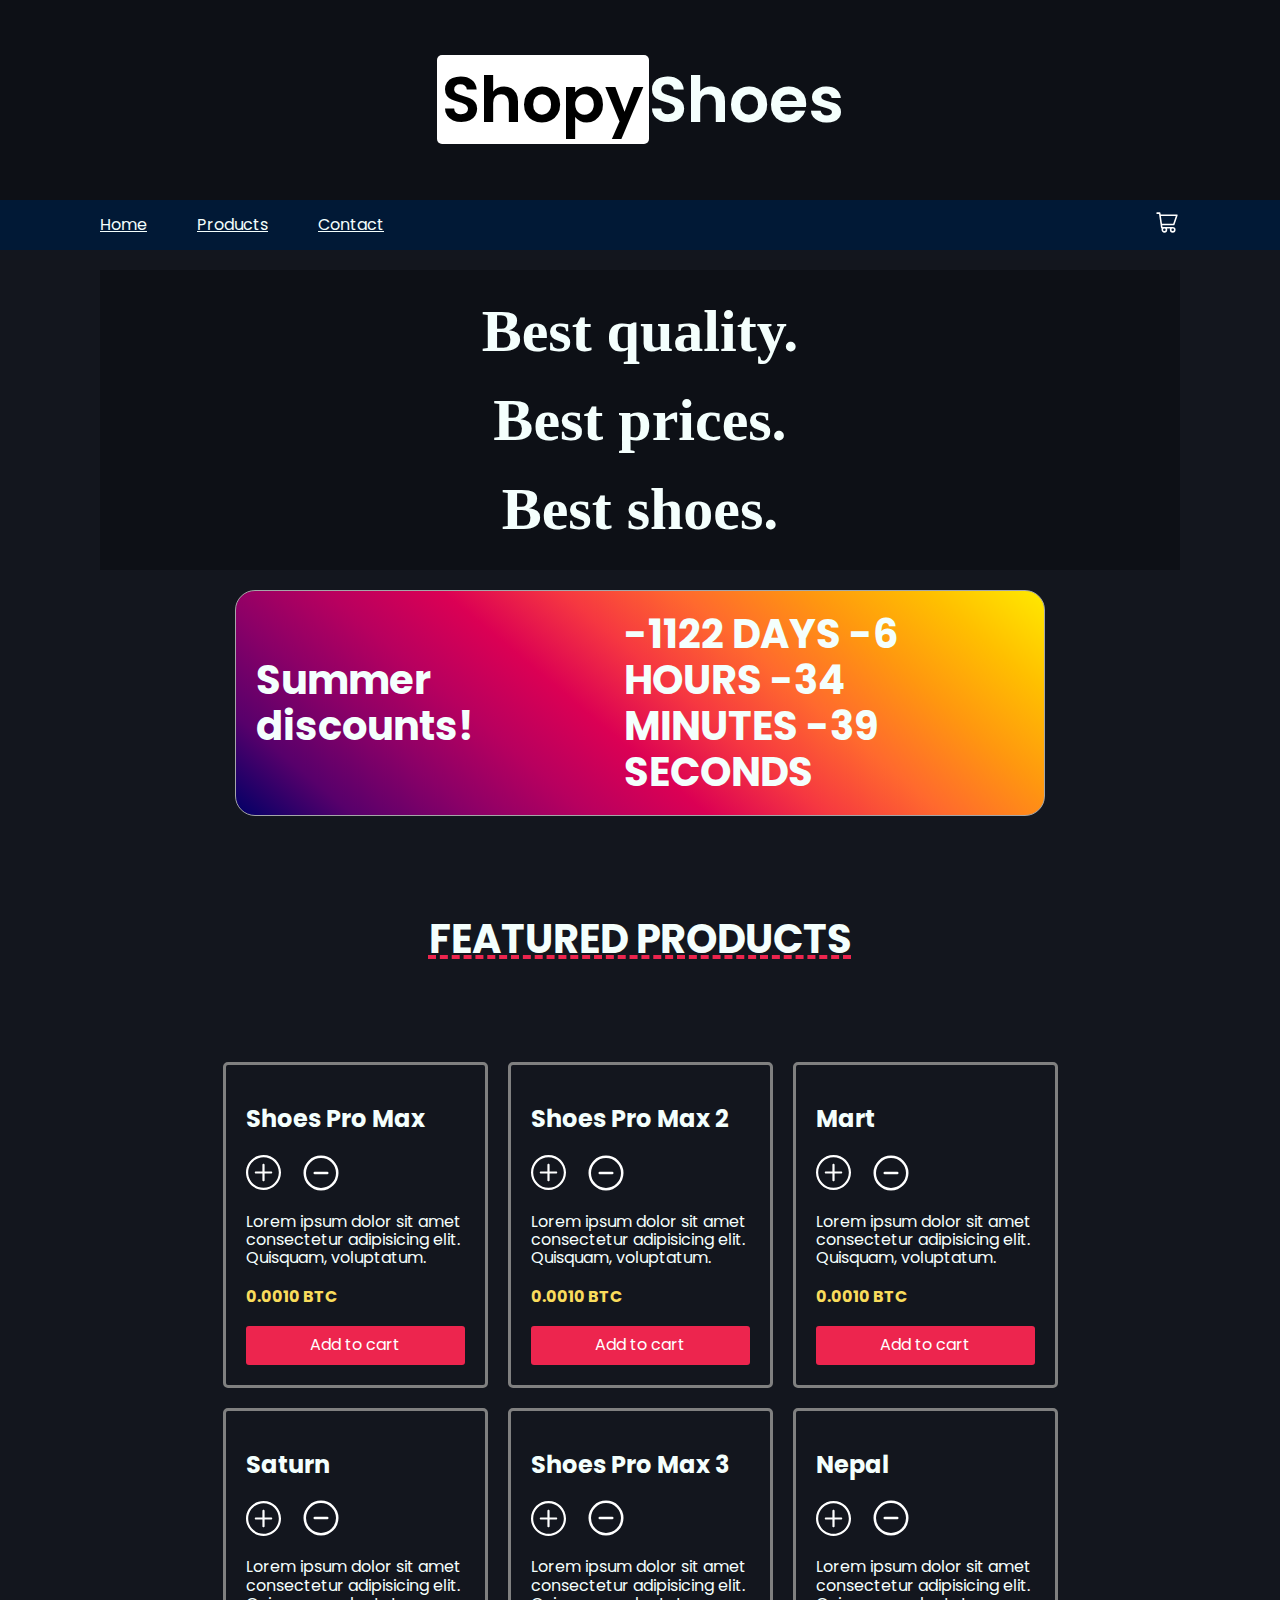
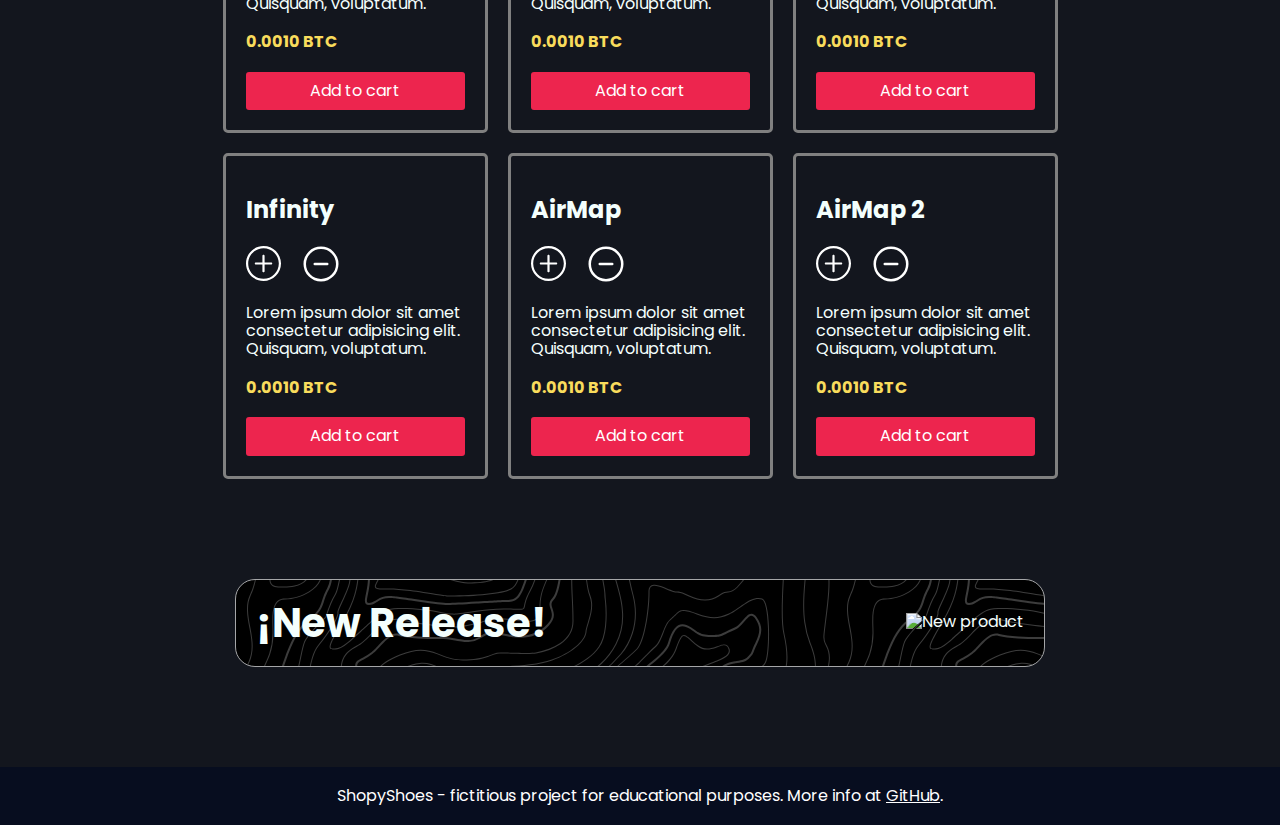
==== commit e3eabd8b: "main-banner more responsive" ====
--- a/index.html
+++ b/index.html
@@ -34,7 +34,15 @@
                     <p>Best prices.</p>
                     <p>Best shoes.</p>
                 </section>
-                
+                <div id="discount-banner" class="banner">
+                    <h2>Summer discounts!</h2>
+                    <div class="countdown-banner">
+                        <span id="sd-box-days">00</span>
+                        <span id="sd-box-hours">00</span>
+                        <span id="sd-box-minutes">00</span>
+                        <span id="sd-box-seconds">00</span>
+                    </div>
+                </div>
                 <h2 id="title-deck-products">Featured Products</h2>
                 <section id="deck-products">
                     <article class="product-card">
@@ -143,15 +151,7 @@
                         <img src="https://placehold.co/200x200" title="New product">
                     </div>
                 </div>
-                <div id="discount-banner" class="banner">
-                    <h2>Summer discounts!</h2>
-                    <div class="countdown-banner">
-                        <span id="sd-box-days">00</span>
-                        <span id="sd-box-hours">00</span>
-                        <span id="sd-box-minutes">00</span>
-                        <span id="sd-box-seconds">00</span>
-                    </div>
-                </div>
+              
             </div>
             <div id="msg-notification">
                 <p>Product added to cart!</p>
--- a/styles/style.css
+++ b/styles/style.css
@@ -97,7 +97,8 @@
 
 #main-banner {
     width: 100%;
-    min-width: 400px;
+    min-width: 300px;
+    margin-bottom: 20px;
     height: 300px;
     background: #0D1016;
     display: flex;
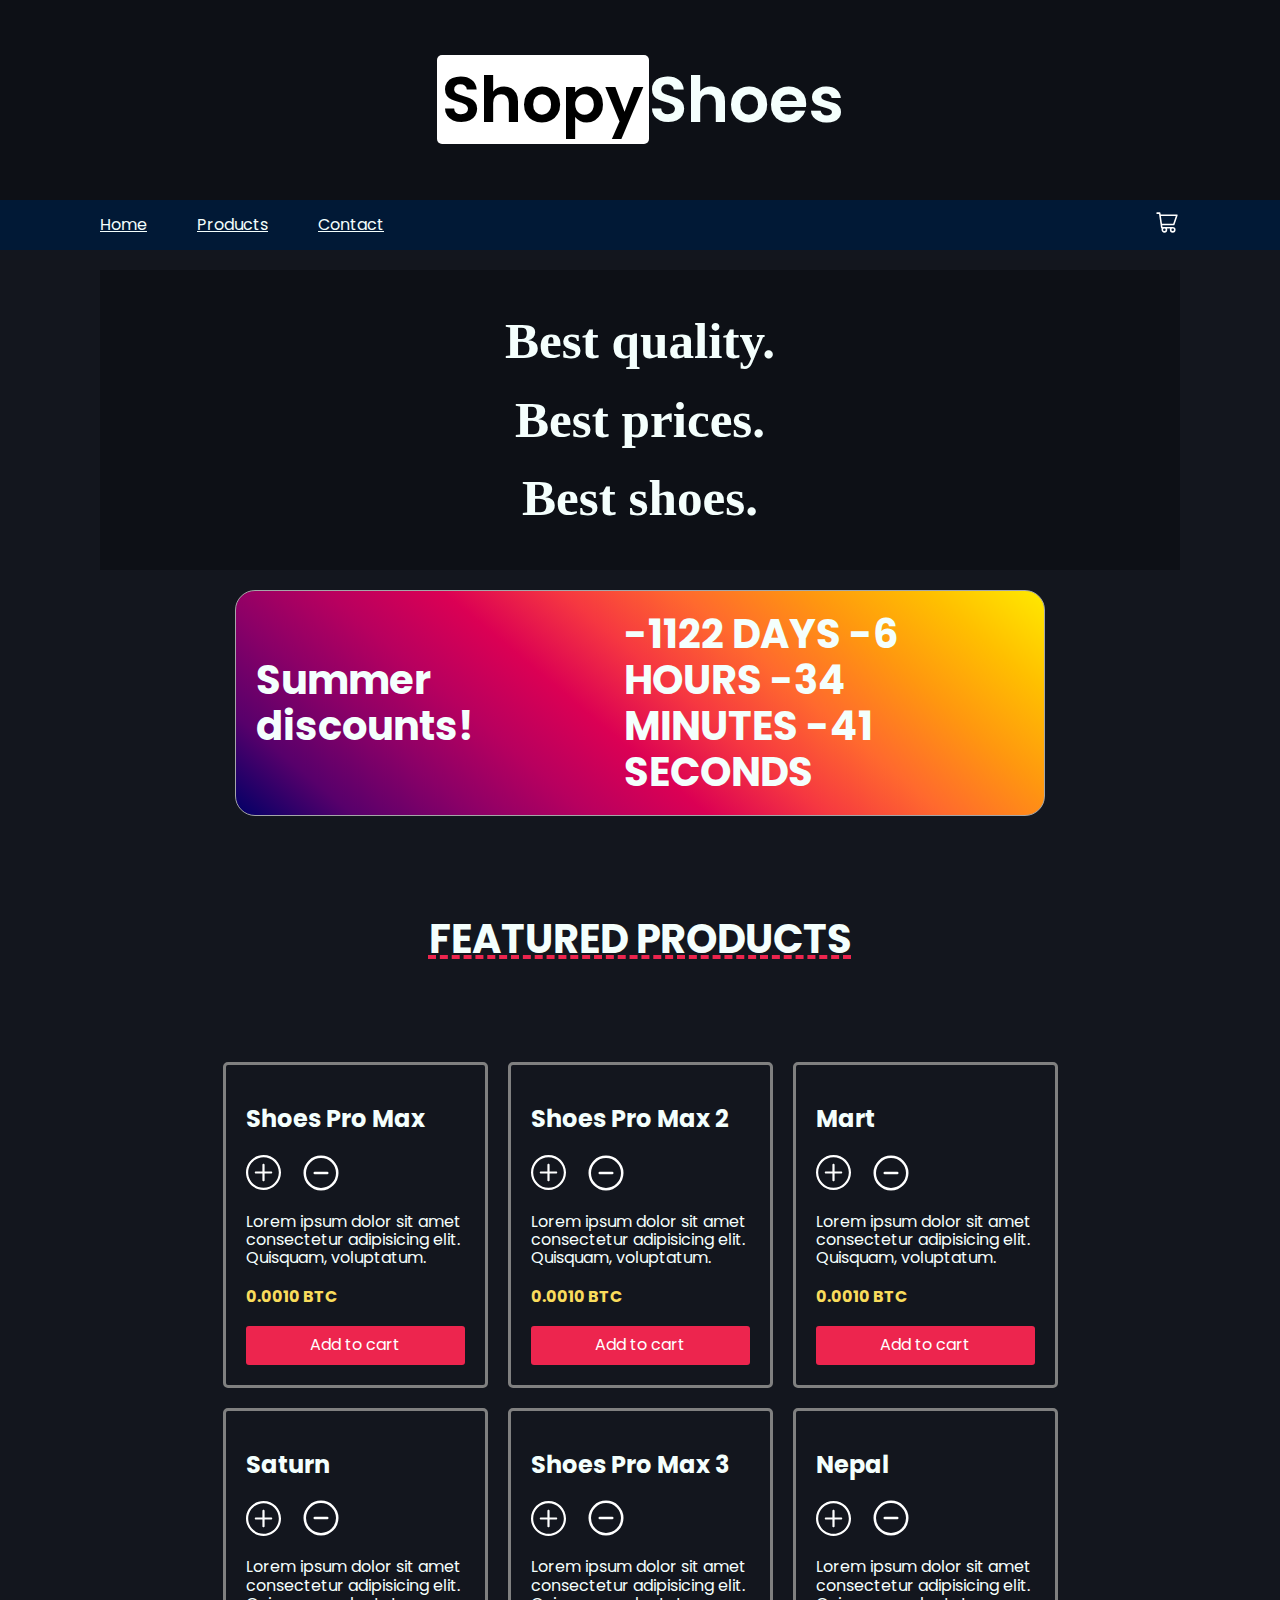
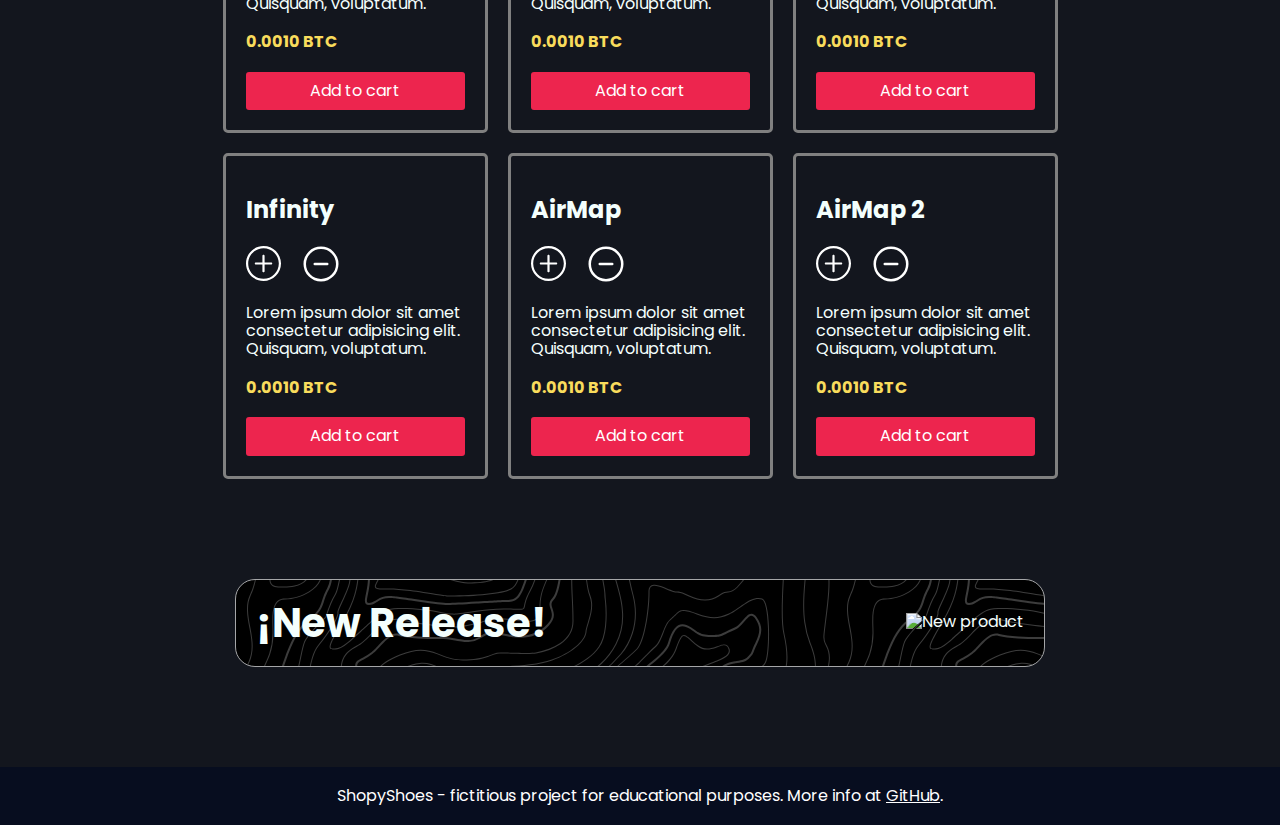
==== commit be7e19cd: "filter price" ====
--- a/index.html
+++ b/index.html
@@ -164,6 +164,6 @@
         </footer>
 
         <script src="js\main.js"></script>
-        <script src="js\products.js"></script>
+     
     </body>
 </html>--- a/styles/style.css
+++ b/styles/style.css
@@ -12,7 +12,9 @@
     box-sizing: border-box;
 }
 
-html { scroll-behavior: smooth; }
+html {
+    scroll-behavior: smooth;
+}
 
 body {
     background: var(--main-bg-color);
@@ -21,7 +23,7 @@
 }
 
 #title-header {
-    font-size: 4rem!important;
+    font-size: 4rem !important;
     font-weight: 600;
     text-decoration: none;
     cursor: pointer;
@@ -48,7 +50,7 @@
     height: 50px;
     display: flex;
     gap: 50px;
-    align-items: center;    
+    align-items: center;
     justify-content: center;
     background: #011936;
     color: #0D1016;
@@ -98,6 +100,7 @@
 #main-banner {
     width: 100%;
     min-width: 300px;
+    margin: 0 auto;
     margin-bottom: 20px;
     height: 300px;
     background: #0D1016;
@@ -106,12 +109,15 @@
     align-items: center;
     justify-content: center;
     gap: 20px;
+
+    padding: 10px;
 }
 
 #main-banner p {
     font-family: serif;
-    font-size: 60px;
+    font-size: 4vw;
     font-weight: 800;
+    overflow: hidden;
 }
 
 .banner {
@@ -141,19 +147,17 @@
 }
 
 #discount-banner {
-    background-image: linear-gradient(
-  40deg,
-  hsl(240deg 100% 20%) 0%,
-  hsl(289deg 100% 21%) 11%,
-  hsl(315deg 100% 27%) 22%,
-  hsl(329deg 100% 36%) 33%,
-  hsl(337deg 100% 43%) 44%,
-  hsl(357deg 91% 59%) 55%,
-  hsl(17deg 100% 59%) 66%,
-  hsl(34deg 100% 53%) 78%,
-  hsl(45deg 100% 50%) 89%,
-  hsl(55deg 100% 50%) 100%
-);
+    background-image: linear-gradient(40deg,
+            hsl(240deg 100% 20%) 0%,
+            hsl(289deg 100% 21%) 11%,
+            hsl(315deg 100% 27%) 22%,
+            hsl(329deg 100% 36%) 33%,
+            hsl(337deg 100% 43%) 44%,
+            hsl(357deg 91% 59%) 55%,
+            hsl(17deg 100% 59%) 66%,
+            hsl(34deg 100% 53%) 78%,
+            hsl(45deg 100% 50%) 89%,
+            hsl(55deg 100% 50%) 100%);
 }
 
 #new-product-banner {
@@ -193,7 +197,9 @@
     justify-content: center;
     gap: 20px;
     border-radius: 5px;
-}.product-card:hover {
+}
+
+.product-card:hover {
     background: #070d1f;
     transition: .1s;
 }
@@ -208,30 +214,34 @@
     animation-duration: 1s;
 }
 
-@keyframes add-one-cart  {
+@keyframes add-one-cart {
     0% {
         background: #070d1f;
         transform: translateY(0px);
     }
+
     50% {
         background: #0aa80565;
         transform: translateY(-15px);
     }
+
     100% {
         background: #070d1f;
         transform: translateY(0px);
     }
 }
 
-@keyframes remove-one-cart  {
+@keyframes remove-one-cart {
     0% {
         background: #070d1f;
         transform: translateY(0px);
     }
+
     50% {
         background: #ed2525a6;
         transform: translateY(15px);
     }
+
     100% {
         background: #070d1f;
         transform: translateY(0px);
@@ -255,6 +265,7 @@
     cursor: pointer;
     transition: .1s;
 }
+
 .remove-circle:hover,
 .add-circle:hover {
     transform: scale(.9);
@@ -268,7 +279,9 @@
     border-radius: 3px;
     color: white;
     cursor: pointer;
-}.product-card .btn-add-to-cart:hover {
+}
+
+.product-card .btn-add-to-cart:hover {
     background: #ED254E;
     opacity: .8;
 }
@@ -324,14 +337,14 @@
 }
 
 #order-instructions {
-    line-height : 30px;
+    line-height: 30px;
 }
 
 #select-payment-method {
     margin-top: 20px;
 }
 
-#order-summary { 
+#order-summary {
     background: white;
     color: black;
     float: right;
@@ -363,8 +376,7 @@
 
 form input,
 input,
-textarea 
-{
+textarea {
     width: 100%;
     padding: 10px;
     margin-bottom: 10px;
@@ -416,53 +428,169 @@
     display: block;
     animation-name: slideIn;
     animation-duration: 2.2s;
-}	
+}
 
 @keyframes slideIn {
     0% {
         bottom: -100px;
     }
+
     50% {
         bottom: 20px;
     }
+
     75% {
         bottom: 20px;
     }
+
     100% {
         bottom: -100px;
     }
 }
 
-
 /* PRODUCTS PAGE*/
+
+/* Range Slider */
+input[type=range] {
+    height: 22px;
+    -webkit-appearance: none;
+    margin: 10px 0;
+    width: 100%;
+}
+
+input[type=range]:focus {
+    outline: none;
+}
+
+input[type=range]::-webkit-slider-runnable-track {
+    width: 100%;
+    height: 7px;
+    cursor: pointer;
+    animate: 0.2s;
+    box-shadow: 0px 0px 2px #000000;
+    background: #3071A9;
+    border-radius: 50px;
+    border: 0px solid #000000;
+}
+
+input[type=range]::-webkit-slider-thumb {
+    box-shadow: 0px 0px 0px #000000;
+    border: 1px solid #000000;
+    height: 15px;
+    width: 12px;
+    border-radius: 13px;
+    background: #FFFFFF;
+    cursor: pointer;
+    -webkit-appearance: none;
+    margin-top: -4.5px;
+}
+
+input[type=range]:focus::-webkit-slider-runnable-track {
+    background: #3071A9;
+}
+
+input[type=range]::-moz-range-track {
+    width: 100%;
+    height: 7px;
+    cursor: pointer;
+    animate: 0.2s;
+    box-shadow: 0px 0px 2px #000000;
+    background: #3071A9;
+    border-radius: 50px;
+    border: 0px solid #000000;
+}
+
+input[type=range]::-moz-range-thumb {
+    box-shadow: 0px 0px 0px #000000;
+    border: 1px solid #000000;
+    height: 15px;
+    width: 12px;
+    border-radius: 13px;
+    background: #FFFFFF;
+    cursor: pointer;
+}
+
+input[type=range]::-ms-track {
+    width: 100%;
+    height: 7px;
+    cursor: pointer;
+    animate: 0.2s;
+    background: transparent;
+    border-color: transparent;
+    color: transparent;
+}
+
+input[type=range]::-ms-fill-lower {
+    background: #3071A9;
+    border: 0px solid #000000;
+    border-radius: 100px;
+    box-shadow: 0px 0px 2px #000000;
+}
+
+input[type=range]::-ms-fill-upper {
+    background: #3071A9;
+    border: 0px solid #000000;
+    border-radius: 100px;
+    box-shadow: 0px 0px 2px #000000;
+}
+
+input[type=range]::-ms-thumb {
+    margin-top: 1px;
+    box-shadow: 0px 0px 0px #000000;
+    border: 1px solid #000000;
+    height: 15px;
+    width: 12px;
+    border-radius: 13px;
+    background: #FFFFFF;
+    cursor: pointer;
+}
+
+input[type=range]:focus::-ms-fill-lower {
+    background: #3071A9;
+}
+
+input[type=range]:focus::-ms-fill-upper {
+    background: #3071A9;
+}
+
+/* Checkboxes colors */
 #color-options {
     display: flex;
 }
 
 .cb-color {
-    width: 14px !important;
+    width: 24px !important;
     height: 14px !important;
     margin: 5px;
     -webkit-appearance: none;
     -moz-appearance: none;
     -o-appearance: none;
     appearance: none;
-    outline: 1px solid gray;
     box-shadow: none;
     font-size: 0.8em;
     text-align: center;
     line-height: 1em;
-}
-
-#cb-red { background: red; }
-#cb-green { background: green; }
-#cb-blue { background: blue; }
+    cursor: pointer;
+}
+
+
+#cb-red {
+    background: rgb(255, 57, 57);
+}
+
+#cb-green {
+    background: rgb(57, 250, 57);
+}
+
+#cb-blue {
+    background: rgb(41, 41, 255);
+}
 
 .cb-color:checked:after {
     font-size: 1em;
     content: '✔';
     color: white;
-  }
+}
 
 footer {
     background: #070d1f;
@@ -482,8 +610,8 @@
     #new-product-banner {
         display: none;
     }
+
     .banner {
         display: none;
     }
-  }
-  +}